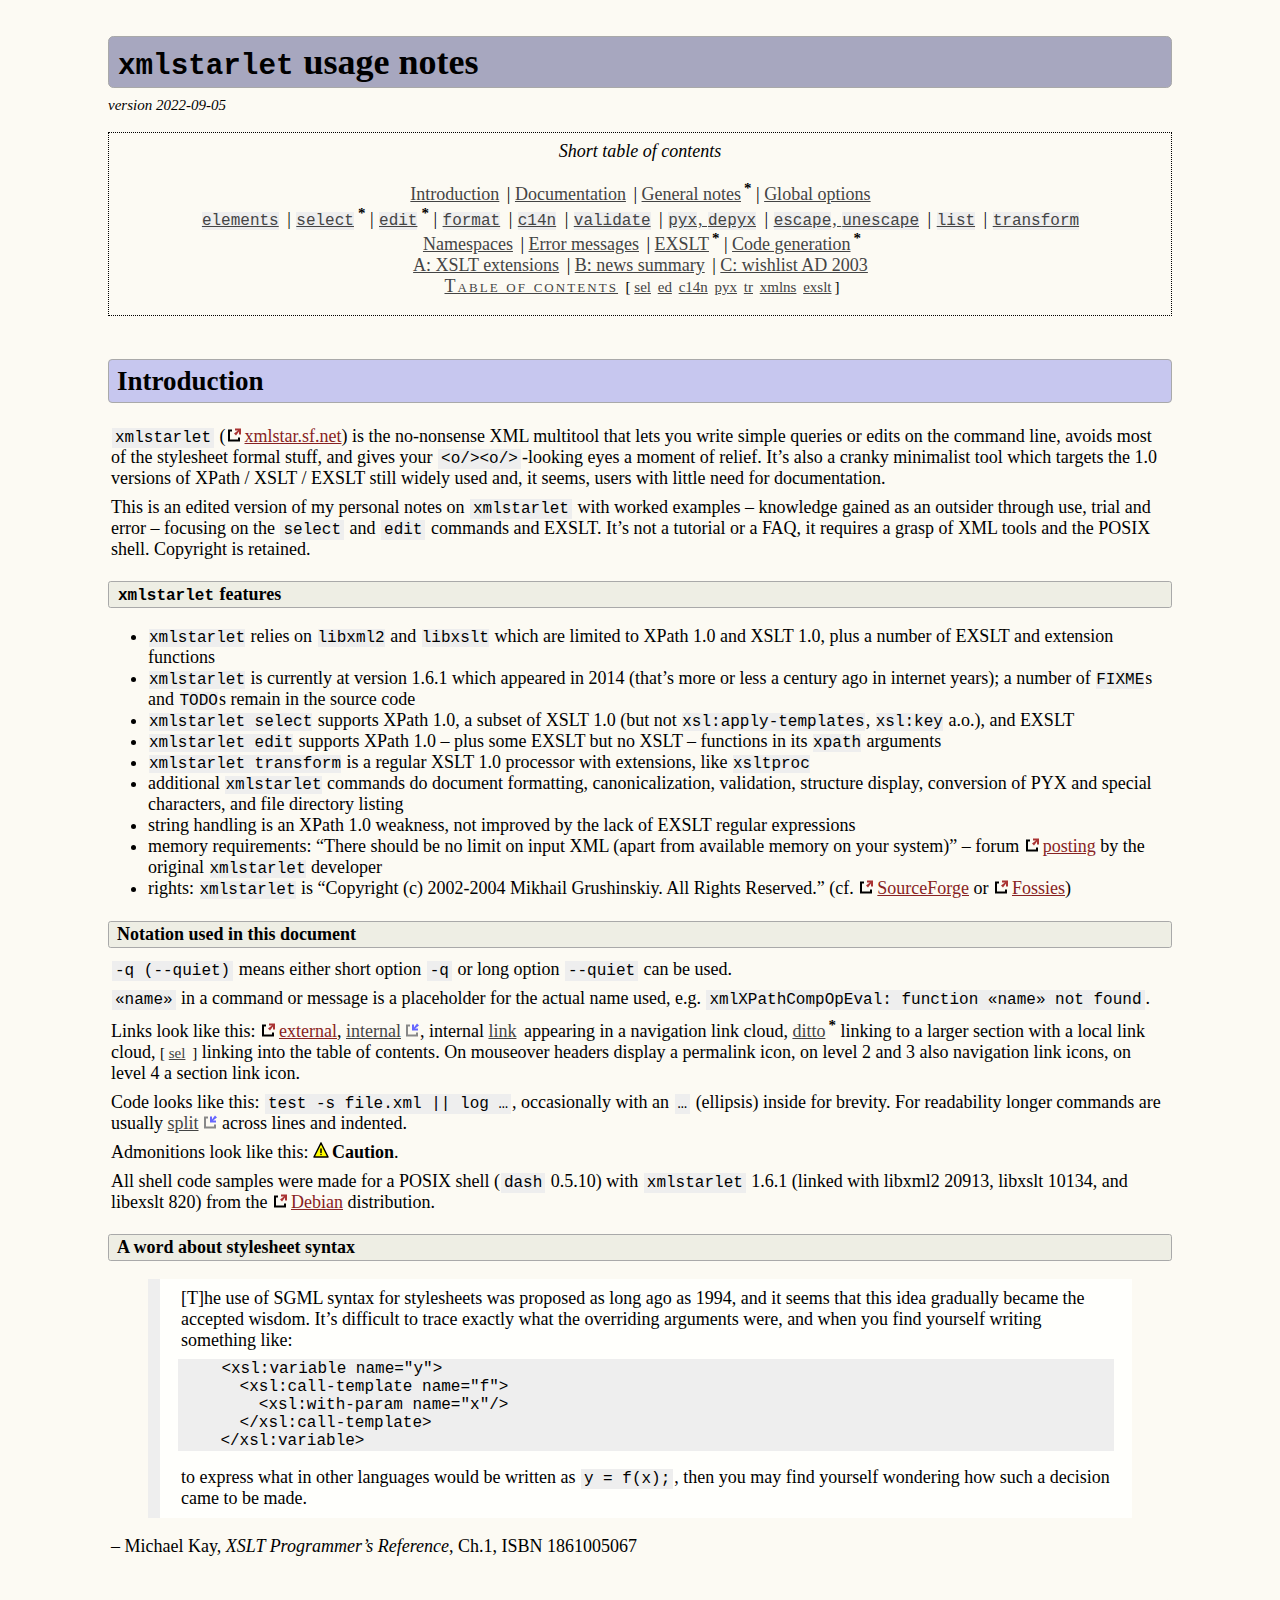
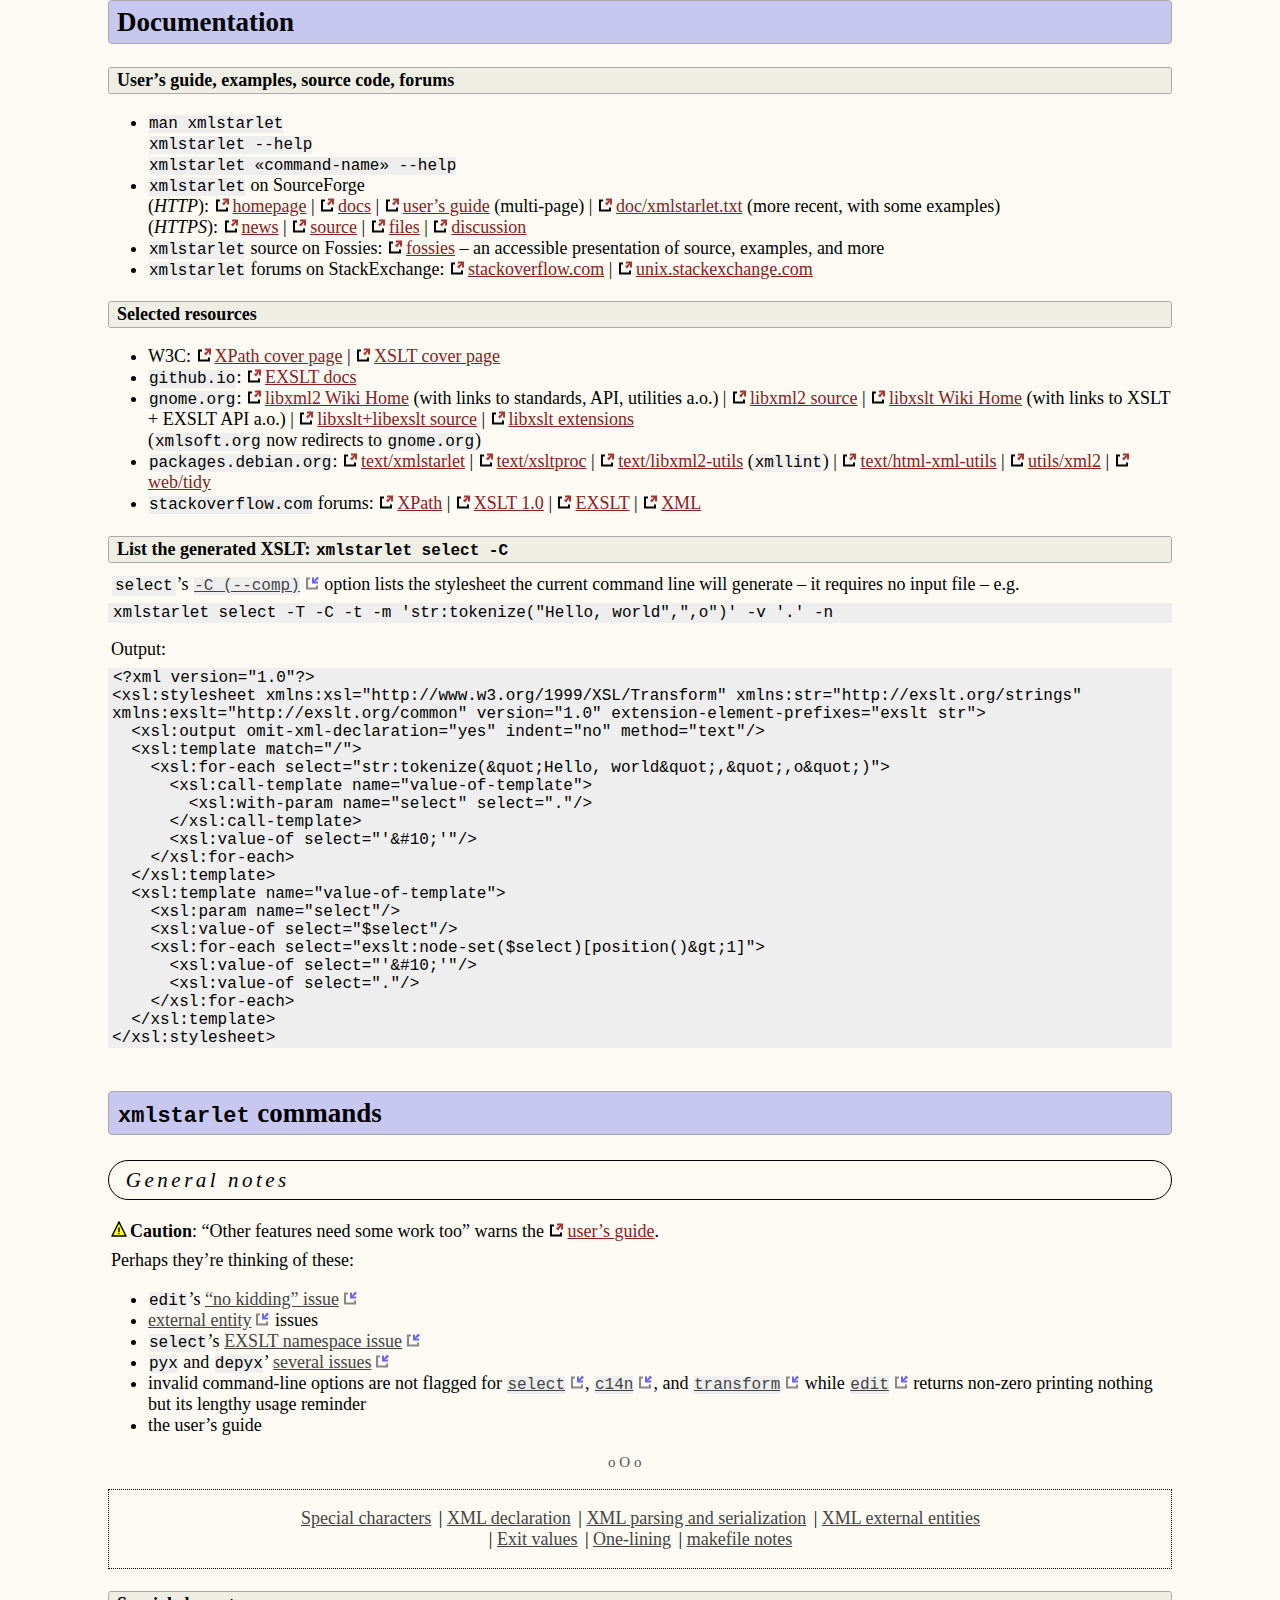
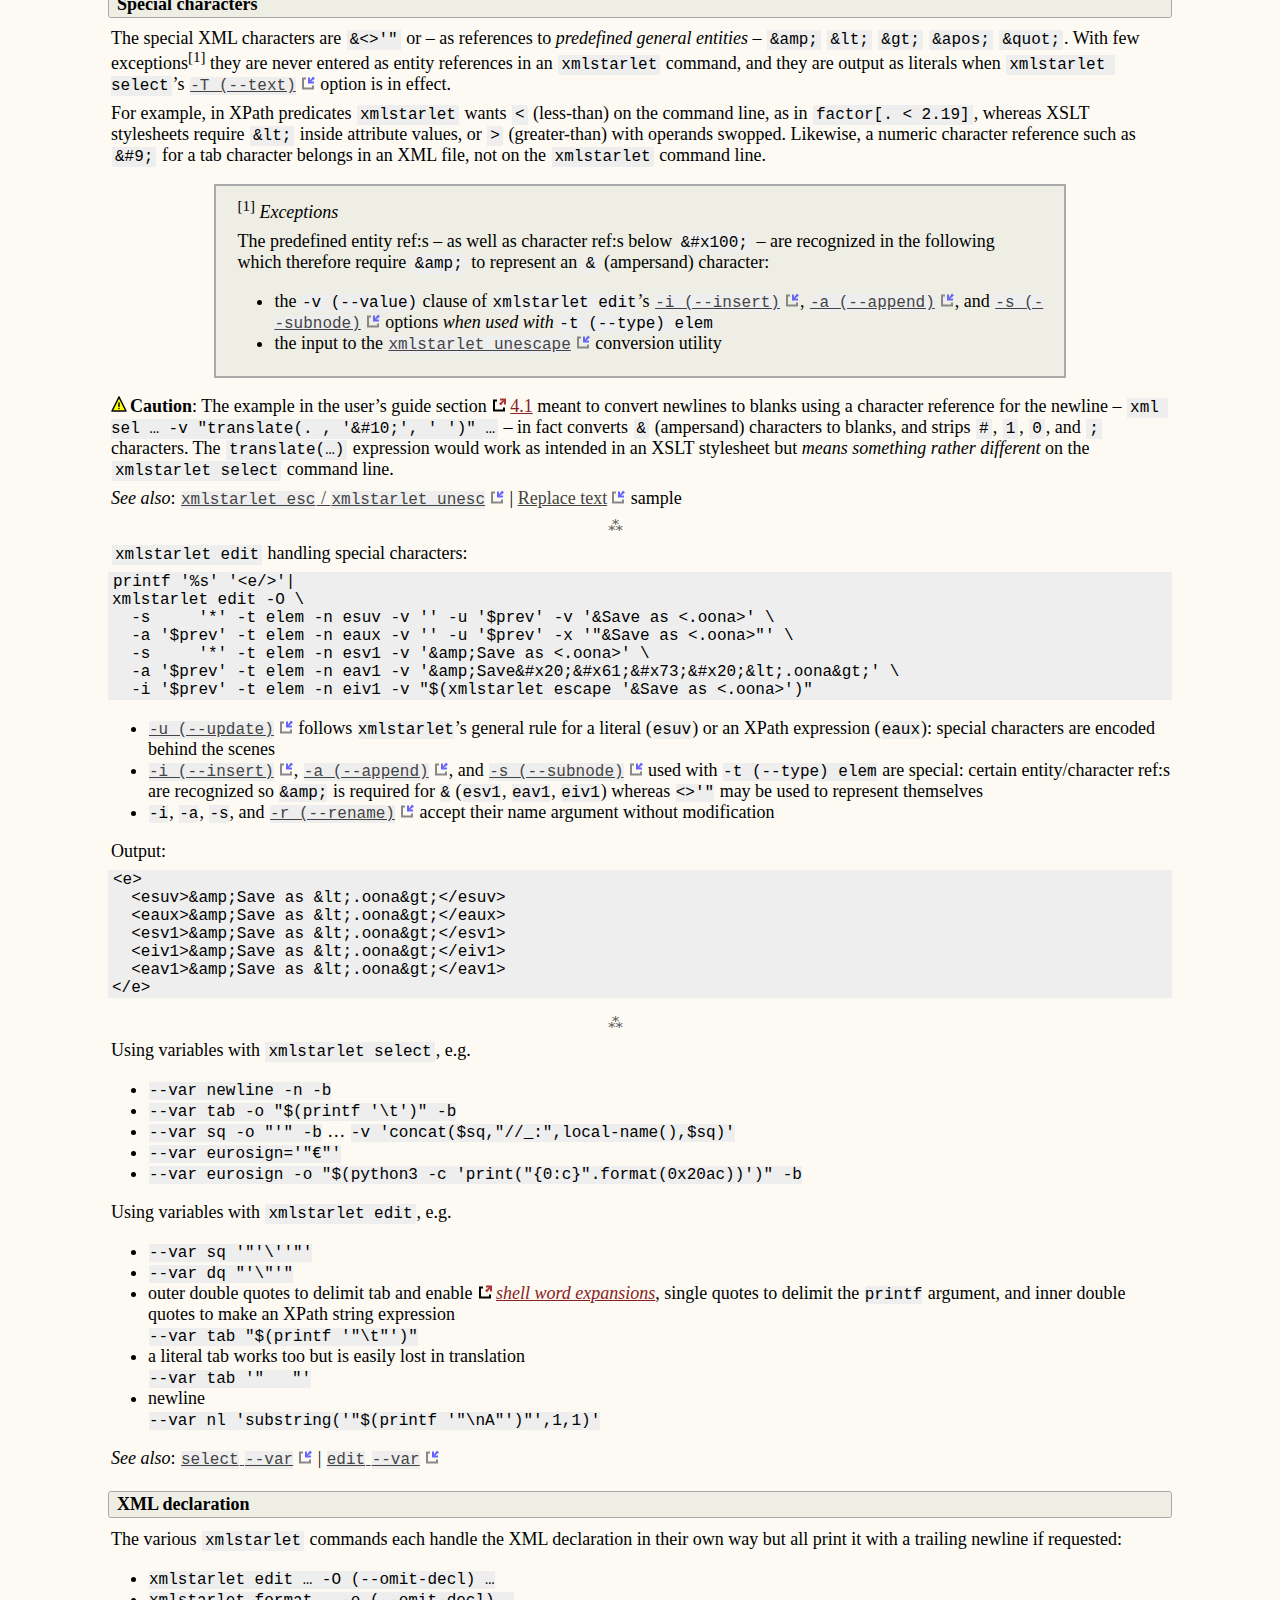
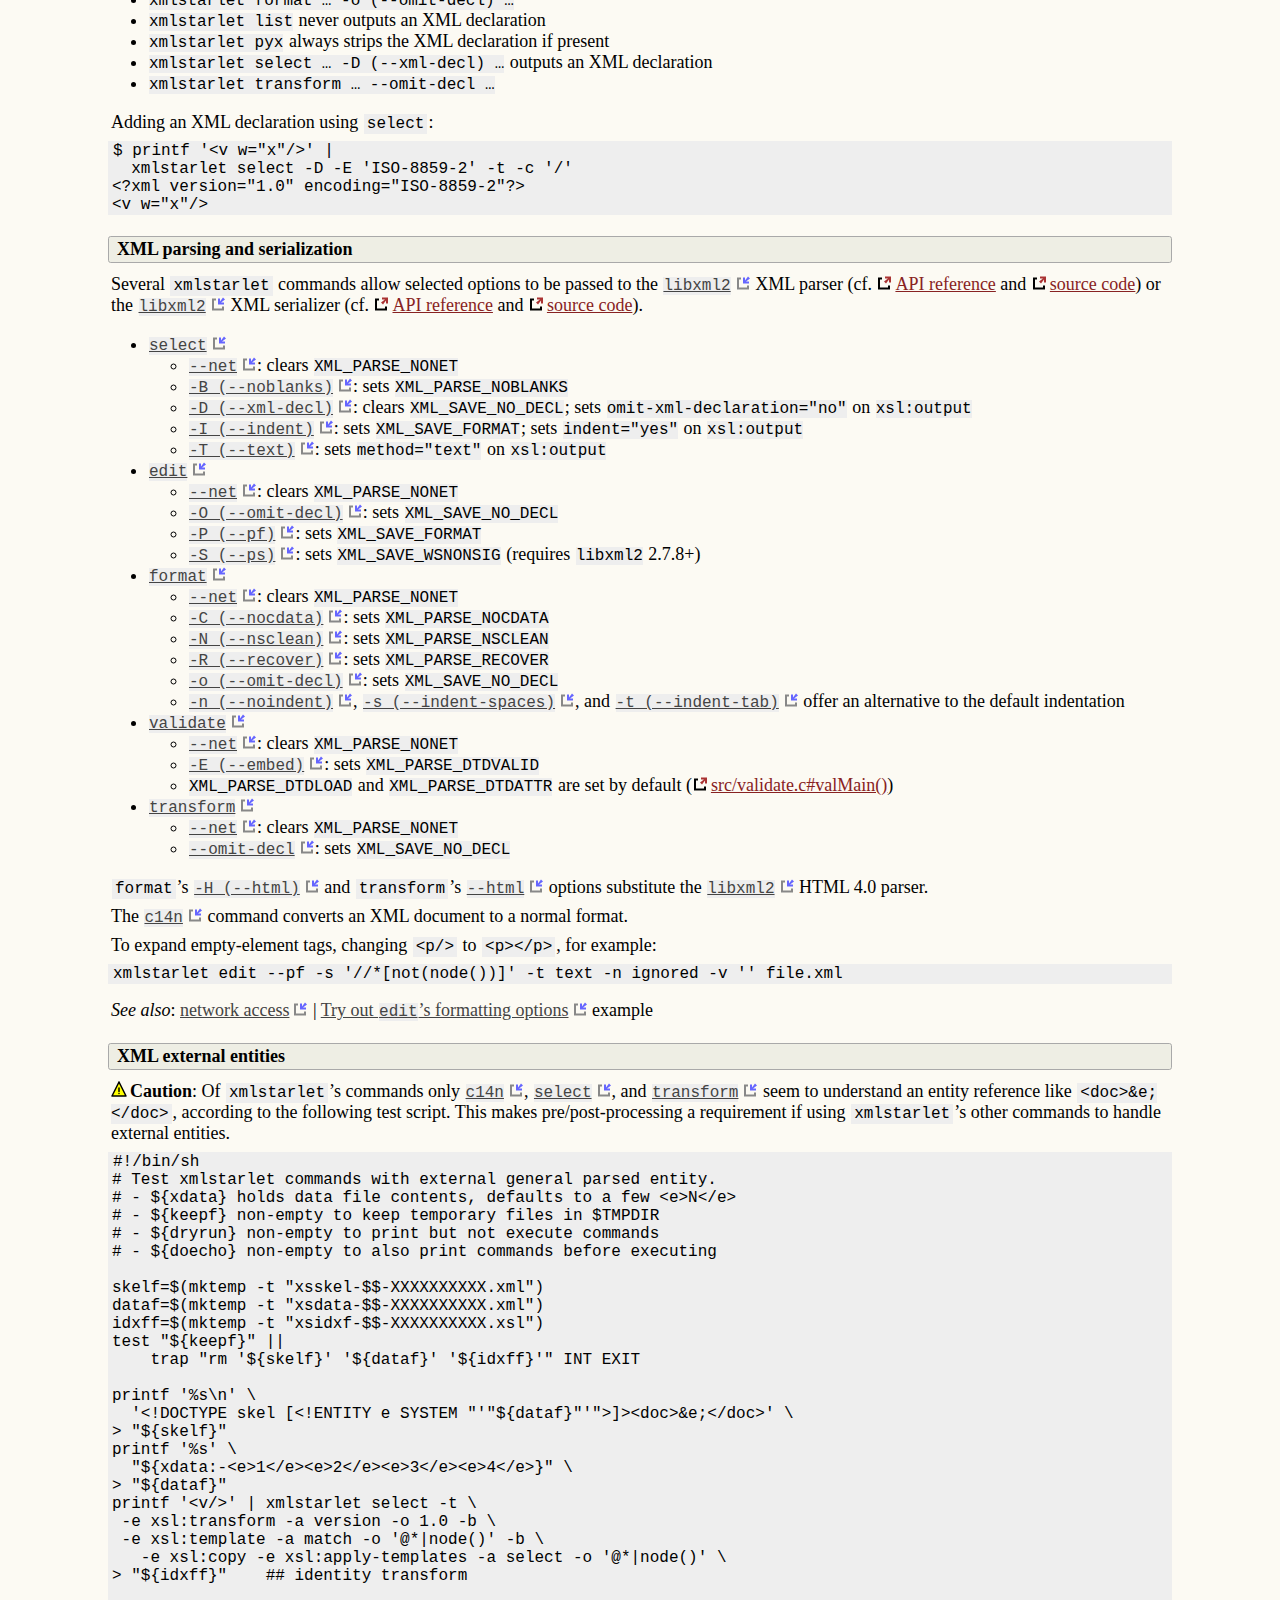
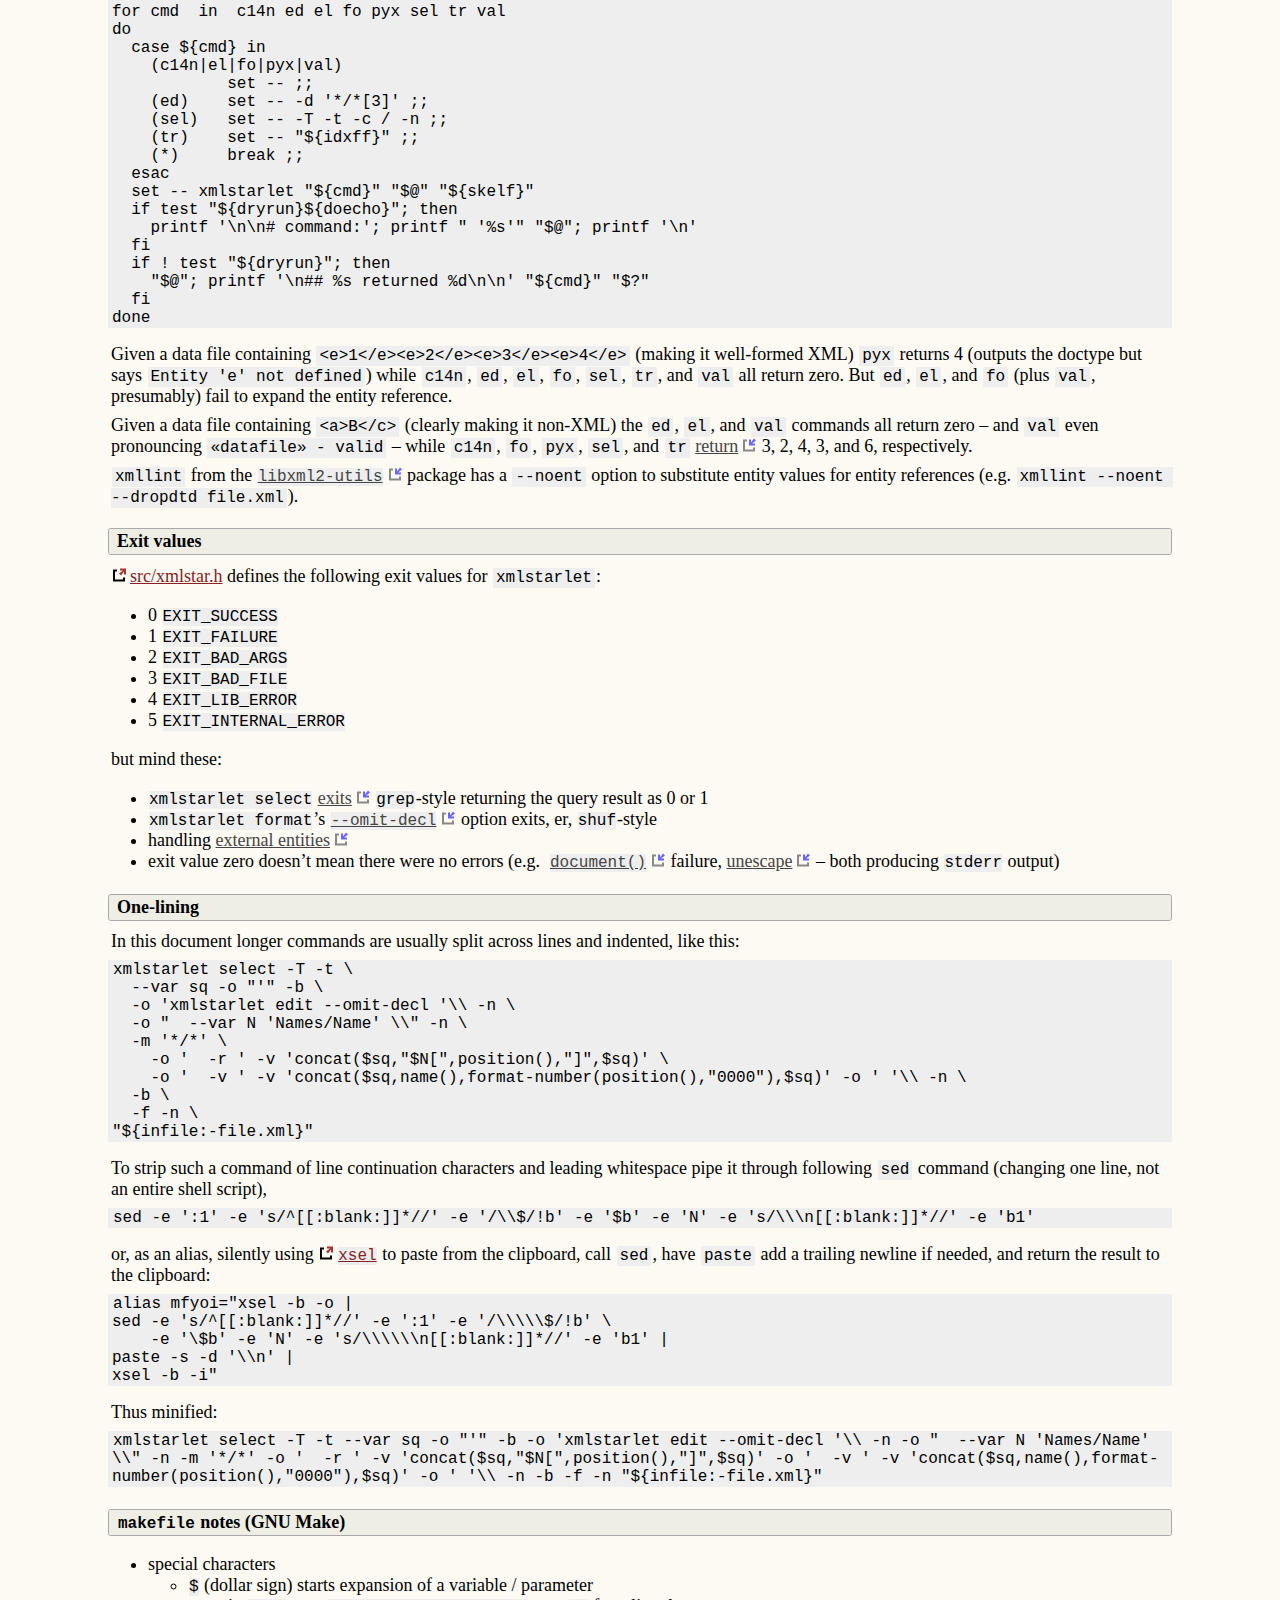
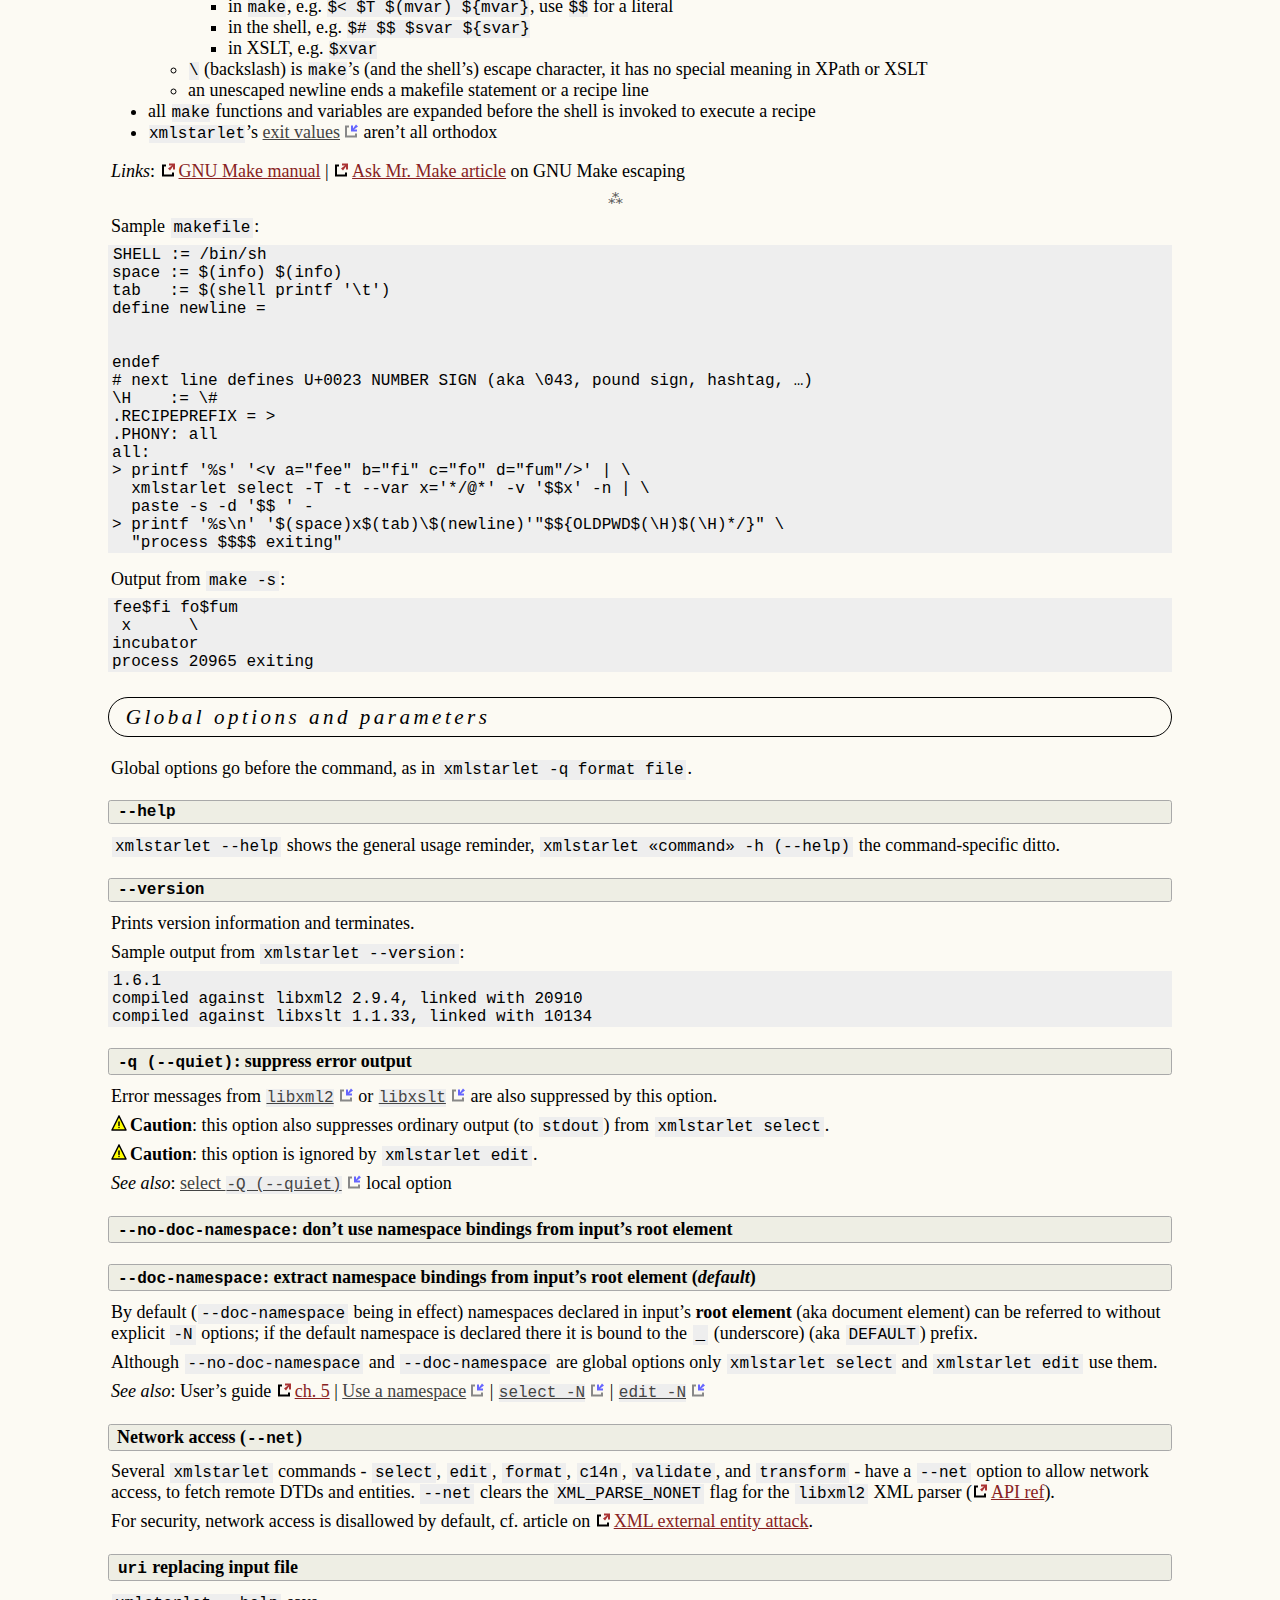
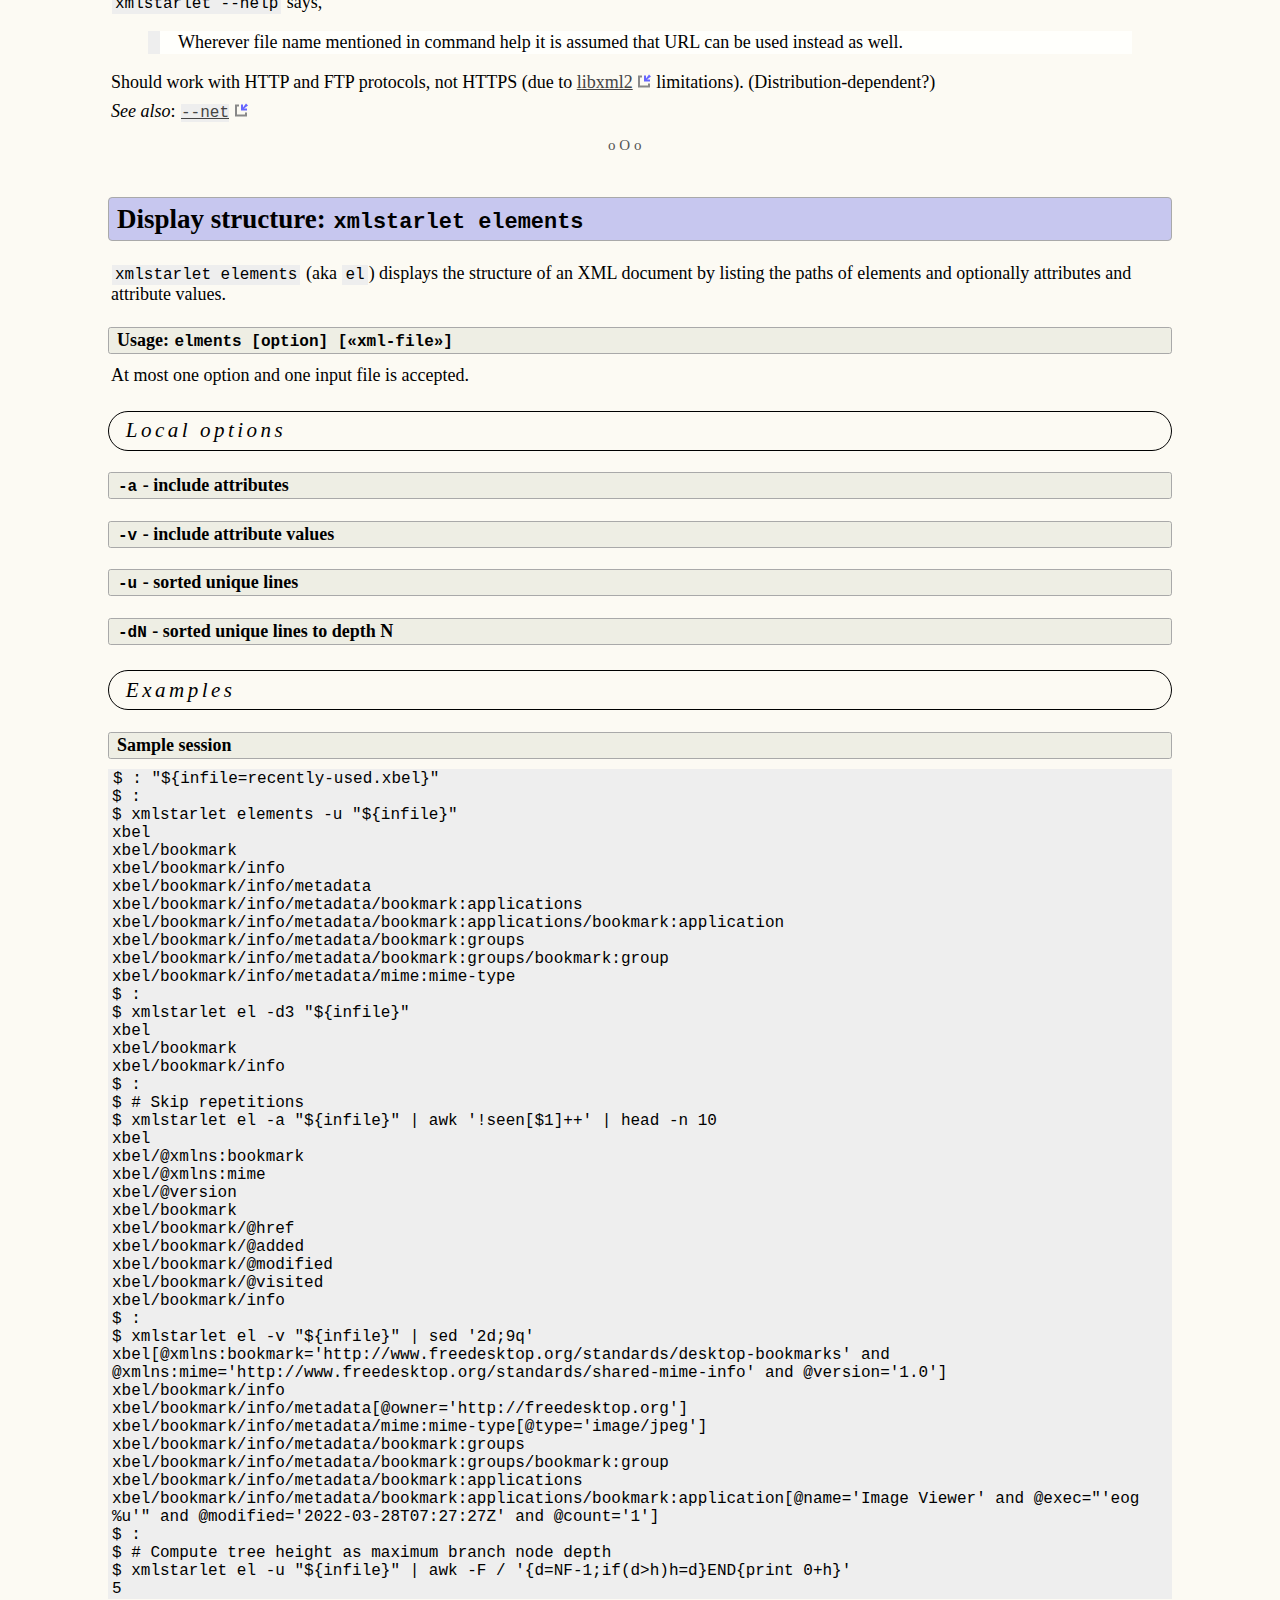
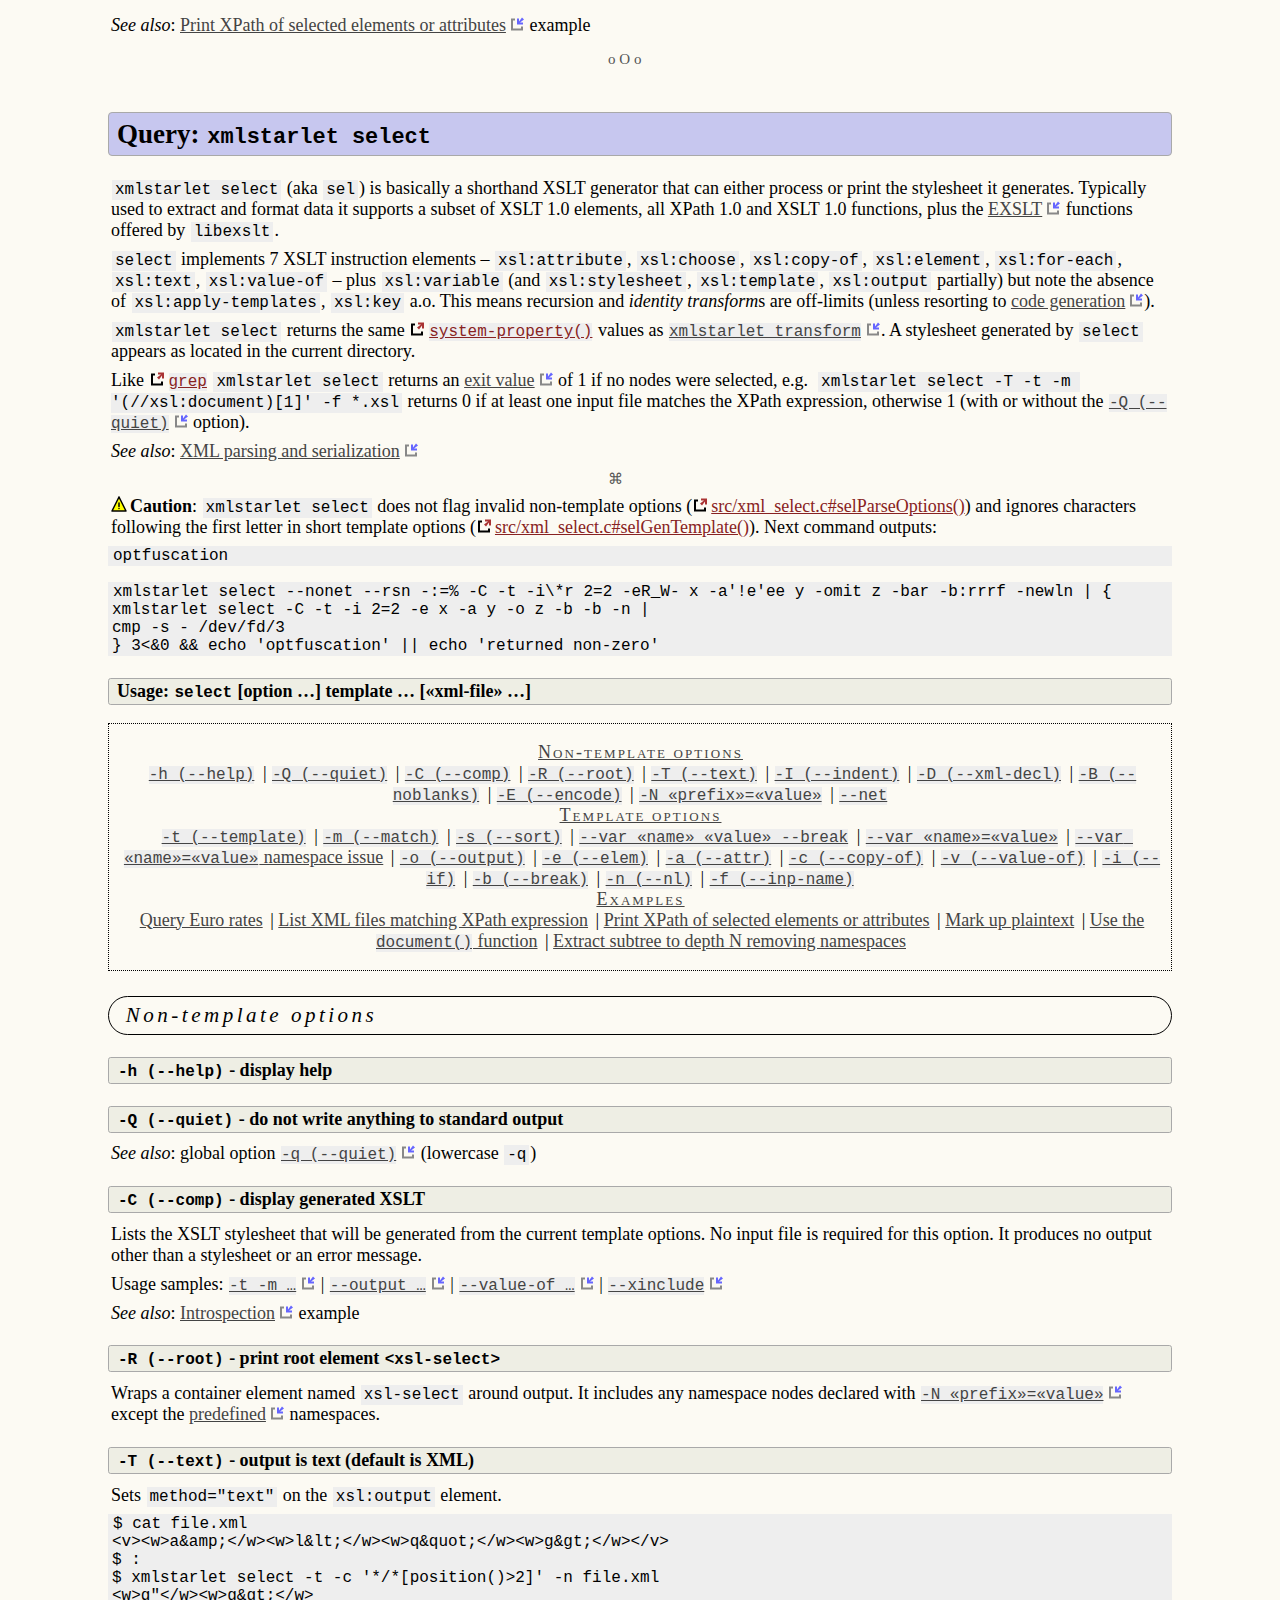
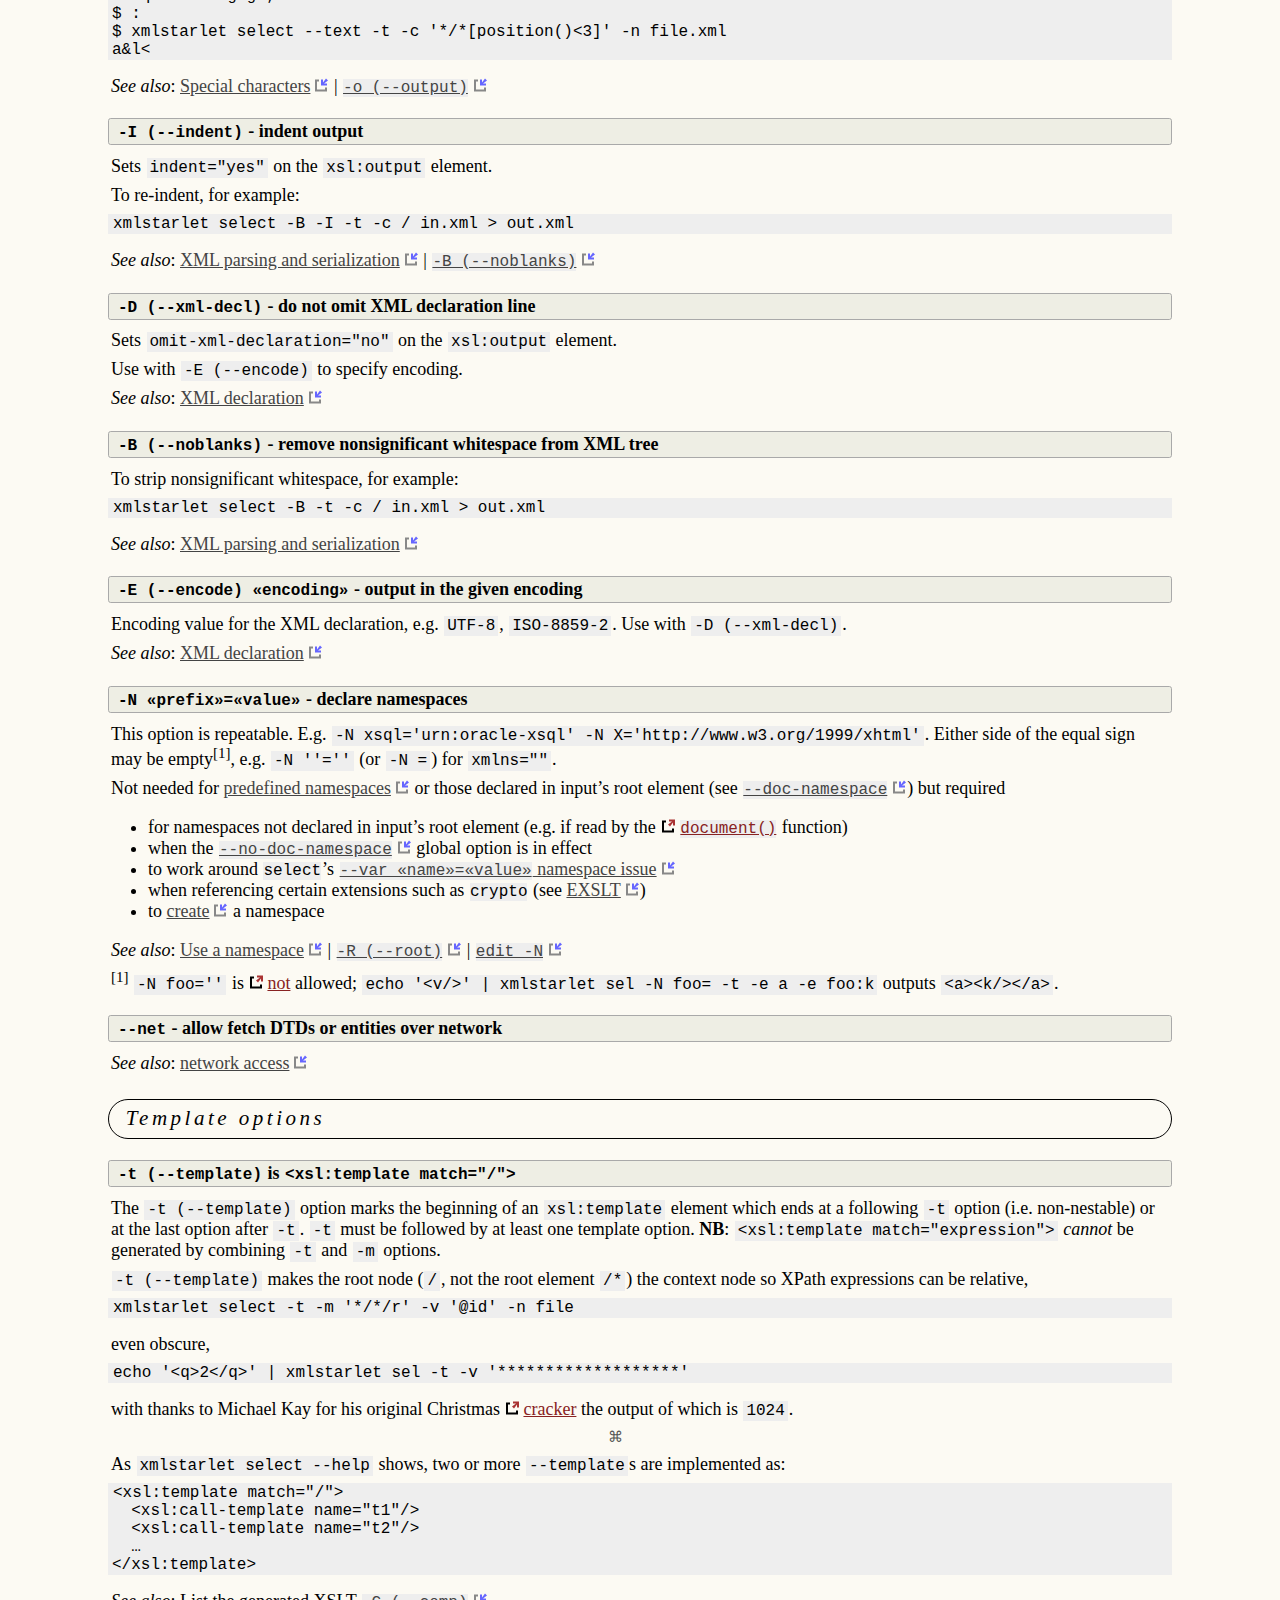
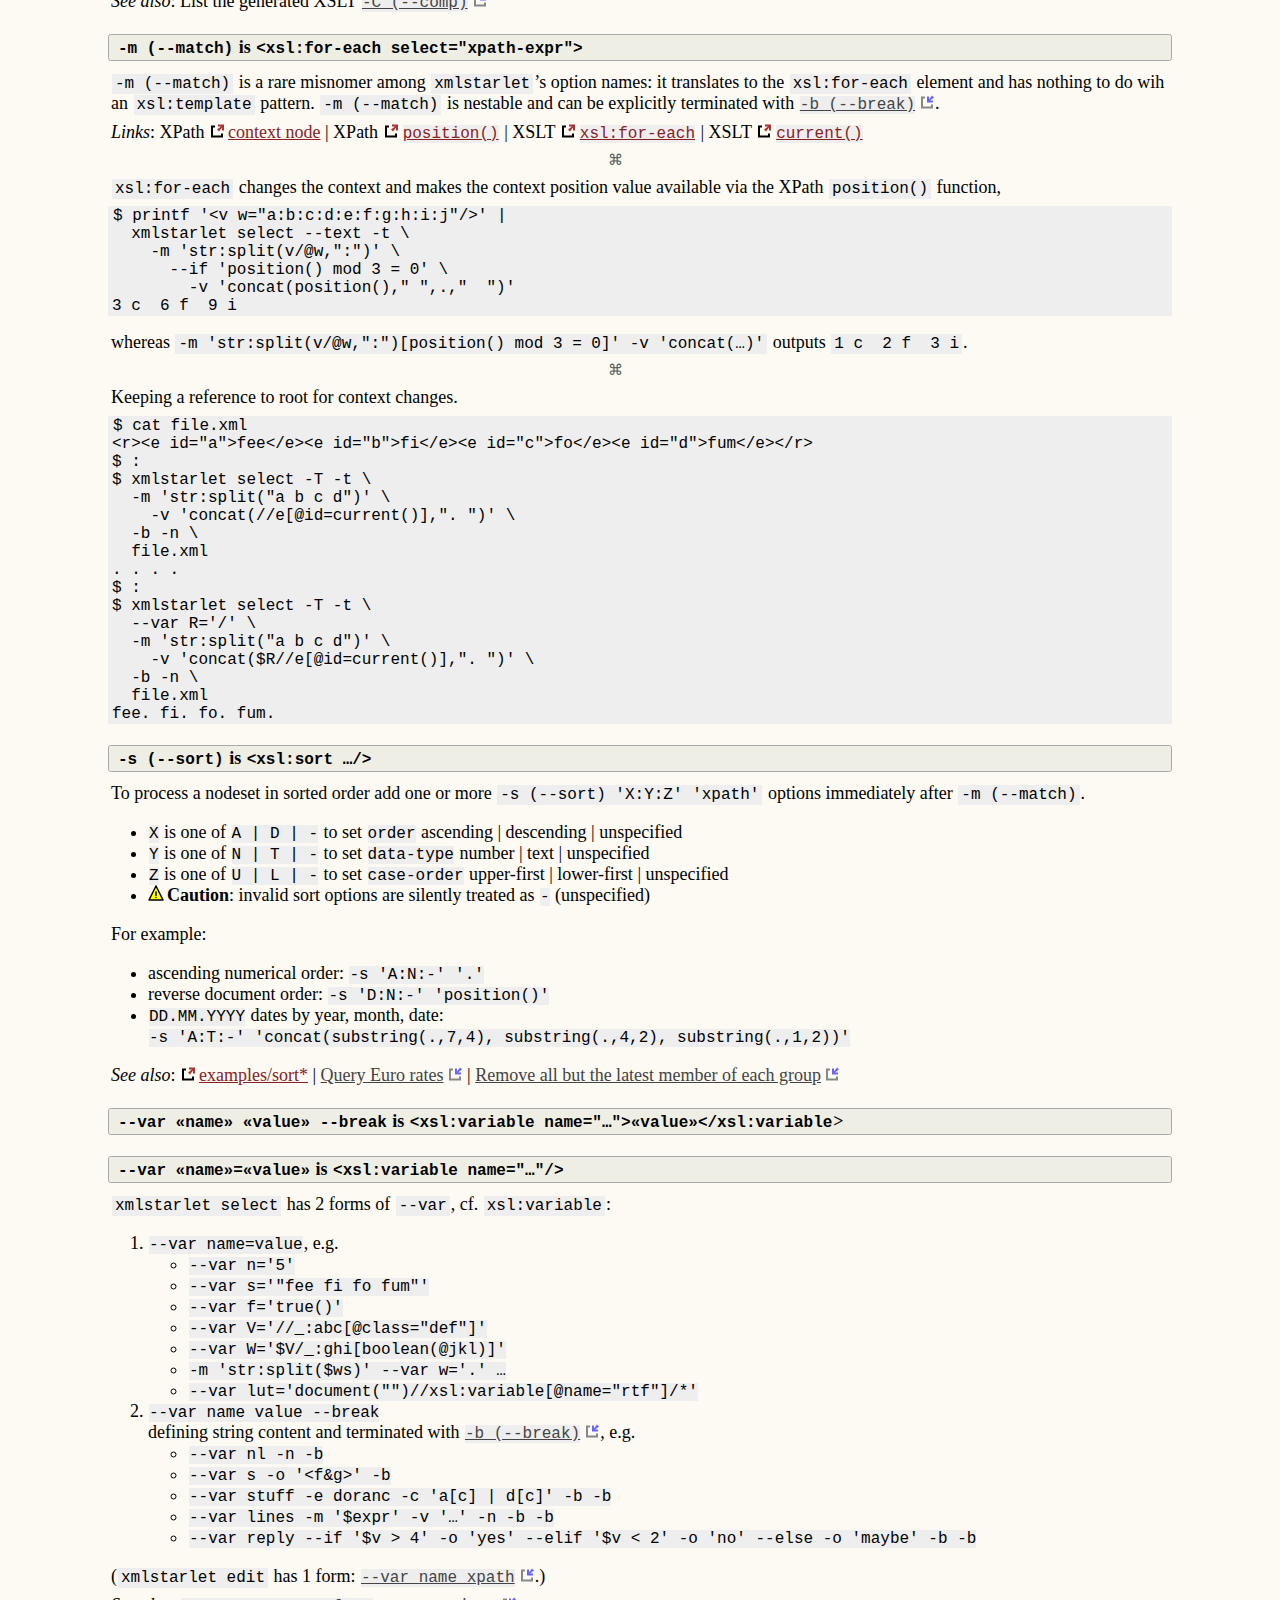
==== index.html @ 4af4c621 "Add files via upload" ====
<?xml version="1.0" encoding="UTF-8"?>
<html xmlns="http://www.w3.org/1999/xhtml" lang="en-GB" xml:lang="en-GB">
<head>
  <meta charset="utf-8"/>
  <title>xmlstarlet usage notes</title>
  <link rel="stylesheet" href="index.css"/>
</head>
<body>

<section id="sec-xmlstarlet-usage-notes">
<h1 id="xmlstarlet-usage-notes" class="shew-tgt"><code>xmlstarlet</code> usage notes<a href="#xmlstarlet-usage-notes" class="permalink shew-hover"></a><div class="toolbar shew-hover h1"/></h1>
<div id="doc-version" title=" 5 September 2022">
version 2022-09-05
</div>
<div id="toc-short" class="nav">
<p><em>Short table of contents</em></p>
<ul>
<li><a href="#introduction">Introduction</a> | <a href="#documentation">Documentation</a> | <a href="#general-notes">General notes</a><sup><strong>*</strong></sup> | <a href="#global-options">Global options</a></li>
<li><a href="#elements"><code>elements</code></a> | <a href="#select"><code>select</code></a><sup><strong>*</strong></sup> | <a href="#edit"><code>edit</code></a><sup><strong>*</strong></sup> | <a href="#format"><code>format</code></a> | <a href="#c14n"><code>c14n</code></a> | <a href="#validate"><code>validate</code></a> | <a href="#pyx"><code>pyx</code>, <code>depyx</code></a> | <a href="#escape"><code>escape</code>, <code>unescape</code></a> | <a href="#list"><code>list</code></a> | <a href="#transform"><code>transform</code></a></li>
<li><a href="#namespaces">Namespaces</a> | <a href="#error-messages">Error messages</a> | <a href="#exslt">EXSLT</a><sup><strong>*</strong></sup> | <a href="#code-generation">Code generation</a><sup><strong>*</strong></sup><br/>
</li>
<li><a href="#appendix-a-xmlstarlet-xslt-extensions">A: XSLT extensions</a> | <a href="#appendix-b-xmlstarlet-news-summary">B: news summary</a> | <a href="#appendix-c-xmlstarlet-wishlist-ad-2003">C: wishlist AD 2003</a></li>
<li><a href="#toc">Table of contents</a> <span class="in-toc-cloud">[ <a href="#in-toc-select">sel</a> <a href="#in-toc-edit">ed</a> <a href="#in-toc-c14n">c14n</a> <a href="#in-toc-pyx">pyx</a> <a href="#in-toc-transform">tr</a> <a href="#in-toc-namespaces">xmlns</a> <a href="#in-toc-exslt">exslt</a>]</span></li>
</ul>
</div>
<section id="sec-introduction">
<h2 id="introduction" class="shew-tgt">Introduction<a href="#introduction" class="permalink shew-hover"></a><div class="toolbar shew-hover h2"><span class="relnop shew-hover"></span><span class="relnop shew-hover"></span><a class="relup shew-hover" href="#xmlstarlet-usage-notes"></a><a class="relnext shew-hover" href="#documentation"></a><a class="rellast shew-hover" href="#toc"></a></div></h2>
<p><code>xmlstarlet</code> (<a href="http://xmlstar.sourceforge.net/" title="xmlstarlet on SourceForge">xmlstar.sf.net</a>) is the no-nonsense XML multitool that lets you write simple queries or edits on the command line, avoids most of the stylesheet formal stuff, and gives your <code>&lt;o/&gt;&lt;o/&gt;</code>-looking eyes a moment of relief. It’s also a cranky minimalist tool which targets the 1.0 versions of XPath / XSLT / EXSLT still widely used and, it seems, users with little need for documentation.</p>
<p>This is an edited version of my personal notes on <code>xmlstarlet</code> with worked examples – knowledge gained as an outsider through use, trial and error – focusing on the <code>select</code> and <code>edit</code> commands and EXSLT. It’s not a tutorial or a FAQ, it requires a grasp of XML tools and the POSIX shell. Copyright is retained.</p>
<h4 id="xmlstarlet-features" class="shew-tgt"><code>xmlstarlet</code> features<a href="#xmlstarlet-features" class="permalink shew-hover"></a><div class="toolbar shew-hover h4"><a class="relup shew-hover" href="#introduction"></a><span class="relnop shew-hover"></span></div></h4>
<ul>
<li><code>xmlstarlet</code> relies on <code>libxml2</code> and <code>libxslt</code> which are limited to XPath 1.0 and XSLT 1.0, plus a number of EXSLT and extension functions</li>
<li><code>xmlstarlet</code> is currently at version 1.6.1 which appeared in 2014 (that’s more or less a century ago in internet years); a number of <code>FIXME</code>s and <code>TODO</code>s remain in the source code</li>
<li><code>xmlstarlet select</code> supports XPath 1.0, a subset of XSLT 1.0 (but not <code>xsl:apply-templates</code>, <code>xsl:key</code> a.o.), and EXSLT</li>
<li><code>xmlstarlet edit</code> supports XPath 1.0 – plus some EXSLT but no XSLT – functions in its <code>xpath</code> arguments</li>
<li><code>xmlstarlet transform</code> is a regular XSLT 1.0 processor with extensions, like <code>xsltproc</code></li>
<li>additional <code>xmlstarlet</code> commands do document formatting, canonicalization, validation, structure display, conversion of PYX and special characters, and file directory listing</li>
<li>string handling is an XPath 1.0 weakness, not improved by the lack of EXSLT regular expressions</li>
<li>memory requirements: <q>There should be no limit on input XML (apart from available memory on your system)</q> – forum <a href="https://sourceforge.net/p/xmlstar/discussion/226076/thread/1c0bb811/">posting</a> by the original <code>xmlstarlet</code> developer</li>
<li>rights: <code>xmlstarlet</code> is <q>Copyright (c) 2002-2004 Mikhail Grushinskiy. All Rights Reserved.</q> (cf. <a href="https://sourceforge.net/p/xmlstar/code/ci/master/tree/COPYING" title="`xmlstarlet` on SourceForge">SourceForge</a> or <a href="https://fossies.org/linux/xmlstarlet/COPYING" title="Fossies - the Fresh Open Source Software Archive">Fossies</a>)</li>
</ul>
<h4 id="notation-used-in-this-document" class="shew-tgt">Notation used in this document<a href="#notation-used-in-this-document" class="permalink shew-hover"></a><div class="toolbar shew-hover h4"><a class="relup shew-hover" href="#introduction"></a><span class="relnop shew-hover"></span></div></h4>
<p><code>-q (--quiet)</code> means either short option <code>-q</code> or long option <code>--quiet</code> can be used.</p>
<p><code>«name»</code> in a command or message is a placeholder for the actual name used, e.g. <code>xmlXPathCompOpEval: function «name» not found</code>.</p>
<p>Links look like this: <a href="http://xmlstar.sourceforge.net/doc/UG/">external</a>, <a href="#notation-used-in-this-document">internal</a>, internal <a class="link-cloud-ref" href="#toc-short">link</a> appearing in a navigation link cloud, <a class="link-cloud-ref" href="#toc-edit">ditto</a><sup><strong>*</strong></sup> linking to a larger section with a local link cloud, <span class="in-toc-cloud">[ <a href="#in-toc-select">sel</a> ]</span> linking into the table of contents. On mouseover headers display a permalink icon, on level 2 and 3 also navigation link icons, on level 4 a section link icon.</p>
<p>Code looks like this: <code>test -s file.xml || log …</code>, occasionally with an <code>…</code> (ellipsis) inside for brevity. For readability longer commands are usually <a href="#one-lining">split</a> across lines and indented.</p>
<p>Admonitions look like this: <span class="caution"><strong>Caution</strong></span>.</p>
<p>All shell code samples were made for a POSIX shell (<code>dash</code> 0.5.10) with <code>xmlstarlet</code> 1.6.1 (linked with libxml2 20913, libxslt 10134, and libexslt 820) from the <a href="https://packages.debian.org/unstable/text/xmlstarlet">Debian</a> distribution.</p>
<h4 id="a-word-about-stylesheet-syntax" class="shew-tgt">A word about stylesheet syntax<a href="#a-word-about-stylesheet-syntax" class="permalink shew-hover"></a><div class="toolbar shew-hover h4"><a class="relup shew-hover" href="#introduction"></a><span class="relnop shew-hover"></span></div></h4>
<blockquote>
<p>[T]he use of SGML syntax for stylesheets was proposed as long ago as 1994, and it seems that this idea gradually became the accepted wisdom. It’s difficult to trace exactly what the overriding arguments were, and when you find yourself writing something like:</p>
<pre class="lang-xsl"><code>    &lt;xsl:variable name="y"&gt;
      &lt;xsl:call-template name="f"&gt;
        &lt;xsl:with-param name="x"/&gt;
      &lt;/xsl:call-template&gt;
    &lt;/xsl:variable&gt;</code></pre>
<p>to express what in other languages would be written as <code>y = f(x);</code>, then you may find yourself wondering how such a decision came to be made.</p>
</blockquote>
<p>– Michael Kay, <em>XSLT Programmer’s Reference</em>, Ch.1, ISBN 1861005067</p>
</section>
<section id="sec-documentation">
<h2 id="documentation" class="shew-tgt">Documentation<a href="#documentation" class="permalink shew-hover"></a><div class="toolbar shew-hover h2"><span class="relnop shew-hover"></span><a class="relprev shew-hover" href="#introduction"></a><a class="relup shew-hover" href="#xmlstarlet-usage-notes"></a><a class="relnext shew-hover" href="#xmlstarlet-commands"></a><a class="rellast shew-hover" href="#toc"></a></div></h2>
<h4 id="users-guide-examples-source-code-forums" class="shew-tgt">User’s guide, examples, source code, forums<a href="#users-guide-examples-source-code-forums" class="permalink shew-hover"></a><div class="toolbar shew-hover h4"><a class="relup shew-hover" href="#documentation"></a><span class="relnop shew-hover"></span></div></h4>
<ul>
<li><code>man xmlstarlet</code><br/>
<code>xmlstarlet --help</code><br/>
<code>xmlstarlet «command-name» --help</code></li>
<li><code>xmlstarlet</code> on SourceForge<br/>
(<em>HTTP</em>): <a href="http://xmlstar.sourceforge.net/">homepage</a> | <a href="http://xmlstar.sourceforge.net/docs.php">docs</a> | <a href="http://xmlstar.sourceforge.net/doc/UG/">user’s guide</a> (multi-page) | <a href="http://xmlstar.sourceforge.net/doc/xmlstarlet.txt">doc/xmlstarlet.txt</a> (more recent, with some examples)<br/>
(<em>HTTPS</em>): <a href="https://sourceforge.net/p/xmlstar/news/">news</a> | <a href="http://xmlstar.sourceforge.net/source.php">source</a> | <a href="https://sourceforge.net/projects/xmlstar/files/xmlstarlet/">files</a> | <a href="https://sourceforge.net/p/xmlstar/discussion/">discussion</a></li>
<li><code>xmlstarlet</code> source on Fossies: <a href="https://fossies.org/linux/www/xmlstarlet">fossies</a> – an accessible presentation of source, examples, and more</li>
<li><code>xmlstarlet</code> forums on StackExchange: <a href="https://stackoverflow.com/questions/tagged/xmlstarlet">stackoverflow.com</a> | <a href="https://unix.stackexchange.com/questions/tagged/xmlstarlet">unix.stackexchange.com</a></li>
</ul>
<h4 id="selected-resources" class="shew-tgt">Selected resources<a href="#selected-resources" class="permalink shew-hover"></a><div class="toolbar shew-hover h4"><a class="relup shew-hover" href="#documentation"></a><span class="relnop shew-hover"></span></div></h4>
<ul>
<li>W3C: <a href="https://www.w3.org/TR/xpath/">XPath cover page</a> | <a href="https://www.w3.org/TR/xslt/">XSLT cover page</a></li>
<li><code>github.io</code>: <a href="https://exslt.github.io/">EXSLT docs</a></li>
<li><code>gnome.org</code>: <a href="https://gitlab.gnome.org/GNOME/libxml2/-/wikis/home" title="'libxml2 Wiki Home' on gitlab.gnome.org">libxml2 Wiki Home</a> (with links to standards, API, utilities a.o.) | <a href="https://gitlab.gnome.org/GNOME/libxml2" title="libxml2 'XML parser and toolkit' source code on gitlab.gnome.org">libxml2 source</a> | <a href="https://gitlab.gnome.org/GNOME/libxslt/-/wikis/home" title="'libxslt Wiki Home' on gitlab.gnome.org">libxslt Wiki Home</a> (with links to XSLT + EXSLT API a.o.) | <a href="https://gitlab.gnome.org/GNOME/libxslt" title="libxslt 'XSLT processor' source code on gitlab.gnome.org">libxslt+libexslt source</a> | <a href="https://gitlab.gnome.org/GNOME/libxslt/-/wikis/Writing-extensions" title="Writing extensions">libxslt extensions</a><br/>
(<code>xmlsoft.org</code> now redirects to <code>gnome.org</code>)</li>
<li><code>packages.debian.org</code>: <a href="https://packages.debian.org/bullseye/xmlstarlet" title="command line XML toolkit">text/xmlstarlet</a> | <a href="https://packages.debian.org/bullseye/xsltproc" title="XSLT 1.0 command line processor">text/xsltproc</a> | <a href="https://packages.debian.org/bullseye/libxml2-utils" title="GNOME XML library - utilities">text/libxml2-utils</a> (<code>xmllint</code>) | <a href="https://packages.debian.org/bullseye/html-xml-utils" title="HTML and XML manipulation utilities">text/html-xml-utils</a> | <a href="https://packages.debian.org/bullseye/xml2" title="Convert between XML, HTML, CSV and a line-oriented format">utils/xml2</a> | <a href="https://packages.debian.org/bullseye/tidy" title="HTML/XML syntax checker and reformatter">web/tidy</a></li>
<li><code>stackoverflow.com</code> forums: <a href="https://stackoverflow.com/tags/xpath">XPath</a> | <a href="https://stackoverflow.com/tags/xslt-1.0">XSLT 1.0</a> | <a href="https://stackoverflow.com/tags/exslt">EXSLT</a> | <a href="https://stackoverflow.com/tags/xml">XML</a></li>
</ul>
<h4 id="list-the-generated-xslt-xmlstarlet-select--c" class="shew-tgt">List the generated XSLT: <code>xmlstarlet select -C</code><a href="#list-the-generated-xslt-xmlstarlet-select--c" class="permalink shew-hover"></a><div class="toolbar shew-hover h4"><a class="relup shew-hover" href="#documentation"></a><span class="relnop shew-hover"></span></div></h4>
<p><code>select</code>’s <a href="#select-opt-comp"><code>-C (--comp)</code></a> option lists the stylesheet the current command line will generate – it requires no input file – e.g. </p>
<pre class="lang-sh"><code>xmlstarlet select -T -C -t -m 'str:tokenize("Hello, world",",o")' -v '.' -n</code></pre>
<p>Output:</p>
<pre class="lang-xsl"><code>&lt;?xml version="1.0"?&gt;
&lt;xsl:stylesheet xmlns:xsl="http://www.w3.org/1999/XSL/Transform" xmlns:str="http://exslt.org/strings" xmlns:exslt="http://exslt.org/common" version="1.0" extension-element-prefixes="exslt str"&gt;
  &lt;xsl:output omit-xml-declaration="yes" indent="no" method="text"/&gt;
  &lt;xsl:template match="/"&gt;
    &lt;xsl:for-each select="str:tokenize(&amp;quot;Hello, world&amp;quot;,&amp;quot;,o&amp;quot;)"&gt;
      &lt;xsl:call-template name="value-of-template"&gt;
        &lt;xsl:with-param name="select" select="."/&gt;
      &lt;/xsl:call-template&gt;
      &lt;xsl:value-of select="'&amp;#10;'"/&gt;
    &lt;/xsl:for-each&gt;
  &lt;/xsl:template&gt;
  &lt;xsl:template name="value-of-template"&gt;
    &lt;xsl:param name="select"/&gt;
    &lt;xsl:value-of select="$select"/&gt;
    &lt;xsl:for-each select="exslt:node-set($select)[position()&amp;gt;1]"&gt;
      &lt;xsl:value-of select="'&amp;#10;'"/&gt;
      &lt;xsl:value-of select="."/&gt;
    &lt;/xsl:for-each&gt;
  &lt;/xsl:template&gt;
&lt;/xsl:stylesheet&gt;</code></pre>
</section>
<section id="sec-commands">
<h2 id="xmlstarlet-commands" class="shew-tgt"><code>xmlstarlet</code> commands<a href="#xmlstarlet-commands" class="permalink shew-hover"></a><div class="toolbar shew-hover h2"><a class="relfirst shew-hover" href="#introduction"></a><a class="relprev shew-hover" href="#documentation"></a><a class="relup shew-hover" href="#xmlstarlet-usage-notes"></a><a class="relnext shew-hover" href="#elements"></a><a class="rellast shew-hover" href="#toc"></a></div></h2>
<h3 id="general-notes" class="shew-tgt">General notes<a href="#general-notes" class="permalink shew-hover"></a><div class="toolbar shew-hover h3"><span class="relnop shew-hover"></span><span class="relnop shew-hover"></span><a class="relup shew-hover" href="#xmlstarlet-commands"></a><a class="relnext shew-hover" href="#global-options"></a><span class="relnop shew-hover"></span></div></h3>
<p><span class="caution"><strong>Caution</strong></span>: <q>Other features need some work too</q> warns the <a href="http://xmlstar.sourceforge.net/doc/UG/ch01.html">user’s guide</a>.</p>
<p>Perhaps they’re thinking of these:</p>
<ul>
<li><code>edit</code>’s <a href="#no-kidding-issue">“no kidding” issue</a></li>
<li><a href="#xml-external-entities">external entity</a> issues</li>
<li><code>select</code>’s <a href="#select-exslt-namespace-issue">EXSLT namespace issue</a></li>
<li><code>pyx</code> and <code>depyx</code>’ <a href="#pyx">several issues</a></li>
<li>invalid command-line options are not flagged for <a href="#select"><code>select</code></a>, <a href="#c14n"><code>c14n</code></a>, and <a href="#transform"><code>transform</code></a> while <a href="#edit"><code>edit</code></a> returns non-zero printing nothing but its lengthy usage reminder</li>
<li>the user’s guide</li>
</ul>
<div class="dinkus1">

</div>
<div id="toc-general-notes" class="nav">
<ul>
<li><a href="#special-characters">Special characters</a> | <a href="#xml-declaration">XML declaration</a> | <a href="#xml-parsing-and-serialization">XML parsing and serialization</a> | <a href="#xml-external-entities">XML external entities</a><br/>
| <a href="#exit-values">Exit values</a> | <a href="#one-lining">One-lining</a> | <a href="#makefile-notes-gnu-make">makefile notes</a></li>
</ul>
</div>
<h4 id="special-characters" class="shew-tgt">Special characters<a href="#special-characters" class="permalink shew-hover"></a><div class="toolbar shew-hover h4"><a class="relup shew-hover" href="#xmlstarlet-commands"></a><span class="relnop shew-hover"></span></div></h4>
<p>The special XML characters are <code>&amp;&lt;&gt;'"</code> or – as references to <em>predefined general entities</em> – <code>&amp;amp;</code> <code>&amp;lt;</code> <code>&amp;gt;</code> <code>&amp;apos;</code> <code>&amp;quot;</code>. With few exceptions<sup>[1]</sup> they are never entered as entity references in an <code>xmlstarlet</code> command, and they are output as literals when <code>xmlstarlet select</code>’s <a href="#select-opt-text"><code>-T (--text)</code></a> option is in effect.</p>
<p>For example, in XPath predicates <code>xmlstarlet</code> wants <code>&lt;</code> (less-than) on the command line, as in <code>factor[. &lt; 2.19]</code>, whereas XSLT stylesheets require <code>&amp;lt;</code> inside attribute values, or <code>&gt;</code> (greater-than) with operands swopped. Likewise, a numeric character reference such as <code>&amp;#9;</code> for a tab character belongs in an XML file, not on the <code>xmlstarlet</code> command line.</p>
<div class="enhanced">
<p><sup>[1]</sup> <em>Exceptions</em></p>
<p>The predefined entity ref:s – as well as character ref:s below <code>&amp;#x100;</code> – are recognized in the following which therefore require <code>&amp;amp;</code> to represent an <code>&amp;</code> (ampersand) character:</p>
<ul>
<li>the <code>-v (--value)</code> clause of <code>xmlstarlet edit</code>’s <a href="#edit-opt-insert"><code>-i (--insert)</code></a>, <a href="#edit-opt-append"><code>-a (--append)</code></a>, and <a href="#edit-opt-subnode"><code>-s (--subnode)</code></a> options <em>when used with</em> <code>-t (--type) elem</code></li>
<li>the input to the <a href="#escape"><code>xmlstarlet unescape</code></a> conversion utility</li>
</ul>
</div>
<p><span class="caution"><strong>Caution</strong></span>: The example in the user’s guide section <a href="http://xmlstar.sourceforge.net/doc/UG/ch04.html#idm47989546279904">4.1</a> meant to convert newlines to blanks using a character reference for the newline – <code>xml sel … -v "translate(. , '&amp;#10;', ' ')" …</code> – in fact converts <code>&amp;</code> (ampersand) characters to blanks, and strips <code>#</code>, <code>1</code>, <code>0</code>, and <code>;</code> characters. The <code>translate(…)</code> expression would work as intended in an XSLT stylesheet but <em>means something rather different</em> on the <code>xmlstarlet select</code> command line.</p>
<p><em>See also</em>: <a href="#escape"><code>xmlstarlet esc</code> / <code>xmlstarlet unesc</code></a> | <a href="#replace-text">Replace text</a> sample</p>
<div class="dinkus2">

</div>
<p><code>xmlstarlet edit</code> handling special characters:</p>
<pre class="lang-sh"><code>printf '%s' '&lt;e/&gt;'|
xmlstarlet edit -O \
  -s     '*' -t elem -n esuv -v '' -u '$prev' -v '&amp;Save as &lt;.oona&gt;' \
  -a '$prev' -t elem -n eaux -v '' -u '$prev' -x '"&amp;Save as &lt;.oona&gt;"' \
  -s     '*' -t elem -n esv1 -v '&amp;amp;Save as &lt;.oona&gt;' \
  -a '$prev' -t elem -n eav1 -v '&amp;amp;Save&amp;#x20;&amp;#x61;&amp;#x73;&amp;#x20;&amp;lt;.oona&amp;gt;' \
  -i '$prev' -t elem -n eiv1 -v "$(xmlstarlet escape '&amp;Save as &lt;.oona&gt;')"</code></pre>
<ul>
<li><a href="#edit-opt-update-value"><code>-u (--update)</code></a> follows <code>xmlstarlet</code>’s general rule for a literal (<code>esuv</code>) or an XPath expression (<code>eaux</code>): special characters are encoded behind the scenes</li>
<li><a href="#edit-opt-insert"><code>-i (--insert)</code></a>, <a href="#edit-opt-append"><code>-a (--append)</code></a>, and <a href="#edit-opt-subnode"><code>-s (--subnode)</code></a> used with <code>-t (--type) elem</code> are special: certain entity/character ref:s are recognized so <code>&amp;amp;</code> is required for <code>&amp;</code> (<code>esv1</code>, <code>eav1</code>, <code>eiv1</code>) whereas <code>&lt;&gt;'"</code> may be used to represent themselves</li>
<li><code>-i</code>, <code>-a</code>, <code>-s</code>, and <a href="#edit-opt-rename"><code>-r (--rename)</code></a> accept their name argument without modification</li>
</ul>
<p>Output:</p>
<pre class="lang-none"><code>&lt;e&gt;
  &lt;esuv&gt;&amp;amp;Save as &amp;lt;.oona&amp;gt;&lt;/esuv&gt;
  &lt;eaux&gt;&amp;amp;Save as &amp;lt;.oona&amp;gt;&lt;/eaux&gt;
  &lt;esv1&gt;&amp;amp;Save as &amp;lt;.oona&amp;gt;&lt;/esv1&gt;
  &lt;eiv1&gt;&amp;amp;Save as &amp;lt;.oona&amp;gt;&lt;/eiv1&gt;
  &lt;eav1&gt;&amp;amp;Save as &amp;lt;.oona&amp;gt;&lt;/eav1&gt;
&lt;/e&gt;</code></pre>
<div class="dinkus2">

</div>
<p>Using variables with <code>xmlstarlet select</code>, e.g. </p>
<ul>
<li><code>--var newline -n -b</code></li>
<li><code>--var tab -o "$(printf '\t')" -b</code></li>
<li><code>--var sq -o "'" -b</code> … <code>-v 'concat($sq,"//_:",local-name(),$sq)'</code></li>
<li><code>--var eurosign='"€"'</code></li>
<li><code>--var eurosign -o "$(python3 -c 'print("{0:c}".format(0x20ac))')" -b</code></li>
</ul>
<p>Using variables with <code>xmlstarlet edit</code>, e.g.</p>
<ul>
<li><code>--var sq '"'\''"'</code></li>
<li><code>--var dq "'\"'"</code></li>
<li>outer double quotes to delimit tab and enable <a href="https://pubs.opengroup.org/onlinepubs/9699919799/utilities/V3_chap02.html#tag_18_06" title="Shell command language at Open Group (POSIX)"><em>shell word expansions</em></a>, single quotes to delimit the <code>printf</code> argument, and inner double quotes to make an XPath string expression<br/>
<code>--var tab "$(printf '"\t"')"</code></li>
<li>a literal tab works too but is easily lost in translation<br/>
<code>--var tab '"	"'</code></li>
<li>newline<br/>
<code>--var nl 'substring('"$(printf '"\nA"')"',1,1)'</code></li>
</ul>
<p><em>See also</em>: <a href="#select-opt-var-equals"><code>select</code> <code>--var</code></a> | <a href="#edit-opt-var"><code>edit</code> <code>--var</code></a></p>
<h4 id="xml-declaration" class="shew-tgt">XML declaration<a href="#xml-declaration" class="permalink shew-hover"></a><div class="toolbar shew-hover h4"><a class="relup shew-hover" href="#xmlstarlet-commands"></a><span class="relnop shew-hover"></span></div></h4>
<p>The various <code>xmlstarlet</code> commands each handle the XML declaration in their own way but all print it with a trailing newline if requested:</p>
<ul>
<li><code>xmlstarlet edit … -O (--omit-decl) …</code></li>
<li><code>xmlstarlet format … -o (--omit-decl) …</code></li>
<li><code>xmlstarlet list</code> never outputs an XML declaration</li>
<li><code>xmlstarlet pyx</code> always strips the XML declaration if present</li>
<li><code>xmlstarlet select … -D (--xml-decl) …</code> outputs an XML declaration</li>
<li><code>xmlstarlet transform … --omit-decl …</code></li>
</ul>
<p>Adding an XML declaration using <code>select</code>:</p>
<pre class="lang-shell"><code>$ printf '&lt;v w="x"/&gt;' |
  xmlstarlet select -D -E 'ISO-8859-2' -t -c '/'
&lt;?xml version="1.0" encoding="ISO-8859-2"?&gt;
&lt;v w="x"/&gt;</code></pre>
<h4 id="xml-parsing-and-serialization" class="shew-tgt">XML parsing and serialization<a href="#xml-parsing-and-serialization" class="permalink shew-hover"></a><div class="toolbar shew-hover h4"><a class="relup shew-hover" href="#xmlstarlet-commands"></a><span class="relnop shew-hover"></span></div></h4>
<p>Several <code>xmlstarlet</code> commands allow selected options to be passed to the <a href="#selected-resources"><code>libxml2</code></a> XML parser (cf. <a href="https://gnome.pages.gitlab.gnome.org/libxml2/devhelp/libxml2-parser.html">API reference</a> and <a href="https://gitlab.gnome.org/GNOME/libxml2/-/blob/master/parser.c">source code</a>) or the <a href="#selected-resources"><code>libxml2</code></a> XML serializer (cf. <a href="https://gnome.pages.gitlab.gnome.org/libxml2/devhelp/libxml2-xmlsave.html">API reference</a> and <a href="https://gitlab.gnome.org/GNOME/libxml2/-/blob/master/xmlsave.c">source code</a>).</p>
<ul>
<li><a href="#select"><code>select</code></a>
<ul>
<li><a href="#select-opt-net"><code>--net</code></a>: clears <code>XML_PARSE_NONET</code></li>
<li><a href="#select-opt-noblanks"><code>-B (--noblanks)</code></a>: sets <code>XML_PARSE_NOBLANKS</code></li>
<li><a href="#select-opt-xml-decl"><code>-D (--xml-decl)</code></a>: clears <code>XML_SAVE_NO_DECL</code>; sets <code>omit-xml-declaration="no"</code> on <code>xsl:output</code></li>
<li><a href="#select-opt-indent"><code>-I (--indent)</code></a>: sets <code>XML_SAVE_FORMAT</code>; sets <code>indent="yes"</code> on <code>xsl:output</code></li>
<li><a href="#select-opt-text"><code>-T (--text)</code></a>: sets <code>method="text"</code> on <code>xsl:output</code></li>
</ul></li>
<li><a href="#edit"><code>edit</code></a>
<ul>
<li><a href="#edit-opt-net"><code>--net</code></a>: clears <code>XML_PARSE_NONET</code></li>
<li><a href="#edit-opt-omit-decl"><code>-O (--omit-decl)</code></a>: sets <code>XML_SAVE_NO_DECL</code></li>
<li><a href="#edit-opt-pf"><code>-P (--pf)</code></a>: sets <code>XML_SAVE_FORMAT</code></li>
<li><a href="#edit-opt-ps"><code>-S (--ps)</code></a>: sets <code>XML_SAVE_WSNONSIG</code> (requires <code>libxml2</code> 2.7.8+)</li>
</ul></li>
<li><a href="#format"><code>format</code></a>
<ul>
<li><a href="#format-opt-net"><code>--net</code></a>: clears <code>XML_PARSE_NONET</code></li>
<li><a href="#format-opt-nocdata"><code>-C (--nocdata)</code></a>: sets <code>XML_PARSE_NOCDATA</code></li>
<li><a href="#format-opt-nsclean"><code>-N (--nsclean)</code></a>: sets <code>XML_PARSE_NSCLEAN</code></li>
<li><a href="#format-opt-recover"><code>-R (--recover)</code></a>: sets <code>XML_PARSE_RECOVER</code></li>
<li><a href="#format-opt-omit-decl"><code>-o (--omit-decl)</code></a>: sets <code>XML_SAVE_NO_DECL</code></li>
<li><a href="#format-opt-noindent"><code>-n (--noindent)</code></a>, <a href="#format-opt-indent-spaces"><code>-s (--indent-spaces)</code></a>, and <a href="#format-opt-indent-tab"><code>-t (--indent-tab)</code></a> offer an alternative to the default indentation</li>
</ul></li>
<li><a href="#validate"><code>validate</code></a>
<ul>
<li><a href="#validate-opt-net"><code>--net</code></a>: clears <code>XML_PARSE_NONET</code></li>
<li><a href="#validate-opt-embed"><code>-E (--embed)</code></a>: sets <code>XML_PARSE_DTDVALID</code></li>
<li><code>XML_PARSE_DTDLOAD</code> and <code>XML_PARSE_DTDATTR</code> are set by default (<a href="https://fossies.org/linux/xmlstarlet/src/xml_validate.c#l_292">src/validate.c#valMain()</a>)</li>
</ul></li>
<li><a href="#transform"><code>transform</code></a>
<ul>
<li><a href="#transform-opt-net"><code>--net</code></a>: clears <code>XML_PARSE_NONET</code></li>
<li><a href="#transform-opt-omit-decl"><code>--omit-decl</code></a>: sets <code>XML_SAVE_NO_DECL</code></li>
</ul></li>
</ul>
<p><code>format</code>’s <a href="#format-opt-html"><code>-H (--html)</code></a> and <code>transform</code>’s <a href="#transform-opt-html"><code>--html</code></a> options substitute the <a href="#selected-resources"><code>libxml2</code></a> HTML 4.0 parser.</p>
<p>The <a href="#c14n"><code>c14n</code></a> command converts an XML document to a normal format.</p>
<p>To expand empty-element tags, changing <code>&lt;p/&gt;</code> to <code>&lt;p&gt;&lt;/p&gt;</code>, for example:</p>
<pre class="lang-sh"><code>xmlstarlet edit --pf -s '//*[not(node())]' -t text -n ignored -v '' file.xml</code></pre>
<p><em>See also</em>: <a href="#global-opt-net">network access</a> | <a href="#try-out-xmlstarlet-edits-formatting-options">Try out <code>edit</code>’s formatting options</a> example</p>
<h4 id="xml-external-entities" class="shew-tgt">XML external entities<a href="#xml-external-entities" class="permalink shew-hover"></a><div class="toolbar shew-hover h4"><a class="relup shew-hover" href="#xmlstarlet-commands"></a><span class="relnop shew-hover"></span></div></h4>
<p><span class="caution"><strong>Caution</strong></span>: Of <code>xmlstarlet</code>’s commands only <a href="#c14n"><code>c14n</code></a>, <a href="#select"><code>select</code></a>, and <a href="#transform"><code>transform</code></a> seem to understand an entity reference like <code>&lt;doc&gt;&amp;e;&lt;/doc&gt;</code>, according to the following test script. This makes pre/post-processing a requirement if using <code>xmlstarlet</code>’s other commands to handle external entities.</p>
<pre class="lang-sh"><code>#!/bin/sh
# Test xmlstarlet commands with external general parsed entity.
# - ${xdata} holds data file contents, defaults to a few &lt;e&gt;N&lt;/e&gt;
# - ${keepf} non-empty to keep temporary files in $TMPDIR
# - ${dryrun} non-empty to print but not execute commands
# - ${doecho} non-empty to also print commands before executing

skelf=$(mktemp -t "xsskel-$$-XXXXXXXXXX.xml")
dataf=$(mktemp -t "xsdata-$$-XXXXXXXXXX.xml")
idxff=$(mktemp -t "xsidxf-$$-XXXXXXXXXX.xsl")
test "${keepf}" ||
    trap "rm '${skelf}' '${dataf}' '${idxff}'" INT EXIT

printf '%s\n' \
  '&lt;!DOCTYPE skel [&lt;!ENTITY e SYSTEM "'"${dataf}"'"&gt;]&gt;&lt;doc&gt;&amp;e;&lt;/doc&gt;' \
&gt; "${skelf}"
printf '%s' \
  "${xdata:-&lt;e&gt;1&lt;/e&gt;&lt;e&gt;2&lt;/e&gt;&lt;e&gt;3&lt;/e&gt;&lt;e&gt;4&lt;/e&gt;}" \
&gt; "${dataf}"
printf '&lt;v/&gt;' | xmlstarlet select -t \
 -e xsl:transform -a version -o 1.0 -b \
 -e xsl:template -a match -o '@*|node()' -b \
   -e xsl:copy -e xsl:apply-templates -a select -o '@*|node()' \
&gt; "${idxff}"    ## identity transform

for cmd  in  c14n ed el fo pyx sel tr val
do
  case ${cmd} in
    (c14n|el|fo|pyx|val)
            set -- ;;
    (ed)    set -- -d '*/*[3]' ;;
    (sel)   set -- -T -t -c / -n ;;
    (tr)    set -- "${idxff}" ;;
    (*)     break ;;
  esac
  set -- xmlstarlet "${cmd}" "$@" "${skelf}"
  if test "${dryrun}${doecho}"; then
    printf '\n\n# command:'; printf " '%s'" "$@"; printf '\n'
  fi
  if ! test "${dryrun}"; then
    "$@"; printf '\n## %s returned %d\n\n' "${cmd}" "$?"
  fi
done</code></pre>
<p>Given a data file containing <code>&lt;e&gt;1&lt;/e&gt;&lt;e&gt;2&lt;/e&gt;&lt;e&gt;3&lt;/e&gt;&lt;e&gt;4&lt;/e&gt;</code> (making it well-formed XML) <code>pyx</code> returns 4 (outputs the doctype but says <code>Entity 'e' not defined</code>) while <code>c14n</code>, <code>ed</code>, <code>el</code>, <code>fo</code>, <code>sel</code>, <code>tr</code>, and <code>val</code> all return zero. But <code>ed</code>, <code>el</code>, and <code>fo</code> (plus <code>val</code>, presumably) fail to expand the entity reference.</p>
<p>Given a data file containing <code>&lt;a&gt;B&lt;/c&gt;</code> (clearly making it non-XML) the <code>ed</code>, <code>el</code>, and <code>val</code> commands all return zero – and <code>val</code> even pronouncing <code>«datafile» - valid</code> – while <code>c14n</code>, <code>fo</code>, <code>pyx</code>, <code>sel</code>, and <code>tr</code> <a href="#exit-values">return</a> 3, 2, 4, 3, and 6, respectively.</p>
<p><code>xmllint</code> from the <a href="#selected-resources"><code>libxml2-utils</code></a> package has a <code>--noent</code> option to substitute entity values for entity references (e.g. <code>xmllint --noent --dropdtd file.xml</code>).</p>
<h4 id="exit-values" class="shew-tgt">Exit values<a href="#exit-values" class="permalink shew-hover"></a><div class="toolbar shew-hover h4"><a class="relup shew-hover" href="#xmlstarlet-commands"></a><span class="relnop shew-hover"></span></div></h4>
<p><a href="https://fossies.org/linux/xmlstarlet/src/xmlstar.h#l_19">src/xmlstar.h</a> defines the following exit values for <code>xmlstarlet</code>:</p>
<ul>
<li>0 <code>EXIT_SUCCESS</code></li>
<li>1 <code>EXIT_FAILURE</code></li>
<li>2 <code>EXIT_BAD_ARGS</code></li>
<li>3 <code>EXIT_BAD_FILE</code></li>
<li>4 <code>EXIT_LIB_ERROR</code></li>
<li>5 <code>EXIT_INTERNAL_ERROR</code></li>
</ul>
<p>but mind these:</p>
<ul>
<li><code>xmlstarlet select</code> <a href="#select">exits</a> <code>grep</code>-style returning the query result as 0 or 1</li>
<li><code>xmlstarlet format</code>’s <a href="#format-opt-omit-decl"><code>--omit-decl</code></a> option exits, er, <code>shuf</code>-style</li>
<li>handling <a href="#xml-external-entities">external entities</a></li>
<li>exit value zero doesn’t mean there were no errors (e.g.  <a href="#use-the-document-function"><code>document()</code></a> failure, <a href="#escape">unescape</a> – both producing <code>stderr</code> output)</li>
</ul>
<h4 id="one-lining" class="shew-tgt">One-lining<a href="#one-lining" class="permalink shew-hover"></a><div class="toolbar shew-hover h4"><a class="relup shew-hover" href="#xmlstarlet-commands"></a><span class="relnop shew-hover"></span></div></h4>
<p>In this document longer commands are usually split across lines and indented, like this:</p>
<pre class="lang-sh"><code>xmlstarlet select -T -t \
  --var sq -o "'" -b \
  -o 'xmlstarlet edit --omit-decl '\\ -n \
  -o "  --var N 'Names/Name' \\" -n \
  -m '*/*' \
    -o '  -r ' -v 'concat($sq,"$N[",position(),"]",$sq)' \
    -o '  -v ' -v 'concat($sq,name(),format-number(position(),"0000"),$sq)' -o ' '\\ -n \
  -b \
  -f -n \
"${infile:-file.xml}"</code></pre>
<p>To strip such a command of line continuation characters and leading whitespace pipe it through following <code>sed</code> command (changing one line, not an entire shell script),</p>
<pre class="lang-sh"><code>sed -e ':1' -e 's/^[[:blank:]]*//' -e '/\\$/!b' -e '$b' -e 'N' -e 's/\\\n[[:blank:]]*//' -e 'b1'</code></pre>
<p>or, as an alias, silently using <a href="https://packages.debian.org/sid/xsel" title="XSel - command-line tool to access X clipboard and selection buffers"><code>xsel</code></a> to paste from the clipboard, call <code>sed</code>, have <code>paste</code> add a trailing newline if needed, and return the result to the clipboard:</p>
<pre class="lang-sh"><code>alias mfyoi="xsel -b -o |
sed -e 's/^[[:blank:]]*//' -e ':1' -e '/\\\\\$/!b' \
    -e '\$b' -e 'N' -e 's/\\\\\\n[[:blank:]]*//' -e 'b1' |
paste -s -d '\\n' |
xsel -b -i"</code></pre>
<p>Thus minified:</p>
<pre class="lang-sh"><code>xmlstarlet select -T -t --var sq -o "'" -b -o 'xmlstarlet edit --omit-decl '\\ -n -o "  --var N 'Names/Name' \\" -n -m '*/*' -o '  -r ' -v 'concat($sq,"$N[",position(),"]",$sq)' -o '  -v ' -v 'concat($sq,name(),format-number(position(),"0000"),$sq)' -o ' '\\ -n -b -f -n "${infile:-file.xml}"</code></pre>
<h4 id="makefile-notes-gnu-make" class="shew-tgt"><code>makefile</code> notes (GNU Make)<a href="#makefile-notes-gnu-make" class="permalink shew-hover"></a><div class="toolbar shew-hover h4"><a class="relup shew-hover" href="#xmlstarlet-commands"></a><span class="relnop shew-hover"></span></div></h4>
<ul>
<li>special characters
<ul>
<li><code>$</code> (dollar sign) starts expansion of a variable / parameter
<ul>
<li>in <code>make</code>, e.g. <code>$&lt; $T $(mvar) ${mvar}</code>, use <code>$$</code> for a literal</li>
<li>in the shell, e.g. <code>$# $$ $svar ${svar}</code></li>
<li>in XSLT, e.g. <code>$xvar</code></li>
</ul></li>
<li><code>\</code> (backslash) is <code>make</code>’s (and the shell’s) escape character, it has no special meaning in XPath or XSLT</li>
<li>an unescaped newline ends a makefile statement or a recipe line</li>
</ul></li>
<li>all <code>make</code> functions and variables are expanded before the shell is invoked to execute a recipe</li>
<li><code>xmlstarlet</code>’s <a href="#exit-values">exit values</a> aren’t all orthodox</li>
</ul>
<p><em>Links</em>: <a href="https://www.gnu.org/software/make/manual/">GNU Make manual</a> | <a href="https://www.cmcrossroads.com/article/gnu-make-escaping-walk-wild-side" title="'GNU Make Escaping: A Walk on the Wild Side' on cmcrossroads.com">Ask Mr. Make article</a> on GNU Make escaping</p>
<div class="dinkus2">

</div>
<p>Sample <code>makefile</code>:</p>
<pre class="lang-makefile"><code>SHELL := /bin/sh
space := $(info) $(info)
tab   := $(shell printf '\t')
define newline =


endef
# next line defines U+0023 NUMBER SIGN (aka \043, pound sign, hashtag, …)
\H    := \#
.RECIPEPREFIX = &gt;
.PHONY: all
all:
&gt; printf '%s' '&lt;v a="fee" b="fi" c="fo" d="fum"/&gt;' | \
  xmlstarlet select -T -t --var x='*/@*' -v '$$x' -n | \
  paste -s -d '$$ ' -
&gt; printf '%s\n' '$(space)x$(tab)\$(newline)'"$${OLDPWD$(\H)$(\H)*/}" \
  "process $$$$ exiting"</code></pre>
<p>Output from <code>make -s</code>:</p>
<pre class="lang-none"><code>fee$fi fo$fum
 x	\
incubator
process 20965 exiting</code></pre>
<h3 id="global-options" class="shew-tgt">Global options and parameters<a href="#global-options" class="permalink shew-hover"></a><div class="toolbar shew-hover h3"><span class="relnop shew-hover"></span><a class="relprev shew-hover" href="#general-notes"></a><a class="relup shew-hover" href="#xmlstarlet-commands"></a><span class="relnop shew-hover"></span><span class="relnop shew-hover"></span></div></h3>
<p>Global options go before the command, as in <code>xmlstarlet -q format file</code>.</p>
<h4 id="global-opt-help" class="shew-tgt"><code>--help</code><a href="#global-opt-help" class="permalink shew-hover"></a><div class="toolbar shew-hover h4"><a class="relup shew-hover" href="#xmlstarlet-commands"></a><span class="relnop shew-hover"></span></div></h4>
<p><code>xmlstarlet --help</code> shows the general usage reminder, <code>xmlstarlet «command» -h (--help)</code> the command-specific ditto.</p>
<h4 id="global-opt-version" class="shew-tgt"><code>--version</code><a href="#global-opt-version" class="permalink shew-hover"></a><div class="toolbar shew-hover h4"><a class="relup shew-hover" href="#xmlstarlet-commands"></a><span class="relnop shew-hover"></span></div></h4>
<p>Prints version information and terminates.</p>
<p>Sample output from <code>xmlstarlet --version</code>:</p>
<pre class="lang-none"><code>1.6.1
compiled against libxml2 2.9.4, linked with 20910
compiled against libxslt 1.1.33, linked with 10134</code></pre>
<h4 id="global-opt-quiet" class="shew-tgt"><code>-q (--quiet)</code>: suppress error output<a href="#global-opt-quiet" class="permalink shew-hover"></a><div class="toolbar shew-hover h4"><a class="relup shew-hover" href="#xmlstarlet-commands"></a><span class="relnop shew-hover"></span></div></h4>
<p>Error messages from <a href="#selected-resources"><code>libxml2</code></a> or <a href="#selected-resources"><code>libxslt</code></a> are also suppressed by this option.</p>
<p><span class="caution"><strong>Caution</strong></span>: this option also suppresses ordinary output (to <code>stdout</code>) from <code>xmlstarlet select</code>.</p>
<p><span class="caution"><strong>Caution</strong></span>: this option is ignored by <code>xmlstarlet edit</code>.</p>
<p><em>See also</em>: <a href="#select-opt-quiet">select <code>-Q (--quiet)</code></a> local option</p>
<h4 id="global-opt-no-doc-namespace" class="shew-tgt"><code>--no-doc-namespace</code>: don’t use namespace bindings from input’s root element<a href="#global-opt-no-doc-namespace" class="permalink shew-hover"></a><div class="toolbar shew-hover h4"><a class="relup shew-hover" href="#xmlstarlet-commands"></a><span class="relnop shew-hover"></span></div></h4>
<h4 id="global-opt-doc-namespace" class="shew-tgt"><code>--doc-namespace</code>: extract namespace bindings from input’s root element (<em>default</em>)<a href="#global-opt-doc-namespace" class="permalink shew-hover"></a><div class="toolbar shew-hover h4"><a class="relup shew-hover" href="#xmlstarlet-commands"></a><span class="relnop shew-hover"></span></div></h4>
<p>By default (<code>--doc-namespace</code> being in effect) namespaces declared in input’s <strong>root element</strong> (aka document element) can be referred to without explicit <code>-N</code> options; if the default namespace is declared there it is bound to the <code>_</code> (underscore) (aka <code>DEFAULT</code>) prefix.</p>
<p>Although <code>--no-doc-namespace</code> and <code>--doc-namespace</code> are global options only <code>xmlstarlet select</code> and <code>xmlstarlet edit</code> use them.</p>
<p><em>See also</em>: User’s guide <a href="http://xmlstar.sourceforge.net/doc/UG/ch05.html#idm47989546158480">ch. 5</a> | <a href="#namespaces-use">Use a namespace</a> | <a href="#select-opt-n"><code>select -N</code></a> | <a href="#edit-opt-n"><code>edit -N</code></a></p>
<h4 id="global-opt-net" class="shew-tgt">Network access (<code>--net</code>)<a href="#global-opt-net" class="permalink shew-hover"></a><div class="toolbar shew-hover h4"><a class="relup shew-hover" href="#xmlstarlet-commands"></a><span class="relnop shew-hover"></span></div></h4>
<p>Several <code>xmlstarlet</code> commands - <code>select</code>, <code>edit</code>, <code>format</code>, <code>c14n</code>, <code>validate</code>, and <code>transform</code> - have a <code>--net</code> option to allow network access, to fetch remote DTDs and entities. <code>--net</code> clears the <code>XML_PARSE_NONET</code> flag for the <code>libxml2</code> XML parser (<a href="https://gnome.pages.gitlab.gnome.org/libxml2/devhelp/libxml2-parser.html">API ref</a>).</p>
<p>For security, network access is disallowed by default, cf. article on <a href="https://en.wikipedia.org/wiki/XML_external_entity_attack" title="'XML external entity attack' on Wikipedia">XML external entity attack</a>.</p>
<h4 id="global-param-uri" class="shew-tgt"><code>uri</code> replacing input file<a href="#global-param-uri" class="permalink shew-hover"></a><div class="toolbar shew-hover h4"><a class="relup shew-hover" href="#xmlstarlet-commands"></a><span class="relnop shew-hover"></span></div></h4>
<p><code>xmlstarlet --help</code> says,</p>
<blockquote>
Wherever file name mentioned in command help it is assumed that URL can be used instead as well.
</blockquote>
<p>Should work with HTTP and FTP protocols, not HTTPS (due to <a href="#selected-resources">libxml2</a> limitations). (Distribution-dependent?)</p>
<p><em>See also</em>: <a href="#global-opt-net"><code>--net</code></a></p>
<div class="dinkus1">

</div>
</section>
<section id="sec-elements">
<h2 id="elements" class="shew-tgt">Display structure: <code>xmlstarlet elements</code><a href="#elements" class="permalink shew-hover"></a><div class="toolbar shew-hover h2"><a class="relfirst shew-hover" href="#introduction"></a><a class="relprev shew-hover" href="#xmlstarlet-commands"></a><a class="relup shew-hover" href="#xmlstarlet-usage-notes"></a><a class="relnext shew-hover" href="#select"></a><a class="rellast shew-hover" href="#toc"></a></div></h2>
<p><code>xmlstarlet elements</code> (aka <code>el</code>) displays the structure of an XML document by listing the paths of elements and optionally attributes and attribute values.</p>
<h4 id="elements-usage" class="shew-tgt">Usage: <code>elments [option] [«xml-file»]</code><a href="#elements-usage" class="permalink shew-hover"></a><div class="toolbar shew-hover h4"><a class="relup shew-hover" href="#elements"></a><span class="relnop shew-hover"></span></div></h4>
<p>At most one option and one input file is accepted.</p>
<h3 id="elements-local-options" class="shew-tgt">Local options<a href="#elements-local-options" class="permalink shew-hover"></a><div class="toolbar shew-hover h3"><span class="relnop shew-hover"></span><span class="relnop shew-hover"></span><a class="relup shew-hover" href="#elements"></a><a class="relnext shew-hover" href="#elements-examples"></a><span class="relnop shew-hover"></span></div></h3>
<h4 id="elements-opt-a" class="shew-tgt"><code>-a</code> - include attributes<a href="#elements-opt-a" class="permalink shew-hover"></a><div class="toolbar shew-hover h4"><a class="relup shew-hover" href="#elements"></a><span class="relnop shew-hover"></span></div></h4>
<h4 id="elements-opt-v" class="shew-tgt"><code>-v</code> - include attribute values<a href="#elements-opt-v" class="permalink shew-hover"></a><div class="toolbar shew-hover h4"><a class="relup shew-hover" href="#elements"></a><span class="relnop shew-hover"></span></div></h4>
<h4 id="elements-opt-u" class="shew-tgt"><code>-u</code> - sorted unique lines<a href="#elements-opt-u" class="permalink shew-hover"></a><div class="toolbar shew-hover h4"><a class="relup shew-hover" href="#elements"></a><span class="relnop shew-hover"></span></div></h4>
<h4 id="elements-opt-d" class="shew-tgt"><code>-dN</code> - sorted unique lines to depth N<a href="#elements-opt-d" class="permalink shew-hover"></a><div class="toolbar shew-hover h4"><a class="relup shew-hover" href="#elements"></a><span class="relnop shew-hover"></span></div></h4>
<h3 id="elements-examples" class="shew-tgt">Examples<a href="#elements-examples" class="permalink shew-hover"></a><div class="toolbar shew-hover h3"><span class="relnop shew-hover"></span><a class="relprev shew-hover" href="#elements-local-options"></a><a class="relup shew-hover" href="#elements"></a><span class="relnop shew-hover"></span><span class="relnop shew-hover"></span></div></h3>
<h4 id="elements-sample-session" class="shew-tgt">Sample session<a href="#elements-sample-session" class="permalink shew-hover"></a><div class="toolbar shew-hover h4"><a class="relup shew-hover" href="#elements"></a><span class="relnop shew-hover"></span></div></h4>
<pre class="lang-shell"><code>$ : "${infile=recently-used.xbel}"
$ :
$ xmlstarlet elements -u "${infile}"
xbel
xbel/bookmark
xbel/bookmark/info
xbel/bookmark/info/metadata
xbel/bookmark/info/metadata/bookmark:applications
xbel/bookmark/info/metadata/bookmark:applications/bookmark:application
xbel/bookmark/info/metadata/bookmark:groups
xbel/bookmark/info/metadata/bookmark:groups/bookmark:group
xbel/bookmark/info/metadata/mime:mime-type
$ :
$ xmlstarlet el -d3 "${infile}"
xbel
xbel/bookmark
xbel/bookmark/info
$ :
$ # Skip repetitions
$ xmlstarlet el -a "${infile}" | awk '!seen[$1]++' | head -n 10
xbel
xbel/@xmlns:bookmark
xbel/@xmlns:mime
xbel/@version
xbel/bookmark
xbel/bookmark/@href
xbel/bookmark/@added
xbel/bookmark/@modified
xbel/bookmark/@visited
xbel/bookmark/info
$ :
$ xmlstarlet el -v "${infile}" | sed '2d;9q'
xbel[@xmlns:bookmark='http://www.freedesktop.org/standards/desktop-bookmarks' and @xmlns:mime='http://www.freedesktop.org/standards/shared-mime-info' and @version='1.0']
xbel/bookmark/info
xbel/bookmark/info/metadata[@owner='http://freedesktop.org']
xbel/bookmark/info/metadata/mime:mime-type[@type='image/jpeg']
xbel/bookmark/info/metadata/bookmark:groups
xbel/bookmark/info/metadata/bookmark:groups/bookmark:group
xbel/bookmark/info/metadata/bookmark:applications
xbel/bookmark/info/metadata/bookmark:applications/bookmark:application[@name='Image Viewer' and @exec="'eog %u'" and @modified='2022-03-28T07:27:27Z' and @count='1']
$ :
$ # Compute tree height as maximum branch node depth
$ xmlstarlet el -u "${infile}" | awk -F / '{d=NF-1;if(d&gt;h)h=d}END{print 0+h}'
5</code></pre>
<p><em>See also</em>: <a href="#print-xpath-of-selected-elements-or-attributes">Print XPath of selected elements or attributes</a> example</p>
<div class="dinkus1">

</div>
</section>
<section id="sec-select">
<h2 id="select" class="shew-tgt">Query: <code>xmlstarlet select</code><a href="#select" class="permalink shew-hover"></a><div class="toolbar shew-hover h2"><a class="relfirst shew-hover" href="#introduction"></a><a class="relprev shew-hover" href="#elements"></a><a class="relup shew-hover" href="#xmlstarlet-usage-notes"></a><a class="relnext shew-hover" href="#edit"></a><a class="rellast shew-hover" href="#toc"></a></div></h2>
<p><code>xmlstarlet select</code> (aka <code>sel</code>) is basically a shorthand XSLT generator that can either process or print the stylesheet it generates. Typically used to extract and format data it supports a subset of XSLT 1.0 elements, all XPath 1.0 and XSLT 1.0 functions, plus the <a href="#exslt">EXSLT</a> functions offered by <code>libexslt</code>.</p>
<p><code>select</code> implements 7 XSLT instruction elements – <code>xsl:attribute</code>, <code>xsl:choose</code>, <code>xsl:copy-of</code>, <code>xsl:element</code>, <code>xsl:for-each</code>, <code>xsl:text</code>, <code>xsl:value-of</code> – plus <code>xsl:variable</code> (and <code>xsl:stylesheet</code>, <code>xsl:template</code>, <code>xsl:output</code> partially) but note the absence of <code>xsl:apply-templates</code>, <code>xsl:key</code> a.o. This means recursion and <em>identity transform</em>s are off-limits (unless resorting to <a href="#code-generation">code generation</a>).</p>
<p><code>xmlstarlet select</code> returns the same <a href="https://www.w3.org/TR/1999/REC-xslt-19991116#function-system-property" title="W3C XSLT 1.0 recommendation"><code>system-property()</code></a> values as <a href="#transform"><code>xmlstarlet transform</code></a>. A stylesheet generated by <code>select</code> appears as located in the current directory.</p>
<p>Like <a href="https://pubs.opengroup.org/onlinepubs/9699919799/utilities/grep.html#tag_20_55_14" title="'grep - search a file for a pattern' utility at Open Group (POSIX)"><code>grep</code></a> <code>xmlstarlet select</code> returns an <a href="#exit-values">exit value</a> of 1 if no nodes were selected, e.g.  <code>xmlstarlet select -T -t -m '(//xsl:document)[1]' -f *.xsl</code> returns 0 if at least one input file matches the XPath expression, otherwise 1 (with or without the <a href="#select-opt-quiet"><code>-Q (--quiet)</code></a> option).</p>
<p><em>See also</em>: <a href="#xml-parsing-and-serialization">XML parsing and serialization</a></p>
<div class="dinkus3">

</div>
<p><span class="caution"><strong>Caution</strong></span>: <code>xmlstarlet select</code> does not flag invalid non-template options (<a href="https://fossies.org/linux/xmlstarlet/src/xml_select.c#l_191">src/xml_select.c#selParseOptions()</a>) and ignores characters following the first letter in short template options (<a href="https://fossies.org/linux/xmlstarlet/src/xml_select.c#l_334">src/xml_select.c#selGenTemplate()</a>). Next command outputs:</p>
<pre class="lang-none"><code>optfuscation</code></pre>
<pre class="lang-sh"><code>xmlstarlet select --nonet --rsn -:=% -C -t -i\*r 2=2 -eR_W- x -a'!e'ee y -omit z -bar -b:rrrf -newln | {
xmlstarlet select -C -t -i 2=2 -e x -a y -o z -b -b -n |
cmp -s - /dev/fd/3
} 3&lt;&amp;0 &amp;&amp; echo 'optfuscation' || echo 'returned non-zero'</code></pre>
<h4 id="select-usage" class="shew-tgt">Usage: <code>select</code> [option …] template … [«xml-file» …]<a href="#select-usage" class="permalink shew-hover"></a><div class="toolbar shew-hover h4"><a class="relup shew-hover" href="#select"></a><span class="relnop shew-hover"></span></div></h4>
<div id="toc-select" class="nav">
<ul>
<li><a href="#select-non-template-options">Non-template options</a><br/>
<a href="#select-opt-help"><code>-h (--help)</code></a> | <a href="#select-opt-quiet"><code>-Q (--quiet)</code></a> | <a href="#select-opt-comp"><code>-C (--comp)</code></a> | <a href="#select-opt-root"><code>-R (--root)</code></a> | <a href="#select-opt-text"><code>-T (--text)</code></a> | <a href="#select-opt-indent"><code>-I (--indent)</code></a> | <a href="#select-opt-xml-decl"><code>-D (--xml-decl)</code></a> | <a href="#select-opt-noblanks"><code>-B (--noblanks)</code></a> | <a href="#select-opt-encode"><code>-E (--encode)</code></a> | <a href="#select-opt-n"><code>-N «prefix»=«value»</code></a> | <a href="#select-opt-net"><code>--net</code></a></li>
<li><a href="#select-template-options">Template options</a><br/>
<a href="#select-opt-template"><code>-t (--template)</code></a> | <a href="#select-opt-match"><code>-m (--match)</code></a> | <a href="#select-opt-sort"><code>-s (--sort)</code></a> | <a href="#select-opt-var-break"><code>--var «name» «value» --break</code></a> | <a href="#select-opt-var-equals"><code>--var «name»=«value»</code></a> | <a href="#select-exslt-namespace-issue"><code>--var «name»=«value»</code> namespace issue</a> | <a href="#select-opt-output"><code>-o (--output)</code></a> | <a href="#select-opt-elem"><code>-e (--elem)</code></a> | <a href="#select-opt-attr"><code>-a (--attr)</code></a> | <a href="#select-opt-copy-of"><code>-c (--copy-of)</code></a> | <a href="#select-opt-value-of"><code>-v (--value-of)</code></a> | <a href="#select-opt-if"><code>-i (--if)</code></a> | <a href="#select-opt-break"><code>-b (--break)</code></a> | <a href="#select-opt-nl"><code>-n (--nl)</code></a> | <a href="#select-opt-inp-name"><code>-f (--inp-name)</code></a></li>
<li><a href="#select-examples">Examples</a><br/>
<a href="#query-euro-rates">Query Euro rates</a> | <a href="#list-xml-files-matching-xpath-expression">List XML files matching XPath expression</a> | <a href="#print-xpath-of-selected-elements-or-attributes">Print XPath of selected elements or attributes</a> | <a href="#mark-up-plaintext">Mark up plaintext</a> | <a href="#use-the-document-function">Use the <code>document()</code> function</a> | <a href="#extract-subtree-to-depth-n-removing-namespaces">Extract subtree to depth N removing namespaces</a></li>
</ul>
</div>
<h3 id="select-non-template-options" class="shew-tgt">Non-template options<a href="#select-non-template-options" class="permalink shew-hover"></a><div class="toolbar shew-hover h3"><span class="relnop shew-hover"></span><span class="relnop shew-hover"></span><a class="relup shew-hover" href="#select"></a><a class="relnext shew-hover" href="#select-template-options"></a><a class="rellast shew-hover" href="#select-examples"></a></div></h3>
<h4 id="select-opt-help" class="shew-tgt"><code>-h (--help)</code> - display help<a href="#select-opt-help" class="permalink shew-hover"></a><div class="toolbar shew-hover h4"><a class="relup shew-hover" href="#select"></a><span class="relnop shew-hover"></span></div></h4>
<h4 id="select-opt-quiet" class="shew-tgt"><code>-Q (--quiet)</code> - do not write anything to standard output<a href="#select-opt-quiet" class="permalink shew-hover"></a><div class="toolbar shew-hover h4"><a class="relup shew-hover" href="#select"></a><span class="relnop shew-hover"></span></div></h4>
<p><em>See also</em>: global option <a href="#global-opt-quiet"><code>-q (--quiet)</code></a> (lowercase <code>-q</code>)</p>
<h4 id="select-opt-comp" class="shew-tgt"><code>-C (--comp)</code> - display generated XSLT<a href="#select-opt-comp" class="permalink shew-hover"></a><div class="toolbar shew-hover h4"><a class="relup shew-hover" href="#select"></a><span class="relnop shew-hover"></span></div></h4>
<p>Lists the XSLT stylesheet that will be generated from the current template options. No input file is required for this option. It produces no output other than a stylesheet or an error message.</p>
<p>Usage samples: <a href="#list-the-generated-xslt-xmlstarlet-select--c"><code>-t -m …</code></a> | <a href="#select-opt-output"><code>--output …</code></a> | <a href="#select-opt-value-of"><code>--value-of …</code></a> | <a href="#transform-opt-xinclude"><code>--xinclude</code></a></p>
<p><em>See also</em>: <a href="#ex3-introspection">Introspection</a> example</p>
<h4 id="select-opt-root" class="shew-tgt"><code>-R (--root)</code> - print root element <code>&lt;xsl-select&gt;</code><a href="#select-opt-root" class="permalink shew-hover"></a><div class="toolbar shew-hover h4"><a class="relup shew-hover" href="#select"></a><span class="relnop shew-hover"></span></div></h4>
<p>Wraps a container element named <code>xsl-select</code> around output. It includes any namespace nodes declared with <a href="#select-opt-n"><code>-N «prefix»=«value»</code></a> except the <a href="#namespaces-use">predefined</a> namespaces.</p>
<h4 id="select-opt-text" class="shew-tgt"><code>-T (--text)</code> - output is text (default is XML)<a href="#select-opt-text" class="permalink shew-hover"></a><div class="toolbar shew-hover h4"><a class="relup shew-hover" href="#select"></a><span class="relnop shew-hover"></span></div></h4>
<p>Sets <code>method="text"</code> on the <code>xsl:output</code> element.</p>
<pre class="lang-shell"><code>$ cat file.xml
&lt;v&gt;&lt;w&gt;a&amp;amp;&lt;/w&gt;&lt;w&gt;l&amp;lt;&lt;/w&gt;&lt;w&gt;q&amp;quot;&lt;/w&gt;&lt;w&gt;g&amp;gt;&lt;/w&gt;&lt;/v&gt;
$ :
$ xmlstarlet select -t -c '*/*[position()&gt;2]' -n file.xml
&lt;w&gt;q"&lt;/w&gt;&lt;w&gt;g&amp;gt;&lt;/w&gt;
$ :
$ xmlstarlet select --text -t -c '*/*[position()&lt;3]' -n file.xml
a&amp;l&lt;</code></pre>
<p><em>See also</em>: <a href="#special-characters">Special characters</a> | <a href="#select-opt-output"><code>-o (--output)</code></a></p>
<h4 id="select-opt-indent" class="shew-tgt"><code>-I (--indent)</code> - indent output<a href="#select-opt-indent" class="permalink shew-hover"></a><div class="toolbar shew-hover h4"><a class="relup shew-hover" href="#select"></a><span class="relnop shew-hover"></span></div></h4>
<p>Sets <code>indent="yes"</code> on the <code>xsl:output</code> element.</p>
<p>To re-indent, for example:</p>
<pre class="lang-sh"><code>xmlstarlet select -B -I -t -c / in.xml &gt; out.xml</code></pre>
<p><em>See also</em>: <a href="#xml-parsing-and-serialization">XML parsing and serialization</a> | <a href="#select-opt-noblanks"><code>-B (--noblanks)</code></a></p>
<h4 id="select-opt-xml-decl" class="shew-tgt"><code>-D (--xml-decl)</code> - do not omit XML declaration line<a href="#select-opt-xml-decl" class="permalink shew-hover"></a><div class="toolbar shew-hover h4"><a class="relup shew-hover" href="#select"></a><span class="relnop shew-hover"></span></div></h4>
<p>Sets <code>omit-xml-declaration="no"</code> on the <code>xsl:output</code> element.</p>
<p>Use with <code>-E (--encode)</code> to specify encoding.</p>
<p><em>See also</em>: <a href="#xml-declaration">XML declaration</a></p>
<h4 id="select-opt-noblanks" class="shew-tgt"><code>-B (--noblanks)</code> - remove nonsignificant whitespace from XML tree<a href="#select-opt-noblanks" class="permalink shew-hover"></a><div class="toolbar shew-hover h4"><a class="relup shew-hover" href="#select"></a><span class="relnop shew-hover"></span></div></h4>
<p>To strip nonsignificant whitespace, for example:</p>
<pre class="lang-sh"><code>xmlstarlet select -B -t -c / in.xml &gt; out.xml</code></pre>
<p><em>See also</em>: <a href="#xml-parsing-and-serialization">XML parsing and serialization</a></p>
<h4 id="select-opt-encode" class="shew-tgt"><code>-E (--encode) «encoding»</code> - output in the given encoding<a href="#select-opt-encode" class="permalink shew-hover"></a><div class="toolbar shew-hover h4"><a class="relup shew-hover" href="#select"></a><span class="relnop shew-hover"></span></div></h4>
<p>Encoding value for the XML declaration, e.g. <code>UTF-8</code>, <code>ISO-8859-2</code>. Use with <code>-D (--xml-decl)</code>.</p>
<p><em>See also</em>: <a href="#xml-declaration">XML declaration</a></p>
<h4 id="select-opt-n" class="shew-tgt"><code>-N «prefix»=«value»</code> - declare namespaces<a href="#select-opt-n" class="permalink shew-hover"></a><div class="toolbar shew-hover h4"><a class="relup shew-hover" href="#select"></a><span class="relnop shew-hover"></span></div></h4>
<p>This option is repeatable. E.g. <code>-N xsql='urn:oracle-xsql' -N X='http://www.w3.org/1999/xhtml'</code>. Either side of the equal sign may be empty<sup>[1]</sup>, e.g. <code>-N ''=''</code> (or <code>-N =</code>) for <code>xmlns=""</code>.</p>
<p>Not needed for <a href="#namespaces-use">predefined namespaces</a> or those declared in input’s root element (see <a href="#global-opt-doc-namespace"><code>--doc-namespace</code></a>) but required</p>
<ul>
<li>for namespaces not declared in input’s root element (e.g. if read by the <a href="https://www.w3.org/TR/1999/REC-xslt-19991116#document" title="W3C XSLT 1.0 recommendation"><code>document()</code></a> function)</li>
<li>when the <a href="#global-opt-no-doc-namespace"><code>--no-doc-namespace</code></a> global option is in effect</li>
<li>to work around <code>select</code>’s <a href="#select-exslt-namespace-issue"><code>--var «name»=«value»</code> namespace issue</a></li>
<li>when referencing certain extensions such as <code>crypto</code> (see <a href="#exslt">EXSLT</a>)</li>
<li>to <a href="#namespaces-create">create</a> a namespace</li>
</ul>
<p><em>See also</em>: <a href="#namespaces-use">Use a namespace</a> | <a href="#select-opt-root"><code>-R (--root)</code></a> | <a href="#edit-opt-n"><code>edit -N</code></a></p>
<p><sup>[1]</sup> <code>-N foo=''</code> is <a href="https://web.archive.org/web/20180305021934/http://www.dpawson.co.uk/xsl/sect2/N5536.html#d7042e22">not</a> allowed; <code>echo '&lt;v/&gt;' | xmlstarlet sel -N foo= -t -e a -e foo:k</code> outputs <code>&lt;a&gt;&lt;k/&gt;&lt;/a&gt;</code>.</p>
<h4 id="select-opt-net" class="shew-tgt"><code>--net</code> - allow fetch DTDs or entities over network<a href="#select-opt-net" class="permalink shew-hover"></a><div class="toolbar shew-hover h4"><a class="relup shew-hover" href="#select"></a><span class="relnop shew-hover"></span></div></h4>
<p><em>See also</em>: <a href="#global-opt-net">network access</a></p>
<h3 id="select-template-options" class="shew-tgt">Template options<a href="#select-template-options" class="permalink shew-hover"></a><div class="toolbar shew-hover h3"><span class="relnop shew-hover"></span><a class="relprev shew-hover" href="#select-non-template-options"></a><a class="relup shew-hover" href="#select"></a><a class="relnext shew-hover" href="#select-examples"></a><span class="relnop shew-hover"></span></div></h3>
<h4 id="select-opt-template" class="shew-tgt"><code>-t (--template)</code> is <code>&lt;xsl:template match="/"&gt;</code><a href="#select-opt-template" class="permalink shew-hover"></a><div class="toolbar shew-hover h4"><a class="relup shew-hover" href="#select"></a><span class="relnop shew-hover"></span></div></h4>
<p>The <code>-t (--template)</code> option marks the beginning of an <code>xsl:template</code> element which ends at a following <code>-t</code> option (i.e. non-nestable) or at the last option after <code>-t</code>. <code>-t</code> must be followed by at least one template option. <strong>NB</strong>: <code>&lt;xsl:template match="expression"&gt;</code> <em>cannot</em> be generated by combining <code>-t</code> and <code>-m</code> options.</p>
<p><code>-t (--template)</code> makes the root node (<code>/</code>, not the root element <code>/*</code>) the context node so XPath expressions can be relative,</p>
<pre class="lang-sh"><code>xmlstarlet select -t -m '*/*/r' -v '@id' -n file</code></pre>
<p>even obscure,</p>
<pre class="lang-sh"><code>echo '&lt;q&gt;2&lt;/q&gt;' | xmlstarlet sel -t -v '*******************'</code></pre>
<p>with thanks to Michael Kay for his original Christmas <a href="https://web.archive.org/web/20180305021934/http://www.dpawson.co.uk/xsl/sect2/N3773.html#d5234e19">cracker</a> the output of which is <code>1024</code>.</p>
<div class="dinkus3">

</div>
<p>As <code>xmlstarlet select --help</code> shows, two or more <code>--template</code>s are implemented as:</p>
<pre class="lang-xml"><code>&lt;xsl:template match="/"&gt;
  &lt;xsl:call-template name="t1"/&gt;
  &lt;xsl:call-template name="t2"/&gt;
  …
&lt;/xsl:template&gt;</code></pre>
<p><em>See also</em>: List the generated XSLT <a href="#select-opt-comp"><code>-C (--comp)</code></a></p>
<h4 id="select-opt-match" class="shew-tgt"><code>-m (--match)</code> is <code>&lt;xsl:for-each select="xpath-expr"&gt;</code><a href="#select-opt-match" class="permalink shew-hover"></a><div class="toolbar shew-hover h4"><a class="relup shew-hover" href="#select"></a><span class="relnop shew-hover"></span></div></h4>
<p><code>-m (--match)</code> is a rare misnomer among <code>xmlstarlet</code>’s option names: it translates to the <code>xsl:for-each</code> element and has nothing to do wih an <code>xsl:template</code> pattern. <code>-m (--match)</code> is nestable and can be explicitly terminated with <a href="#select-opt-break"><code>-b (--break)</code></a>.</p>
<p><em>Links</em>: XPath <a href="https://www.w3.org/TR/1999/REC-xpath-19991116#dt-context-node" title="W3C XPath 1.0 recommendation">context node</a> | XPath <a href="https://www.w3.org/TR/1999/REC-xpath-19991116##section-Node-Set-Functions" title="W3C XPath 1.0 recommendation"><code>position()</code></a> | XSLT <a href="https://www.w3.org/TR/1999/REC-xslt-19991116#for-each" title="W3C XSLT 1.0 recommendation"><code>xsl:for-each</code></a> | XSLT <a href="https://www.w3.org/TR/1999/REC-xslt-19991116#function-current" title="W3C XSLT 1.0 recommendation"><code>current()</code></a></p>
<div class="dinkus3">

</div>
<p><code>xsl:for-each</code> changes the context and makes the context position value available via the XPath <code>position()</code> function,</p>
<pre class="lang-shell"><code>$ printf '&lt;v w="a:b:c:d:e:f:g:h:i:j"/&gt;' |
  xmlstarlet select --text -t \
    -m 'str:split(v/@w,":")' \
      --if 'position() mod 3 = 0' \
        -v 'concat(position()," ",.,"  ")'
3 c  6 f  9 i  </code></pre>
<p>whereas <code>-m 'str:split(v/@w,":")[position() mod 3 = 0]' -v 'concat(…)'</code> outputs <code>1 c  2 f  3 i</code>.</p>
<div class="dinkus3">

</div>
<p>Keeping a reference to root for context changes.</p>
<pre class="lang-shell"><code>$ cat file.xml
&lt;r&gt;&lt;e id="a"&gt;fee&lt;/e&gt;&lt;e id="b"&gt;fi&lt;/e&gt;&lt;e id="c"&gt;fo&lt;/e&gt;&lt;e id="d"&gt;fum&lt;/e&gt;&lt;/r&gt;
$ :
$ xmlstarlet select -T -t \
  -m 'str:split("a b c d")' \
    -v 'concat(//e[@id=current()],". ")' \
  -b -n \
  file.xml
. . . . 
$ :
$ xmlstarlet select -T -t \
  --var R='/' \
  -m 'str:split("a b c d")' \
    -v 'concat($R//e[@id=current()],". ")' \
  -b -n \
  file.xml
fee. fi. fo. fum. </code></pre>
<h4 id="select-opt-sort" class="shew-tgt"><code>-s (--sort)</code> is <code>&lt;xsl:sort …/&gt;</code><a href="#select-opt-sort" class="permalink shew-hover"></a><div class="toolbar shew-hover h4"><a class="relup shew-hover" href="#select"></a><span class="relnop shew-hover"></span></div></h4>
<p>To process a nodeset in sorted order add one or more <code>-s (--sort) 'X:Y:Z' 'xpath'</code> options immediately after <code>-m (--match)</code>.</p>
<ul>
<li><code>X</code> is one of <code>A | D | -</code> to set <code>order</code> ascending | descending | unspecified</li>
<li><code>Y</code> is one of <code>N | T | -</code> to set <code>data-type</code> number | text | unspecified</li>
<li><code>Z</code> is one of <code>U | L | -</code> to set <code>case-order</code> upper-first | lower-first | unspecified</li>
<li><span class="caution"><strong>Caution</strong></span>: invalid sort options are silently treated as <code>-</code> (unspecified)</li>
</ul>
<p>For example:</p>
<ul>
<li>ascending numerical order: <code>-s 'A:N:-' '.'</code></li>
<li>reverse document order: <code>-s 'D:N:-' 'position()'</code></li>
<li><code>DD.MM.YYYY</code> dates by year, month, date:<br/>
<code>-s 'A:T:-' 'concat(substring(.,7,4), substring(.,4,2), substring(.,1,2))'</code></li>
</ul>
<p><em>See also</em>: <a href="https://fossies.org/linux/www/xmlstarlet-1.6.1.tar.gz/" title="Fossies - the Fresh Open Source Software Archive">examples/sort*</a> | <a href="#query-euro-rates">Query Euro rates</a> | <a href="#remove-all-but-the-latest-member-of-each-group">Remove all but the latest member of each group</a></p>
<h4 id="select-opt-var-break" class="shew-tgt"><code>--var «name» «value» --break</code> is <code>&lt;xsl:variable name="…"&gt;«value»&lt;/xsl:variable</code>&gt;<a href="#select-opt-var-break" class="permalink shew-hover"></a><div class="toolbar shew-hover h4"><a class="relup shew-hover" href="#select"></a><span class="relnop shew-hover"></span></div></h4>
<h4 id="select-opt-var-equals" class="shew-tgt"><code>--var «name»=«value»</code> is <code>&lt;xsl:variable name="…"/&gt;</code><a href="#select-opt-var-equals" class="permalink shew-hover"></a><div class="toolbar shew-hover h4"><a class="relup shew-hover" href="#select"></a><span class="relnop shew-hover"></span></div></h4>
<p><code>xmlstarlet select</code> has 2 forms of <code>--var</code>, cf. <code>xsl:variable</code>:</p>
<ol type="1">
<li><code>--var name=value</code>, e.g.
<ul>
<li><code>--var n='5'</code></li>
<li><code>--var s='"fee fi fo fum"'</code></li>
<li><code>--var f='true()'</code></li>
<li><code>--var V='//_:abc[@class="def"]'</code></li>
<li><code>--var W='$V/_:ghi[boolean(@jkl)]'</code></li>
<li><code>-m 'str:split($ws)' --var w='.' …</code></li>
<li><code>--var lut='document("")//xsl:variable[@name="rtf"]/*'</code></li>
</ul></li>
<li><code>--var name value --break</code><br/>
defining string content and terminated with <a href="#select-opt-break"><code>-b (--break)</code></a>, e.g.
<ul>
<li><code>--var nl -n -b</code></li>
<li><code>--var s -o '&lt;f&amp;g&gt;' -b</code></li>
<li><code>--var stuff -e doranc -c 'a[c] | d[c]' -b -b</code></li>
<li><code>--var lines -m '$expr' -v '…' -n -b -b</code></li>
<li><code>--var reply --if '$v &gt; 4' -o 'yes' --elif '$v &lt; 2' -o 'no' --else -o 'maybe' -b -b</code></li>
</ul></li>
</ol>
<p>(<code>xmlstarlet edit</code> has 1 form: <a href="#edit-opt-var"><code>--var name xpath</code></a>.)</p>
<p><em>See also</em>: <a href="#select-exslt-namespace-issue"><code>--var «name»=«value»</code> namespace issue</a></p>
<div class="dinkus3">

</div>
<p>Result tree fragment (RTF) demo:</p>
<pre class="lang-sh"><code>printf '&lt;v/&gt;\n' |
xmlstarlet select -t \
  --var rtf \
    -e x  -a k -o 1st -b  -o First. -b \
    -e x  -a k -o 2nd -b  -o Second. -b \
    -e x  -a k -o 3rd -b  -o Third. -b \
  -b \
  --var tbl='exslt:node-set($rtf)' \
  -v 'exslt:object-type($rtf)' -o ' rtf ' -v '$rtf' -n -c '$rtf' -n \
  -v 'exslt:object-type($tbl)' -o ' tbl ' -v '$tbl' -n -c '$tbl' -n</code></pre>
<p>Output:</p>
<pre class="lang-none"><code>RTF rtf First.Second.Third.
&lt;x k="1st"&gt;First.&lt;/x&gt;&lt;x k="2nd"&gt;Second.&lt;/x&gt;&lt;x k="3rd"&gt;Third.&lt;/x&gt;
node-set tbl First.Second.Third.
&lt;x k="1st"&gt;First.&lt;/x&gt;&lt;x k="2nd"&gt;Second.&lt;/x&gt;&lt;x k="3rd"&gt;Third.&lt;/x&gt;</code></pre>
<p><code>$tbl/x[@k="2nd"]</code> is a valid XPath expression, <code>$rtf/x[@k="2nd"]</code> is not and triggers an <code>Invalid type</code> run-time error.</p>
<p><em>See also</em>: RTF examples <a href="#ex2-extract-and-merge-records">file list</a> | <a href="#ex4-external-lookup-table">accumulation</a></p>
<p><em>Links</em>: <a href="https://exslt.github.io/exsl/functions/node-set/index.html"><code>exslt:node-set</code></a> | <a href="https://web.archive.org/web/20180305021934/http://www.dpawson.co.uk/xsl/sect2/nodeset.html">nodeset vs. RTF</a> by David Carlisle, Jörg Pietschmann | <a href="https://stackoverflow.com/a/53026101">RTF background</a> by Michael Kay</p>
<h4 id="select-exslt-namespace-issue" class="shew-tgt"><code>--var «name»=«value»</code> namespace issue<a href="#select-exslt-namespace-issue" class="permalink shew-hover"></a><div class="toolbar shew-hover h4"><a class="relup shew-hover" href="#select"></a><span class="relnop shew-hover"></span></div></h4>
<p><span class="caution"><strong>Caution</strong></span>: An <a href="#exslt">EXSLT</a> namespace prefix (other than <code>exslt</code> (?)) used only inside <code>xmlstarlet select</code>’s <code>--var name='…'</code> triggers runtime error <code>xmlXPathCompOpEval: function «func» bound to undefined prefix «ns»</code> unless option <a href="#select-opt-n"><code>-N ns=…</code></a> is given. Workaround: use <code>-N ns=…</code> or use the prefix outside <code>--var name='…'</code>, e.g. in <code>-v</code> or <code>-m</code> or (for string content) <code>--var name … -b</code>.</p>
<pre class="lang-shell"><code>$ printf '%s\n' '&lt;v s="a b c"/&gt;' |
xmlstarlet select -t \
  --var d='str:split(v/@s)' \
  -v '$d' -n 
xmlXPathCompOpEval: function split bound to undefined prefix str
runtime error: element variable
Failed to evaluate the expression of variable 'd'.
no result for -
$ :
$ printf '%s\n' '&lt;v s="a b c"/&gt;' |
xmlstarlet select -t \
  -m 'str:split(v/@s)' \
    -v . -b -n
abc</code></pre>
<h4 id="select-opt-output" class="shew-tgt"><code>-o (--output)</code> is <code>&lt;xsl:text&gt;«value»&lt;/xsl:text&gt;</code><a href="#select-opt-output" class="permalink shew-hover"></a><div class="toolbar shew-hover h4"><a class="relup shew-hover" href="#select"></a><span class="relnop shew-hover"></span></div></h4>
<pre class="lang-shell"><code>$ xmlstarlet select -T -C -t -o 'A&lt;&amp;'\''"&gt;z'
&lt;?xml version="1.0"?&gt;
&lt;xsl:stylesheet xmlns:xsl="http://www.w3.org/1999/XSL/Transform" version="1.0"&gt;
  &lt;xsl:output omit-xml-declaration="yes" indent="no" method="text"/&gt;
  &lt;xsl:template match="/"&gt;
    &lt;xsl:text&gt;A&amp;lt;&amp;amp;'"&amp;gt;z&lt;/xsl:text&gt;
  &lt;/xsl:template&gt;
&lt;/xsl:stylesheet&gt;</code></pre>
<p><code>-o ''</code> translates to an empty <code>&lt;xsl:text/&gt;</code> element.</p>
<p><em>See also</em>: <a href="#special-characters">Special characters</a></p>
<p>To manage parameters of the <code>xsl:output</code> element, see <a href="#xml-parsing-and-serialization">XML parsing and serialization</a>.</p>
<h4 id="select-opt-elem" class="shew-tgt"><code>-e (--elem)</code> is <code>&lt;xsl:element name="…"&gt;</code><a href="#select-opt-elem" class="permalink shew-hover"></a><div class="toolbar shew-hover h4"><a class="relup shew-hover" href="#select"></a><span class="relnop shew-hover"></span></div></h4>
<p><code>-e</code> is nestable and can be explicitly terminated with <a href="#select-opt-break"><code>-b (--break)</code></a>.</p>
<p><em>See also</em>: <a href="#namespaces-create">Create a namespace</a> | <a href="#create-a-soap-envelope">Create a SOAP envelope</a> example</p>
<h4 id="select-opt-attr" class="shew-tgt"><code>-a (--attr)</code> is <code>&lt;xsl:attribute name="…"&gt;</code><a href="#select-opt-attr" class="permalink shew-hover"></a><div class="toolbar shew-hover h4"><a class="relup shew-hover" href="#select"></a><span class="relnop shew-hover"></span></div></h4>
<p><code>-a</code> can be explicitly terminated with <a href="#select-opt-break"><code>-b (--break)</code></a>.</p>
<p>In XSLT, the latter of two same-named attributes is accepted, e.g.</p>
<pre class="lang-shell"><code>$ echo '&lt;v/&gt;' | 
  xmlstarlet select -t -e doc  -a f -o n -b  -a f -o y
&lt;doc f="y"/&gt;</code></pre>
<h4 id="select-opt-copy-of" class="shew-tgt"><code>-c (--copy-of)</code> is <code>&lt;xsl:copy-of select="xpath-expr"/&gt;</code><a href="#select-opt-copy-of" class="permalink shew-hover"></a><div class="toolbar shew-hover h4"><a class="relup shew-hover" href="#select"></a><span class="relnop shew-hover"></span></div></h4>
<p>See examples at: <a href="#select-opt-text"><code>-T (--text)</code></a> | <a href="#select-opt-indent"><code>-I (--indent)</code></a></p>
<h4 id="select-opt-value-of" class="shew-tgt"><code>-v (--value-of)</code> is <code>string-join((xpath-expr),newline)</code><a href="#select-opt-value-of" class="permalink shew-hover"></a><div class="toolbar shew-hover h4"><a class="relup shew-hover" href="#select"></a><span class="relnop shew-hover"></span></div></h4>
<p>With zero or one nodeset members in <code>xpath-expr</code> <code>-v (--value-of)</code> works exactly as XSLT 1.0’s <code>&lt;xsl:value-of select="xpath-expr"/&gt;</code>, otherwise (like <code>string-join()</code> in XSLT 2.0) all members are output, stringified and separated by newlines.</p>
<pre class="lang-shell"><code>$ echo '&lt;v&gt;&lt;w&gt;fee&lt;/w&gt;&lt;w&gt;fi&lt;/w&gt;&lt;w&gt;fo&lt;/w&gt;&lt;w&gt;fum&lt;/w&gt;&lt;/v&gt;' |
  xmlstarlet select -T -t -v '*/*' -t -n
fee
fi
fo
fum</code></pre>
<p>Adding <a href="#select-opt-comp"><code>-C (--comp)</code></a> option to list the XSLT code for the <code>value-of-template</code>:</p>
<pre class="lang-xsl"><code>&lt;?xml version="1.0"?&gt;
&lt;xsl:stylesheet xmlns:xsl="http://www.w3.org/1999/XSL/Transform" xmlns:exslt="http://exslt.org/common" version="1.0" extension-element-prefixes="exslt"&gt;
  &lt;xsl:output omit-xml-declaration="yes" indent="no" method="text"/&gt;
  &lt;xsl:template match="/"&gt;
    &lt;xsl:call-template name="t1"/&gt;
    &lt;xsl:call-template name="t2"/&gt;
  &lt;/xsl:template&gt;
  &lt;xsl:template name="t1"&gt;
    &lt;xsl:call-template name="value-of-template"&gt;
      &lt;xsl:with-param name="select" select="*/*"/&gt;
    &lt;/xsl:call-template&gt;
  &lt;/xsl:template&gt;
  &lt;xsl:template name="t2"&gt;
    &lt;xsl:value-of select="'&amp;#10;'"/&gt;
  &lt;/xsl:template&gt;
  &lt;xsl:template name="value-of-template"&gt;
    &lt;xsl:param name="select"/&gt;
    &lt;xsl:value-of select="$select"/&gt;
    &lt;xsl:for-each select="exslt:node-set($select)[position()&amp;gt;1]"&gt;
      &lt;xsl:value-of select="'&amp;#10;'"/&gt;
      &lt;xsl:value-of select="."/&gt;
    &lt;/xsl:for-each&gt;
  &lt;/xsl:template&gt;
&lt;/xsl:stylesheet&gt;</code></pre>
<h4 id="select-opt-if" class="shew-tgt"><code>-i (--if) [--elif …] [--else]</code> is <code>&lt;xsl:when&gt; … [&lt;xsl:otherwise&gt;]</code><a href="#select-opt-if" class="permalink shew-hover"></a><div class="toolbar shew-hover h4"><a class="relup shew-hover" href="#select"></a><span class="relnop shew-hover"></span></div></h4>
<p><code>-i (--if)</code> is nestable and can be explicitly terminated with <a href="#select-opt-break"><code>-b (--break)</code></a>. It translates to an <code>xsl:choose</code> element.</p>
<h4 id="select-opt-break" class="shew-tgt"><code>-b (--break)</code> ends current container element<a href="#select-opt-break" class="permalink shew-hover"></a><div class="toolbar shew-hover h4"><a class="relup shew-hover" href="#select"></a><span class="relnop shew-hover"></span></div></h4>
<p><code>-b (--break)</code> closes the currently open container element, one of:</p>
<ul>
<li><code>-m (--match)</code> (nestable)</li>
<li><code>-i (--if, --elif, --else)</code> (nestable)</li>
<li><code>-e (--elem)</code> (nestable)</li>
<li><code>-a (--attr)</code><br/>
e.g. <code>-a 'data-dec' -o 'pre' -v '.' -o 'suf' -b</code></li>
<li><code>--var</code> without <code>=</code> (nestable)<br/>
e.g. <code>--var idls -m 'was[not(was)]' -v 'concat(@id,$sep,@class)' -n -b -b</code></li>
<li><code>-t (--template)</code></li>
</ul>
<p>These can be followed by a variable number of options and so must be terminated explicitly unless followed by one of:</p>
<ul>
<li>a <code>-t (--template)</code> option</li>
<li>an input filename</li>
<li>end of <code>xmlstarlet</code> command</li>
</ul>
<p>closing all open elements. In other words, trailing <code>-b</code>s may be omitted if they’re the last options in the current template.</p>
<p>A <code>-b (--break)</code> too many can trigger compilation error: <code>xsltParseStylesheetTop: unknown «name» element</code>.</p>
<h4 id="select-opt-nl" class="shew-tgt"><code>-n (--nl)</code> prints a newline<a href="#select-opt-nl" class="permalink shew-hover"></a><div class="toolbar shew-hover h4"><a class="relup shew-hover" href="#select"></a><span class="relnop shew-hover"></span></div></h4>
<h4 id="select-opt-inp-name" class="shew-tgt"><code>-f (--inp-name)</code> prints pathname / URI of current input<a href="#select-opt-inp-name" class="permalink shew-hover"></a><div class="toolbar shew-hover h4"><a class="relup shew-hover" href="#select"></a><span class="relnop shew-hover"></span></div></h4>
<p>Shorthand for <code>-v '$inputFile'</code> (a predefined variable). Outputs <code>-</code> (dash) for standard input (<code>stdin</code>).</p>
<h3 id="select-examples" class="shew-tgt">Examples<a href="#select-examples" class="permalink shew-hover"></a><div class="toolbar shew-hover h3"><a class="relfirst shew-hover" href="#select-non-template-options"></a><a class="relprev shew-hover" href="#select-template-options"></a><a class="relup shew-hover" href="#select"></a><span class="relnop shew-hover"></span><span class="relnop shew-hover"></span></div></h3>
<h4 id="query-euro-rates" class="shew-tgt">Query Euro rates<a href="#query-euro-rates" class="permalink shew-hover"></a><div class="toolbar shew-hover h4"><a class="relup shew-hover" href="#select"></a><span class="relnop shew-hover"></span></div></h4>
<p>Download (&lt; 2K) and convert the European Central Bank’s Euro rates sorted by currency in <code>A</code>scending order as <code>T</code>ext, <code>U</code>pper-first:</p>
<pre class="lang-sh"><code>wget -qO- 'https://www.ecb.europa.eu/stats/eurofxref/eurofxref-daily.xml' |
xmlstarlet select --text -t \
  -m '//_:Cube[@currency]' \
    -s 'A:T:U' '@currency' \
    -v 'concat(@currency," ",@rate)' -n</code></pre>
<p><em>See also</em>: <a href="#select-opt-sort"><code>-s (--sort)</code></a></p>
<h4 id="list-xml-files-matching-xpath-expression" class="shew-tgt">List XML files matching XPath expression<a href="#list-xml-files-matching-xpath-expression" class="permalink shew-hover"></a><div class="toolbar shew-hover h4"><a class="relup shew-hover" href="#select"></a><span class="relnop shew-hover"></span></div></h4>
<p>List files in current dir and subdirs containing at least one <code>milk</code> element (returns non-zero if no match):</p>
<pre class="lang-sh"><code>find . -type f -name '*.xml' -exec \
  xmlstarlet select -T -t -m '(//*[local-name()="milk"])[1]' -f -n {} +</code></pre>
<p>Return zero if at least one XML element text exactly matches <code>milk</code>, otherwise non-zero (no output is produced):</p>
<pre class="lang-sh"><code>find . -type f -name '*.xml' -exec \
  xmlstarlet select -Q -T -t -m '(//*[text()="milk"])[1]' -f -n {} +</code></pre>
<p><a href="https://pubs.opengroup.org/onlinepubs/9699919799/utilities/find.html#tag_20_47_05" title="'find files' utility at Open Group (POSIX)"><code>find</code></a>’s <code>{} +</code> fills up the command line with pathnames.</p>
<p><em>See also</em>: <a href="#select-opt-inp-name"><code>-f (--inp-name)</code></a> | <a href="#select-opt-quiet"><code>-Q (--quiet)</code></a> | <a href="#exit-values">exit values</a></p>
<h4 id="print-xpath-of-selected-elements-or-attributes" class="shew-tgt">Print XPath of selected elements or attributes<a href="#print-xpath-of-selected-elements-or-attributes" class="permalink shew-hover"></a><div class="toolbar shew-hover h4"><a class="relup shew-hover" href="#select"></a><span class="relnop shew-hover"></span></div></h4>
<p><em>Note</em>: This handles element or attribute nodes but no other node types.</p>
<pre class="lang-sh"><code>: ${fileglob:=/usr/share/*/xslt/docbook/common/db-common.xsl}
: ${target:='//xsl:param[string(@select)]'}

xmlstarlet select --text -t \
  -m "${target}" \
    -m 'ancestor-or-self::*' \
      --var pos='1+count(preceding-sibling::*[name() = name(current())])' \
      -v 'concat("/",name(),"[",$pos,"]")' \
    -b \
    --if 'count(. | ../@*) = count(../@*)' \
      -v 'concat("/@",name())' \
    -b \
    -n \
${fileglob}</code></pre>
<p>where:</p>
<ul>
<li><code>${varname:=…}</code> assigns a default value by <a href="https://pubs.opengroup.org/onlinepubs/9699919799/utilities/V3_chap02.html#tag_18_06_02" title="Shell command language at Open Group (POSIX)"><em>shell parameter expansion</em></a> via the built-in <a href="https://pubs.opengroup.org/onlinepubs/9699919799/utilities/V3_chap02.html#tag_18_16_01" title="'colon - null utility' at Open Group (POSIX)">colon</a> utility</li>
<li>the outer <a href="#select-opt-match"><code>-m (--match)</code></a> option specifies the target, with optional search conditions given as XPath <a href="https://www.w3.org/TR/1999/REC-xpath-19991116#predicates" title="W3C XPath 1.0 recommendation">predicates</a></li>
<li>the inner <code>-m (--match)</code> builds the XPath of elements from root to target, calculating position by counting siblings using the XSLT 1.0 <a href="https://www.w3.org/TR/1999/REC-xslt-19991116#function-current" title="W3C XSLT 1.0 recommendation"><code>current()</code></a> function</li>
<li>for an attribute node target – which doesn’t match <code>ancestor-or-self::*</code> – the <a href="#select-opt-if"><code>-i (--if)</code></a> clause adjusts the XPath</li>
</ul>
<p>Output:</p>
<pre class="lang-none"><code>/xsl:stylesheet[1]/xsl:template[1]/xsl:param[1]
/xsl:stylesheet[1]/xsl:template[4]/xsl:param[1]
/xsl:stylesheet[1]/xsl:template[5]/xsl:param[1]
/xsl:stylesheet[1]/xsl:template[5]/xsl:param[2]
/xsl:stylesheet[1]/xsl:template[6]/xsl:param[1]</code></pre>
<p>Output if called with <code>target='//xsl:*/@test[contains(.,"position")]'</code>:</p>
<pre class="lang-none"><code>/xsl:stylesheet[1]/xsl:template[2]/xsl:for-each[1]/xsl:if[1]/@test
/xsl:stylesheet[1]/xsl:template[3]/xsl:for-each[1]/xsl:if[1]/@test
/xsl:stylesheet[1]/xsl:template[7]/xsl:for-each[1]/xsl:choose[1]/xsl:when[1]/@test
/xsl:stylesheet[1]/xsl:template[7]/xsl:for-each[1]/xsl:choose[1]/xsl:when[3]/@test</code></pre>
<p><em>See also</em>: <a href="#elements"><code>xmlstarlet elements</code></a></p>
<h4 id="mark-up-plaintext" class="shew-tgt">Mark up plaintext<a href="#mark-up-plaintext" class="permalink shew-hover"></a><div class="toolbar shew-hover h4"><a class="relup shew-hover" href="#select"></a><span class="relnop shew-hover"></span></div></h4>
<p>If the plaintext input is uncomplicated perhaps <a href="#exslt">EXSLT</a>’s <a href="https://exslt.github.io/str/index.html"><code>string</code></a> functions can do the conversion. Note that <a href="https://exslt.github.io/str/functions/replace/index.html"><code>str:replace</code></a>, <a href="https://exslt.github.io/str/functions/split/index.html"><code>str:split</code></a>, and <a href="https://exslt.github.io/str/functions/tokenize/index.html"><code>str:tokenize</code></a> are <a href="#exslt">available</a> for <code>xmlstarlet select</code> (and <code>transform</code>), but not for <a href="#edit-exslt-in-xpath-arguments"><code>edit</code></a>.</p>
<pre class="lang-xml"><code>&lt;root&gt;
A;2022-08-10;db #1
B;sortie bidon;50.0
A;2022-08-12;db Cth
B;mali climber;40.0
C;fray illumine;9.75
&lt;/root&gt;</code></pre>
<ul>
<li>define input’s field, sub-record, and record separators as <code>ifs</code>, <code>iss</code>, and <code>irs</code>, respectively</li>
<li>split input by record, then by sub-record and by field using the EXSLT <a href="https://exslt.github.io/str/functions/split/index.html"><code>str:split</code></a> function, while applying XML markup</li>
<li>note the newline before the first <code>A</code> in input</li>
</ul>
<pre class="lang-sh"><code>xmlstarlet select --indent -t \
  --var ifs -o ';' -b \
  --var iss -n -b \
  --var irs='concat($iss,"A")' \
  -e recs \
    -m 'str:split(*,$irs)' \
      -e rec \
        --var sr='str:split(.,$iss)' \
        --var hd='str:split($sr[1],$ifs)' \
        -e hd \
          -e dt -v '$hd[1]' -b \
          -e wd -v '$hd[2]' -b \
        -b \
        -e bd \
          -m '$sr[position()!=1]' \
            --var f='str:split(.,$ifs)' \
            -e fld \
              -a typ -v '$f[1]' -b \
              -e dsc -v '$f[2]' -b \
              -e amt -v '$f[3]' -b \
"${infile:-file.xml}"</code></pre>
<p><em>See also</em>: <a href="#select-opt-var-break"><code>--var</code></a> | <a href="#select-opt-match"><code>-m (--match)</code></a> | <a href="#select-opt-elem"><code>-e (--elem)</code></a> | <a href="#select-opt-break"><code>-b (--break)</code></a></p>
<p>Output:</p>
<pre class="lang-xml"><code>&lt;recs&gt;
  &lt;rec&gt;
    &lt;hd&gt;
      &lt;dt&gt;2022-08-10&lt;/dt&gt;
      &lt;wd&gt;db #1&lt;/wd&gt;
    &lt;/hd&gt;
    &lt;bd&gt;
      &lt;fld typ="B"&gt;
        &lt;dsc&gt;sortie bidon&lt;/dsc&gt;
        &lt;amt&gt;50.0&lt;/amt&gt;
      &lt;/fld&gt;
    &lt;/bd&gt;
  &lt;/rec&gt;
  &lt;rec&gt;
    &lt;hd&gt;
      &lt;dt&gt;2022-08-12&lt;/dt&gt;
      &lt;wd&gt;db Cth&lt;/wd&gt;
    &lt;/hd&gt;
    &lt;bd&gt;
      &lt;fld typ="B"&gt;
        &lt;dsc&gt;mali climber&lt;/dsc&gt;
        &lt;amt&gt;40.0&lt;/amt&gt;
      &lt;/fld&gt;
      &lt;fld typ="C"&gt;
        &lt;dsc&gt;fray illumine&lt;/dsc&gt;
        &lt;amt&gt;9.75&lt;/amt&gt;
      &lt;/fld&gt;
    &lt;/bd&gt;
  &lt;/rec&gt;
&lt;/recs&gt;</code></pre>
<h4 id="use-the-document-function" class="shew-tgt">Use the <code>document()</code> function<a href="#use-the-document-function" class="permalink shew-hover"></a><div class="toolbar shew-hover h4"><a class="relup shew-hover" href="#select"></a><span class="relnop shew-hover"></span></div></h4>
<p><em>Links</em>: <a href="https://www.w3.org/TR/1999/REC-xslt-19991116#document" title="W3C XSLT 1.0 recommendation"><code>document()</code></a> in W3C rec</p>
<p>The XSLT <code>document()</code> function</p>
<ul>
<li>resolves relative URIs using a base URI (cf. <a href="#select-as-xslt-stylesheet-generator">code generation</a> example), the default base being the stylesheet’s location (which is the current directory if generated by <a href="#select"><code>xmlstarlet select</code></a>)</li>
<li>requires XML document(s) as input, not <a href="https://www.w3.org/TR/xml-fragment" title="XML Fragment Interchange - W3C Candidate Recommendation">fragments</a> (even if they’re well-balanced); otherwise <code>xmlstarlet</code> abends with an error message such as <code>Extra content at the end of the document</code> and (<span class="caution"><strong>Caution</strong></span>) exit value 0</li>
<li>returns the root node of the stylesheet when invoked as <code>document("")</code></li>
</ul>
<p><em>Examples</em>: <a href="#ex1-merge-2-xml-files">merge 2 XML files</a> | <a href="#ex2-extract-and-merge-records">extract and merge records</a> | <a href="#ex3-introspection">introspection</a> | <a href="#ex4-external-lookup-table">external lookup table</a></p>
<div class="dinkus2">

</div>
<h5 id="ex1-merge-2-xml-files" class="shew-tgt">ex1: merge 2 XML files<a href="#ex1-merge-2-xml-files" class="permalink shew-hover"></a></h5>
<p>Insert child nodes of <code>${partfile}</code>’s root element into <code>${infile}</code>’s <code>${destination}</code> element – using a 3-stage pipeline:</p>
<pre class="lang-sh"><code>xmlstarlet select -R -t \
  --var part -o "${partfile:-file2.xml}" -b \
  -c ' / | document($part)' "${infile:-file.xml}" |
xmlstarlet edit -m '/xsl-select/*[2]/node()' '/xsl-select'"${destination:-/..}" |
xmlstarlet select -B -I -t -c '/xsl-select/*[1]'</code></pre>
<ul>
<li><strong>assuming</strong> namespaces agree</li>
<li>invoke <code>select</code> to copy the 2 documents and wrap them (<code>-R</code>) as <code>/xsl-select/*[1]</code> and <code>/xsl-select/*[2]</code>, using <a href="https://www.w3.org/TR/1999/REC-xslt-19991116#document" title="W3C XSLT 1.0 recommendation"><code>document()</code></a> to access the <code>${partfile}</code> – either <code>${infile}</code> or <code>${partfile}</code> can be <code>/dev/stdin</code></li>
<li>call <code>edit</code> to <a href="#edit-opt-move"><code>-m (--move)</code></a> children of <code>${partfile}</code>’s root element to <code>${destination}</code> – an XPath expression locating an element in <code>${infile}</code> – incoming nodes will be appended as last nodes there</li>
<li>default <code>${destination}</code> (<code>/..</code>) causes an error to be generated and must be <strong>overridden</strong></li>
<li>invoke <code>select</code> to extract and format the merged document</li>
</ul>
<p><em>See also</em>: <a href="#select-opt-root"><code>-R (--root)</code></a> | <a href="#select-opt-var-break"><code>--var … -b</code></a> | <a href="#select-opt-noblanks"><code>-B (--noblanks)</code></a> | <a href="#select-opt-indent"><code>-I (--indent)</code></a> | <a href="#select-opt-copy-of"><code>-c (--copy-of)</code></a></p>
<p>If called with this <code>${partfile}</code></p>
<pre class="lang-xml"><code>&lt;items&gt;
  &lt;item&gt;1&lt;/item&gt;&lt;item&gt;2&lt;/item&gt;&lt;item&gt;3&lt;/item&gt;
&lt;/items&gt;</code></pre>
<p>and this <code>${infile}</code></p>
<pre class="lang-xml"><code>&lt;doc&gt;&lt;g&gt;&lt;g1/&gt;&lt;g2/&gt;&lt;g3/&gt;&lt;/g&gt;&lt;/doc&gt;</code></pre>
<p>and <code>destination=/doc//g1</code>, then output becomes:</p>
<pre class="lang-xml"><code>&lt;doc&gt;
  &lt;g&gt;
    &lt;g1&gt;
      &lt;item&gt;1&lt;/item&gt;
      &lt;item&gt;2&lt;/item&gt;
      &lt;item&gt;3&lt;/item&gt;
    &lt;/g1&gt;
    &lt;g2/&gt;
    &lt;g3/&gt;
  &lt;/g&gt;
&lt;/doc&gt;</code></pre>
<p><em>See also</em>: <a href="#transform-opt-xinclude"><code>transform --xinclude</code></a></p>
<h5 id="ex2-extract-and-merge-records" class="shew-tgt">ex2: extract and merge records<a href="#ex2-extract-and-merge-records" class="permalink shew-hover"></a></h5>
<p>Given a number of similar XML input files each containing a simple record set,</p>
<pre class="lang-sh"><code>echo '&lt;v/&gt;' |
xmlstarlet select -R -I -t \
  --var fls \
    -e f -o 'data/rs1.xml' -b \
    -e f -o 'data/rs2.xml' -b \
    -e f -o 'data/rs3.xml' -b \
  -b \
  -c 'document(exslt:node-set($fls)/f) /*/r'</code></pre>
<ul>
<li>collects a file list in a <em>result tree fragment</em> (RTF, cf. <a href="#select-opt-var-equals"><code>select --var</code></a>)</li>
<li>converts the RTF to a nodeset using the <a href="#exslt">EXSLT</a> <a href="https://exslt.github.io/exsl/functions/node-set/index.html"><code>exslt:node-set()</code></a> function</li>
<li>passes the pathnames as a nodeset ( <code>…/f</code>) to <code>document()</code></li>
<li><code>document()</code> returns the root nodes of the XML trees parsed from the input files</li>
<li><a href="#select-opt-copy-of"><code>-c (--copy-of)</code></a> copies the <code>r</code> elements (<code>…/*/r</code>) from the source trees to the result tree</li>
</ul>
<p><em>See also</em>: <a href="#select-opt-root"><code>-R (--root)</code></a> | <a href="#select-opt-indent"><code>-I (--indent)</code></a> | <a href="#select-opt-var-equals"><code>select --var</code></a> | <a href="#select-opt-elem"><code>-e (--elem)</code></a></p>
<p>Output:</p>
<pre class="lang-xml"><code>&lt;xsl-select&gt;
  &lt;r a1="x" a2="42" a3="-2"/&gt;
  &lt;r a1="x" a2="41" a3="-2"/&gt;
  &lt;!-- etc. --&gt;
&lt;/xsl-select&gt;</code></pre>
<p>Also possible:</p>
<ul>
<li>an XPath <a href="https://www.w3.org/TR/1999/REC-xpath-19991116#NT-UnionExpr" title="W3C XPath 1.0 recommendation">union</a>: <code>-c '(document("…1.xml") | document("…2.xml") | document("…3.xml")) /*/r'</code></li>
<li>copy separately: <code>-c 'document("…1.xml")/*/r</code> <code>-c 'document("…2.xml")/*/r' …</code></li>
</ul>
<div class="dinkus2">

</div>
<p>If file order determined by <code>sort</code> is sufficient the EXSLT <a href="https://exslt.github.io/str/functions/split/index.html"><code>str:split()</code></a> function can split the newline-separated output from <code>find</code> into a nodeset:</p>
<pre class="lang-sh"><code>echo '&lt;v/&gt;' |
xmlstarlet sel -R -I -t \
  --var sep -n -b \
  --var fls2 -o "$(find 'data' -type f -name 'rs*.xml' | sort)" -b \
  -c 'document(str:split($fls2,$sep)) /*/r'</code></pre>
<h5 id="ex3-introspection" class="shew-tgt">ex3: introspection<a href="#ex3-introspection" class="permalink shew-hover"></a></h5>
<p>With a different <code>-c (--copy-of)</code> argument in the <a href="#ex2-extract-and-merge-records">previous</a> example,</p>
<pre class="lang-sh"><code>  -c 'document("")'</code></pre>
<p>outputs the stylesheet like the <a href="#select-opt-comp"><code>-C (--comp)</code></a> option (but inside a wrapper element here because of <a href="#select-opt-root"><code>-R (--root)</code></a>).</p>
<p>With</p>
<pre class="lang-sh"><code>  -c 'document("")//xsl:variable[@name="fls"]'</code></pre>
<p>the file list variable is copied:</p>
<pre class="lang-xml"><code>&lt;xsl-select&gt;
  &lt;xsl:variable xmlns:xsl="http://www.w3.org/1999/XSL/Transform" name="fls"&gt;
    &lt;xsl:element name="f"&gt;data/rs1.xml&lt;/xsl:element&gt;
    &lt;xsl:element name="f"&gt;data/rs2.xml&lt;/xsl:element&gt;
    &lt;xsl:element name="f"&gt;data/rs3.xml&lt;/xsl:element&gt;
  &lt;/xsl:variable&gt;
&lt;/xsl-select&gt;</code></pre>
<h5 id="ex4-external-lookup-table" class="shew-tgt">ex4: external lookup table<a href="#ex4-external-lookup-table" class="permalink shew-hover"></a></h5>
<p>A simple food composition table lists – per 100 gram food – the calorie count (<code>kcal</code>) as well as the amount in grams of protein, fat, and carbohydrate:</p>
<pre class="lang-xml"><code>&lt;fc:foodcomp xmlns:fc="urn:foodcomp-subset"&gt;
  &lt;fc:nutrient nid="n0893" kcal="297" prot="24.3" fat="1.9" carb="48.8" name="Lentils, green, dried, raw"/&gt;
  &lt;fc:nutrient nid="n2443" kcal="98" prot="7.9" fat="0.6" carb="16.3" name="Garlic, raw"/&gt;
  &lt;!-- etc. --&gt;
&lt;/fc:foodcomp&gt;</code></pre>
<p>With an input file containing a culinary recipe on the form</p>
<pre class="lang-xml"><code>&lt;recipe servings="4" name="Lentil and goats' cheese salad"&gt;
  &lt;ingredients&gt;
    &lt;ing foodid="n0893" grams="200" name="green lentils"/&gt;
    &lt;ing foodid="n2443" grams="10" name="garlic"/&gt;
    &lt;!-- etc. --&gt;
  &lt;/ingredients&gt;
  &lt;method&gt;&lt;!-- etc. --&gt;&lt;/method&gt;
&lt;/recipe&gt;</code></pre>
<p>specify the calorie count per serving per ingredient:</p>
<ul>
<li>use <a href="#select-opt-n"><code>-N «prefix»=«value»</code></a> to declare lookup table’s namespace</li>
<li>use <a href="https://www.w3.org/TR/1999/REC-xslt-19991116#document" title="W3C XSLT 1.0 recommendation"><code>document()</code></a> to access the external lookup table</li>
<li>keep references to the input (<code>RP</code>) and lookup (<code>FC</code>) documents as <a href="#select-opt-match"><code>-m (--match)</code></a> changes the context node</li>
<li>format the output as a fixed-width text table with <a href="#exslt">EXSLT</a> <a href="https://exslt.github.io/str/index.html">string</a> functions and XSLT’s <a href="https://www.w3.org/TR/1999/REC-xslt-19991116#function-format-number" title="W3C XSLT 1.0 recommendation"><code>format-number()</code></a></li>
</ul>
<pre class="lang-sh"><code>xmlstarlet select --text -N fc='urn:foodcomp-subset' -t \
  --var fcfile -o "${lutfile:-file2.xml}" -b \
  --var FC='document($fcfile)/fc:foodcomp' \
  --var RP='/recipe' \
  -m '//ing' \
    --var kcal='$FC/*[@nid = current()/@foodid]/@kcal' \
    --var kcal-per-serv='$kcal div 100.0 * @grams div $RP/@servings' \
    -v 'str:align(current()/@name,str:padding(20," ."),"left")' \
    -o ' : ' \
    -v 'str:align(format-number($kcal-per-serv,"0 kcal"),str:padding(8),"right")' \
    -n \
  -b \
"${infile:-file.xml}"</code></pre>
<p>Output:</p>
<pre class="lang-none"><code>green lentils. . . . : 149 kcal
garlic . . . . . . . :   2 kcal
lemon juice. . . . . :   0 kcal
extra virgin olive o :  56 kcal
fresh basil. . . . . :   4 kcal
goats' cheese. . . . :  96 kcal
black pepper . . . . :   0 kcal
salt . . . . . . . . :   0 kcal</code></pre>
<div class="dinkus2">

</div>
<p>To compute nutritional values for an entire recipe collect the gram-weighted food composition data – here in a <em>result tree fragment</em> (RTF, cf. <a href="#select-opt-var-equals"><code>select --var</code></a>) as data size is modest – and <code>sum(…)</code> vertically, along the lines of:</p>
<pre class="lang-sh"><code>…
  --var attrib='str:split("kcal prot fat carb")' \
  --var nutr-weighted-rtf \
    -m '//ing' \
      --var ing='.' \
      -e data \
        -c '@foodid' \
        -m '$attrib' \
          -a '{.}' -v '$FC/*[@nid = $ing/@foodid]/@*[name() = current()] div 100.0 * $ing/@grams' -b \
        -b \
      -b \
    -b \
  -b \
  --var nutr-wt='exslt:node-set($nutr-weighted-rtf)' \
  -o 'Nutrition per serving: ' \
  -m '$attrib' \
    --var sum-per-serv='sum($nutr-wt/data/@*[name() = current()]) div $RP/@servings' \
    -v 'concat(.," ",format-number($sum-per-serv,"0"))' \
…</code></pre>
<p>Output:</p>
<pre class="lang-none"><code>Nutrition per serving: kcal 307, prot 19g, fat 15g, carb 26g</code></pre>
<h4 id="extract-subtree-to-depth-n-removing-namespaces" class="shew-tgt">Extract subtree to depth N removing namespaces<a href="#extract-subtree-to-depth-n-removing-namespaces" class="permalink shew-hover"></a><div class="toolbar shew-hover h4"><a class="relup shew-hover" href="#select"></a><span class="relnop shew-hover"></span></div></h4>
<div class="enhanced namespace">
<p><span class="caution"><strong>Caution</strong></span>:<br/>
This method does not preserve document order as element nodes are copied after other node types causing <a href="https://www.w3.org/TR/REC-xml/#sec-mixed-content" title="W3C XML 1.0 recommendation"><em>mixed content</em></a> (e.g. marked up text) to be <strong>messed up</strong>. Unless added to the argument of <a href="#select-opt-copy-of"><code>-c (--copy-of)</code></a> comments and processing-instructions are ignored.</p>
</div>
<p>Recursion and <code>xsl:template</code> are off-limits to <code>xmlstarlet select</code> but nesting <a href="#select-opt-match"><code>-m (--match)</code></a> options is OK, i.e. using nested <code>xsl:for-each</code> elements. To make this script extract a subtree to depth N – while (<span class="caution"><strong>Caution</strong></span>) removing selected prefixed namespaces – <strong>repeat</strong> the <code>-m '*'</code> line to reach the desired depth, and it might be the <strong>hack</strong> that works…</p>
<pre class="lang-sh"><code>: "${exclude:=(//namespace::xsi)[1] | (//namespace::ns3)[1] }"
: "${subroot:=//soupenv:body}"

xmlstarlet select -B -I -N ns3='https://www.example.com/ns/ns3' -t \
  --var nl -n -b \
  --var xlist -n -v "${exclude}" -n -b \
  -m "${subroot}" -e '{local-name()}' -c '@*[not(contains($xlist,concat($nl,namespace-uri(),$nl)))] | text()' \
           -m '*' -e '{local-name()}' -c '@*[not(contains($xlist,concat($nl,namespace-uri(),$nl)))] | text()' \
           -m '*' -e '{local-name()}' -c '@*[not(contains($xlist,concat($nl,namespace-uri(),$nl)))] | text()' \
"${infile:-file.xml}"</code></pre>
<p>Notes:</p>
<ul>
<li><code>${varname:=…}</code> assigns a default value by <a href="https://pubs.opengroup.org/onlinepubs/9699919799/utilities/V3_chap02.html#tag_18_06_02" title="Shell command language at Open Group (POSIX)"><em>shell parameter expansion</em></a> via the built-in <a href="https://pubs.opengroup.org/onlinepubs/9699919799/utilities/V3_chap02.html#tag_18_16_01" title="'colon - null utility' at Open Group (POSIX)">colon</a> utility</li>
<li>the namespaces used in the target subtree must be matched by <a href="#select-opt-n"><code>-N «prefix»=«value»</code></a> options if not <a href="#namespaces-use">declared</a> in input’s root element; use <a href="#namespaces-create-null"><code>-N =</code></a> to change the default namespace to the null ditto</li>
<li>the XSLT variable <code>xlist</code> holds the list of namespace URIs to strip, all bookended by newlines to avoid a false match in <code>contains(…)</code>, cf. <a href="#select-opt-value-of"><code>-v (--value-of)</code></a>, so the <code>exclude</code> shell variable may be specified as an XPath string of newline-separated URIs</li>
<li><a href="#select-opt-match"><code>-m (--match)</code></a> changes the context node, recall, any <code>-m '*'</code> lines reaching beyond actual depth match nothing</li>
</ul>
<div class="dinkus1">

</div>
</section>
<section id="sec-edit">
<h2 id="edit" class="shew-tgt">Edit: <code>xmlstarlet edit</code><a href="#edit" class="permalink shew-hover"></a><div class="toolbar shew-hover h2"><a class="relfirst shew-hover" href="#introduction"></a><a class="relprev shew-hover" href="#select"></a><a class="relup shew-hover" href="#xmlstarlet-usage-notes"></a><a class="relnext shew-hover" href="#format"></a><a class="rellast shew-hover" href="#toc"></a></div></h2>
<p><code>xmlstarlet edit</code> (aka <code>ed</code>) copies its input to output, supporting basic create, update, delete, rename, and move actions (operations).</p>
<p>Note that <code>edit</code></p>
<ul>
<li>executes in an XPath context; it is not an XSLT processor</li>
<li>uses the root node (<code>/</code>) as context node</li>
<li>supports multiple editing actions (operations) in one command – but prefer fewer XPath expressions (<a href="https://www.w3.org/TR/1999/REC-xpath-19991116#NT-UnionExpr" title="W3C XPath 1.0 recommendation">unions</a>!) to more actions</li>
<li>(re)defines its <a href="#edit-prev"><code>$prev</code></a> variable as a back reference to the most recently created node</li>
<li>supports a large subset of EXSLT (but no XSLT) functions in its <a href="#edit-xpath-arguments"><code>xpath</code> arguments</a></li>
<li>by default formats its output</li>
<li>optionally performs <a href="#edit-opt-inplace">in-place</a> editing</li>
</ul>
<p>To do conditional updates, or to dynamically create <code>-n</code> names or <code>-v</code> values for an <code>edit</code> command, it may be worthwhile having <code>xmlstarlet select</code> <a href="#code-generation">generate</a> it.</p>
<h4 id="edit-usage" class="shew-tgt">Usage: <code>edit</code> option […] [action …] [«xml-file-or-uri» …]<a href="#edit-usage" class="permalink shew-hover"></a><div class="toolbar shew-hover h4"><a class="relup shew-hover" href="#edit"></a><span class="relnop shew-hover"></span></div></h4>
<div id="toc-edit" class="nav">
<ul>
<li><a href="#edit-non-action-options">Non-action options</a><br/>
<a href="#edit-opt-help"><code>-h (--help)</code></a> | <a href="#edit-opt-omit-decl"><code>-O (--omit-decl)</code></a> | <a href="#edit-opt-pf"><code>-P (--pf)</code></a> | <a href="#edit-opt-ps"><code>-S (--ps)</code></a> | <a href="#edit-opt-inplace"><code>-L (--inplace)</code></a> | <a href="#edit-opt-net"><code>--net</code></a> | <a href="#edit-opt-n"><code>-N «prefix»=«value»</code></a></li>
<li><a href="#edit-action-options">Action options</a><br/>
<a href="#edit-opt-insert"><code>-i (--insert)</code></a> | <a href="#edit-opt-append"><code>-a (--append)</code></a> | <a href="#edit-opt-subnode"><code>-s (--subnode)</code></a> | <a href="#edit-prev">Back reference <code>$prev</code> variable</a> | <a href="#edit-opt-var"><code>--var name 'xpath'</code></a> | <a href="#edit-opt-update-value"><code>-u (--update)</code></a> | <a href="#edit-opt-delete"><code>-d (--delete)</code></a> | <a href="#edit-opt-rename"><code>-r (--rename)</code></a> | <a href="#edit-opt-move"><code>-m (--move)</code></a> | <a href="#edit-xpath-arguments">xpath arguments</a> | <a href="#edit-exslt-in-xpath-arguments">EXSLT in xpath arguments</a> | <a href="#no-kidding-issue">“No kidding” issue</a></li>
<li><a href="#edit-examples">Examples</a><br/>
<a href="#insert-html-link">Insert HTML <code>&lt;link …/&gt;</code></a> | <a href="#toggle-01-or-falsetrue">Toggle 0/1 or false/true</a> | <a href="#replace-text">Replace text</a> | <a href="#update-or-add-if-not-exists">Update or add if not exists</a> | <a href="#duplicate-an-element-keep-the-formatting">Duplicate an element, keep the formatting</a> | <a href="#edit-moving-nodes">Moving nodes using <code>edit</code> <code>-m</code> or <code>-a</code>, <code>-u</code>, <code>-r</code>, <code>-d</code></a> | <a href="#divide-a-document-into-sections">Divide a document into sections</a> | <a href="#try-out-xmlstarlet-edits-formatting-options">Try out <code>edit</code>’s formatting options</a></li>
</ul>
</div>
<h3 id="edit-non-action-options" class="shew-tgt">Non-action options<a href="#edit-non-action-options" class="permalink shew-hover"></a><div class="toolbar shew-hover h3"><span class="relnop shew-hover"></span><span class="relnop shew-hover"></span><a class="relup shew-hover" href="#edit"></a><a class="relnext shew-hover" href="#edit-action-options"></a><a class="rellast shew-hover" href="#edit-examples"></a></div></h3>
<h4 id="edit-opt-help" class="shew-tgt"><code>-h (--help)</code> - display help<a href="#edit-opt-help" class="permalink shew-hover"></a><div class="toolbar shew-hover h4"><a class="relup shew-hover" href="#edit"></a><span class="relnop shew-hover"></span></div></h4>
<h4 id="edit-opt-omit-decl" class="shew-tgt"><code>-O (--omit-decl)</code> - omit XML declaration<a href="#edit-opt-omit-decl" class="permalink shew-hover"></a><div class="toolbar shew-hover h4"><a class="relup shew-hover" href="#edit"></a><span class="relnop shew-hover"></span></div></h4>
<h4 id="edit-opt-pf" class="shew-tgt"><code>-P (--pf)</code> - preserve original formatting<a href="#edit-opt-pf" class="permalink shew-hover"></a><div class="toolbar shew-hover h4"><a class="relup shew-hover" href="#edit"></a><span class="relnop shew-hover"></span></div></h4>
<h4 id="edit-opt-ps" class="shew-tgt"><code>-S (--ps)</code> - preserve non-significant spaces<a href="#edit-opt-ps" class="permalink shew-hover"></a><div class="toolbar shew-hover h4"><a class="relup shew-hover" href="#edit"></a><span class="relnop shew-hover"></span></div></h4>
<p><code>-O (--omit-decl)</code>, <code>-P (--pf)</code>, and <code>-S (--ps)</code> set/unset <code>libxml2</code> flags, cf. <a href="#xml-parsing-and-serialization">XML parsing and serialization</a>.</p>
<p><em>See also</em>: <a href="#try-out-xmlstarlet-edits-formatting-options">Try out <code>edit</code>’s formatting options</a> | <a href="#select-opt-indent"><code>select -I (--indent)</code></a></p>
<h4 id="edit-opt-inplace" class="shew-tgt"><code>-L (--inplace)</code> - edit input file in-place<a href="#edit-opt-inplace" class="permalink shew-hover"></a><div class="toolbar shew-hover h4"><a class="relup shew-hover" href="#edit"></a><span class="relnop shew-hover"></span></div></h4>
<p>This option</p>
<ul>
<li>produces no terminal output unless there are error messages</li>
<li>is ignored – sending output to <code>stdout</code> – if input is <code>stdin</code></li>
<li>makes no backup of input</li>
<li>is mentioned in <a href="http://xmlstar.sourceforge.net/doc/xmlstarlet.txt">doc/xmlstarlet.txt</a> but not in the user’s guide</li>
</ul>
<h4 id="edit-opt-net" class="shew-tgt"><code>--net</code> - allow network access<a href="#edit-opt-net" class="permalink shew-hover"></a><div class="toolbar shew-hover h4"><a class="relup shew-hover" href="#edit"></a><span class="relnop shew-hover"></span></div></h4>
<p><em>See also</em>: <a href="#global-opt-net">network access</a></p>
<h4 id="edit-opt-n" class="shew-tgt"><code>-N «prefix»=«value»</code> - declare namespaces<a href="#edit-opt-n" class="permalink shew-hover"></a><div class="toolbar shew-hover h4"><a class="relup shew-hover" href="#edit"></a><span class="relnop shew-hover"></span></div></h4>
<p>This option is repeatable; must be last non-action option(s). E.g. <code>-N xsql='urn:oracle-xsql'</code>.</p>
<p>Not needed for <a href="#namespaces-use">predefined namespaces</a> or those declared in input’s root element (<a href="#global-opt-doc-namespace"><code>--doc-namespace</code></a>) but required</p>
<ul>
<li>for namespaces not declared in input’s root element</li>
<li>when the <a href="#global-opt-no-doc-namespace"><code>--no-doc-namespace</code></a> global option is in effect</li>
</ul>
<p><em>See</em>: <a href="#namespaces-use">Use a namespace</a> | <a href="#select-opt-n"><code>select -N</code></a></p>
<div class="dinkus3">

</div>
<p><span class="caution"><strong>Caution</strong></span>: <code>xmlstarlet edit</code> isn’t an XSLT processor so with or without the <code>-N …</code> option,</p>
<pre class="lang-sh"><code>printf '%s' '&lt;a/&gt;' |
xmlstarlet edit --pf -O -N b='https://www.example.org/b' \
  -s '*' -t elem -n 'b:c' -v 'd'</code></pre>
<p>generates:</p>
<pre class="lang-xml"><code>&lt;a&gt;&lt;b:c&gt;d&lt;/b:c&gt;&lt;/a&gt;</code></pre>
<p><em>See also</em>: <a href="#create-a-soap-envelope">Create a SOAP envelope</a></p>
<h3 id="edit-action-options" class="shew-tgt">Action options<a href="#edit-action-options" class="permalink shew-hover"></a><div class="toolbar shew-hover h3"><span class="relnop shew-hover"></span><a class="relprev shew-hover" href="#edit-non-action-options"></a><a class="relup shew-hover" href="#edit"></a><a class="relnext shew-hover" href="#edit-examples"></a><span class="relnop shew-hover"></span></div></h3>
<h4 id="edit-opt-insert" class="shew-tgt"><code>-i (--insert)</code> - add node before<a href="#edit-opt-insert" class="permalink shew-hover"></a><div class="toolbar shew-hover h4"><a class="relup shew-hover" href="#edit"></a><span class="relnop shew-hover"></span></div></h4>
<h4 id="edit-opt-append" class="shew-tgt"><code>-a (--append)</code> - add node after<a href="#edit-opt-append" class="permalink shew-hover"></a><div class="toolbar shew-hover h4"><a class="relup shew-hover" href="#edit"></a><span class="relnop shew-hover"></span></div></h4>
<h4 id="edit-opt-subnode" class="shew-tgt"><code>-s (--subnode)</code> - add node as child<a href="#edit-opt-subnode" class="permalink shew-hover"></a><div class="toolbar shew-hover h4"><a class="relup shew-hover" href="#edit"></a><span class="relnop shew-hover"></span></div></h4>
<p>There are 3 ways to add an element, an attribute, or a text node to each member of a nodeset:</p>
<p><code>xmlstarlet edit OP xpath -t node-type -n node-name -v value</code></p>
<p>where</p>
<ul>
<li><code>xpath</code> is an <a href="#edit-xpath-arguments"><code>xpath</code> argument</a></li>
<li><code>OP</code> is one of:
<ul>
<li><code>-i (--insert)</code> - insert before <code>xpath</code> as preceding sibling</li>
<li><code>-a (--append)</code> - insert after <code>xpath</code> as following sibling</li>
<li><code>-s (--subnode)</code> - append as last child of <code>xpath</code></li>
<li>all (re)define the special <a href="#edit-prev"><code>$prev</code></a> (aka <code>$xstar:prev</code>) variable</li>
<li><span class="caution"><strong>Caution</strong></span>: <code>-i</code> and <code>-a</code> accept the root element (document element) as <code>xpath</code></li>
</ul></li>
<li><code>-t (--type) node-type</code> selects one of these node types:
<ul>
<li><code>elem</code> - element</li>
<li><code>attr</code> - attribute; <code>-i</code>, <code>-a</code>, and <code>-s</code> all create an attribute in the <code>xpath</code> element but do not influence attribute order</li>
<li><code>text</code> - text</li>
</ul></li>
<li><code>-n (--name) node-name</code> selects an XML <a href="https://www.w3.org/TR/xml-names11/#ns-qualnames" title="Namespaces in XML 1.1 - W3C recommendation">QName</a>, e.g. <code>item</code> or <code>svg:g</code>; required (and ignored) for <code>text</code> nodes<br/>
<span class="caution"><strong>Caution</strong></span>: <code>xmlstarlet edit</code> will accept names such as <code>!--</code> and <code>, &lt;&amp;&gt; .</code> without turning a hair, cf. <a href="#edit-opt-rename"><code>-r (--rename)</code></a>.<br/>
<span class="caution"><strong>Caution</strong></span>: <code>xmlstarlet edit</code> will create a namespace-prefixed element like <code>svg:g</code> but it will not be available as such in following <code>edit</code> actions (<a href="#namespaces-insert-issue">explanation</a>); workaround: use <a href="#edit-prev"><code>$prev</code></a>.<br/>
</li>
<li><code>-v (--value) value</code> may be omitted if creating an empty <code>elem</code> or <code>attr</code> node but it’s required for <code>text</code>, e.g.  <code>-a 'bean' -t text -n ignored -v ''</code>.<br/>
<strong>NB</strong>: Diverging from the general rule, references to the XML special character entities (<code>&amp;quot;</code>, <code>&amp;lt;</code> a.o.) and certain numeric character references (<code>&amp;#x9;</code> a.o.) are recognized in the <code>value</code> text – <em>when used with</em> <code>-t (--type) elem</code> – in which case <code>&amp;amp;</code> is required to represent <code>&amp;</code> (ampersand), cf. example at <a href="#special-characters">special characters</a>. (For <code>value</code> used with type <code>attr</code> or type <code>text</code> the general rule applies.)</li>
</ul>
<p>Basic usecase (<code>v/e</code> may replace <code>$prev</code> here):</p>
<pre class="lang-shell"><code>$ printf '%s' '&lt;v/&gt;' |
  xmlstarlet edit -O \
    -s 'v' -t elem -n 'e' -v '42' \
    -s '$prev' -t attr -n 'a' -v 'y'
&lt;v&gt;
  &lt;e a="y"&gt;42&lt;/e&gt;
&lt;/v&gt;</code></pre>
<p><em>Examples</em>: <a href="https://fossies.org/linux/xmlstarlet/examples/ed-append" title="Fossies - the Fresh Open Source Software Archive">examples/ed-append</a> | <a href="https://fossies.org/linux/xmlstarlet/examples/ed-insert" title="Fossies - the Fresh Open Source Software Archive">examples/ed-insert</a> | <a href="https://fossies.org/linux/xmlstarlet/examples/ed-subnode" title="Fossies - the Fresh Open Source Software Archive">examples/ed-subnode</a> | <a href="#insert-html-link">Insert HTML <code>&lt;link …/&gt;</code></a></p>
<p><em>See also</em>: <a href="#edit-opt-update-expr"><code>-u (--update)</code></a></p>
<h4 id="edit-prev" class="shew-tgt">Back reference <code>$prev</code> variable (aka <code>$xstar:prev</code>)<a href="#edit-prev" class="permalink shew-hover"></a><div class="toolbar shew-hover h4"><a class="relup shew-hover" href="#edit"></a><span class="relnop shew-hover"></span></div></h4>
<p>The <code>$prev</code> (aka <code>$xstar:prev</code>) variable refers to the node created by the most recent <a href="#edit-opt-insert"><code>-i (--insert)</code></a>, <a href="#edit-opt-append"><code>-a (--append)</code></a>, or <a href="#edit-opt-subnode"><code>-s (--subnode)</code></a> option, which all define or redefine it. To reset <code>$prev</code> (to avoid a false match later) for example <code>-a '/..' -t elem -n nil</code> which fails as the root node has no parent.</p>
<p><code>$prev</code> isn’t mentioned in the user’s guide; examples are given in <a href="http://xmlstar.sourceforge.net/doc/xmlstarlet.txt">doc/xmlstarlet.txt</a> and in this section.</p>
<h4 id="edit-opt-var" class="shew-tgt"><code>--var name 'xpath'</code><a href="#edit-opt-var" class="permalink shew-hover"></a><div class="toolbar shew-hover h4"><a class="relup shew-hover" href="#edit"></a><span class="relnop shew-hover"></span></div></h4>
<p>The <code>--var name xpath</code> option to define an <code>xmlstarlet edit</code> variable is mentioned in <a href="http://xmlstar.sourceforge.net/doc/xmlstarlet.txt">doc/xmlstarlet.txt</a> but not in the user’s guide. It uses a different format than <code>select</code>’s <a href="#select-opt-var-equals"><code>--var</code></a>.</p>
<p>Examples:</p>
<pre class="lang-sh"><code>xmlstarlet edit --inplace \
  --var T '//_:p[@class="eyg"] | //_:span[contains(@class,"eyg_")]' \
  --var res "$((3 * 7 * 2))" \
  -u '$T' -x 'concat(.,", currently ",$res)' \
file.xhtml</code></pre>
<pre class="lang-sh"><code>xmlstarlet edit \
  -s '/doc/abc' -t elem -n 'ns:nd' \
  --var nsnd '$prev' \
  # ...</code></pre>
<p><em>See also</em>: <a href="#edit-xpath-arguments"><code>xpath</code> arguments</a> | <a href="#edit-opt-update-expr"><code>-u (--update)</code></a> | <a href="#edit-prev"><code>$prev</code></a></p>
<h4 id="edit-opt-update-value" class="shew-tgt"><code>-u (--update) 'xpath' -v (--value) 'value'</code><a href="#edit-opt-update-value" class="permalink shew-hover"></a><div class="toolbar shew-hover h4"><a class="relup shew-hover" href="#edit"></a><span class="relnop shew-hover"></span></div></h4>
<h4 id="edit-opt-update-expr" class="shew-tgt"><code>-u (--update) 'xpath' -x (--expr) 'xpath'</code><a href="#edit-opt-update-expr" class="permalink shew-hover"></a><div class="toolbar shew-hover h4"><a class="relup shew-hover" href="#edit"></a><span class="relnop shew-hover"></span></div></h4>
<p>There are 2 ways to modify the value of each member of a nodeset:</p>
<ul>
<li><code>xmlstarlet edit -u (--update) 'xpath' -v (--value) 'value'</code></li>
<li><code>xmlstarlet edit -u (--update) 'xpath' -x (--expr) 'xpath'</code></li>
</ul>
<p>where</p>
<ul>
<li><code>-u 'xpath'</code> is an <a href="#edit-xpath-arguments"><code>xpath</code> argument</a> describing the destination nodeset<br/>
<span class="caution"><strong>Caution</strong></span>: <strong>beware</strong> of the <a href="#no-kidding-issue">“no kidding” issue</a></li>
<li><code>-v</code> expects a literal value, e.g. <code>hello</code>, <code>'a b c&lt;&amp;d&gt;'</code>, or <code>"$(grep -e '^rev' abc.txt)"</code></li>
<li><code>-x 'xpath'</code> is one of:
<ul>
<li>a non-relative <a href="#edit-xpath-arguments"><code>xpath</code> argument</a>: all <code>-u</code> nodes updated with same value / nodeset / variable</li>
<li>a relative <a href="#edit-xpath-arguments"><code>xpath</code> argument</a>: <code>-u</code> nodes updated with whatever the XPath resolves to,<br/>
for example:
<ul>
<li>update number: <code>-u '…' -x '. * 1.25'</code><br/>
</li>
<li>update text: <code>-u '…' -x 'concat("prefix-",.,"-suffix")'</code><br/>
</li>
<li>copy attribute node: <code>-u '…' -x '../../@name'</code><br/>
</li>
<li>copy attribute value: <code>-u '…' -x 'string(../../@name)'</code></li>
</ul></li>
</ul></li>
</ul>
<p><code>-x</code> makes a deep copy of its argument. Given an element <code>e</code>, <code>&lt;e a="v"&gt;&lt;c1/&gt;&lt;c2/&gt;&lt;/e&gt;</code>, <code>-x 'e'</code> copies the entire thing whereas <code>-x 'e/node() | e/@*'</code> copies <code>e</code>’s child nodes and <code>e</code>’s attribute nodes (cf. the <em>many-to-many</em> move <a href="#edit-moving-nodes-many-to-many">example</a>). (Attributes are not children of their parent – <a href="https://web.archive.org/web/20180305021934/http://www.dpawson.co.uk/xsl/sect2/N1553.html#d2256e190">background</a>.)</p>
<p>Creation of a new (empty) node is often followed by an update using <a href="#edit-prev"><code>$prev</code></a>, for example to enable an <code>-x</code> expression:</p>
<pre class="lang-sh"><code>xmlstarlet edit --inplace \
  -s '*' -t elem -n entry \
  -u '$prev' -x 'date:date-time()' \
  -s '$prev' -t attr -n user -v "${LOGNAME}" \
log.xml</code></pre>
<p><em>See also</em>: <a href="#edit-moving-nodes">Moving nodes</a></p>
<h4 id="edit-opt-delete" class="shew-tgt"><code>-d (--delete) 'xpath'</code><a href="#edit-opt-delete" class="permalink shew-hover"></a><div class="toolbar shew-hover h4"><a class="relup shew-hover" href="#edit"></a><span class="relnop shew-hover"></span></div></h4>
<p><em>See also</em>: <a href="#edit-xpath-arguments"><code>xpath</code> arguments</a> | <a href="#namespaces-delete">Delete a namespace</a></p>
<h4 id="edit-opt-rename" class="shew-tgt"><code>-r (--rename) 'xpath' -v (--value) 'new-name'</code><a href="#edit-opt-rename" class="permalink shew-hover"></a><div class="toolbar shew-hover h4"><a class="relup shew-hover" href="#edit"></a><span class="relnop shew-hover"></span></div></h4>
<p><code>new-name</code> is an XML <a href="https://www.w3.org/TR/xml-names11/#ns-qualnames" title="Namespaces in XML 1.1 - W3C recommendation">QName</a> such as <code>item</code> or <code>svg:g</code>.</p>
<p><span class="caution"><strong>Caution</strong></span>: The <code>-v (--value)</code> clause of this option admits its <code>new-name</code> argument unmodifed – accepting an empty string or one containing tab, newline, XML <a href="#special-characters">special characters</a> a.o. – ignoring XML QName requirements. In this respect it works like the <code>-n (--name)</code> clause of the <code>-i</code>, <code>-a</code>, and <a href="#edit-opt-subnode"><code>-s</code></a> options.</p>
<p><em>See also</em>: <a href="#edit-xpath-arguments"><code>xpath</code> arguments</a> | <a href="#rename-elements">Rename elements</a> example</p>
<h4 id="edit-opt-move" class="shew-tgt"><code>-m (--move) 'xpath1' 'xpath2'</code><a href="#edit-opt-move" class="permalink shew-hover"></a><div class="toolbar shew-hover h4"><a class="relup shew-hover" href="#edit"></a><span class="relnop shew-hover"></span></div></h4>
<p>The source (<code>xpath1</code>) of the <code>-m (--move)</code> action can be nodes other than root and namespace: element, attribute, text, comment, or processing instruction.</p>
<p>The destination (<code>xpath2</code>) must be a single element (the only container node) – otherwise <code>xmlstarlet</code> exits with an <a href="#error-move-destination-is-not-a-single-node">error</a> message and a non-zero return code. Source nodes will be appended as last nodes at destination.</p>
<p><span class="caution"><strong>Caution</strong></span>: With overlapping source and destination <code>--move</code> completes with exit value 0 and no messages.</p>
<p><span class="caution"><strong>Caution</strong></span>: <code>-m (--move)</code> causes a segmentation fault (exit value 139) if attempting a many-to-many move.</p>
<p><em>See also</em>: <a href="#edit-xpath-arguments"><code>xpath</code> arguments</a> | <a href="#edit-moving-nodes">Moving nodes</a> | <a href="#namespaces-move">Move a namespace</a></p>
<h4 id="edit-xpath-arguments" class="shew-tgt"><code>xpath</code> arguments<a href="#edit-xpath-arguments" class="permalink shew-hover"></a><div class="toolbar shew-hover h4"><a class="relup shew-hover" href="#edit"></a><span class="relnop shew-hover"></span></div></h4>
<p>For the <code>xpath</code> argument – in the <code>-i</code>, <code>-a</code>, <code>-s</code>, <code>-d</code>, <code>-r</code>, <code>-m</code>, <code>-u</code>, <code>-x</code>, and <code>--var</code> options – <code>xmlstarlet edit</code> can use an XPath 1.0 expression, incl. XPath 1.0 functions<sup>[1]</sup> and <a href="#edit-exslt-in-xpath-arguments" title="EXSLT in `xpath` arguments">selected</a> EXSLT functions, but using XSLT functions such as <code>current()</code>, <code>document()</code>, <code>generate-id()</code>, or <code>format-number()</code> triggers (as expected) the error <code>xmlXPathCompOpEval: function «name» not found</code>.</p>
<p><sup>[1]</sup> The XPath functions <code>position()</code> and <code>last()</code> rely on an <a href="https://www.w3.org/TR/1999/REC-xpath-19991116#dt-context-node" title="W3C XPath 1.0 recommendation">evaluation context</a>. With <code>xmlstarlet edit</code> they can be used inside an XPath predicate (e.g. <code>--move '…' '…[last()]'</code>) – <code>last()</code> returning the context size – but used outside (as in <code>-u '…' -x 'substring("abcdef",position(),1)'</code>) triggering an <code>Invalid context position</code> error or an <code>Invalid context size</code> error.</p>
<p><code>position()</code> alternative: <code>1 + count(preceding-sibling::«node»)</code> or <code>count(preceding::«node»)</code>.</p>
<h4 id="edit-exslt-in-xpath-arguments" class="shew-tgt">EXSLT in <code>xpath</code> arguments<a href="#edit-exslt-in-xpath-arguments" class="permalink shew-hover"></a><div class="toolbar shew-hover h4"><a class="relup shew-hover" href="#edit"></a><span class="relnop shew-hover"></span></div></h4>
<p>Based on the <code>exslt«name»XpathCtxtRegister</code> functions in <a href="https://gnome.pages.gitlab.gnome.org/libxslt/EXSLT/devhelp/libexslt-exslt.html"><code>libexslt</code></a> <code>xmlstarlet edit</code> supports selected functions from the <a href="#exslt">EXSLT</a> modules <code>dates-and-times</code>, <code>math</code>, <code>sets</code>, and <code>strings</code> in its <a href="#edit-xpath-arguments"><code>xpath</code> arguments</a>:</p>
<ul>
<li>from <code>dates-and-times</code> in namespace <code>date</code>, cf.  <a href="https://gitlab.gnome.org/GNOME/libxslt/-/blob/master/libexslt/date.c#L3786">libexslt/date.c</a>,<br/>
<code>add</code>, <code>add-duration</code>, <code>date</code>, <code>date-time</code>, <code>day-abbreviation</code>, <code>day-in-month</code>, <code>day-in-week</code>, <code>day-in-year</code>, <code>day-name</code>, <code>day-of-week-in-month</code>, <code>difference</code>, <code>duration</code>, <code>hour-in-day</code>, <code>leap-year</code>, <code>minute-in-hour</code>, <code>month-abbreviation</code>, <code>month-in-year</code>, <code>month-name</code>, <code>second-in-minute</code>, <code>seconds</code>, <code>sum</code>, <code>time</code>, <code>week-in-month</code>, <code>week-in-year</code>, <code>year</code><br/>
</li>
<li>from <code>math</code> in namespace <code>math</code>, cf.  <a href="https://gitlab.gnome.org/GNOME/libxslt/-/blob/master/libexslt/math.c#L1091">libexslt/math.c</a>,<br/>
<code>abs</code>, <code>acos</code>, <code>asin</code>, <code>atan</code>, <code>atan2</code>, <code>constant</code>, <code>cos</code>, <code>exp</code>, <code>highest</code>, <code>log</code>, <code>lowest</code>, <code>max</code>, <code>min</code>, <code>power</code>, <code>random</code>, <code>sin</code>, <code>sqrt</code>, <code>tan</code></li>
<li>from <code>sets</code> in namespace <code>set</code>, cf.  <a href="https://gitlab.gnome.org/GNOME/libxslt/-/blob/master/libexslt/sets.c#L284">libexslt/sets.c</a>,<br/>
<code>difference</code>, <code>distinct</code>, <code>has-same-node</code>, <code>intersection</code>, <code>leading</code>, <code>trailing</code></li>
<li>from <code>strings</code> in namespace <code>str</code>, cf.  <a href="https://gitlab.gnome.org/GNOME/libxslt/-/blob/master/libexslt/strings.c#L854">libexslt/strings.c</a>,<br/>
<code>align</code>, <code>concat</code>, <code>decode-uri</code>, <code>encode-uri</code>, <code>padding</code></li>
</ul>
<p>All <code>date</code>, <code>math</code>, and <code>set</code> are there but note the absence of <code>str:replace</code> (removed from <code>xmlstarlet edit</code> in <a href="#exslt">2012</a>), <code>str:split</code>, and <code>str:tokenize</code>.</p>
<div class="dinkus3">

</div>
<p><q>Hello, EXSLT</q>:</p>
<pre class="lang-sh"><code>printf '%s' '&lt;v y="." e="." pi="." z="." r="."/&gt;' | 
xmlstarlet edit -O \
  --var e 'math:constant("E",10)' \
  -u '*/@*[math:power(1e3,0)]' -x 'date:day-name("2011-09-24")' \
  -u '*/@e' -x '$e' \
  -u '*/@z' -x 'count(set:distinct(/*/@*))' \
  -u '*/@pi' -x 'math:constant("PI",10)' \
  -u '*/@r' -x '$e*/*/@z*/*/@pi' \
  -r '*/@*[starts-with(.,str:align(25,"  "))]' -v 'ezpi'</code></pre>
<p>The number <code>1e3</code> (in <a href="https://en.wikipedia.org/wiki/Scientific_notation" title="Article on Wikipedia">scientific notation</a>) isn’t XPath 1.0 but understood by <a href="#selected-resources">libxslt</a>.</p>
<p>Output:</p>
<pre class="lang-none"><code>&lt;v y="Saturday" e="2.71828182" pi="3.14159265" z="3" ezpi="25.6192025590219"/&gt;</code></pre>
<p><em>See also</em>: <a href="#divide-a-document-into-sections">Divide a document into sections</a> example</p>
<h4 id="no-kidding-issue" class="shew-tgt">“No kidding” issue<a href="#no-kidding-issue" class="permalink shew-hover"></a><div class="toolbar shew-hover h4"><a class="relup shew-hover" href="#edit"></a><span class="relnop shew-hover"></span></div></h4>
<p><span class="caution"><strong>Caution</strong></span>: <code>xmlstarlet edit -u '…' -x '…'</code> silently <strong>deletes</strong> the first child node at destination (whether absolute or relative <code>-x</code> XPath expression), <code>-u '…' -v '…'</code> silently <strong>deletes</strong> all child nodes. This suggests that the <a href="#edit-opt-update-value"><code>-u (--update)</code></a> option is intended to modify leaf nodes (aka <a href="https://en.wikipedia.org/wiki/Tree_(data_structure)#Terminology" title="Wikipedia: Tree (data structure)">external nodes</a>) but <code>xmlstarlet</code>’s silence in this matter extends to both documentation and source code.</p>
<p><em>Links</em>: <a href="https://fossies.org/linux/xmlstarlet/src/xml_edit.c#l_245" title="Fossies - the Fresh Open Source Software Archive">src/xml_edit.c#edUpdate()</a></p>
<p>Given this input,</p>
<pre class="lang-xml"><code>&lt;r&gt;&lt;a&gt;&lt;a1 k="v1"&gt;V1&lt;/a1&gt;
      &lt;a2 k="v2"&gt;V2&lt;/a2&gt;&lt;/a&gt;
   &lt;b&gt;&lt;b1&gt;&lt;D/&gt;&lt;/b1&gt;&lt;b2/&gt;&lt;b3&gt;&lt;F1/&gt;&lt;F2/&gt;&lt;/b3&gt;&lt;/b&gt;
&lt;/r&gt;</code></pre>
<pre class="lang-xml"><code>xmlstarlet edit -O -P \
  -u 'r/b/*' -x '../../a/a1/text()' \
"${infile:-file.xml}"</code></pre>
<p>produces:</p>
<pre class="lang-xml"><code>&lt;r&gt;&lt;a&gt;&lt;a1 k="v1"&gt;V1&lt;/a1&gt;
      &lt;a2 k="v2"&gt;V2&lt;/a2&gt;&lt;/a&gt;
   &lt;b&gt;&lt;b1&gt;V1&lt;/b1&gt;&lt;b2&gt;V1&lt;/b2&gt;&lt;b3&gt;&lt;F2/&gt;V1&lt;/b3&gt;&lt;/b&gt;
&lt;/r&gt;</code></pre>
<div class="dinkus3">

</div>
<p>Workaround for <code>-x</code>: insert a sacrificial element (or non-whitespace text) node as first child. The <a href="#edit-opt-insert"><code>-i (--insert)</code></a> option has no effect if no nodes exist on destination’s child axis.</p>
<pre class="lang-xml"><code>xmlstarlet edit -O -P \
  -i 'r/b/*/node()[1]' -t elem -n 'herenow' \
  -u 'r/b/*' -x '../../a/a1/text()' \
"${infile:-file.xml}"</code></pre>
<p>Output:</p>
<pre class="lang-xml"><code>&lt;r&gt;&lt;a&gt;&lt;a1 k="v1"&gt;V1&lt;/a1&gt;
      &lt;a2 k="v2"&gt;V2&lt;/a2&gt;&lt;/a&gt;
   &lt;b&gt;&lt;b1&gt;&lt;D/&gt;V1&lt;/b1&gt;&lt;b2&gt;V1&lt;/b2&gt;&lt;b3&gt;&lt;F1/&gt;&lt;F2/&gt;V1&lt;/b3&gt;&lt;/b&gt;
&lt;/r&gt;</code></pre>
<p>If instead <code>-i …  -u 'r/b/*' -v 'gonethere'</code>:</p>
<pre class="lang-xml"><code>…  &lt;b&gt;&lt;b1&gt;gonethere&lt;/b1&gt;&lt;b2&gt;gonethere&lt;/b2&gt;&lt;b3&gt;gonethere&lt;/b3&gt;&lt;/b&gt; …</code></pre>
<h3 id="edit-examples" class="shew-tgt">Examples<a href="#edit-examples" class="permalink shew-hover"></a><div class="toolbar shew-hover h3"><a class="relfirst shew-hover" href="#edit-non-action-options"></a><a class="relprev shew-hover" href="#edit-action-options"></a><a class="relup shew-hover" href="#edit"></a><span class="relnop shew-hover"></span><span class="relnop shew-hover"></span></div></h3>
<h4 id="insert-html-link" class="shew-tgt">Insert HTML <code>&lt;link …/&gt;</code><a href="#insert-html-link" class="permalink shew-hover"></a><div class="toolbar shew-hover h4"><a class="relup shew-hover" href="#edit"></a><span class="relnop shew-hover"></span></div></h4>
<pre class="lang-sh"><code>xmlstarlet edit --omit-decl --pf \
  -s '/_:html/_:head' -t elem -n link \
  --var lk '$prev' \
  -s '$lk' -t attr -n 'rel' -v 'stylesheet' \
  -s '$lk' -t attr -n 'type' -v 'text/css' \
  -s '$lk' -t attr -n 'href' -v 'style/www.css' \
in.xhtml &gt; out.xhtml</code></pre>
<p>… <code>&lt;link rel="stylesheet" type="text/css" href="style/www.css"/&gt;</code> …</p>
<p><em>See also</em>: <a href="#edit-opt-pf"><code>-P (--pf)</code></a> | <a href="#edit-opt-subnode"><code>-s (--subnode)</code></a> | <a href="#edit-opt-var"><code>--var</code></a> | <a href="#edit-prev"><code>$prev</code></a> | <a href="#namespaces-use">Use a namespace</a></p>
<h4 id="toggle-01-or-falsetrue" class="shew-tgt">Toggle 0/1 or false/true<a href="#toggle-01-or-falsetrue" class="permalink shew-hover"></a><div class="toolbar shew-hover h4"><a class="relup shew-hover" href="#edit"></a><span class="relnop shew-hover"></span></div></h4>
<pre class="lang-shell"><code>$ cat file.xml
&lt;doc&gt;&lt;e f="0"&gt;false&lt;c&gt;false&lt;/c&gt;&lt;/e&gt;&lt;/doc&gt;
$ :
$ xmlstarlet edit -L -O --pf --var T 'doc/e/@f' -u '$T' -x '($T+1) mod 2' file.xml
$ cat file.xml
&lt;doc&gt;&lt;e f="1"&gt;false&lt;c&gt;false&lt;/c&gt;&lt;/e&gt;&lt;/doc&gt;
$ :
$ xmlstarlet edit -O --pf --var T 'doc/e/text()' -u '$T' -x 'not($T="true")' file.xml
&lt;doc&gt;&lt;e f="1"&gt;true&lt;c&gt;false&lt;/c&gt;&lt;/e&gt;&lt;/doc&gt;</code></pre>
<p>The <a href="#edit-opt-inplace"><code>-L (--inplace)</code></a> option edits the input file in-place.</p>
<p><em>See also</em>: <a href="#edit-opt-pf"><code>-P (--pf)</code></a> | <a href="#edit-opt-var"><code>--var</code></a> | <a href="#edit-opt-update-expr"><code>-u (--update)</code></a></p>
<h4 id="replace-text" class="shew-tgt">Replace text<a href="#replace-text" class="permalink shew-hover"></a><div class="toolbar shew-hover h4"><a class="relup shew-hover" href="#edit"></a><span class="relnop shew-hover"></span></div></h4>
<p>The EXSLT function <code>str:replace</code> was removed from <code>xmlstarlet edit</code> in <a href="#exslt">2012</a> so it’s either straight XPath 1.0:</p>
<pre class="lang-sh"><code>xmlstarlet edit -O \
  -u 'doc/e' \
  -x 'concat(substring-before(.,"&amp;text=Ulysses"),
              substring-after(.,"&amp;text=Ulysses"))' \
"${infile:-file.xml}"</code></pre>
<p>or invoke <code>xmlstarlet select</code> first to apply <code>str:replace</code>:</p>
<pre class="lang-sh"><code>avar="$(xmlstarlet select --text -t \
  -v 'str:replace(doc/e,"&amp;text=Ulysses","")' "${infile:-file.xml}")"
xmlstarlet edit -O -u 'doc/e' -v "${avar}" "${infile:-file.xml}"</code></pre>
<p>With this XML input:</p>
<pre class="lang-xml"><code>&lt;doc&gt;
  &lt;e&gt;abcdefghi/q?sid=ry12345&amp;amp;text=Ulysses&amp;amp;ofmt=x'"ml&lt;/e&gt;
&lt;/doc&gt;</code></pre>
<p>both commands produce:</p>
<pre class="lang-xml"><code>&lt;doc&gt;
  &lt;e&gt;abcdefghi/q?sid=ry12345&amp;amp;ofmt=x'"ml&lt;/e&gt;
&lt;/doc&gt;</code></pre>
<p><em>See also</em>: <a href="#pyx"><code>pyx</code>, <code>depyx</code></a></p>
<h4 id="update-or-add-if-not-exists" class="shew-tgt">Update or add if not exists<a href="#update-or-add-if-not-exists" class="permalink shew-hover"></a><div class="toolbar shew-hover h4"><a class="relup shew-hover" href="#edit"></a><span class="relnop shew-hover"></span></div></h4>
<p>If a record <code>rec</code> has a <code>desc</code> element add the text of the sibling <code>name</code> element to it, otherwise add a new <code>desc</code> element and set its value to the text of <code>name</code>.</p>
<pre class="lang-sh"><code>xmlstarlet edit \
  -u '//recs/rec/desc' -x 'concat(.," - ",../name/text())' \
  -a '//recs/rec[not(desc)]/name' -t elem -n 'desc' \
  -u '$prev' -x '../name/text()' \
"${infile:-file.xml}"</code></pre>
<p><em>See also</em>: <a href="#edit-opt-update-expr"><code>-u (--update)</code></a> | <a href="#edit-opt-append"><code>-a (--append)</code></a> | <a href="#edit-prev"><code>$prev</code></a> | <a href="#edit-opt-subnode"><code>-s (--subnode)</code></a></p>
<div class="dinkus3">

</div>
<p>If <code>desc</code> and <code>name</code> are attributes, instead:</p>
<pre class="lang-sh"><code>xmlstarlet edit \
  -u '//recs/rec/@desc' -x 'concat(.," - ",../@name)' \
  -s '//recs/rec[not(@desc)]' -t attr -n 'desc' \
  -u '$prev' -x 'string(../@name)' \
"${infile:-file.xml}"</code></pre>
<p>Note that <code>-x 'string(../@name)'</code> – and <code>../@name</code> as a <code>concat()</code> string argument – copies the attribute value, <code>-x '../@name'</code> the attribute node; the latter fails as attributes cannot contain other nodes (causing an empty value to be assigned to <code>@desc</code>).</p>
<h4 id="duplicate-an-element-keep-the-formatting" class="shew-tgt">Duplicate an element, keep the formatting<a href="#duplicate-an-element-keep-the-formatting" class="permalink shew-hover"></a><div class="toolbar shew-hover h4"><a class="relup shew-hover" href="#edit"></a><span class="relnop shew-hover"></span></div></h4>
<p>This code duplicates a <code>bean</code> element from a formatted input file, inserts the copy right after the original, changing its <code>@id</code>, and restores the inter-element whitespace that was. Use with <code>edit</code>’s <a href="#edit-opt-pf"><code>-P (--pf)</code></a> or <a href="#edit-opt-ps"><code>-S (--ps)</code></a> option.</p>
<pre class="lang-sh"><code>xmlstarlet edit --ps \
  --var N '/beans/bean[@id="bean4"]' \
  --var ws '$N/following::text()[1][normalize-space()=""]' \
  -a '$N' -t elem -n bean \
  -u '$prev' -x '$N/node() | $N/@*' \
  -u '$prev/@id' -v 'bean4a' \
  -i '$prev' -t text -n whitespace -v '' \
  -u '$prev' -x '$ws' \
file.xml &gt; newfile.xml</code></pre>
<p>Notes:</p>
<ul>
<li><code>--var N</code> references the original <code>bean</code> element</li>
<li>variable <code>ws</code> holds the first text node after original, provided it’s all whitespace (otherwise empty)</li>
<li><code>-a …</code> appends a new empty <code>bean</code> element as a <em>following-sibling</em> of the original</li>
<li>the first 3 <code>$prev</code>s refer to the new element</li>
<li>first <code>-u …</code> makes a deep copy of the original’s child and attribute nodes</li>
<li><code>-i … -u …</code> copies the whitespace following the original <code>bean</code>, to keep the formatting</li>
<li>a new node of type <code>text</code> requires a (dummy) name and an initial value</li>
<li>the 4th <code>$prev</code> refers to the text node created by <code>-i</code></li>
</ul>
<p><em>See also</em>: <a href="#edit-opt-var"><code>--var</code></a> | <a href="#edit-opt-append"><code>-a (--append)</code></a> | <a href="#edit-opt-update-expr"><code>-u (--update)</code></a> | <a href="#edit-prev"><code>$prev</code></a> | <a href="#edit-opt-insert"><code>-i (--insert)</code></a></p>
<h4 id="edit-moving-nodes" class="shew-tgt">Moving nodes using <code>xmlstarlet edit -m or -a, -u, -r, -d</code><a href="#edit-moving-nodes" class="permalink shew-hover"></a><div class="toolbar shew-hover h4"><a class="relup shew-hover" href="#edit"></a><span class="relnop shew-hover"></span></div></h4>
<p>The basic usecases for moving XML nodes (<a href="#namespaces-move">except</a> namespace nodes) from source to destination are:</p>
<ul>
<li><em>one-to-one</em></li>
<li><em>many-to-one</em></li>
<li><em>many-to-many</em></li>
</ul>
<p>The ground rules are:</p>
<ul>
<li>the <a href="#edit-opt-move"><code>-m (--move)</code></a> action can handle the <em>one-to-one</em> or <em>many-to-one</em> usecases if nodes are to be appended at destination (an element node)</li>
<li>any move can be handled by a series of actions involving
<ul>
<li><a href="#edit-opt-insert"><code>-i (--insert)</code></a> or <a href="#edit-opt-append"><code>-a (--append)</code></a></li>
<li><a href="#edit-opt-update-expr"><code>-u (--update) … -x (--expr) …</code></a></li>
<li><a href="#edit-opt-delete"><code>-d (--delete) …</code></a></li>
<li>possibly <a href="#edit-opt-rename"><code>-r (--rename) …</code></a></li>
</ul></li>
<li>moving to position N is sometimes implied, e.g. move to replace an ancestor (untagging), or required, e.g. to keep a list ordered</li>
<li><a href="#edit-opt-var"><code>--var name 'xpath'</code></a> collects a nodeset in a named variable</li>
<li>the back reference <a href="#edit-prev"><code>$prev</code></a> variable refers to the node created by the most recent <code>-i (--insert)</code>, <code>-a (--append)</code>, or <code>-s (--subnode)</code> action</li>
<li>the source (<code>-x</code>) <code>xpath</code> of the <a href="#edit-opt-update-expr"><code>-u (--update)</code></a> action can be relative or non-relative</li>
<li>prefer fewer XPath expressions (<a href="https://www.w3.org/TR/1999/REC-xpath-19991116#NT-UnionExpr" title="W3C XPath 1.0 recommendation">unions</a>!) to more actions</li>
<li><span class="caution"><strong>Caution</strong></span>: beware of overlap and the <a href="#no-kidding-issue">“No kidding” issue</a></li>
</ul>
<p>In this context <em>one-to-many</em> is a copy (update) operation handled by <code>-u … -v …</code> or <code>-u … -x …</code> followed by <code>-d …</code>.</p>
<p><em>See also</em>: <a href="#edit-xpath-arguments"><code>xpath</code> arguments</a> | <a href="#namespaces">Namespaces</a></p>
<div class="dinkus2">

</div>
<p>The following examples (<a href="#edit-moving-nodes-one-to-one"><em>one-to-one</em></a> | <a href="#edit-moving-nodes-many-to-one"><em>many-to-one</em></a> | <a href="#edit-moving-nodes-many-to-many"><em>many-to-many</em></a> | <a href="#edit-moving-nodes-position-n">move to position N</a>) use this input XML file:</p>
<pre class="lang-xml"><code>&lt;div&gt;
  &lt;a&gt;anchor&lt;/a&gt;
  &lt;p&gt;&lt;span&gt;&lt;a id="a1"&gt;value 1&lt;/a&gt;&lt;/span&gt;&lt;/p&gt;
  &lt;p&gt;&lt;span&gt;&lt;a id="a2"&gt;value 2&lt;/a&gt;&lt;/span&gt;&lt;/p&gt;
  &lt;p id="vol"/&gt;
  &lt;p/&gt;
&lt;/div&gt;</code></pre>
<h5 id="edit-moving-nodes-one-to-one" class="shew-tgt">ex1: one-to-one<a href="#edit-moving-nodes-one-to-one" class="permalink shew-hover"></a></h5>
<p>Moving one node to another:</p>
<pre class="lang-sh"><code>xmlstarlet edit --omit-decl \
  -m '/div/p[4]' '/div/p[3]' \
  -m '/div/p[3]/@id' '/div/p[2]' \
  -m '/div/a' '/div' \
"${infile:-file.xml}"</code></pre>
<p>Note the placement of <code>a</code> as the last element in destination.</p>
<p><em>See also</em>: <a href="#edit-opt-move"><code>-m (--move)</code></a></p>
<p>Output:</p>
<pre class="lang-xml"><code>&lt;div&gt;
  &lt;p&gt;
    &lt;span&gt;
      &lt;a id="a1"&gt;value 1&lt;/a&gt;
    &lt;/span&gt;
  &lt;/p&gt;
  &lt;p id="vol"&gt;
    &lt;span&gt;
      &lt;a id="a2"&gt;value 2&lt;/a&gt;
    &lt;/span&gt;
  &lt;/p&gt;
  &lt;p&gt;
    &lt;p/&gt;
  &lt;/p&gt;
  &lt;a&gt;anchor&lt;/a&gt;
&lt;/div&gt;</code></pre>
<h5 id="edit-moving-nodes-many-to-one" class="shew-tgt">ex2: many-to-one<a href="#edit-moving-nodes-many-to-one" class="permalink shew-hover"></a></h5>
<p>Moving the first 3 <code>p</code> elements to the 4th <code>p</code>:</p>
<pre class="lang-sh"><code>xmlstarlet edit --omit-decl \
  -m '/div/p[position() &lt;= 3]' '/div/p[4]' \
"${infile:-file.xml}"</code></pre>
<p>Destination can also be expressed as <code>(//p)[4]</code>, being the 4th <code>p</code> in document order.</p>
<p><em>See also</em>: <a href="#edit-opt-move"><code>-m (--move)</code></a></p>
<p>Output:</p>
<pre class="lang-xml"><code>&lt;div&gt;
  &lt;a&gt;anchor&lt;/a&gt;
  &lt;p&gt;
    &lt;p&gt;
      &lt;span&gt;
        &lt;a id="a1"&gt;value 1&lt;/a&gt;
      &lt;/span&gt;
    &lt;/p&gt;
    &lt;p&gt;
      &lt;span&gt;
        &lt;a id="a2"&gt;value 2&lt;/a&gt;
      &lt;/span&gt;
    &lt;/p&gt;
    &lt;p id="vol"/&gt;
  &lt;/p&gt;
&lt;/div&gt;</code></pre>
<p>Whereas overlapping <code>-m '/div/p[position() &lt;= 3]' '/div/p[3]'</code> gives:</p>
<pre class="lang-xml"><code>&lt;div&gt;
  &lt;a&gt;anchor&lt;/a&gt;
  &lt;p/&gt;
&lt;/div&gt;</code></pre>
<h5 id="edit-moving-nodes-many-to-many" class="shew-tgt">ex3: many-to-many<a href="#edit-moving-nodes-many-to-many" class="permalink shew-hover"></a></h5>
<p>Move all <code>a</code> children of <code>span</code> elements up one level, then remove the emptied <code>span</code>s (untagging).</p>
<pre class="lang-sh"><code>xmlstarlet edit --omit-decl --pf \
  --var N '//span[a]' \
  -a '$N' -t elem -n 'a' \
  -u '$prev' -x 'preceding-sibling::span[1]/a/node() | preceding-sibling::span[1]/a/@*' \
  -d '$N' \
"${infile:-file.xml}"</code></pre>
<ul>
<li>the <code>N</code> <a href="#edit-opt-var">variable</a> contains the nodeset of all <code>span</code> elements which have an <code>a</code> element as an immediate child</li>
<li><a href="#edit-opt-append"><code>-a (--append)</code></a> creates a sibling <code>a</code> element for each <code>span</code> element in <code>$N</code></li>
<li><a href="#edit-opt-update-expr"><code>-u (--update)</code></a> inserts values in each newly created <code>a</code> element (<a href="#edit-prev"><code>$prev</code></a>) using a relative XPath expression (<code>-x</code>) to make a deep copy of <code>a</code>’s child and attribute nodes (<code>span</code> being the first <code>preceding-sibling</code> of the new <code>a</code> element)</li>
<li><a href="#edit-opt-delete"><code>-d (--delete) …</code></a> deletes each element in <code>$N</code>, after conversion</li>
</ul>
<p>In the general case use the <code>following-sibling</code> axis with the <code>-i (--insert)</code> action and the <code>preceding-sibling</code> axis with <code>-a (--append)</code>. In this specific case <code>preceding::span[1]</code> or <code>../span</code> also refers to <code>preceding-sibling::span[1]</code>.</p>
<p>Output:</p>
<pre class="lang-xml"><code>&lt;div&gt;
  &lt;a&gt;anchor&lt;/a&gt;
  &lt;p&gt;&lt;a id="a1"&gt;value 1&lt;/a&gt;&lt;/p&gt;
  &lt;p&gt;&lt;a id="a2"&gt;value 2&lt;/a&gt;&lt;/p&gt;
  &lt;p id="vol"/&gt;
  &lt;p/&gt;
&lt;/div&gt;</code></pre>
<p>Alternatively, untag using an <em>identity transform</em> plus a template such as:</p>
<pre class="lang-xsl"><code>&lt;xsl:template match="span[a]"&gt;
  &lt;xsl:xsl:apply-templates/&gt;
&lt;/xsl:template&gt;</code></pre>
<h5 id="edit-moving-nodes-position-n" class="shew-tgt">ex4: move to position N<a href="#edit-moving-nodes-position-n" class="permalink shew-hover"></a></h5>
<p>Move the 3rd <code>p</code> element to position 2, to become the new 1st <code>p</code>.</p>
<p>The move destination cannot be a list position so work around:</p>
<ul>
<li>insert temporary element at position N</li>
<li>update it from source element</li>
<li>delete source element</li>
<li>rename temporary element</li>
</ul>
<pre class="lang-sh"><code>xmlstarlet edit --omit-decl \
  --var src '/div/p[3]' \
  --var tgt '/div/*[2]' \
  -i '$tgt' -t elem -n 'p_TMP' \
  -u '$prev' -x '$src/node() | $src/@*' \
  -d '$src' \
  -r '$prev' -v 'p' \
"${infile:-file.xml}"</code></pre>
<p>Both <code>-u '$prev' -x '…'</code> and <code>-m '…' '$prev'</code> work here.</p>
<p><em>See also</em>: <a href="#edit-opt-insert"><code>-i (--insert)</code></a> | <a href="#edit-opt-update-expr"><code>-u (--update)</code></a> | <a href="#edit-prev"><code>$prev</code></a> | <a href="#edit-opt-delete"><code>-d (--delete)</code></a> | <a href="#edit-opt-rename"><code>-r (--rename)</code></a> | <a href="#edit-opt-move"><code>-m (--move)</code></a></p>
<p>Output:</p>
<pre class="lang-xml"><code>&lt;div&gt;
  &lt;a&gt;anchor&lt;/a&gt;
  &lt;p id="vol"/&gt;
  &lt;p&gt;
    &lt;span&gt;
      &lt;a id="a1"&gt;value 1&lt;/a&gt;
    &lt;/span&gt;
  &lt;/p&gt;
  &lt;p&gt;
    &lt;span&gt;
      &lt;a id="a2"&gt;value 2&lt;/a&gt;
    &lt;/span&gt;
  &lt;/p&gt;
  &lt;p/&gt;
&lt;/div&gt;</code></pre>
<h4 id="divide-a-document-into-sections" class="shew-tgt">Divide a document into sections<a href="#divide-a-document-into-sections" class="permalink shew-hover"></a><div class="toolbar shew-hover h4"><a class="relup shew-hover" href="#edit"></a><span class="relnop shew-hover"></span></div></h4>
<p>This example – a <em>many-to-many</em> move operation – uses <a href="#edit-xpath-arguments"><code>xpath</code> arguments</a> with relative expressions and the EXSLT <a href="https://exslt.github.io/set/functions/leading/index.html"><code>set:leading</code></a> function to group by <code>h2</code> and move elements into <code>div</code>s.</p>
<p><em>See also</em>: <a href="#edit-moving-nodes">Moving nodes</a> | <a href="#edit-opt-insert"><code>-i (--insert)</code></a> | <a href="#edit-prev"><code>$prev</code></a> | <a href="#edit-opt-update-expr"><code>-u … -x …</code></a> | <a href="#edit-opt-delete"><code>-d (--delete)</code></a> | <a href="#edit-exslt-in-xpath-arguments">EXSLT in <code>xpath</code> arguments</a></p>
<pre class="lang-xml"><code>&lt;doc&gt;
&lt;h1/&gt;
&lt;h2/&gt;&lt;p1/&gt;&lt;p2/&gt;
&lt;h2/&gt;&lt;p3/&gt;&lt;p4/&gt;&lt;p5/&gt;
&lt;h2/&gt;&lt;p id="p6"&gt;&lt;v/&gt;&lt;/p&gt;&lt;p/&gt;
&lt;/doc&gt;</code></pre>
<pre class="lang-xml"><code>xmlstarlet edit -O \
  -i 'doc/h2' -t elem -n div \
  -u '$prev' -x 'set:leading(following-sibling::*, following-sibling::div[1])' \
  -d 'doc/div/following-sibling::*[not(self::div)]' \
"${infile:-file.xml}"</code></pre>
<p>Output:</p>
<pre class="lang-xml"><code>&lt;doc&gt;
  &lt;h1/&gt;
  &lt;div&gt;
    &lt;h2/&gt;
    &lt;p1/&gt;
    &lt;p2/&gt;
  &lt;/div&gt;
  &lt;div&gt;
    &lt;h2/&gt;
    &lt;p3/&gt;
    &lt;p4/&gt;
    &lt;p5/&gt;
  &lt;/div&gt;
  &lt;div&gt;
    &lt;h2/&gt;
    &lt;p id="p6"&gt;
      &lt;v/&gt;
    &lt;/p&gt;
    &lt;p/&gt;
  &lt;/div&gt;
&lt;/doc&gt;</code></pre>
<p><em>See also</em>: <a href="#use-setleading-and-settrailing">Use <code>set:leading</code> and <code>set:trailing</code></a> example</p>
<h4 id="try-out-xmlstarlet-edits-formatting-options" class="shew-tgt">Try out <code>xmlstarlet edit</code>’s formatting options<a href="#try-out-xmlstarlet-edits-formatting-options" class="permalink shew-hover"></a><div class="toolbar shew-hover h4"><a class="relup shew-hover" href="#edit"></a><span class="relnop shew-hover"></span></div></h4>
<p>Test <code>edit</code>’s various formatting options on this input file:</p>
<pre class="lang-xml"><code>&lt;div&gt;
  &lt;a&gt;anchor&lt;/a&gt;
  &lt;p&gt;&lt;span&gt;&lt;a id="a1"&gt;value 1&lt;/a&gt;&lt;/span&gt;&lt;/p&gt;
  &lt;p&gt;
    &lt;span&gt;  &lt;a 
             id="a2"
            &gt;  value 2  &lt;/a
    &gt;       &lt;/span&gt;
  &lt;/p&gt;
  &lt;p id="empty"&gt;&lt;/p&gt;
  &lt;p/&gt;
&lt;/div&gt;</code></pre>
<p><em>See also</em>: <a href="#xml-parsing-and-serialization">XML parsing and serialization</a> | <a href="#duplicate-an-element-keep-the-formatting">Duplicate an element, keep the formatting</a> | <a href="#edit-opt-omit-decl"><code>-O (--omit-decl)</code></a> | <a href="#edit-opt-pf"><code>-P (--pf)</code></a> | <a href="#edit-opt-ps"><code>-S (--ps)</code></a></p>
<hr/>
<p>Default formatting:</p>
<pre class="lang-sh"><code>xmlstarlet edit -O "${infile:-file.xml}"</code></pre>
<pre class="lang-xml"><code>&lt;div&gt;
  &lt;a&gt;anchor&lt;/a&gt;
  &lt;p&gt;
    &lt;span&gt;
      &lt;a id="a1"&gt;value 1&lt;/a&gt;
    &lt;/span&gt;
  &lt;/p&gt;
  &lt;p&gt;
    &lt;span&gt;
      &lt;a id="a2"&gt;  value 2  &lt;/a&gt;
    &lt;/span&gt;
  &lt;/p&gt;
  &lt;p id="empty"/&gt;
  &lt;p/&gt;
&lt;/div&gt;</code></pre>
<p><em>See also</em>: <a href="#select-opt-indent"><code>select -I (--indent)</code></a></p>
<div class="dinkus3">

</div>
<pre class="lang-sh"><code>xmlstarlet edit -O --pf "${infile:-file.xml}"</code></pre>
<pre class="lang-xml"><code>&lt;div&gt;
  &lt;a&gt;anchor&lt;/a&gt;
  &lt;p&gt;&lt;span&gt;&lt;a id="a1"&gt;value 1&lt;/a&gt;&lt;/span&gt;&lt;/p&gt;
  &lt;p&gt;
    &lt;span&gt;  &lt;a id="a2"&gt;  value 2  &lt;/a&gt;       &lt;/span&gt;
  &lt;/p&gt;
  &lt;p id="empty"/&gt;
  &lt;p/&gt;
&lt;/div&gt;</code></pre>
<div class="dinkus3">

</div>
<pre class="lang-sh"><code>xmlstarlet edit -O --ps "${infile:-file.xml}"</code></pre>
<pre class="lang-xml"><code>&lt;div&gt;
  &lt;a&gt;anchor&lt;/a&gt;
  &lt;p&gt;&lt;span&gt;&lt;a id="a1"&gt;value 1&lt;/a&gt;&lt;/span&gt;&lt;/p&gt;
  &lt;p&gt;
    &lt;span&gt;  &lt;a id="a2"&gt;  value 2  &lt;/a&gt;       &lt;/span&gt;
  &lt;/p&gt;
  &lt;p id="empty"/&gt;
  &lt;p/&gt;
&lt;/div&gt;</code></pre>
<div class="dinkus3">

</div>
<p>This combination appears to match that of <code>xmllint --pretty 2 file.xml</code>. It could prove a temptation to a regex user (but <a href="https://stackoverflow.com/questions/590747/using-regular-expressions-to-parse-html-why-not#comment3178812_590747" title="`… only Chuck Norris can parse HTML with regex`">beware</a>). Swopping <code>--pf</code> and <code>--ps</code> makes no difference.</p>
<pre class="lang-sh"><code>xmlstarlet edit -O --pf --ps "${infile:-file.xml}"</code></pre>
<pre class="lang-xml"><code>&lt;div
  &gt;
  &lt;a
    &gt;anchor&lt;/a
  &gt;
  &lt;p
    &gt;&lt;span
      &gt;&lt;a
          id="a1"
        &gt;value 1&lt;/a
      &gt;&lt;/span
    &gt;&lt;/p
  &gt;
  &lt;p
    &gt;
    &lt;span
      &gt;  &lt;a
          id="a2"
        &gt;  value 2  &lt;/a
      &gt;       &lt;/span
    &gt;
  &lt;/p
  &gt;
  &lt;p
      id="empty"
  /&gt;
  &lt;p
  /&gt;
&lt;/div
&gt;</code></pre>
<hr/>
<p>Add a subnode:</p>
<pre class="lang-sh"><code>xmlstarlet edit -O -s '*/p[4]' -t elem -n added "${infile:-file.xml}"</code></pre>
<pre class="lang-xml"><code>&lt;div&gt;
  &lt;a&gt;anchor&lt;/a&gt;
  &lt;p&gt;
    &lt;span&gt;
      &lt;a id="a1"&gt;value 1&lt;/a&gt;
    &lt;/span&gt;
  &lt;/p&gt;
  &lt;p&gt;
    &lt;span&gt;
      &lt;a id="a2"&gt;  value 2  &lt;/a&gt;
    &lt;/span&gt;
  &lt;/p&gt;
  &lt;p id="empty"/&gt;
  &lt;p&gt;
    &lt;added/&gt;
  &lt;/p&gt;
&lt;/div&gt;</code></pre>
<div class="dinkus3">

</div>
<pre class="lang-sh"><code>xmlstarlet edit -O --pf -s '*/p[4]' -t elem -n added "${infile:-file.xml}"</code></pre>
<pre class="lang-xml"><code>&lt;div&gt;
  &lt;a&gt;anchor&lt;/a&gt;
  &lt;p&gt;&lt;span&gt;&lt;a id="a1"&gt;value 1&lt;/a&gt;&lt;/span&gt;&lt;/p&gt;
  &lt;p&gt;
    &lt;span&gt;  &lt;a id="a2"&gt;  value 2  &lt;/a&gt;       &lt;/span&gt;
  &lt;/p&gt;
  &lt;p id="empty"/&gt;
  &lt;p&gt;&lt;added/&gt;&lt;/p&gt;
&lt;/div&gt;</code></pre>
<div class="dinkus3">

</div>
<pre class="lang-sh"><code>xmlstarlet edit -O --ps -s '*/p[4]' -t elem -n added "${infile:-file.xml}"</code></pre>
<pre class="lang-xml"><code>&lt;div&gt;
  &lt;a&gt;anchor&lt;/a&gt;
  &lt;p&gt;&lt;span&gt;&lt;a id="a1"&gt;value 1&lt;/a&gt;&lt;/span&gt;&lt;/p&gt;
  &lt;p&gt;
    &lt;span&gt;  &lt;a id="a2"&gt;  value 2  &lt;/a&gt;       &lt;/span&gt;
  &lt;/p&gt;
  &lt;p id="empty"/&gt;
  &lt;p&gt;&lt;added/&gt;&lt;/p&gt;
&lt;/div&gt;</code></pre>
<hr/>
<p>Delete whitespace-only text nodes:</p>
<pre class="lang-sh"><code>xmlstarlet edit -O --pf -d '//text()[normalize-space()=""]' "${infile:-file.xml}"</code></pre>
<pre class="lang-xml"><code>&lt;div&gt;&lt;a&gt;anchor&lt;/a&gt;&lt;p&gt;&lt;span&gt;&lt;a id="a1"&gt;value 1&lt;/a&gt;&lt;/span&gt;&lt;/p&gt;&lt;p&gt;&lt;span&gt;&lt;a id="a2"&gt;  value 2  &lt;/a&gt;&lt;/span&gt;&lt;/p&gt;&lt;p id="empty"/&gt;&lt;p/&gt;&lt;/div&gt;</code></pre>
<p><em>See also</em>: <a href="#select-opt-noblanks"><code>select -B (--noblanks)</code></a></p>
<div class="dinkus3">

</div>
<pre class="lang-sh"><code>xmlstarlet edit -O --ps -d '//text()[normalize-space()=""]' "${infile:-file.xml}"</code></pre>
<pre class="lang-xml"><code>&lt;div&gt;
  &lt;a&gt;anchor&lt;/a&gt;
  &lt;p&gt;
    &lt;span&gt;
      &lt;a id="a1"&gt;value 1&lt;/a&gt;
    &lt;/span&gt;
  &lt;/p&gt;
  &lt;p&gt;
    &lt;span&gt;
      &lt;a id="a2"&gt;  value 2  &lt;/a&gt;
    &lt;/span&gt;
  &lt;/p&gt;
  &lt;p id="empty"/&gt;
  &lt;p/&gt;
&lt;/div&gt;</code></pre>
<div class="dinkus3">

</div>
<pre class="lang-sh"><code>xmlstarlet edit -O --pf --ps -d '//text()[normalize-space()=""]' "${infile:-file.xml}"</code></pre>
<pre class="lang-xml"><code>&lt;div
  &gt;&lt;a
    &gt;anchor&lt;/a
  &gt;&lt;p
    &gt;&lt;span
      &gt;&lt;a
          id="a1"
        &gt;value 1&lt;/a
      &gt;&lt;/span
    &gt;&lt;/p
  &gt;&lt;p
    &gt;&lt;span
      &gt;&lt;a
          id="a2"
        &gt;  value 2  &lt;/a
      &gt;&lt;/span
    &gt;&lt;/p
  &gt;&lt;p
      id="empty"
  /&gt;&lt;p
  /&gt;&lt;/div
&gt;</code></pre>
<div class="dinkus1">

</div>
</section>
<section id="sec-format">
<h2 id="format" class="shew-tgt">Format: <code>xmlstarlet format</code><a href="#format" class="permalink shew-hover"></a><div class="toolbar shew-hover h2"><a class="relfirst shew-hover" href="#introduction"></a><a class="relprev shew-hover" href="#edit"></a><a class="relup shew-hover" href="#xmlstarlet-usage-notes"></a><a class="relnext shew-hover" href="#c14n"></a><a class="rellast shew-hover" href="#toc"></a></div></h2>
<p>The <code>format</code> (aka <code>fo</code>) command is an XML <a href="https://en.wikipedia.org/wiki/Prettyprint" title="Prettyprint on Wikipedia">code formatter</a> which accepts one input file, default is <code>stdin</code>.</p>
<p><em>See also</em>: <a href="#xml-parsing-and-serialization">XML parsing and serialization</a> | <a href="#select-opt-indent"><code>select -I (--indent)</code></a> | <a href="#try-out-xmlstarlet-edits-formatting-options">Try out <code>edit</code>’s formatting options</a></p>
<h4 id="format-usage" class="shew-tgt">Usage: <code>format</code> [option …] [«xml-file»]<a href="#format-usage" class="permalink shew-hover"></a><div class="toolbar shew-hover h4"><a class="relup shew-hover" href="#format"></a><span class="relnop shew-hover"></span></div></h4>
<h3 id="format-local-options" class="shew-tgt">Local options<a href="#format-local-options" class="permalink shew-hover"></a><div class="toolbar shew-hover h3"><span class="relnop shew-hover"></span><span class="relnop shew-hover"></span><a class="relup shew-hover" href="#format"></a><span class="relnop shew-hover"></span><span class="relnop shew-hover"></span></div></h3>
<h4 id="format-opt-help" class="shew-tgt"><code>-h (--help)</code> - display help<a href="#format-opt-help" class="permalink shew-hover"></a><div class="toolbar shew-hover h4"><a class="relup shew-hover" href="#format"></a><span class="relnop shew-hover"></span></div></h4>
<h4 id="format-opt-encode" class="shew-tgt"><code>-e (--encode) «encoding»</code> - output in the given encoding<a href="#format-opt-encode" class="permalink shew-hover"></a><div class="toolbar shew-hover h4"><a class="relup shew-hover" href="#format"></a><span class="relnop shew-hover"></span></div></h4>
<p>Cf. <a href="#select-opt-encode"><code>select</code>’s <code>-E</code> option</a></p>
<h4 id="format-opt-noindent" class="shew-tgt"><code>-n (--noindent)</code> - do not indent<a href="#format-opt-noindent" class="permalink shew-hover"></a><div class="toolbar shew-hover h4"><a class="relup shew-hover" href="#format"></a><span class="relnop shew-hover"></span></div></h4>
<p>Sets indentation to zero spaces, left-aligning the output. Does not strip nonsignificant whitespace from input.</p>
<p><em>See also</em>: <a href="#select-opt-noblanks"><code>select -B (--noblanks)</code></a></p>
<h4 id="format-opt-omit-decl" class="shew-tgt"><code>-o (--omit-decl)</code> - omit XML declaration<a href="#format-opt-omit-decl" class="permalink shew-hover"></a><div class="toolbar shew-hover h4"><a class="relup shew-hover" href="#format"></a><span class="relnop shew-hover"></span></div></h4>
<p><span class="caution"><strong>Caution</strong></span>: Setting this option causes <code>xmlstarlet format</code> to return an <a href="#exit-values">exit value</a> equal to the number of bytes written (or -1 in case of error) modulo 256 (<a href="https://fossies.org/linux/xmlstarlet/src/xml_format.c#l_342" title="Fossies - the Fresh Open Source Software Archive">src/xml_format.c#foProcess()</a>, cf. <code>&lt;libxml/xmlIO.h&gt;</code>).</p>
<p><em>See also</em>: <a href="#xml-declaration">XML declaration</a></p>
<h4 id="format-opt-indent-spaces" class="shew-tgt"><code>-s (--indent-spaces) «N»</code> - indent output with N spaces<a href="#format-opt-indent-spaces" class="permalink shew-hover"></a><div class="toolbar shew-hover h4"><a class="relup shew-hover" href="#format"></a><span class="relnop shew-hover"></span></div></h4>
<p>Default indentation per level is 2 spaces.</p>
<h4 id="format-opt-indent-tab" class="shew-tgt"><code>-t (--indent-tab)</code> - indent output with tabulation<a href="#format-opt-indent-tab" class="permalink shew-hover"></a><div class="toolbar shew-hover h4"><a class="relup shew-hover" href="#format"></a><span class="relnop shew-hover"></span></div></h4>
<h4 id="format-opt-nocdata" class="shew-tgt"><code>-C (--nocdata)</code> - replace CDATA section with text nodes<a href="#format-opt-nocdata" class="permalink shew-hover"></a><div class="toolbar shew-hover h4"><a class="relup shew-hover" href="#format"></a><span class="relnop shew-hover"></span></div></h4>
<pre class="lang-shell"><code>$ infile=$(mktemp)
$ printf '&lt;v&gt;&lt;![CDATA[A\t%s\nZ]]&gt;&lt;/v&gt;' '"&amp;'\''&lt;&gt;' &gt; "${infile}"
$ :
$ xmlstarlet format -o -C "${infile}"
&lt;v&gt;A	"&amp;amp;'&amp;lt;&amp;gt;
Z&lt;/v&gt;
$ :
$ xmlstarlet format -o "${infile}"
&lt;v&gt;&lt;![CDATA[A	"&amp;'&lt;&gt;
Z]]&gt;&lt;/v&gt;
$ :
$ xmlstarlet pyx "${infile}"
(v
[A\t"&amp;'&lt;&gt;\nZ
)v</code></pre>
<p><em>See also</em>: <a href="#pyx"><code>pyx</code></a></p>
<h4 id="format-opt-dropdtd" class="shew-tgt"><code>-D (--dropdtd)</code> - remove the DOCTYPE of the input doc<a href="#format-opt-dropdtd" class="permalink shew-hover"></a><div class="toolbar shew-hover h4"><a class="relup shew-hover" href="#format"></a><span class="relnop shew-hover"></span></div></h4>
<p>Alternatives: <code>xmllint --dropdtd a.xml | …</code> or <code>xsltproc --novalid b.xsl a.xml</code>.</p>
<h4 id="format-opt-html" class="shew-tgt"><code>-H (--html)</code> - input is HTML<a href="#format-opt-html" class="permalink shew-hover"></a><div class="toolbar shew-hover h4"><a class="relup shew-hover" href="#format"></a><span class="relnop shew-hover"></span></div></h4>
<p>Reads input using the <a href="#selected-resources"><code>libxml2</code></a> HTML 4.0 parser, cf. <a href="https://gnome.pages.gitlab.gnome.org/libxml2/devhelp/libxml2-HTMLparser.html">API reference</a>.</p>
<p>Attempt to convert HTML – or broken XML – to usable XHTML:</p>
<pre class="lang-sh"><code>wget -qO- "${url}" |
xmlstarlet -q format --html --recover --dropdtd --omit-decl &gt; output</code></pre>
<p><em>See also</em>: global <a href="#global-opt-quiet"><code>-q (--quiet)</code></a> option</p>
<p><em>Links</em>: <a href="https://www.html-tidy.org/" title="HTML/XML syntax checker and reformatter">HTML Tidy</a> | <a href="https://www.w3.org/Tools/HTML-XML-utils/README" title="A number of simple utilities for manipulating HTML and XML files">W3C’s html-xml-utils</a> | <a href="#selected-resources"><code>xmllint</code></a></p>
<h4 id="format-opt-nsclean" class="shew-tgt"><code>-N (--nsclean)</code> - remove redundant namespace declarations<a href="#format-opt-nsclean" class="permalink shew-hover"></a><div class="toolbar shew-hover h4"><a class="relup shew-hover" href="#format"></a><span class="relnop shew-hover"></span></div></h4>
<p><em>See also</em>: <a href="#namespaces-remove-redundant">Remove namespace declarations</a></p>
<h4 id="format-opt-recover" class="shew-tgt"><code>-R (--recover)</code> - try to recover what is parsable<a href="#format-opt-recover" class="permalink shew-hover"></a><div class="toolbar shew-hover h4"><a class="relup shew-hover" href="#format"></a><span class="relnop shew-hover"></span></div></h4>
<p><em>See also</em>: <a href="#format-opt-html"><code>-H (--html)</code></a></p>
<h4 id="format-opt-net" class="shew-tgt"><code>--net</code> - allow network access<a href="#format-opt-net" class="permalink shew-hover"></a><div class="toolbar shew-hover h4"><a class="relup shew-hover" href="#format"></a><span class="relnop shew-hover"></span></div></h4>
<p><em>See also</em>: <a href="#global-opt-net">network access</a></p>
<div class="dinkus1">

</div>
</section>
<section id="sec-canonic">
<h2 id="c14n" class="shew-tgt">Compare: <code>xmlstarlet c14n</code><a href="#c14n" class="permalink shew-hover"></a><div class="toolbar shew-hover h2"><a class="relfirst shew-hover" href="#introduction"></a><a class="relprev shew-hover" href="#format"></a><a class="relup shew-hover" href="#xmlstarlet-usage-notes"></a><a class="relnext shew-hover" href="#validate"></a><a class="rellast shew-hover" href="#toc"></a></div></h2>
<p>The <code>c14n</code> (aka <code>canonic</code>) command is used to convert an XML document to <em>Canonical XML</em>, a normal format intended to allow relatively simple comparison of pairs of XML documents for equivalence.</p>
<p>The W3C recommendations list examples of XML canonicalization. Examples of the <code>c14n</code> command are given in the source code’s <a href="https://fossies.org/linux/www/xmlstarlet-1.6.1.tar.gz/" title="Fossies - the Fresh Open Source Software Archive">examples/c14n*</a>.</p>
<p><em>Links</em>: <a href="https://en.wikipedia.org/wiki/Canonical_XML">Canonical XML</a> - Wikipedia | <a href="https://www.w3.org/TR/xml-c14n">Canonical XML</a> - W3C rec | <a href="https://www.w3.org/TR/xml-exc-c14n/">Exclusive XML Canonicalization</a> - W3C rec</p>
<p><span class="caution"><strong>Caution</strong></span> <code>xmlstarlet c14n</code> does not flag invalid options, cf.  <a href="https://fossies.org/linux/xmlstarlet/src/xml_C14N.c#l_117" title="Fossies - the Fresh Open Source Software Archive">src/xml_C14N.c#c14nMain()</a>.</p>
<h4 id="c14n-usage" class="shew-tgt">Usage: <code>c14n [option] [«mode»] «xml-file» [«xpath-file»] [«inclusive-ns-list»]</code><a href="#c14n-usage" class="permalink shew-hover"></a><div class="toolbar shew-hover h4"><a class="relup shew-hover" href="#c14n"></a><span class="relnop shew-hover"></span></div></h4>
<h3 id="c14n-local-options" class="shew-tgt">Local options<a href="#c14n-local-options" class="permalink shew-hover"></a><div class="toolbar shew-hover h3"><span class="relnop shew-hover"></span><span class="relnop shew-hover"></span><a class="relup shew-hover" href="#c14n"></a><a class="relnext shew-hover" href="#c14n-parameters"></a><span class="relnop shew-hover"></span></div></h3>
<h4 id="c14n-opt-help" class="shew-tgt"><code>-h (--help)</code> - display help<a href="#c14n-opt-help" class="permalink shew-hover"></a><div class="toolbar shew-hover h4"><a class="relup shew-hover" href="#c14n"></a><span class="relnop shew-hover"></span></div></h4>
<h4 id="c14n-opt-net" class="shew-tgt"><code>--net</code> - allow network access<a href="#c14n-opt-net" class="permalink shew-hover"></a><div class="toolbar shew-hover h4"><a class="relup shew-hover" href="#c14n"></a><span class="relnop shew-hover"></span></div></h4>
<p><em>See also</em>: <a href="#global-opt-net">network access</a></p>
<h3 id="c14n-parameters" class="shew-tgt">Parameters<a href="#c14n-parameters" class="permalink shew-hover"></a><div class="toolbar shew-hover h3"><span class="relnop shew-hover"></span><a class="relprev shew-hover" href="#c14n-local-options"></a><a class="relup shew-hover" href="#c14n"></a><span class="relnop shew-hover"></span><span class="relnop shew-hover"></span></div></h3>
<h4 id="c14n-param-mode" class="shew-tgt"><code>«mode»</code> - canonicalization mode<a href="#c14n-param-mode" class="permalink shew-hover"></a><div class="toolbar shew-hover h4"><a class="relup shew-hover" href="#c14n"></a><span class="relnop shew-hover"></span></div></h4>
<p><code>«mode»</code> is one of the following:</p>
<ul>
<li><code>--with-comments</code> - canonicalization with comments (this is the default mode)</li>
<li><code>--without-comments</code> - canonicalization without comments</li>
<li><code>--exc-with-comments</code> - exclusive canonicalization with comments</li>
<li><code>--exc-without-comments</code> - exclusive canonicalization without comments</li>
</ul>
<h4 id="c14n-param-xml-file" class="shew-tgt"><code>«xml-file»</code> - input XML document file name (stdin is used if <code>-</code>)<a href="#c14n-param-xml-file" class="permalink shew-hover"></a><div class="toolbar shew-hover h4"><a class="relup shew-hover" href="#c14n"></a><span class="relnop shew-hover"></span></div></h4>
<p>Basic use case:</p>
<pre class="lang-sh"><code>xml-generator-command | xmlstarlet c14n |
{ xmlstarlet c14n expected.xml | diff -b -C 1 - /dev/fd/3; } 3&lt;&amp;0 || log …</code></pre>
<h4 id="c14n-xpath-file" class="shew-tgt"><code>«xpath-file»</code> - XML file with <em>document subset</em> expression<a href="#c14n-xpath-file" class="permalink shew-hover"></a><div class="toolbar shew-hover h4"><a class="relup shew-hover" href="#c14n"></a><span class="relnop shew-hover"></span></div></h4>
<p>Cf. <em>document subset</em> in the W3C recommendation.</p>
<p>Sample xpath-file, from <a href="https://fossies.org/linux/xmlstarlet/examples/xml/c14n.xpath" title="Fossies - the Fresh Open Source Software Archive">examples/xml/c14n.xpath</a>:</p>
<pre class="lang-xml"><code>&lt;?xml version="1.0"?&gt;
&lt;XPath xmlns:n0="http://a.example.com" xmlns:n1="http://b.example"&gt;
(//. | //@* | //namespace::*)[ancestor-or-self::n1:elem1]
&lt;/XPath&gt;</code></pre>
<h4 id="c14n-param-inclusive-ns-list" class="shew-tgt">«inclusive-ns-list» - list of inclusive namespace prefixes<a href="#c14n-param-inclusive-ns-list" class="permalink shew-hover"></a><div class="toolbar shew-hover h4"><a class="relup shew-hover" href="#c14n"></a><span class="relnop shew-hover"></span></div></h4>
<p>The <em>InclusiveNamespaces PrefixList</em> as a comma-separated (<span class="caution"><strong>Caution</strong></span>: the <a href="http://xmlstar.sourceforge.net/doc/UG/ch04s06.html">user’s guide</a> says blank-separated) list of namespace prefixes; for exclusive canonicalization only.</p>
<div class="dinkus1">

</div>
</section>
<section id="sec-validate">
<h2 id="validate" class="shew-tgt">Validate: <code>xmlstarlet validate</code><a href="#validate" class="permalink shew-hover"></a><div class="toolbar shew-hover h2"><a class="relfirst shew-hover" href="#introduction"></a><a class="relprev shew-hover" href="#c14n"></a><a class="relup shew-hover" href="#xmlstarlet-usage-notes"></a><a class="relnext shew-hover" href="#pyx"></a><a class="rellast shew-hover" href="#toc"></a></div></h2>
<p>The <code>validate</code> (aka <code>val</code>) command performs validation on XML documents. Examples of the <code>val</code> command are given in the source code’s <a href="https://fossies.org/linux/xmlstarlet/examples/valid1" title="Fossies - the Fresh Open Source Software Archive">examples/valid1</a>. <strong>NB</strong>: XML Schemas (XSD) are not fully supported due to incomplete support in <a href="#selected-resources"><code>libxml2</code></a>.</p>
<p><em>Wikipedia links</em>: <a href="https://en.wikipedia.org/wiki/XML_schema">XML schemas</a> in general | <a href="https://en.wikipedia.org/wiki/XML_Schema_(W3C)" title="XSD (XML Schema Definition)">XSD (W3C)</a> | <a href="https://en.wikipedia.org/wiki/RELAX_NG" title="REgular LAnguage for XML Next Generation">RELAX NG</a> | <a href="https://en.wikipedia.org/wiki/Document_Type_Definition" title="Document Type Definition">DTD</a></p>
<p><em>See also</em>: <a href="#xml-parsing-and-serialization">XML parsing and serialization</a> | <a href="#xml-external-entities">External entities</a></p>
<h4 id="validate-usage" class="shew-tgt">Usage: <code>validate</code> [option …] [«xml-file-or-uri» …]<a href="#validate-usage" class="permalink shew-hover"></a><div class="toolbar shew-hover h4"><a class="relup shew-hover" href="#validate"></a><span class="relnop shew-hover"></span></div></h4>
<h3 id="validate-local-options" class="shew-tgt">Local options<a href="#validate-local-options" class="permalink shew-hover"></a><div class="toolbar shew-hover h3"><span class="relnop shew-hover"></span><span class="relnop shew-hover"></span><a class="relup shew-hover" href="#validate"></a><span class="relnop shew-hover"></span><span class="relnop shew-hover"></span></div></h3>
<h4 id="validate-opt-well-formed" class="shew-tgt"><code>-w (--well-formed)</code> - validate well-formedness only (<em>default</em>)<a href="#validate-opt-well-formed" class="permalink shew-hover"></a><div class="toolbar shew-hover h4"><a class="relup shew-hover" href="#validate"></a><span class="relnop shew-hover"></span></div></h4>
<h4 id="validate-opt-dtd" class="shew-tgt"><code>-d (--dtd) «dtd-file»</code> - validate against DTD<a href="#validate-opt-dtd" class="permalink shew-hover"></a><div class="toolbar shew-hover h4"><a class="relup shew-hover" href="#validate"></a><span class="relnop shew-hover"></span></div></h4>
<h4 id="validate-opt-net" class="shew-tgt"><code>--net</code> - allow network access<a href="#validate-opt-net" class="permalink shew-hover"></a><div class="toolbar shew-hover h4"><a class="relup shew-hover" href="#validate"></a><span class="relnop shew-hover"></span></div></h4>
<p><em>See also</em>: <a href="#global-opt-net">network access</a></p>
<h4 id="validate-opt-xsd" class="shew-tgt"><code>-s (--xsd) «xsd-file»</code> - validate against XSD schema<a href="#validate-opt-xsd" class="permalink shew-hover"></a><div class="toolbar shew-hover h4"><a class="relup shew-hover" href="#validate"></a><span class="relnop shew-hover"></span></div></h4>
<h4 id="validate-opt-embed" class="shew-tgt"><code>-E (--embed)</code> - validate using embedded DTD<a href="#validate-opt-embed" class="permalink shew-hover"></a><div class="toolbar shew-hover h4"><a class="relup shew-hover" href="#validate"></a><span class="relnop shew-hover"></span></div></h4>
<h4 id="validate-opt-relaxng" class="shew-tgt"><code>-r (--relaxng) «rng-file»</code> - validate against Relax-NG schema<a href="#validate-opt-relaxng" class="permalink shew-hover"></a><div class="toolbar shew-hover h4"><a class="relup shew-hover" href="#validate"></a><span class="relnop shew-hover"></span></div></h4>
<h4 id="validate-opt-err" class="shew-tgt"><code>-e (--err)</code> - print verbose error messages on stderr<a href="#validate-opt-err" class="permalink shew-hover"></a><div class="toolbar shew-hover h4"><a class="relup shew-hover" href="#validate"></a><span class="relnop shew-hover"></span></div></h4>
<h4 id="validate-opt-stop" class="shew-tgt"><code>-S (--stop)</code> - stop on first error<a href="#validate-opt-stop" class="permalink shew-hover"></a><div class="toolbar shew-hover h4"><a class="relup shew-hover" href="#validate"></a><span class="relnop shew-hover"></span></div></h4>
<h4 id="validate-opt-list-bad" class="shew-tgt"><code>-b (--list-bad)</code> - list only files which do not validate<a href="#validate-opt-list-bad" class="permalink shew-hover"></a><div class="toolbar shew-hover h4"><a class="relup shew-hover" href="#validate"></a><span class="relnop shew-hover"></span></div></h4>
<h4 id="validate-opt-list-good" class="shew-tgt"><code>-g (--list-good)</code> - list only files which validate<a href="#validate-opt-list-good" class="permalink shew-hover"></a><div class="toolbar shew-hover h4"><a class="relup shew-hover" href="#validate"></a><span class="relnop shew-hover"></span></div></h4>
<h4 id="validate-opt-quiet" class="shew-tgt"><code>-q (--quiet)</code> - do not list files (return result code only)<a href="#validate-opt-quiet" class="permalink shew-hover"></a><div class="toolbar shew-hover h4"><a class="relup shew-hover" href="#validate"></a><span class="relnop shew-hover"></span></div></h4>
<div class="dinkus1">

</div>
</section>
<section id="sec-pyx">
<h2 id="pyx" class="shew-tgt">PYX: <code>xmlstarlet pyx</code>, <code>depyx</code><a href="#pyx" class="permalink shew-hover"></a><div class="toolbar shew-hover h2"><a class="relfirst shew-hover" href="#introduction"></a><a class="relprev shew-hover" href="#validate"></a><a class="relup shew-hover" href="#xmlstarlet-usage-notes"></a><a class="relnext shew-hover" href="#escape"></a><a class="rellast shew-hover" href="#toc"></a></div></h2>
<p><code>xmlstarlet</code>’s <code>pyx</code> (aka <code>xmln</code>) and <code>depyx</code> (aka <code>p2x</code>) commands are used to convert XML to PYX during processing. PYX is a simple line-oriented text-based format usable with standard text tools such as <code>grep</code>, <code>sed</code>, or <code>awk</code>. Given <code>xmlstarlet</code>’s lack of native support for <em>regular expressions</em> this type of processing is occasionally useful, but <strong>beware of side effects</strong>. <code>pyx</code> uses a <a href="https://en.wikipedia.org/wiki/Simple_API_for_XML" title="'Simple API for XML' on Wikipedia">SAX</a> parser.</p>
<p>PYX’s simplicity and lack of structure (and namespaces) makes it a good choice for certain types of operations – e.g. queries or editing of non-complex data like config files or database record sets – and a poor choice for handling complex documents or operations.</p>
<p>The PYX format lives a quiet life these days; <code>xml.com</code> still carries its article on <a href="https://www.xml.com/pub/2000/03/15/feature/index.html">Pyxie</a> whereas IBM’s intro is now at <a href="https://web.archive.org/web/20201031133517/https://www.ibm.com/developerworks/xml/library/x-matters17/index.html/">archive.org</a>.</p>
<p>The first character of each line of PYX indicates the type of parsing event:</p>
<pre><code>char  event
----  -----
 (    start-tag
 )    end-tag
 A    attribute or namespace
 -    character data
 ?    processing instruction
 C    comment
 [    CDATA section
 D    DTD declaration
 N    notation declaration
 U    unparsed entity
 &amp;    external entity</code></pre>
<p><span class="caution"><strong>Caution</strong></span>: <code>pyx</code> strips an XML declaration if present.<br/>
<span class="caution"><strong>Caution</strong></span>: <code>&amp;</code> (ampersand) is buggy, e.g. <a href="#xml-external-entities">external entities</a>, cf.  <a href="https://fossies.org/linux/xmlstarlet/src/xml_pyx.c" title="Fossies - the Fresh Open Source Software Archive">src/xml_pyx.c</a>.<br/>
<span class="caution"><strong>Caution</strong></span>: <code>depyx</code> outputs non-collapsed empty elements, e.g.  <code>&lt;void&gt;&lt;/void&gt;</code>.<br/>
<span class="caution"><strong>Caution</strong></span>: <code>depyx</code> outputs XML <a href="#special-characters">special characters</a> inside comments as entity references, e.g. <code>&amp;</code> as <code>&amp;amp;</code>.<br/>
<span class="caution"><strong>Caution</strong></span>: <code>depyx</code> may output spurious newlines, for example after a comment, cf.  <a href="https://fossies.org/linux/xmlstarlet/src/xml_depyx.c#l_176" title="Fossies - the Fresh Open Source Software Archive">src/xml_depyx.c</a>.</p>
<p><em>Links</em>: <code>packages.debian.org</code> <a href="https://packages.debian.org/bullseye/xml2" title="Convert between XML, HTML, CSV and a line-oriented format">xml2</a></p>
<h4 id="pyx-usage" class="shew-tgt">Usage: <code>pyx</code> [–help] [«xml-file»]<a href="#pyx-usage" class="permalink shew-hover"></a><div class="toolbar shew-hover h4"><a class="relup shew-hover" href="#pyx"></a><span class="relnop shew-hover"></span></div></h4>
<h4 id="depyx-usage" class="shew-tgt">Usage: <code>depyx</code> [–help] [«pyx-file»]<a href="#depyx-usage" class="permalink shew-hover"></a><div class="toolbar shew-hover h4"><a class="relup shew-hover" href="#pyx"></a><span class="relnop shew-hover"></span></div></h4>
<h4 id="pyx-output-sample" class="shew-tgt">PYX output sample<a href="#pyx-output-sample" class="permalink shew-hover"></a><div class="toolbar shew-hover h4"><a class="relup shew-hover" href="#pyx"></a><span class="relnop shew-hover"></span></div></h4>
<pre class="lang-sh"><code>xmlstarlet pyx "${infile:-pom.xml}" | head -n 40</code></pre>
<p>Output:</p>
<pre class="lang-none"><code>(project
Axmlns http://maven.apache.org/POM/4.0.0
Axmlns:xsi http://www.w3.org/2001/XMLSchema-instance
Axsi:schemaLocation http://maven.apache.org/POM/4.0.0 http://maven.apache.org/maven-v4_0_0.xsd
-\n  
(modelVersion
-4.0.0
)modelVersion
-\n\n  
(groupId
-com.github.example8
)groupId
-\n  
(artifactId
-maven-simple
)artifactId
-\n  
(version
-0.2-SNAPSHOT
)version
-\n  
(packaging
-jar
)packaging
-\n\n  
(name
-Simple Maven example
)name
-\n  
(url
-https://example8.io/#example8/maven-simple/0.1
)url
-\n\n  
(dependencies
-\n    
(dependency
-\n      
(groupId
-junit
)groupId</code></pre>
<h3 id="pyx-examples" class="shew-tgt">Examples<a href="#pyx-examples" class="permalink shew-hover"></a><div class="toolbar shew-hover h3"><span class="relnop shew-hover"></span><span class="relnop shew-hover"></span><a class="relup shew-hover" href="#pyx"></a><span class="relnop shew-hover"></span><span class="relnop shew-hover"></span></div></h3>
<h4 id="grep-for-dvorak-in-tags-text" class="shew-tgt">Grep for <code>Dvorak</code> in tags’ text<a href="#grep-for-dvorak-in-tags-text" class="permalink shew-hover"></a><div class="toolbar shew-hover h4"><a class="relup shew-hover" href="#pyx"></a><span class="relnop shew-hover"></span></div></h4>
<pre class="lang-sh"><code>xmlstarlet pyx '/usr/share/X11/xkb/rules/base.xml' | grep '^-.*Dvorak'</code></pre>
<h4 id="extract-uris" class="shew-tgt">Extract URIs<a href="#extract-uris" class="permalink shew-hover"></a><div class="toolbar shew-hover h4"><a class="relup shew-hover" href="#pyx"></a><span class="relnop shew-hover"></span></div></h4>
<pre class="lang-sh"><code>xmlstarlet pyx index.xhtml | sed -n 's/^Ahref //p'</code></pre>
<h4 id="convert-date-attributes-to-extended-iso-8601-format" class="shew-tgt">Convert <code>date</code> attributes to extended ISO 8601 format<a href="#convert-date-attributes-to-extended-iso-8601-format" class="permalink shew-hover"></a><div class="toolbar shew-hover h4"><a class="relup shew-hover" href="#pyx"></a><span class="relnop shew-hover"></span></div></h4>
<p>Using <a href="https://www.gnu.org/software/sed/">GNU sed</a> (for <code>e</code> flag of <code>s</code> command) and <a href="https://www.gnu.org/software/coreutils/date">GNU date</a> (for <code>-d (--date)</code> option and <code>%F</code> format):</p>
<pre class="lang-sh"><code>xmlstarlet pyx "${infile:-file.xml}" |
sed -E '1v;/^(Adate )(.*)/ s//date -d "\2" "+\1%F"/e' |
xmlstarlet depyx</code></pre>
<p>The do-nothing <code>v</code> command fails on non-GNU <code>sed</code>s. The empty regex causes the last applied regex to be reused.</p>
<h4 id="convert-datetime-elements-from-basic-to-extended-iso-8601-format" class="shew-tgt">Convert <code>datetime</code> elements from basic to extended ISO 8601 format<a href="#convert-datetime-elements-from-basic-to-extended-iso-8601-format" class="permalink shew-hover"></a><div class="toolbar shew-hover h4"><a class="relup shew-hover" href="#pyx"></a><span class="relnop shew-hover"></span></div></h4>
<pre class="lang-sh"><code>xmlstarlet pyx "${infile:-file.xml}" |
sed '/^(datetime$/,/^)datetime$/ { /^-\(....\)\(..\)\(..\)\(..\)\(..\)\(..\)/ s//-\1-\2-\3T\4:\5:\6/; }' |
xmlstarlet depyx</code></pre>
<p>Assuming non-nested <code>datetime</code> elements. The <code>/^-…/</code> condition leaves non-text nodes (incl. CDATA sections) unmodified.</p>
<h4 id="delete-foo-elements" class="shew-tgt">Delete <code>foo</code> elements<a href="#delete-foo-elements" class="permalink shew-hover"></a><div class="toolbar shew-hover h4"><a class="relup shew-hover" href="#pyx"></a><span class="relnop shew-hover"></span></div></h4>
<pre class="lang-sh"><code>xmlstarlet pyx "${infile:-file.xml}" |
awk -v FS='\n' '
$0=="(foo" {flag++; next;}
$0==")foo" {flag--; next;}
!flag
' | 
xmlstarlet depyx</code></pre>
<p><code>!flag</code> prints current line if <code>flag</code> is zero.</p>
<h4 id="split-xml-file-by-parentelement" class="shew-tgt">Split XML file by <code>parent/element</code><a href="#split-xml-file-by-parentelement" class="permalink shew-hover"></a><div class="toolbar shew-hover h4"><a class="relup shew-hover" href="#pyx"></a><span class="relnop shew-hover"></span></div></h4>
<p>This <code>awk</code> script reads a <code>PYX</code>-format file and extracts each <code>group</code> element having a parent <code>glist</code> element (including any nested ditto) to a separate numbered file, converting each chunk from <code>PYX</code> to XML by invoking <code>xmlstarlet depyx</code>. Alternatively, output <code>PYX</code>-format files and convert them in parallel.</p>
<p><span class="caution"><strong>Caution</strong></span>: Doesn’t understand namespaces, and beware of <code>pyx/depyx</code> <a href="#pyx">side effects</a>.</p>
<pre class="lang-sh"><code>xmlstarlet pyx "${infile:-file.xml}" |
awk -v FS='\n' -v partfmt='./part%04d.xml' -v element='group' -v parent='glist' '
  /^\(/ { E[++level] = substr($0,2) }
  $0 ~ "[()]" element "$"  &amp;&amp;  E[level-1] == parent {
    if ( !flag &amp;&amp; "(" == substr($0,1,1) ) {
      fxml = sprintf(partfmt,++partnum)
      fpyx = fxml ".pyx.tmp"
      flag=1
    } else if ( flag ) {
      print &gt;&gt; fpyx
      close(fpyx)
      system("xmlstarlet depyx " fpyx " &gt; " fxml " &amp;&amp; rm " fpyx)
      flag=0
    }
  }
  /^\)/ { --level }
  flag { print &gt;&gt; fpyx }
'</code></pre>
<p><em>See also</em>: <a href="#create-multiple-result-documents">Create multiple result documents</a> example</p>
<div class="dinkus1">

</div>
</section>
<section id="sec-escape">
<h2 id="escape" class="shew-tgt">Special characters: <code>xmlstarlet escape</code>, <code>unescape</code><a href="#escape" class="permalink shew-hover"></a><div class="toolbar shew-hover h2"><a class="relfirst shew-hover" href="#introduction"></a><a class="relprev shew-hover" href="#pyx"></a><a class="relup shew-hover" href="#xmlstarlet-usage-notes"></a><a class="relnext shew-hover" href="#list"></a><a class="rellast shew-hover" href="#toc"></a></div></h2>
<p>The <code>escape</code> (aka <code>esc</code>) command converts</p>
<ul>
<li>the XML <a href="#special-characters">special characters</a> <code>&amp;&lt;&gt;</code> to the equivalent <code>&amp;amp;</code> <code>&amp;lt;</code> <code>&amp;gt;</code> entity references</li>
<li>Unicode characters above U+007E to numeric character entity references</li>
</ul>
<p>taking its input from the first text string on the command line, or <code>stdin</code> if it’s <code>-</code> (dash) or absent.</p>
<p>The <code>unescape</code> (aka <code>unesc</code>) command does the inverse. <span class="caution"><strong>Caution</strong></span>: <code>unesc</code> leaves longer references such as <code>&amp;#x20AC;</code> unmodified (cf. <code>MAX_ENTITY_NAME = 1+4</code> in <a href="https://fossies.org/linux/xmlstarlet/src/xml_escape.c#l_63" title="Fossies - the Fresh Open Source Software Archive">src/xml_escape.c</a>), prints a diagnostic message, and returns zero.</p>
<p><em>See also</em>: <a href="#special-characters">Special characters</a> | <a href="#transform-opt-xinclude"><code>--xinclude</code></a> (for <code>parse="text"</code>)</p>
<h4 id="escape-usage" class="shew-tgt">Usage: <code>escape</code> [–help] [«text»]<a href="#escape-usage" class="permalink shew-hover"></a><div class="toolbar shew-hover h4"><a class="relup shew-hover" href="#escape"></a><span class="relnop shew-hover"></span></div></h4>
<h4 id="unescape-usage" class="shew-tgt">Usage: <code>unescape</code> [–help] [«text»]<a href="#unescape-usage" class="permalink shew-hover"></a><div class="toolbar shew-hover h4"><a class="relup shew-hover" href="#escape"></a><span class="relnop shew-hover"></span></div></h4>
<h4 id="escape-sample-session" class="shew-tgt">Sample session<a href="#escape-sample-session" class="permalink shew-hover"></a><div class="toolbar shew-hover h4"><a class="relup shew-hover" href="#escape"></a><span class="relnop shew-hover"></span></div></h4>
<pre class="lang-shell"><code>$ xmlstarlet escape 'a&amp;&lt;&gt;'\''"z'
a&amp;amp;&amp;lt;&amp;gt;'"z
$ :
$ xmlstarlet unescape 'a&amp;amp;&amp;lt;&amp;gt;&amp;apos;&amp;quot;z'; printf '\n'
a&amp;&lt;&gt;'"z
$ :
$ # Unicode U+20AC EURO SIGN
$ xmlstarlet esc '€'
&amp;#x20AC;
$ :
$ xmlstarlet unesc '&amp;#x61;&amp;#x20AC;&amp;#x9;100&amp;#x7A;&amp;#xA;'
entity name too long: &amp;#x20AC
a&amp;#x20AC;	100z
$ :
$ xmlstarlet esc &lt; "${infile:-file.xml}"
&amp;lt;foo&amp;gt;if they treat children as they do &amp;lt;bar&amp;gt;documentation&amp;lt;/bar&amp;gt; they'll be &amp;lt;bat&amp;gt;prosecuted&amp;lt;/bat&amp;gt;&amp;lt;/foo&amp;gt;
$ :
$ xmlstarlet esc &lt; "${infile:-file.xml}" | xmlstarlet unesc
&lt;foo&gt;if they treat children as they do &lt;bar&gt;documentation&lt;/bar&gt; they'll be &lt;bat&gt;prosecuted&lt;/bat&gt;&lt;/foo&gt;</code></pre>
<div class="dinkus1">

</div>
</section>
<section id="sec-list">
<h2 id="list" class="shew-tgt">Directory list: <code>xmlstarlet list</code><a href="#list" class="permalink shew-hover"></a><div class="toolbar shew-hover h2"><a class="relfirst shew-hover" href="#introduction"></a><a class="relprev shew-hover" href="#escape"></a><a class="relup shew-hover" href="#xmlstarlet-usage-notes"></a><a class="relnext shew-hover" href="#transform"></a><a class="rellast shew-hover" href="#toc"></a></div></h2>
<p>The <code>list</code> (aka <code>ls</code>) command prints the contents of a file system directory in XML format. It accepts a directory name as its only argument; default is current dir. No recursion option and no <code>-h (--help)</code> option available.</p>
<h4 id="list-usage" class="shew-tgt">Usage: <code>list</code> [«directory-name»]<a href="#list-usage" class="permalink shew-hover"></a><div class="toolbar shew-hover h4"><a class="relup shew-hover" href="#list"></a><span class="relnop shew-hover"></span></div></h4>
<h4 id="list-output-sample" class="shew-tgt">Output sample<a href="#list-output-sample" class="permalink shew-hover"></a><div class="toolbar shew-hover h4"><a class="relup shew-hover" href="#list"></a><span class="relnop shew-hover"></span></div></h4>
<pre class="lang-sh"><code>xmlstarlet list /etc/sgml</code></pre>
<p>Output:</p>
<pre class="lang-xml"><code>&lt;dir&gt;
&lt;f p="rw-r--r--" a="20220704T194637Z" m="20211001T213455Z" s="376"              n="docbook-xml.cat"/&gt;
&lt;d p="rwxr-xr-x" a="20220706T075545Z" m="20220419T100344Z" s="4096"             n="docbook-xml"/&gt;
&lt;l p="rwxrwxrwx" a="20220706T075532Z" m="20220702T102624Z" s="31"               n="catalog"/&gt;
&lt;f p="rw-r--r--" a="20220704T194637Z" m="20201229T232017Z" s="652"              n="sgml-data.cat"/&gt;
&lt;f p="rw-r--r--" a="20220704T194637Z" m="20190227T001849Z" s="45"               n="xml-core.cat"/&gt;
&lt;/dir&gt;</code></pre>
<p>Elements inside the <code>dir</code> document element have a one-char name indicating the file type,</p>
<pre class="lang-none"><code>f   regular file
d   directory
c   character device
b   block device
l   symlink
p   FIFO
s   socket
u   unknown</code></pre>
<p>and attributes as returned by <code>stat</code>:</p>
<pre class="lang-none"><code>p   read-write-execute permissions for user, group, and other
a   UTC time of last access in ISO 8601 basic format
m   UTC time of last modification in ISO 8601 basic format
s   file size in bytes
n   filename</code></pre>
<p>See <code>man 7 inode</code> for permissions <code>s</code> (S_ISUID, S_ISGID) and <code>t</code> (S_ISVTX).</p>
<div class="dinkus1">

</div>
</section>
<section id="sec-transform">
<h2 id="transform" class="shew-tgt">The T in XSLT: <code>xmlstarlet transform</code><a href="#transform" class="permalink shew-hover"></a><div class="toolbar shew-hover h2"><a class="relfirst shew-hover" href="#introduction"></a><a class="relprev shew-hover" href="#list"></a><a class="relup shew-hover" href="#xmlstarlet-usage-notes"></a><a class="relnext shew-hover" href="#namespaces"></a><a class="rellast shew-hover" href="#toc"></a></div></h2>
<p>The <code>transform</code> (aka <code>tr</code>) command is an <a href="https://en.wikipedia.org/wiki/XSLT#Processor_implementations" title="'XSLT processor implementations' on Wikipedia">XSLT processor</a> supporting XSLT 1.0 plus several EXSLT, <code>crypto</code>, and <code>saxon</code> <a href="#exslt">extensions</a>.</p>
<p><code>xmlstarlet transform</code> returns the same <a href="https://www.w3.org/TR/1999/REC-xslt-19991116#function-system-property" title="W3C XSLT 1.0 recommendation"><code>system-property()</code></a> values as <code>xmlstarlet select</code> and <code>xsltproc</code>:</p>
<pre class="lang-none"><code>xsl:vendor      libxslt
xsl:vendor-url  http://xmlsoft.org/XSLT/
xsl:version     1.0</code></pre>
<p><span class="caution"><strong>Caution</strong></span>: <code>xmlstarlet transform</code> doesn’t flag invalid options (<a href="https://fossies.org/linux/xmlstarlet/src/xml_trans.c#l_66" title="Fossies - the Fresh Open Source Software Archive">src/xml_trans.c#trParseOptions()</a>).</p>
<p><span class="caution"><strong>Caution</strong></span>: The <code>--catalogs</code> option mentioned in the <a href="http://xmlstar.sourceforge.net/doc/UG/ch04s02.html">user’s guide</a> was never implemented, it seems; not listed by <code>xmlstarlet transform --help</code>.</p>
<h4 id="transform-usage" class="shew-tgt">Usage: <code>transform [option …] «xsl-file» [-p|-s «name»=«value» …] [«xml-file-or-uri» …]</code><a href="#transform-usage" class="permalink shew-hover"></a><div class="toolbar shew-hover h4"><a class="relup shew-hover" href="#transform"></a><span class="relnop shew-hover"></span></div></h4>
<h3 id="transform-local-options" class="shew-tgt">Local options<a href="#transform-local-options" class="permalink shew-hover"></a><div class="toolbar shew-hover h3"><span class="relnop shew-hover"></span><span class="relnop shew-hover"></span><a class="relup shew-hover" href="#transform"></a><a class="relnext shew-hover" href="#transform-parameters"></a><span class="relnop shew-hover"></span></div></h3>
<h4 id="transform-opt-help" class="shew-tgt"><code>-h (--help)</code> - display help<a href="#transform-opt-help" class="permalink shew-hover"></a><div class="toolbar shew-hover h4"><a class="relup shew-hover" href="#transform"></a><span class="relnop shew-hover"></span></div></h4>
<h4 id="transform-opt-omit-decl" class="shew-tgt"><code>--omit-decl</code> - omit XML declaration<a href="#transform-opt-omit-decl" class="permalink shew-hover"></a><div class="toolbar shew-hover h4"><a class="relup shew-hover" href="#transform"></a><span class="relnop shew-hover"></span></div></h4>
<p><em>See also</em>: <a href="#xml-declaration">XML declaration</a></p>
<h4 id="transform-opt-embed" class="shew-tgt"><code>-E (--embed)</code> - allow applying embedded stylesheet<a href="#transform-opt-embed" class="permalink shew-hover"></a><div class="toolbar shew-hover h4"><a class="relup shew-hover" href="#transform"></a><span class="relnop shew-hover"></span></div></h4>
<p><em>Links</em>: <a href="https://www.w3.org/TR/xml-stylesheet" title="Associating Style Sheets with XML documents 1.0"><code>&lt;?xml-stylesheet?&gt;</code></a> - W3C recommendation | <a href="https://www.w3.org/TR/1999/REC-xslt-19991116#section-Embedding-Stylesheets" title="W3C XSLT 1.0 recommendation">Embedding stylesheets</a> - W3C XSLT 1.0 Rec</p>
<p>With an <code>e.xml</code> XML document containing an <code>&lt;?xml-stylesheet type="text/xml" href="e.xsl"?&gt;</code> <em>processing instruction</em> before the document element, the following command will run the XSLT stylesheet <code>e.xsl</code> on <code>e.xml</code>.</p>
<pre class="lang-sh"><code>xmlstarlet tr -E e.xml &gt; output</code></pre>
<p>This option is mentioned in <a href="http://xmlstar.sourceforge.net/doc/xmlstarlet.txt">doc/xmlstarlet.txt</a> but not in the user’s guide.</p>
<h4 id="transform-opt-show-ext" class="shew-tgt"><code>--show-ext</code> - show list of extensions<a href="#transform-opt-show-ext" class="permalink shew-hover"></a><div class="toolbar shew-hover h4"><a class="relup shew-hover" href="#transform"></a><span class="relnop shew-hover"></span></div></h4>
<p>Prints a <a href="#appendix-a-xmlstarlet-xslt-extensions">list</a> of registered XSLT extensions to <code>stderr</code> and terminates.</p>
<h4 id="transform-opt-val" class="shew-tgt"><code>--val</code> - allow validate against DTDs or schemas<a href="#transform-opt-val" class="permalink shew-hover"></a><div class="toolbar shew-hover h4"><a class="relup shew-hover" href="#transform"></a><span class="relnop shew-hover"></span></div></h4>
<h4 id="transform-opt-net" class="shew-tgt"><code>--net</code> - allow fetch DTDs or entities over network<a href="#transform-opt-net" class="permalink shew-hover"></a><div class="toolbar shew-hover h4"><a class="relup shew-hover" href="#transform"></a><span class="relnop shew-hover"></span></div></h4>
<p><em>See also</em>: <a href="#global-opt-net">network access</a></p>
<h4 id="transform-opt-xinclude" class="shew-tgt"><code>--xinclude</code> - do XInclude processing on document input<a href="#transform-opt-xinclude" class="permalink shew-hover"></a><div class="toolbar shew-hover h4"><a class="relup shew-hover" href="#transform"></a><span class="relnop shew-hover"></span></div></h4>
<p><em>Links</em>: XML Inclusions <a href="https://www.w3.org/TR/xinclude/">XInclude</a> - W3C recommendation</p>
<p>Include file2 in file1:</p>
<pre class="lang-sh"><code>pn1="$(mktemp)"  pn2="$(mktemp)"
trap "rm -f '$pn1' '$pn2'" INT EXIT

printf '&lt;doc xmlns:xi="http://www.w3.org/2001/XInclude"
&gt;a&lt;xi:include href="%s" parse="%s"/&gt;b&lt;/doc&gt;\n' "$pn2" 'xml' &gt;"$pn1"
printf '&lt;snippet&gt;c&lt;/snippet&gt;' &gt;"$pn2"

xmlstarlet select -C -t -c / |
xmlstarlet transform --xinclude /dev/stdin "$pn1"</code></pre>
<ul>
<li><code>select</code> outputs a stylesheet to duplicate its input</li>
<li><code>transform</code> performs <code>XInclude</code> processing on its input:</li>
<li>the <code>xmlns:xi</code> namespace node in output is now <a href="#namespaces-remove-redundant">unneeded</a></li>
<li><code>xml:base</code> attributes may crop up in output (cf. <a href="https://www.w3.org/TR/xmlbase/" title="W3C recommendation">XML Base</a> - W3C rec)</li>
</ul>
<p>Output:</p>
<pre class="lang-xml"><code>&lt;doc xmlns:xi="http://www.w3.org/2001/XInclude"&gt;a&lt;snippet&gt;c&lt;/snippet&gt;b&lt;/doc&gt;</code></pre>
<p>If instead the <code>parse</code> attribute is set to <code>text</code>:</p>
<pre class="lang-xml"><code>&lt;doc xmlns:xi="http://www.w3.org/2001/XInclude"&gt;a&amp;lt;snippet&amp;gt;c&amp;lt;/snippet&amp;gt;b&lt;/doc&gt;</code></pre>
<p><code>xi:include</code> can target XML <a href="https://www.w3.org/TR/xml-fragment" title="XML Fragment Interchange - W3C Candidate Recommendation">fragments</a>, unlike the XSLT <a href="#use-the-document-function"><code>document()</code></a> function.</p>
<h4 id="transform-opt-maxdepth" class="shew-tgt"><code>--maxdepth value</code> - increase the maximum depth<a href="#transform-opt-maxdepth" class="permalink shew-hover"></a><div class="toolbar shew-hover h4"><a class="relup shew-hover" href="#transform"></a><span class="relnop shew-hover"></span></div></h4>
<p>Used to detect template loops, cf. variable <code>xsltMaxDepth</code> in <code>xslt.h</code>.</p>
<h4 id="transform-opt-html" class="shew-tgt"><code>--html</code> - input document(s) are in HTML format<a href="#transform-opt-html" class="permalink shew-hover"></a><div class="toolbar shew-hover h4"><a class="relup shew-hover" href="#transform"></a><span class="relnop shew-hover"></span></div></h4>
<p>Reads input using the <a href="#selected-resources"><code>libxml2</code></a> HTML 4.0 parser, cf. <a href="#xml-parsing-and-serialization">XML parsing and serialization</a>.</p>
<h3 id="transform-parameters" class="shew-tgt">Parameters<a href="#transform-parameters" class="permalink shew-hover"></a><div class="toolbar shew-hover h3"><span class="relnop shew-hover"></span><a class="relprev shew-hover" href="#transform-local-options"></a><a class="relup shew-hover" href="#transform"></a><span class="relnop shew-hover"></span><span class="relnop shew-hover"></span></div></h3>
<h4 id="transform-param-xsl-file" class="shew-tgt"><code>«xsl-file»</code> - main XSLT stylesheet for transformation<a href="#transform-param-xsl-file" class="permalink shew-hover"></a><div class="toolbar shew-hover h4"><a class="relup shew-hover" href="#transform"></a><span class="relnop shew-hover"></span></div></h4>
<p>Cf. option <a href="#transform-opt-embed"><code>-E (--embed)</code></a>.</p>
<h4 id="transform-param-p" class="shew-tgt"><code>-p</code> - parameter is an XPath expression<a href="#transform-param-p" class="permalink shew-hover"></a><div class="toolbar shew-hover h4"><a class="relup shew-hover" href="#transform"></a><span class="relnop shew-hover"></span></div></h4>
<h4 id="transform-param-s" class="shew-tgt"><code>-s</code> - parameter is a string literal<a href="#transform-param-s" class="permalink shew-hover"></a><div class="toolbar shew-hover h4"><a class="relup shew-hover" href="#transform"></a><span class="relnop shew-hover"></span></div></h4>
<p><code>-p</code> and <code>-s</code> are repeatable, up to a maximum of 256 key-value pairs.</p>
<h4 id="transform-param-name-equals-value" class="shew-tgt"><code>«name»=«value»</code> - name and value of the parameter passed to XSLT processor<a href="#transform-param-name-equals-value" class="permalink shew-hover"></a><div class="toolbar shew-hover h4"><a class="relup shew-hover" href="#transform"></a><span class="relnop shew-hover"></span></div></h4>
<p>E.g. <code>… -p m1='"Hello, XSLT"' -s m2='0xab 0xbb' file.xml</code></p>
<h4 id="transform-param-xml-file" class="shew-tgt"><code>«xml-file»</code> - input XML document file name (<code>stdin</code> is used if missing)<a href="#transform-param-xml-file" class="permalink shew-hover"></a><div class="toolbar shew-hover h4"><a class="relup shew-hover" href="#transform"></a><span class="relnop shew-hover"></span></div></h4>
<p>This parameter is repeatable.</p>
<div class="dinkus1">

</div>
</section>
<section id="sec-namespaces">
<h2 id="namespaces" class="shew-tgt">Namespaces<a href="#namespaces" class="permalink shew-hover"></a><div class="toolbar shew-hover h2"><a class="relfirst shew-hover" href="#introduction"></a><a class="relprev shew-hover" href="#transform"></a><a class="relup shew-hover" href="#xmlstarlet-usage-notes"></a><a class="relnext shew-hover" href="#error-messages"></a><a class="rellast shew-hover" href="#toc"></a></div></h2>
<p><em>Links</em>: <a href="https://lenzconsulting.com/namespaces/">Understanding XML namespaces</a> - Evan Lenz | <a href="https://www.w3.org/TR/xml-names/">Namespaces in XML 1.0</a> / <a href="https://www.w3.org/TR/xml-names11/">1.1</a> - W3C rec | <a href="https://www.w3.org/XML/1998/namespace.html">The “xml:” namespace</a> - W3C memo | <a href="https://web.archive.org/web/20180305021934/http://www.dpawson.co.uk/xsl/sect2/N5536.html">Namespaces at Pawson Q&amp;A</a></p>
<h3 id="namespaces-topics" class="shew-tgt">Topics<a href="#namespaces-topics" class="permalink shew-hover"></a><div class="toolbar shew-hover h3"><span class="relnop shew-hover"></span><span class="relnop shew-hover"></span><a class="relup shew-hover" href="#namespaces"></a><a class="relnext shew-hover" href="#namespaces-examples"></a><span class="relnop shew-hover"></span></div></h3>
<h4 id="namespaces-use" class="shew-tgt">Use a namespace<a href="#namespaces-use" class="permalink shew-hover"></a><div class="toolbar shew-hover h4"><a class="relup shew-hover" href="#namespaces"></a><span class="relnop shew-hover"></span></div></h4>
<p><code>xmlstarlet</code> predefines the namespaces <code>xml</code>, <code>xsl</code>, and those used with <a href="#exslt">EXSLT</a> functions and elements minus <code>crypto</code> plus <code>saxon</code>. By default (global option <a href="#global-opt-doc-namespace"><code>--doc-namespace</code></a> being in effect) <code>select</code> and <code>edit</code> can use the namespaces declared in the input’s <strong>root element</strong> (document element) without explicit <a href="#select-opt-n"><code>-N «prefix»=«value»</code></a> options; if the default namespace is declared there it is bound to the <code>_</code> (underscore) (aka <code>DEFAULT</code>) prefix.</p>
<div class="enhanced">
<p>A QName (<a href="https://www.w3.org/TR/xml-names11/#ns-qualnames" title="Namespaces in XML 1.1 - W3C recommendation">qualified name</a>) with no prefix appearing in an XPath expression uses the null namespace, not the default namespace.</p>
</div>
<p>Prefixed namespace:</p>
<pre class="lang-sh"><code>xmlstarlet select --text -t \
  -m 'set:distinct(//mime:mime-type/@type)' -v '.' -n \
recently-used.xbel</code></pre>
<p>Default namespace:</p>
<pre class="lang-sh"><code>xmlstarlet edit --inplace --pf \
  -u '/_:html/_:head/_:link/@href[.="www.css"]' -v 'solarized.css' \
  -d '//_:*[contains(@class,"pull-quote"] | //_:aside' \
article.xhtml</code></pre>
<p>Null namespace:</p>
<pre class="lang-sh"><code>xmlstarlet select -T -t \
  -m 'recs/rec' -v '@date' -n \
file.xml</code></pre>
<p><em>See also</em>: User’s guide <a href="http://xmlstar.sourceforge.net/doc/UG/ch05.html#idm47989546158480">ch. 5</a> | <a href="#error-undefined-namespace-prefix">Undefined namespace prefix</a> error | <a href="#error-xmlxpathcompopeval-function-name-bound-to-undefined-prefix-name">name bound to undefined prefix</a> error</p>
<div class="dinkus3">

</div>
<pre class="lang-sh"><code>$ cat nspre.xml
&lt;p:r xmlns:p="urn:ns1"&gt;r1
  &lt;r xmlns="urn:ns2"&gt;r2
    &lt;p:e&gt;e1&lt;/p:e&gt;
    &lt;e&gt;e2&lt;/e&gt;
  &lt;/r&gt;
&lt;/p:r&gt;
$ :
$ xmlstarlet select -t -m '//p:*' -v 'normalize-space(text())' -n nspre.xml
r1
e1
$ :
$ xmlstarlet select -N p='urn:ns2' -t -m '//p:*' -v 'normalize-space(text())' -n nspre.xml
r2
e2</code></pre>
<h4 id="namespaces-create" class="shew-tgt">Create a namespace<a href="#namespaces-create" class="permalink shew-hover"></a><div class="toolbar shew-hover h4"><a class="relup shew-hover" href="#namespaces"></a><span class="relnop shew-hover"></span></div></h4>
<p>A namespace declaration cannot be created directly with XSLT 1.0<sup>[1]</sup>. It’s done by adding element and attribute nodes which have a (possibly null) namespace and a local name. <em>Hint</em>: In the following examples, add <a href="#select-opt-comp"><code>-C (--comp)</code></a> before <code>select</code>’s <code>-t</code> option to list the generated XSLT code.</p>
<p><sup>[1]</sup> <code>xmlstarlet edit</code> isn’t so picky: see <a href="#edit-opt-n"><code>edit -N</code></a> | <a href="#create-a-soap-envelope">Create a SOAP envelope</a></p>
<p><em>See also</em>: <a href="#select-opt-root"><code>select -R (--root)</code></a></p>
<h5 id="namespaces-create-prefixed" class="shew-tgt">Prefixed namespace<a href="#namespaces-create-prefixed" class="permalink shew-hover"></a></h5>
<pre class="lang-sh"><code>echo '&lt;v/&gt;' |
xmlstarlet select -N m=urn:ssssssssskeyssssstickingagain:local -t \
  -e m:doc -a flag -o 1 -b -a m:flag -o 0</code></pre>
<pre class="lang-xml"><code>&lt;m:doc xmlns:m="urn:ssssssssskeyssssstickingagain:local" flag="1" m:flag="0"/&gt;</code></pre>
<h5 id="namespaces-create-default" class="shew-tgt">Default namespace<a href="#namespaces-create-default" class="permalink shew-hover"></a></h5>
<pre class="lang-sh"><code>echo '&lt;v/&gt;' |
xmlstarlet select -N ''='https://www.example.org' -t \
  -e 'doc' -a 'flag' -v '"x"'</code></pre>
<pre class="lang-xml"><code>&lt;doc xmlns="https://www.example.org" flag="x"/&gt;</code></pre>
<h5 id="namespaces-create-null" class="shew-tgt">Null namespace<a href="#namespaces-create-null" class="permalink shew-hover"></a></h5>
<pre class="lang-sh"><code>printf '&lt;ﬁ/&gt;' |
xmlstarlet select -t \
   -e fee -a faw -o fum -b -e fi -e fo -b -o fum</code></pre>
<pre class="lang-xml"><code>&lt;fee faw="fum"&gt;&lt;fi&gt;&lt;fo/&gt;fum&lt;/fi&gt;&lt;/fee&gt;</code></pre>
<div class="dinkus2">

</div>
<p>Input file:</p>
<pre class="lang-xml"><code>&lt;h:rs id="hrs" xmlns="urn:e" xmlns:f="urn:f" xmlns:g="urn:g" xmlns:h="urn:h"&gt;
  &lt;f:r id="fr"/&gt;&lt;g:r id="gr"/&gt;&lt;h:r id="hr"/&gt;
&lt;/h:rs&gt;</code></pre>
<p>Query:</p>
<pre class="lang-sh"><code>xmlstarlet select -t \
  -m 'h:rs' -e '{local-name()}' -c '@*' -b -n \
"${infile:-file.xml}"</code></pre>
<pre class="lang-xml"><code>&lt;rs xmlns="urn:e" id="hrs"/&gt;</code></pre>
<p>Use <code>-N ''=''</code> for <code>xmlns=""</code>:</p>
<pre class="lang-sh"><code>xmlstarlet select -N = -t \
  -m 'h:rs' -e '{local-name()}' -c '@*' -b -n \
"${infile:-file.xml}"</code></pre>
<pre class="lang-xml"><code>&lt;rs id="hrs"/&gt;</code></pre>
<p>Edit:</p>
<pre class="lang-sh"><code>xmlstarlet edit --omit-decl --pf \
  -s 'h:rs' -t elem -n 'foo' -v 'bar' \
  -s '$prev' -t attr -n 'xmlns' -v '' \
"${infile:-file.xml}"</code></pre>
<pre class="lang-xml"><code>&lt;h:rs xmlns="urn:e" xmlns:f="urn:f" xmlns:g="urn:g" xmlns:h="urn:h" id="hrs"&gt;
  &lt;f:r id="fr"/&gt;&lt;g:r id="gr"/&gt;&lt;h:r id="hr"/&gt;
&lt;foo xmlns=""&gt;bar&lt;/foo&gt;&lt;/h:rs&gt;</code></pre>
<h4 id="namespaces-move" class="shew-tgt">Move a namespace<a href="#namespaces-move" class="permalink shew-hover"></a><div class="toolbar shew-hover h4"><a class="relup shew-hover" href="#namespaces"></a><span class="relnop shew-hover"></span></div></h4>
<p><code>xmlstarlet edit -m '//namespace::xsi' '/_:doc/_:el' examples/xml/S0.xml</code> returns non-zero and the error message <code>FIXME: can't move namespace nodes</code>.</p>
<p><em>Links</em>: <a href="https://fossies.org/linux/xmlstarlet/examples/xml/S0.xml">examples/xml/S0.xml</a></p>
<h4 id="namespaces-delete" class="shew-tgt">Delete a namespace<a href="#namespaces-delete" class="permalink shew-hover"></a><div class="toolbar shew-hover h4"><a class="relup shew-hover" href="#namespaces"></a><span class="relnop shew-hover"></span></div></h4>
<p><code>xmlstarlet edit -d '//namespace::xsi' examples/xml/S0.xml</code> returns non-zero and the error message <code>FIXME: can't delete namespace nodes</code>.</p>
<p><em>Links</em>: <a href="https://fossies.org/linux/xmlstarlet/examples/xml/S0.xml">examples/xml/S0.xml</a></p>
<p><em>See also</em>: <a href="#extract-subtree-to-depth-n-removing-namespaces">null-ns hack</a></p>
<h4 id="namespaces-remove-redundant" class="shew-tgt">Remove unnecessary namespace declarations<a href="#namespaces-remove-redundant" class="permalink shew-hover"></a><div class="toolbar shew-hover h4"><a class="relup shew-hover" href="#namespaces"></a><span class="relnop shew-hover"></span></div></h4>
<p>Tools to remove redundant namespace declarations include <code>xmlstarlet format</code>’s <a href="#format-opt-nsclean"><code>--nsclean</code></a> option, <a href="#c14n"><code>xmlstarlet c14n</code></a>, the<code>--nsclean</code> option of <a href="#selected-resources"><code>xmllint</code></a> – all with side effects – but they won’t remove <code>xmlns:xi</code> nodes left by <a href="#transform-opt-xinclude"><code>XInclude</code></a> processing.</p>
<p><a href="#selected-resources"><code>xml2/2xml</code></a> or <a href="#pyx"><code>pyx/depyx</code></a> and <code>grep</code> can do the doctoring (<span class="caution"><strong>Caution</strong></span>: no questions asked):</p>
<pre class="lang-sh"><code>xml2 &lt; file.xml | grep -v '^/doc/@xmlns:xi' | 2xml &gt; newfile.xml</code></pre>
<h4 id="namespaces-insert-issue" class="shew-tgt">Insert node with namespace prefix<a href="#namespaces-insert-issue" class="permalink shew-hover"></a><div class="toolbar shew-hover h4"><a class="relup shew-hover" href="#namespaces"></a><span class="relnop shew-hover"></span></div></h4>
<p><span class="caution"><strong>Caution</strong></span>: <code>xmlstarlet edit</code> silently ignores the namespace of an inserted node referencing a previously inserted node having a namespace prefix.</p>
<p>For instance, to insert an element such as <code>&lt;ns1:c class="caveat"/&gt;</code> it’s logical to say,</p>
<pre class="lang-sh"><code>xmlstarlet edit \
  -s '/a/b' -t elem -n 'ns1:c' \
  -s '/a/b/ns1:c' -t attr -n 'class' -v 'caveat' \
file.xml</code></pre>
<p>but the output will not contain the attribute node as the following <code>-s</code> (or <code>-i</code> or <code>-a</code>) option returns an empty nodeset. In other words <code>ns1:c</code> gets inserted but is not available as such in following <code>edit</code> actions. This is on the to-do list as hinted by <code>NULL /* TODO: NS */</code> in <a href="https://fossies.org/linux/xmlstarlet/src/xml_edit.c#l_353" title="Fossies - the Fresh Open Source Software Archive">src/xml_edit.c#edInsert()</a>.</p>
<p>Workaround: Use the <a href="#edit-prev"><code>$prev</code></a> back reference instead, as in <code>… -s '$prev' -t attr …</code>.</p>
<p><em>See also</em>: <a href="#edit-opt-subnode"><code>-s (--subnode)</code></a></p>
<h3 id="namespaces-examples" class="shew-tgt">Examples<a href="#namespaces-examples" class="permalink shew-hover"></a><div class="toolbar shew-hover h3"><span class="relnop shew-hover"></span><a class="relprev shew-hover" href="#namespaces-topics"></a><a class="relup shew-hover" href="#namespaces"></a><span class="relnop shew-hover"></span><span class="relnop shew-hover"></span></div></h3>
<h4 id="display-namespace-nodes-in-clark-notation" class="shew-tgt">Display namespace nodes in <q>Clark notation</q><a href="#display-namespace-nodes-in-clark-notation" class="permalink shew-hover"></a><div class="toolbar shew-hover h4"><a class="relup shew-hover" href="#namespaces"></a><span class="relnop shew-hover"></span></div></h4>
<p><em>Links</em>: XPath recommendation: <a href="https://www.w3.org/TR/1999/REC-xpath-19991116#namspaces-nodes" title="W3C XPath 1.0 recommendation">Namespace nodes</a> | <a href="https://www.w3.org/TR/1999/REC-xpath-19991116#axes" title="W3C XPath 1.0 recommendation"><code>namespace</code> axis</a></p>
<pre class="lang-sh"><code>&lt;doc xmlns="http://www.example.org"
     xmlns:xi="http://www.w3.org/2001/XInclude"&gt;
  a
  &lt;xi:include href="b.xml"/&gt;
  b
  &lt;c xmlns="urn:my:local"/&gt;
  &lt;d xmlns=""&gt;In no namespace&lt;/d&gt;
&lt;/doc&gt;</code></pre>
<pre class="lang-sh"><code>xmlstarlet select -T -t \
  -m 'set:distinct(//namespace::*)' \
    -v 'concat("{",.,"}",name())' -n \
"${infile:-file.xml}"</code></pre>
<p>Output:</p>
<pre class="lang-none"><code>{http://www.w3.org/XML/1998/namespace}xml
{http://www.w3.org/2001/XInclude}xi
{http://www.example.org}
{urn:my:local}
{}</code></pre>
<h4 id="create-a-soap-envelope" class="shew-tgt">Create a SOAP envelope<a href="#create-a-soap-envelope" class="permalink shew-hover"></a><div class="toolbar shew-hover h4"><a class="relup shew-hover" href="#namespaces"></a><span class="relnop shew-hover"></span></div></h4>
<p><em>Links</em>: <a href="https://en.wikipedia.org/wiki/SOAP"><code>SOAP</code></a> on Wikipedia</p>
<pre class="lang-sh"><code>printf '%s' '&lt;v/&gt;' |
xmlstarlet select --xml-decl --indent \
  -N xsi='http://www.w3.org/2001/XMLSchema-instance' \
  -N soapenv='http://schemas.xmlsoap.org/soap/envelope/' \
  -N my='http://www.example.org/myService' \
  -t \
  -e 'soapenv:Envelope' \
    -e 'soapenv:Header' -o '' -b \
    -e 'soapenv:Body' \
      -e 'my:Service' \
        -e 'Param1' -a 'xsi:type' -o 'integer' -b -o '1' -b \
        -e 'Param2' -a 'xsi:type' -o 'string'  -b -o 'message' -b</code></pre>
<pre class="lang-xml"><code>&lt;?xml version="1.0"?&gt;
&lt;soapenv:Envelope xmlns:soapenv="http://schemas.xmlsoap.org/soap/envelope/"&gt;
  &lt;soapenv:Header/&gt;
  &lt;soapenv:Body&gt;
    &lt;my:Service xmlns:my="http://www.example.org/myService"&gt;
      &lt;Param1 xmlns:xsi="http://www.w3.org/2001/XMLSchema-instance" xsi:type="integer"&gt;1&lt;/Param1&gt;
      &lt;Param2 xmlns:xsi="http://www.w3.org/2001/XMLSchema-instance" xsi:type="string"&gt;message&lt;/Param2&gt;
    &lt;/my:Service&gt;
  &lt;/soapenv:Body&gt;
&lt;/soapenv:Envelope&gt;</code></pre>
<div class="dinkus3">

</div>
<p>To force namespace nodes into the root element (<a href="https://lenzconsulting.com/namespace-normalizer/" title="Namespace normalizer - Evan Lenz">namespace normalization</a>) append dummy attributes there, then strip them:</p>
<pre class="lang-sh"><code>printf '%s' '&lt;v/&gt;' |
xmlstarlet select \
  -N xsi='http://www.w3.org/2001/XMLSchema-instance' \
  -N soapenv='http://schemas.xmlsoap.org/soap/envelope/' \
  -N my='http://www.example.org/myService' \
  -t \
  -e 'soapenv:Envelope' -a 'xsi:nslift' -b -a 'my:nslift' -b \
    -e 'soapenv:Header' -o '' -b \
    -e 'soapenv:Body' \
      -e 'my:Service' \
        -e 'Param1' -a 'xsi:type' -o 'integer' -b -o '1' -b \
        -e 'Param2' -a 'xsi:type' -o 'string'  -b -o 'message' -b \
| xmlstarlet edit -d 'soapenv:*/@xsi:nslift | soapenv:*/@my:nslift'</code></pre>
<pre class="lang-xml"><code>&lt;?xml version="1.0"?&gt;
&lt;soapenv:Envelope xmlns:soapenv="http://schemas.xmlsoap.org/soap/envelope/" xmlns:xsi="http://www.w3.org/2001/XMLSchema-instance" xmlns:my="http://www.example.org/myService"&gt;
  &lt;soapenv:Header/&gt;
  &lt;soapenv:Body&gt;
    &lt;my:Service&gt;
      &lt;Param1 xsi:type="integer"&gt;1&lt;/Param1&gt;
      &lt;Param2 xsi:type="string"&gt;message&lt;/Param2&gt;
    &lt;/my:Service&gt;
  &lt;/soapenv:Body&gt;
&lt;/soapenv:Envelope&gt;</code></pre>
<div class="dinkus3">

</div>
<p>To have <code>xmlstarlet edit</code> produce the latter version, for example:</p>
<pre class="lang-sh"><code>printf '%s' '&lt;v/&gt;' |
xmlstarlet edit \
  -r '*' -v 'soapenv:Envelope' \
  -a '*' -type attr -n 'xmlns:soapenv' -v 'http://schemas.xmlsoap.org/soap/envelope/' \
  -a '*' -type attr -n 'xmlns:xsi' -v 'http://www.w3.org/2001/XMLSchema-instance' \
  -a '*' -type attr -n 'xmlns:my' -v 'http://www.example.org/myService' \
  -s '*' -type elem -n 'soapenv:Header' -v '' \
  -s '*' -type elem -n 'soapenv:Body' \
  -s '$prev' -type elem -n 'my:Service' \
  --var svc '$prev' \
  -s '$svc'  -type elem -n 'Param1'   -v '1' \
  -s '$prev' -type attr -n 'xsi:type' -v 'integer' \
  -s '$svc'  -type elem -n 'Param2'   -v 'message' \
  -s '$prev' -type attr -n 'xsi:type' -v 'string'</code></pre>
<div class="dinkus1">

</div>
</section>
<section id="sec-error-messages">
<h2 id="error-messages" class="shew-tgt">Error messages<a href="#error-messages" class="permalink shew-hover"></a><div class="toolbar shew-hover h2"><a class="relfirst shew-hover" href="#introduction"></a><a class="relprev shew-hover" href="#namespaces"></a><a class="relup shew-hover" href="#xmlstarlet-usage-notes"></a><a class="relnext shew-hover" href="#exslt"></a><a class="rellast shew-hover" href="#toc"></a></div></h2>
<p>A non-exhaustive list of <code>xmlstarlet</code> messages follows.</p>
<h4 id="error-no-output-and-no-error" class="shew-tgt">(No output and no error)<a href="#error-no-output-and-no-error" class="permalink shew-hover"></a><div class="toolbar shew-hover h4"><a class="relup shew-hover" href="#error-messages"></a><span class="relnop shew-hover"></span></div></h4>
<p>See <code>xmlstarlet</code> user’s guide <a href="http://xmlstar.sourceforge.net/doc/UG/ch05.html#idm47989546158480">ch. 5</a> “Namespaces and default namespace”.</p>
<p><em>See also</em>: <a href="#namespaces-use">Use a namespace</a></p>
<h4 id="error-edit-usage-reminder" class="shew-tgt">(<code>xmlstarlet edit</code> displays its usage reminder)<a href="#error-edit-usage-reminder" class="permalink shew-hover"></a><div class="toolbar shew-hover h4"><a class="relup shew-hover" href="#error-messages"></a><span class="relnop shew-hover"></span></div></h4>
<p>… but offers no other clue</p>
<ul>
<li><a href="#edit-opt-insert">adding</a> a <code>text</code> node without a <code>-n (--name)</code> or <code>-v (--value)</code> clause?</li>
<li><a href="#edit-opt-rename">renaming</a> without a <code>-v (--value)</code> clause?</li>
</ul>
<h4 id="failed-to-load-external-entity" class="shew-tgt">failed to load external entity<a href="#failed-to-load-external-entity" class="permalink shew-hover"></a><div class="toolbar shew-hover h4"><a class="relup shew-hover" href="#error-messages"></a><span class="relnop shew-hover"></span></div></h4>
<p>Triggered by:</p>
<ul>
<li>missing <a href="#global-opt-net"><code>--net</code></a> option</li>
<li><a href="#global-param-uri"><code>uri</code></a> parameter using HTTPS protocol</li>
<li>missing or inaccessible resource</li>
</ul>
<h4 id="error-fixme-cant-delete-namespace-nodes" class="shew-tgt">FIXME: can’t delete namespace nodes<a href="#error-fixme-cant-delete-namespace-nodes" class="permalink shew-hover"></a><div class="toolbar shew-hover h4"><a class="relup shew-hover" href="#error-messages"></a><span class="relnop shew-hover"></span></div></h4>
<p>See <a href="#namespaces-delete">Delete a namespace</a>.</p>
<h4 id="error-fixme-cant-move-namespace-nodes" class="shew-tgt">FIXME: can’t move namespace nodes<a href="#error-fixme-cant-move-namespace-nodes" class="permalink shew-hover"></a><div class="toolbar shew-hover h4"><a class="relup shew-hover" href="#error-messages"></a><span class="relnop shew-hover"></span></div></h4>
<p>See <a href="#namespaces-move">Move a namespace</a>.</p>
<h4 id="error-invalid-context-position-invalid-context-size" class="shew-tgt">Invalid context position / Invalid context size<a href="#error-invalid-context-position-invalid-context-size" class="permalink shew-hover"></a><div class="toolbar shew-hover h4"><a class="relup shew-hover" href="#error-messages"></a><span class="relnop shew-hover"></span></div></h4>
<p>See <a href="#edit-xpath-arguments"><code>xpath</code> arguments</a>.</p>
<h4 id="error-move-destination-is-not-a-single-node" class="shew-tgt">move destination is not a single node<a href="#error-move-destination-is-not-a-single-node" class="permalink shew-hover"></a><div class="toolbar shew-hover h4"><a class="relup shew-hover" href="#error-messages"></a><span class="relnop shew-hover"></span></div></h4>
<p>The destination operand of <code>xmlstarlet edit</code>’s <a href="#edit-opt-move"><code>-m (--move)</code></a> option does not exist or is not a single element node.</p>
<h4 id="error-undefined-namespace-prefix" class="shew-tgt">Undefined namespace prefix<a href="#error-undefined-namespace-prefix" class="permalink shew-hover"></a><div class="toolbar shew-hover h4"><a class="relup shew-hover" href="#error-messages"></a><span class="relnop shew-hover"></span></div></h4>
<p>Triggered by</p>
<ul>
<li>using <a href="#global-opt-doc-namespace"><code>--doc-namespace</code></a> and prefix not declared in input’s root element or with <code>-N</code> option</li>
<li>using <a href="#global-opt-no-doc-namespace"><code>--no-doc-namespace</code></a> and prefix not declared with <code>-N</code> option</li>
<li>a typo</li>
</ul>
<p><em>See also</em>: <a href="#namespaces-use">Use a namespace</a></p>
<h4 id="warning-unrecognized-option-option" class="shew-tgt">Warning: unrecognized option «option»<a href="#warning-unrecognized-option-option" class="permalink shew-hover"></a><div class="toolbar shew-hover h4"><a class="relup shew-hover" href="#error-messages"></a><span class="relnop shew-hover"></span></div></h4>
<p><code>edit</code>’s <a href="#edit-opt-n"><code>-N</code> option</a> must be the last non-action option.</p>
<h4 id="error-xmlxpathcompopeval-function-name-bound-to-undefined-prefix-name" class="shew-tgt">xmlXPathCompOpEval: function «name» bound to undefined prefix «name»<a href="#error-xmlxpathcompopeval-function-name-bound-to-undefined-prefix-name" class="permalink shew-hover"></a><div class="toolbar shew-hover h4"><a class="relup shew-hover" href="#error-messages"></a><span class="relnop shew-hover"></span></div></h4>
<p>Triggered by</p>
<ul>
<li><code>select</code>’s <a href="#select-exslt-namespace-issue"><code>--var «name»=«value»</code> namespace issue</a></li>
<li>an undeclared <code>crypto</code> namespace prefix; see <a href="#exslt">EXSLT</a></li>
<li>a typo</li>
</ul>
<p><em>See also</em>: <a href="#namespaces-use">Use a namespace</a> | <a href="#select-opt-n"><code>select -N</code></a>.</p>
<h4 id="error-xmlxpathcompopeval-function-name-not-found" class="shew-tgt">xmlXPathCompOpEval: function «name» not found<a href="#error-xmlxpathcompopeval-function-name-not-found" class="permalink shew-hover"></a><div class="toolbar shew-hover h4"><a class="relup shew-hover" href="#error-messages"></a><span class="relnop shew-hover"></span></div></h4>
<p><code>xmlstarlet edit</code>’s <a href="#edit-xpath-arguments"><code>xpath</code></a> arguments do not support XSLT functions.</p>
<h4 id="error-xsl-extension-element-prefix-undefined-namespace-name" class="shew-tgt">xsl:extension-element-prefix : undefined namespace «name»<a href="#error-xsl-extension-element-prefix-undefined-namespace-name" class="permalink shew-hover"></a><div class="toolbar shew-hover h4"><a class="relup shew-hover" href="#error-messages"></a><span class="relnop shew-hover"></span></div></h4>
<p>See <a href="#exslt">EXSLT</a>.</p>
<h4 id="error-xsltparsestylesheettop-unknown-name-element" class="shew-tgt">xsltParseStylesheetTop: unknown «name» element<a href="#error-xsltparsestylesheettop-unknown-name-element" class="permalink shew-hover"></a><div class="toolbar shew-hover h4"><a class="relup shew-hover" href="#error-messages"></a><span class="relnop shew-hover"></span></div></h4>
<p>A <a href="#select-opt-break"><code>-b (--break)</code></a> too many was used.</p>
<div class="dinkus1">

</div>
</section>
<section id="sec-exslt">
<h2 id="exslt" class="shew-tgt">EXSLT and other extensions<a href="#exslt" class="permalink shew-hover"></a><div class="toolbar shew-hover h2"><a class="relfirst shew-hover" href="#introduction"></a><a class="relprev shew-hover" href="#error-messages"></a><a class="relup shew-hover" href="#xmlstarlet-usage-notes"></a><a class="relnext shew-hover" href="#code-generation"></a><a class="rellast shew-hover" href="#toc"></a></div></h2>
<h4 id="exslt-functions-and-elements" class="shew-tgt">EXSLT functions and elements<a href="#exslt-functions-and-elements" class="permalink shew-hover"></a><div class="toolbar shew-hover h4"><a class="relup shew-hover" href="#exslt"></a><span class="relnop shew-hover"></span></div></h4>
<p>EXSLT is an extension library for XSLT, mainly for XSLT 1.0. It provides missing language features such as functions to handle strings, math, dates, and sets, as well as nodeset coercion, user-defined functions, and dynamic evaluation of strings containing XPath expressions.</p>
<p>Linked with the <a href="#selected-resources">libexslt</a> library <code>xmlstarlet</code>’s XSLT processing commands, <code>select</code> and <code>transform</code>, support a <a href="#appendix-a-xmlstarlet-xslt-extensions" title="List of extensions">larger</a> number of EXSLT functions (and a few elements) whereas <code>xmlstarlet edit</code> supports a <a href="#edit-exslt-in-xpath-arguments" title="EXSLT in `xpath` arguments">subset</a>.</p>
<p><code>xmlstarlet</code> predefines the EXSLT namespaces with prefixes <code>date</code>, <code>dyn</code>, <code>exslt</code> (not <code>exsl</code>), <code>math</code>, <code>set</code>, and <code>str</code>, as well as the <code>saxon</code> and <code>test</code> namespaces. To use <code>crypto</code> functions (or the <a href="https://exslt.github.io/func/index.html" title="`func:function` and `func:result` on exslt.github.io"><code>func</code></a> elements) declare the namespace explicitly with <a href="#select-opt-n"><code>-N</code></a>, for the <a href="https://exslt.github.io/exsl/elements/document/index.html"><code>exslt:document</code></a> element see <a href="#create-multiple-result-documents">example</a>.</p>
<p><em>Note</em>: In 2012 <code>str:replace</code> was removed as <a href="https://gitlab.gnome.org/GNOME/libxslt/-/commit/ae49d7a73b043bccb7631e7d9577bcaa0bbf8528">broken</a> when used in an XPath context (<code>xmlstarlet edit</code>) but remains available when used in an XSLT context (<code>select</code> and <code>transform</code>).</p>
<p><em>See also</em>: <a href="#appendix-a-xmlstarlet-xslt-extensions">List of XSLT extensions</a> | <a href="#transform-opt-show-ext"><code>transform --show-ext</code></a> | <a href="#select-opt-n"><code>select -N</code></a></p>
<p><em>Links</em>: <a href="https://exslt.github.io/">EXSLT docs on github.io</a> | <a href="https://github.com/exslt/exslt.github.io/">EXSLT project on github.com</a> | <a href="https://stackoverflow.com/questions/tagged/exslt">EXSLT on stackoverflow.com</a></p>
<p>Observations:</p>
<ul>
<li><code>libexslt</code>’s <a href="https://exslt.github.io/math/functions/random/index.html" title="EXSLT docs on github.io"><code>math:random</code></a> appears to use the standard C random generator, returning the same number sequence (beginning with <code>0.84018771715471</code>) in every <code>xmlstarlet</code> session</li>
<li><a href="https://gitlab.gnome.org/GNOME/libxslt/-/blob/master/libexslt/strings.c#L377"><code>libexslt</code></a> (not EXSLT) limits the length of <a href="https://exslt.github.io/str/functions/padding/index.html" title="EXSLT docs on github.io"><code>str:padding</code></a> to 100000 (one hundred thousand)</li>
</ul>
<h4 id="extensions-not-found-in-exslt-documentation" class="shew-tgt">Extensions not found in EXSLT documentation<a href="#extensions-not-found-in-exslt-documentation" class="permalink shew-hover"></a><div class="toolbar shew-hover h4"><a class="relup shew-hover" href="#exslt"></a><span class="relnop shew-hover"></span></div></h4>
<ul>
<li><code>crypto</code> - 5 functions in namespace <code>http://exslt.org/crypto</code> (<code>md4</code>, <code>md5</code>, <code>rc4_decrypt</code>, <code>rc4_encrypt</code>, <code>sha1</code>), cf.  <a href="https://gitlab.gnome.org/GNOME/libxslt/-/blob/master/libexslt/crypto.c">libexslt/crypto.c</a> source code</li>
<li><code>saxon</code> - 5 functions in namespace <code>http://icl.com/saxon</code> (<code>eval</code>, <code>evaluate</code>, <code>expression</code>, <code>line-number</code>, <code>systemId</code>), from the <a href="http://saxon.sourceforge.net/saxon6.5.5/extensions.html" title="saxon 6.5.5 extensions on SourceForge">saxon 6.5.5</a> extensions</li>
<li><code>test</code> - function and element in namespace <code>http://xmlsoft.org/XSLT/</code> - echoes its argument</li>
</ul>
<h3 id="exslt-examples" class="shew-tgt">Examples<a href="#exslt-examples" class="permalink shew-hover"></a><div class="toolbar shew-hover h3"><span class="relnop shew-hover"></span><span class="relnop shew-hover"></span><a class="relup shew-hover" href="#exslt"></a><span class="relnop shew-hover"></span><span class="relnop shew-hover"></span></div></h3>
<div id="toc-exslt" class="nav">
<ul>
<li><a href="#compute-xml-tree-height">Compute XML tree height</a> | <a href="#xml-to-csv">XML to CSV</a> | <a href="#from-h2-sections-with-foo-titles-select-div-with-the-most-p-children">From <code>h2</code> sections select <code>div</code> with the most <code>p</code> children</a> | <a href="#convert-between-local-and-utc-time">Convert between local and UTC time</a> | <a href="#use-setleading-and-settrailing">Use <code>set:leading</code> and <code>set:trailing</code></a> | <a href="#generate-a-date-sequence">Generate a date sequence</a> | <a href="#group-by-element-name-and-merge-text">Group by element name and merge text</a></li>
</ul>
</div>
<h4 id="compute-xml-tree-height" class="shew-tgt">Compute XML tree height<a href="#compute-xml-tree-height" class="permalink shew-hover"></a><div class="toolbar shew-hover h4"><a class="relup shew-hover" href="#exslt"></a><span class="relnop shew-hover"></span></div></h4>
<p>Compute the height of an XML tree as the maximum depth of a branch node of the tree. Root and leaf nodes count as zero.</p>
<ul>
<li><a href="#select-opt-template"><code>-t (--template)</code></a> makes <code>/</code> (root node) the context node</li>
<li>EXSLT’s <a href="https://exslt.github.io/dyn/functions/map/index.html"><code>dyn:map</code></a> function maps each XML element (root node descendants) to its depth: the number of its ancestor elements</li>
<li><a href="https://exslt.github.io/math/functions/max/index.html"><code>math:max</code></a> returns the maximum number</li>
</ul>
<pre class="lang-sh"><code>xmlstarlet select -T -t \
  -v 'math:max(dyn:map(descendant::*,"count(ancestor::*)"))' -n \
"${infile:-file.xml}"</code></pre>
<p><em>Links</em>: <a href="https://en.wikipedia.org/wiki/Tree_(data_structure)#Terminology" title="Wikipedia: Tree (data structure)">Tree (data structure)</a> on Wikipedia</p>
<h4 id="xml-to-csv" class="shew-tgt">XML to CSV<a href="#xml-to-csv" class="permalink shew-hover"></a><div class="toolbar shew-hover h4"><a class="relup shew-hover" href="#exslt"></a><span class="relnop shew-hover"></span></div></h4>
<p>A simple recordset enclosed in a root element,</p>
<pre class="lang-xml"><code>&lt;rs&gt;
  &lt;r id="1" user="3" name="abc" date="2017-08" flag1="false"/&gt;
  &lt;r id="2" user="7" name="defg" date="2019-12" flag1="false"/&gt;
  &lt;r id="3" user="9" name="hijkl" date="2020-02" flag1="true"/&gt;
  &lt;r id="4" user="11" name="mno" date="2022-01" flag1="false"/&gt;
  &lt;r id="5" user="14" name="pqrs" date="2022-01" flag1="false"/&gt;
&lt;/rs&gt;</code></pre>
<p>is converted to TSV by:</p>
<pre class="lang-sh"><code>xmlstarlet select --text -t \
  --var ishdr="${hdr:-1}" \
  --var ofs -o "$(printf '\t')" -b \
  --var ors -n -b \
  --var fnhdr='"concat($ofs,name())"' \
  --var fnrow='"concat($ofs,string())"' \
  -m '*/*[$ishdr and position() = 1]' \
    -v 'substring-after(str:concat(dyn:map(@*,$fnhdr)),$ofs)' -v '$ors' \
  -b \
  -m '*/*' \
    -v 'substring-after(str:concat(dyn:map(@*,$fnrow)),$ofs)' -v '$ors' \
  -b \
"${infile:-file.xml}"</code></pre>
<p>where:</p>
<ul>
<li>the <code>ofs</code> and <code>ors</code> variables hold output field and record separators, respectively</li>
<li>the <code>ishdr</code> flag controls output of a header line with attribute names</li>
<li><code>fnhdr</code> is the function argument (as text) to the EXSLT <a href="https://exslt.github.io/dyn/functions/map/index.html"><code>dyn:map</code></a> function mapping an attribute node to its <code>name()</code> preceded by a field separator; <code>dyn:map</code> returns a nodeset which is stringified by the EXSLT <a href="https://exslt.github.io/str/functions/concat/index.html"><code>str:concat</code></a> function, then stripped of the initial extra separator by <code>substring-after()</code></li>
<li><code>fnrow</code> is the ditto to map to its text value, in this case <code>.</code> (dot) can replace <code>string()</code></li>
<li>for a different input adjust <code>*/*</code> and <code>@*</code> only (both in 2 places)</li>
</ul>
<p>TSV output:</p>
<pre class="lang-none"><code>id      user    name    date    flag1
1       3       abc     2017-08 false
2       7       defg    2019-12 false
3       9       hijkl   2020-02 true
4       11      mno     2022-01 false
5       14      pqrs    2022-01 false</code></pre>
<p>If the data items exist as child elements of <code>/rs/r</code> (e.g. after: <code>xmlstarlet sel -t -e '{name(*)}' -m '*/*' -e '{name()}' -m '@*' -e '{name()}' -v . "${infile}"</code>), instead <code>dyn:map(*,…)</code> (2 places) to process <code>child::*</code> rather than <code>attribute::*</code>.</p>
<p><em>Links</em>: <code>packages.debian.org</code> <a href="https://packages.debian.org/bullseye/xml2" title="Convert between XML, HTML, CSV and a line-oriented format">xml2</a></p>
<h4 id="from-h2-sections-with-foo-titles-select-div-with-the-most-p-children" class="shew-tgt">From <code>h2</code> sections with <code>foo</code> titles select <code>div</code> with the most <code>p</code> children<a href="#from-h2-sections-with-foo-titles-select-div-with-the-most-p-children" class="permalink shew-hover"></a><div class="toolbar shew-hover h4"><a class="relup shew-hover" href="#exslt"></a><span class="relnop shew-hover"></span></div></h4>
<p>Process an HTML document where each <code>h2</code> element heads a number of <code>div</code>s:</p>
<pre class="lang-sh"><code>xmlstarlet select -t \
  --var T='//_:div[_:p][contains(preceding::_:h2[1]/text(),"foo")]' \
  -c '($T[count(_:p) = math:max(dyn:map($T,"count(_:p)"))])[1]' \
file.xhtml</code></pre>
<ul>
<li>var. <code>T</code> collects the <code>div</code> nodes with least one <code>p</code> child following each <code>h2</code> title containing the text <code>foo</code></li>
<li><a href="https://exslt.github.io/dyn/functions/map/index.html"><code>dyn:map</code></a> maps each <code>div</code> to the count of its <code>p</code> children, <a href="https://exslt.github.io/math/functions/max/index.html"><code>math:max</code></a> picks the maximum count</li>
<li><code>($T[…])[1]</code> selects the first of possibly more <code>div</code>s with a maximum <code>p</code> count</li>
</ul>
<h4 id="convert-between-local-and-utc-time" class="shew-tgt">Convert between local and UTC time<a href="#convert-between-local-and-utc-time" class="permalink shew-hover"></a><div class="toolbar shew-hover h4"><a class="relup shew-hover" href="#exslt"></a><span class="relnop shew-hover"></span></div></h4>
<p>Converting between local time (<code>L</code>) and UTC time (<code>Z</code>) in different time zones, the <a href="https://pubs.opengroup.org/onlinepubs/9699919799/basedefs/V1_chap08.html#tag_08_03" title="POSIX: 'This variable shall represent timezone information'"><code>TZ</code></a> environment variable selecting an entry in <a href="https://www.pathname.com/fhs/pub/fhs-2.3.html#USRSHAREARCHITECTUREINDEPENDENTDATA" title="Filesystem Hierarchy Standard - /usr/share : Architecture-independent data"><code>/usr/share/zoneinfo</code></a>, putting EXSLT functions <code>date:date-time</code>, <code>date:add</code>, <code>date:duration</code>, and <code>date:seconds</code> to use.</p>
<p><em>Links</em>: EXSLT <a href="https://exslt.github.io/date/index.html"><code>dates-and-times</code></a> docs | <a href="https://en.wikipedia.org/wiki/Tz_database">tz database</a> on Wikipedia</p>
<pre class="lang-sh"><code>for zone in \
  'America/Vancouver' 'Europe/Vatican' 'Asia/Manila' 'Pacific/Chatham'
do
  printf '&lt;v/&gt;\n' | 
  TZ=":$zone" xmlstarlet select --text \
  -t \
    --var ofs -o "$(printf '\t')" -b \
    --var ors -n -b \
    --var tz -o "$zone" -b \
    --var dttodayL -v 'date:date-time()' -b \
    --var tzoffset='substring($dttodayL,20)' \
    --var tzseconds='number(concat(
                     translate(substring($tzoffset,1,1),"-−+","--"),
                     substring($tzoffset,2,2) * 60 * 60 +
                     substring($tzoffset,5,2) * 60))' \
    --var dtepochL='concat("1970-01-01T00:00:00",$tzoffset)' \
    --var dtepochZ -o '1970-01-01T00:00:00+00:00' -b \
    --var dttodayZ='concat(substring-before(date:add($dtepochZ,
                    date:duration(date:seconds($dttodayL))),
                    "Z"),"+00:00")' \
    --var dttoday2L='date:add($dtepochL, 
                     date:duration(date:seconds($dttodayZ)+$tzseconds))' \
    -v 'concat(
       "# ",$tz,$ors
       ,"dttodayL", $ofs, $dttodayL, $ors
       ,"tzoffset", $ofs, $tzoffset, $ors
       ,"tzseconds",$ofs, $tzseconds,$ors
       ,"dttodayZ", $ofs, $dttodayZ, $ors
       ,"dttoday2L",$ofs, $dttoday2L,$ors
       )'
done |
expand -t 16</code></pre>
<p>Using <code>… -v 'date:date-time()' -b</code> (rather than <code>…='date:date-time()'</code>) to avoid <code>xmlstarlet select</code>’s <a href="#select-exslt-namespace-issue">EXSLT namespace issue</a>.</p>
<p>Output:</p>
<pre class="lang-none"><code># America/Vancouver
dttodayL        2022-09-05T00:05:19-07:00
tzoffset        -07:00
tzseconds       -25200
dttodayZ        2022-09-05T07:05:19+00:00
dttoday2L       2022-09-05T00:05:19-07:00
# Europe/Vatican
dttodayL        2022-09-05T09:05:19+02:00
tzoffset        +02:00
tzseconds       7200
dttodayZ        2022-09-05T07:05:19+00:00
dttoday2L       2022-09-05T09:05:19+02:00
# Asia/Manila
dttodayL        2022-09-05T15:05:19+08:00
tzoffset        +08:00
tzseconds       28800
dttodayZ        2022-09-05T07:05:19+00:00
dttoday2L       2022-09-05T15:05:19+08:00
# Pacific/Chatham
dttodayL        2022-09-05T19:50:19+12:45
tzoffset        +12:45
tzseconds       45900
dttodayZ        2022-09-05T07:05:19+00:00
dttoday2L       2022-09-05T19:50:19+12:45</code></pre>
<h4 id="use-setleading-and-settrailing" class="shew-tgt">Use <code>set:leading</code> and <code>set:trailing</code><a href="#use-setleading-and-settrailing" class="permalink shew-hover"></a><div class="toolbar shew-hover h4"><a class="relup shew-hover" href="#exslt"></a><span class="relnop shew-hover"></span></div></h4>
<p><em>Links</em>: EXSLT <a href="https://exslt.github.io/set/index.html"><code>set</code> functions</a> on github.io</p>
<p>Using an explicit namespace declaration <code>-N str='…'</code> to avoid <code>xmlstarlet select</code>’s <a href="#select-exslt-namespace-issue">EXSLT namespace issue</a>.</p>
<pre class="lang-sh"><code>printf '%s\n' '&lt;v s="/fee/fi/fo/fum"/&gt;' |
xmlstarlet select -R \
  -N str='http://exslt.org/strings' \
  -t \
  --var sep='"/"' \
  --var T='str:split(*/@s,$sep)' \
  -n -c '$T' -n \
  -n -c 'set:leading($T,$T[.="fo"])' -n \
  -n -m '$T' -c  'set:leading($T,following-sibling::*[1])' -n -b \
  -n -m '$T' -c 'set:trailing($T,preceding-sibling::*[1])' -n -b \
  -n -e 'foo' -m 'set:trailing($T,$T[.="fee"])' -v 'concat($sep,.)' -b -b -n</code></pre>
<p>Output:</p>
<pre class="lang-none"><code>&lt;xsl-select&gt;
&lt;token&gt;fee&lt;/token&gt;&lt;token&gt;fi&lt;/token&gt;&lt;token&gt;fo&lt;/token&gt;&lt;token&gt;fum&lt;/token&gt;

&lt;token&gt;fee&lt;/token&gt;&lt;token&gt;fi&lt;/token&gt;

&lt;token&gt;fee&lt;/token&gt;
&lt;token&gt;fee&lt;/token&gt;&lt;token&gt;fi&lt;/token&gt;
&lt;token&gt;fee&lt;/token&gt;&lt;token&gt;fi&lt;/token&gt;&lt;token&gt;fo&lt;/token&gt;
&lt;token&gt;fee&lt;/token&gt;&lt;token&gt;fi&lt;/token&gt;&lt;token&gt;fo&lt;/token&gt;&lt;token&gt;fum&lt;/token&gt;

&lt;token&gt;fee&lt;/token&gt;&lt;token&gt;fi&lt;/token&gt;&lt;token&gt;fo&lt;/token&gt;&lt;token&gt;fum&lt;/token&gt;
&lt;token&gt;fi&lt;/token&gt;&lt;token&gt;fo&lt;/token&gt;&lt;token&gt;fum&lt;/token&gt;
&lt;token&gt;fo&lt;/token&gt;&lt;token&gt;fum&lt;/token&gt;
&lt;token&gt;fum&lt;/token&gt;

&lt;foo&gt;/fi/fo/fum&lt;/foo&gt;
&lt;/xsl-select&gt;</code></pre>
<p><em>See also</em>: <a href="#divide-a-document-into-sections">Divide a document into sections</a> | <a href="#generate-a-date-sequence">Generate a date sequence</a></p>
<h4 id="generate-a-date-sequence" class="shew-tgt">Generate a date sequence<a href="#generate-a-date-sequence" class="permalink shew-hover"></a><div class="toolbar shew-hover h4"><a class="relup shew-hover" href="#exslt"></a><span class="relnop shew-hover"></span></div></h4>
<p><em>Links</em>: <a href="https://en.wikipedia.org/wiki/ISO_8601">ISO 8601</a> standard on Wikipedia | Daylight saving time (<a href="https://en.wikipedia.org/wiki/Daylight_saving_time">DST</a>) on Wikipedia | <a href="https://pubs.opengroup.org/onlinepubs/9699919799/basedefs/V1_chap08.html#tag_08_03" title="POSIX: 'This variable shall represent timezone information'"><code>TZ</code></a> env.var. on OpenGroup</p>
<p>This is where the EXSLT <a href="https://exslt.github.io/str/index.html"><code>strings</code></a>, <a href="https://exslt.github.io/set/index.html"><code>sets</code></a>, and <a href="https://exslt.github.io/date/index.html"><code>dates-and-times</code></a> modules come together to compute a datetime series from 3 arguments:</p>
<ol type="1">
<li><code>start</code>, default value is today in ISO 8601 extended format</li>
<li><code>step</code>, default value is 1 day in ISO 8601 format</li>
<li><code>maxct</code>, the maximum count, default value is 100</li>
</ol>
<p>XSLT doesn’t do loops but EXSLT lets you create a string of any length and <code>str:split</code> it into a nodeset each member of which contains the <code>step</code> interval. An initial empty time period (<code>PT0S</code>) is added to handle the first item. Using <code>set:leading</code> to collect N <code>step</code>s, <code>date:sum</code> to sum them up, then adding the sum to <code>start</code>, to arrive at a result for each item in the series. It’s an inefficient algorithm so nil points for performance (though probably fast enough for ordinary <code>maxct</code> values).</p>
<pre class="lang-sh"><code>xsdateseq0() {
  printf '&lt;v start="%s" step="%s" maxct="%s"/&gt;\n' \
          "${1:-$(date '+%Y-%m-%d')}" "${2:-P1D}" "${3:-100}" |
  xmlstarlet select --text \
    -N str='http://exslt.org/strings' \
    -t --var start='*/@start' \
       --var padlen='(*/@maxct - 1) * (1 + string-length(*/@step))' \
       --var D='str:split(concat("PT0S",str:padding($padlen, concat(" ",*/@step))))' \
    -m '$D' -v 'date:add($start, date:sum(set:leading($D,following-sibling::*[1])))' -n 
}</code></pre>
<p>Using an explicit namespace declaration <code>-N str='…'</code> to avoid <code>xmlstarlet select</code>’s <a href="#select-exslt-namespace-issue">EXSLT namespace issue</a>. <code>libexslt</code> doesn’t support <code>date:format-date</code> but there’s an <a href="https://exslt.github.io/date/functions/format-date/index.html">implementation</a> (EXSLT function and XSLT template) by Jeni Tennison.</p>
<div class="dinkus3">

</div>
<p>Print 53 dates starting on January 1st with a step value of 7 days.</p>
<pre class="lang-sh"><code>TZ=':Europe/Vatican' xsdateseq0 '2022-01-01' P7D 53 | pr -t -8 -s' ' - </code></pre>
<pre class="lang-none"><code>2022-01-01 2022-02-19 2022-04-09 2022-05-28 2022-07-16 2022-09-03 2022-10-15 2022-11-26
2022-01-08 2022-02-26 2022-04-16 2022-06-04 2022-07-23 2022-09-10 2022-10-22 2022-12-03
2022-01-15 2022-03-05 2022-04-23 2022-06-11 2022-07-30 2022-09-17 2022-10-29 2022-12-10
2022-01-22 2022-03-12 2022-04-30 2022-06-18 2022-08-06 2022-09-24 2022-11-05 2022-12-17
2022-01-29 2022-03-19 2022-05-07 2022-06-25 2022-08-13 2022-10-01 2022-11-12 2022-12-24
2022-02-05 2022-03-26 2022-05-14 2022-07-02 2022-08-20 2022-10-08 2022-11-19 2022-12-31
2022-02-12 2022-04-02 2022-05-21 2022-07-09 2022-08-27</code></pre>
<div class="dinkus3">

</div>
<p>Print 10 datetimes with a step value of 1 day, 1 hour, 1 minute, and 5 seconds.<br/>
<strong>Note</strong> the lack of DST adjustment.</p>
<pre class="lang-sh"><code>TZ=':Europe/Vatican' xsdateseq0 '2022-10-26T07:30:00+01:00' 'P1DT1H1M5S' 10 </code></pre>
<pre class="lang-none"><code>2022-10-26T07:30:00+01:00
2022-10-27T08:31:05+01:00
2022-10-28T09:32:10+01:00
2022-10-29T10:33:15+01:00
2022-10-30T11:34:20+01:00
2022-10-31T12:35:25+01:00
2022-11-01T13:36:30+01:00
2022-11-02T14:37:35+01:00
2022-11-03T15:38:40+01:00
2022-11-04T16:39:45+01:00</code></pre>
<div class="dinkus3">

</div>
<p>Print 8 datetimes in email format (RFC 822). Uses <a href="https://www.gnu.org/software/coreutils/date">GNU <code>date</code></a> for <code>-R</code> and <code>-f</code> options and DST adjustment.</p>
<pre class="lang-sh"><code>TZ=':Europe/Vatican' xsdateseq0 '2022-10-26T11:30:00' '' 8 | date -Rf-</code></pre>
<pre class="lang-none"><code>Wed, 26 Oct 2022 13:30:00 +0200
Thu, 27 Oct 2022 13:30:00 +0200
Fri, 28 Oct 2022 13:30:00 +0200
Sat, 29 Oct 2022 13:30:00 +0200
Sun, 30 Oct 2022 12:30:00 +0100
Mon, 31 Oct 2022 12:30:00 +0100
Tue, 01 Nov 2022 12:30:00 +0100
Wed, 02 Nov 2022 12:30:00 +0100</code></pre>
<h4 id="group-by-element-name-and-merge-text" class="shew-tgt">Group by element name and merge text<a href="#group-by-element-name-and-merge-text" class="permalink shew-hover"></a><div class="toolbar shew-hover h4"><a class="relup shew-hover" href="#exslt"></a><span class="relnop shew-hover"></span></div></h4>
<p><code>xmlstarlet select</code> doesn’t support <code>xsl:key</code> but grouping can be done using EXSLT functions. As an example, group repeating fields in each record by element name and merge their texts in document order.</p>
<pre class="lang-xml"><code>&lt;recs&gt;
  &lt;rec&gt;
    &lt;fb&gt;fee&lt;/fb&gt;
    &lt;fa&gt;foo&lt;/fa&gt;
    &lt;fd&gt;zzz&lt;/fd&gt;
    &lt;fc&gt;bat&lt;/fc&gt;
    &lt;fa&gt;bar&lt;/fa&gt;
    &lt;fb&gt;faw&lt;/fb&gt;
    &lt;fd&gt;bat&lt;/fd&gt;
    &lt;fb&gt;fum&lt;/fb&gt;
    &lt;fa&gt;quux&lt;/fa&gt;
  &lt;/rec&gt;
  &lt;rec&gt;
    &lt;fa&gt;fee&lt;/fa&gt;
    &lt;fc&gt;fo&lt;/fc&gt;
    &lt;fc&gt;fum&lt;/fc&gt;
    &lt;fa&gt;fi&lt;/fa&gt;
  &lt;/rec&gt;
&lt;/recs&gt;</code></pre>
<pre class="lang-sh"><code>xmlstarlet select --indent -t \
  --var sfs="'${sfs:- }'" \
  -e '{name(*)}' \
    -m '*/*' \
      --var rec='.' \
      -e '{name()}' \
        -m 'set:distinct(dyn:map(*,"name()"))' \
          -s 'A:T:-' '.' \
          -e '{.}' \
            -v 'substring-after(
                  str:concat(
                    dyn:map($rec/*[name()=current()],"concat($sfs,text())")
                  )
               ,$sfs)' \
"${infile:-file.xml}"</code></pre>
<ul>
<li>the sub-field separator, <code>sfs</code>, takes its value from a shell variable of the same name, defaulting to a single space character</li>
<li><a href="#select-opt-elem"><code>-e (--elem)</code></a> opens a named element using an <a href="https://www.w3.org/TR/1999/REC-xslt-19991116.html#attribute-value-templates" title="W3C XSLT 1.0 recommendation">attribute value template</a>, duplicating the input structure</li>
<li>the 1st <a href="#select-opt-match"><code>-m (--match)</code></a> iterates over <code>rec</code> elements, the 2nd over unique field names (also used as sort key): <a href="https://exslt.github.io/dyn/functions/map/index.html"><code>dyn:map</code></a> maps fields to their name and <a href="https://exslt.github.io/set/functions/distinct/index.html"><code>set:distinct</code></a> eliminates duplicates</li>
<li>to merge texts from <code>rec</code> elements with the same name as the current field <code>dyn:map</code> adds a sub-field separator to each text, returning a nodeset which is stringified by <a href="https://exslt.github.io/str/functions/concat/index.html"><code>str:concat</code></a> then stripped of the initial extra separator</li>
</ul>
<p>Output:</p>
<pre class="lang-sh"><code>&lt;recs&gt;
  &lt;rec&gt;
    &lt;fa&gt;foo bar quux&lt;/fa&gt;
    &lt;fb&gt;fee faw fum&lt;/fb&gt;
    &lt;fc&gt;bat&lt;/fc&gt;
    &lt;fd&gt;zzz bat&lt;/fd&gt;
  &lt;/rec&gt;
  &lt;rec&gt;
    &lt;fa&gt;fee fi&lt;/fa&gt;
    &lt;fc&gt;fo fum&lt;/fc&gt;
  &lt;/rec&gt;
&lt;/recs&gt;</code></pre>
<em>See also</em>: <a href="#remove-all-but-the-latest-member-of-each-group">Remove all but the latest member of each group</a> example
<div class="dinkus1">

</div>
</section>
<section id="sec-code-generation">
<h2 id="code-generation" class="shew-tgt">Code generation<a href="#code-generation" class="permalink shew-hover"></a><div class="toolbar shew-hover h2"><a class="relfirst shew-hover" href="#introduction"></a><a class="relprev shew-hover" href="#exslt"></a><a class="relup shew-hover" href="#xmlstarlet-usage-notes"></a><a class="relnext shew-hover" href="#appendix-a-xmlstarlet-xslt-extensions"></a><a class="rellast shew-hover" href="#toc"></a></div></h2>
<p>This section takes <code>xmlstarlet</code> off the beaten track.</p>
<div id="toc-code-generation" class="nav">
<ul>
<li><a href="#select-as-edit-script-generator"><code>select</code> as <code>edit</code> script generator</a><br/>
<a href="#code-generation-edit-examples">Examples</a> | <a href="#rename-elements">Rename elements</a> | <a href="#remove-all-but-the-latest-member-of-each-group">Remove all but the latest member of each group</a> | <a href="#translate-xliff-file">Translate XLIFF file</a></li>
<li><a href="#select-as-xslt-stylesheet-generator"><code>select</code> as XSLT stylesheet generator</a><br/>
<a href="#spell-it-out">Spell it out</a> | <a href="#next-step-dont-repeat-yourself">Next step: DRY</a> || <a href="#code-generation-xslt-examples">Examples</a> | <a href="#create-multiple-result-documents">Create multiple result documents</a></li>
</ul>
</div>
<h3 id="select-as-edit-script-generator" class="shew-tgt"><code>select</code> as <code>edit</code> script generator<a href="#select-as-edit-script-generator" class="permalink shew-hover"></a><div class="toolbar shew-hover h3"><span class="relnop shew-hover"></span><span class="relnop shew-hover"></span><a class="relup shew-hover" href="#code-generation"></a><a class="relnext shew-hover" href="#code-generation-edit-examples"></a><a class="rellast shew-hover" href="#code-generation-xslt-examples"></a></div></h3>
<p><a href="#select"><code>xmlstarlet select</code></a> doesn’t copy its input to output; <a href="#edit"><code>edit</code></a> cannot do <code>xsl:for-each</code>, <code>xsl:choose</code>, or use XSLT functions. In tandem they have a wider range – but so does an XSLT stylesheet.</p>
<p><em>Links</em>: <a href="https://pubs.opengroup.org/onlinepubs/9699919799/utilities/V3_chap02.html#tag_18_02" title="Shell command language at Open Group (POSIX)"><em>shell quoting</em></a> | <a href="https://pubs.opengroup.org/onlinepubs/9699919799/utilities/V3_chap02.html#tag_18_06" title="Shell command language at Open Group (POSIX)"><em>shell word expansions</em></a></p>
<h3 id="code-generation-edit-examples" class="shew-tgt">Examples<a href="#code-generation-edit-examples" class="permalink shew-hover"></a><div class="toolbar shew-hover h3"><span class="relnop shew-hover"></span><a class="relprev shew-hover" href="#select-as-edit-script-generator"></a><a class="relup shew-hover" href="#code-generation"></a><a class="relnext shew-hover" href="#select-as-xslt-stylesheet-generator"></a><a class="rellast shew-hover" href="#code-generation-xslt-examples"></a></div></h3>
<h4 id="rename-elements" class="shew-tgt">Rename elements<a href="#rename-elements" class="permalink shew-hover"></a><div class="toolbar shew-hover h4"><a class="relup shew-hover" href="#code-generation"></a><span class="relnop shew-hover"></span></div></h4>
<p><code>xmlstarlet edit</code>’s rename action requires a literal value for the new name so XPath functions are out. But <code>select</code> can generate the edit command, for example to number elements (here using the XSLT <a href="https://www.w3.org/TR/1999/REC-xslt-19991116#function-format-number" title="W3C XSLT 1.0 recommendation"><code>format-number()</code></a> function):</p>
<pre class="lang-xml"><code>&lt;Names&gt;
  &lt;Name&gt;fee&lt;/Name&gt;
  &lt;Name&gt;faw&lt;/Name&gt;
  &lt;Name&gt;fum&lt;/Name&gt;
&lt;/Names&gt;</code></pre>
<pre class="lang-sh"><code># shellcheck shell=sh disable=SC2016
xmlstarlet select --text -t \
  --var sq -o "'" -b \
  -o "xmlstarlet edit --omit-decl \\" -n \
  -o "  --var N 'Names/Name' \\" -n \
  -m '*/*' \
    -o '  -r ' -v 'concat($sq,"$N[",position(),"]",$sq)' \
    -o '  -v ' -v 'concat($sq,name(),format-number(position(),"0000"),$sq)' -o " \\" -n \
  -b \
  -f -n \
"${infile:-file.xml}"</code></pre>
<p>Output:</p>
<pre class="lang-sh"><code>xmlstarlet edit --omit-decl \
  --var N 'Names/Name' \
  -r '$N[1]'  -v 'Name0001' \
  -r '$N[2]'  -v 'Name0002' \
  -r '$N[3]'  -v 'Name0003' \
file.xml</code></pre>
<p>To execute the output as a shell script:</p>
<pre class="lang-sh"><code>xmlstarlet-select-command | sh -s &gt; result.xml</code></pre>
<p>Alternatively, replace <code>$N</code> with <code>(Names/Name)</code>, or process elements in reverse order by repeatedly renaming <code>Names/Name[last()]</code> – the predicate <code>[…]</code> binding to the nearest XPath <a href="https://www.w3.org/TR/1999/REC-xpath-19991116#section-Location-Steps" title="W3C XPath 1.0 recommendation">location step</a>.</p>
<h4 id="remove-all-but-the-latest-member-of-each-group" class="shew-tgt">Remove all but the latest member of each group<a href="#remove-all-but-the-latest-member-of-each-group" class="permalink shew-hover"></a><div class="toolbar shew-hover h4"><a class="relup shew-hover" href="#code-generation"></a><span class="relnop shew-hover"></span></div></h4>
<p><a href="#exslt">EXSLT</a> functions provide another way to do grouping. Here’s how to create a shell script invoking <code>xmlstarlet edit</code> to delete all but the latest member of each group. The input file has module ID strings on the form: group ID, <code>_</code> (underscore), major version number, <code>.</code> (dot), minor version number – as shown in this snippet:</p>
<pre class="lang-xml"><code>&lt;mod&gt;mrR_0.9&lt;/mod&gt;
&lt;mod&gt;mrR_0.10&lt;/mod&gt;
&lt;mod&gt;mrM_0.19&lt;/mod&gt;
&lt;mod&gt;mrM_0.2&lt;/mod&gt;
&lt;mod&gt;mrM_0.20&lt;/mod&gt;
&lt;mod&gt;mrM_0.3&lt;/mod&gt;</code></pre>
<p>Method:</p>
<ul>
<li>identify groups:
<ul>
<li><a href="https://exslt.github.io/dyn/functions/map/index.html"><code>dyn:map</code></a> a module ID string to its group ID (invoking <code>$fngrpid</code>)</li>
<li><a href="https://exslt.github.io/set/functions/distinct/index.html"><code>set:distinct</code></a> eliminates duplicates</li>
</ul></li>
<li>sort each group by version in descending order:
<ul>
<li><a href="https://exslt.github.io/str/functions/split/index.html"><code>str:split</code></a> the version into major and minor number</li>
<li><a href="https://exslt.github.io/dyn/functions/map/index.html"><code>dyn:map</code></a> each number to an N-digit string (invoking <code>$fnverno</code>)</li>
<li><a href="https://exslt.github.io/str/functions/concat/index.html"><code>str:concat</code></a> stringifies the nodeset returned by <code>dyn:map</code> creating strings on the form <code>00010011</code> (i.e. version <code>1.11</code>) to be passed to <a href="#select-opt-sort" title="select -s (--sort)"><code>-s (--sort)</code></a></li>
</ul></li>
<li>accumulate an XPath <a href="https://www.w3.org/TR/1999/REC-xpath-19991116#NT-UnionExpr" title="W3C XPath 1.0 recommendation">union</a> expression specifying what to keep
<ul>
<li>appending to the initial empty nodeset <code>/..</code> (root node has no parent)</li>
<li>preferring a single XPath expression to multiple <code>edit</code> actions</li>
<li>to keep it on one line remove <code>-n</code> before <code>-v</code></li>
</ul></li>
<li>delete the <a href="https://exslt.github.io/set/functions/difference/index.html"><code>set:difference</code></a> (<code>$M</code> minus <code>$keep</code>)
<ul>
<li>note the escaped <code>$</code>s (dollar signs) to guard against <a href="https://pubs.opengroup.org/onlinepubs/9699919799/utilities/V3_chap02.html#tag_18_06" title="Shell command language at Open Group (POSIX)"><em>shell word expansions</em></a></li>
</ul></li>
</ul>
<pre class="lang-sh"><code># shellcheck shell=sh disable=SC2016,SC2064
xmlstarlet select --text -t \
  --var dq -o '"' -b \
  --var sep1='"_"' \
  --var sep2='"."' \
  --var fngrpid -o 'substring-before(.,$sep1)' -b \
  --var fnverno -o 'format-number(.,"0000")' -b \
  --var allm='//_:mods/_:mod' \
  -o "xmlstarlet edit \\" -n \
  -o "  --var M '//_:mods/_:mod' \\" -n \
  -o "  --var keep '/.. " \
  -m 'set:distinct(dyn:map($allm,$fngrpid))' \
    --var grpid_='concat(.,$sep1)' \
    -m '$allm[starts-with(.,$grpid_)]' \
      -s 'D:N:-' '0 + str:concat(dyn:map(str:split(substring-after(.,$sep1),$sep2),$fnverno))' \
      --if 'position() = 1' \
        -n -v 'concat("  | $M[.=",$dq,current(),$dq,"]")' \
      -b \
    -b \
  -b \
  -o "' \\" -n \
  -o "  --delete 'set:difference(\$M,\$keep)' \\" -n \
  -f -n \
"${infile:-file.xml}"</code></pre>
<p><em>See also</em>: <a href="#select-opt-var-break"><code>select</code>’s <code>--var</code></a> | <a href="#select-opt-match"><code>-m (--match)</code></a> | <a href="#select-opt-sort" title="select -s (--sort)"><code>-s (--sort)</code></a> | <a href="#select-opt-if"><code>-i (--if)</code></a> | <a href="#select-opt-break"><code>-b (--break)</code></a> | <a href="#select-opt-inp-name"><code>-f (--inp-name)</code></a> | <a href="#group-by-element-name-and-merge-text">Group by element name and merge text</a> example</p>
<p><em>Links</em>: XSLT functions <a href="https://www.w3.org/TR/1999/REC-xslt-19991116#function-format-number" title="W3C XSLT 1.0 recommendation"><code>format-number()</code></a> | <a href="https://www.w3.org/TR/1999/REC-xslt-19991116#function-current" title="W3C XSLT 1.0 recommendation"><code>current()</code></a></p>
<p>Output:</p>
<pre class="lang-sh"><code>xmlstarlet edit \
  --var M '//_:mods/_:mod' \
  --var keep '/.. 
  | $M[.="mrR_1.11"]
  | $M[.="mrS_0.7"]
  | $M[.="mrE_2.2"]
  | $M[.="mrM_0.20"]' \
  --delete 'set:difference($M,$keep)' \
file.xml</code></pre>
<p>To execute the output as a shell script:</p>
<pre class="lang-sh"><code>xmlstarlet-select-command | sh -s &gt; result.xml</code></pre>
<p><em>See also</em>: <a href="#edit-opt-var"><code>edit</code>’s <code>--var</code></a> | <a href="#edit-opt-delete"><code>-d (--delete)</code></a></p>
<h4 id="translate-xliff-file" class="shew-tgt">Translate XLIFF file<a href="#translate-xliff-file" class="permalink shew-hover"></a><div class="toolbar shew-hover h4"><a class="relup shew-hover" href="#code-generation"></a><span class="relnop shew-hover"></span></div></h4>
<p>This is the basic “update node with result of shell command” usecase.</p>
<p>Create a shell script to have <code>xmlstarlet edit</code> add missing targets to an <a href="https://en.wikipedia.org/wiki/XLIFF" title="'XML Localization Interchange File Format' on Wikipedia">XLIFF</a> version 2.0 localization data file by invoking <a href="https://www.soimort.org/translate-shell/"><code>translate-shell</code></a> to supply translated phrases:</p>
<pre class="lang-sh"><code># shellcheck shell=sh disable=SC2016
xmlstarlet select --text -t \
  --var sq -o "'" -b \
  --var dq -o '"' -b \
  --var cmdopt='concat("trans -from ",/_:xliff/@srcLang," -to ",/_:xliff/@trgLang)' \
  -o 'xmlstarlet edit --pf '\\ -n \
  -m '//_:segment[not(_:target)]' \
    --var xpath-a='concat("//_:unit[@id=",$dq,parent::_:unit/@id,$dq,"]/_:segment/_:source")' \
    --var src-e -v 'str:replace(_:source,$sq,concat($sq,"\",$sq,$sq))' -b \
    -o '  -a ' -v 'concat($sq,$xpath-a,$sq)' -o ' -t elem -n target '\\ -n \
    -o "  -u '\$xstar:prev'" -o ' -v "$(' -v 'concat($cmdopt," ",$sq,$src-e,$sq)' -o ')" '\\ -n \
    -o "  -i '\$xstar:prev' -t text -n indent -v '' \\" -n \
    -o "  -u '\$xstar:prev' -x 'preceding-sibling::node()[2][normalize-space()=\"\"]' \\" -n \
    -o '  '\\ -n \
  -b \
  -f -n \
"${infile:-file.xml}"</code></pre>
<ul>
<li><a href="#select-opt-text"><code>--text</code></a> option to generate a shell script</li>
<li><a href="#select-opt-var-equals" title="`select` variables"><code>--var</code></a> to define quote characters and longer substrings as XPath variables</li>
<li><a href="#select-opt-match"><code>-m</code></a> processes <code>segment</code> elements not having a <code>target</code></li>
<li>the <code>src-e</code> variable escapes single quotes in the <code>source</code> text, <a href="https://exslt.github.io/str/functions/replace/index.html"><code>str:replace</code></a> converting <code>'</code> to <code>'\''</code>,<br/>
using <code>--var … -b</code> to avoid <code>select</code>’s <a href="#select-exslt-namespace-issue"><code>--var «name»=«value»</code> namespace issue</a></li>
<li><a href="#select-opt-output"><code>-o</code></a> and <a href="#select-opt-value-of"><code>-v</code></a> generate text quoting correctly for both the shell and XPath, escaping <code>$</code> (dollar sign) inside double quotes to guard against <a href="https://pubs.opengroup.org/onlinepubs/9699919799/utilities/V3_chap02.html#tag_18_06" title="Shell command language at Open Group (POSIX)"><em>shell word expansions</em></a></li>
</ul>
<p>Snippets from sample data file:</p>
<pre class="lang-xml"><code>&lt;source&gt;Über "O'ona"$tra"&lt;/source&gt;</code></pre>
<pre class="lang-xml"><code>&lt;source&gt;&amp;amp;Speichern als &amp;lt;.oona&amp;gt;&lt;/source&gt;</code></pre>
<p>Sample output:</p>
<pre class="lang-sh"><code>xmlstarlet edit --pf \
  -a '//_:unit[@id="2"]/_:segment/_:source' -t elem -n target \
  -u '$xstar:prev' -v "$(trans -from de -to en 'Über "O'\''ona"$tra"')" \
  -i '$xstar:prev' -t text -n indent -v '' \
  -u '$xstar:prev' -x 'preceding-sibling::node()[2][normalize-space()=""]' \
  \
  -a '//_:unit[@id="24"]/_:segment/_:source' -t elem -n target \
  -u '$xstar:prev' -v "$(trans -from de -to en '&amp;Speichern als &lt;.oona&gt;')" \
  -i '$xstar:prev' -t text -n indent -v '' \
  -u '$xstar:prev' -x 'preceding-sibling::node()[2][normalize-space()=""]' \
  \
file.xml</code></pre>
<ul>
<li><a href="#edit-opt-pf"><code>--pf</code></a> preserves original formatting</li>
<li><a href="#edit-opt-append"><code>-a</code></a> appends an empty <code>target</code> element (after <code>source</code>)</li>
<li><code>trans</code> is invoked through <a href="https://pubs.opengroup.org/onlinepubs/9699919799/utilities/V3_chap02.html#tag_18_06_03" title="Shell command language at Open Group (POSIX)"><em>shell command substitution</em></a></li>
<li><a href="#edit-opt-update-value"><code>-u … -v "$(…)"</code></a> adds the translated text to the new <code>target</code> element – this is faster than <a href="#edit-opt-append"><code>-a … -v "$(…)"</code></a> which requires <code>&amp;</code> (ampersand) <a href="#special-characters">encoded</a> as <code>&amp;amp;</code> (i.e. avoids adding <a href="#escape"><code>xmlstarlet escape</code></a> to the pipeline)</li>
<li><a href="#edit-opt-insert"><code>-i …</code></a> and <a href="#edit-opt-update-value"><code>-u … -x …</code></a> indent <code>target</code> to the same column as <code>source</code></li>
<li>the 1st and 2nd <a href="#edit-prev"><code>$xstar:prev</code></a> reference the newly appended <code>target</code> element, the 3rd the indentation text</li>
</ul>
<div class="dinkus3">

</div>
<p>The output can be executed directly as a shell script:</p>
<pre class="lang-sh"><code>xmlstarlet-select-command | sh -s &gt; result.xlf</code></pre>
<p>Snippets from <code>result.xlf</code>:</p>
<pre class="lang-xml"><code>&lt;target&gt;About "O'ona"$tra"&lt;/target&gt;</code></pre>
<pre class="lang-xml"><code>&lt;target&gt;&amp;amp;Save as &amp;lt;.oona&amp;gt;&lt;/target&gt;</code></pre>
<h3 id="select-as-xslt-stylesheet-generator" class="shew-tgt"><code>select</code> as XSLT stylesheet generator<a href="#select-as-xslt-stylesheet-generator" class="permalink shew-hover"></a><div class="toolbar shew-hover h3"><a class="relfirst shew-hover" href="#select-as-edit-script-generator"></a><a class="relprev shew-hover" href="#code-generation-edit-examples"></a><a class="relup shew-hover" href="#code-generation"></a><a class="relnext shew-hover" href="#code-generation-xslt-examples"></a><span class="relnop shew-hover"></span></div></h3>
<p>This section is included for completion.</p>
<p><em>Links</em>: <a href="https://pubs.opengroup.org/onlinepubs/9699919799/utilities/V3_chap02.html#tag_18_02" title="Shell command language at Open Group (POSIX)"><em>shell quoting</em></a> | <a href="https://pubs.opengroup.org/onlinepubs/9699919799/utilities/V3_chap02.html#tag_18_06" title="Shell command language at Open Group (POSIX)"><em>shell word expansions</em></a></p>
<h4 id="spell-it-out" class="shew-tgt">Spell it out<a href="#spell-it-out" class="permalink shew-hover"></a><div class="toolbar shew-hover h4"><a class="relup shew-hover" href="#code-generation"></a><span class="relnop shew-hover"></span></div></h4>
<p>To use XSLT or extension elements not supported by <code>xmlstarlet select</code>’s <a href="#select-usage">options</a> it’s possible to have <code>select</code> spell out an XSLT stylesheet. This example inserts one document into another, the first <code>xsl:template</code> is the <em>identity transform</em>.</p>
<pre class="lang-sh"><code>: "${xml1=z1.xml}"  "${xml2=z2.xml}"
test -s "$xml1" || printf '%s\n' '&lt;v&gt;&lt;THERE/&gt;&lt;/v&gt;' &gt; "$xml1"
test -s "$xml2" || printf '%s\n' '&lt;w&gt;&lt;x q="what"&gt;ever&lt;/x&gt;&lt;/w&gt;' &gt; "$xml2"

echo '&lt;v/&gt;' |
xmlstarlet select -t \
  -e xsl:transform  -a version -o 1.0 -b \
    -e xsl:param  -a name -o xdoc -b  -o /dev/null -b \
    -e xsl:template  -a match -o '@*|node()' -b \
      -e xsl:copy \
        -e xsl:apply-templates  -a select -o '@*|node()' -b  -b \
      -b \
    -b \
    -e xsl:template  -a match -o THERE -b \
      -e xsl:copy-of  -a select -o 'document($xdoc,/)' -b  -b \
    -b \
  -b |
xmlstarlet transform --omit-decl /dev/stdin -s xdoc="$xml2" "$xml1"</code></pre>
<p>Output: <code>&lt;v&gt;&lt;w&gt;&lt;x q="what"&gt;ever&lt;/x&gt;&lt;/w&gt;&lt;/v&gt;</code></p>
<p>Notes:</p>
<ul>
<li>the 2nd argument in <code>document($xdoc,/)</code> keeps the XSLT processor from resolving <code>$xdoc</code> relative to the stylesheet’s location and attempting to open the probably nonexisting <code>/dev/z2.xml</code></li>
<li>the last 4 <code>-b (--break)</code>s may be omitted as they’re not followed by any template options</li>
<li><code>$var</code> – unlike <code>${var}</code> – can be an XSLT or a shell variable</li>
</ul>
<p><em>See also</em>: <a href="#select-opt-template"><code>-t (--template)</code></a> | <a href="#select-opt-elem"><code>-e (--elem)</code></a> | <a href="#select-opt-attr"><code>-a (--attr)</code></a> | <a href="#select-opt-output"><code>-o (--output)</code></a> | <a href="#select-opt-break"><code>-b (--break)</code></a> | <a href="#transform"><code>transform</code></a></p>
<p><em>Links</em>: XSLT <a href="https://www.w3.org/TR/1999/REC-xslt-19991116#document" title="W3C XSLT 1.0 recommendation"><code>document()</code></a></p>
<h4 id="next-step-dont-repeat-yourself" class="shew-tgt">Next step: don’t repeat yourself<a href="#next-step-dont-repeat-yourself" class="permalink shew-hover"></a><div class="toolbar shew-hover h4"><a class="relup shew-hover" href="#code-generation"></a><span class="relnop shew-hover"></span></div></h4>
<p>Take this one step further and create a library of shorthand shell functions (causing <a href="https://www.shellcheck.net">shellcheck.net</a> a.o. to vociferate):</p>
<pre class="lang-sh"><code>xslxfm()  ## xsl:transform(); non-closed
  printf " -e xsl:transform  -a version -v '1.0' -b "

xsltpl()  ## xsl:template(match name?); non-closed
  printf " -e xsl:template  -a match -v '%s' -b%s" \
    "${1:?usage: template(match name?)}" "${2:+  -a name -v '$2' -b }"

xslapt()  ## xsl:apply-templates(select?); closed
  case $# in
  (0) printf ' -e xsl:apply-templates -b ' ;;
  (1) printf " -e xsl:apply-templates -a select -v '%s' -b -b " "$1" ;;
  (*) printf ' usage: xslapt(select?)\n' 1&gt;&amp;2; false ;;
  esac

xslIDN() { ## xsl:template name=identity; closed
  xsltpl '@*|node()' 'identity'
    printf " -e xsl:copy "
      xslapt '@*|node()'
  printf " -b -b "
}

xslhelp() { ## list xsl* functions in this file
  sed -n -e '/^\(xsl[^ ]*\)()[ {]*## \(.*\)/ s//\1	\2/p' "${_pnself_:-$0}" | 
  expand -t 12
}</code></pre>
<p>Produce the same output as above having <code>select</code>, not <code>transform</code>, include the external document,</p>
<pre class="lang-sh"><code>. "${pathto:-./}xsdefs.sh"
echo '&lt;v/&gt;' |
xmlstarlet sel -I -t $(xslxfm) $(xslIDN) $(xsltpl THERE) -c "document('${xml2}',/)" -b |
xmlstarlet tr --omit-decl /dev/stdin "$xml1"</code></pre>
<p>providing the following stylesheet to the XSLT processor,</p>
<pre class="lang-xsl"><code>&lt;xsl:transform xmlns:xsl="http://www.w3.org/1999/XSL/Transform" version="1.0"&gt;
  &lt;xsl:template match="@*|node()" name="identity"&gt;
    &lt;xsl:copy&gt;
      &lt;xsl:apply-templates select="@*|node()"/&gt;
    &lt;/xsl:copy&gt;
  &lt;/xsl:template&gt;
  &lt;xsl:template match="THERE"&gt;
    &lt;w&gt;
      &lt;x q="what"&gt;ever&lt;/x&gt;
    &lt;/w&gt;
  &lt;/xsl:template&gt;
&lt;/xsl:transform&gt;</code></pre>
<p>as <code>tee /dev/stderr |</code> inserted in the pipeline will show.</p>
<p><em>Links</em>: The <a href="https://www.w3.org/TR/1999/REC-xslt-19991116.xml">XML version</a> of the XSLT 1.0 Rec contains element syntax and function prototypes</p>
<h3 id="code-generation-xslt-examples" class="shew-tgt">Examples<a href="#code-generation-xslt-examples" class="permalink shew-hover"></a><div class="toolbar shew-hover h3"><a class="relfirst shew-hover" href="#select-as-edit-script-generator"></a><a class="relprev shew-hover" href="#select-as-xslt-stylesheet-generator"></a><a class="relup shew-hover" href="#code-generation"></a><span class="relnop shew-hover"></span><span class="relnop shew-hover"></span></div></h3>
<h4 id="create-multiple-result-documents" class="shew-tgt">Create multiple result documents<a href="#create-multiple-result-documents" class="permalink shew-hover"></a><div class="toolbar shew-hover h4"><a class="relup shew-hover" href="#code-generation"></a><span class="relnop shew-hover"></span></div></h4>
<p>Use the EXSLT <a href="https://exslt.github.io/exsl/elements/document/index.html"><code>exslt:document</code></a> element as a template to split an XML document into multiple parts and output them as separate files in an existing directory.</p>
<p><span class="caution"><strong>Caution</strong></span>: Leaving out the <code>exslt:nop</code> attribute here triggers an <code>xsl:extension-element-prefix : undefined namespace exslt</code> error, with or without <code>-N exslt='http://exslt.org/common'</code> (<code>exslt</code> is <a href="#exslt">predefined</a>).</p>
<pre class="lang-sh"><code>printf '%s\n' '&lt;v&gt;&lt;x&gt;fee fi&lt;/x&gt;&lt;y&gt;fo fum&lt;/y&gt;&lt;/v&gt;' |
xmlstarlet select -I -t \
  --var part-prefix -o "${outDir:-/tmp/}part" -b \
  -e 'xsl:transform' \
    -a 'version' -o '1.0' -b \
    -a 'exslt:nop' -o '' -b \
    -a 'extension-element-prefixes' -o 'exslt' -b \
    -e 'xsl:template' \
      -a 'match' -o '/' -b \
      -m '*/*' \
        -e 'exslt:document' \
          -a 'href' -v 'concat($part-prefix,format-number(position(),"000"),".xml")' -b \
          -a 'method' -o 'xml' -b \
          -a 'omit-xml-declaration' -o 'yes' -b \
          -e 'part' \
            -a 'no' -v 'position()' -b \
            -a 'of' -v 'last()' -b \
            -c '.' |
{ printf '%s\n' '&lt;v/&gt;' | xmlstarlet transform /dev/fd/3 /dev/stdin ; } 3&lt;&amp;0</code></pre>
<p>Generated XSLT script:</p>
<pre class="lang-xml"><code>&lt;xsl:transform xmlns:xsl="http://www.w3.org/1999/XSL/Transform" xmlns:exslt="http://exslt.org/common" version="1.0" exslt:nop="" extension-element-prefixes="exslt"&gt;
  &lt;xsl:template match="/"&gt;
    &lt;exslt:document href="/tmp/part001.xml" method="xml" omit-xml-declaration="yes"&gt;
      &lt;part no="1" of="2"&gt;
        &lt;x&gt;fee fi&lt;/x&gt;
      &lt;/part&gt;
    &lt;/exslt:document&gt;
    &lt;exslt:document href="/tmp/part002.xml" method="xml" omit-xml-declaration="yes"&gt;
      &lt;part no="2" of="2"&gt;
        &lt;y&gt;fo fum&lt;/y&gt;
      &lt;/part&gt;
    &lt;/exslt:document&gt;
  &lt;/xsl:template&gt;
&lt;/xsl:transform&gt;</code></pre>
<p>Generated documents:</p>
<pre class="lang-xml"><code>&lt;part no="1" of="2"&gt;&lt;x&gt;fee fi&lt;/x&gt;&lt;/part&gt;</code></pre>
<pre class="lang-xml"><code>&lt;part no="2" of="2"&gt;&lt;y&gt;fo fum&lt;/y&gt;&lt;/part&gt;</code></pre>
<p><em>See also</em>: <a href="#split-xml-file-by-parentelement">Split XML file</a> example</p>
<div class="dinkus1">

</div>
</section>
<section id="sec-app-a-xslt-extensions">
<h2 id="appendix-a-xmlstarlet-xslt-extensions" class="shew-tgt">Appendix A: <code>xmlstarlet</code> XSLT extensions<a href="#appendix-a-xmlstarlet-xslt-extensions" class="permalink shew-hover"></a><div class="toolbar shew-hover h2"><a class="relfirst shew-hover" href="#introduction"></a><a class="relprev shew-hover" href="#code-generation"></a><a class="relup shew-hover" href="#xmlstarlet-usage-notes"></a><a class="relnext shew-hover" href="#appendix-b-xmlstarlet-news-summary"></a><a class="rellast shew-hover" href="#toc"></a></div></h2>
<p>List of registered extension functions, elements, and modules:</p>
<pre class="lang-text"><code>Registered XSLT Extensions
--------------------------
Registered Extension Functions:
{http://exslt.org/common}node-set
{http://exslt.org/common}object-type
{http://exslt.org/crypto}md4
{http://exslt.org/crypto}md5
{http://exslt.org/crypto}rc4_decrypt
{http://exslt.org/crypto}rc4_encrypt
{http://exslt.org/crypto}sha1
{http://exslt.org/dates-and-times}add
{http://exslt.org/dates-and-times}add-duration
{http://exslt.org/dates-and-times}date
{http://exslt.org/dates-and-times}date-time
{http://exslt.org/dates-and-times}day-abbreviation
{http://exslt.org/dates-and-times}day-in-month
{http://exslt.org/dates-and-times}day-in-week
{http://exslt.org/dates-and-times}day-in-year
{http://exslt.org/dates-and-times}day-name
{http://exslt.org/dates-and-times}day-of-week-in-month
{http://exslt.org/dates-and-times}difference
{http://exslt.org/dates-and-times}duration
{http://exslt.org/dates-and-times}hour-in-day
{http://exslt.org/dates-and-times}leap-year
{http://exslt.org/dates-and-times}minute-in-hour
{http://exslt.org/dates-and-times}month-abbreviation
{http://exslt.org/dates-and-times}month-in-year
{http://exslt.org/dates-and-times}month-name
{http://exslt.org/dates-and-times}second-in-minute
{http://exslt.org/dates-and-times}seconds
{http://exslt.org/dates-and-times}sum
{http://exslt.org/dates-and-times}time
{http://exslt.org/dates-and-times}week-in-month
{http://exslt.org/dates-and-times}week-in-year
{http://exslt.org/dates-and-times}year
{http://exslt.org/dynamic}evaluate
{http://exslt.org/dynamic}map
{http://exslt.org/math}abs
{http://exslt.org/math}acos
{http://exslt.org/math}asin
{http://exslt.org/math}atan
{http://exslt.org/math}atan2
{http://exslt.org/math}constant
{http://exslt.org/math}cos
{http://exslt.org/math}exp
{http://exslt.org/math}highest
{http://exslt.org/math}log
{http://exslt.org/math}lowest
{http://exslt.org/math}max
{http://exslt.org/math}min
{http://exslt.org/math}power
{http://exslt.org/math}random
{http://exslt.org/math}sin
{http://exslt.org/math}sqrt
{http://exslt.org/math}tan
{http://exslt.org/sets}difference
{http://exslt.org/sets}distinct
{http://exslt.org/sets}has-same-node
{http://exslt.org/sets}intersection
{http://exslt.org/sets}leading
{http://exslt.org/sets}trailing
{http://exslt.org/strings}align
{http://exslt.org/strings}concat
{http://exslt.org/strings}decode-uri
{http://exslt.org/strings}encode-uri
{http://exslt.org/strings}padding
{http://exslt.org/strings}replace
{http://exslt.org/strings}split
{http://exslt.org/strings}tokenize
{http://icl.com/saxon}eval
{http://icl.com/saxon}evaluate
{http://icl.com/saxon}expression
{http://icl.com/saxon}line-number
{http://icl.com/saxon}systemId
{http://xmlsoft.org/XSLT/}test

Registered Extension Elements:
{http://exslt.org/common}document
{http://exslt.org/functions}result
{http://xmlsoft.org/XSLT/}test

Registered Extension Modules:
http://exslt.org/functions
http://icl.com/saxon
http://xmlsoft.org/XSLT/</code></pre>
<p>… as output by:</p>
<pre class="lang-text"><code>xmlstarlet transform --show-ext 2&gt;&amp;1 |
awk -F '\n' -v S='sort' '/^Registered|^-*$/{ close(S); print; next } { print | S }'</code></pre>
<p><span class="caution"><strong>Caution</strong></span>: Missing from above list is the EXSLT extension element <code>{http://exslt.org/functions}function</code> (aka <code>func:function</code>) which works as <a href="https://exslt.github.io/func/elements/function/index.html">documented</a> in <code>xmlstarlet</code>.</p>
<div class="dinkus1">

</div>
</section>
<section id="sec-app-b-news-summary">
<h2 id="appendix-b-xmlstarlet-news-summary" class="shew-tgt">Appendix B: <code>xmlstarlet</code> news summary<a href="#appendix-b-xmlstarlet-news-summary" class="permalink shew-hover"></a><div class="toolbar shew-hover h2"><a class="relfirst shew-hover" href="#introduction"></a><a class="relprev shew-hover" href="#appendix-a-xmlstarlet-xslt-extensions"></a><a class="relup shew-hover" href="#xmlstarlet-usage-notes"></a><a class="relnext shew-hover" href="#appendix-c-xmlstarlet-wishlist-ad-2003"></a><a class="rellast shew-hover" href="#toc"></a></div></h2>
<p>Snipped from SourceForge <a href="https://sourceforge.net/p/xmlstar/news/">news</a> and <a href="https://sourceforge.net/projects/xmlstar/files/xmlstarlet/">files</a> sections. Covers versions 1.0.3 through 1.6.1 (in reverse order).</p>
<pre class="lang-text"><code>
XMLStarlet 1.6.1 Released

1.6.1: August 9, 2014

- handle unicode arguments under Windows

There is no difference for non-Windows platforms.
Posted by Noam Postavsky 2014-08-09


XMLStarlet 1.6.0 Released

Changes:

    get rid of "helpful" message about namespaces
    update user guide
    Enhancements:
        add --stop option to val
        add global option --no-doc-namespace
    Build:
        let the make install target succeed even if docs aren't built.

Posted by Noam Postavsky 2014-06-13


XMLStarlet 1.5.0 is released, changes:

    Bugs:
        avoid segfault on pyx non-existant file
        fix unescaping of entities straddling 4K byte boundary (Bug #102)
    Enhancements:
        unescape hex entities (&amp;#xXX;)
        give a helpful message if doc has default namespace and nothing matched
        add "_" and "DEFAULT" as names for document's top-level default namespace
        Adding a global quiet option
        ed: Allow omitting value argument to create empty element.
        use default attribute values in sel subcommand
    Build:
        fix test variables to work with newer automake (1.11 -&gt; 1.13)
        fix usage2c.awk for mawk
        scripts for building on mingw

Posted by Noam Postavsky 2013-07-07 


1.4.2: Dec 28, 2012

    - pyx: avoid segfault on documents with multiple attributes (Bug 
      #3595212)


1.4.1: Dec 8, 2012

    - avoid segfault when attempting to edit the document node (Bug
      #3575722)

    - Packaging:
      - include doc/xmlstar-fodoc-style.xsl in the dist so that the
        --enable-build-docs option works from the tarball (Bug
        #3580667)
      - AC_SUBST PACKAGE_TARNAME for automake so that documentation is
        installed to the right place (Bug #3561958)

    - Test Suite:
      - avoid test failures due to XML formatting and whitespace
        changes (also fixes Bug #3572789)
      - use automake's parallel test suite
      - make bigxml tests much faster by using whitespace instead of nodes
      - don't test str:replace() with ed: it doesn't work outside of
        xslt in new libxslt
      - ignore extra errors from libxml 2.9.0 bug
      - let tests run using busybox
      - add runAllTests.sh to run tests without make


1.4.0: Aug 26, 2012

    - Documentation:
        - executable name used in documentation now matches
          --transform-program-name (Bug #3283713)
        - added Makefile rules for generating documentation
          (./configure --enable-build-docs)

    - ed subcommand:
        - relative XPaths are now handled correctly (Bug #3527850)
        - the last nodeset inserted by an edit operation can be
          accessed as the XPath variable $prev (or $xstar:prev)
        - add --var option to define XPath variables
        - allow ed -u -x to insert nodesets instead of converting to
          string
        - remove hard limit for number of edit operations (Bug
          #3488240)

    - pyx now handles namespaces correctly


1.3.1: Jan 14, 2012

    - handle multiple values for --value-of properly (Bug #2563866)
    - substitute external entities (Bug #3467320)
    - pyx output needs space between attribute name and value (Bug #3440797)


1.3.0: Oct 7, 2011

    - avoid ASCII CRs in UTF-16/32 text (reported by Ming Chen)
    - --value-of outputs concat values of all nodes (Req #2563866)
    - encode special chars for ed -u -x
    - allow use of exslt functions in ed -u -x
    - add --var to select (allow --var &lt;name&gt;=&lt;value&gt; as well as --var
      &lt;name&gt; &lt;value&gt; --break)
    - work around libxml bug that passes bogus data to error handler
      (Bug #3362217)

Source: README.1.3.0, updated 2011-10-02 


1.2.1: July 07, 2011

    - check for NULL nodeset result (Bugs #3323189, #3323196)
    - "-" was being confused with --elif
    - generated XSLT should also have automatic namespaces
    - allow -N after other option (Bug #3325166)
    - namespace values were being registered as prefixes
    - avoid segfault when asked to move namespace nodes
    - missing newline in ed --help message
    - test scripts portability
      - no bashisms allowed in NetBSD sh
      - make BRE portable: '+' is not allowed
      - deal with msys path conversion properly (Bug #3178657)
    - don't use XML_SAVE_WSNONSIG #if libxml &lt; 2.7.8 (Bug #3310475)

Source: README.1.2.1, updated 2011-07-07


1.2.0: June 1, 2011

    - implement ed --update --expr
    - use top-level namespace definitions from first input file, this
      should remove the need to define namespaces on the command line
      with -N in most cases.
    - select exits with 0 only if result is non-empty (Req #3155702)
    - add -Q to select, like grep's -q
    - add column number to error messages
    - restore input context (lost in version 1.0.3) to error messages
      (Bug #3305659)
    - print extra string information in error messages
    - use entity definitions from dtd (Bug #3305659)
    - add --net option to c14n, ed, fo, and val (Req #1071398)
    - remove --catalog from tr --help message since it isn't actually supported
    - add --elif and --else to sel --help message

Source: README.1.2.0, updated 2011-06-01 


1.1.0: Apr 3, 2011

    - bug fix for BSD/OSX: check that O_BINARY is declared before
      #including io.h (Bug 3211822)
    - select improvements
      - add --elif and --else options
      - sorting on multiple fields
      - correct (for English) lexical sorting instead of ASCIIbetical
      - only outputs namespaces that are actually used
      - only outputs xsl:param inputFile if it's used
      - don't make separate templates if there is only 1
    - link to shared libxml and libxslt libraries by default
    - add library version info to --version output
    - add directory argument for ls; exit status indicates
      failure/success instead of file count
    - stop using old SAX1 interface, xmlstarlet will now link with a
      libxml configured --without-sax1 and --without-legacy

Source: README.1.1.0, updated 2011-04-04 


1.0.6: Mar 13 2011:

    - Bug fixes:
       - c14n: set stdout to binary mode on Windows to avoid carriage
         returns (Bug 840665)
       - fix broken --help options
    - put actual behaviour of -P, -S options in --help output (see
      Bug/Feature Request 2858514)
    - remove unneeded escape of quote in ./configure --help
    - don't distribute xmlstarlet.spec: it's generated by ./configure
    - add src/xml.o depends on version.h to Makefile.am so compile
      will succeed without dependency info (eg after make distclean)
    - add test for subcommands' --help option
    - Portability fixes:
       - yes isn't portable, use an awk program instead
       - neither read -r nor xargs -0 are portable, escape the command
         lines to xargs instead
       - don't use nonportable echo -n option

Source: README.1.0.6, updated 2011-03-13 


1.0.5: Feb 11 2011:

   - Bug fixes:
      - use XSLT_PARSE_OPTIONS, else CDATA nodes can cause corruption (Bug 3158482)
      - fix typo in help message
      - get rid of warnings in -ansi -pedantic mode
      - required libxml2 version is 2.6.23
      - usage strings use argv[0] as program name
      - --help prints to stdout and exits with success
      - double /'s under msys to avoid path conversion
   - Portability fixes:
      - don't use xargs (-d isn't portable)
      - use -Wall only for gcc
   -Build system:
      - use -ansi in configure, and check for strdup declaration
      - seperate list of sources and tests into subdirs
      - check git version during make, not just autoconf
      - tarball releases of configure.ac have actual version number
        instead of querying git

Source: README.1.0.5, updated 2011-02-11 


1.0.4: Jan 16 2011:

   - Bug fixes:
      - encode special XML characters in arguments (can now include quotes in xpath)
      - non-zero exit code when input file is not found (Bug 3158488)
      - ed with --pf/--ps options doesn't reformat output (Bug 3158490)
      - exit() instead of segfault when trying to delete namespace nodes
         (Bug 1120417)
   - added --disable-static-libs ./configure option to use shared libxml2 and libxslt
   - non-recursive make
   - use TESTS and XFAIL_TESTS for testing, nicer output

Source: README, updated 2011-01-16 


1.0.3: Nov 18 2010:

   - Bug fixes:
      escape --value in update mode (Bug 3052978)
      c14n now includes default attributes (Bug 1505579)
      Allow special characters in sel --output literal (Bug 1912978)
      remove warning from xml_trans.c (Bug 1521756)
      Use xmlReader interface so line numbers are 32-bit (Bug 1219072)
      test for error messages on lines past 2^16 (Bug 1219072)
      don't look for embedded dtd if not asked (Bug 1167215)

Source: README, updated 2010-11-18 
</code></pre>
<div class="dinkus1">

</div>
</section>
<section id="sec-app-c-wishlist-ad-2003">
<h2 id="appendix-c-xmlstarlet-wishlist-ad-2003" class="shew-tgt">Appendix C: <code>xmlstarlet</code> wishlist AD 2003<a href="#appendix-c-xmlstarlet-wishlist-ad-2003" class="permalink shew-hover"></a><div class="toolbar shew-hover h2"><a class="relfirst shew-hover" href="#introduction"></a><a class="relprev shew-hover" href="#appendix-b-xmlstarlet-news-summary"></a><a class="relup shew-hover" href="#xmlstarlet-usage-notes"></a><a class="relnext shew-hover" href="#toc"></a><span class="relnop shew-hover"></span></div></h2>
<p>In 2003 Mikhail Grushinskiy <a href="https://sourceforge.net/p/xmlstar/discussion/226077/thread/edede62a/">posted</a> his <code>xmlstarlet</code> wishlist.</p>
<pre class="lang-text"><code>Mikhail Grushinskiy - 2003-05-14

Here is a list of next steps in XmlStarlet on TODO or wishlist:

1. Editing xml documents with xml 'ed' option must be improved.

2. add --recover to fix broken XML documents

3. Document how to use proxy in XmlStarlet with nanohttp/ftp via http_proxy, ftp_proxy environment variables
ex: export http_proxy=http://192.168.0.1:8080/

4. Add ability to specify xpath expression in XmlStarlet 'el' option

5. -u option of XmlStarlet 'xml el' should work with others too. I.e. sort | uniq equivalent should work when attributes and attributes values are printed out.

6. Think about 'join' analogue

7.  Something like xml sel -t -m &lt;xpath&gt; --exec &lt;shell-cmd&gt; --args &lt;args&gt; is needed

8. How would be possible to insert one XML fragment into another XML document from command line without XInclude?

9. Make use of regular expressions ex: Make all element names uppercase

10. Start thinking about diff and patch. Several tree diff algorithms could be implemented for ordered and non ordered labeled trees. What about creating context diff? How to define context in XML space? Good luck solving NP-Complete problems.

11. What about XUpdate implementation?

12. How about making output with syntax coloring in case if it is running in terminal (not batch) mode. Similar to GNU ls?

13. Convert XML to Lisp S-expressions

14. XML Namespace normalization process (There is a XSLT stylesheet floating on the web which could do it).

15. Make use of performance updates from libxml2. mmap() for document chunks, XMLReader interface, etc.

16. More regression testing test cases required.

17. Better Documentation User Guide and Tutorial is needed. More good and real-world examples.

If you wish to enhance/add something to this list, please, reply.

XmlStarlet home page,
http://xmlstar.sourceforge.net/

Thanks,
--MG
 

    Mikhail Grushinskiy
    Mikhail Grushinskiy - 2003-05-23

    Few additions

    1. Better namespace support.
    2. something like xml head, and xml tail
    3. list directories in XML
    4. Defining variables in xml sel

    Ex: xml sel -t --m / -d var_name -v @elem

    -d would translate into

    &lt;xsl:variable name="var_name"&gt;
    &lt;/xml:variable&gt;

    and this variable could be referenced as $var_name
    in XPATH

    5. CygWin binaries?</code></pre>
<div class="dinkus1">

</div>
</section>
<section id="sec-toc">
<h2 id="toc" class="shew-tgt">Table of contents<a href="#toc" class="permalink shew-hover"></a><div class="toolbar shew-hover h2"><a class="relfirst shew-hover" href="#introduction"></a><a class="relprev shew-hover" href="#appendix-c-xmlstarlet-wishlist-ad-2003"></a><a class="relup shew-hover" href="#xmlstarlet-usage-notes"></a><span class="relnop shew-hover"></span><span class="relnop shew-hover"></span></div></h2>
<ul class="level1">
<li class="level1"><a href="#xmlstarlet-usage-notes"><code>xmlstarlet</code> usage notes</a>
<ul class="level2">
<li id="in-toc-introduction" class="level2"><a href="#introduction">Introduction</a>
<ul class="level3">
<li class="level3"><a href="#xmlstarlet-features"><code>xmlstarlet</code> features</a></li>
<li class="level3"><a href="#notation-used-in-this-document">Notation used in this document</a></li>
<li class="level3"><a href="#a-word-about-stylesheet-syntax">A word about stylesheet syntax</a></li>
</ul></li>
<li id="in-toc-documentation" class="level2"><a href="#documentation">Documentation</a>
<ul class="level3">
<li class="level3"><a href="#users-guide-examples-source-code-forums">User’s guide, examples, source code, forums</a></li>
<li class="level3"><a href="#selected-resources">Selected resources</a></li>
<li class="level3"><a href="#list-the-generated-xslt-xmlstarlet-select--c">List the generated XSLT: <code>xmlstarlet select -C</code></a></li>
</ul></li>
<li id="in-toc-xmlstarlet-commands" class="level2"><a href="#xmlstarlet-commands"><code>xmlstarlet</code> commands</a>
<ul class="level3">
<li class="level3"><a href="#general-notes">General notes</a>
<ul class="level4">
<li class="level4"><a href="#special-characters">Special characters</a></li>
<li class="level4"><a href="#xml-declaration">XML declaration</a></li>
<li class="level4"><a href="#xml-parsing-and-serialization">XML parsing and serialization</a></li>
<li class="level4"><a href="#xml-external-entities">XML external entities</a></li>
<li class="level4"><a href="#exit-values">Exit values</a></li>
<li class="level4"><a href="#one-lining">One-lining</a></li>
<li class="level4"><a href="#makefile-notes-gnu-make"><code>makefile</code> notes (GNU Make)</a></li>
</ul></li>
<li class="level3"><a href="#global-options">Global options and parameters</a>
<ul class="level4">
<li class="level4"><a href="#global-opt-help"><code>--help</code></a></li>
<li class="level4"><a href="#global-opt-version"><code>--version</code></a></li>
<li class="level4"><a href="#global-opt-quiet"><code>-q (--quiet)</code>: suppress error output</a></li>
<li class="level4"><a href="#global-opt-no-doc-namespace"><code>--no-doc-namespace</code>: don’t use namespace bindings from input’s root element</a></li>
<li class="level4"><a href="#global-opt-doc-namespace"><code>--doc-namespace</code>: extract namespace bindings from input’s root element (<em>default</em>)</a></li>
<li class="level4"><a href="#global-opt-net">Network access (<code>--net</code>)</a></li>
<li class="level4"><a href="#global-param-uri"><code>uri</code> replacing input file</a></li>
</ul></li>
</ul></li>
<li id="in-toc-elements" class="level2"><a href="#elements">Display structure: <code>xmlstarlet elements</code></a>
<ul class="level3">
<li class="level3"><a href="#elements-usage">Usage: <code>elments [option] [«xml-file»]</code></a></li>
<li class="level3"><a href="#elements-local-options">Local options</a>
<ul class="level4">
<li class="level4"><a href="#elements-opt-a"><code>-a</code> - include attributes</a></li>
<li class="level4"><a href="#elements-opt-v"><code>-v</code> - include attribute values</a></li>
<li class="level4"><a href="#elements-opt-u"><code>-u</code> - sorted unique lines</a></li>
<li class="level4"><a href="#elements-opt-d"><code>-dN</code> - sorted unique lines to depth N</a></li>
</ul></li>
<li class="level3"><a href="#elements-examples">Examples</a>
<ul class="level4">
<li class="level4"><a href="#elements-sample-session">Sample session</a></li>
</ul></li>
</ul></li>
<li id="in-toc-select" class="level2"><a href="#select">Query: <code>xmlstarlet select</code></a>
<ul class="level3">
<li class="level3"><a href="#select-usage">Usage: <code>select</code> [option …] template … [«xml-file» …]</a></li>
<li class="level3"><a href="#select-non-template-options">Non-template options</a>
<ul class="level4">
<li class="level4"><a href="#select-opt-help"><code>-h (--help)</code> - display help</a></li>
<li class="level4"><a href="#select-opt-quiet"><code>-Q (--quiet)</code> - do not write anything to standard output</a></li>
<li class="level4"><a href="#select-opt-comp"><code>-C (--comp)</code> - display generated XSLT</a></li>
<li class="level4"><a href="#select-opt-root"><code>-R (--root)</code> - print root element <code>&lt;xsl-select&gt;</code></a></li>
<li class="level4"><a href="#select-opt-text"><code>-T (--text)</code> - output is text (default is XML)</a></li>
<li class="level4"><a href="#select-opt-indent"><code>-I (--indent)</code> - indent output</a></li>
<li class="level4"><a href="#select-opt-xml-decl"><code>-D (--xml-decl)</code> - do not omit XML declaration line</a></li>
<li class="level4"><a href="#select-opt-noblanks"><code>-B (--noblanks)</code> - remove nonsignificant whitespace from XML tree</a></li>
<li class="level4"><a href="#select-opt-encode"><code>-E (--encode) «encoding»</code> - output in the given encoding</a></li>
<li class="level4"><a href="#select-opt-n"><code>-N «prefix»=«value»</code> - declare namespaces</a></li>
<li class="level4"><a href="#select-opt-net"><code>--net</code> - allow fetch DTDs or entities over network</a></li>
</ul></li>
<li class="level3"><a href="#select-template-options">Template options</a>
<ul class="level4">
<li class="level4"><a href="#select-opt-template"><code>-t (--template)</code> is <code>&lt;xsl:template match="/"&gt;</code></a></li>
<li class="level4"><a href="#select-opt-match"><code>-m (--match)</code> is <code>&lt;xsl:for-each select="xpath-expr"&gt;</code></a></li>
<li class="level4"><a href="#select-opt-sort"><code>-s (--sort)</code> is <code>&lt;xsl:sort …/&gt;</code></a></li>
<li class="level4"><a href="#select-opt-var-break"><code>--var «name» «value» --break</code> is <code>&lt;xsl:variable name="…"&gt;«value»&lt;/xsl:variable</code>&gt;</a></li>
<li class="level4"><a href="#select-opt-var-equals"><code>--var «name»=«value»</code> is <code>&lt;xsl:variable name="…"/&gt;</code></a></li>
<li class="level4"><a href="#select-exslt-namespace-issue"><code>--var «name»=«value»</code> namespace issue</a></li>
<li class="level4"><a href="#select-opt-output"><code>-o (--output)</code> is <code>&lt;xsl:text&gt;«value»&lt;/xsl:text&gt;</code></a></li>
<li class="level4"><a href="#select-opt-elem"><code>-e (--elem)</code> is <code>&lt;xsl:element name="…"&gt;</code></a></li>
<li class="level4"><a href="#select-opt-attr"><code>-a (--attr)</code> is <code>&lt;xsl:attribute name="…"&gt;</code></a></li>
<li class="level4"><a href="#select-opt-copy-of"><code>-c (--copy-of)</code> is <code>&lt;xsl:copy-of select="xpath-expr"/&gt;</code></a></li>
<li class="level4"><a href="#select-opt-value-of"><code>-v (--value-of)</code> is <code>string-join((xpath-expr),newline)</code></a></li>
<li class="level4"><a href="#select-opt-if"><code>-i (--if) [--elif …] [--else]</code> is <code>&lt;xsl:when&gt; … [&lt;xsl:otherwise&gt;]</code></a></li>
<li class="level4"><a href="#select-opt-break"><code>-b (--break)</code> ends current container element</a></li>
<li class="level4"><a href="#select-opt-nl"><code>-n (--nl)</code> prints a newline</a></li>
<li class="level4"><a href="#select-opt-inp-name"><code>-f (--inp-name)</code> prints pathname / URI of current input</a></li>
</ul></li>
<li class="level3"><a href="#select-examples">Examples</a>
<ul class="level4">
<li class="level4"><a href="#query-euro-rates">Query Euro rates</a></li>
<li class="level4"><a href="#list-xml-files-matching-xpath-expression">List XML files matching XPath expression</a></li>
<li class="level4"><a href="#print-xpath-of-selected-elements-or-attributes">Print XPath of selected elements or attributes</a></li>
<li class="level4"><a href="#mark-up-plaintext">Mark up plaintext</a></li>
<li class="level4"><a href="#use-the-document-function">Use the <code>document()</code> function</a></li>
<li class="level4"><a href="#extract-subtree-to-depth-n-removing-namespaces">Extract subtree to depth N removing namespaces</a></li>
</ul></li>
</ul></li>
<li id="in-toc-edit" class="level2"><a href="#edit">Edit: <code>xmlstarlet edit</code></a>
<ul class="level3">
<li class="level3"><a href="#edit-usage">Usage: <code>edit</code> option […] [action …] [«xml-file-or-uri» …]</a></li>
<li class="level3"><a href="#edit-non-action-options">Non-action options</a>
<ul class="level4">
<li class="level4"><a href="#edit-opt-help"><code>-h (--help)</code> - display help</a></li>
<li class="level4"><a href="#edit-opt-omit-decl"><code>-O (--omit-decl)</code> - omit XML declaration</a></li>
<li class="level4"><a href="#edit-opt-pf"><code>-P (--pf)</code> - preserve original formatting</a></li>
<li class="level4"><a href="#edit-opt-ps"><code>-S (--ps)</code> - preserve non-significant spaces</a></li>
<li class="level4"><a href="#edit-opt-inplace"><code>-L (--inplace)</code> - edit input file in-place</a></li>
<li class="level4"><a href="#edit-opt-net"><code>--net</code> - allow network access</a></li>
<li class="level4"><a href="#edit-opt-n"><code>-N «prefix»=«value»</code> - declare namespaces</a></li>
</ul></li>
<li class="level3"><a href="#edit-action-options">Action options</a>
<ul class="level4">
<li class="level4"><a href="#edit-opt-insert"><code>-i (--insert)</code> - add node before</a></li>
<li class="level4"><a href="#edit-opt-append"><code>-a (--append)</code> - add node after</a></li>
<li class="level4"><a href="#edit-opt-subnode"><code>-s (--subnode)</code> - add node as child</a></li>
<li class="level4"><a href="#edit-prev">Back reference <code>$prev</code> variable (aka <code>$xstar:prev</code>)</a></li>
<li class="level4"><a href="#edit-opt-var"><code>--var name 'xpath'</code></a></li>
<li class="level4"><a href="#edit-opt-update-value"><code>-u (--update) 'xpath' -v (--value) 'value'</code></a></li>
<li class="level4"><a href="#edit-opt-update-expr"><code>-u (--update) 'xpath' -x (--expr) 'xpath'</code></a></li>
<li class="level4"><a href="#edit-opt-delete"><code>-d (--delete) 'xpath'</code></a></li>
<li class="level4"><a href="#edit-opt-rename"><code>-r (--rename) 'xpath' -v (--value) 'new-name'</code></a></li>
<li class="level4"><a href="#edit-opt-move"><code>-m (--move) 'xpath1' 'xpath2'</code></a></li>
<li class="level4"><a href="#edit-xpath-arguments"><code>xpath</code> arguments</a></li>
<li class="level4"><a href="#edit-exslt-in-xpath-arguments">EXSLT in <code>xpath</code> arguments</a></li>
<li class="level4"><a href="#no-kidding-issue">“No kidding” issue</a></li>
</ul></li>
<li class="level3"><a href="#edit-examples">Examples</a>
<ul class="level4">
<li class="level4"><a href="#insert-html-link">Insert HTML <code>&lt;link …/&gt;</code></a></li>
<li class="level4"><a href="#toggle-01-or-falsetrue">Toggle 0/1 or false/true</a></li>
<li class="level4"><a href="#replace-text">Replace text</a></li>
<li class="level4"><a href="#update-or-add-if-not-exists">Update or add if not exists</a></li>
<li class="level4"><a href="#duplicate-an-element-keep-the-formatting">Duplicate an element, keep the formatting</a></li>
<li class="level4"><a href="#edit-moving-nodes">Moving nodes using <code>xmlstarlet edit -m or -a, -u, -r, -d</code></a></li>
<li class="level4"><a href="#divide-a-document-into-sections">Divide a document into sections</a></li>
<li class="level4"><a href="#try-out-xmlstarlet-edits-formatting-options">Try out <code>xmlstarlet edit</code>’s formatting options</a></li>
</ul></li>
</ul></li>
<li id="in-toc-format" class="level2"><a href="#format">Format: <code>xmlstarlet format</code></a>
<ul class="level3">
<li class="level3"><a href="#format-usage">Usage: <code>format</code> [option …] [«xml-file»]</a></li>
<li class="level3"><a href="#format-local-options">Local options</a>
<ul class="level4">
<li class="level4"><a href="#format-opt-help"><code>-h (--help)</code> - display help</a></li>
<li class="level4"><a href="#format-opt-encode"><code>-e (--encode) «encoding»</code> - output in the given encoding</a></li>
<li class="level4"><a href="#format-opt-noindent"><code>-n (--noindent)</code> - do not indent</a></li>
<li class="level4"><a href="#format-opt-omit-decl"><code>-o (--omit-decl)</code> - omit XML declaration</a></li>
<li class="level4"><a href="#format-opt-indent-spaces"><code>-s (--indent-spaces) «N»</code> - indent output with N spaces</a></li>
<li class="level4"><a href="#format-opt-indent-tab"><code>-t (--indent-tab)</code> - indent output with tabulation</a></li>
<li class="level4"><a href="#format-opt-nocdata"><code>-C (--nocdata)</code> - replace CDATA section with text nodes</a></li>
<li class="level4"><a href="#format-opt-dropdtd"><code>-D (--dropdtd)</code> - remove the DOCTYPE of the input doc</a></li>
<li class="level4"><a href="#format-opt-html"><code>-H (--html)</code> - input is HTML</a></li>
<li class="level4"><a href="#format-opt-nsclean"><code>-N (--nsclean)</code> - remove redundant namespace declarations</a></li>
<li class="level4"><a href="#format-opt-recover"><code>-R (--recover)</code> - try to recover what is parsable</a></li>
<li class="level4"><a href="#format-opt-net"><code>--net</code> - allow network access</a></li>
</ul></li>
</ul></li>
<li id="in-toc-c14n" class="level2"><a href="#c14n">Compare: <code>xmlstarlet c14n</code></a>
<ul class="level3">
<li class="level3"><a href="#c14n-usage">Usage: <code>c14n [option] [«mode»] «xml-file» [«xpath-file»] [«inclusive-ns-list»]</code></a></li>
<li class="level3"><a href="#c14n-local-options">Local options</a>
<ul class="level4">
<li class="level4"><a href="#c14n-opt-help"><code>-h (--help)</code> - display help</a></li>
<li class="level4"><a href="#c14n-opt-net"><code>--net</code> - allow network access</a></li>
</ul></li>
<li class="level3"><a href="#c14n-parameters">Parameters</a>
<ul class="level4">
<li class="level4"><a href="#c14n-param-mode"><code>«mode»</code> - canonicalization mode</a></li>
<li class="level4"><a href="#c14n-param-xml-file"><code>«xml-file»</code> - input XML document file name (stdin is used if <code>-</code>)</a></li>
<li class="level4"><a href="#c14n-xpath-file"><code>«xpath-file»</code> - XML file with <em>document subset</em> expression</a></li>
<li class="level4"><a href="#c14n-param-inclusive-ns-list">«inclusive-ns-list» - list of inclusive namespace prefixes</a></li>
</ul></li>
</ul></li>
<li id="in-toc-validate" class="level2"><a href="#validate">Validate: <code>xmlstarlet validate</code></a>
<ul class="level3">
<li class="level3"><a href="#validate-usage">Usage: <code>validate</code> [option …] [«xml-file-or-uri» …]</a></li>
<li class="level3"><a href="#validate-local-options">Local options</a>
<ul class="level4">
<li class="level4"><a href="#validate-opt-well-formed"><code>-w (--well-formed)</code> - validate well-formedness only (<em>default</em>)</a></li>
<li class="level4"><a href="#validate-opt-dtd"><code>-d (--dtd) «dtd-file»</code> - validate against DTD</a></li>
<li class="level4"><a href="#validate-opt-net"><code>--net</code> - allow network access</a></li>
<li class="level4"><a href="#validate-opt-xsd"><code>-s (--xsd) «xsd-file»</code> - validate against XSD schema</a></li>
<li class="level4"><a href="#validate-opt-embed"><code>-E (--embed)</code> - validate using embedded DTD</a></li>
<li class="level4"><a href="#validate-opt-relaxng"><code>-r (--relaxng) «rng-file»</code> - validate against Relax-NG schema</a></li>
<li class="level4"><a href="#validate-opt-err"><code>-e (--err)</code> - print verbose error messages on stderr</a></li>
<li class="level4"><a href="#validate-opt-stop"><code>-S (--stop)</code> - stop on first error</a></li>
<li class="level4"><a href="#validate-opt-list-bad"><code>-b (--list-bad)</code> - list only files which do not validate</a></li>
<li class="level4"><a href="#validate-opt-list-good"><code>-g (--list-good)</code> - list only files which validate</a></li>
<li class="level4"><a href="#validate-opt-quiet"><code>-q (--quiet)</code> - do not list files (return result code only)</a></li>
</ul></li>
</ul></li>
<li id="in-toc-pyx" class="level2"><a href="#pyx">PYX: <code>xmlstarlet pyx</code>, <code>depyx</code></a>
<ul class="level3">
<li class="level3"><a href="#pyx-usage">Usage: <code>pyx</code> [–help] [«xml-file»]</a></li>
<li class="level3"><a href="#depyx-usage">Usage: <code>depyx</code> [–help] [«pyx-file»]</a></li>
<li class="level3"><a href="#pyx-output-sample">PYX output sample</a></li>
<li class="level3"><a href="#pyx-examples">Examples</a>
<ul class="level4">
<li class="level4"><a href="#grep-for-dvorak-in-tags-text">Grep for <code>Dvorak</code> in tags’ text</a></li>
<li class="level4"><a href="#extract-uris">Extract URIs</a></li>
<li class="level4"><a href="#convert-date-attributes-to-extended-iso-8601-format">Convert <code>date</code> attributes to extended ISO 8601 format</a></li>
<li class="level4"><a href="#convert-datetime-elements-from-basic-to-extended-iso-8601-format">Convert <code>datetime</code> elements from basic to extended ISO 8601 format</a></li>
<li class="level4"><a href="#delete-foo-elements">Delete <code>foo</code> elements</a></li>
<li class="level4"><a href="#split-xml-file-by-parentelement">Split XML file by <code>parent/element</code></a></li>
</ul></li>
</ul></li>
<li id="in-toc-escape" class="level2"><a href="#escape">Special characters: <code>xmlstarlet escape</code>, <code>unescape</code></a>
<ul class="level3">
<li class="level3"><a href="#escape-usage">Usage: <code>escape</code> [–help] [«text»]</a></li>
<li class="level3"><a href="#unescape-usage">Usage: <code>unescape</code> [–help] [«text»]</a></li>
<li class="level3"><a href="#escape-sample-session">Sample session</a></li>
</ul></li>
<li id="in-toc-list" class="level2"><a href="#list">Directory list: <code>xmlstarlet list</code></a>
<ul class="level3">
<li class="level3"><a href="#list-usage">Usage: <code>list</code> [«directory-name»]</a></li>
<li class="level3"><a href="#list-output-sample">Output sample</a></li>
</ul></li>
<li id="in-toc-transform" class="level2"><a href="#transform">The T in XSLT: <code>xmlstarlet transform</code></a>
<ul class="level3">
<li class="level3"><a href="#transform-usage">Usage: <code>transform [option …] «xsl-file» [-p|-s «name»=«value» …] [«xml-file-or-uri» …]</code></a></li>
<li class="level3"><a href="#transform-local-options">Local options</a>
<ul class="level4">
<li class="level4"><a href="#transform-opt-help"><code>-h (--help)</code> - display help</a></li>
<li class="level4"><a href="#transform-opt-omit-decl"><code>--omit-decl</code> - omit XML declaration</a></li>
<li class="level4"><a href="#transform-opt-embed"><code>-E (--embed)</code> - allow applying embedded stylesheet</a></li>
<li class="level4"><a href="#transform-opt-show-ext"><code>--show-ext</code> - show list of extensions</a></li>
<li class="level4"><a href="#transform-opt-val"><code>--val</code> - allow validate against DTDs or schemas</a></li>
<li class="level4"><a href="#transform-opt-net"><code>--net</code> - allow fetch DTDs or entities over network</a></li>
<li class="level4"><a href="#transform-opt-xinclude"><code>--xinclude</code> - do XInclude processing on document input</a></li>
<li class="level4"><a href="#transform-opt-maxdepth"><code>--maxdepth value</code> - increase the maximum depth</a></li>
<li class="level4"><a href="#transform-opt-html"><code>--html</code> - input document(s) are in HTML format</a></li>
</ul></li>
<li class="level3"><a href="#transform-parameters">Parameters</a>
<ul class="level4">
<li class="level4"><a href="#transform-param-xsl-file"><code>«xsl-file»</code> - main XSLT stylesheet for transformation</a></li>
<li class="level4"><a href="#transform-param-p"><code>-p</code> - parameter is an XPath expression</a></li>
<li class="level4"><a href="#transform-param-s"><code>-s</code> - parameter is a string literal</a></li>
<li class="level4"><a href="#transform-param-name-equals-value"><code>«name»=«value»</code> - name and value of the parameter passed to XSLT processor</a></li>
<li class="level4"><a href="#transform-param-xml-file"><code>«xml-file»</code> - input XML document file name (<code>stdin</code> is used if missing)</a></li>
</ul></li>
</ul></li>
<li id="in-toc-namespaces" class="level2"><a href="#namespaces">Namespaces</a>
<ul class="level3">
<li class="level3"><a href="#namespaces-topics">Topics</a>
<ul class="level4">
<li class="level4"><a href="#namespaces-use">Use a namespace</a></li>
<li class="level4"><a href="#namespaces-create">Create a namespace</a></li>
<li class="level4"><a href="#namespaces-move">Move a namespace</a></li>
<li class="level4"><a href="#namespaces-delete">Delete a namespace</a></li>
<li class="level4"><a href="#namespaces-remove-redundant">Remove unnecessary namespace declarations</a></li>
<li class="level4"><a href="#namespaces-insert-issue">Insert node with namespace prefix</a></li>
</ul></li>
<li class="level3"><a href="#namespaces-examples">Examples</a>
<ul class="level4">
<li class="level4"><a href="#display-namespace-nodes-in-clark-notation">Display namespace nodes in <q>Clark notation</q></a></li>
<li class="level4"><a href="#create-a-soap-envelope">Create a SOAP envelope</a></li>
</ul></li>
</ul></li>
<li id="in-toc-error-messages" class="level2"><a href="#error-messages">Error messages</a>
<ul class="level3">
<li class="level3"><a href="#error-no-output-and-no-error">(No output and no error)</a></li>
<li class="level3"><a href="#error-edit-usage-reminder">(<code>xmlstarlet edit</code> displays its usage reminder)</a></li>
<li class="level3"><a href="#failed-to-load-external-entity">failed to load external entity</a></li>
<li class="level3"><a href="#error-fixme-cant-delete-namespace-nodes">FIXME: can’t delete namespace nodes</a></li>
<li class="level3"><a href="#error-fixme-cant-move-namespace-nodes">FIXME: can’t move namespace nodes</a></li>
<li class="level3"><a href="#error-invalid-context-position-invalid-context-size">Invalid context position / Invalid context size</a></li>
<li class="level3"><a href="#error-move-destination-is-not-a-single-node">move destination is not a single node</a></li>
<li class="level3"><a href="#error-undefined-namespace-prefix">Undefined namespace prefix</a></li>
<li class="level3"><a href="#warning-unrecognized-option-option">Warning: unrecognized option «option»</a></li>
<li class="level3"><a href="#error-xmlxpathcompopeval-function-name-bound-to-undefined-prefix-name">xmlXPathCompOpEval: function «name» bound to undefined prefix «name»</a></li>
<li class="level3"><a href="#error-xmlxpathcompopeval-function-name-not-found">xmlXPathCompOpEval: function «name» not found</a></li>
<li class="level3"><a href="#error-xsl-extension-element-prefix-undefined-namespace-name">xsl:extension-element-prefix : undefined namespace «name»</a></li>
<li class="level3"><a href="#error-xsltparsestylesheettop-unknown-name-element">xsltParseStylesheetTop: unknown «name» element</a></li>
</ul></li>
<li id="in-toc-exslt" class="level2"><a href="#exslt">EXSLT and other extensions</a>
<ul class="level3">
<li class="level3"><a href="#exslt-functions-and-elements">EXSLT functions and elements</a></li>
<li class="level3"><a href="#extensions-not-found-in-exslt-documentation">Extensions not found in EXSLT documentation</a></li>
<li class="level3"><a href="#exslt-examples">Examples</a>
<ul class="level4">
<li class="level4"><a href="#compute-xml-tree-height">Compute XML tree height</a></li>
<li class="level4"><a href="#xml-to-csv">XML to CSV</a></li>
<li class="level4"><a href="#from-h2-sections-with-foo-titles-select-div-with-the-most-p-children">From <code>h2</code> sections with <code>foo</code> titles select <code>div</code> with the most <code>p</code> children</a></li>
<li class="level4"><a href="#convert-between-local-and-utc-time">Convert between local and UTC time</a></li>
<li class="level4"><a href="#use-setleading-and-settrailing">Use <code>set:leading</code> and <code>set:trailing</code></a></li>
<li class="level4"><a href="#generate-a-date-sequence">Generate a date sequence</a></li>
<li class="level4"><a href="#group-by-element-name-and-merge-text">Group by element name and merge text</a></li>
</ul></li>
</ul></li>
<li id="in-toc-code-generation" class="level2"><a href="#code-generation">Code generation</a>
<ul class="level3">
<li class="level3"><a href="#select-as-edit-script-generator"><code>select</code> as <code>edit</code> script generator</a></li>
<li class="level3"><a href="#code-generation-edit-examples">Examples</a>
<ul class="level4">
<li class="level4"><a href="#rename-elements">Rename elements</a></li>
<li class="level4"><a href="#remove-all-but-the-latest-member-of-each-group">Remove all but the latest member of each group</a></li>
<li class="level4"><a href="#translate-xliff-file">Translate XLIFF file</a></li>
</ul></li>
<li class="level3"><a href="#select-as-xslt-stylesheet-generator"><code>select</code> as XSLT stylesheet generator</a>
<ul class="level4">
<li class="level4"><a href="#spell-it-out">Spell it out</a></li>
<li class="level4"><a href="#next-step-dont-repeat-yourself">Next step: don’t repeat yourself</a></li>
</ul></li>
<li class="level3"><a href="#code-generation-xslt-examples">Examples</a>
<ul class="level4">
<li class="level4"><a href="#create-multiple-result-documents">Create multiple result documents</a></li>
</ul></li>
</ul></li>
<li id="in-toc-appendix-a-xmlstarlet-xslt-extensions" class="level2"><a href="#appendix-a-xmlstarlet-xslt-extensions">Appendix A: <code>xmlstarlet</code> XSLT extensions</a></li>
<li id="in-toc-appendix-b-xmlstarlet-news-summary" class="level2"><a href="#appendix-b-xmlstarlet-news-summary">Appendix B: <code>xmlstarlet</code> news summary</a></li>
<li id="in-toc-appendix-c-xmlstarlet-wishlist-ad-2003" class="level2"><a href="#appendix-c-xmlstarlet-wishlist-ad-2003">Appendix C: <code>xmlstarlet</code> wishlist AD 2003</a></li>
<li id="in-toc-toc" class="level2"><a href="#toc">Table of contents</a></li>
</ul></li>
</ul></section>
<hr/>
</section>
</body>
</html>
---- index.css ----
@charset "UTF-8";
/* CSS2, CSS3 selectors */
body {
  background-color: #fcfaf3;  color: black;  margin: 2em 6em; 
  font-family: palatino, serif;  font-size: large;
}

h1,h2,h3,h4,h5,h6 {
  color:inherit;  border:1px solid darkgrey;  border-radius:.15em;
}
h1 { background-color: #a7a7bf;  padding:4px 8px 4px 8px; }
h2 { background-color: #c7c7ef;  margin-top:1.6em;  padding:6px 8px 5px 8px; 
     font-size: normal;  font-weight: bold; }
h3 { background-color: inherit;  border: 1px solid black;  border-radius:1em;  margin-top:1.2em;  padding: .3em .8em; 
     font-weight: normal;  font-style: italic;  _font-variant: small-caps;  letter-spacing: .36ex; }
h4 { background-color: #eeeee4;  margin:1.2em 0em .6em 0em;  padding:2px 8px 2px 8px; }
h5 { background-color: inherit;  margin: .9em 0em .6em 0em;  padding:2px 8px 0 8px; }

h1 > code,
h2 > code,
h3 > code,
h4 > code,
h5 > code { background-color: inherit; }

code { white-space: pre-wrap; }
pre, code, var, samp, kbd {
  background-color: #eee;
  margin: 1px 1px;
}
pre { margin: 6px 0px 16px 0px;  padding: 1px 4px; }
li > pre { margin: 2px 8em 2px 3em; }
hr { color: darkgrey; margin:1em 4px; }
p { margin: 8px 3px; }
p > code { padding: 1px 3px; }


/* table of contents */
section#sec-toc li[class="level4"] { list-style-type:circle; }

/* navigation link clouds */
div[class~="nav"] { text-align: center; border: thin dotted; margin-top: 1em; }
div[class~="nav"] > ul { margin-left: -2em;  list-style-type: none; }
div[class~="nav"] li>a[href$="template-options"], 
div[class~="nav"] li>a[href$="action-options"], 
div[class~="nav"] li>a[href$="-local-options"], 
div[class~="nav"] li>a[href$="-parameters"], 
div[class~="nav"] li>a[href$="-examples"],  
div[class~="nav"] li>a[href$="-generator"], 
div[class~="nav"] li>a[href="#toc"] { 
  font-variant: small-caps;
  letter-spacing: .25ex;
}


/* links */
a[href^="http"] { color: #822; }
a[href^="http"]::before { content : url([data-uri]); margin-right: 3px; }

a[href^="#"] { color: #444; }
a[href^="#"]::after { content : url([data-uri]); margin-left: 3px; }
a[href^="#in-toc-"]::after,
a[class~="link-cloud-ref"]::after,
#sec-toc a[href^="#"]::after,
nav a[href^="#"]::after,
div[id^="toc"] a[href^="#"]::after { content: "";}

*[class~="shew-hover"]{ display:none; }
*[class~="shew-tgt"]:hover  *[class~="shew-hover"] { 
  display: inline-block;
  margin-top:  -1px;
  margin-left: 16px;
}
a[class~="permalink"]   { content: url([data-uri]); }
div[class~="toolbar"]   { float: right; margin-top: 3px; }
a[class~="relfirst"] { content: url([data-uri]);  margin-left:0px; margin-right:-20px; }
a[class~="relprev"]  { content: url([data-uri]);    margin-left:-20px; margin-right:-20px; }
a[class~="relup"]    { content: url([data-uri]);    margin-left:-20px; margin-right:-20px; }
a[class~="relnext"]  { content: url([data-uri]);    margin-left:-20px; margin-right:-20px; }
a[class~="rellast"]  { content: url([data-uri]);  margin-left:-20px; margin-right:0px; }
*[class~="relnop"]   { content: url([data-uri]);       margin-left:-20px; margin-right:-20px;; }


/* other */
#doc-version { 
  margin-top: -1em;  font-style: italic;  font-size: smaller;
}
blockquote {
  background-color: #fffffc;
  padding: 1px 1em;
  border-left-width: 12px;
  border-left-style: outset;
}
div[class~="enhanced"] { 
  background-color: #eeeee4; 
  margin: 1em 10%;
  padding: 4px 1em;
  border: solid 2px darkgrey;
}
span[class="in-toc-cloud"] { 
  font-size: smaller; 
}
span[class="caution"] { 
  font-weight: bold; 
}
span[class="caution"]::before { 
  content : url([data-uri]); margin-right: 3px; 
}
div[class^="dinkus"] { 
    margin-left:47%; color:#555; font-size:smaller;
}
div[class="dinkus1"] { margin-top: 1em; margin-bottom: 1em; }
div[class="dinkus1"]::after { content: "o O o"; }
div[class="dinkus2"]::after { content: "⁂"; }
div[class="dinkus3"]::after { content: "⌘"; }
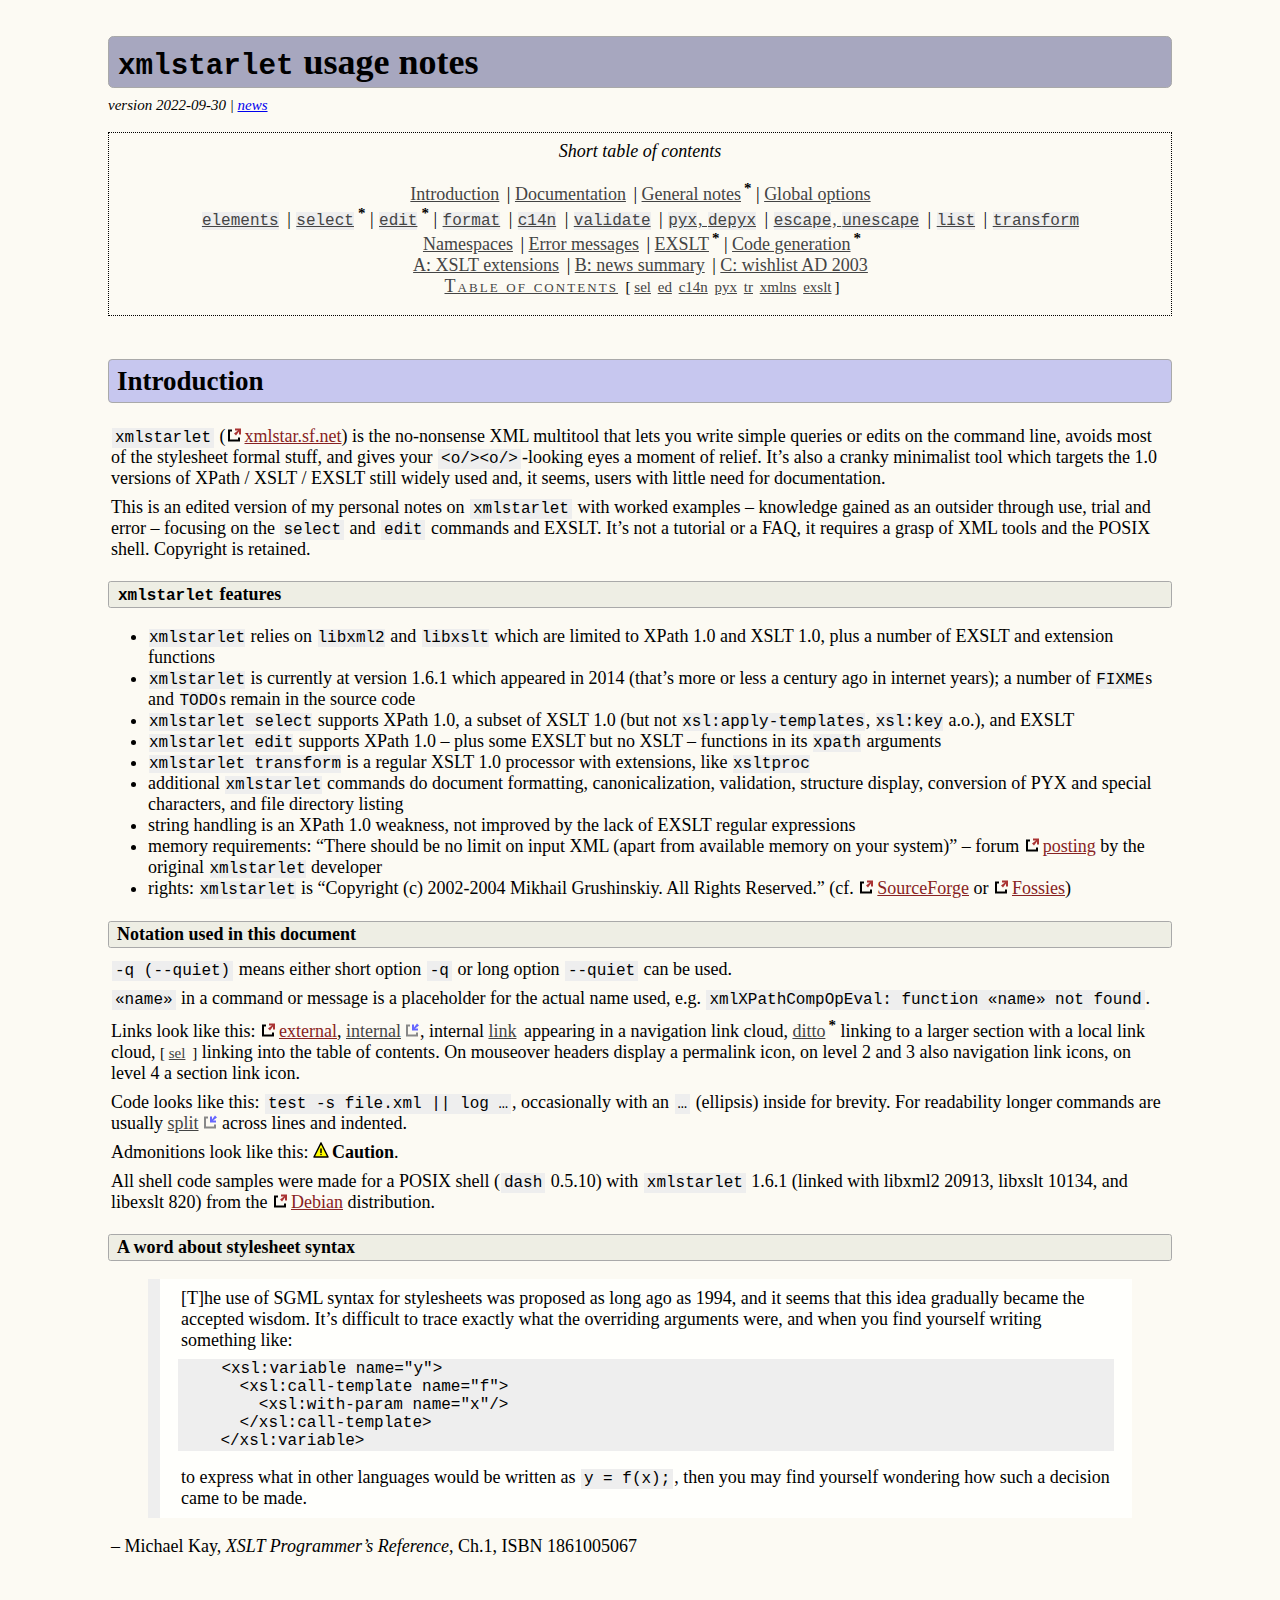
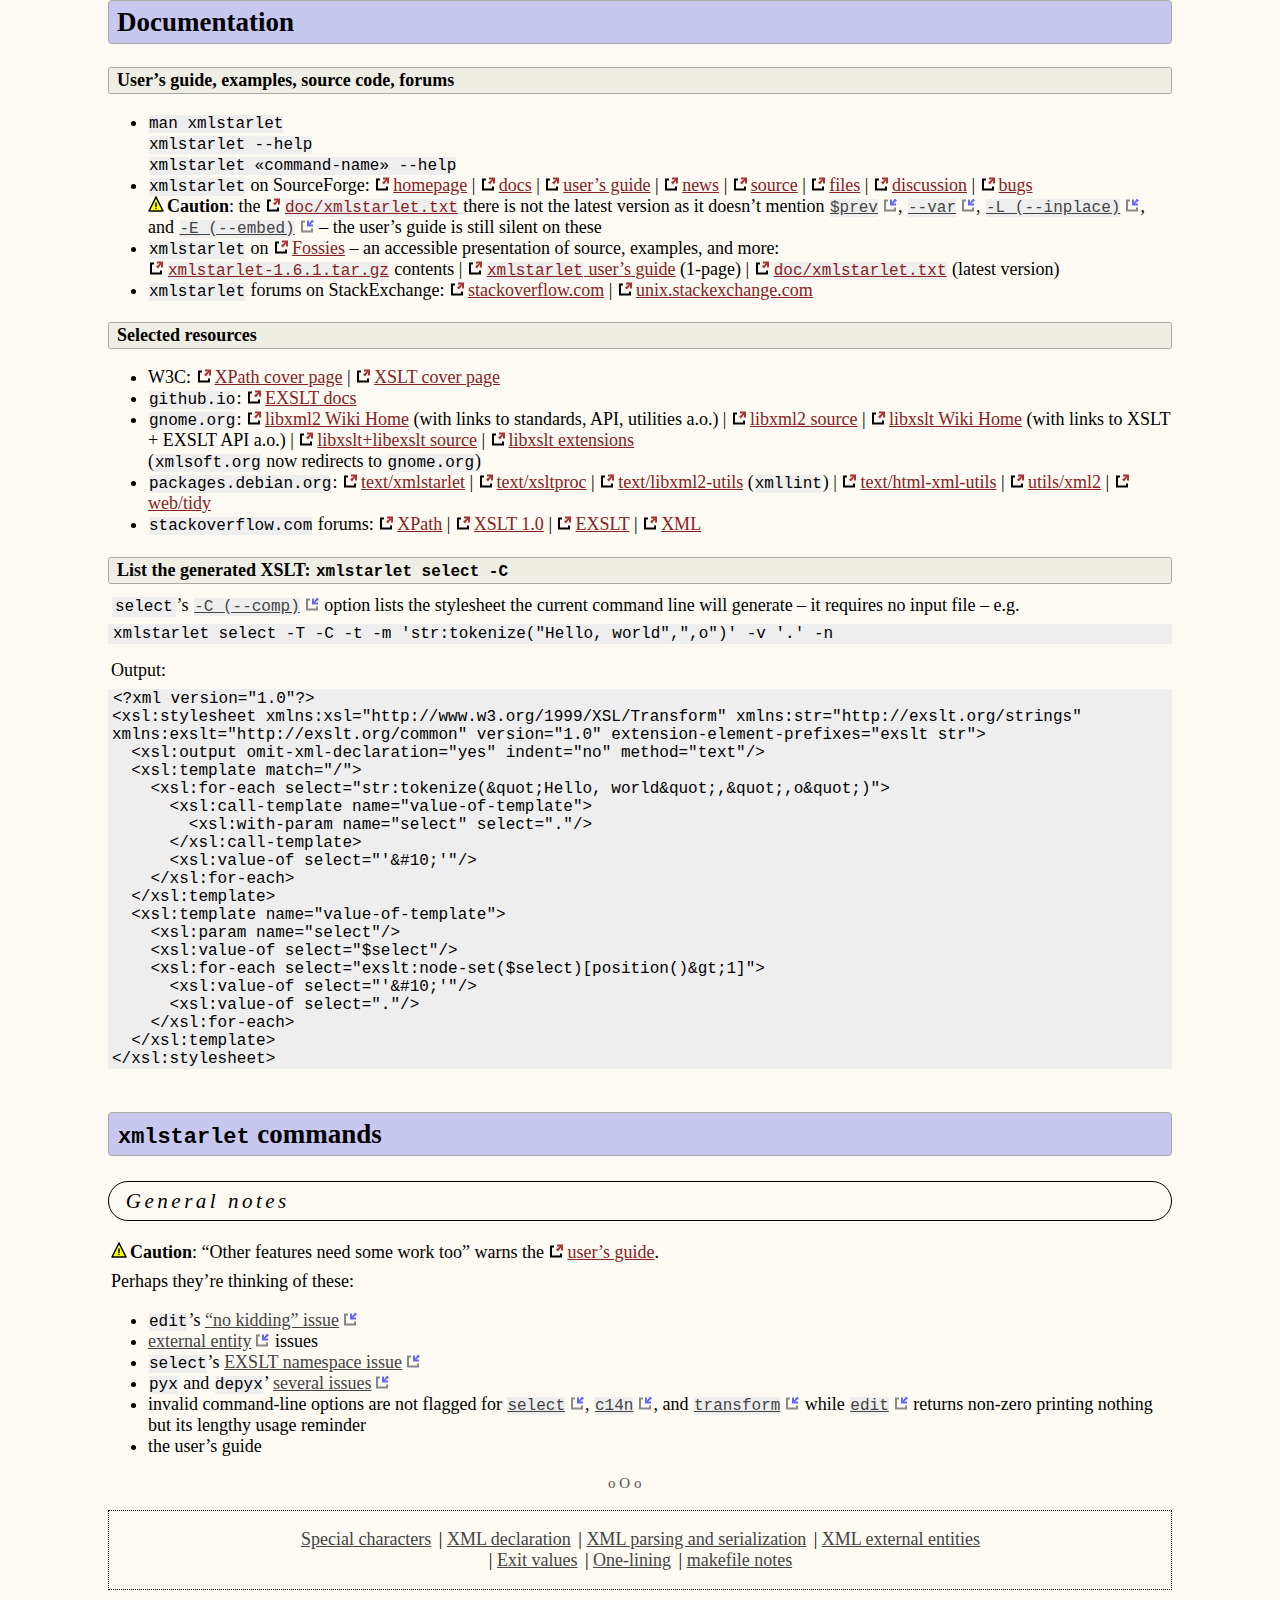
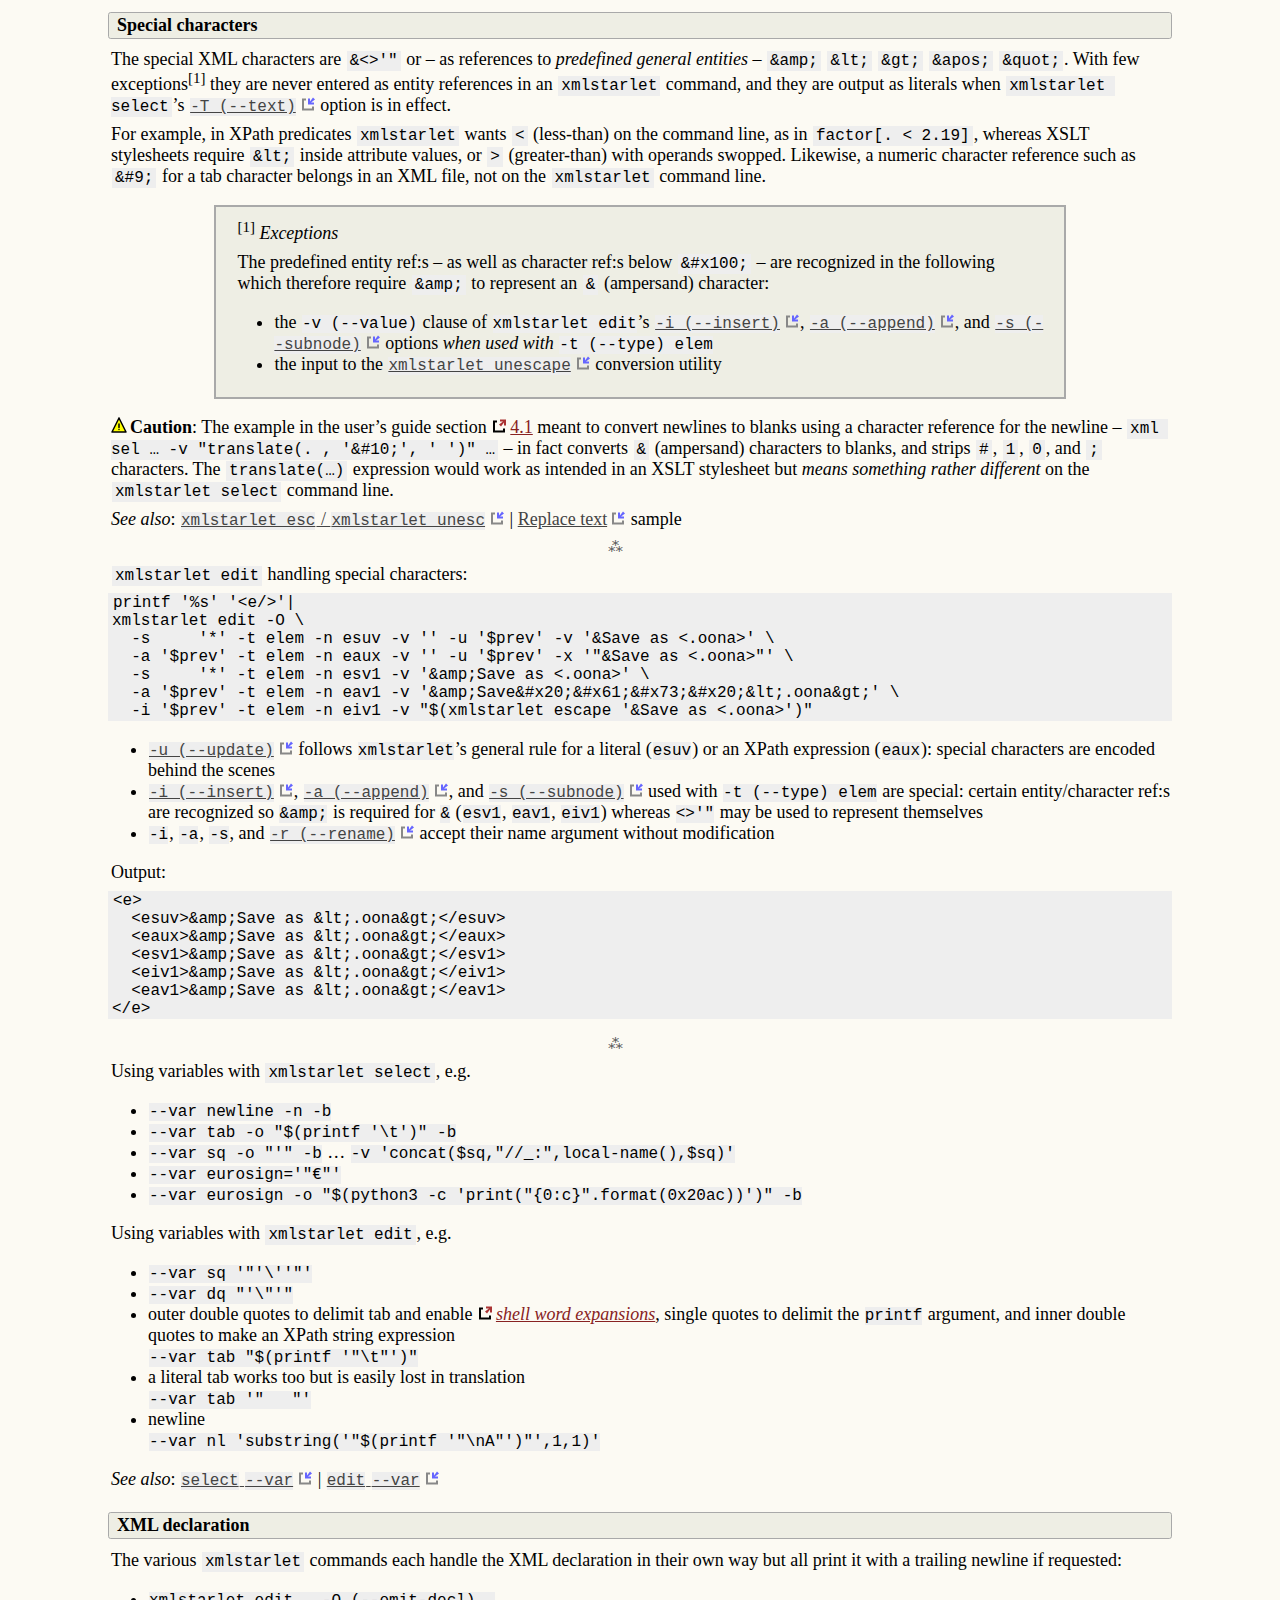
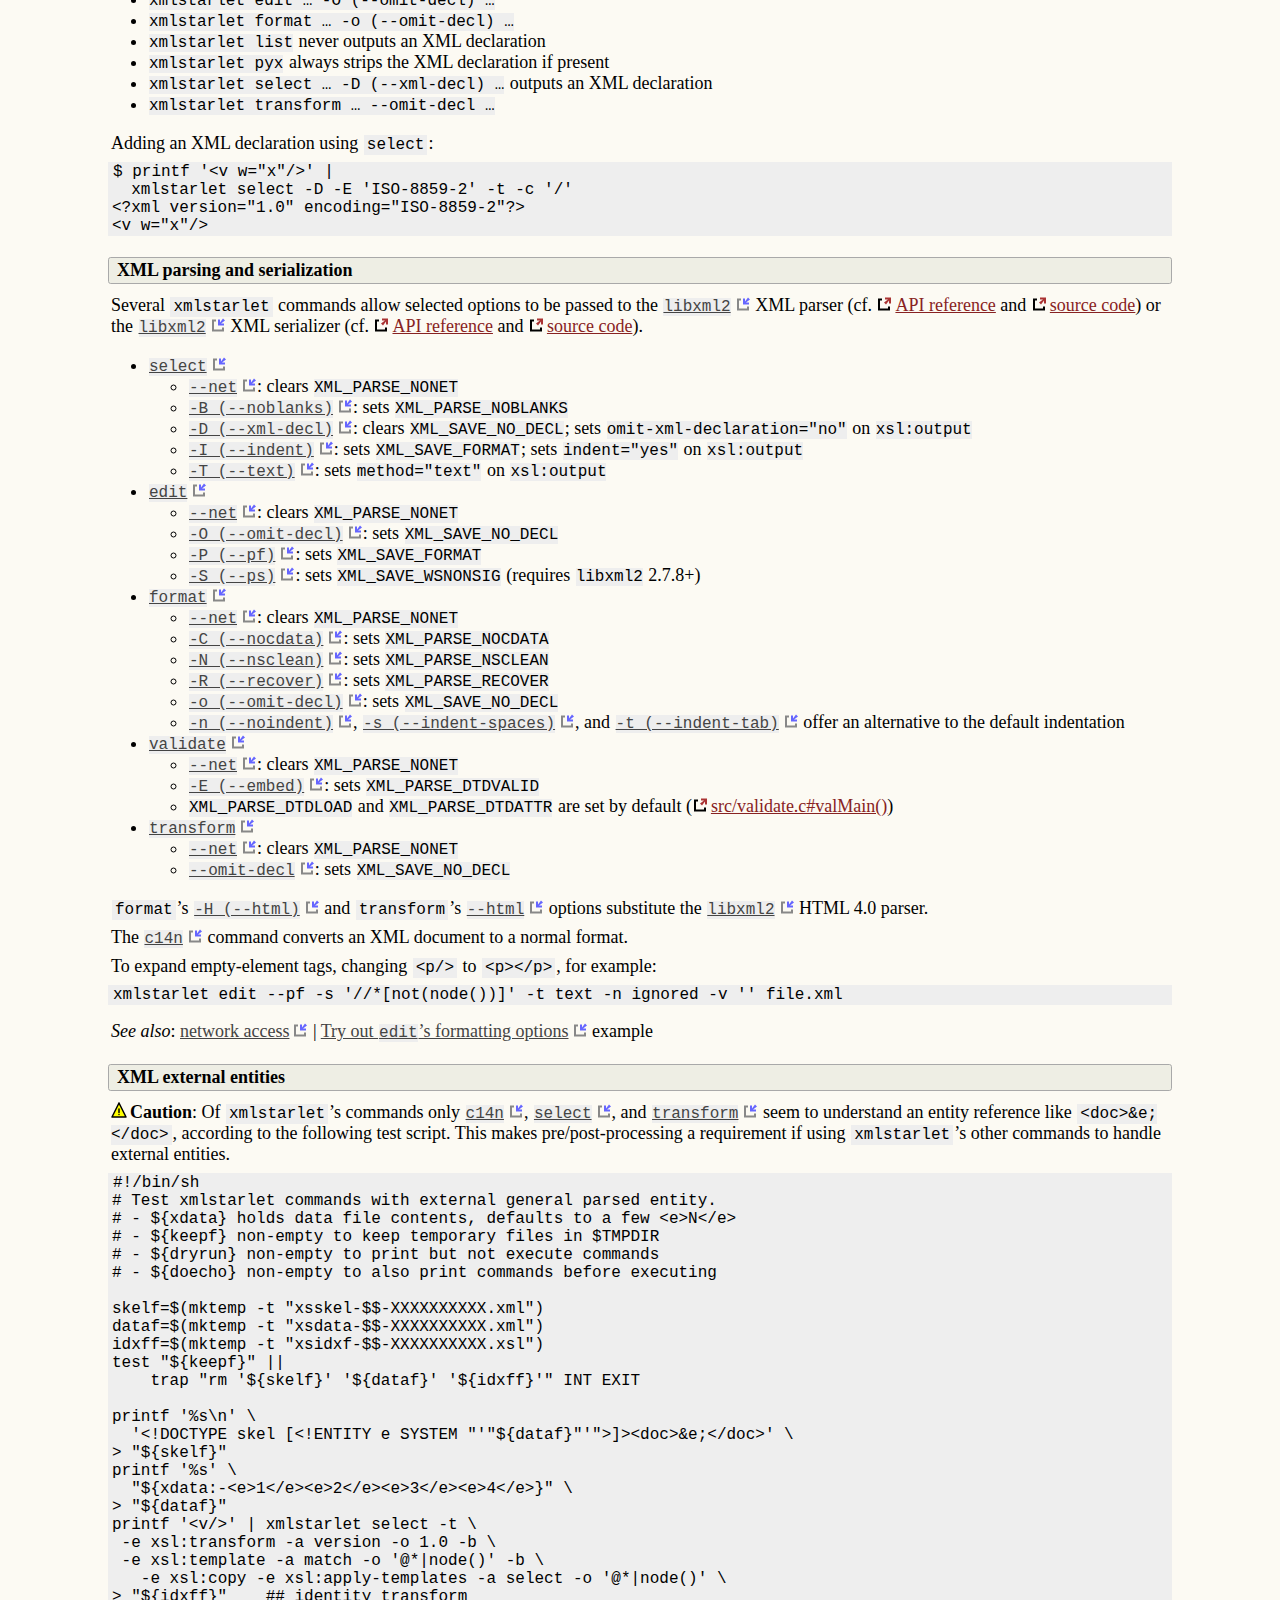
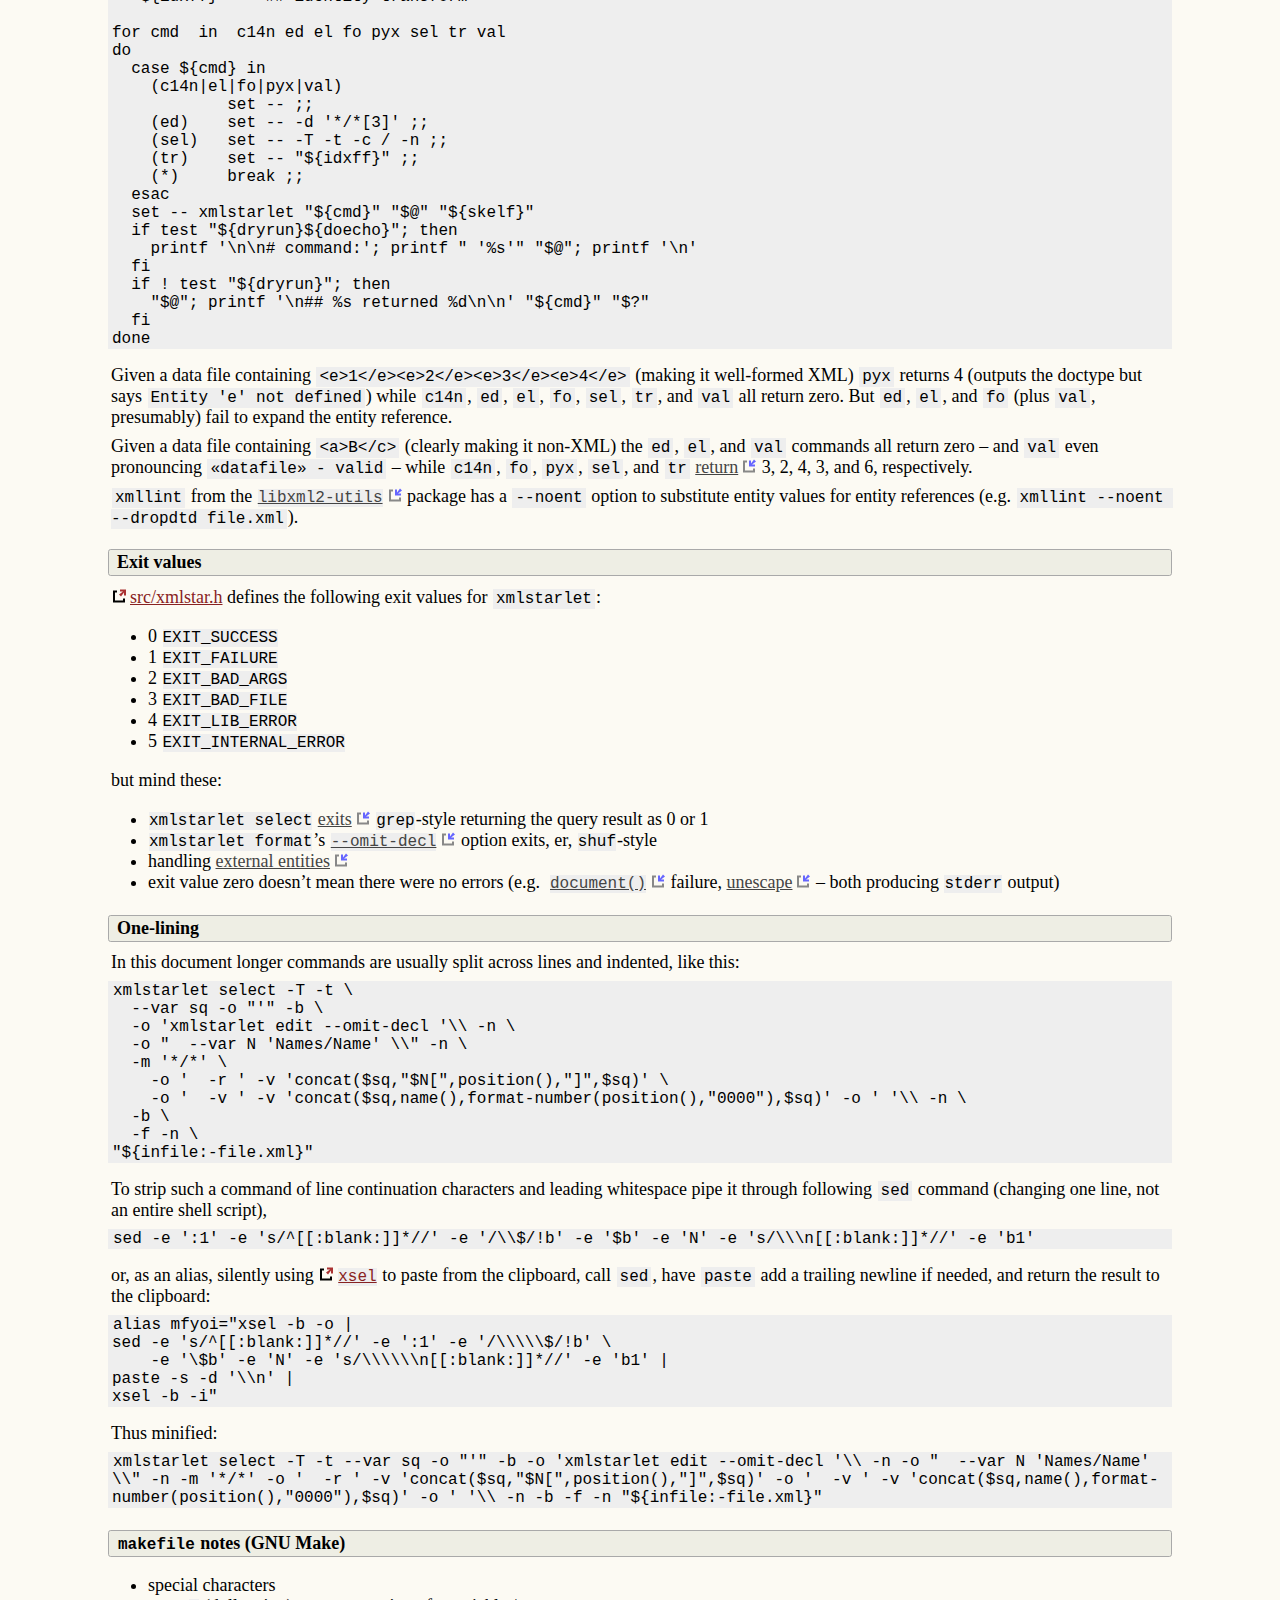
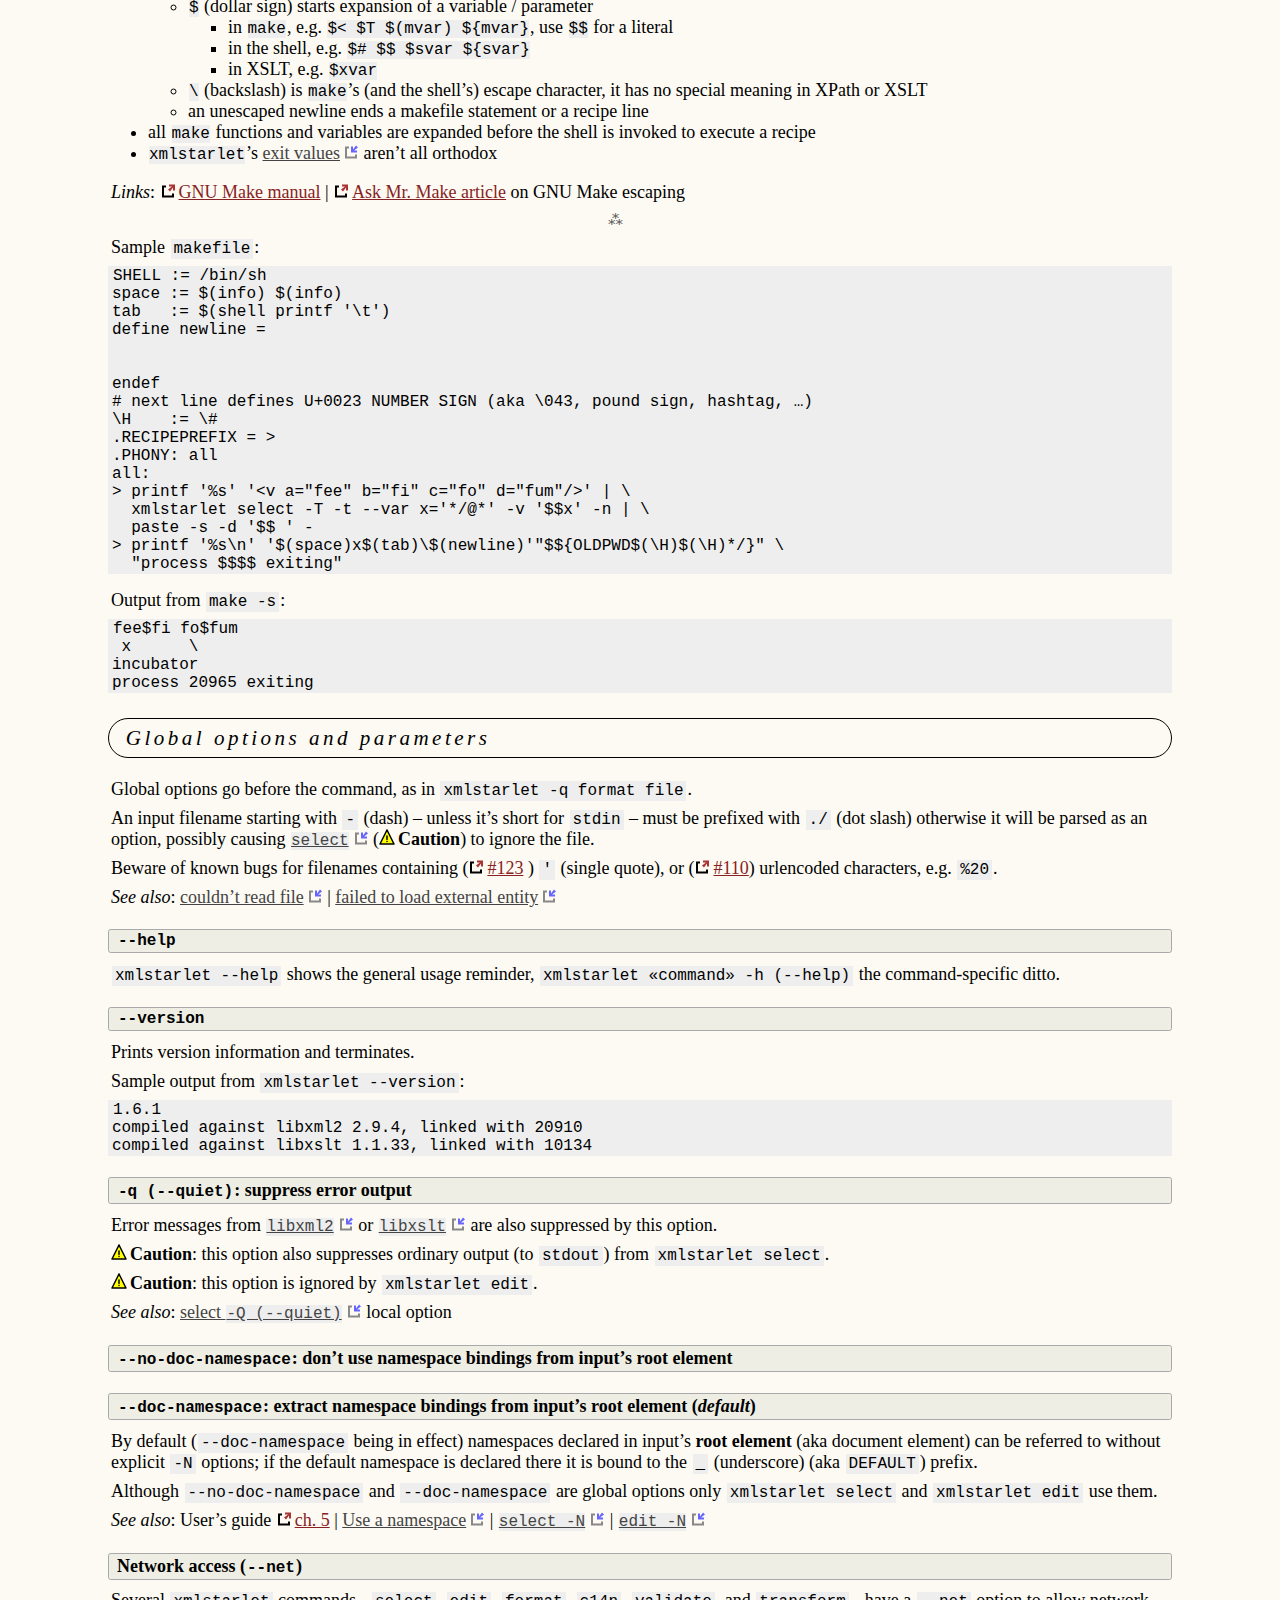
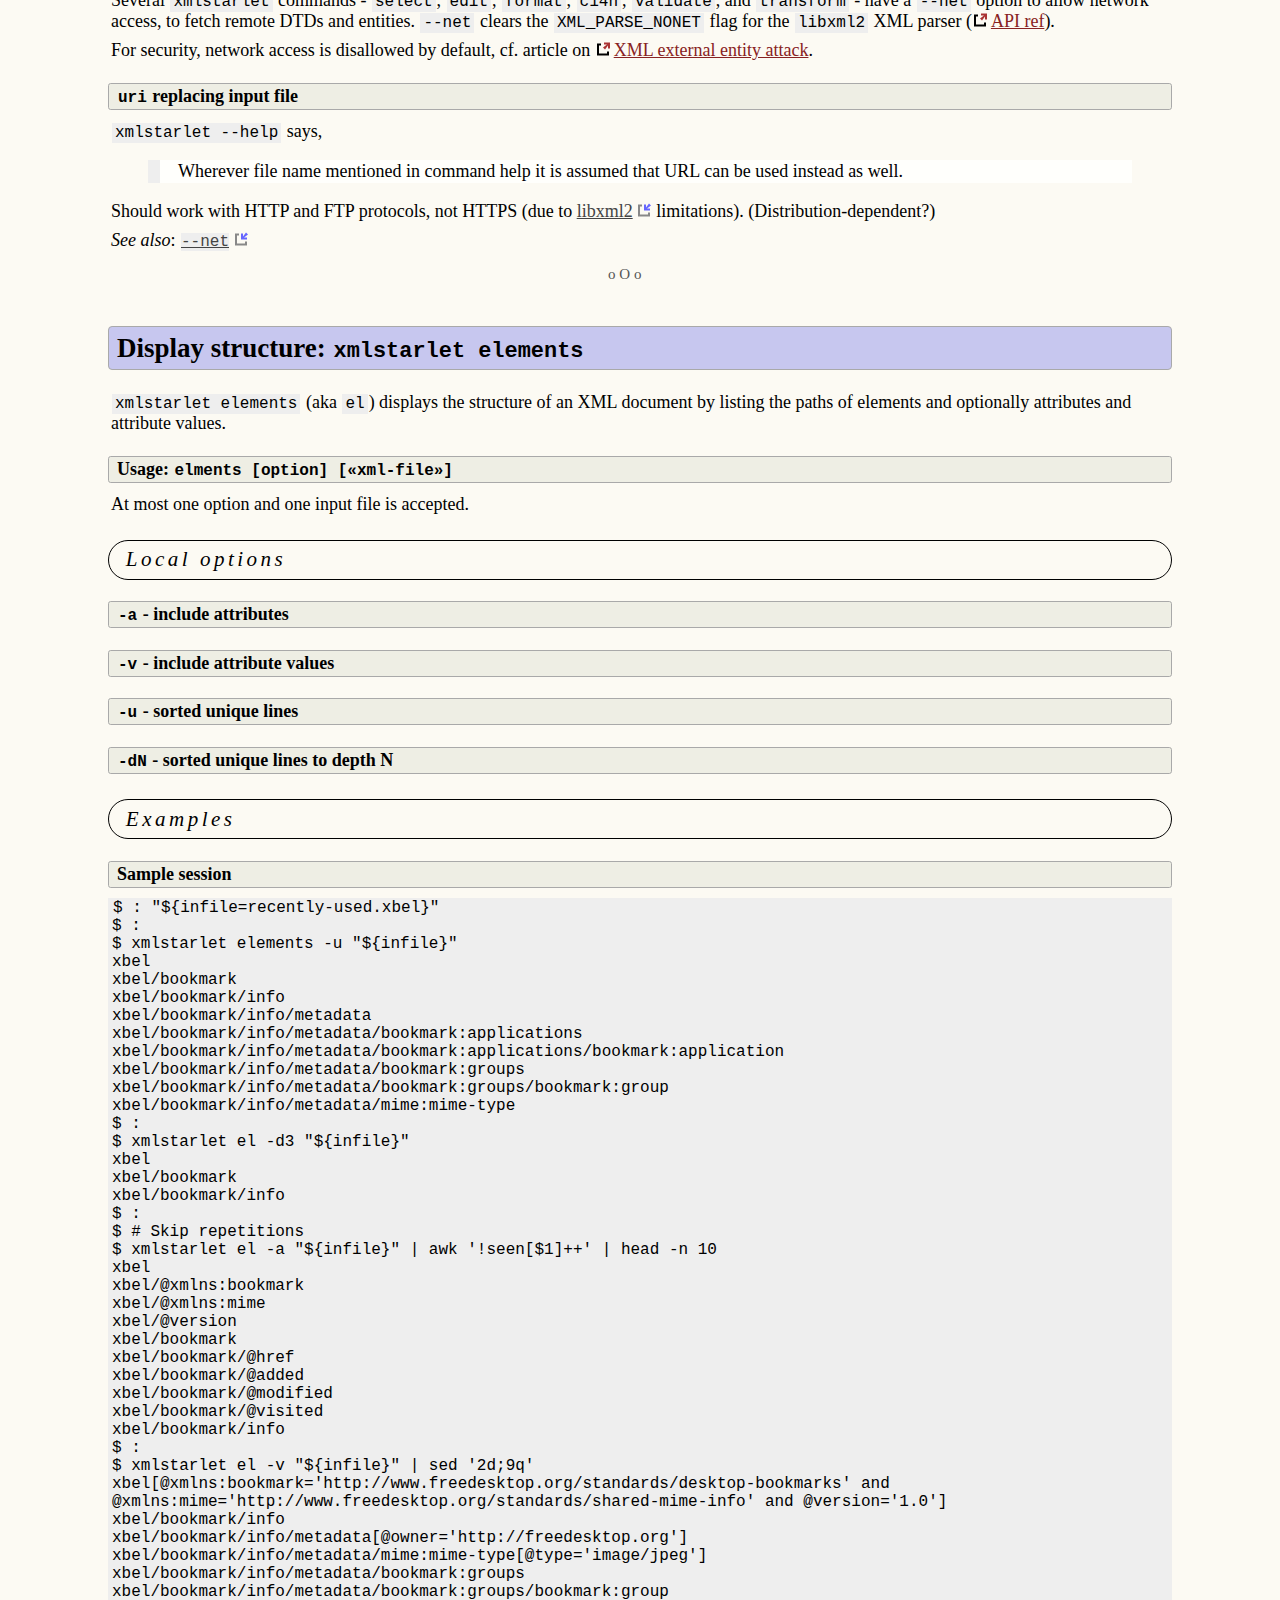
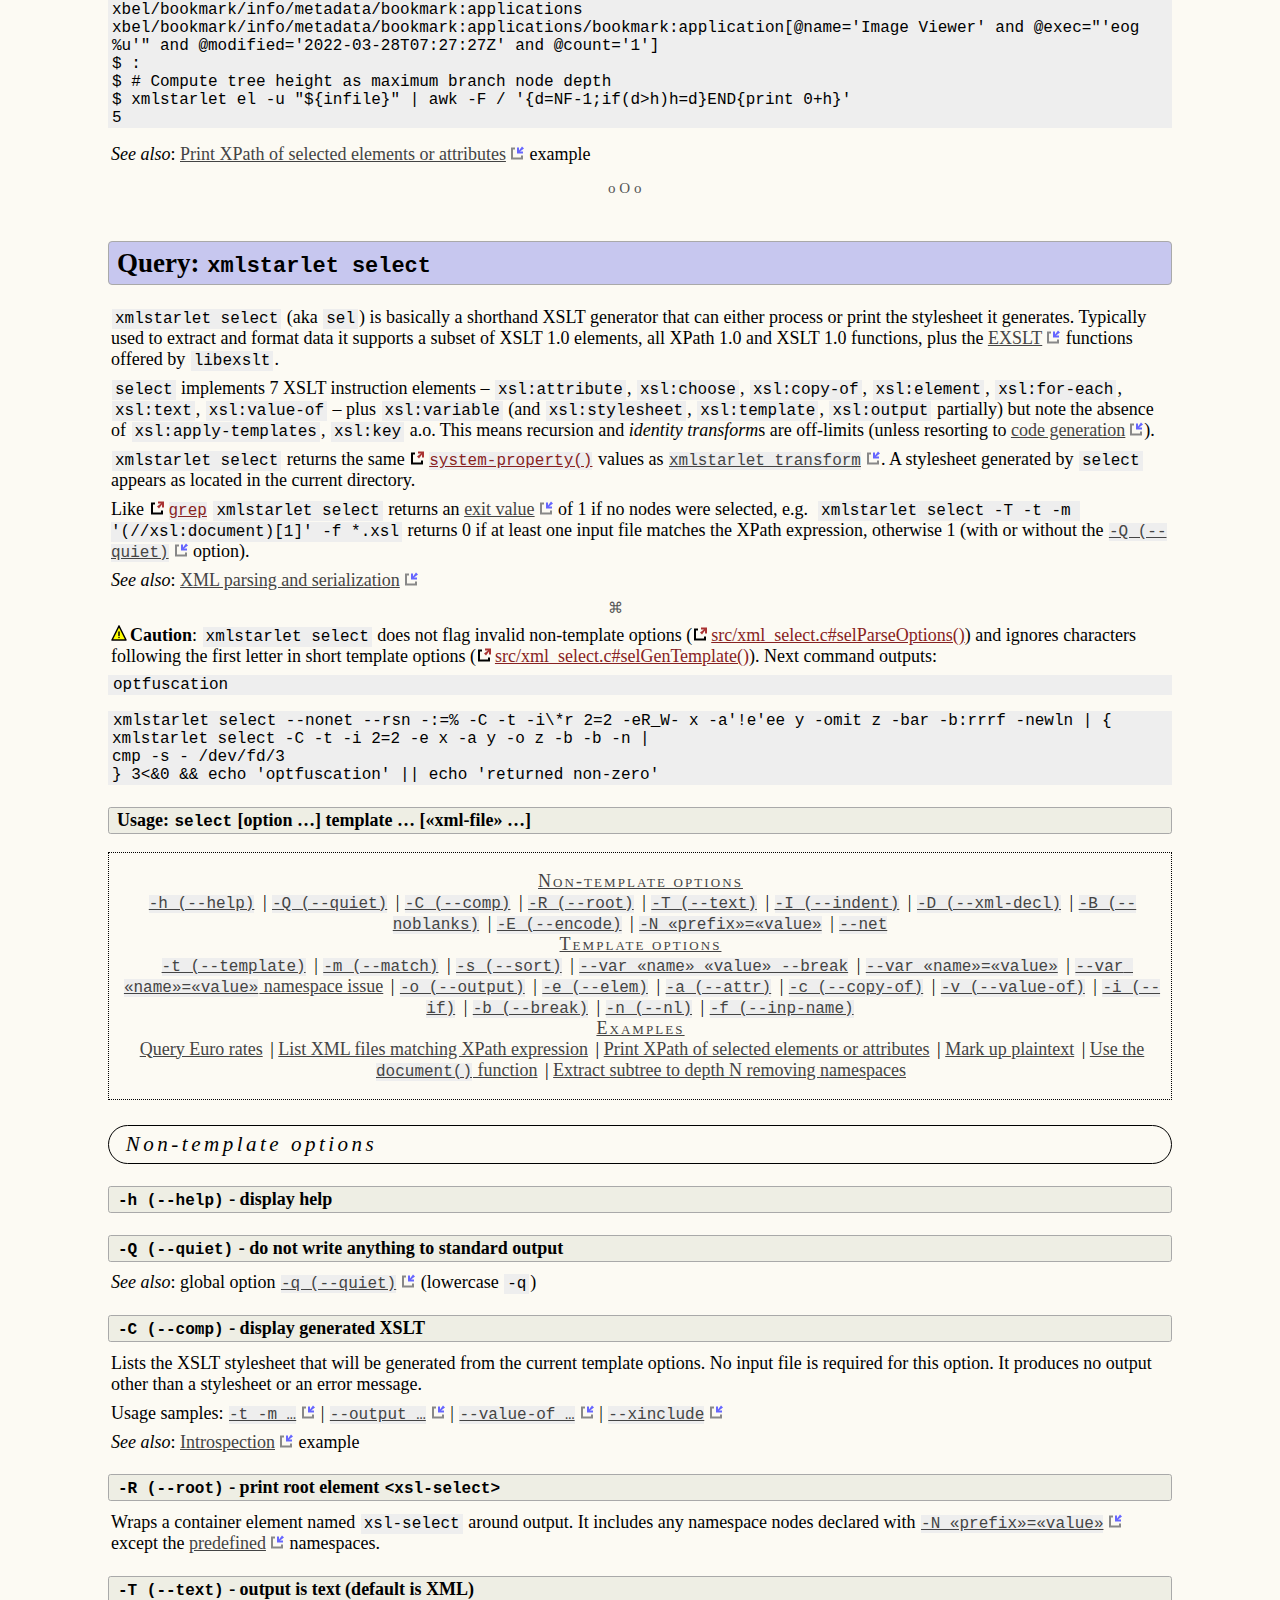
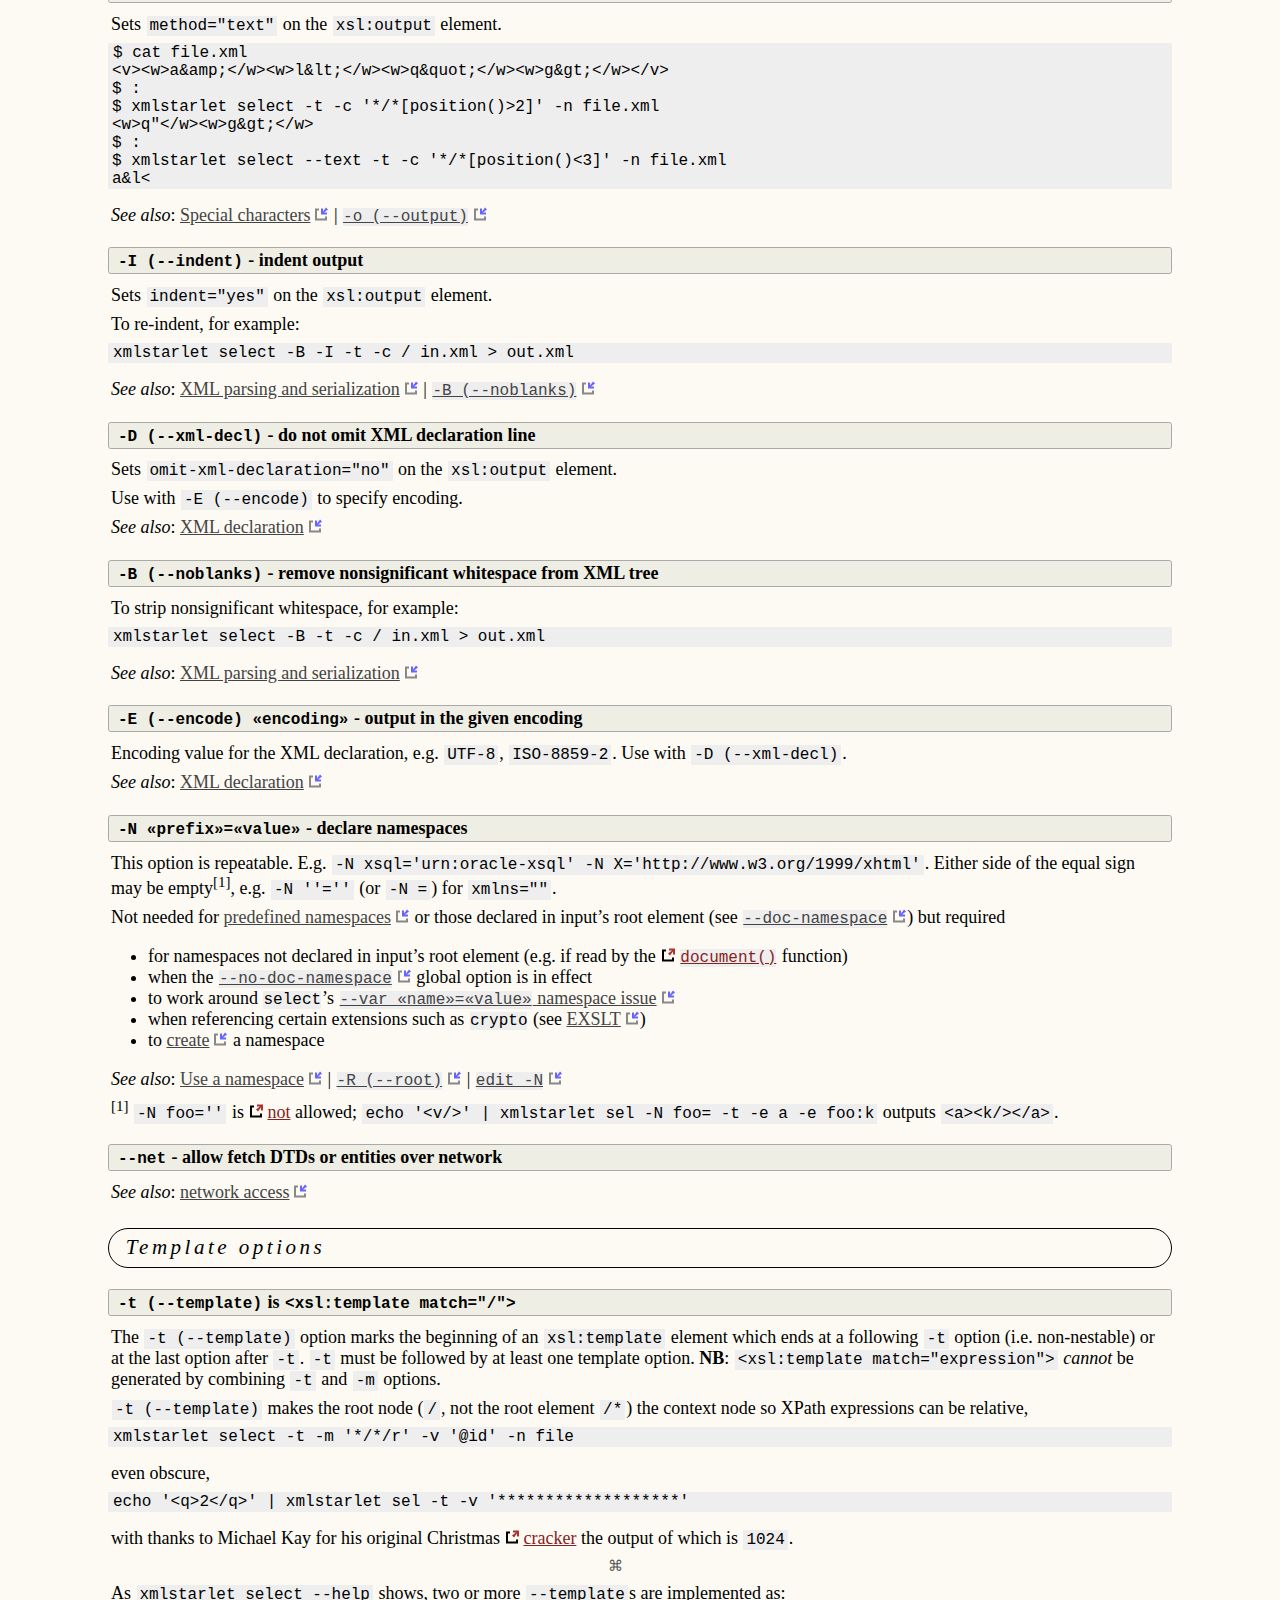
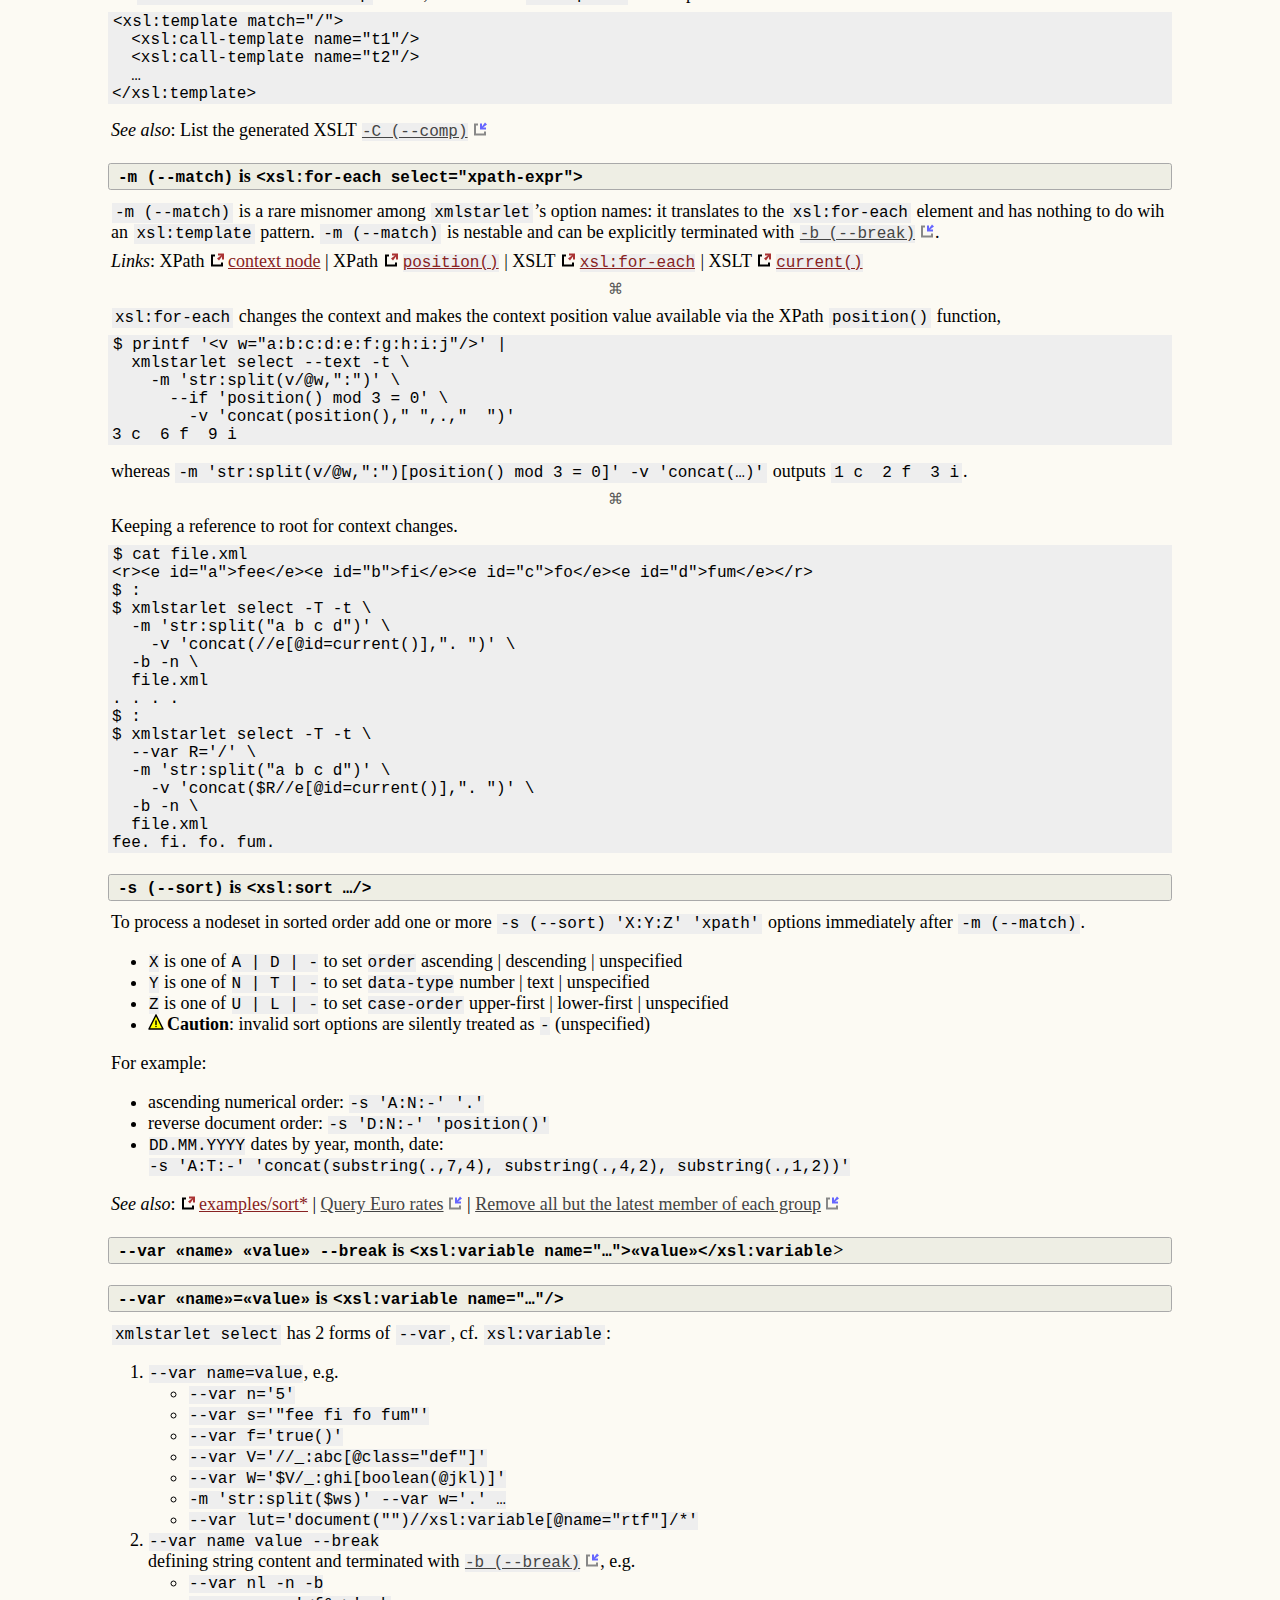
==== commit 7fa40068: "Add files via upload" ====
--- a/index.html
+++ b/index.html
@@ -9,8 +9,8 @@
 
 <section id="sec-xmlstarlet-usage-notes">
 <h1 id="xmlstarlet-usage-notes" class="shew-tgt"><code>xmlstarlet</code> usage notes<a href="#xmlstarlet-usage-notes" class="permalink shew-hover"></a><div class="toolbar shew-hover h1"/></h1>
-<div id="doc-version" title=" 5 September 2022">
-version 2022-09-05
+<div id="doc-version" title="30 September 2022">
+version 2022-09-30 | <a href="news.html" title="Release news">news</a>
 </div>
 <div id="toc-short" class="nav">
 <p><em>Short table of contents</em></p>
@@ -65,10 +65,10 @@
 <li><code>man xmlstarlet</code><br/>
 <code>xmlstarlet --help</code><br/>
 <code>xmlstarlet «command-name» --help</code></li>
-<li><code>xmlstarlet</code> on SourceForge<br/>
-(<em>HTTP</em>): <a href="http://xmlstar.sourceforge.net/">homepage</a> | <a href="http://xmlstar.sourceforge.net/docs.php">docs</a> | <a href="http://xmlstar.sourceforge.net/doc/UG/">user’s guide</a> (multi-page) | <a href="http://xmlstar.sourceforge.net/doc/xmlstarlet.txt">doc/xmlstarlet.txt</a> (more recent, with some examples)<br/>
-(<em>HTTPS</em>): <a href="https://sourceforge.net/p/xmlstar/news/">news</a> | <a href="http://xmlstar.sourceforge.net/source.php">source</a> | <a href="https://sourceforge.net/projects/xmlstar/files/xmlstarlet/">files</a> | <a href="https://sourceforge.net/p/xmlstar/discussion/">discussion</a></li>
-<li><code>xmlstarlet</code> source on Fossies: <a href="https://fossies.org/linux/www/xmlstarlet">fossies</a> – an accessible presentation of source, examples, and more</li>
+<li><code>xmlstarlet</code> on SourceForge: <a href="https://xmlstar.sourceforge.net/">homepage</a> | <a href="https://xmlstar.sourceforge.net/docs.php">docs</a> | <a href="https://xmlstar.sourceforge.net/doc/UG/">user’s guide</a> | <a href="https://sourceforge.net/p/xmlstar/news/">news</a> | <a href="http://xmlstar.sourceforge.net/source.php">source</a> | <a href="https://sourceforge.net/projects/xmlstar/files/xmlstarlet/">files</a> | <a href="https://sourceforge.net/p/xmlstar/discussion/">discussion</a> | <a href="https://sourceforge.net/p/xmlstar/bugs/">bugs</a><br/>
+<span class="caution"><strong>Caution</strong></span>: the <a href="https://xmlstar.sourceforge.net/doc/xmlstarlet.txt"><code>doc/xmlstarlet.txt</code></a> there is not the latest version as it doesn’t mention <a href="#edit-prev"><code>$prev</code></a>, <a href="#edit-opt-var"><code>--var</code></a>, <a href="#edit-opt-inplace"><code>-L (--inplace)</code></a>, and <a href="#transform-opt-embed"><code>-E (--embed)</code></a> – the user’s guide is still silent on these</li>
+<li><code>xmlstarlet</code> on <a href="https://fossies.org/about.html" title="Fossies - Fresh Open Source Software mainly for Internet, Engineering and Science">Fossies</a> – an accessible presentation of source, examples, and more:<br/>
+<a href="https://fossies.org/linux/www/xmlstarlet"><code>xmlstarlet-1.6.1.tar.gz</code></a> contents | <a href="https://fossies.org/linux/xmlstarlet/doc/xmlstarlet-ug.html"><code>xmlstarlet</code> user’s guide</a> (1-page) | <a href="https://fossies.org/linux/xmlstarlet/doc/xmlstarlet.txt"><code>doc/xmlstarlet.txt</code></a> (latest version)</li>
 <li><code>xmlstarlet</code> forums on StackExchange: <a href="https://stackoverflow.com/questions/tagged/xmlstarlet">stackoverflow.com</a> | <a href="https://unix.stackexchange.com/questions/tagged/xmlstarlet">unix.stackexchange.com</a></li>
 </ul>
 <h4 id="selected-resources" class="shew-tgt">Selected resources<a href="#selected-resources" class="permalink shew-hover"></a><div class="toolbar shew-hover h4"><a class="relup shew-hover" href="#documentation"></a><span class="relnop shew-hover"></span></div></h4>
@@ -378,6 +378,9 @@
 process 20965 exiting</code></pre>
 <h3 id="global-options" class="shew-tgt">Global options and parameters<a href="#global-options" class="permalink shew-hover"></a><div class="toolbar shew-hover h3"><span class="relnop shew-hover"></span><a class="relprev shew-hover" href="#general-notes"></a><a class="relup shew-hover" href="#xmlstarlet-commands"></a><span class="relnop shew-hover"></span><span class="relnop shew-hover"></span></div></h3>
 <p>Global options go before the command, as in <code>xmlstarlet -q format file</code>.</p>
+<p>An input filename starting with <code>-</code> (dash) – unless it’s short for <code>stdin</code> – must be prefixed with <code>./</code> (dot slash) otherwise it will be parsed as an option, possibly causing <a href="#select"><code>select</code></a> (<span class="caution"><strong>Caution</strong></span>) to ignore the file.</p>
+<p>Beware of known bugs for filenames containing (<a href="https://sourceforge.net/p/xmlstar/bugs/123/" title="Invalid expression: '/​tmp/​foo's.nfo'">#123</a> ) <code>'</code> (single quote), or (<a href="https://sourceforge.net/p/xmlstar/bugs/110/" title="ed --inplace 'foo%20bar.xml' writes to 'foo bar.xml'">#110</a>) urlencoded characters, e.g. <code>%20</code>.</p>
+<p><em>See also</em>: <a href="#couldnt-read-file">couldn’t read file</a> | <a href="#failed-to-load-external-entity">failed to load external entity</a></p>
 <h4 id="global-opt-help" class="shew-tgt"><code>--help</code><a href="#global-opt-help" class="permalink shew-hover"></a><div class="toolbar shew-hover h4"><a class="relup shew-hover" href="#xmlstarlet-commands"></a><span class="relnop shew-hover"></span></div></h4>
 <p><code>xmlstarlet --help</code> shows the general usage reminder, <code>xmlstarlet «command» -h (--help)</code> the command-specific ditto.</p>
 <h4 id="global-opt-version" class="shew-tgt"><code>--version</code><a href="#global-opt-version" class="permalink shew-hover"></a><div class="toolbar shew-hover h4"><a class="relup shew-hover" href="#xmlstarlet-commands"></a><span class="relnop shew-hover"></span></div></h4>
@@ -1116,7 +1119,8 @@
 <li>produces no terminal output unless there are error messages</li>
 <li>is ignored – sending output to <code>stdout</code> – if input is <code>stdin</code></li>
 <li>makes no backup of input</li>
-<li>is mentioned in <a href="http://xmlstar.sourceforge.net/doc/xmlstarlet.txt">doc/xmlstarlet.txt</a> but not in the user’s guide</li>
+<li>is mentioned in <a href="https://fossies.org/linux/xmlstarlet/doc/xmlstarlet.txt">doc/xmlstarlet.txt</a> but not in the user’s guide</li>
+<li>has a known bug for filenames containing urlencoded characters, e.g. <code>%20</code>, cf. <a href="#global-options">Global options and parameters</a></li>
 </ul>
 <h4 id="edit-opt-net" class="shew-tgt"><code>--net</code> - allow network access<a href="#edit-opt-net" class="permalink shew-hover"></a><div class="toolbar shew-hover h4"><a class="relup shew-hover" href="#edit"></a><span class="relnop shew-hover"></span></div></h4>
 <p><em>See also</em>: <a href="#global-opt-net">network access</a></p>
@@ -1180,9 +1184,9 @@
 <p><em>See also</em>: <a href="#edit-opt-update-expr"><code>-u (--update)</code></a></p>
 <h4 id="edit-prev" class="shew-tgt">Back reference <code>$prev</code> variable (aka <code>$xstar:prev</code>)<a href="#edit-prev" class="permalink shew-hover"></a><div class="toolbar shew-hover h4"><a class="relup shew-hover" href="#edit"></a><span class="relnop shew-hover"></span></div></h4>
 <p>The <code>$prev</code> (aka <code>$xstar:prev</code>) variable refers to the node created by the most recent <a href="#edit-opt-insert"><code>-i (--insert)</code></a>, <a href="#edit-opt-append"><code>-a (--append)</code></a>, or <a href="#edit-opt-subnode"><code>-s (--subnode)</code></a> option, which all define or redefine it. To reset <code>$prev</code> (to avoid a false match later) for example <code>-a '/..' -t elem -n nil</code> which fails as the root node has no parent.</p>
-<p><code>$prev</code> isn’t mentioned in the user’s guide; examples are given in <a href="http://xmlstar.sourceforge.net/doc/xmlstarlet.txt">doc/xmlstarlet.txt</a> and in this section.</p>
+<p><code>$prev</code> isn’t mentioned in the user’s guide; examples are given in <a href="https://fossies.org/linux/xmlstarlet/doc/xmlstarlet.txt">doc/xmlstarlet.txt</a> and in this section.</p>
 <h4 id="edit-opt-var" class="shew-tgt"><code>--var name 'xpath'</code><a href="#edit-opt-var" class="permalink shew-hover"></a><div class="toolbar shew-hover h4"><a class="relup shew-hover" href="#edit"></a><span class="relnop shew-hover"></span></div></h4>
-<p>The <code>--var name xpath</code> option to define an <code>xmlstarlet edit</code> variable is mentioned in <a href="http://xmlstar.sourceforge.net/doc/xmlstarlet.txt">doc/xmlstarlet.txt</a> but not in the user’s guide. It uses a different format than <code>select</code>’s <a href="#select-opt-var-equals"><code>--var</code></a>.</p>
+<p>The <code>--var name xpath</code> option to define an <code>xmlstarlet edit</code> variable is mentioned in <a href="https://fossies.org/linux/xmlstarlet/doc/xmlstarlet.txt">doc/xmlstarlet.txt</a> but not in the user’s guide. It uses a different format than <code>select</code>’s <a href="#select-opt-var-equals"><code>--var</code></a>.</p>
 <p>Examples:</p>
 <pre class="lang-sh"><code>xmlstarlet edit --inplace \
   --var T '//_:p[@class="eyg"] | //_:span[contains(@class,"eyg_")]' \
@@ -2101,7 +2105,7 @@
 <p><em>Links</em>: <a href="https://www.w3.org/TR/xml-stylesheet" title="Associating Style Sheets with XML documents 1.0"><code>&lt;?xml-stylesheet?&gt;</code></a> - W3C recommendation | <a href="https://www.w3.org/TR/1999/REC-xslt-19991116#section-Embedding-Stylesheets" title="W3C XSLT 1.0 recommendation">Embedding stylesheets</a> - W3C XSLT 1.0 Rec</p>
 <p>With an <code>e.xml</code> XML document containing an <code>&lt;?xml-stylesheet type="text/xml" href="e.xsl"?&gt;</code> <em>processing instruction</em> before the document element, the following command will run the XSLT stylesheet <code>e.xsl</code> on <code>e.xml</code>.</p>
 <pre class="lang-sh"><code>xmlstarlet tr -E e.xml &gt; output</code></pre>
-<p>This option is mentioned in <a href="http://xmlstar.sourceforge.net/doc/xmlstarlet.txt">doc/xmlstarlet.txt</a> but not in the user’s guide.</p>
+<p>This option is mentioned in <a href="https://fossies.org/linux/xmlstarlet/doc/xmlstarlet.txt">doc/xmlstarlet.txt</a> but not in the user’s guide.</p>
 <h4 id="transform-opt-show-ext" class="shew-tgt"><code>--show-ext</code> - show list of extensions<a href="#transform-opt-show-ext" class="permalink shew-hover"></a><div class="toolbar shew-hover h4"><a class="relup shew-hover" href="#transform"></a><span class="relnop shew-hover"></span></div></h4>
 <p>Prints a <a href="#appendix-a-xmlstarlet-xslt-extensions">list</a> of registered XSLT extensions to <code>stderr</code> and terminates.</p>
 <h4 id="transform-opt-val" class="shew-tgt"><code>--val</code> - allow validate against DTDs or schemas<a href="#transform-opt-val" class="permalink shew-hover"></a><div class="toolbar shew-hover h4"><a class="relup shew-hover" href="#transform"></a><span class="relnop shew-hover"></span></div></h4>
@@ -2360,12 +2364,17 @@
 <li><a href="#edit-opt-insert">adding</a> a <code>text</code> node without a <code>-n (--name)</code> or <code>-v (--value)</code> clause?</li>
 <li><a href="#edit-opt-rename">renaming</a> without a <code>-v (--value)</code> clause?</li>
 </ul>
+<h4 id="couldnt-read-file" class="shew-tgt">couldn’t read file<a href="#couldnt-read-file" class="permalink shew-hover"></a><div class="toolbar shew-hover h4"><a class="relup shew-hover" href="#error-messages"></a><span class="relnop shew-hover"></span></div></h4>
+<p>See <a href="#failed-to-load-external-entity">failed to load external entity</a> (re <code>stdin</code>)</p>
 <h4 id="failed-to-load-external-entity" class="shew-tgt">failed to load external entity<a href="#failed-to-load-external-entity" class="permalink shew-hover"></a><div class="toolbar shew-hover h4"><a class="relup shew-hover" href="#error-messages"></a><span class="relnop shew-hover"></span></div></h4>
 <p>Triggered by:</p>
 <ul>
 <li>missing <a href="#global-opt-net"><code>--net</code></a> option</li>
 <li><a href="#global-param-uri"><code>uri</code></a> parameter using HTTPS protocol</li>
-<li>missing or inaccessible resource</li>
+<li>missing or inaccessible resource
+<ul>
+<li>if reading from <code>stdin</code> add a <code>-</code> (dash) to the command line to work around parsing issues, e.g. if <code>format</code>’s <a href="#format-opt-encode"><code>-e (--encode) «encoding»</code></a> is the last option (explanation: <code>«encoding»</code> mistaken for filename in <a href="https://fossies.org/linux/xmlstarlet/src/xml_format.c#l_270" title="Fossies - the Fresh Open Source Software Archive">src/xml_format.c#foProcess()</a>, similarly in <a href="https://fossies.org/linux/xmlstarlet/src/xml_validate.c#l_204" title="Fossies - the Fresh Open Source Software Archive">src/xml_validate.c#valParseOptions()</a>)</li>
+</ul></li>
 </ul>
 <h4 id="error-fixme-cant-delete-namespace-nodes" class="shew-tgt">FIXME: can’t delete namespace nodes<a href="#error-fixme-cant-delete-namespace-nodes" class="permalink shew-hover"></a><div class="toolbar shew-hover h4"><a class="relup shew-hover" href="#error-messages"></a><span class="relnop shew-hover"></span></div></h4>
 <p>See <a href="#namespaces-delete">Delete a namespace</a>.</p>
@@ -2529,29 +2538,29 @@
 <p>Using <code>… -v 'date:date-time()' -b</code> (rather than <code>…='date:date-time()'</code>) to avoid <code>xmlstarlet select</code>’s <a href="#select-exslt-namespace-issue">EXSLT namespace issue</a>.</p>
 <p>Output:</p>
 <pre class="lang-none"><code># America/Vancouver
-dttodayL        2022-09-05T00:05:19-07:00
+dttodayL        2022-09-30T01:39:10-07:00
 tzoffset        -07:00
 tzseconds       -25200
-dttodayZ        2022-09-05T07:05:19+00:00
-dttoday2L       2022-09-05T00:05:19-07:00
+dttodayZ        2022-09-30T08:39:10+00:00
+dttoday2L       2022-09-30T01:39:10-07:00
 # Europe/Vatican
-dttodayL        2022-09-05T09:05:19+02:00
+dttodayL        2022-09-30T10:39:10+02:00
 tzoffset        +02:00
 tzseconds       7200
-dttodayZ        2022-09-05T07:05:19+00:00
-dttoday2L       2022-09-05T09:05:19+02:00
+dttodayZ        2022-09-30T08:39:10+00:00
+dttoday2L       2022-09-30T10:39:10+02:00
 # Asia/Manila
-dttodayL        2022-09-05T15:05:19+08:00
+dttodayL        2022-09-30T16:39:10+08:00
 tzoffset        +08:00
 tzseconds       28800
-dttodayZ        2022-09-05T07:05:19+00:00
-dttoday2L       2022-09-05T15:05:19+08:00
+dttodayZ        2022-09-30T08:39:10+00:00
+dttoday2L       2022-09-30T16:39:10+08:00
 # Pacific/Chatham
-dttodayL        2022-09-05T19:50:19+12:45
-tzoffset        +12:45
-tzseconds       45900
-dttodayZ        2022-09-05T07:05:19+00:00
-dttoday2L       2022-09-05T19:50:19+12:45</code></pre>
+dttodayL        2022-09-30T22:24:10+13:45
+tzoffset        +13:45
+tzseconds       49500
+dttodayZ        2022-09-30T08:39:10+00:00
+dttoday2L       2022-09-30T22:24:10+13:45</code></pre>
 <h4 id="use-setleading-and-settrailing" class="shew-tgt">Use <code>set:leading</code> and <code>set:trailing</code><a href="#use-setleading-and-settrailing" class="permalink shew-hover"></a><div class="toolbar shew-hover h4"><a class="relup shew-hover" href="#exslt"></a><span class="relnop shew-hover"></span></div></h4>
 <p><em>Links</em>: EXSLT <a href="https://exslt.github.io/set/index.html"><code>set</code> functions</a> on github.io</p>
 <p>Using an explicit namespace declaration <code>-N str='…'</code> to avoid <code>xmlstarlet select</code>’s <a href="#select-exslt-namespace-issue">EXSLT namespace issue</a>.</p>
@@ -3699,6 +3708,7 @@
 <ul class="level3">
 <li class="level3"><a href="#error-no-output-and-no-error">(No output and no error)</a></li>
 <li class="level3"><a href="#error-edit-usage-reminder">(<code>xmlstarlet edit</code> displays its usage reminder)</a></li>
+<li class="level3"><a href="#couldnt-read-file">couldn’t read file</a></li>
 <li class="level3"><a href="#failed-to-load-external-entity">failed to load external entity</a></li>
 <li class="level3"><a href="#error-fixme-cant-delete-namespace-nodes">FIXME: can’t delete namespace nodes</a></li>
 <li class="level3"><a href="#error-fixme-cant-move-namespace-nodes">FIXME: can’t move namespace nodes</a></li>
--- a/index.css
+++ b/index.css
@@ -112,3 +112,8 @@
 div[class="dinkus1"]::after { content: "o O o"; }
 div[class="dinkus2"]::after { content: "⁂"; }
 div[class="dinkus3"]::after { content: "⌘"; }
+
+section#sec-news { 
+  background-image: url([data-uri]);
+}
+
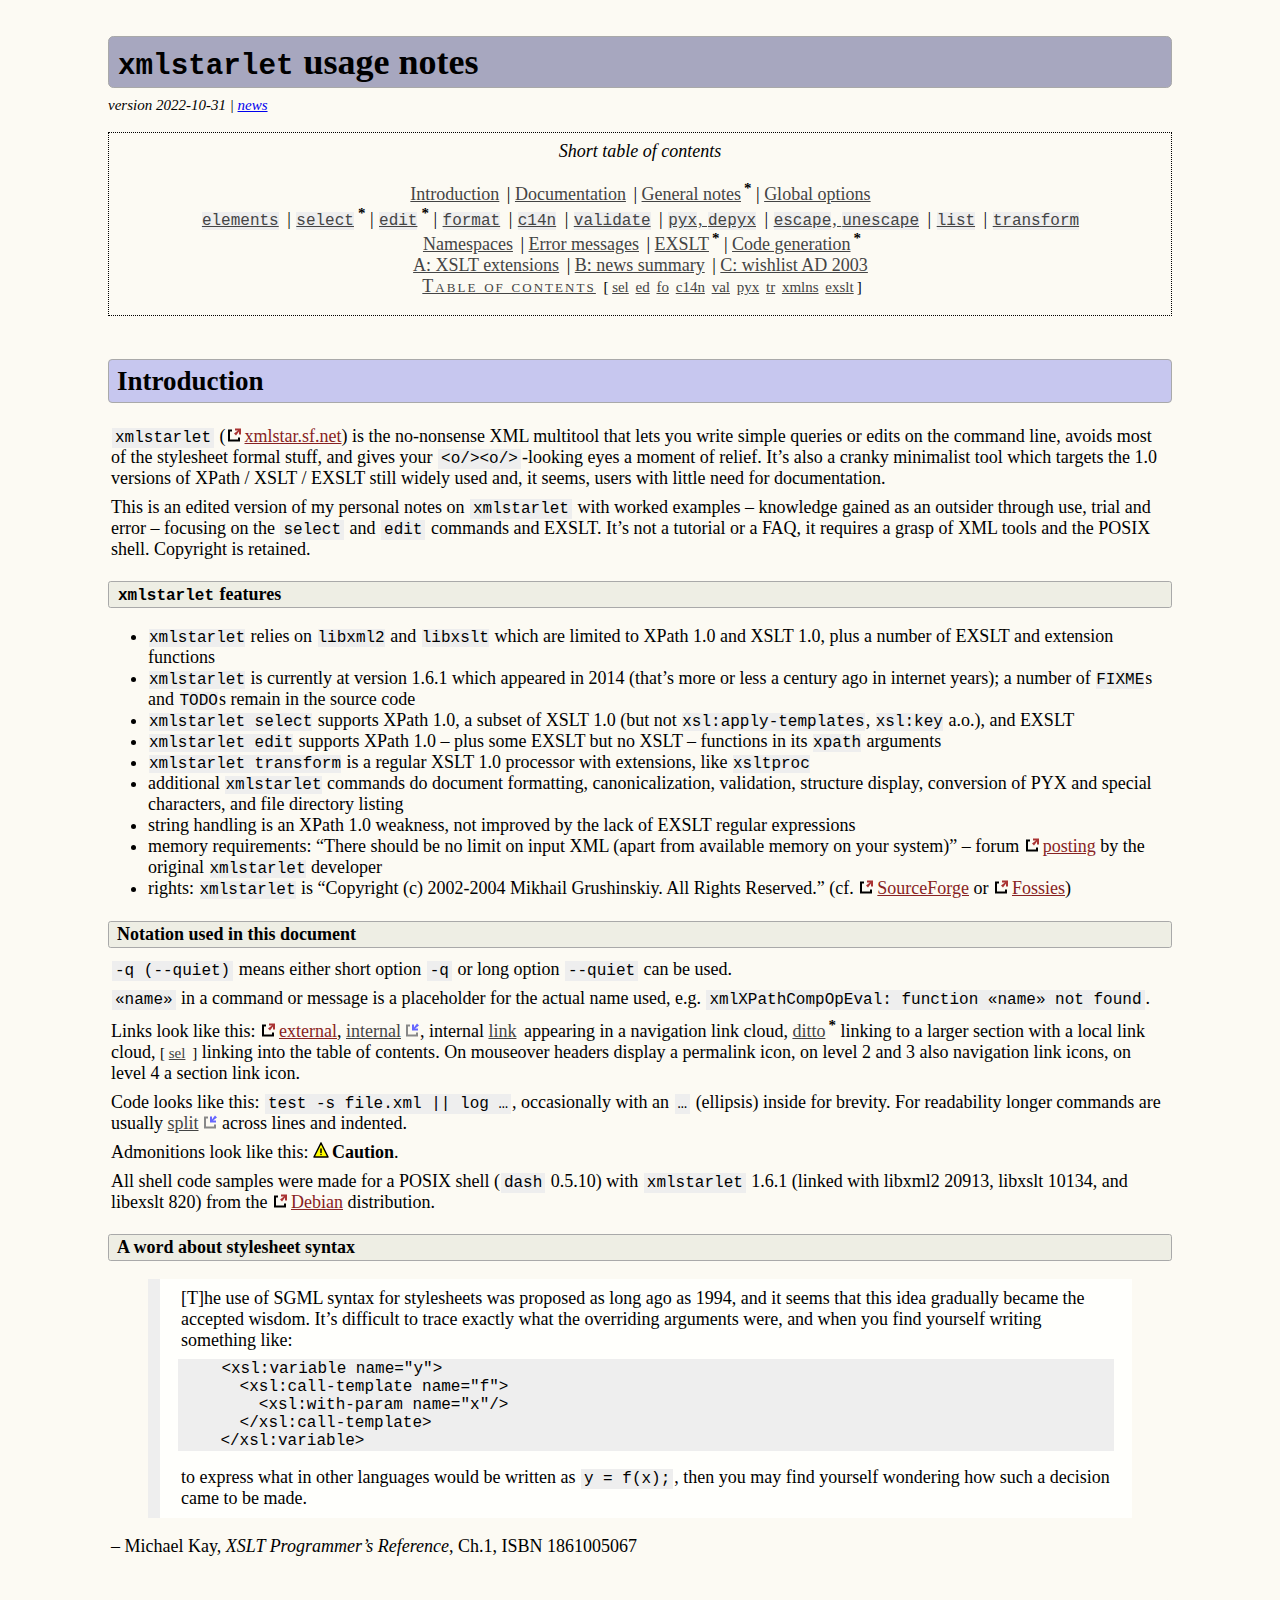
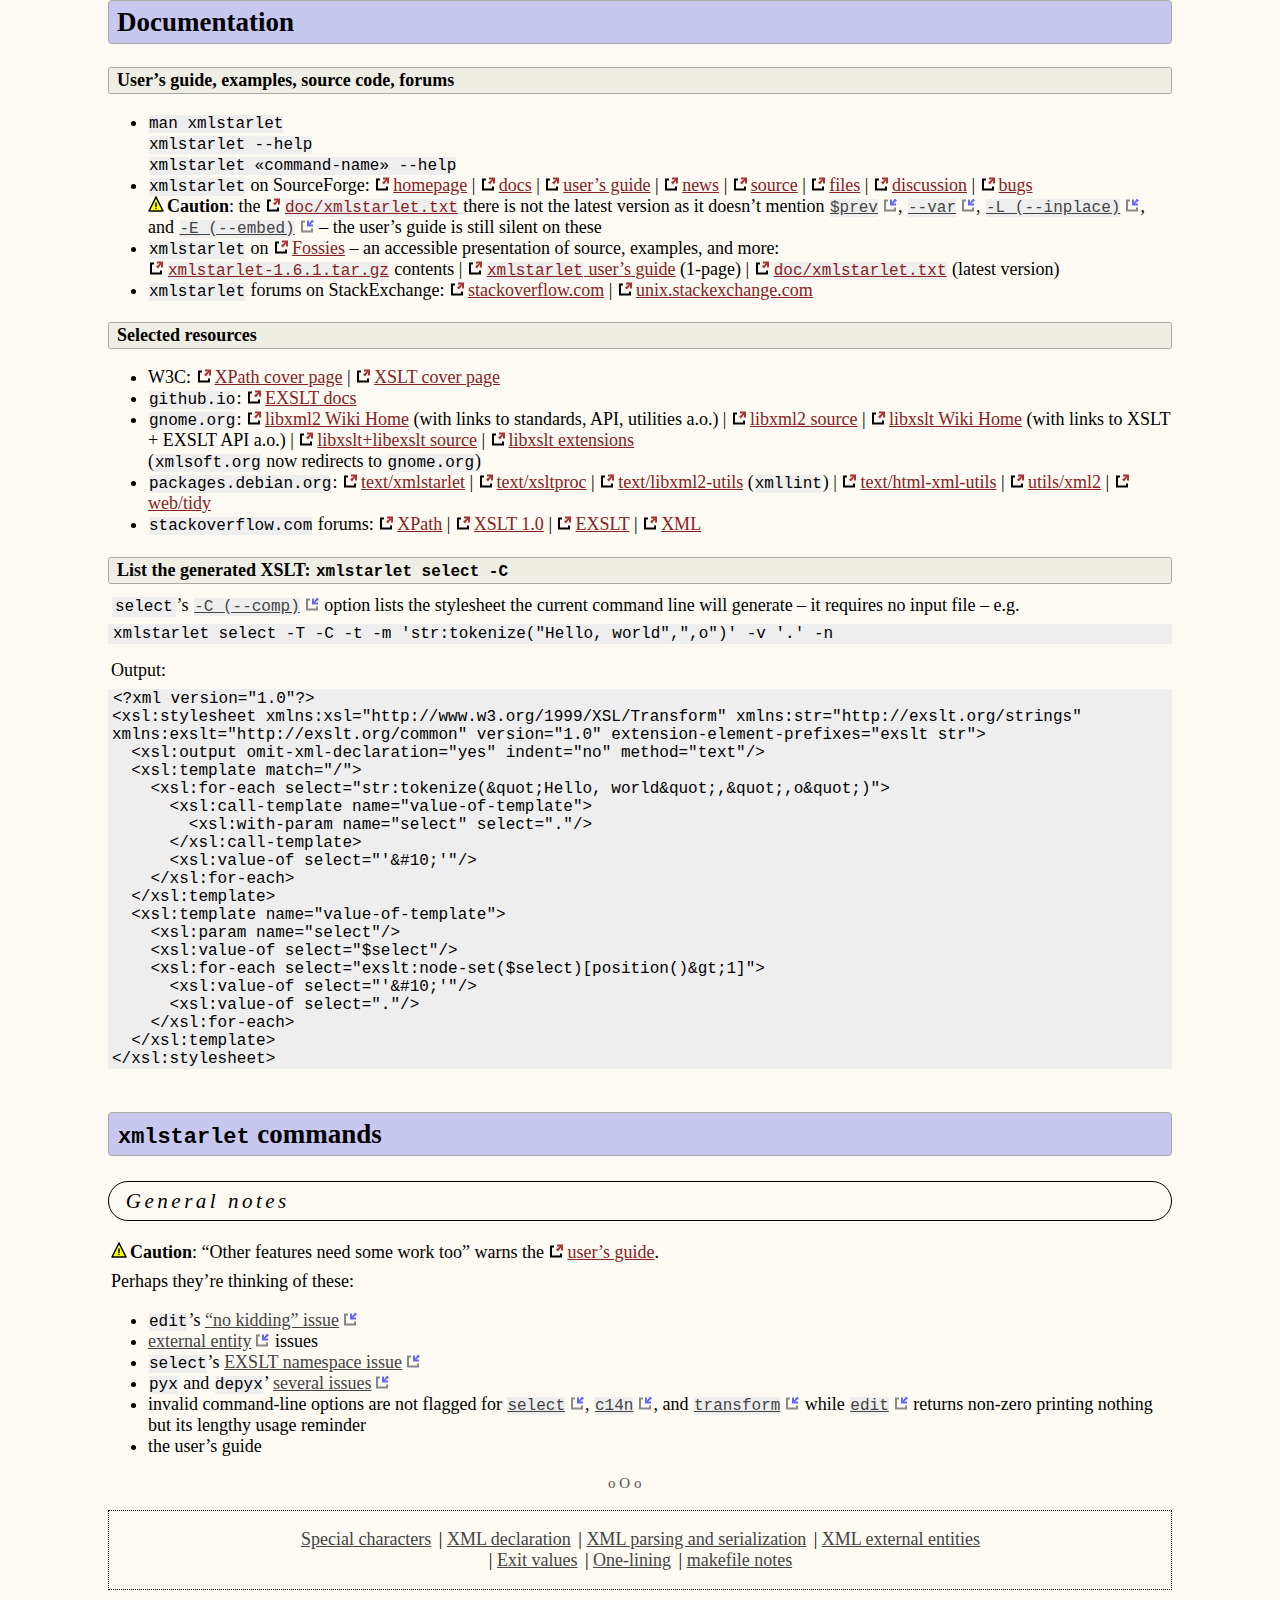
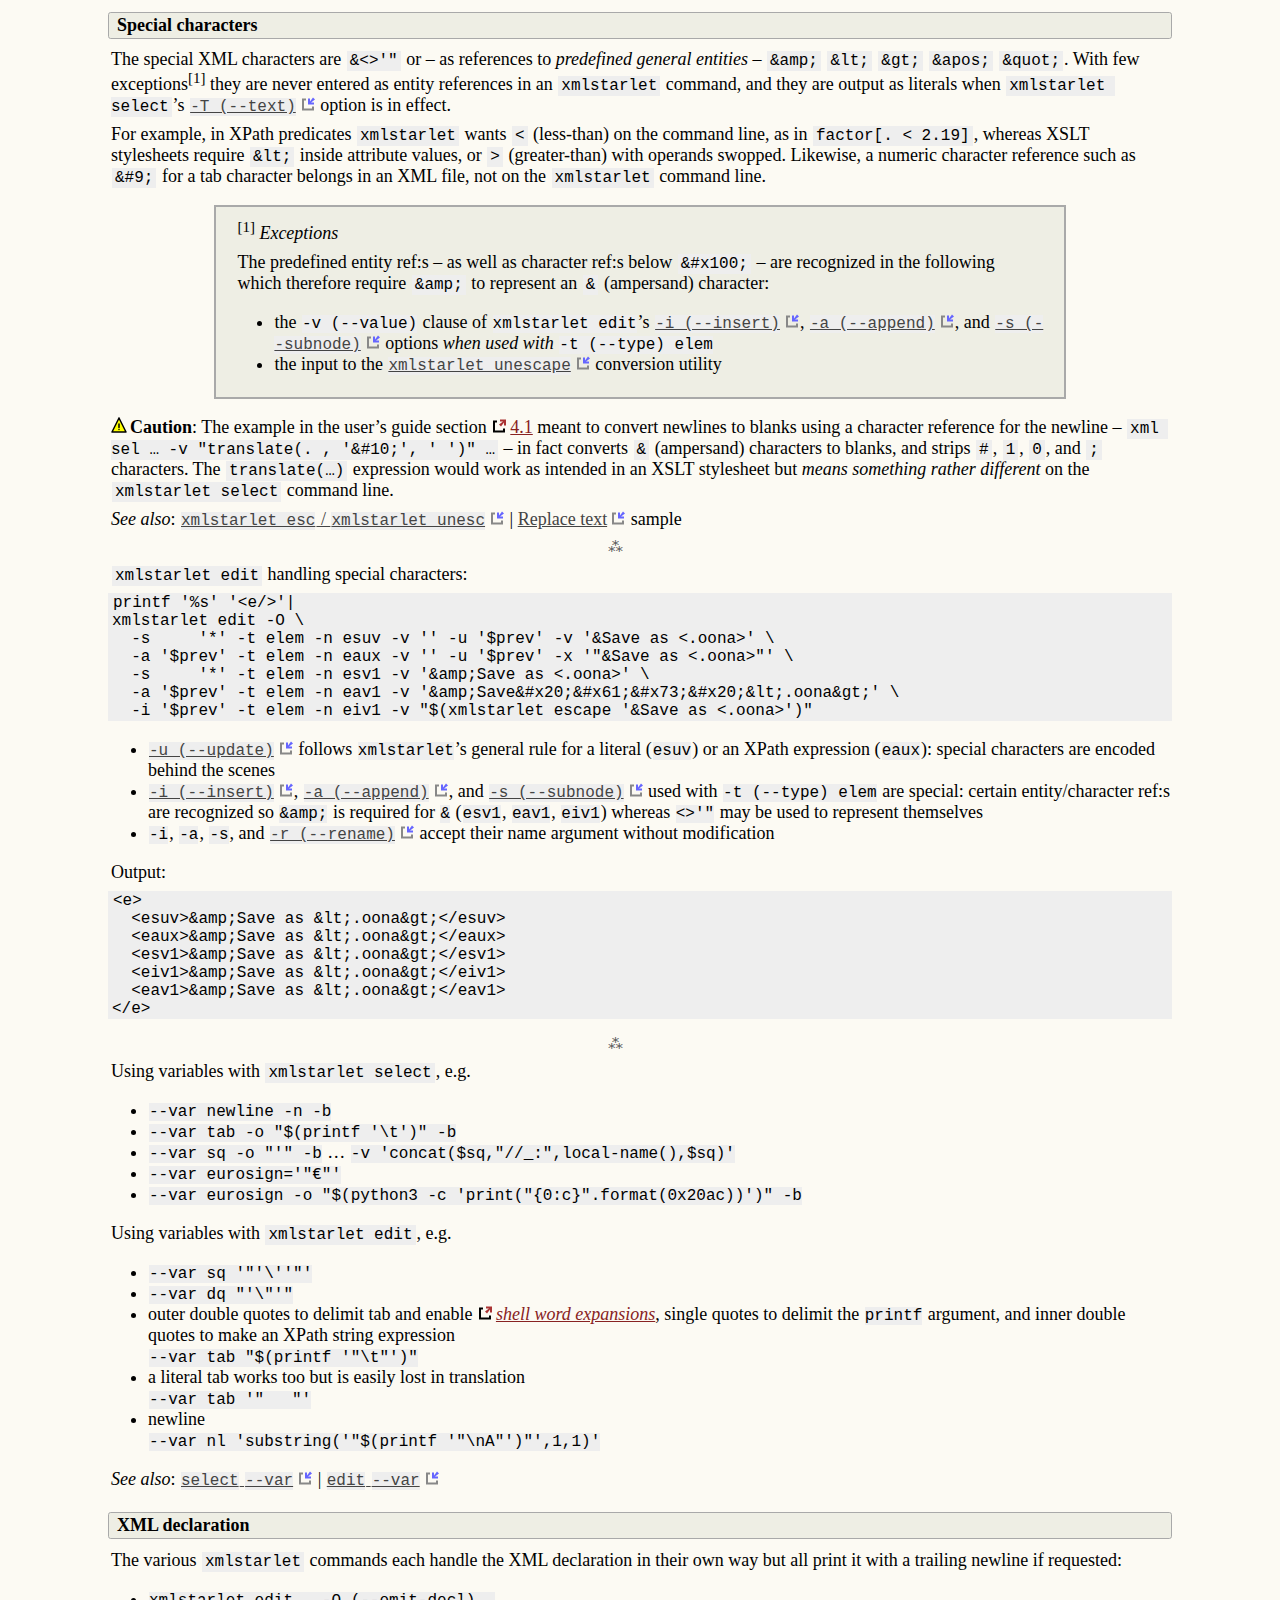
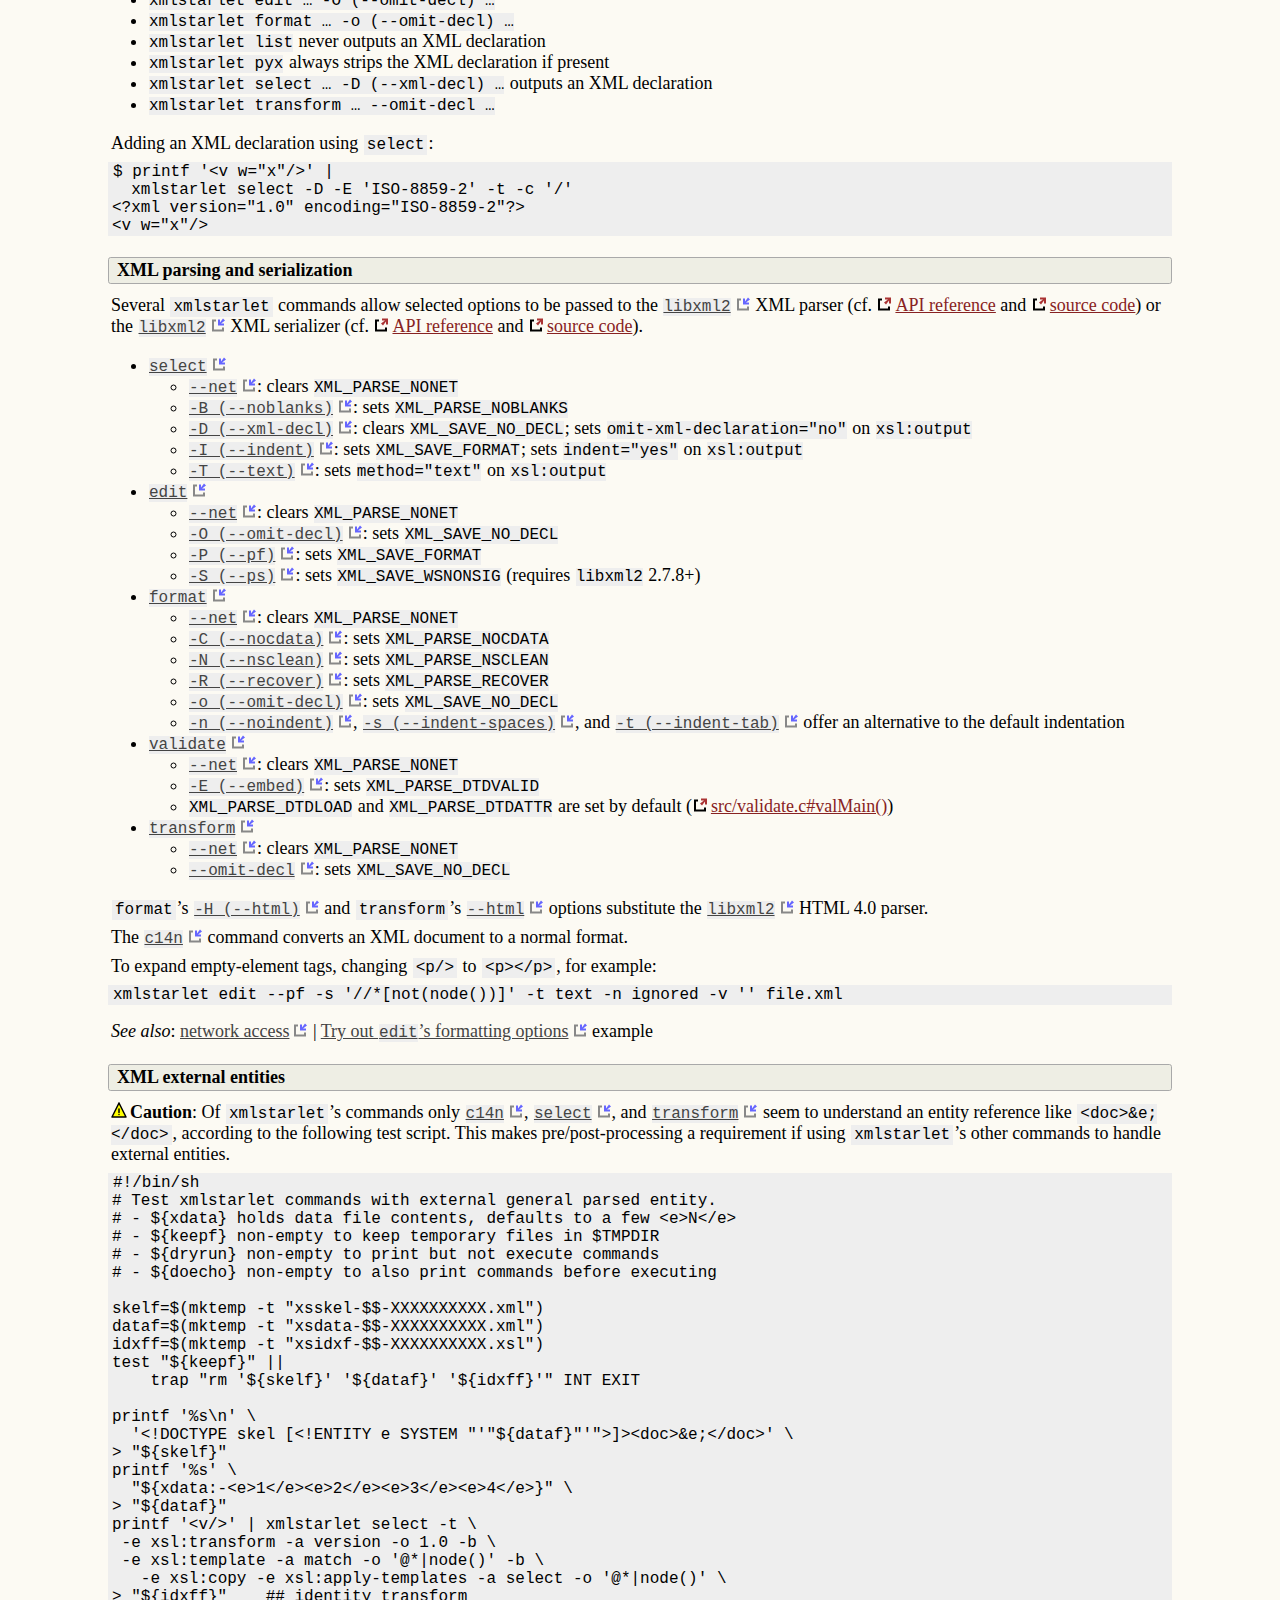
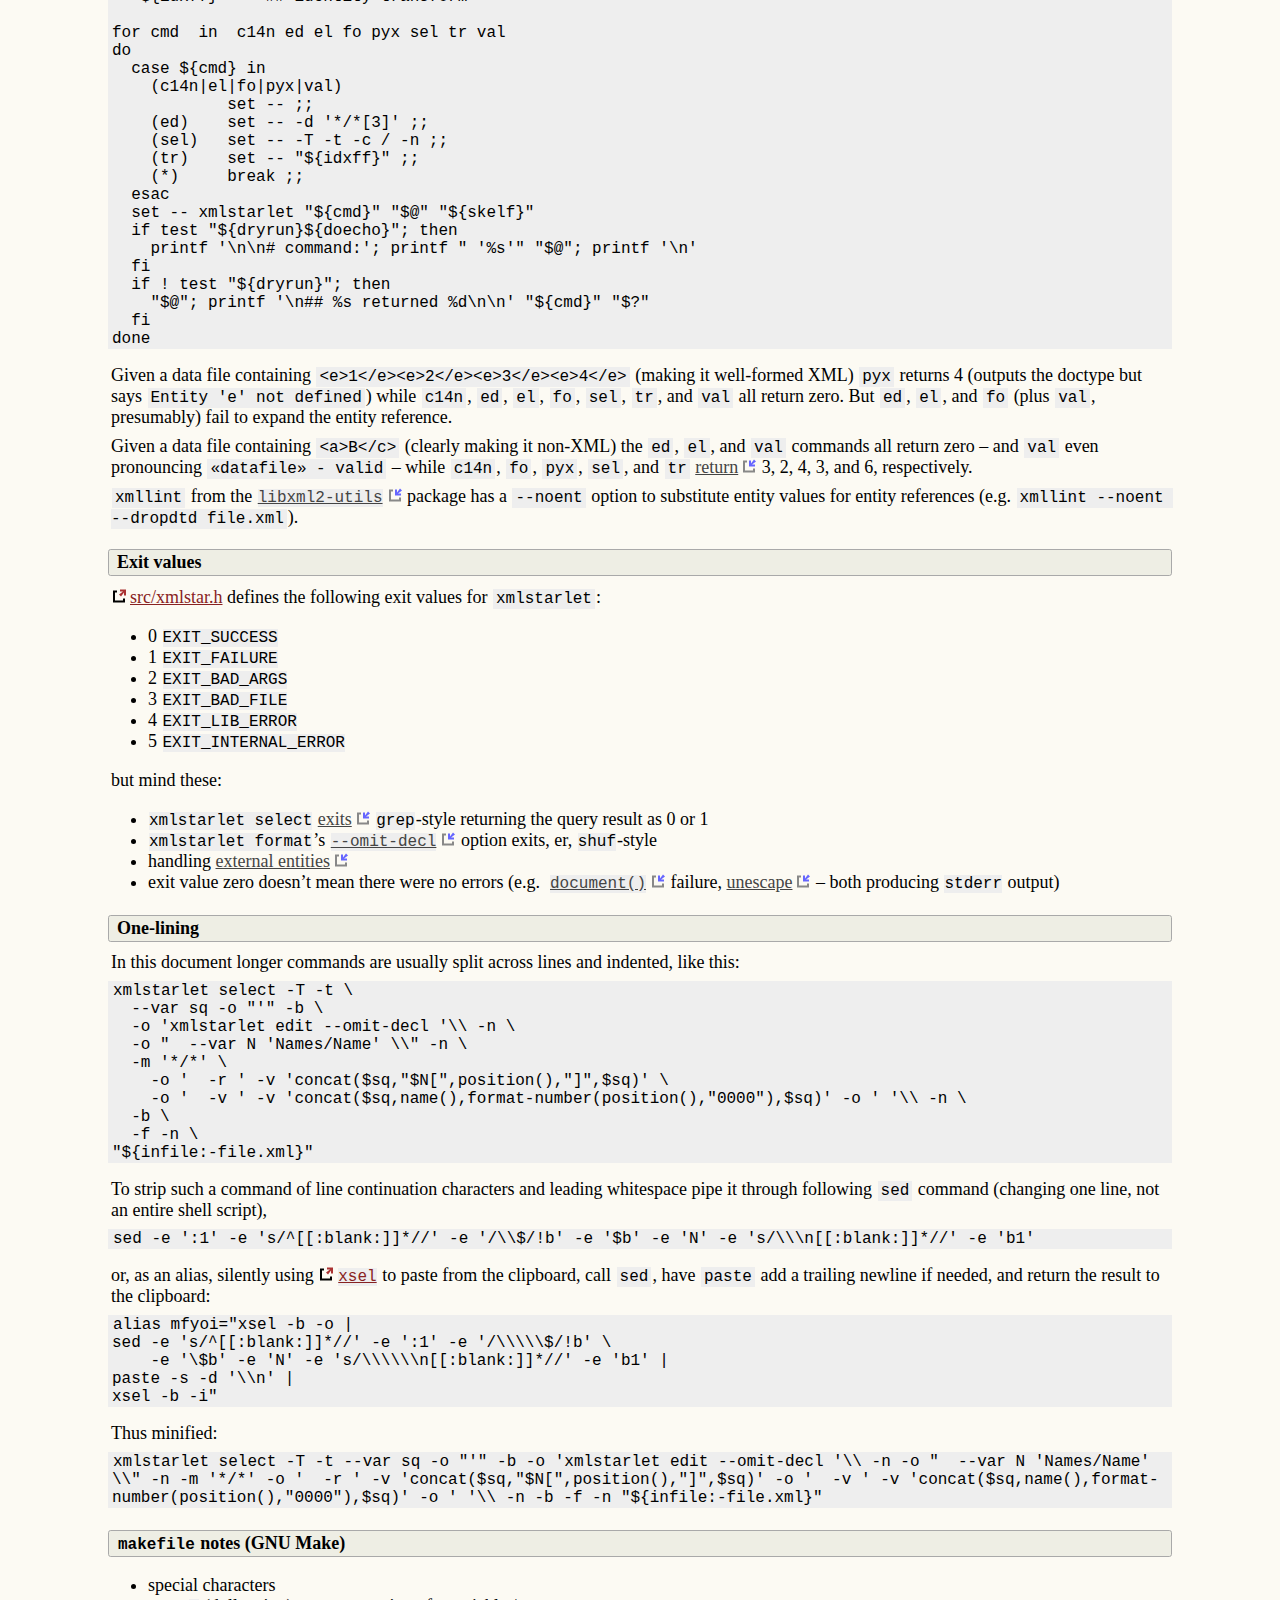
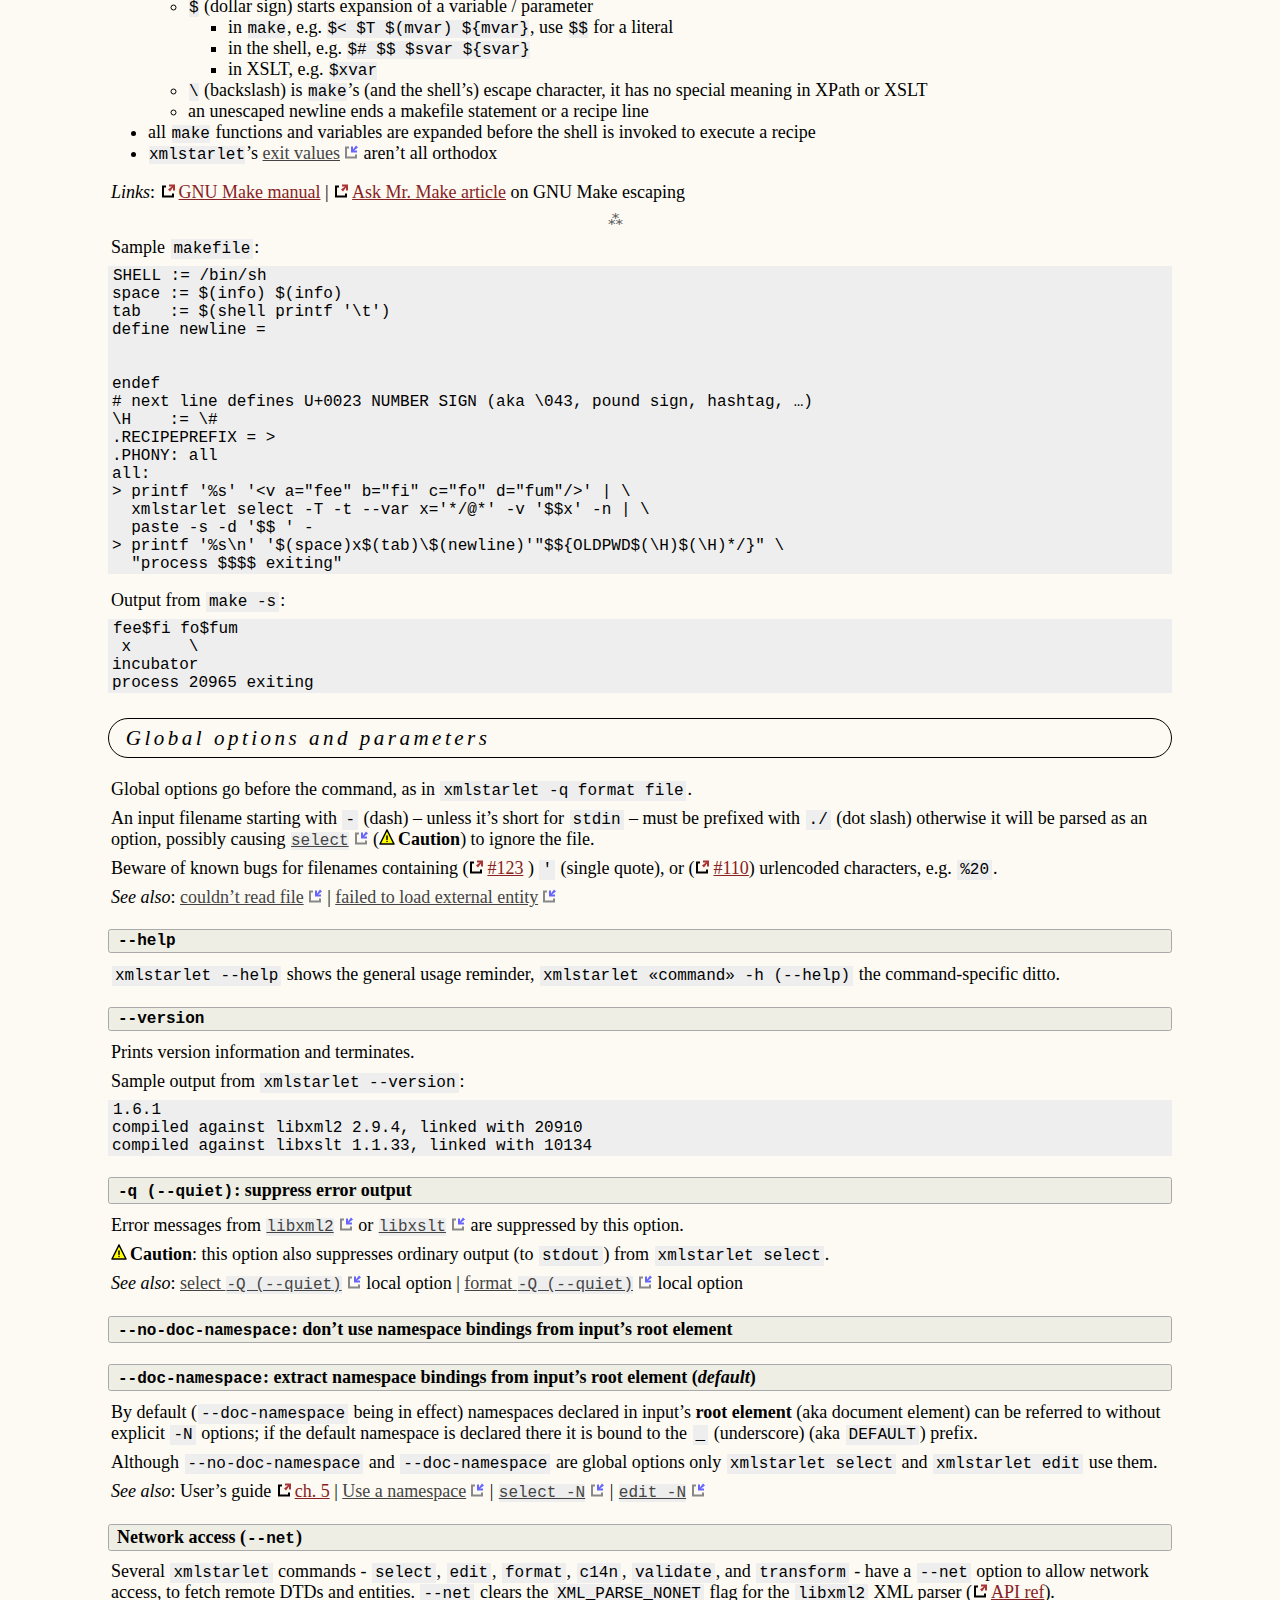
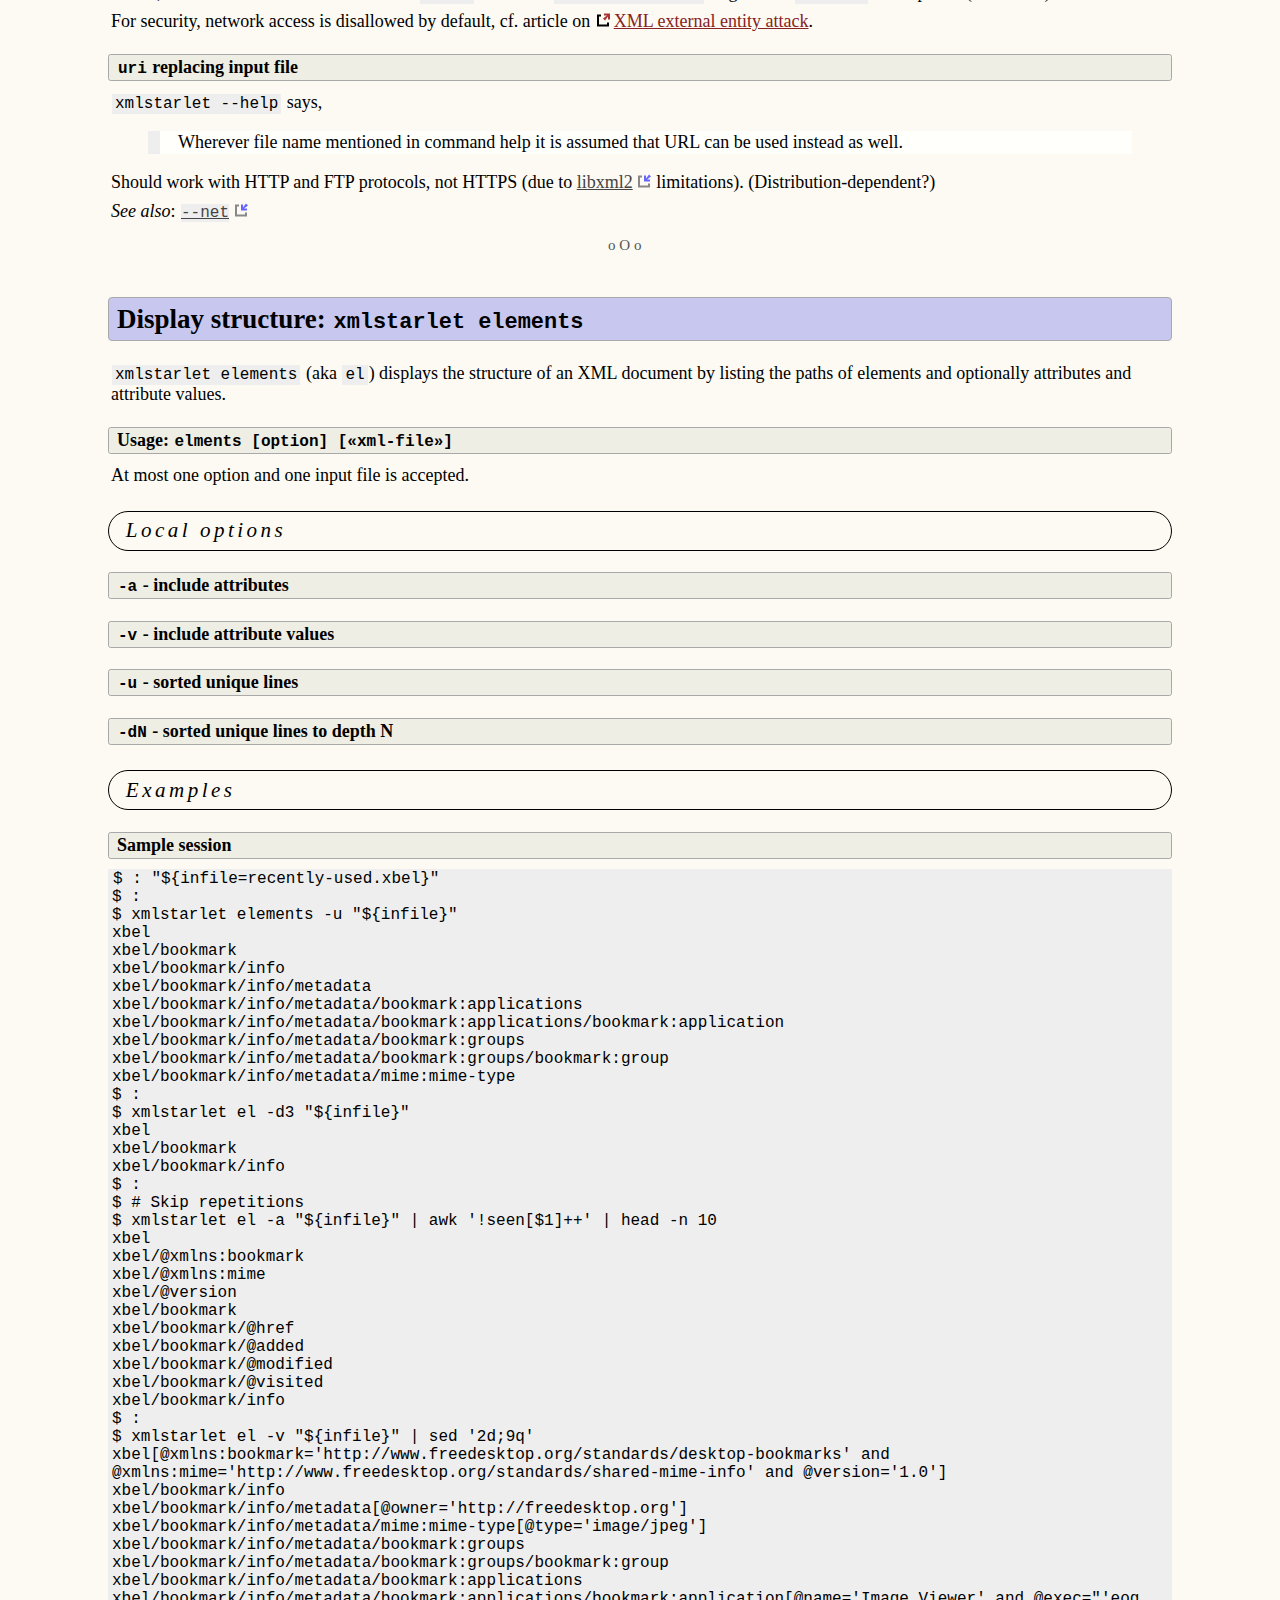
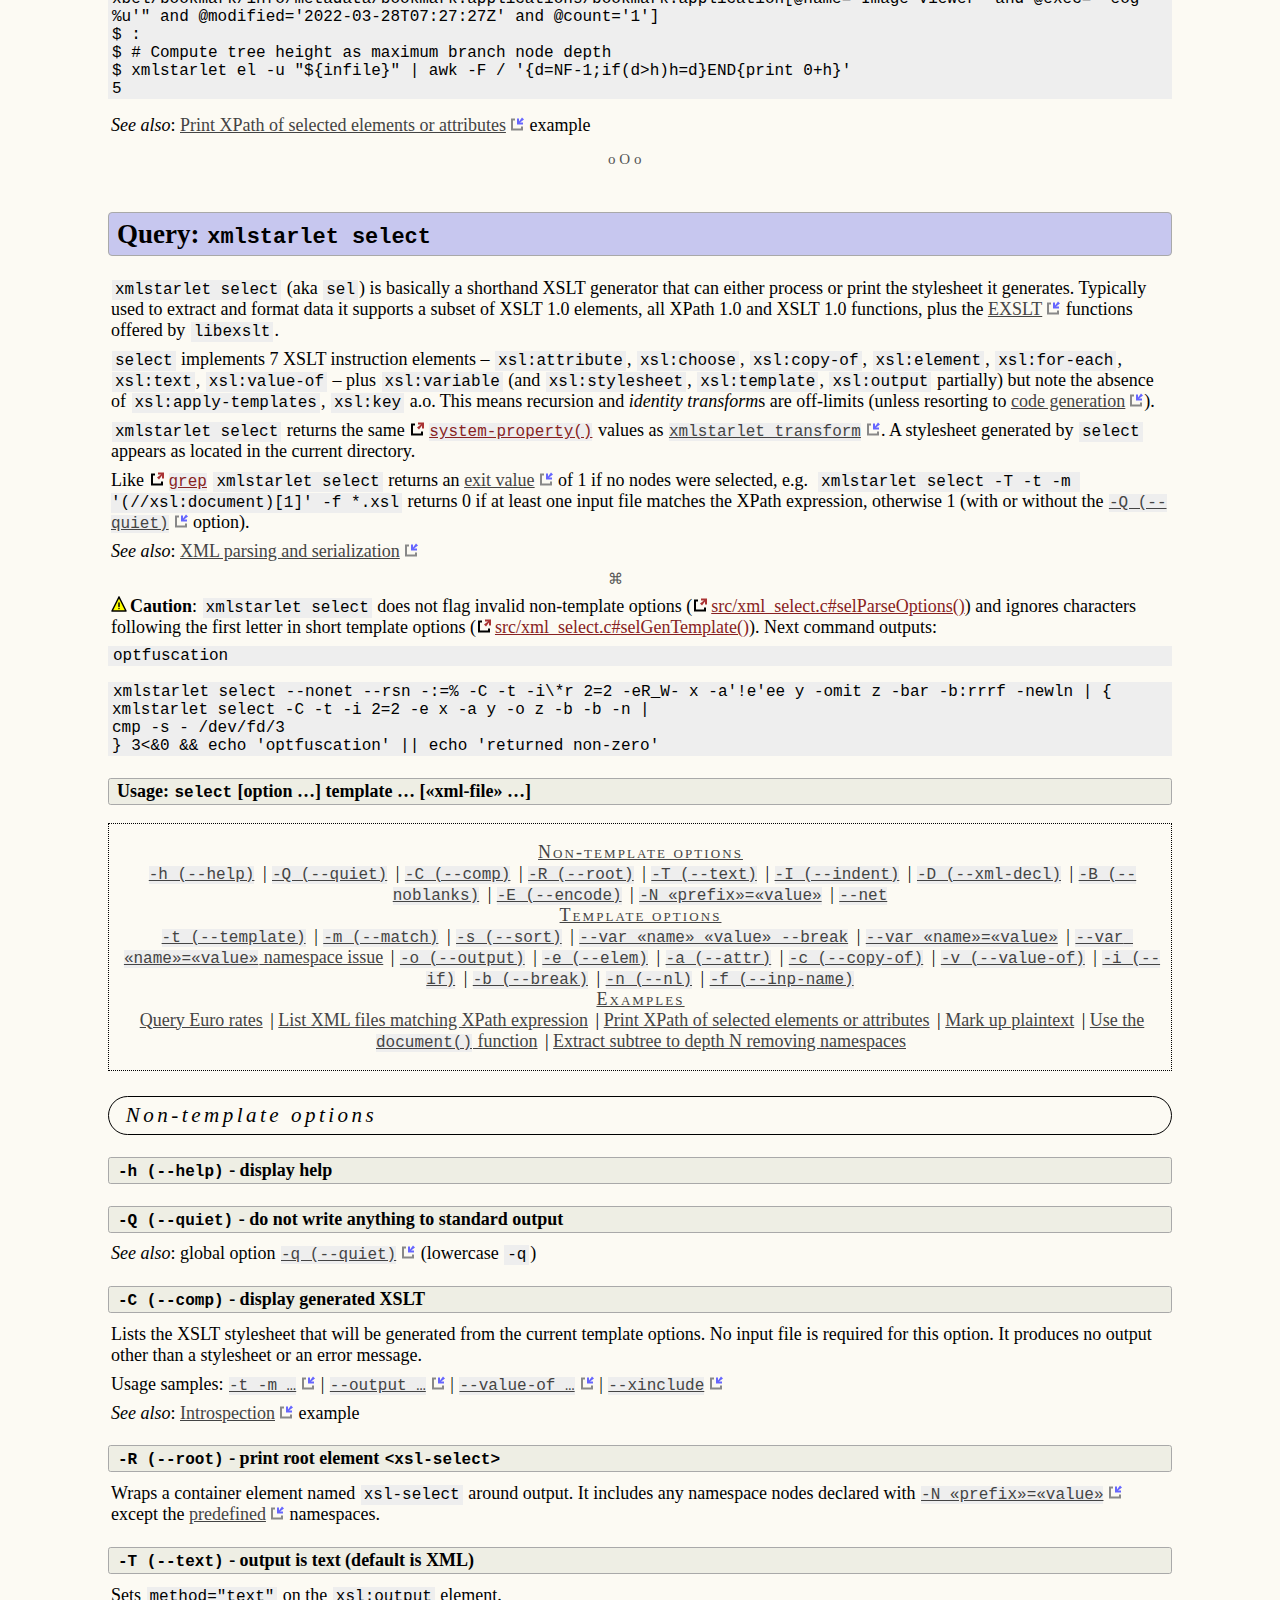
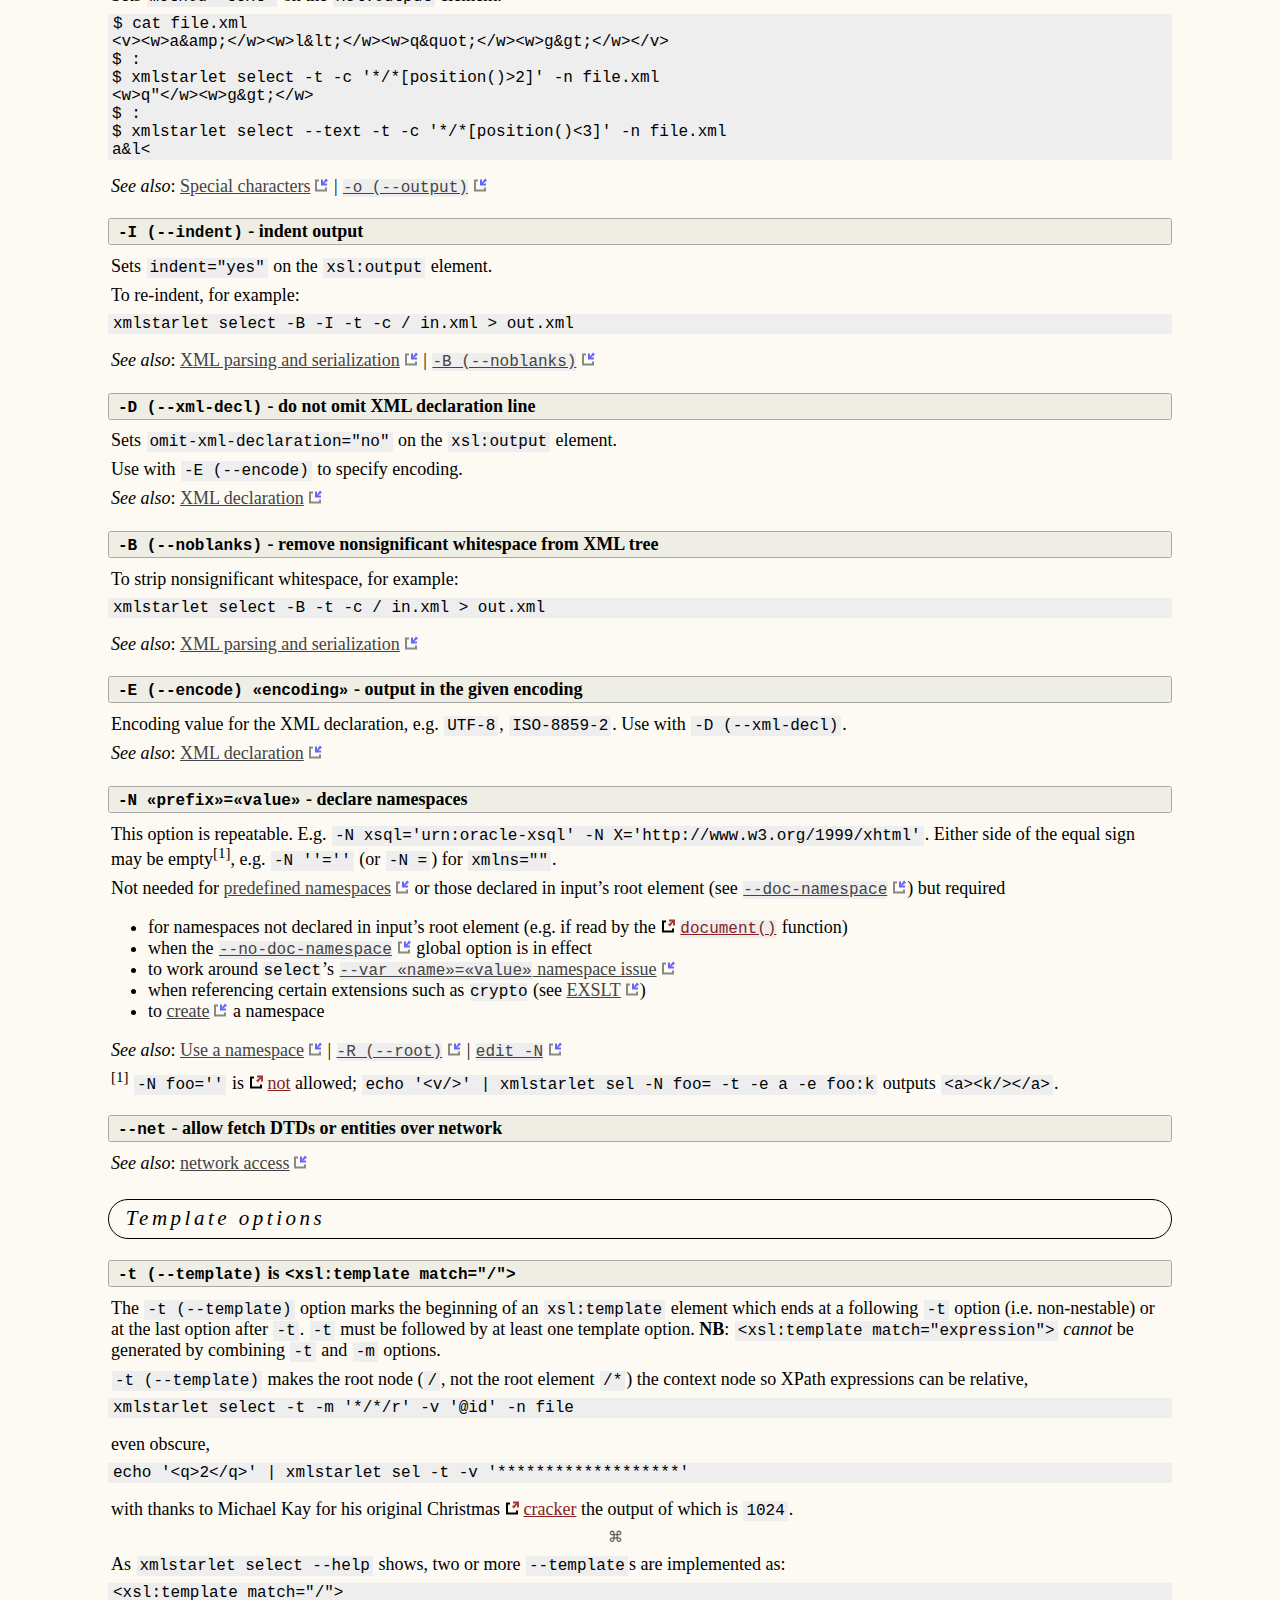
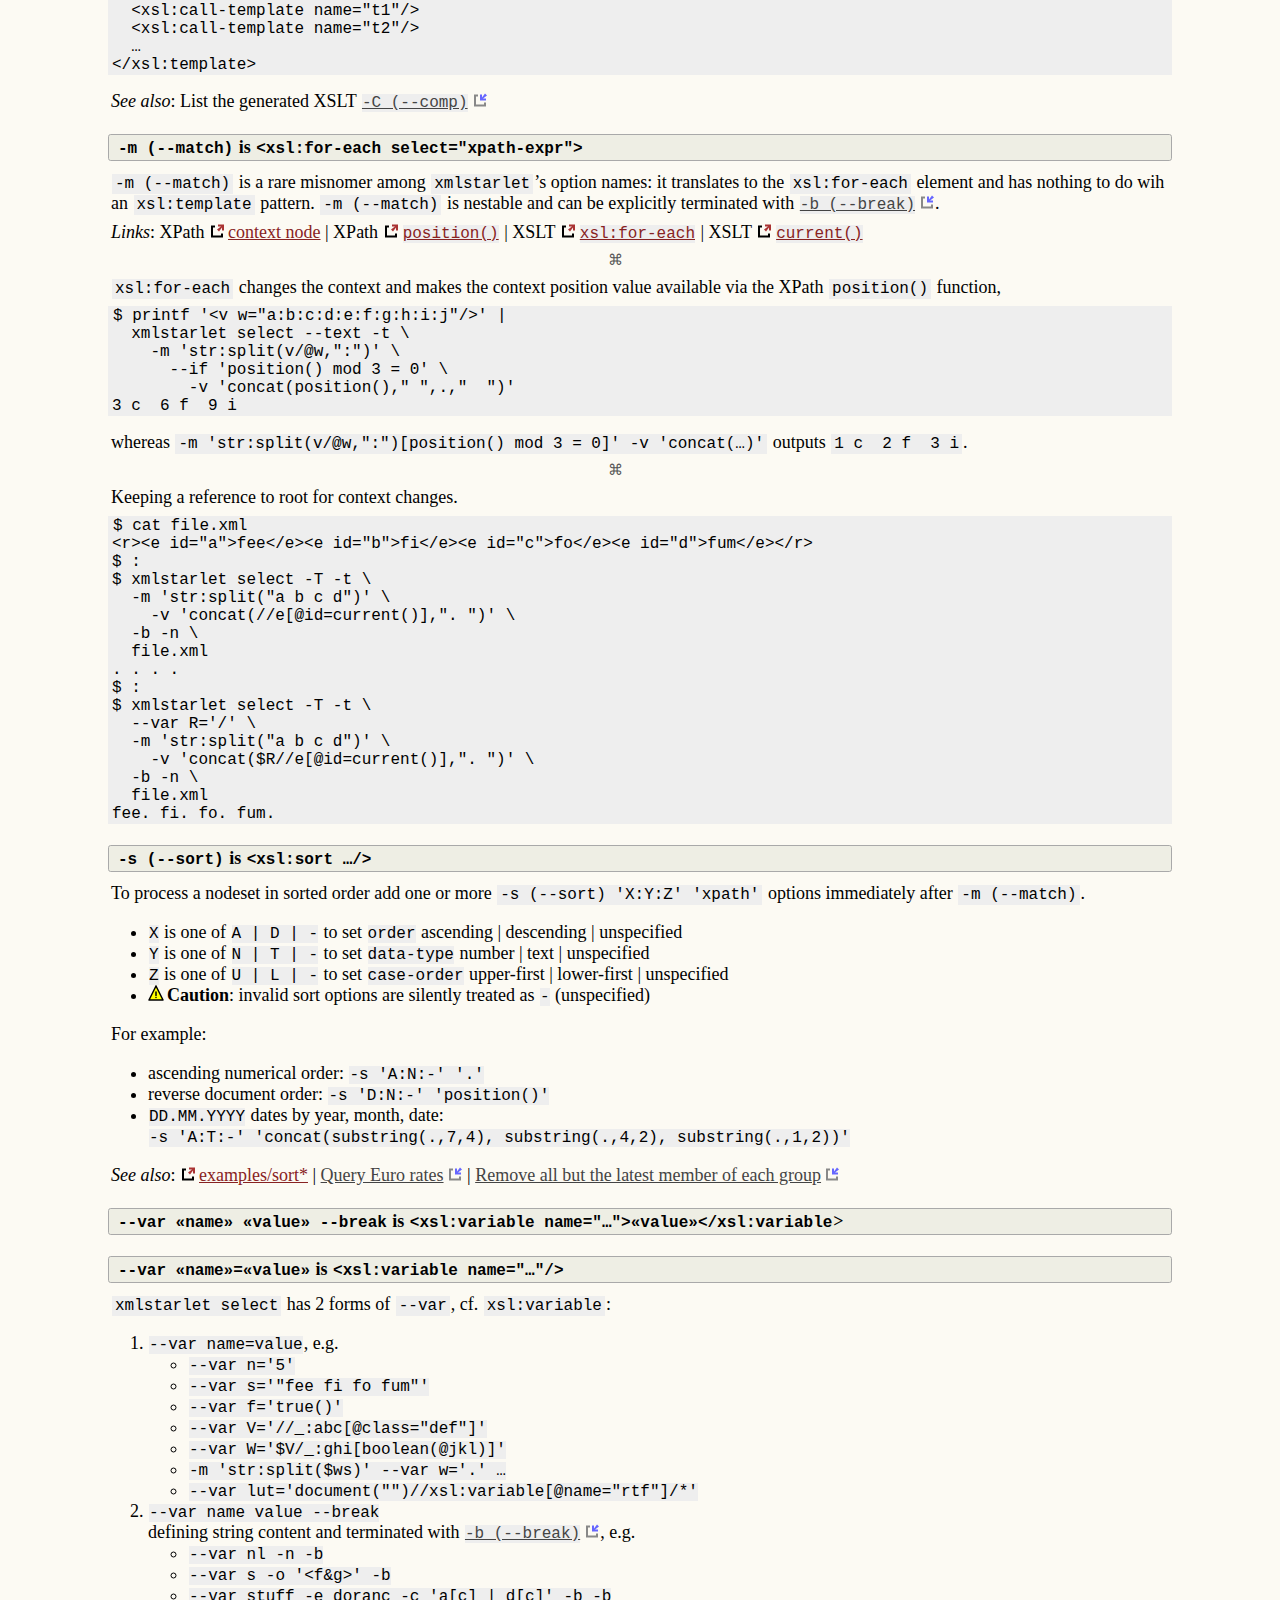
==== commit 24d82141: "Add files via upload" ====
--- a/index.html
+++ b/index.html
@@ -9,8 +9,8 @@
 
 <section id="sec-xmlstarlet-usage-notes">
 <h1 id="xmlstarlet-usage-notes" class="shew-tgt"><code>xmlstarlet</code> usage notes<a href="#xmlstarlet-usage-notes" class="permalink shew-hover"></a><div class="toolbar shew-hover h1"/></h1>
-<div id="doc-version" title="30 September 2022">
-version 2022-09-30 | <a href="news.html" title="Release news">news</a>
+<div id="doc-version" title="31 October 2022">
+version 2022-10-31 | <a href="news.html" title="Release news">news</a>
 </div>
 <div id="toc-short" class="nav">
 <p><em>Short table of contents</em></p>
@@ -20,12 +20,12 @@
 <li><a href="#namespaces">Namespaces</a> | <a href="#error-messages">Error messages</a> | <a href="#exslt">EXSLT</a><sup><strong>*</strong></sup> | <a href="#code-generation">Code generation</a><sup><strong>*</strong></sup><br/>
 </li>
 <li><a href="#appendix-a-xmlstarlet-xslt-extensions">A: XSLT extensions</a> | <a href="#appendix-b-xmlstarlet-news-summary">B: news summary</a> | <a href="#appendix-c-xmlstarlet-wishlist-ad-2003">C: wishlist AD 2003</a></li>
-<li><a href="#toc">Table of contents</a> <span class="in-toc-cloud">[ <a href="#in-toc-select">sel</a> <a href="#in-toc-edit">ed</a> <a href="#in-toc-c14n">c14n</a> <a href="#in-toc-pyx">pyx</a> <a href="#in-toc-transform">tr</a> <a href="#in-toc-namespaces">xmlns</a> <a href="#in-toc-exslt">exslt</a>]</span></li>
+<li><a href="#toc">Table of contents</a> <span class="in-toc-cloud">[ <a href="#in-toc-select">sel</a> <a href="#in-toc-edit">ed</a> <a href="#in-toc-format">fo</a> <a href="#in-toc-c14n">c14n</a> <a href="#in-toc-validate">val</a> <a href="#in-toc-pyx">pyx</a> <a href="#in-toc-transform">tr</a> <a href="#in-toc-namespaces">xmlns</a> <a href="#in-toc-exslt">exslt</a>]</span></li>
 </ul>
 </div>
 <section id="sec-introduction">
 <h2 id="introduction" class="shew-tgt">Introduction<a href="#introduction" class="permalink shew-hover"></a><div class="toolbar shew-hover h2"><span class="relnop shew-hover"></span><span class="relnop shew-hover"></span><a class="relup shew-hover" href="#xmlstarlet-usage-notes"></a><a class="relnext shew-hover" href="#documentation"></a><a class="rellast shew-hover" href="#toc"></a></div></h2>
-<p><code>xmlstarlet</code> (<a href="http://xmlstar.sourceforge.net/" title="xmlstarlet on SourceForge">xmlstar.sf.net</a>) is the no-nonsense XML multitool that lets you write simple queries or edits on the command line, avoids most of the stylesheet formal stuff, and gives your <code>&lt;o/&gt;&lt;o/&gt;</code>-looking eyes a moment of relief. It’s also a cranky minimalist tool which targets the 1.0 versions of XPath / XSLT / EXSLT still widely used and, it seems, users with little need for documentation.</p>
+<p><code>xmlstarlet</code> (<a href="https://xmlstar.sourceforge.net/" title="xmlstarlet on SourceForge">xmlstar.sf.net</a>) is the no-nonsense XML multitool that lets you write simple queries or edits on the command line, avoids most of the stylesheet formal stuff, and gives your <code>&lt;o/&gt;&lt;o/&gt;</code>-looking eyes a moment of relief. It’s also a cranky minimalist tool which targets the 1.0 versions of XPath / XSLT / EXSLT still widely used and, it seems, users with little need for documentation.</p>
 <p>This is an edited version of my personal notes on <code>xmlstarlet</code> with worked examples – knowledge gained as an outsider through use, trial and error – focusing on the <code>select</code> and <code>edit</code> commands and EXSLT. It’s not a tutorial or a FAQ, it requires a grasp of XML tools and the POSIX shell. Copyright is retained.</p>
 <h4 id="xmlstarlet-features" class="shew-tgt"><code>xmlstarlet</code> features<a href="#xmlstarlet-features" class="permalink shew-hover"></a><div class="toolbar shew-hover h4"><a class="relup shew-hover" href="#introduction"></a><span class="relnop shew-hover"></span></div></h4>
 <ul>
@@ -42,7 +42,7 @@
 <h4 id="notation-used-in-this-document" class="shew-tgt">Notation used in this document<a href="#notation-used-in-this-document" class="permalink shew-hover"></a><div class="toolbar shew-hover h4"><a class="relup shew-hover" href="#introduction"></a><span class="relnop shew-hover"></span></div></h4>
 <p><code>-q (--quiet)</code> means either short option <code>-q</code> or long option <code>--quiet</code> can be used.</p>
 <p><code>«name»</code> in a command or message is a placeholder for the actual name used, e.g. <code>xmlXPathCompOpEval: function «name» not found</code>.</p>
-<p>Links look like this: <a href="http://xmlstar.sourceforge.net/doc/UG/">external</a>, <a href="#notation-used-in-this-document">internal</a>, internal <a class="link-cloud-ref" href="#toc-short">link</a> appearing in a navigation link cloud, <a class="link-cloud-ref" href="#toc-edit">ditto</a><sup><strong>*</strong></sup> linking to a larger section with a local link cloud, <span class="in-toc-cloud">[ <a href="#in-toc-select">sel</a> ]</span> linking into the table of contents. On mouseover headers display a permalink icon, on level 2 and 3 also navigation link icons, on level 4 a section link icon.</p>
+<p>Links look like this: <a href="https://xmlstar.sourceforge.net/doc/UG/">external</a>, <a href="#notation-used-in-this-document">internal</a>, internal <a class="link-cloud-ref" href="#toc-short">link</a> appearing in a navigation link cloud, <a class="link-cloud-ref" href="#toc-edit">ditto</a><sup><strong>*</strong></sup> linking to a larger section with a local link cloud, <span class="in-toc-cloud">[ <a href="#in-toc-select">sel</a> ]</span> linking into the table of contents. On mouseover headers display a permalink icon, on level 2 and 3 also navigation link icons, on level 4 a section link icon.</p>
 <p>Code looks like this: <code>test -s file.xml || log …</code>, occasionally with an <code>…</code> (ellipsis) inside for brevity. For readability longer commands are usually <a href="#one-lining">split</a> across lines and indented.</p>
 <p>Admonitions look like this: <span class="caution"><strong>Caution</strong></span>.</p>
 <p>All shell code samples were made for a POSIX shell (<code>dash</code> 0.5.10) with <code>xmlstarlet</code> 1.6.1 (linked with libxml2 20913, libxslt 10134, and libexslt 820) from the <a href="https://packages.debian.org/unstable/text/xmlstarlet">Debian</a> distribution.</p>
@@ -65,7 +65,7 @@
 <li><code>man xmlstarlet</code><br/>
 <code>xmlstarlet --help</code><br/>
 <code>xmlstarlet «command-name» --help</code></li>
-<li><code>xmlstarlet</code> on SourceForge: <a href="https://xmlstar.sourceforge.net/">homepage</a> | <a href="https://xmlstar.sourceforge.net/docs.php">docs</a> | <a href="https://xmlstar.sourceforge.net/doc/UG/">user’s guide</a> | <a href="https://sourceforge.net/p/xmlstar/news/">news</a> | <a href="http://xmlstar.sourceforge.net/source.php">source</a> | <a href="https://sourceforge.net/projects/xmlstar/files/xmlstarlet/">files</a> | <a href="https://sourceforge.net/p/xmlstar/discussion/">discussion</a> | <a href="https://sourceforge.net/p/xmlstar/bugs/">bugs</a><br/>
+<li><code>xmlstarlet</code> on SourceForge: <a href="https://xmlstar.sourceforge.net/">homepage</a> | <a href="https://xmlstar.sourceforge.net/docs.php">docs</a> | <a href="https://xmlstar.sourceforge.net/doc/UG/">user’s guide</a> | <a href="https://sourceforge.net/p/xmlstar/news/">news</a> | <a href="https://xmlstar.sourceforge.net/source.php">source</a> | <a href="https://sourceforge.net/projects/xmlstar/files/xmlstarlet/">files</a> | <a href="https://sourceforge.net/p/xmlstar/discussion/">discussion</a> | <a href="https://sourceforge.net/p/xmlstar/bugs/">bugs</a><br/>
 <span class="caution"><strong>Caution</strong></span>: the <a href="https://xmlstar.sourceforge.net/doc/xmlstarlet.txt"><code>doc/xmlstarlet.txt</code></a> there is not the latest version as it doesn’t mention <a href="#edit-prev"><code>$prev</code></a>, <a href="#edit-opt-var"><code>--var</code></a>, <a href="#edit-opt-inplace"><code>-L (--inplace)</code></a>, and <a href="#transform-opt-embed"><code>-E (--embed)</code></a> – the user’s guide is still silent on these</li>
 <li><code>xmlstarlet</code> on <a href="https://fossies.org/about.html" title="Fossies - Fresh Open Source Software mainly for Internet, Engineering and Science">Fossies</a> – an accessible presentation of source, examples, and more:<br/>
 <a href="https://fossies.org/linux/www/xmlstarlet"><code>xmlstarlet-1.6.1.tar.gz</code></a> contents | <a href="https://fossies.org/linux/xmlstarlet/doc/xmlstarlet-ug.html"><code>xmlstarlet</code> user’s guide</a> (1-page) | <a href="https://fossies.org/linux/xmlstarlet/doc/xmlstarlet.txt"><code>doc/xmlstarlet.txt</code></a> (latest version)</li>
@@ -108,7 +108,7 @@
 <section id="sec-commands">
 <h2 id="xmlstarlet-commands" class="shew-tgt"><code>xmlstarlet</code> commands<a href="#xmlstarlet-commands" class="permalink shew-hover"></a><div class="toolbar shew-hover h2"><a class="relfirst shew-hover" href="#introduction"></a><a class="relprev shew-hover" href="#documentation"></a><a class="relup shew-hover" href="#xmlstarlet-usage-notes"></a><a class="relnext shew-hover" href="#elements"></a><a class="rellast shew-hover" href="#toc"></a></div></h2>
 <h3 id="general-notes" class="shew-tgt">General notes<a href="#general-notes" class="permalink shew-hover"></a><div class="toolbar shew-hover h3"><span class="relnop shew-hover"></span><span class="relnop shew-hover"></span><a class="relup shew-hover" href="#xmlstarlet-commands"></a><a class="relnext shew-hover" href="#global-options"></a><span class="relnop shew-hover"></span></div></h3>
-<p><span class="caution"><strong>Caution</strong></span>: <q>Other features need some work too</q> warns the <a href="http://xmlstar.sourceforge.net/doc/UG/ch01.html">user’s guide</a>.</p>
+<p><span class="caution"><strong>Caution</strong></span>: <q>Other features need some work too</q> warns the <a href="https://xmlstar.sourceforge.net/doc/UG/ch01.html">user’s guide</a>.</p>
 <p>Perhaps they’re thinking of these:</p>
 <ul>
 <li><code>edit</code>’s <a href="#no-kidding-issue">“no kidding” issue</a></li>
@@ -138,7 +138,7 @@
 <li>the input to the <a href="#escape"><code>xmlstarlet unescape</code></a> conversion utility</li>
 </ul>
 </div>
-<p><span class="caution"><strong>Caution</strong></span>: The example in the user’s guide section <a href="http://xmlstar.sourceforge.net/doc/UG/ch04.html#idm47989546279904">4.1</a> meant to convert newlines to blanks using a character reference for the newline – <code>xml sel … -v "translate(. , '&amp;#10;', ' ')" …</code> – in fact converts <code>&amp;</code> (ampersand) characters to blanks, and strips <code>#</code>, <code>1</code>, <code>0</code>, and <code>;</code> characters. The <code>translate(…)</code> expression would work as intended in an XSLT stylesheet but <em>means something rather different</em> on the <code>xmlstarlet select</code> command line.</p>
+<p><span class="caution"><strong>Caution</strong></span>: The example in the user’s guide section <a href="https://xmlstar.sourceforge.net/doc/UG/ch04.html#idm47989546279904">4.1</a> meant to convert newlines to blanks using a character reference for the newline – <code>xml sel … -v "translate(. , '&amp;#10;', ' ')" …</code> – in fact converts <code>&amp;</code> (ampersand) characters to blanks, and strips <code>#</code>, <code>1</code>, <code>0</code>, and <code>;</code> characters. The <code>translate(…)</code> expression would work as intended in an XSLT stylesheet but <em>means something rather different</em> on the <code>xmlstarlet select</code> command line.</p>
 <p><em>See also</em>: <a href="#escape"><code>xmlstarlet esc</code> / <code>xmlstarlet unesc</code></a> | <a href="#replace-text">Replace text</a> sample</p>
 <div class="dinkus2">
 
@@ -390,15 +390,14 @@
 compiled against libxml2 2.9.4, linked with 20910
 compiled against libxslt 1.1.33, linked with 10134</code></pre>
 <h4 id="global-opt-quiet" class="shew-tgt"><code>-q (--quiet)</code>: suppress error output<a href="#global-opt-quiet" class="permalink shew-hover"></a><div class="toolbar shew-hover h4"><a class="relup shew-hover" href="#xmlstarlet-commands"></a><span class="relnop shew-hover"></span></div></h4>
-<p>Error messages from <a href="#selected-resources"><code>libxml2</code></a> or <a href="#selected-resources"><code>libxslt</code></a> are also suppressed by this option.</p>
+<p>Error messages from <a href="#selected-resources"><code>libxml2</code></a> or <a href="#selected-resources"><code>libxslt</code></a> are suppressed by this option.</p>
 <p><span class="caution"><strong>Caution</strong></span>: this option also suppresses ordinary output (to <code>stdout</code>) from <code>xmlstarlet select</code>.</p>
-<p><span class="caution"><strong>Caution</strong></span>: this option is ignored by <code>xmlstarlet edit</code>.</p>
-<p><em>See also</em>: <a href="#select-opt-quiet">select <code>-Q (--quiet)</code></a> local option</p>
+<p><em>See also</em>: <a href="#select-opt-quiet">select <code>-Q (--quiet)</code></a> local option | <a href="#format-opt-quiet">format <code>-Q (--quiet)</code></a> local option</p>
 <h4 id="global-opt-no-doc-namespace" class="shew-tgt"><code>--no-doc-namespace</code>: don’t use namespace bindings from input’s root element<a href="#global-opt-no-doc-namespace" class="permalink shew-hover"></a><div class="toolbar shew-hover h4"><a class="relup shew-hover" href="#xmlstarlet-commands"></a><span class="relnop shew-hover"></span></div></h4>
 <h4 id="global-opt-doc-namespace" class="shew-tgt"><code>--doc-namespace</code>: extract namespace bindings from input’s root element (<em>default</em>)<a href="#global-opt-doc-namespace" class="permalink shew-hover"></a><div class="toolbar shew-hover h4"><a class="relup shew-hover" href="#xmlstarlet-commands"></a><span class="relnop shew-hover"></span></div></h4>
 <p>By default (<code>--doc-namespace</code> being in effect) namespaces declared in input’s <strong>root element</strong> (aka document element) can be referred to without explicit <code>-N</code> options; if the default namespace is declared there it is bound to the <code>_</code> (underscore) (aka <code>DEFAULT</code>) prefix.</p>
 <p>Although <code>--no-doc-namespace</code> and <code>--doc-namespace</code> are global options only <code>xmlstarlet select</code> and <code>xmlstarlet edit</code> use them.</p>
-<p><em>See also</em>: User’s guide <a href="http://xmlstar.sourceforge.net/doc/UG/ch05.html#idm47989546158480">ch. 5</a> | <a href="#namespaces-use">Use a namespace</a> | <a href="#select-opt-n"><code>select -N</code></a> | <a href="#edit-opt-n"><code>edit -N</code></a></p>
+<p><em>See also</em>: User’s guide <a href="https://xmlstar.sourceforge.net/doc/UG/ch05.html#idm47989546158480">ch. 5</a> | <a href="#namespaces-use">Use a namespace</a> | <a href="#select-opt-n"><code>select -N</code></a> | <a href="#edit-opt-n"><code>edit -N</code></a></p>
 <h4 id="global-opt-net" class="shew-tgt">Network access (<code>--net</code>)<a href="#global-opt-net" class="permalink shew-hover"></a><div class="toolbar shew-hover h4"><a class="relup shew-hover" href="#xmlstarlet-commands"></a><span class="relnop shew-hover"></span></div></h4>
 <p>Several <code>xmlstarlet</code> commands - <code>select</code>, <code>edit</code>, <code>format</code>, <code>c14n</code>, <code>validate</code>, and <code>transform</code> - have a <code>--net</code> option to allow network access, to fetch remote DTDs and entities. <code>--net</code> clears the <code>XML_PARSE_NONET</code> flag for the <code>libxml2</code> XML parser (<a href="https://gnome.pages.gitlab.gnome.org/libxml2/devhelp/libxml2-parser.html">API ref</a>).</p>
 <p>For security, network access is disallowed by default, cf. article on <a href="https://en.wikipedia.org/wiki/XML_external_entity_attack" title="'XML external entity attack' on Wikipedia">XML external entity attack</a>.</p>
@@ -752,7 +751,8 @@
 <li><code>-a (--attr)</code><br/>
 e.g. <code>-a 'data-dec' -o 'pre' -v '.' -o 'suf' -b</code></li>
 <li><code>--var</code> without <code>=</code> (nestable)<br/>
-e.g. <code>--var idls -m 'was[not(was)]' -v 'concat(@id,$sep,@class)' -n -b -b</code></li>
+e.g. <code>--var idls -m 'was[not(was)]' -v 'concat(@id,$sep,@class)' -n -b -b</code><br/>
+any nested <code>--var</code>s are local to the enclosing <code>--var</code> but must have unique variable names.</li>
 <li><code>-t (--template)</code></li>
 </ul>
 <p>These can be followed by a variable number of options and so must be terminated explicitly unless followed by one of:</p>
@@ -1828,6 +1828,8 @@
 <p><em>Links</em>: <a href="https://www.html-tidy.org/" title="HTML/XML syntax checker and reformatter">HTML Tidy</a> | <a href="https://www.w3.org/Tools/HTML-XML-utils/README" title="A number of simple utilities for manipulating HTML and XML files">W3C’s html-xml-utils</a> | <a href="#selected-resources"><code>xmllint</code></a></p>
 <h4 id="format-opt-nsclean" class="shew-tgt"><code>-N (--nsclean)</code> - remove redundant namespace declarations<a href="#format-opt-nsclean" class="permalink shew-hover"></a><div class="toolbar shew-hover h4"><a class="relup shew-hover" href="#format"></a><span class="relnop shew-hover"></span></div></h4>
 <p><em>See also</em>: <a href="#namespaces-remove-redundant">Remove namespace declarations</a></p>
+<h4 id="format-opt-quiet" class="shew-tgt"><code>-Q (--quiet)</code> [undocumented] - suppress error output<a href="#format-opt-quiet" class="permalink shew-hover"></a><div class="toolbar shew-hover h4"><a class="relup shew-hover" href="#format"></a><span class="relnop shew-hover"></span></div></h4>
+<p>Does what the <a href="#global-opt-quiet"><code>-q (--quiet)</code></a> global option does.</p>
 <h4 id="format-opt-recover" class="shew-tgt"><code>-R (--recover)</code> - try to recover what is parsable<a href="#format-opt-recover" class="permalink shew-hover"></a><div class="toolbar shew-hover h4"><a class="relup shew-hover" href="#format"></a><span class="relnop shew-hover"></span></div></h4>
 <p><em>See also</em>: <a href="#format-opt-html"><code>-H (--html)</code></a></p>
 <h4 id="format-opt-net" class="shew-tgt"><code>--net</code> - allow network access<a href="#format-opt-net" class="permalink shew-hover"></a><div class="toolbar shew-hover h4"><a class="relup shew-hover" href="#format"></a><span class="relnop shew-hover"></span></div></h4>
@@ -1868,7 +1870,7 @@
 (//. | //@* | //namespace::*)[ancestor-or-self::n1:elem1]
 &lt;/XPath&gt;</code></pre>
 <h4 id="c14n-param-inclusive-ns-list" class="shew-tgt">«inclusive-ns-list» - list of inclusive namespace prefixes<a href="#c14n-param-inclusive-ns-list" class="permalink shew-hover"></a><div class="toolbar shew-hover h4"><a class="relup shew-hover" href="#c14n"></a><span class="relnop shew-hover"></span></div></h4>
-<p>The <em>InclusiveNamespaces PrefixList</em> as a comma-separated (<span class="caution"><strong>Caution</strong></span>: the <a href="http://xmlstar.sourceforge.net/doc/UG/ch04s06.html">user’s guide</a> says blank-separated) list of namespace prefixes; for exclusive canonicalization only.</p>
+<p>The <em>InclusiveNamespaces PrefixList</em> as a comma-separated (<span class="caution"><strong>Caution</strong></span>: the <a href="https://xmlstar.sourceforge.net/doc/UG/ch04s06.html">user’s guide</a> says blank-separated) list of namespace prefixes; for exclusive canonicalization only.</p>
 <div class="dinkus1">
 
 </div>
@@ -2095,7 +2097,7 @@
 xsl:vendor-url  http://xmlsoft.org/XSLT/
 xsl:version     1.0</code></pre>
 <p><span class="caution"><strong>Caution</strong></span>: <code>xmlstarlet transform</code> doesn’t flag invalid options (<a href="https://fossies.org/linux/xmlstarlet/src/xml_trans.c#l_66" title="Fossies - the Fresh Open Source Software Archive">src/xml_trans.c#trParseOptions()</a>).</p>
-<p><span class="caution"><strong>Caution</strong></span>: The <code>--catalogs</code> option mentioned in the <a href="http://xmlstar.sourceforge.net/doc/UG/ch04s02.html">user’s guide</a> was never implemented, it seems; not listed by <code>xmlstarlet transform --help</code>.</p>
+<p><span class="caution"><strong>Caution</strong></span>: The <code>--catalogs</code> option mentioned in the <a href="https://xmlstar.sourceforge.net/doc/UG/ch04s02.html">user’s guide</a> was never implemented, it seems; not listed by <code>xmlstarlet transform --help</code>.</p>
 <h4 id="transform-usage" class="shew-tgt">Usage: <code>transform [option …] «xsl-file» [-p|-s «name»=«value» …] [«xml-file-or-uri» …]</code><a href="#transform-usage" class="permalink shew-hover"></a><div class="toolbar shew-hover h4"><a class="relup shew-hover" href="#transform"></a><span class="relnop shew-hover"></span></div></h4>
 <h3 id="transform-local-options" class="shew-tgt">Local options<a href="#transform-local-options" class="permalink shew-hover"></a><div class="toolbar shew-hover h3"><span class="relnop shew-hover"></span><span class="relnop shew-hover"></span><a class="relup shew-hover" href="#transform"></a><a class="relnext shew-hover" href="#transform-parameters"></a><span class="relnop shew-hover"></span></div></h3>
 <h4 id="transform-opt-help" class="shew-tgt"><code>-h (--help)</code> - display help<a href="#transform-opt-help" class="permalink shew-hover"></a><div class="toolbar shew-hover h4"><a class="relup shew-hover" href="#transform"></a><span class="relnop shew-hover"></span></div></h4>
@@ -2159,7 +2161,7 @@
 <h4 id="namespaces-use" class="shew-tgt">Use a namespace<a href="#namespaces-use" class="permalink shew-hover"></a><div class="toolbar shew-hover h4"><a class="relup shew-hover" href="#namespaces"></a><span class="relnop shew-hover"></span></div></h4>
 <p><code>xmlstarlet</code> predefines the namespaces <code>xml</code>, <code>xsl</code>, and those used with <a href="#exslt">EXSLT</a> functions and elements minus <code>crypto</code> plus <code>saxon</code>. By default (global option <a href="#global-opt-doc-namespace"><code>--doc-namespace</code></a> being in effect) <code>select</code> and <code>edit</code> can use the namespaces declared in the input’s <strong>root element</strong> (document element) without explicit <a href="#select-opt-n"><code>-N «prefix»=«value»</code></a> options; if the default namespace is declared there it is bound to the <code>_</code> (underscore) (aka <code>DEFAULT</code>) prefix.</p>
 <div class="enhanced">
-<p>A QName (<a href="https://www.w3.org/TR/xml-names11/#ns-qualnames" title="Namespaces in XML 1.1 - W3C recommendation">qualified name</a>) with no prefix appearing in an XPath expression uses the null namespace, not the default namespace.</p>
+<p>A QName (<a href="https://www.w3.org/TR/xml-names11/#ns-qualnames" title="Namespaces in XML 1.1 - W3C recommendation">qualified name</a>) with no prefix appearing in an XPath expression uses the <a href="https://www.w3.org/TR/1999/REC-xpath-19991116#node-tests" title="W3C XPath 1.0 recommendation">null namespace</a>, not the default namespace.</p>
 </div>
 <p>Prefixed namespace:</p>
 <pre class="lang-sh"><code>xmlstarlet select --text -t \
@@ -2174,7 +2176,7 @@
 <pre class="lang-sh"><code>xmlstarlet select -T -t \
   -m 'recs/rec' -v '@date' -n \
 file.xml</code></pre>
-<p><em>See also</em>: User’s guide <a href="http://xmlstar.sourceforge.net/doc/UG/ch05.html#idm47989546158480">ch. 5</a> | <a href="#error-undefined-namespace-prefix">Undefined namespace prefix</a> error | <a href="#error-xmlxpathcompopeval-function-name-bound-to-undefined-prefix-name">name bound to undefined prefix</a> error</p>
+<p><em>See also</em>: User’s guide <a href="https://xmlstar.sourceforge.net/doc/UG/ch05.html#idm47989546158480">ch. 5</a> | <a href="#error-undefined-namespace-prefix">Undefined namespace prefix</a> error | <a href="#error-xmlxpathcompopeval-function-name-bound-to-undefined-prefix-name">name bound to undefined prefix</a> error</p>
 <div class="dinkus3">
 
 </div>
@@ -2356,7 +2358,7 @@
 <h2 id="error-messages" class="shew-tgt">Error messages<a href="#error-messages" class="permalink shew-hover"></a><div class="toolbar shew-hover h2"><a class="relfirst shew-hover" href="#introduction"></a><a class="relprev shew-hover" href="#namespaces"></a><a class="relup shew-hover" href="#xmlstarlet-usage-notes"></a><a class="relnext shew-hover" href="#exslt"></a><a class="rellast shew-hover" href="#toc"></a></div></h2>
 <p>A non-exhaustive list of <code>xmlstarlet</code> messages follows.</p>
 <h4 id="error-no-output-and-no-error" class="shew-tgt">(No output and no error)<a href="#error-no-output-and-no-error" class="permalink shew-hover"></a><div class="toolbar shew-hover h4"><a class="relup shew-hover" href="#error-messages"></a><span class="relnop shew-hover"></span></div></h4>
-<p>See <code>xmlstarlet</code> user’s guide <a href="http://xmlstar.sourceforge.net/doc/UG/ch05.html#idm47989546158480">ch. 5</a> “Namespaces and default namespace”.</p>
+<p>See <code>xmlstarlet</code> user’s guide <a href="https://xmlstar.sourceforge.net/doc/UG/ch05.html#idm47989546158480">ch. 5</a> “Namespaces and default namespace”.</p>
 <p><em>See also</em>: <a href="#namespaces-use">Use a namespace</a></p>
 <h4 id="error-edit-usage-reminder" class="shew-tgt">(<code>xmlstarlet edit</code> displays its usage reminder)<a href="#error-edit-usage-reminder" class="permalink shew-hover"></a><div class="toolbar shew-hover h4"><a class="relup shew-hover" href="#error-messages"></a><span class="relnop shew-hover"></span></div></h4>
 <p>… but offers no other clue</p>
@@ -2429,7 +2431,7 @@
 <h4 id="extensions-not-found-in-exslt-documentation" class="shew-tgt">Extensions not found in EXSLT documentation<a href="#extensions-not-found-in-exslt-documentation" class="permalink shew-hover"></a><div class="toolbar shew-hover h4"><a class="relup shew-hover" href="#exslt"></a><span class="relnop shew-hover"></span></div></h4>
 <ul>
 <li><code>crypto</code> - 5 functions in namespace <code>http://exslt.org/crypto</code> (<code>md4</code>, <code>md5</code>, <code>rc4_decrypt</code>, <code>rc4_encrypt</code>, <code>sha1</code>), cf.  <a href="https://gitlab.gnome.org/GNOME/libxslt/-/blob/master/libexslt/crypto.c">libexslt/crypto.c</a> source code</li>
-<li><code>saxon</code> - 5 functions in namespace <code>http://icl.com/saxon</code> (<code>eval</code>, <code>evaluate</code>, <code>expression</code>, <code>line-number</code>, <code>systemId</code>), from the <a href="http://saxon.sourceforge.net/saxon6.5.5/extensions.html" title="saxon 6.5.5 extensions on SourceForge">saxon 6.5.5</a> extensions</li>
+<li><code>saxon</code> - 5 functions in namespace <code>http://icl.com/saxon</code> (<code>eval</code>, <code>evaluate</code>, <code>expression</code>, <code>line-number</code>, <code>systemId</code>), from the <a href="https://saxon.sourceforge.net/saxon6.5.5/extensions.html" title="saxon 6.5.5 extensions on SourceForge">saxon 6.5.5</a> extensions</li>
 <li><code>test</code> - function and element in namespace <code>http://xmlsoft.org/XSLT/</code> - echoes its argument</li>
 </ul>
 <h3 id="exslt-examples" class="shew-tgt">Examples<a href="#exslt-examples" class="permalink shew-hover"></a><div class="toolbar shew-hover h3"><span class="relnop shew-hover"></span><span class="relnop shew-hover"></span><a class="relup shew-hover" href="#exslt"></a><span class="relnop shew-hover"></span><span class="relnop shew-hover"></span></div></h3>
@@ -2538,29 +2540,29 @@
 <p>Using <code>… -v 'date:date-time()' -b</code> (rather than <code>…='date:date-time()'</code>) to avoid <code>xmlstarlet select</code>’s <a href="#select-exslt-namespace-issue">EXSLT namespace issue</a>.</p>
 <p>Output:</p>
 <pre class="lang-none"><code># America/Vancouver
-dttodayL        2022-09-30T01:39:10-07:00
+dttodayL        2022-10-31T01:23:47-07:00
 tzoffset        -07:00
 tzseconds       -25200
-dttodayZ        2022-09-30T08:39:10+00:00
-dttoday2L       2022-09-30T01:39:10-07:00
+dttodayZ        2022-10-31T08:23:47+00:00
+dttoday2L       2022-10-31T01:23:47-07:00
 # Europe/Vatican
-dttodayL        2022-09-30T10:39:10+02:00
-tzoffset        +02:00
-tzseconds       7200
-dttodayZ        2022-09-30T08:39:10+00:00
-dttoday2L       2022-09-30T10:39:10+02:00
+dttodayL        2022-10-31T09:23:47+01:00
+tzoffset        +01:00
+tzseconds       3600
+dttodayZ        2022-10-31T08:23:47+00:00
+dttoday2L       2022-10-31T09:23:47+01:00
 # Asia/Manila
-dttodayL        2022-09-30T16:39:10+08:00
+dttodayL        2022-10-31T16:23:47+08:00
 tzoffset        +08:00
 tzseconds       28800
-dttodayZ        2022-09-30T08:39:10+00:00
-dttoday2L       2022-09-30T16:39:10+08:00
+dttodayZ        2022-10-31T08:23:47+00:00
+dttoday2L       2022-10-31T16:23:47+08:00
 # Pacific/Chatham
-dttodayL        2022-09-30T22:24:10+13:45
+dttodayL        2022-10-31T22:08:47+13:45
 tzoffset        +13:45
 tzseconds       49500
-dttodayZ        2022-09-30T08:39:10+00:00
-dttoday2L       2022-09-30T22:24:10+13:45</code></pre>
+dttodayZ        2022-10-31T08:23:47+00:00
+dttoday2L       2022-10-31T22:08:47+13:45</code></pre>
 <h4 id="use-setleading-and-settrailing" class="shew-tgt">Use <code>set:leading</code> and <code>set:trailing</code><a href="#use-setleading-and-settrailing" class="permalink shew-hover"></a><div class="toolbar shew-hover h4"><a class="relup shew-hover" href="#exslt"></a><span class="relnop shew-hover"></span></div></h4>
 <p><em>Links</em>: EXSLT <a href="https://exslt.github.io/set/index.html"><code>set</code> functions</a> on github.io</p>
 <p>Using an explicit namespace declaration <code>-N str='…'</code> to avoid <code>xmlstarlet select</code>’s <a href="#select-exslt-namespace-issue">EXSLT namespace issue</a>.</p>
@@ -3599,6 +3601,7 @@
 <li class="level4"><a href="#format-opt-dropdtd"><code>-D (--dropdtd)</code> - remove the DOCTYPE of the input doc</a></li>
 <li class="level4"><a href="#format-opt-html"><code>-H (--html)</code> - input is HTML</a></li>
 <li class="level4"><a href="#format-opt-nsclean"><code>-N (--nsclean)</code> - remove redundant namespace declarations</a></li>
+<li class="level4"><a href="#format-opt-quiet"><code>-Q (--quiet)</code> [undocumented] - suppress error output</a></li>
 <li class="level4"><a href="#format-opt-recover"><code>-R (--recover)</code> - try to recover what is parsable</a></li>
 <li class="level4"><a href="#format-opt-net"><code>--net</code> - allow network access</a></li>
 </ul></li>
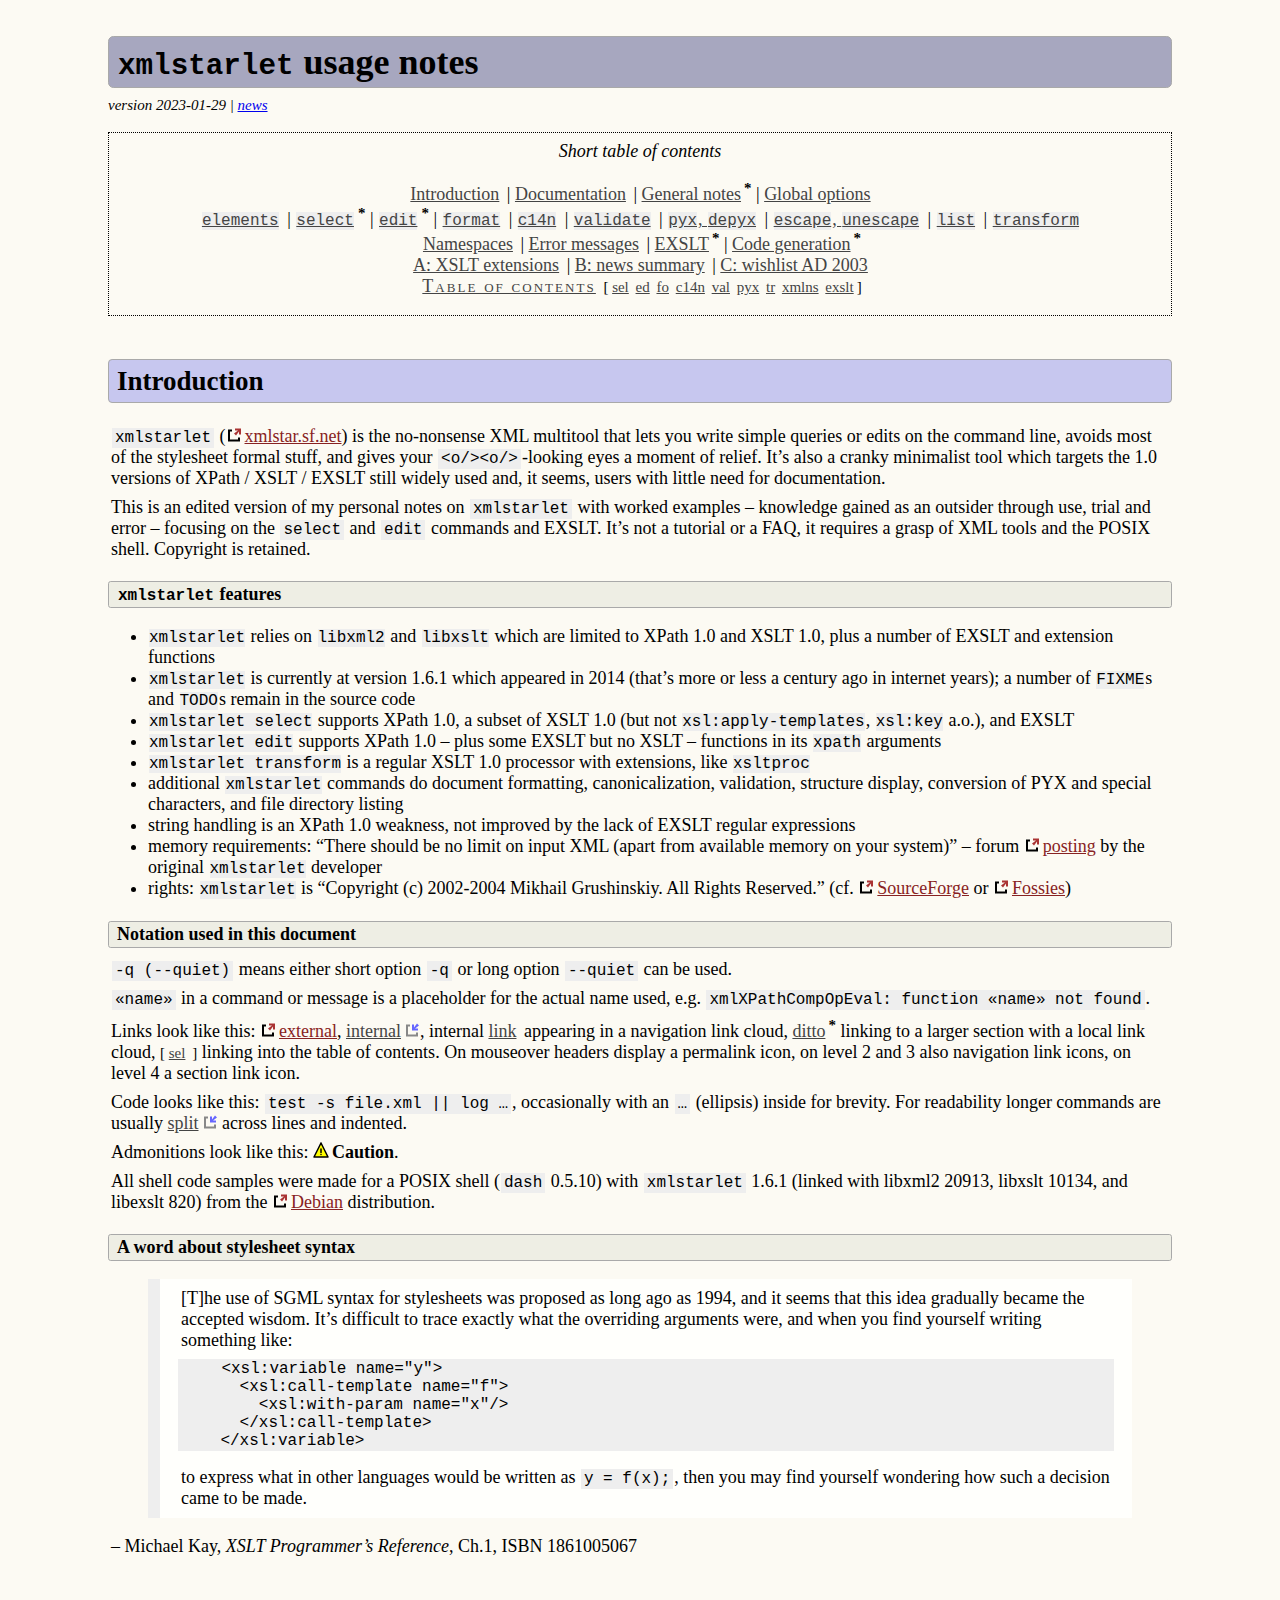
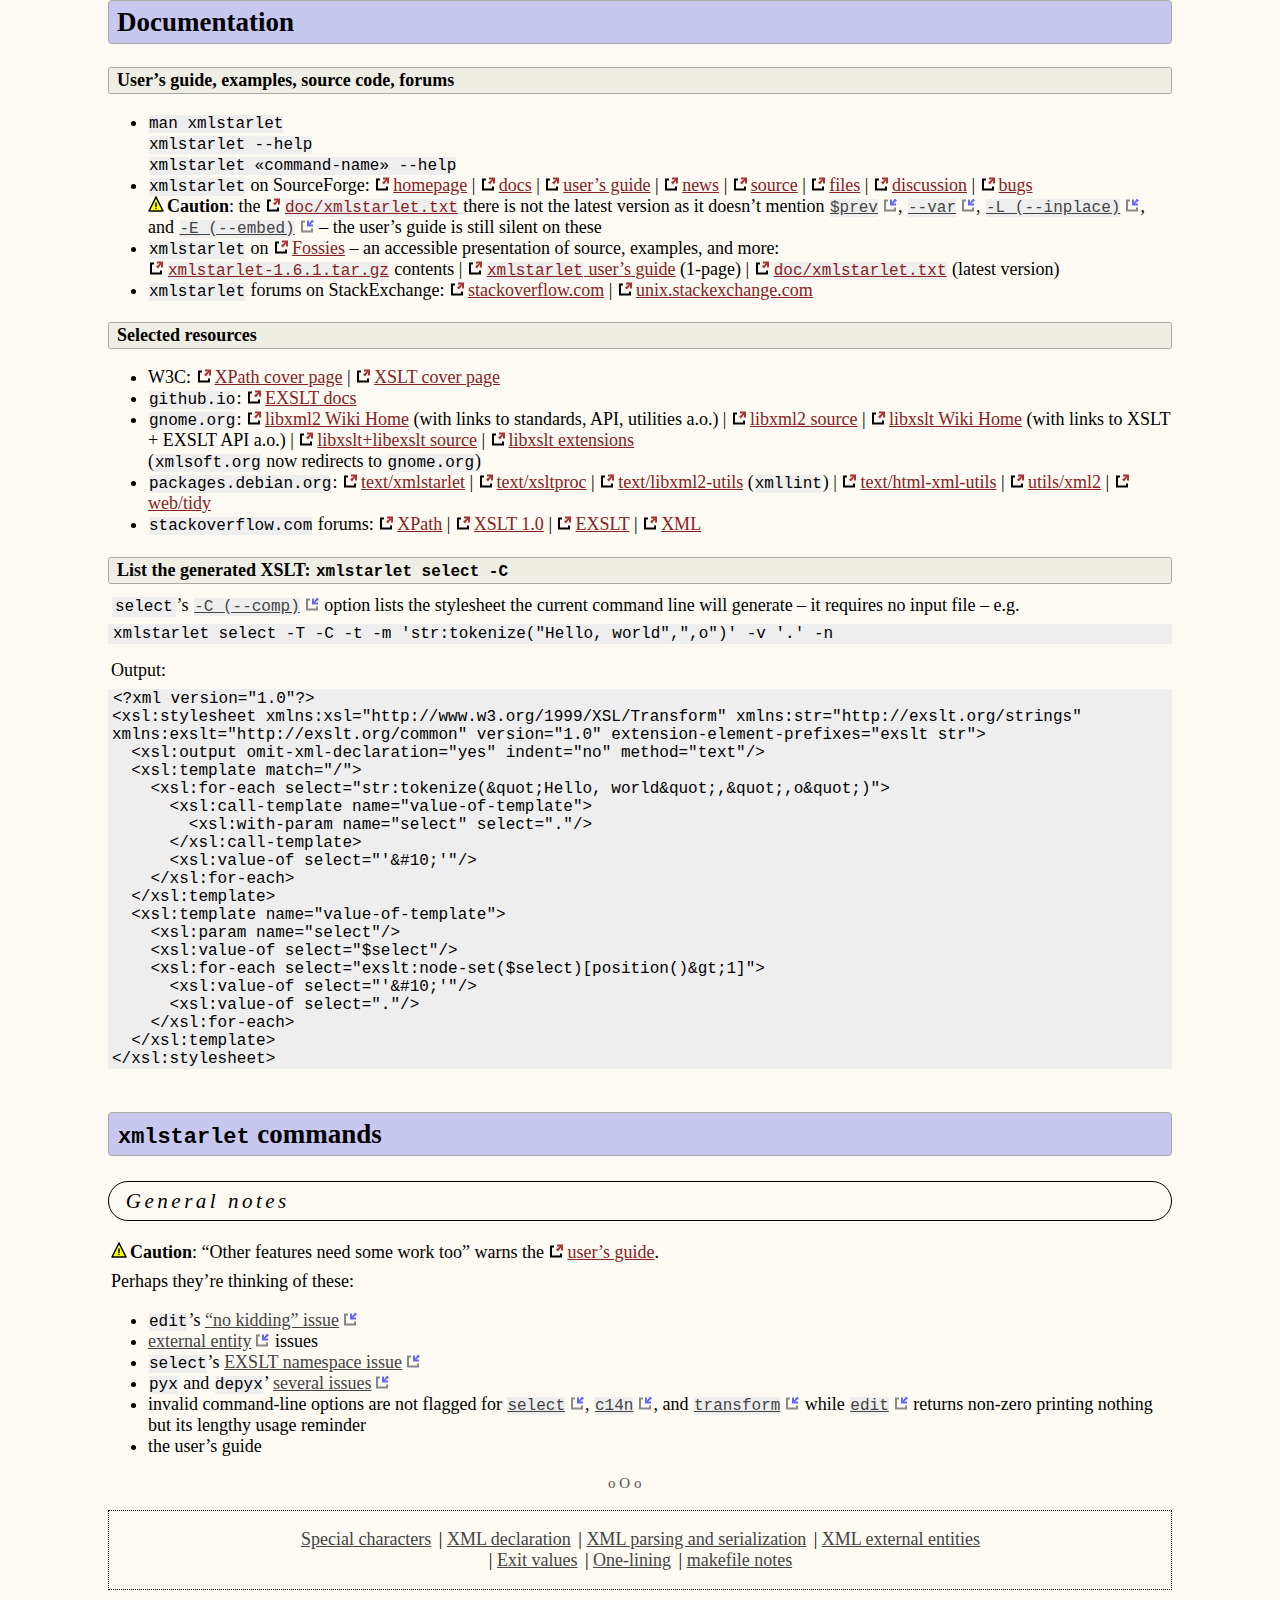
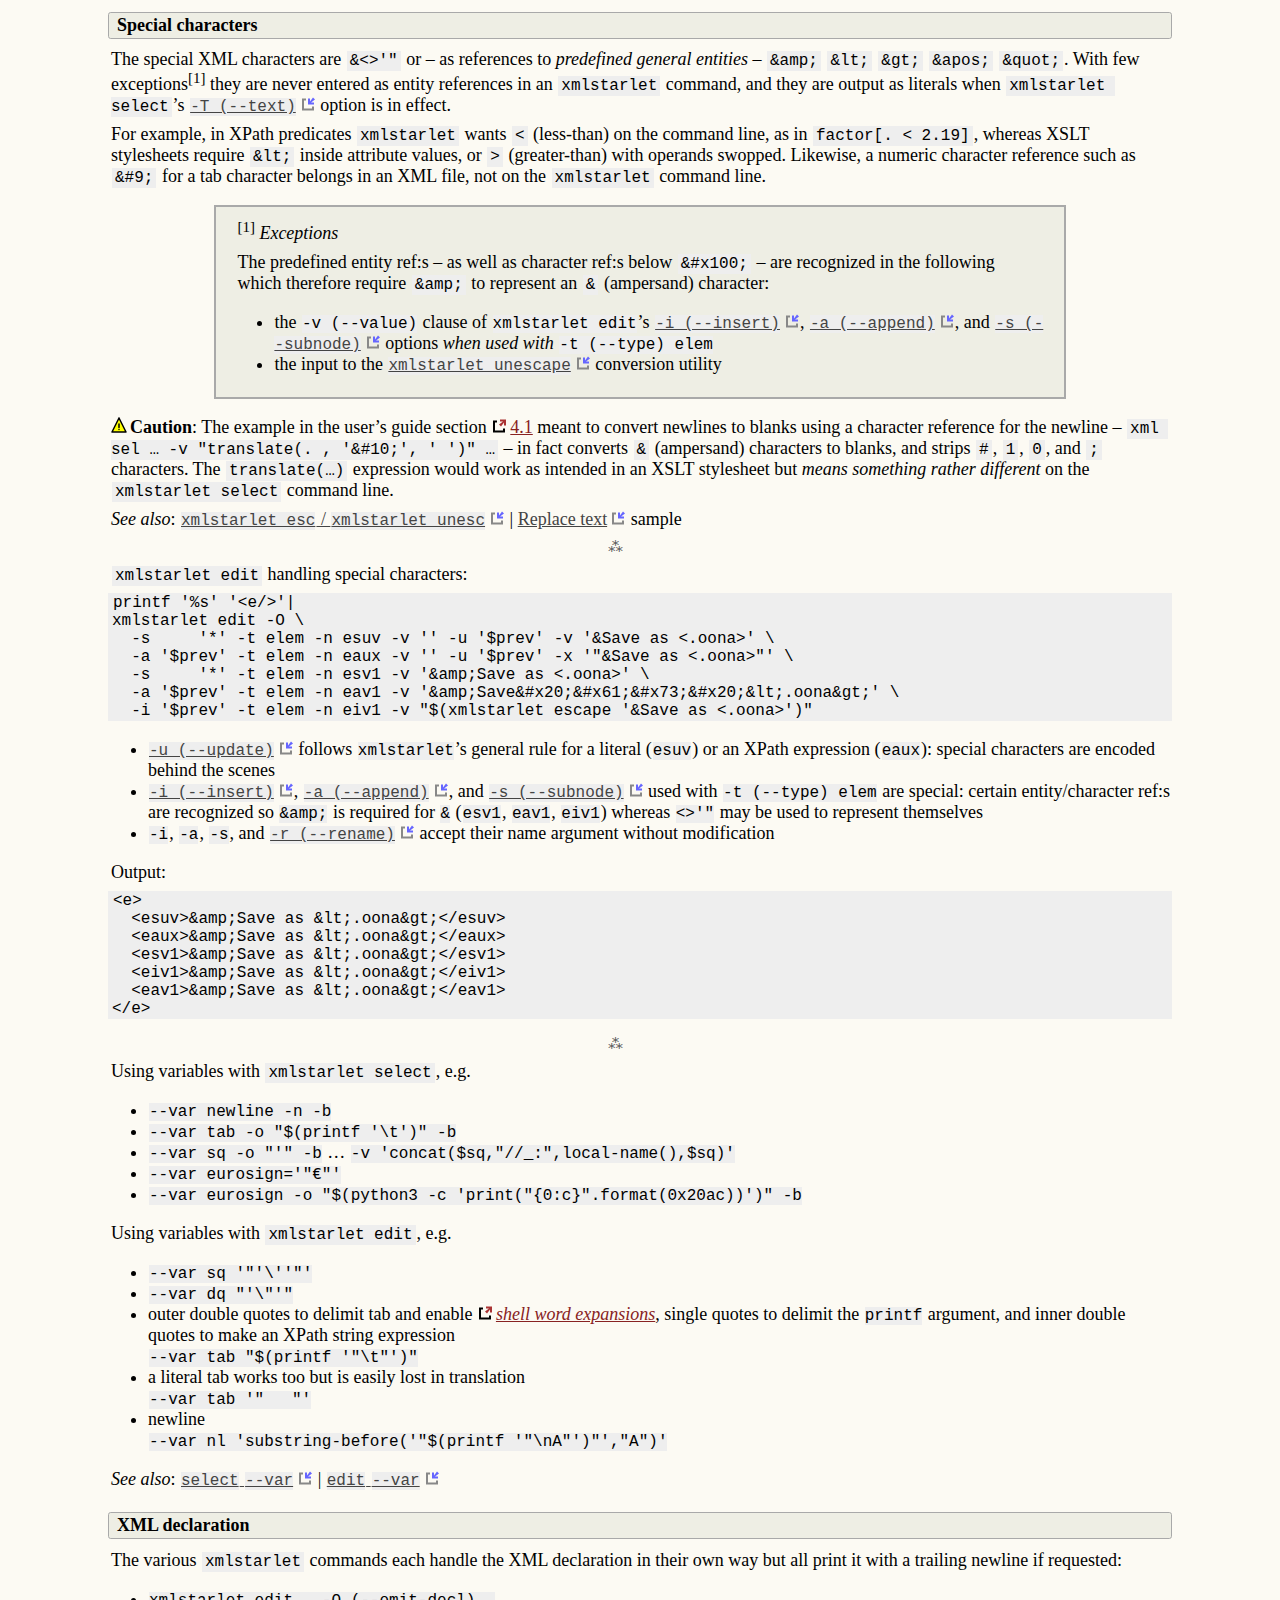
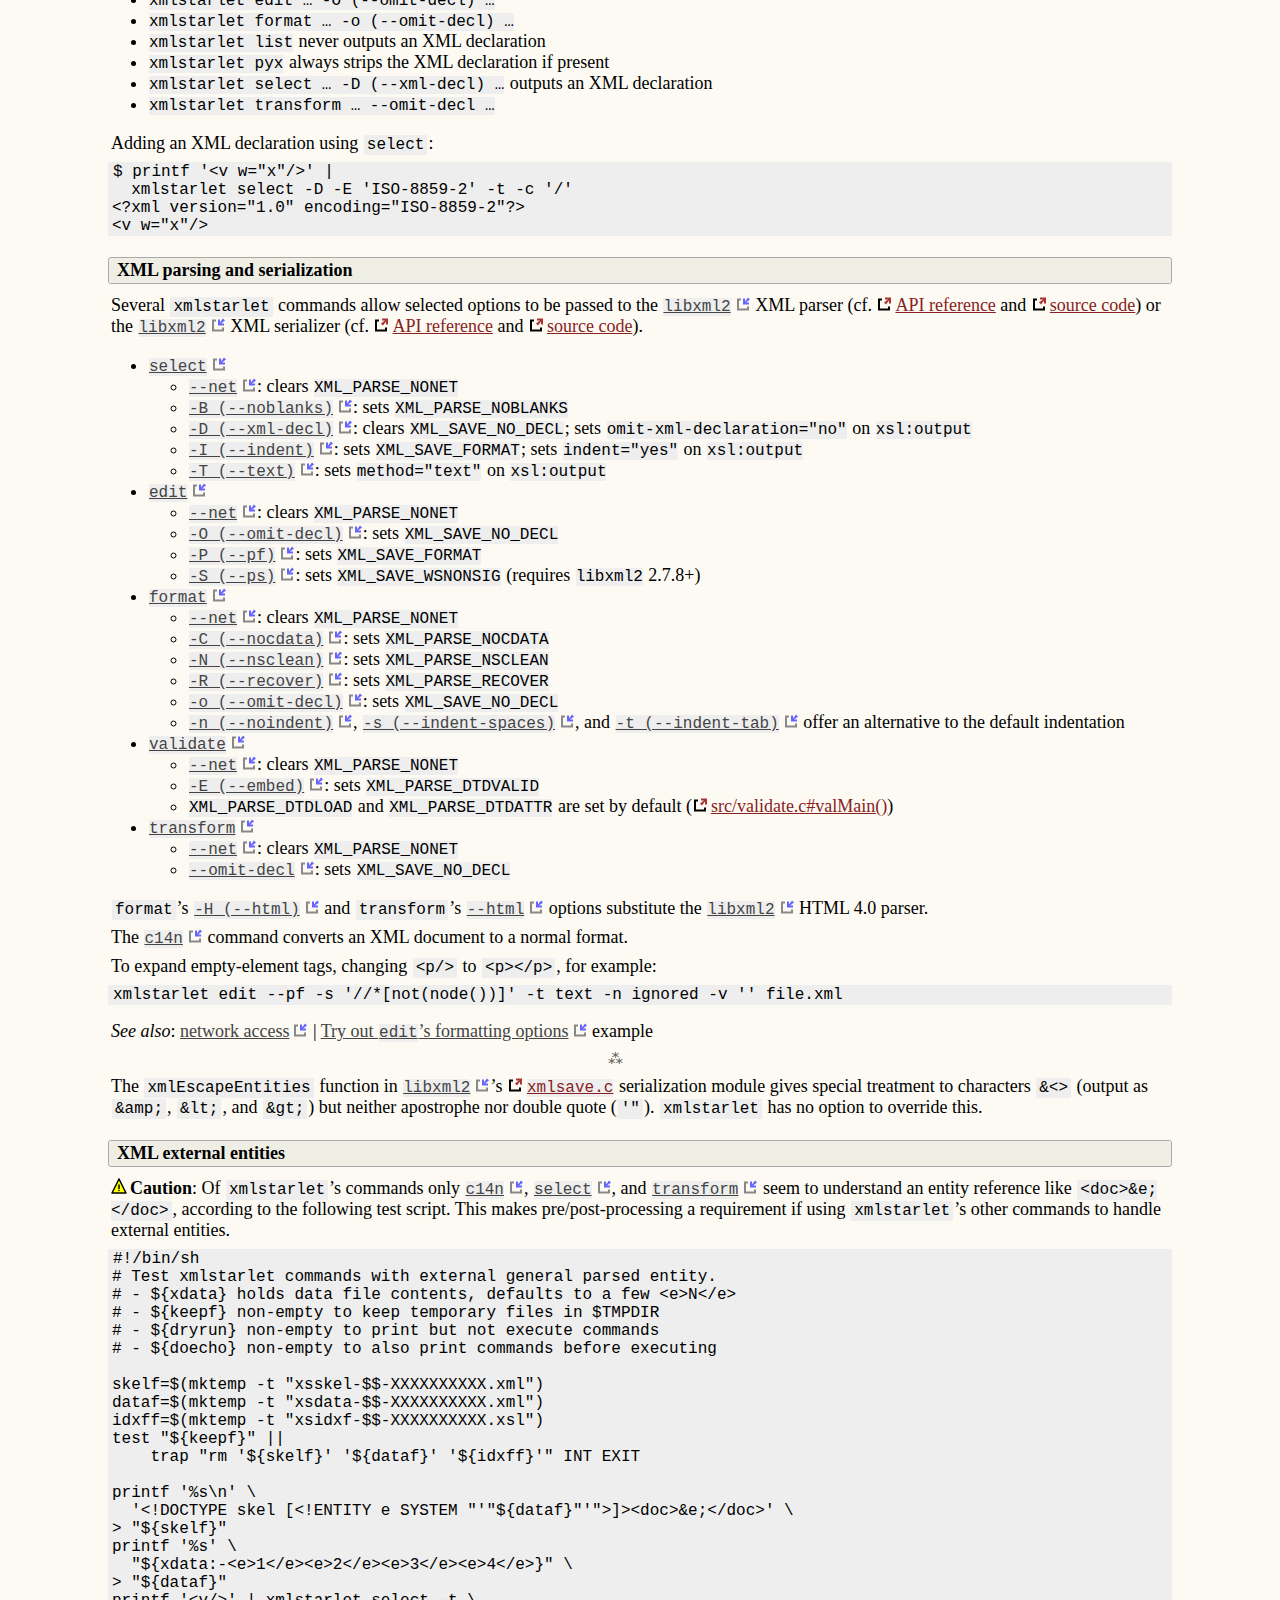
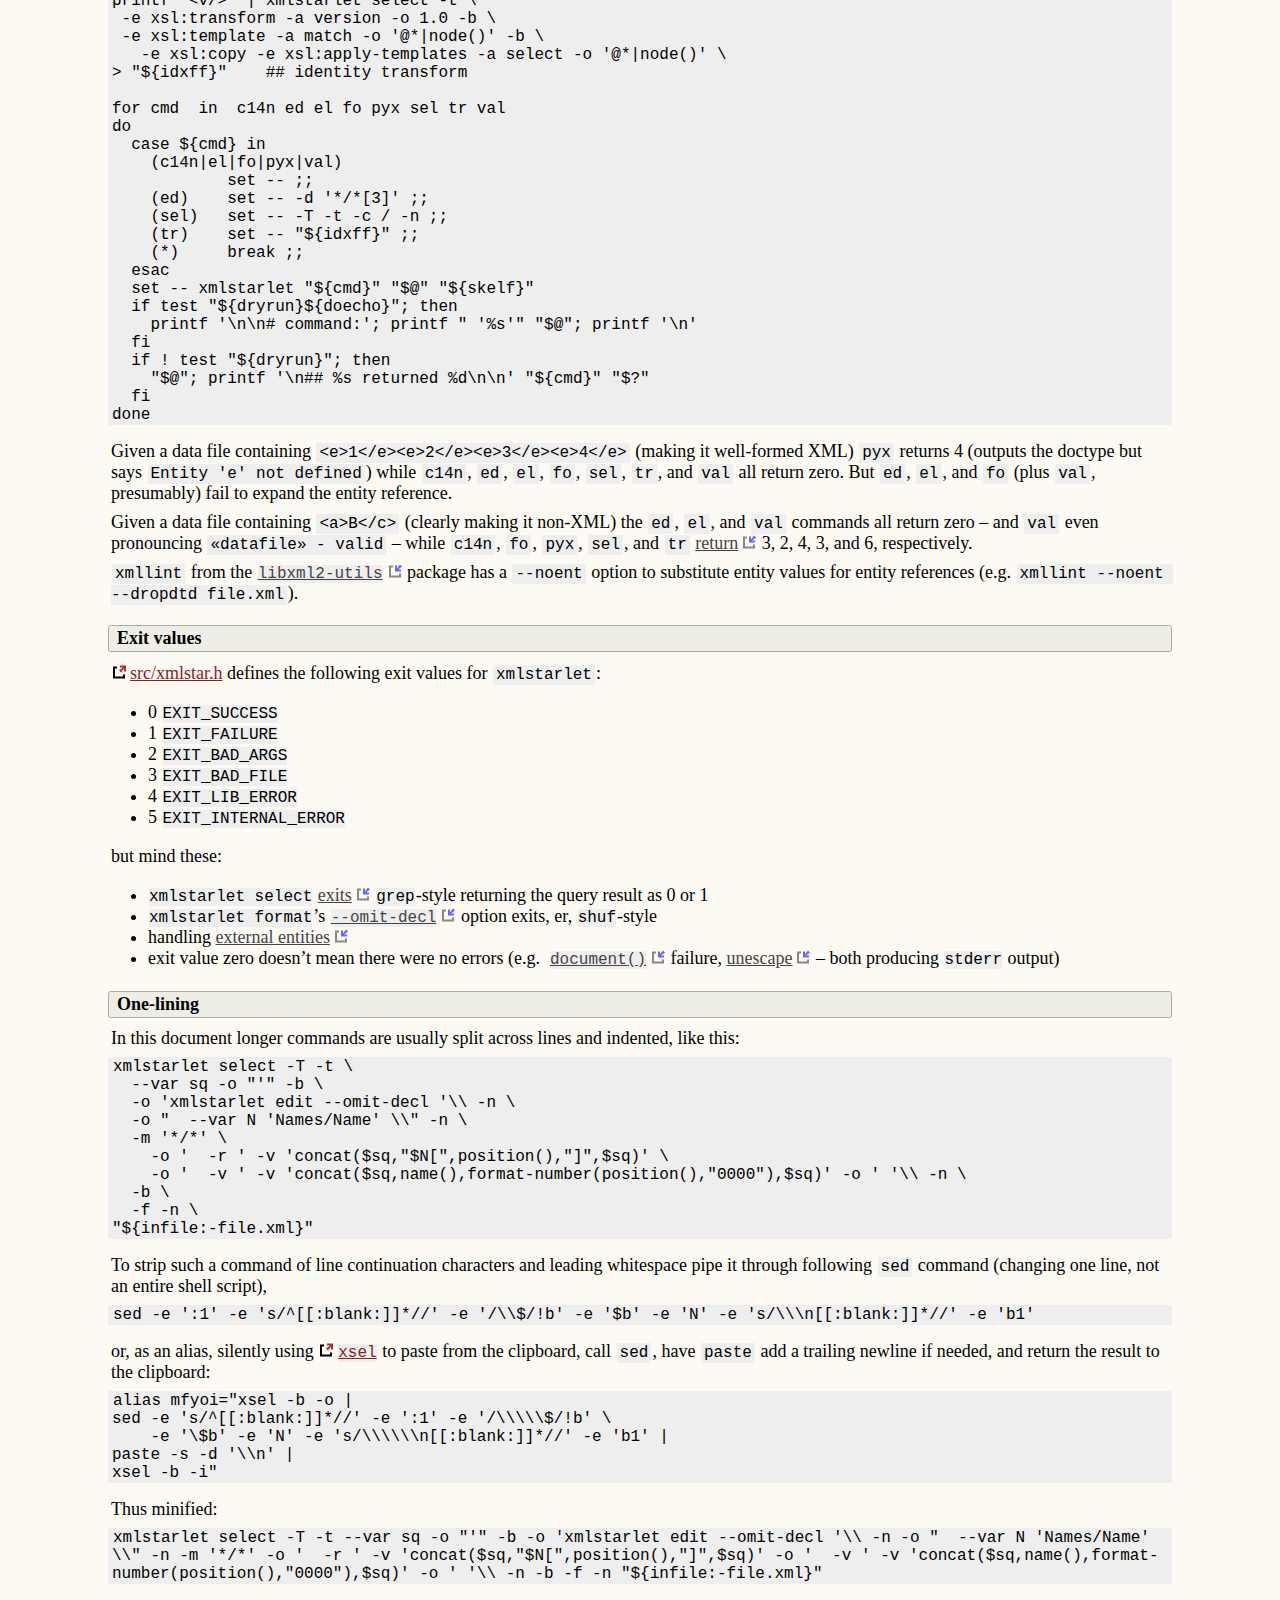
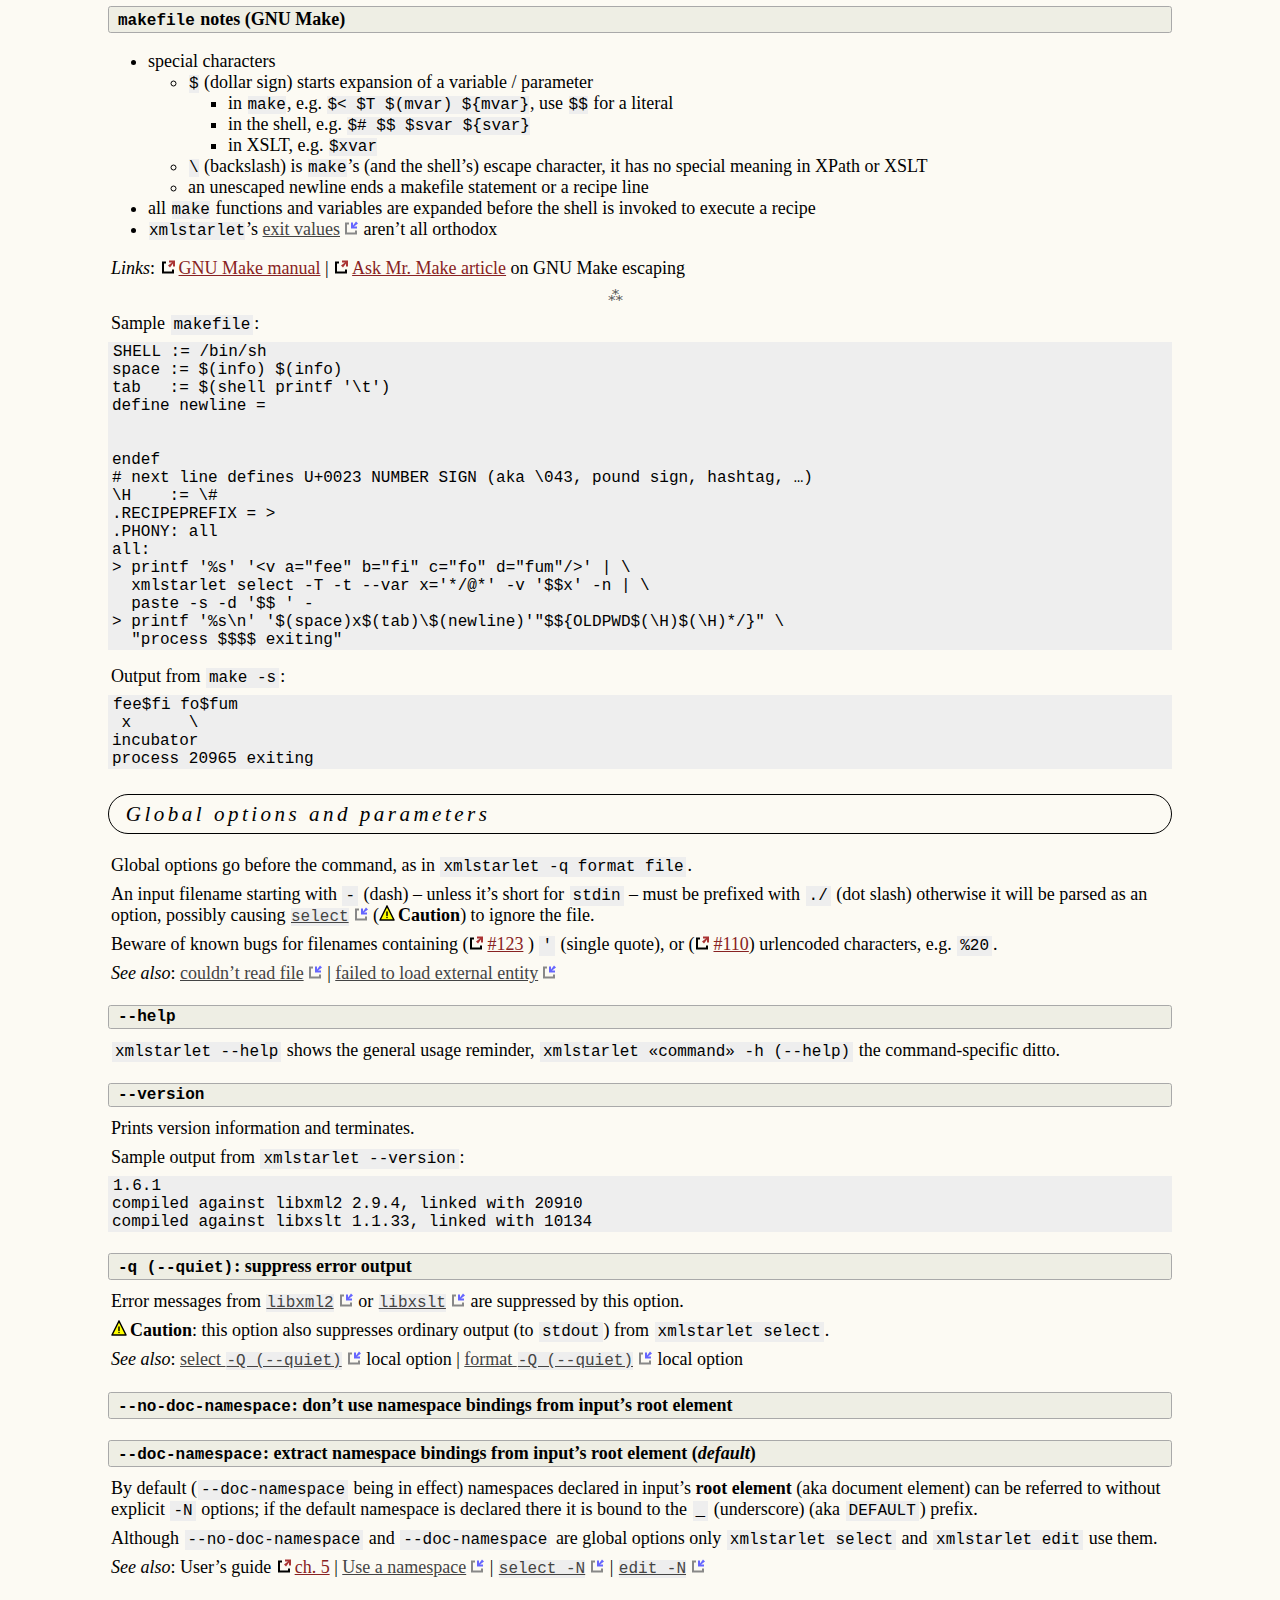
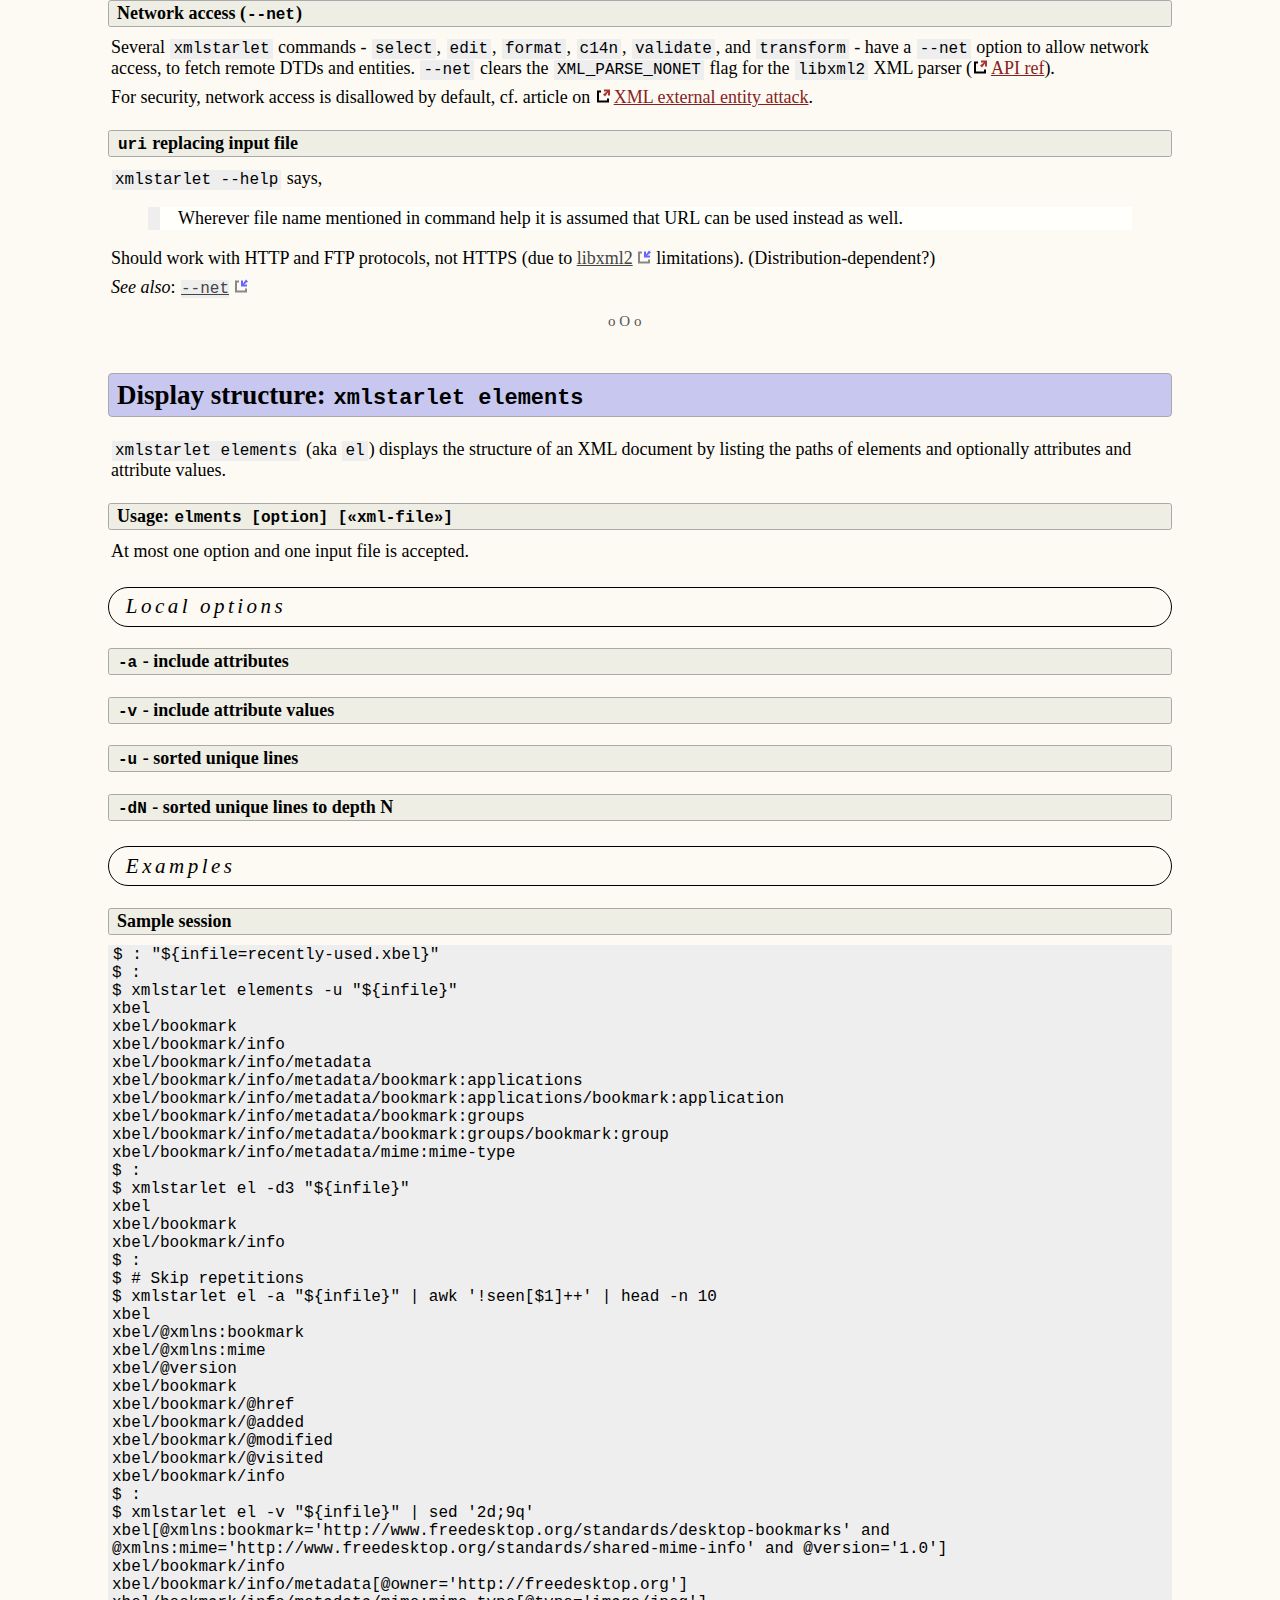
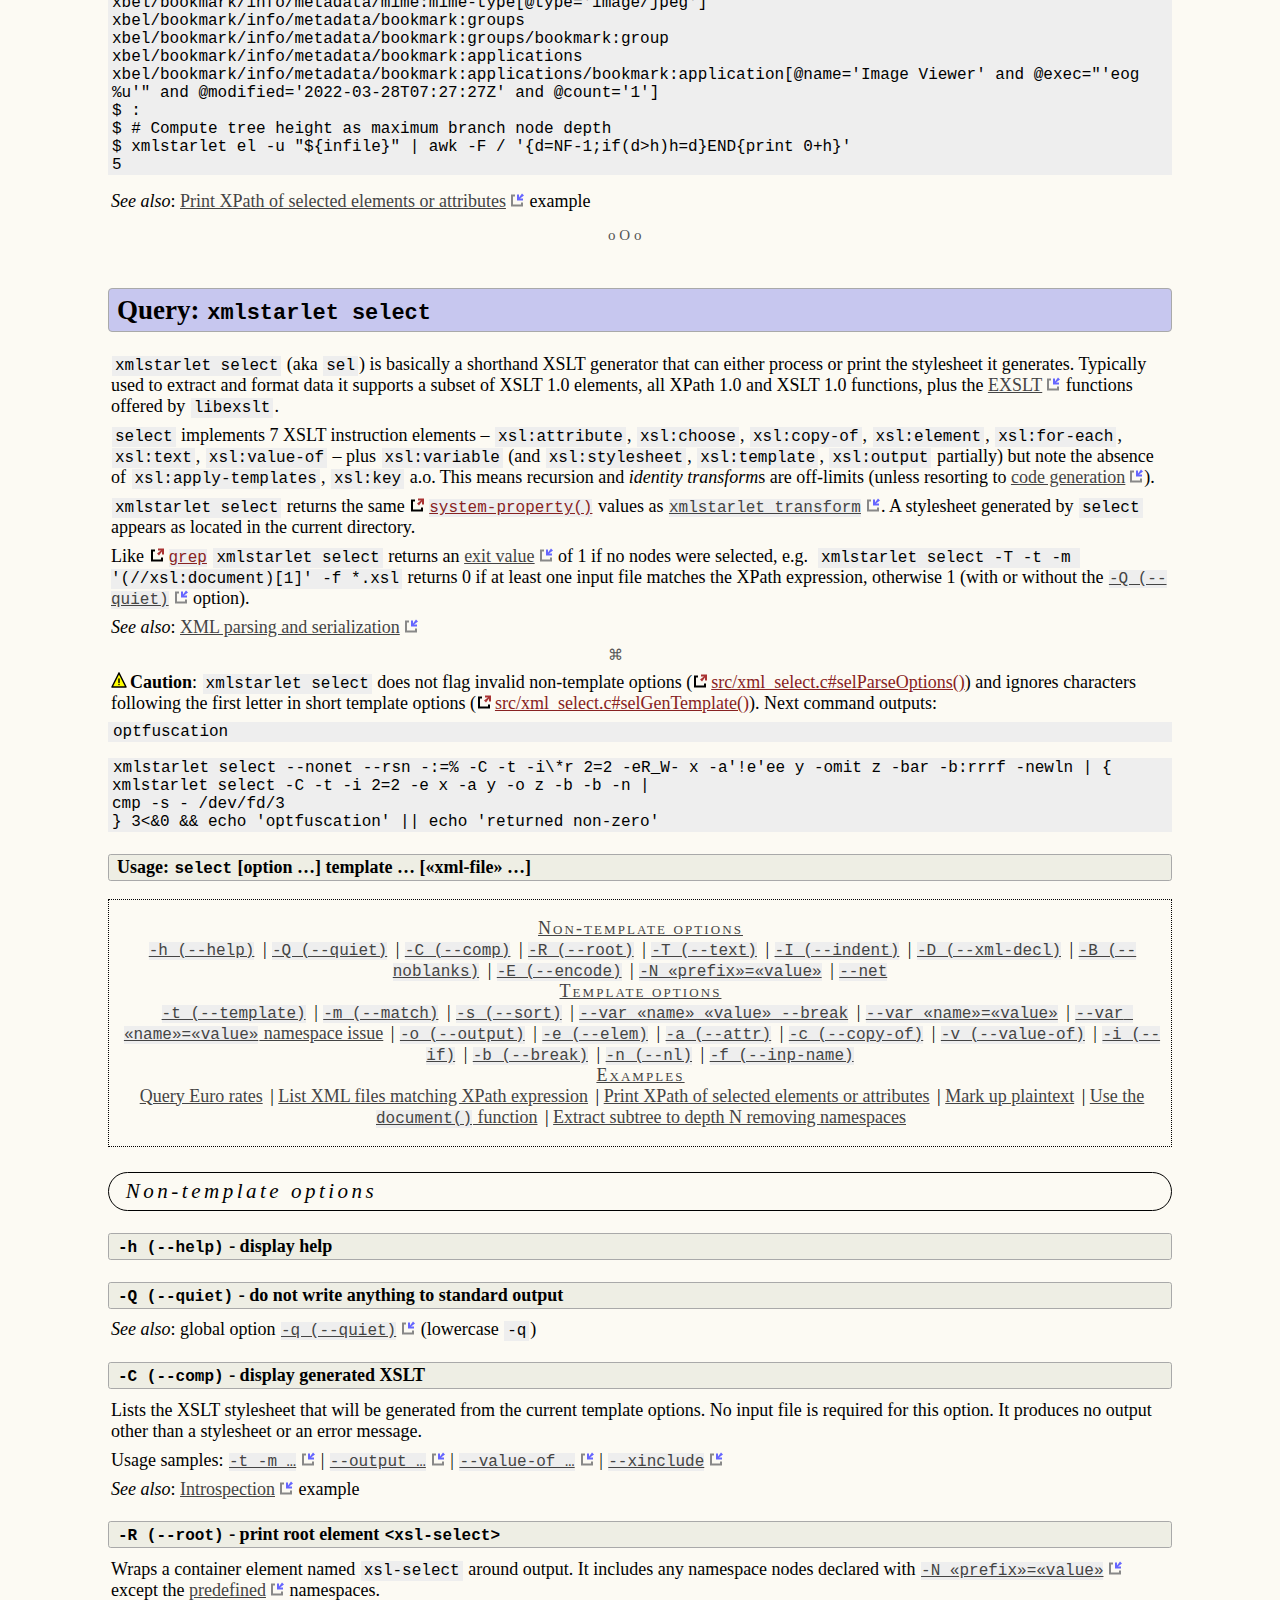
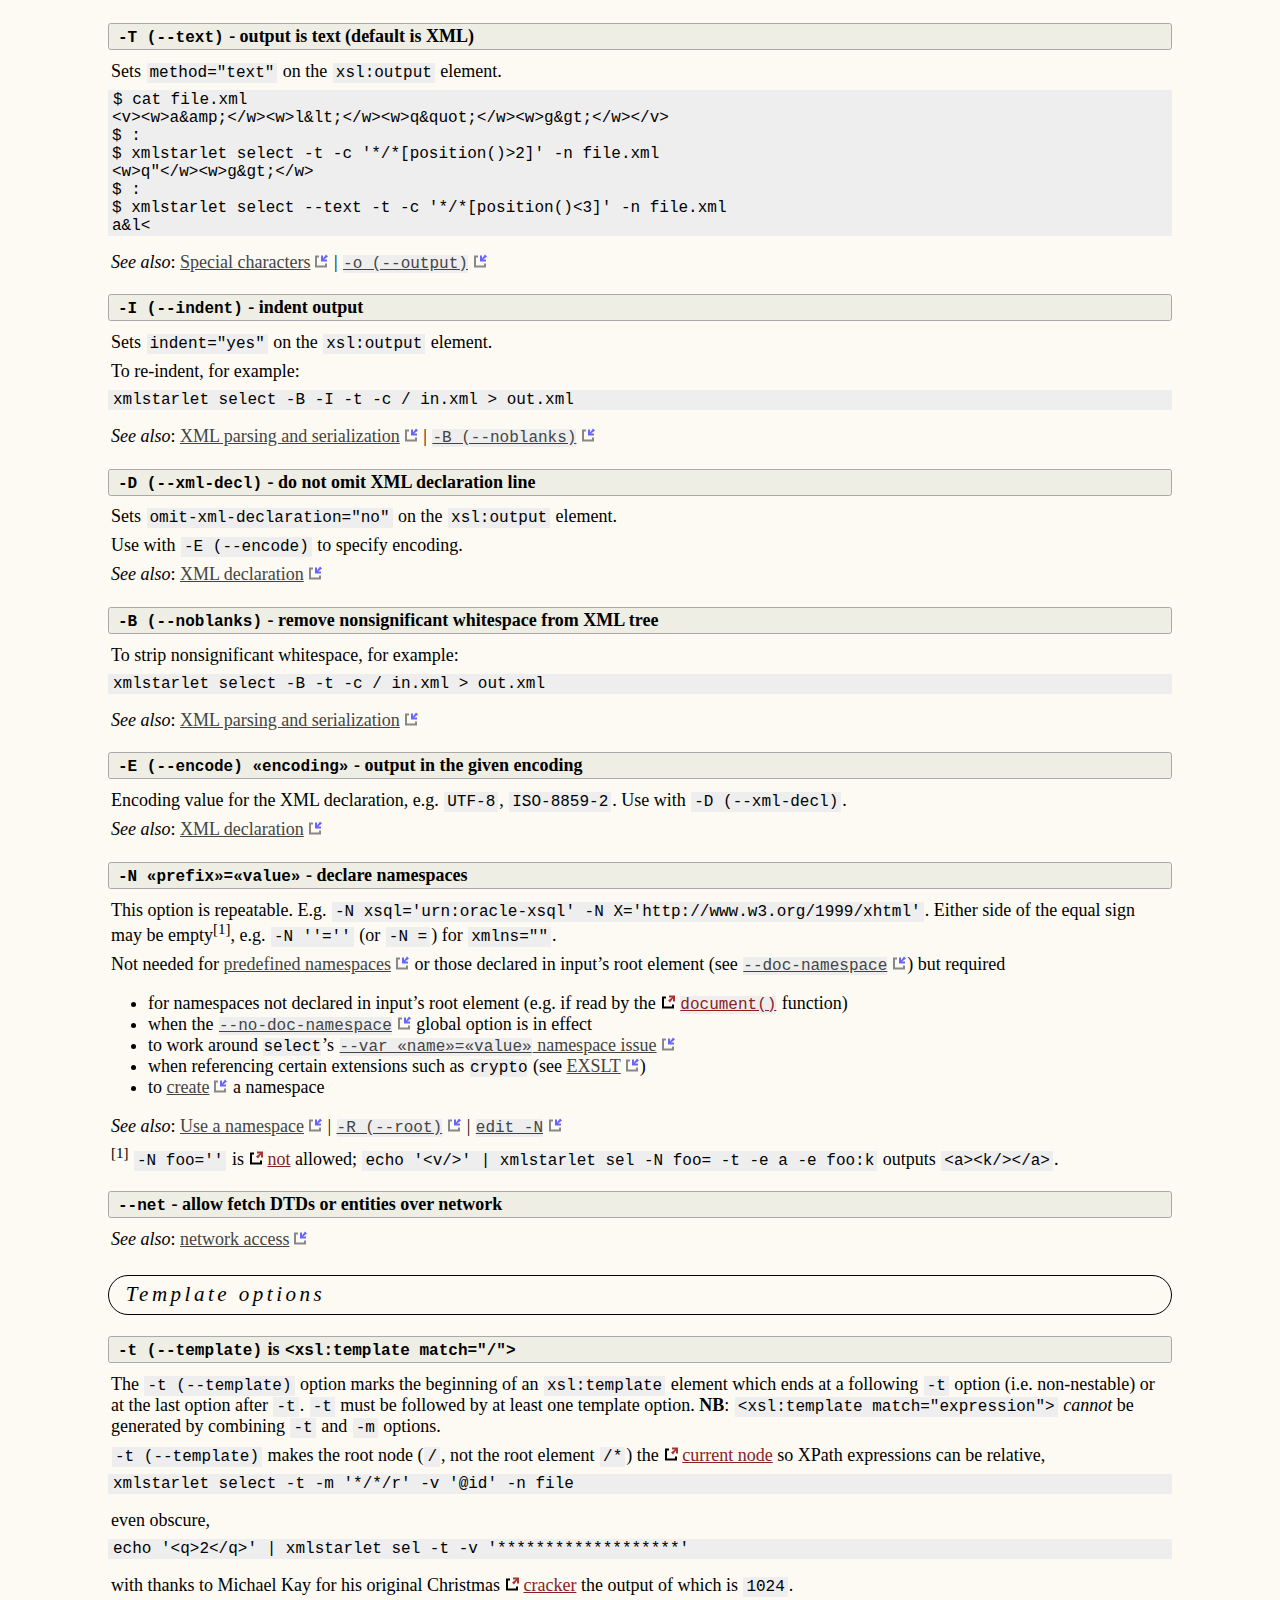
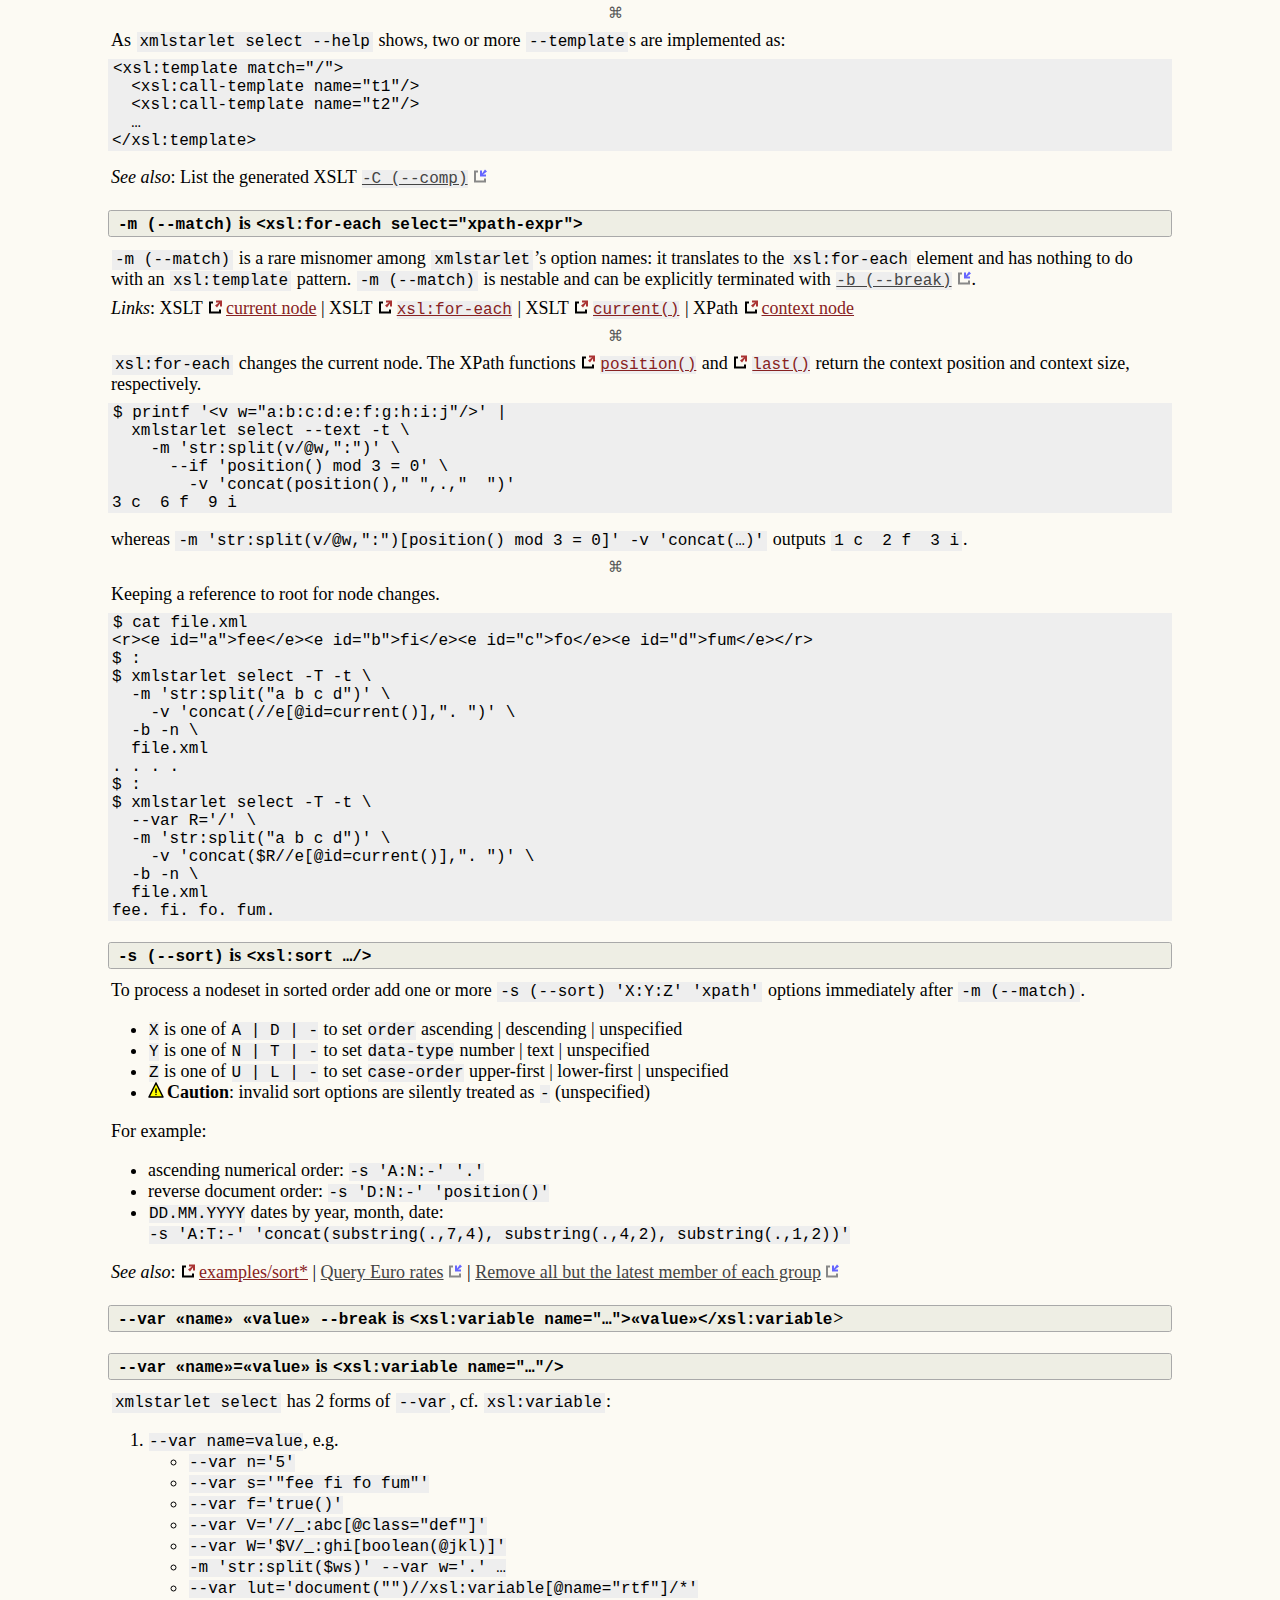
==== commit 60ea71a9: "Add files via upload" ====
--- a/index.html
+++ b/index.html
@@ -9,8 +9,8 @@
 
 <section id="sec-xmlstarlet-usage-notes">
 <h1 id="xmlstarlet-usage-notes" class="shew-tgt"><code>xmlstarlet</code> usage notes<a href="#xmlstarlet-usage-notes" class="permalink shew-hover"></a><div class="toolbar shew-hover h1"/></h1>
-<div id="doc-version" title="31 October 2022">
-version 2022-10-31 | <a href="news.html" title="Release news">news</a>
+<div id="doc-version" title="29 January 2023">
+version 2023-01-29 | <a href="news.html" title="Release news">news</a>
 </div>
 <div id="toc-short" class="nav">
 <p><em>Short table of contents</em></p>
@@ -184,7 +184,7 @@
 <li>a literal tab works too but is easily lost in translation<br/>
 <code>--var tab '"	"'</code></li>
 <li>newline<br/>
-<code>--var nl 'substring('"$(printf '"\nA"')"',1,1)'</code></li>
+<code>--var nl 'substring-before('"$(printf '"\nA"')"',"A")'</code></li>
 </ul>
 <p><em>See also</em>: <a href="#select-opt-var-equals"><code>select</code> <code>--var</code></a> | <a href="#edit-opt-var"><code>edit</code> <code>--var</code></a></p>
 <h4 id="xml-declaration" class="shew-tgt">XML declaration<a href="#xml-declaration" class="permalink shew-hover"></a><div class="toolbar shew-hover h4"><a class="relup shew-hover" href="#xmlstarlet-commands"></a><span class="relnop shew-hover"></span></div></h4>
@@ -246,6 +246,10 @@
 <p>To expand empty-element tags, changing <code>&lt;p/&gt;</code> to <code>&lt;p&gt;&lt;/p&gt;</code>, for example:</p>
 <pre class="lang-sh"><code>xmlstarlet edit --pf -s '//*[not(node())]' -t text -n ignored -v '' file.xml</code></pre>
 <p><em>See also</em>: <a href="#global-opt-net">network access</a> | <a href="#try-out-xmlstarlet-edits-formatting-options">Try out <code>edit</code>’s formatting options</a> example</p>
+<div class="dinkus2">
+
+</div>
+<p>The <code>xmlEscapeEntities</code> function in <a href="#selected-resources"><code>libxml2</code></a>’s <a href="https://gitlab.gnome.org/GNOME/libxml2/-/blob/master/xmlsave.c#L165"><code>xmlsave.c</code></a> serialization module gives special treatment to characters <code>&amp;&lt;&gt;</code> (output as <code>&amp;amp;</code>, <code>&amp;lt;</code>, and <code>&amp;gt;</code>) but neither apostrophe nor double quote (<code>'"</code>). <code>xmlstarlet</code> has no option to override this.</p>
 <h4 id="xml-external-entities" class="shew-tgt">XML external entities<a href="#xml-external-entities" class="permalink shew-hover"></a><div class="toolbar shew-hover h4"><a class="relup shew-hover" href="#xmlstarlet-commands"></a><span class="relnop shew-hover"></span></div></h4>
 <p><span class="caution"><strong>Caution</strong></span>: Of <code>xmlstarlet</code>’s commands only <a href="#c14n"><code>c14n</code></a>, <a href="#select"><code>select</code></a>, and <a href="#transform"><code>transform</code></a> seem to understand an entity reference like <code>&lt;doc&gt;&amp;e;&lt;/doc&gt;</code>, according to the following test script. This makes pre/post-processing a requirement if using <code>xmlstarlet</code>’s other commands to handle external entities.</p>
 <pre class="lang-sh"><code>#!/bin/sh
@@ -554,7 +558,7 @@
 <h3 id="select-template-options" class="shew-tgt">Template options<a href="#select-template-options" class="permalink shew-hover"></a><div class="toolbar shew-hover h3"><span class="relnop shew-hover"></span><a class="relprev shew-hover" href="#select-non-template-options"></a><a class="relup shew-hover" href="#select"></a><a class="relnext shew-hover" href="#select-examples"></a><span class="relnop shew-hover"></span></div></h3>
 <h4 id="select-opt-template" class="shew-tgt"><code>-t (--template)</code> is <code>&lt;xsl:template match="/"&gt;</code><a href="#select-opt-template" class="permalink shew-hover"></a><div class="toolbar shew-hover h4"><a class="relup shew-hover" href="#select"></a><span class="relnop shew-hover"></span></div></h4>
 <p>The <code>-t (--template)</code> option marks the beginning of an <code>xsl:template</code> element which ends at a following <code>-t</code> option (i.e. non-nestable) or at the last option after <code>-t</code>. <code>-t</code> must be followed by at least one template option. <strong>NB</strong>: <code>&lt;xsl:template match="expression"&gt;</code> <em>cannot</em> be generated by combining <code>-t</code> and <code>-m</code> options.</p>
-<p><code>-t (--template)</code> makes the root node (<code>/</code>, not the root element <code>/*</code>) the context node so XPath expressions can be relative,</p>
+<p><code>-t (--template)</code> makes the root node (<code>/</code>, not the root element <code>/*</code>) the <a href="https://www.w3.org/TR/1999/REC-xslt-19991116#dt-current-node" title="W3C XSLT 1.0 recommendation">current node</a> so XPath expressions can be relative,</p>
 <pre class="lang-sh"><code>xmlstarlet select -t -m '*/*/r' -v '@id' -n file</code></pre>
 <p>even obscure,</p>
 <pre class="lang-sh"><code>echo '&lt;q&gt;2&lt;/q&gt;' | xmlstarlet sel -t -v '*******************'</code></pre>
@@ -570,12 +574,12 @@
 &lt;/xsl:template&gt;</code></pre>
 <p><em>See also</em>: List the generated XSLT <a href="#select-opt-comp"><code>-C (--comp)</code></a></p>
 <h4 id="select-opt-match" class="shew-tgt"><code>-m (--match)</code> is <code>&lt;xsl:for-each select="xpath-expr"&gt;</code><a href="#select-opt-match" class="permalink shew-hover"></a><div class="toolbar shew-hover h4"><a class="relup shew-hover" href="#select"></a><span class="relnop shew-hover"></span></div></h4>
-<p><code>-m (--match)</code> is a rare misnomer among <code>xmlstarlet</code>’s option names: it translates to the <code>xsl:for-each</code> element and has nothing to do wih an <code>xsl:template</code> pattern. <code>-m (--match)</code> is nestable and can be explicitly terminated with <a href="#select-opt-break"><code>-b (--break)</code></a>.</p>
-<p><em>Links</em>: XPath <a href="https://www.w3.org/TR/1999/REC-xpath-19991116#dt-context-node" title="W3C XPath 1.0 recommendation">context node</a> | XPath <a href="https://www.w3.org/TR/1999/REC-xpath-19991116##section-Node-Set-Functions" title="W3C XPath 1.0 recommendation"><code>position()</code></a> | XSLT <a href="https://www.w3.org/TR/1999/REC-xslt-19991116#for-each" title="W3C XSLT 1.0 recommendation"><code>xsl:for-each</code></a> | XSLT <a href="https://www.w3.org/TR/1999/REC-xslt-19991116#function-current" title="W3C XSLT 1.0 recommendation"><code>current()</code></a></p>
+<p><code>-m (--match)</code> is a rare misnomer among <code>xmlstarlet</code>’s option names: it translates to the <code>xsl:for-each</code> element and has nothing to do with an <code>xsl:template</code> pattern. <code>-m (--match)</code> is nestable and can be explicitly terminated with <a href="#select-opt-break"><code>-b (--break)</code></a>.</p>
+<p><em>Links</em>: XSLT <a href="https://www.w3.org/TR/1999/REC-xslt-19991116#dt-current-node" title="W3C XSLT 1.0 recommendation">current node</a> | XSLT <a href="https://www.w3.org/TR/1999/REC-xslt-19991116#for-each" title="W3C XSLT 1.0 recommendation"><code>xsl:for-each</code></a> | XSLT <a href="https://www.w3.org/TR/1999/REC-xslt-19991116#function-current" title="W3C XSLT 1.0 recommendation"><code>current()</code></a> | XPath <a href="https://www.w3.org/TR/1999/REC-xpath-19991116#dt-context-node" title="W3C XPath 1.0 recommendation">context node</a></p>
 <div class="dinkus3">
 
 </div>
-<p><code>xsl:for-each</code> changes the context and makes the context position value available via the XPath <code>position()</code> function,</p>
+<p><code>xsl:for-each</code> changes the current node. The XPath functions <a href="https://www.w3.org/TR/1999/REC-xpath-19991116##section-Node-Set-Functions" title="W3C XPath 1.0 recommendation"><code>position()</code></a> and <a href="https://www.w3.org/TR/1999/REC-xpath-19991116##section-Node-Set-Functions" title="W3C XPath 1.0 recommendation"><code>last()</code></a> return the context position and context size, respectively.</p>
 <pre class="lang-shell"><code>$ printf '&lt;v w="a:b:c:d:e:f:g:h:i:j"/&gt;' |
   xmlstarlet select --text -t \
     -m 'str:split(v/@w,":")' \
@@ -586,7 +590,7 @@
 <div class="dinkus3">
 
 </div>
-<p>Keeping a reference to root for context changes.</p>
+<p>Keeping a reference to root for node changes.</p>
 <pre class="lang-shell"><code>$ cat file.xml
 &lt;r&gt;&lt;e id="a"&gt;fee&lt;/e&gt;&lt;e id="b"&gt;fi&lt;/e&gt;&lt;e id="c"&gt;fo&lt;/e&gt;&lt;e id="d"&gt;fum&lt;/e&gt;&lt;/r&gt;
 $ :
@@ -1004,7 +1008,7 @@
 <ul>
 <li>use <a href="#select-opt-n"><code>-N «prefix»=«value»</code></a> to declare lookup table’s namespace</li>
 <li>use <a href="https://www.w3.org/TR/1999/REC-xslt-19991116#document" title="W3C XSLT 1.0 recommendation"><code>document()</code></a> to access the external lookup table</li>
-<li>keep references to the input (<code>RP</code>) and lookup (<code>FC</code>) documents as <a href="#select-opt-match"><code>-m (--match)</code></a> changes the context node</li>
+<li>keep references to the input (<code>RP</code>) and lookup (<code>FC</code>) documents as <a href="#select-opt-match"><code>-m (--match)</code></a> changes the current node</li>
 <li>format the output as a fixed-width text table with <a href="#exslt">EXSLT</a> <a href="https://exslt.github.io/str/index.html">string</a> functions and XSLT’s <a href="https://www.w3.org/TR/1999/REC-xslt-19991116#function-format-number" title="W3C XSLT 1.0 recommendation"><code>format-number()</code></a></li>
 </ul>
 <pre class="lang-sh"><code>xmlstarlet select --text -N fc='urn:foodcomp-subset' -t \
@@ -1075,7 +1079,7 @@
 <li><code>${varname:=…}</code> assigns a default value by <a href="https://pubs.opengroup.org/onlinepubs/9699919799/utilities/V3_chap02.html#tag_18_06_02" title="Shell command language at Open Group (POSIX)"><em>shell parameter expansion</em></a> via the built-in <a href="https://pubs.opengroup.org/onlinepubs/9699919799/utilities/V3_chap02.html#tag_18_16_01" title="'colon - null utility' at Open Group (POSIX)">colon</a> utility</li>
 <li>the namespaces used in the target subtree must be matched by <a href="#select-opt-n"><code>-N «prefix»=«value»</code></a> options if not <a href="#namespaces-use">declared</a> in input’s root element; use <a href="#namespaces-create-null"><code>-N =</code></a> to change the default namespace to the null ditto</li>
 <li>the XSLT variable <code>xlist</code> holds the list of namespace URIs to strip, all bookended by newlines to avoid a false match in <code>contains(…)</code>, cf. <a href="#select-opt-value-of"><code>-v (--value-of)</code></a>, so the <code>exclude</code> shell variable may be specified as an XPath string of newline-separated URIs</li>
-<li><a href="#select-opt-match"><code>-m (--match)</code></a> changes the context node, recall, any <code>-m '*'</code> lines reaching beyond actual depth match nothing</li>
+<li><a href="#select-opt-match"><code>-m (--match)</code></a> changes the current node, recall, any <code>-m '*'</code> lines reaching beyond actual depth match nothing</li>
 </ul>
 <div class="dinkus1">
 
@@ -1087,7 +1091,7 @@
 <p>Note that <code>edit</code></p>
 <ul>
 <li>executes in an XPath context; it is not an XSLT processor</li>
-<li>uses the root node (<code>/</code>) as context node</li>
+<li>uses the root node (<code>/</code>) as current node</li>
 <li>supports multiple editing actions (operations) in one command – but prefer fewer XPath expressions (<a href="https://www.w3.org/TR/1999/REC-xpath-19991116#NT-UnionExpr" title="W3C XPath 1.0 recommendation">unions</a>!) to more actions</li>
 <li>(re)defines its <a href="#edit-prev"><code>$prev</code></a> variable as a back reference to the most recently created node</li>
 <li>supports a large subset of EXSLT (but no XSLT) functions in its <a href="#edit-xpath-arguments"><code>xpath</code> arguments</a></li>
@@ -1183,7 +1187,7 @@
 <p><em>Examples</em>: <a href="https://fossies.org/linux/xmlstarlet/examples/ed-append" title="Fossies - the Fresh Open Source Software Archive">examples/ed-append</a> | <a href="https://fossies.org/linux/xmlstarlet/examples/ed-insert" title="Fossies - the Fresh Open Source Software Archive">examples/ed-insert</a> | <a href="https://fossies.org/linux/xmlstarlet/examples/ed-subnode" title="Fossies - the Fresh Open Source Software Archive">examples/ed-subnode</a> | <a href="#insert-html-link">Insert HTML <code>&lt;link …/&gt;</code></a></p>
 <p><em>See also</em>: <a href="#edit-opt-update-expr"><code>-u (--update)</code></a></p>
 <h4 id="edit-prev" class="shew-tgt">Back reference <code>$prev</code> variable (aka <code>$xstar:prev</code>)<a href="#edit-prev" class="permalink shew-hover"></a><div class="toolbar shew-hover h4"><a class="relup shew-hover" href="#edit"></a><span class="relnop shew-hover"></span></div></h4>
-<p>The <code>$prev</code> (aka <code>$xstar:prev</code>) variable refers to the node created by the most recent <a href="#edit-opt-insert"><code>-i (--insert)</code></a>, <a href="#edit-opt-append"><code>-a (--append)</code></a>, or <a href="#edit-opt-subnode"><code>-s (--subnode)</code></a> option, which all define or redefine it. To reset <code>$prev</code> (to avoid a false match later) for example <code>-a '/..' -t elem -n nil</code> which fails as the root node has no parent.</p>
+<p>The <code>$prev</code> (aka <code>$xstar:prev</code>) variable refers to the nodeset created by the most recent <a href="#edit-opt-insert"><code>-i (--insert)</code></a>, <a href="#edit-opt-append"><code>-a (--append)</code></a>, or <a href="#edit-opt-subnode"><code>-s (--subnode)</code></a> option, which all define or redefine it. To reset <code>$prev</code> (to avoid a false match later) for example <code>-a '/..' -t elem -n nil</code> which fails as the root node has no parent.</p>
 <p><code>$prev</code> isn’t mentioned in the user’s guide; examples are given in <a href="https://fossies.org/linux/xmlstarlet/doc/xmlstarlet.txt">doc/xmlstarlet.txt</a> and in this section.</p>
 <h4 id="edit-opt-var" class="shew-tgt"><code>--var name 'xpath'</code><a href="#edit-opt-var" class="permalink shew-hover"></a><div class="toolbar shew-hover h4"><a class="relup shew-hover" href="#edit"></a><span class="relnop shew-hover"></span></div></h4>
 <p>The <code>--var name xpath</code> option to define an <code>xmlstarlet edit</code> variable is mentioned in <a href="https://fossies.org/linux/xmlstarlet/doc/xmlstarlet.txt">doc/xmlstarlet.txt</a> but not in the user’s guide. It uses a different format than <code>select</code>’s <a href="#select-opt-var-equals"><code>--var</code></a>.</p>
@@ -1900,7 +1904,7 @@
 </section>
 <section id="sec-pyx">
 <h2 id="pyx" class="shew-tgt">PYX: <code>xmlstarlet pyx</code>, <code>depyx</code><a href="#pyx" class="permalink shew-hover"></a><div class="toolbar shew-hover h2"><a class="relfirst shew-hover" href="#introduction"></a><a class="relprev shew-hover" href="#validate"></a><a class="relup shew-hover" href="#xmlstarlet-usage-notes"></a><a class="relnext shew-hover" href="#escape"></a><a class="rellast shew-hover" href="#toc"></a></div></h2>
-<p><code>xmlstarlet</code>’s <code>pyx</code> (aka <code>xmln</code>) and <code>depyx</code> (aka <code>p2x</code>) commands are used to convert XML to PYX during processing. PYX is a simple line-oriented text-based format usable with standard text tools such as <code>grep</code>, <code>sed</code>, or <code>awk</code>. Given <code>xmlstarlet</code>’s lack of native support for <em>regular expressions</em> this type of processing is occasionally useful, but <strong>beware of side effects</strong>. <code>pyx</code> uses a <a href="https://en.wikipedia.org/wiki/Simple_API_for_XML" title="'Simple API for XML' on Wikipedia">SAX</a> parser.</p>
+<p><code>xmlstarlet</code>’s <code>pyx</code> (aka <code>xmln</code>) and <code>depyx</code> (aka <code>p2x</code>) commands are used to convert XML to PYX during processing. PYX is a simple line-oriented text-based format usable with standard text tools such as <code>grep</code>, <code>sed</code>, or <code>awk</code>. Given <code>xmlstarlet</code>’s lack of native support for <em>regular expressions</em> this type of processing is occasionally useful, but <strong>beware of side effects</strong>: a <code>pyx | depyx</code> pipeline <em>does not guarantee</em> an accurate roundtrip. <code>pyx</code> uses a <a href="https://en.wikipedia.org/wiki/Simple_API_for_XML" title="'Simple API for XML' on Wikipedia">SAX</a> parser.</p>
 <p>PYX’s simplicity and lack of structure (and namespaces) makes it a good choice for certain types of operations – e.g. queries or editing of non-complex data like config files or database record sets – and a poor choice for handling complex documents or operations.</p>
 <p>The PYX format lives a quiet life these days; <code>xml.com</code> still carries its article on <a href="https://www.xml.com/pub/2000/03/15/feature/index.html">Pyxie</a> whereas IBM’s intro is now at <a href="https://web.archive.org/web/20201031133517/https://www.ibm.com/developerworks/xml/library/x-matters17/index.html/">archive.org</a>.</p>
 <p>The first character of each line of PYX indicates the type of parsing event:</p>
@@ -2386,6 +2390,21 @@
 <p>See <a href="#edit-xpath-arguments"><code>xpath</code> arguments</a>.</p>
 <h4 id="error-move-destination-is-not-a-single-node" class="shew-tgt">move destination is not a single node<a href="#error-move-destination-is-not-a-single-node" class="permalink shew-hover"></a><div class="toolbar shew-hover h4"><a class="relup shew-hover" href="#error-messages"></a><span class="relnop shew-hover"></span></div></h4>
 <p>The destination operand of <code>xmlstarlet edit</code>’s <a href="#edit-opt-move"><code>-m (--move)</code></a> option does not exist or is not a single element node.</p>
+<h4 id="error-namespace-prefix-not-defined" class="shew-tgt">Namespace prefix «name» … is not defined<a href="#error-namespace-prefix-not-defined" class="permalink shew-hover"></a><div class="toolbar shew-hover h4"><a class="relup shew-hover" href="#error-messages"></a><span class="relnop shew-hover"></span></div></h4>
+<p>This is a message from the XML parser: a warning but not necessarily an error. Recall that <code>:</code> (colon) in component names is <a href="https://www.w3.org/TR/REC-xml/#dt-name" title="dt-name - W3C XML 1.1 recommendation">tolerated</a> but <a href="https://www.w3.org/TR/2009/REC-xml-names-20091208#dt-nwf" title="dt-nwf - W3C Namespaces in XML 1.0 recommendation">unrecommended</a> as it makes a document not <em>namespace-well-formed</em>.</p>
+<p>Example:</p>
+<pre class="lang-xml"><code>&lt;doc&gt;&lt;div vid="yo" abc:txt="hello"/&gt;&lt;/doc&gt;</code></pre>
+<p>To copy the value of <code>@abc:txt</code> to <code>@vid</code>, for example:</p>
+<pre class="lang-sh"><code>xmlstarlet -q edit \
+  -u '*/*[@*[local-name()="abc:txt"][namespace-uri()=""]]/@vid' \
+  -x 'string(../@*[local-name()="abc:txt"][namespace-uri()=""])' \
+file.xml</code></pre>
+<p>where</p>
+<ul>
+<li>the global <a href="#global-opt-quiet"><code>-q</code></a> option suppresses messages from the parser about the missing namespace definition</li>
+<li><a href="https://www.w3.org/TR/1999/REC-xpath-19991116#function-local-name" title="string local-name(node-set?) - W3C XPath 1.0 recommendation"><code>local-name()</code></a> and <a href="https://www.w3.org/TR/1999/REC-xpath-19991116#function-namespace-uri" title="string namespace-uri(node-set?) - W3C XPath 1.0 recommendation"><code>namespace-uri()</code></a> are used as a workaround in the special case where an unprefixed name contains a <code>:</code> (colon), because <code>@abc:txt</code> would cause the parser to look for the non-existing <code>abc</code> namespace</li>
+</ul>
+<p><em>See also</em>: <a href="#namespaces-use">Use a namespace</a> | <a href="#error-undefined-namespace-prefix">Undefined namespace prefix</a></p>
 <h4 id="error-undefined-namespace-prefix" class="shew-tgt">Undefined namespace prefix<a href="#error-undefined-namespace-prefix" class="permalink shew-hover"></a><div class="toolbar shew-hover h4"><a class="relup shew-hover" href="#error-messages"></a><span class="relnop shew-hover"></span></div></h4>
 <p>Triggered by</p>
 <ul>
@@ -2393,7 +2412,7 @@
 <li>using <a href="#global-opt-no-doc-namespace"><code>--no-doc-namespace</code></a> and prefix not declared with <code>-N</code> option</li>
 <li>a typo</li>
 </ul>
-<p><em>See also</em>: <a href="#namespaces-use">Use a namespace</a></p>
+<p><em>See also</em>: <a href="#namespaces-use">Use a namespace</a> | <a href="#error-namespace-prefix-not-defined">Namespace prefix «name» … is not defined</a></p>
 <h4 id="warning-unrecognized-option-option" class="shew-tgt">Warning: unrecognized option «option»<a href="#warning-unrecognized-option-option" class="permalink shew-hover"></a><div class="toolbar shew-hover h4"><a class="relup shew-hover" href="#error-messages"></a><span class="relnop shew-hover"></span></div></h4>
 <p><code>edit</code>’s <a href="#edit-opt-n"><code>-N</code> option</a> must be the last non-action option.</p>
 <h4 id="error-xmlxpathcompopeval-function-name-bound-to-undefined-prefix-name" class="shew-tgt">xmlXPathCompOpEval: function «name» bound to undefined prefix «name»<a href="#error-xmlxpathcompopeval-function-name-bound-to-undefined-prefix-name" class="permalink shew-hover"></a><div class="toolbar shew-hover h4"><a class="relup shew-hover" href="#error-messages"></a><span class="relnop shew-hover"></span></div></h4>
@@ -2443,7 +2462,7 @@
 <h4 id="compute-xml-tree-height" class="shew-tgt">Compute XML tree height<a href="#compute-xml-tree-height" class="permalink shew-hover"></a><div class="toolbar shew-hover h4"><a class="relup shew-hover" href="#exslt"></a><span class="relnop shew-hover"></span></div></h4>
 <p>Compute the height of an XML tree as the maximum depth of a branch node of the tree. Root and leaf nodes count as zero.</p>
 <ul>
-<li><a href="#select-opt-template"><code>-t (--template)</code></a> makes <code>/</code> (root node) the context node</li>
+<li><a href="#select-opt-template"><code>-t (--template)</code></a> makes <code>/</code> (root node) the current node</li>
 <li>EXSLT’s <a href="https://exslt.github.io/dyn/functions/map/index.html"><code>dyn:map</code></a> function maps each XML element (root node descendants) to its depth: the number of its ancestor elements</li>
 <li><a href="https://exslt.github.io/math/functions/max/index.html"><code>math:max</code></a> returns the maximum number</li>
 </ul>
@@ -2540,29 +2559,29 @@
 <p>Using <code>… -v 'date:date-time()' -b</code> (rather than <code>…='date:date-time()'</code>) to avoid <code>xmlstarlet select</code>’s <a href="#select-exslt-namespace-issue">EXSLT namespace issue</a>.</p>
 <p>Output:</p>
 <pre class="lang-none"><code># America/Vancouver
-dttodayL        2022-10-31T01:23:47-07:00
-tzoffset        -07:00
-tzseconds       -25200
-dttodayZ        2022-10-31T08:23:47+00:00
-dttoday2L       2022-10-31T01:23:47-07:00
+dttodayL        2023-01-29T08:26:40-08:00
+tzoffset        -08:00
+tzseconds       -28800
+dttodayZ        2023-01-29T16:26:40+00:00
+dttoday2L       2023-01-29T08:26:40-08:00
 # Europe/Vatican
-dttodayL        2022-10-31T09:23:47+01:00
+dttodayL        2023-01-29T17:26:40+01:00
 tzoffset        +01:00
 tzseconds       3600
-dttodayZ        2022-10-31T08:23:47+00:00
-dttoday2L       2022-10-31T09:23:47+01:00
+dttodayZ        2023-01-29T16:26:40+00:00
+dttoday2L       2023-01-29T17:26:40+01:00
 # Asia/Manila
-dttodayL        2022-10-31T16:23:47+08:00
+dttodayL        2023-01-30T00:26:40+08:00
 tzoffset        +08:00
 tzseconds       28800
-dttodayZ        2022-10-31T08:23:47+00:00
-dttoday2L       2022-10-31T16:23:47+08:00
+dttodayZ        2023-01-29T16:26:40+00:00
+dttoday2L       2023-01-30T00:26:40+08:00
 # Pacific/Chatham
-dttodayL        2022-10-31T22:08:47+13:45
+dttodayL        2023-01-30T06:11:40+13:45
 tzoffset        +13:45
 tzseconds       49500
-dttodayZ        2022-10-31T08:23:47+00:00
-dttoday2L       2022-10-31T22:08:47+13:45</code></pre>
+dttodayZ        2023-01-29T16:26:40+00:00
+dttoday2L       2023-01-30T06:11:40+13:45</code></pre>
 <h4 id="use-setleading-and-settrailing" class="shew-tgt">Use <code>set:leading</code> and <code>set:trailing</code><a href="#use-setleading-and-settrailing" class="permalink shew-hover"></a><div class="toolbar shew-hover h4"><a class="relup shew-hover" href="#exslt"></a><span class="relnop shew-hover"></span></div></h4>
 <p><em>Links</em>: EXSLT <a href="https://exslt.github.io/set/index.html"><code>set</code> functions</a> on github.io</p>
 <p>Using an explicit namespace declaration <code>-N str='…'</code> to avoid <code>xmlstarlet select</code>’s <a href="#select-exslt-namespace-issue">EXSLT namespace issue</a>.</p>
@@ -2620,14 +2639,14 @@
 
 </div>
 <p>Print 53 dates starting on January 1st with a step value of 7 days.</p>
-<pre class="lang-sh"><code>TZ=':Europe/Vatican' xsdateseq0 '2022-01-01' P7D 53 | pr -t -8 -s' ' - </code></pre>
-<pre class="lang-none"><code>2022-01-01 2022-02-19 2022-04-09 2022-05-28 2022-07-16 2022-09-03 2022-10-15 2022-11-26
-2022-01-08 2022-02-26 2022-04-16 2022-06-04 2022-07-23 2022-09-10 2022-10-22 2022-12-03
-2022-01-15 2022-03-05 2022-04-23 2022-06-11 2022-07-30 2022-09-17 2022-10-29 2022-12-10
-2022-01-22 2022-03-12 2022-04-30 2022-06-18 2022-08-06 2022-09-24 2022-11-05 2022-12-17
-2022-01-29 2022-03-19 2022-05-07 2022-06-25 2022-08-13 2022-10-01 2022-11-12 2022-12-24
-2022-02-05 2022-03-26 2022-05-14 2022-07-02 2022-08-20 2022-10-08 2022-11-19 2022-12-31
-2022-02-12 2022-04-02 2022-05-21 2022-07-09 2022-08-27</code></pre>
+<pre class="lang-sh"><code>TZ=':Europe/Vatican' xsdateseq0 '2023-01-01' P7D 53 | pr -t -8 -s' ' - </code></pre>
+<pre class="lang-none"><code>2023-01-01 2023-02-19 2023-04-09 2023-05-28 2023-07-16 2023-09-03 2023-10-15 2023-11-26
+2023-01-08 2023-02-26 2023-04-16 2023-06-04 2023-07-23 2023-09-10 2023-10-22 2023-12-03
+2023-01-15 2023-03-05 2023-04-23 2023-06-11 2023-07-30 2023-09-17 2023-10-29 2023-12-10
+2023-01-22 2023-03-12 2023-04-30 2023-06-18 2023-08-06 2023-09-24 2023-11-05 2023-12-17
+2023-01-29 2023-03-19 2023-05-07 2023-06-25 2023-08-13 2023-10-01 2023-11-12 2023-12-24
+2023-02-05 2023-03-26 2023-05-14 2023-07-02 2023-08-20 2023-10-08 2023-11-19 2023-12-31
+2023-02-12 2023-04-02 2023-05-21 2023-07-09 2023-08-27</code></pre>
 <div class="dinkus3">
 
 </div>
@@ -2733,7 +2752,7 @@
 <p><em>Links</em>: <a href="https://pubs.opengroup.org/onlinepubs/9699919799/utilities/V3_chap02.html#tag_18_02" title="Shell command language at Open Group (POSIX)"><em>shell quoting</em></a> | <a href="https://pubs.opengroup.org/onlinepubs/9699919799/utilities/V3_chap02.html#tag_18_06" title="Shell command language at Open Group (POSIX)"><em>shell word expansions</em></a></p>
 <h3 id="code-generation-edit-examples" class="shew-tgt">Examples<a href="#code-generation-edit-examples" class="permalink shew-hover"></a><div class="toolbar shew-hover h3"><span class="relnop shew-hover"></span><a class="relprev shew-hover" href="#select-as-edit-script-generator"></a><a class="relup shew-hover" href="#code-generation"></a><a class="relnext shew-hover" href="#select-as-xslt-stylesheet-generator"></a><a class="rellast shew-hover" href="#code-generation-xslt-examples"></a></div></h3>
 <h4 id="rename-elements" class="shew-tgt">Rename elements<a href="#rename-elements" class="permalink shew-hover"></a><div class="toolbar shew-hover h4"><a class="relup shew-hover" href="#code-generation"></a><span class="relnop shew-hover"></span></div></h4>
-<p><code>xmlstarlet edit</code>’s rename action requires a literal value for the new name so XPath functions are out. But <code>select</code> can generate the edit command, for example to number elements (here using the XSLT <a href="https://www.w3.org/TR/1999/REC-xslt-19991116#function-format-number" title="W3C XSLT 1.0 recommendation"><code>format-number()</code></a> function):</p>
+<p><code>xmlstarlet edit</code>’s <a href="#edit-opt-rename">rename</a> action requires a literal value for the new name so XPath functions are out. But <code>select</code> can generate the edit command, for example to number elements (here using the XSLT <a href="https://www.w3.org/TR/1999/REC-xslt-19991116#function-format-number" title="W3C XSLT 1.0 recommendation"><code>format-number()</code></a> function):</p>
 <pre class="lang-xml"><code>&lt;Names&gt;
   &lt;Name&gt;fee&lt;/Name&gt;
   &lt;Name&gt;faw&lt;/Name&gt;
@@ -3717,6 +3736,7 @@
 <li class="level3"><a href="#error-fixme-cant-move-namespace-nodes">FIXME: can’t move namespace nodes</a></li>
 <li class="level3"><a href="#error-invalid-context-position-invalid-context-size">Invalid context position / Invalid context size</a></li>
 <li class="level3"><a href="#error-move-destination-is-not-a-single-node">move destination is not a single node</a></li>
+<li class="level3"><a href="#error-namespace-prefix-not-defined">Namespace prefix «name» … is not defined</a></li>
 <li class="level3"><a href="#error-undefined-namespace-prefix">Undefined namespace prefix</a></li>
 <li class="level3"><a href="#warning-unrecognized-option-option">Warning: unrecognized option «option»</a></li>
 <li class="level3"><a href="#error-xmlxpathcompopeval-function-name-bound-to-undefined-prefix-name">xmlXPathCompOpEval: function «name» bound to undefined prefix «name»</a></li>
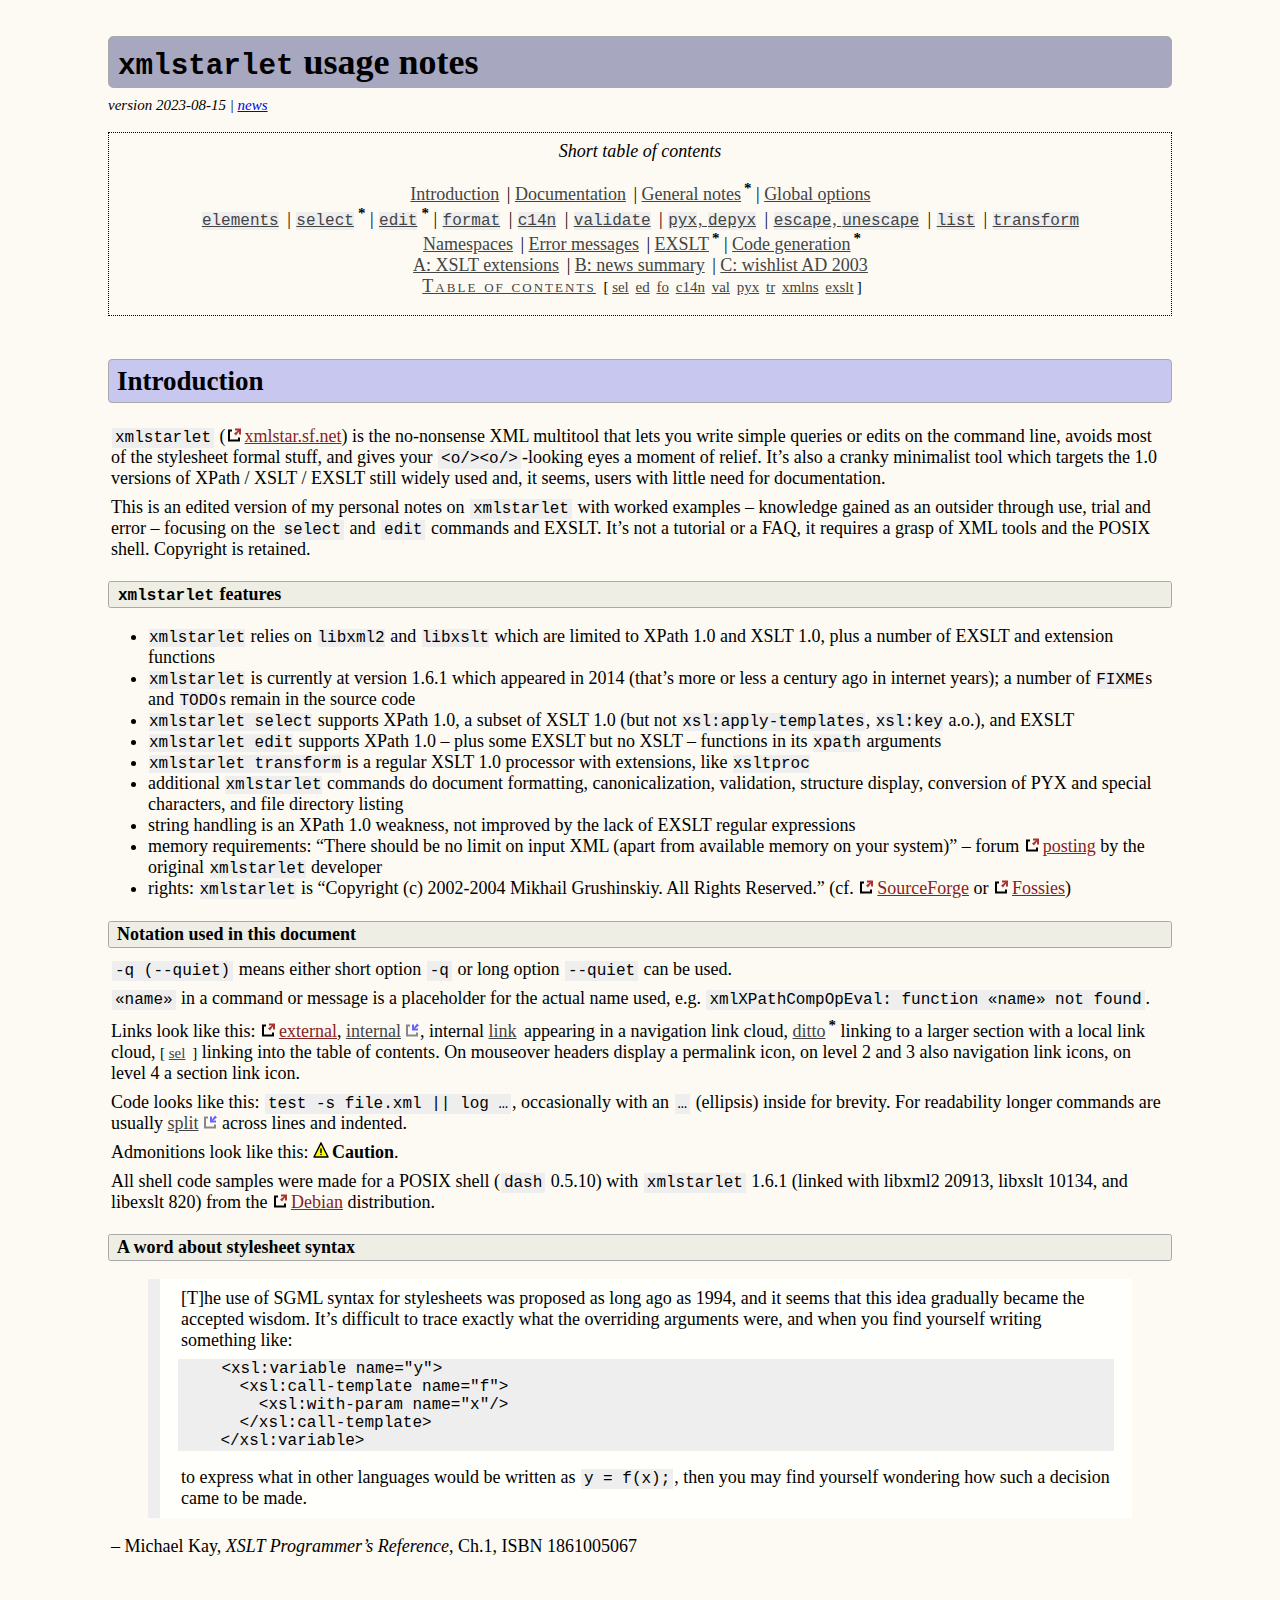
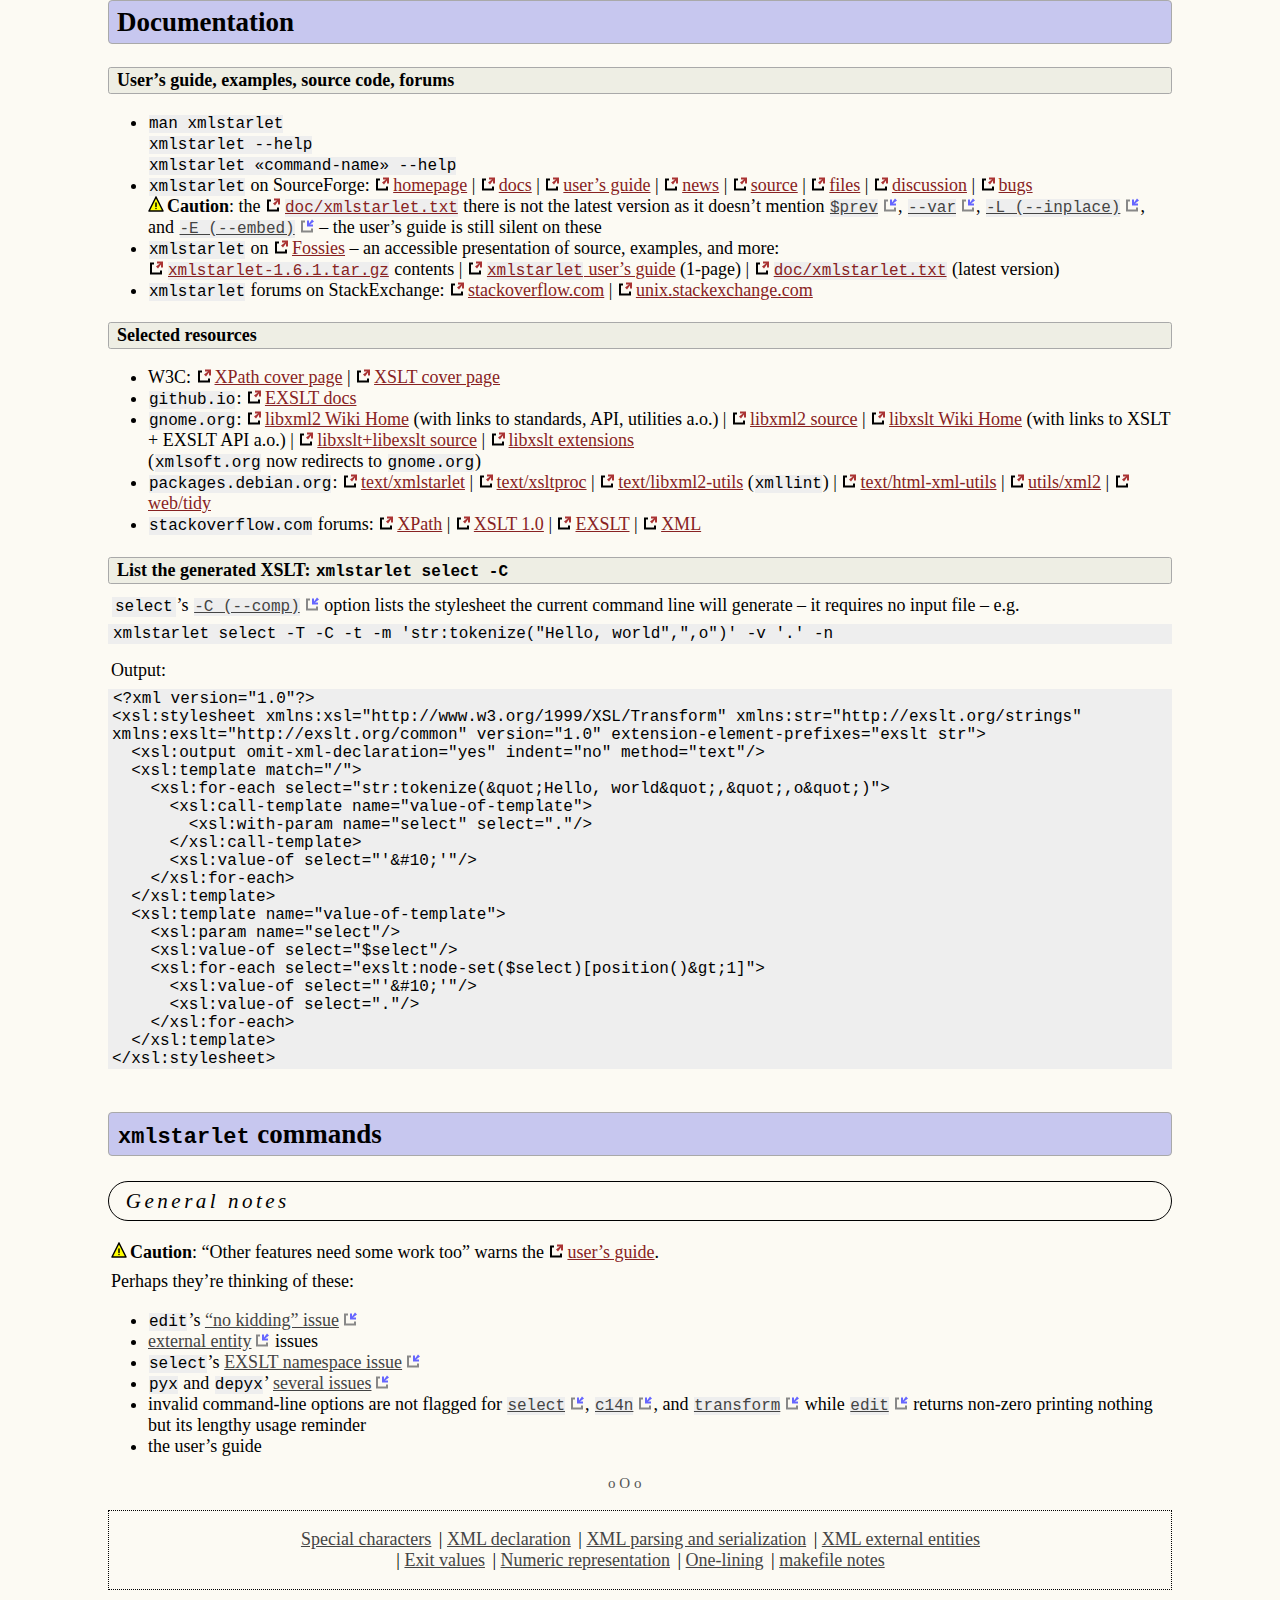
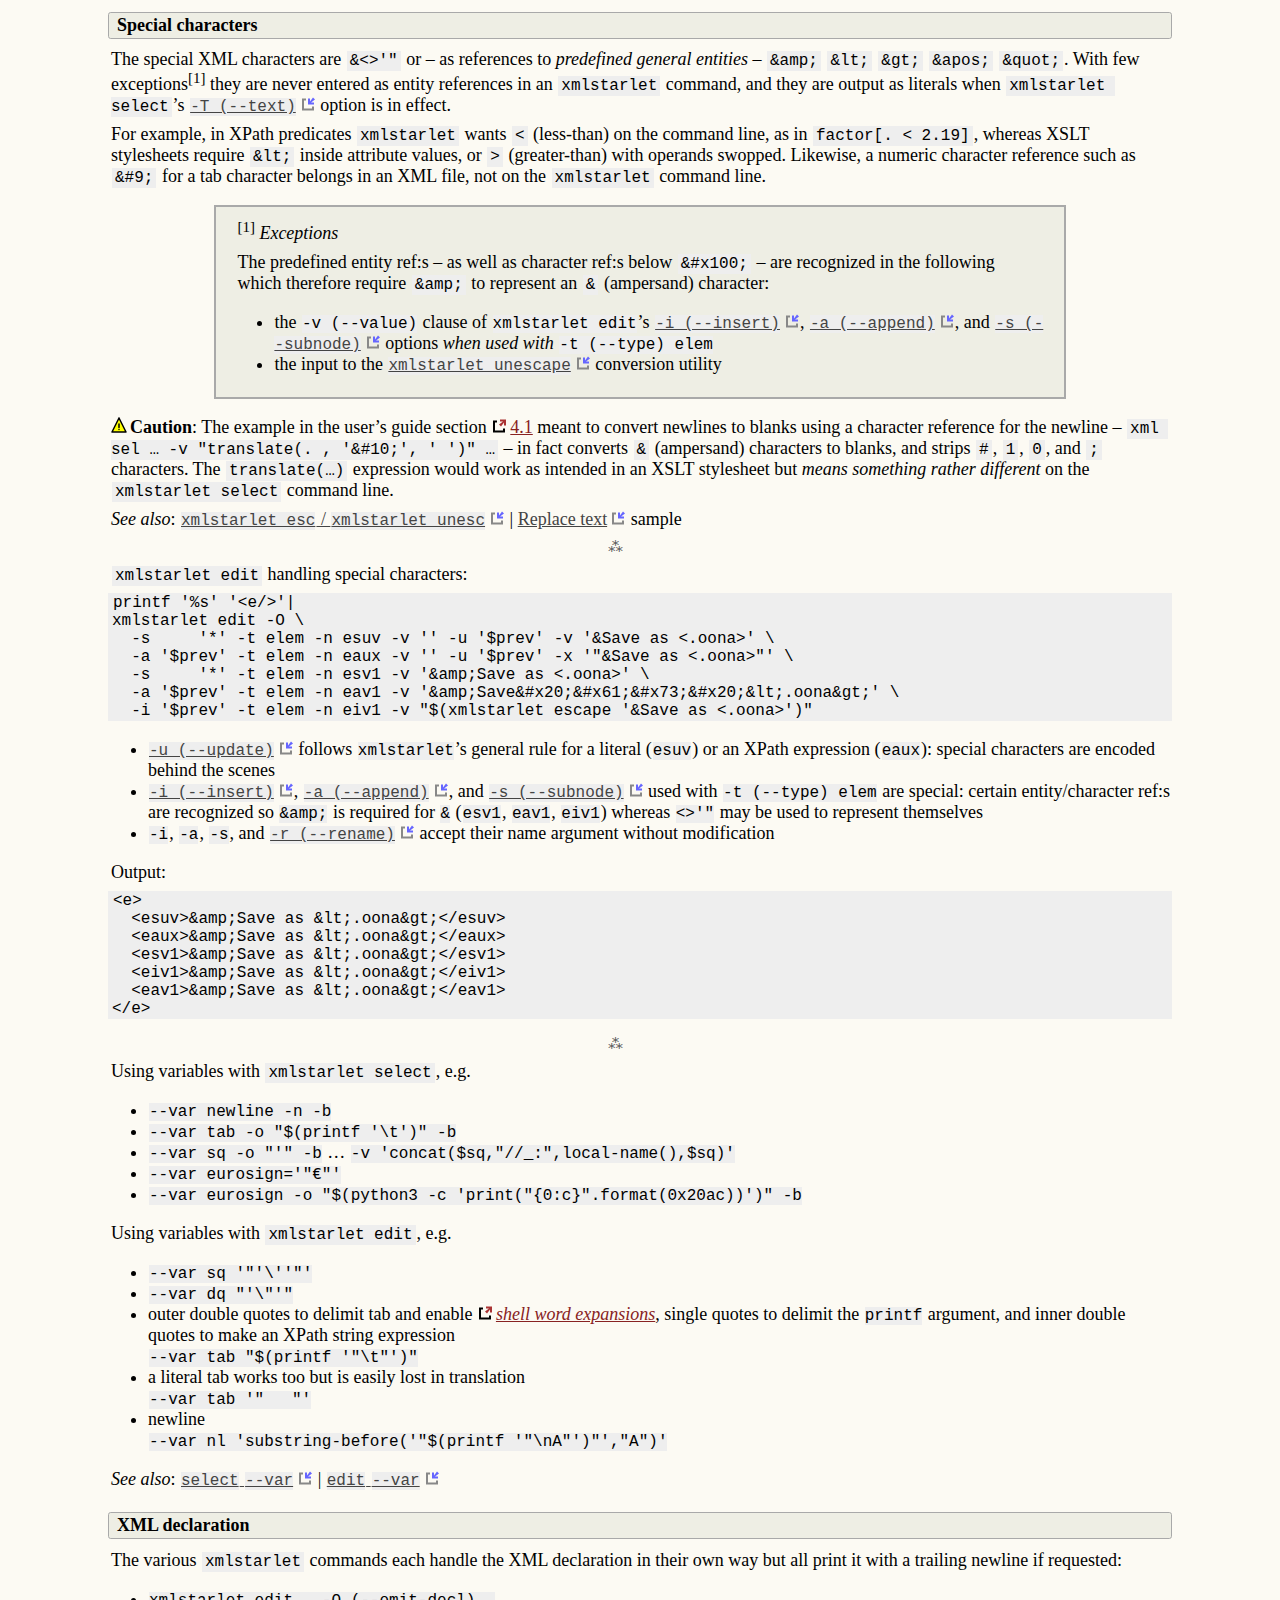
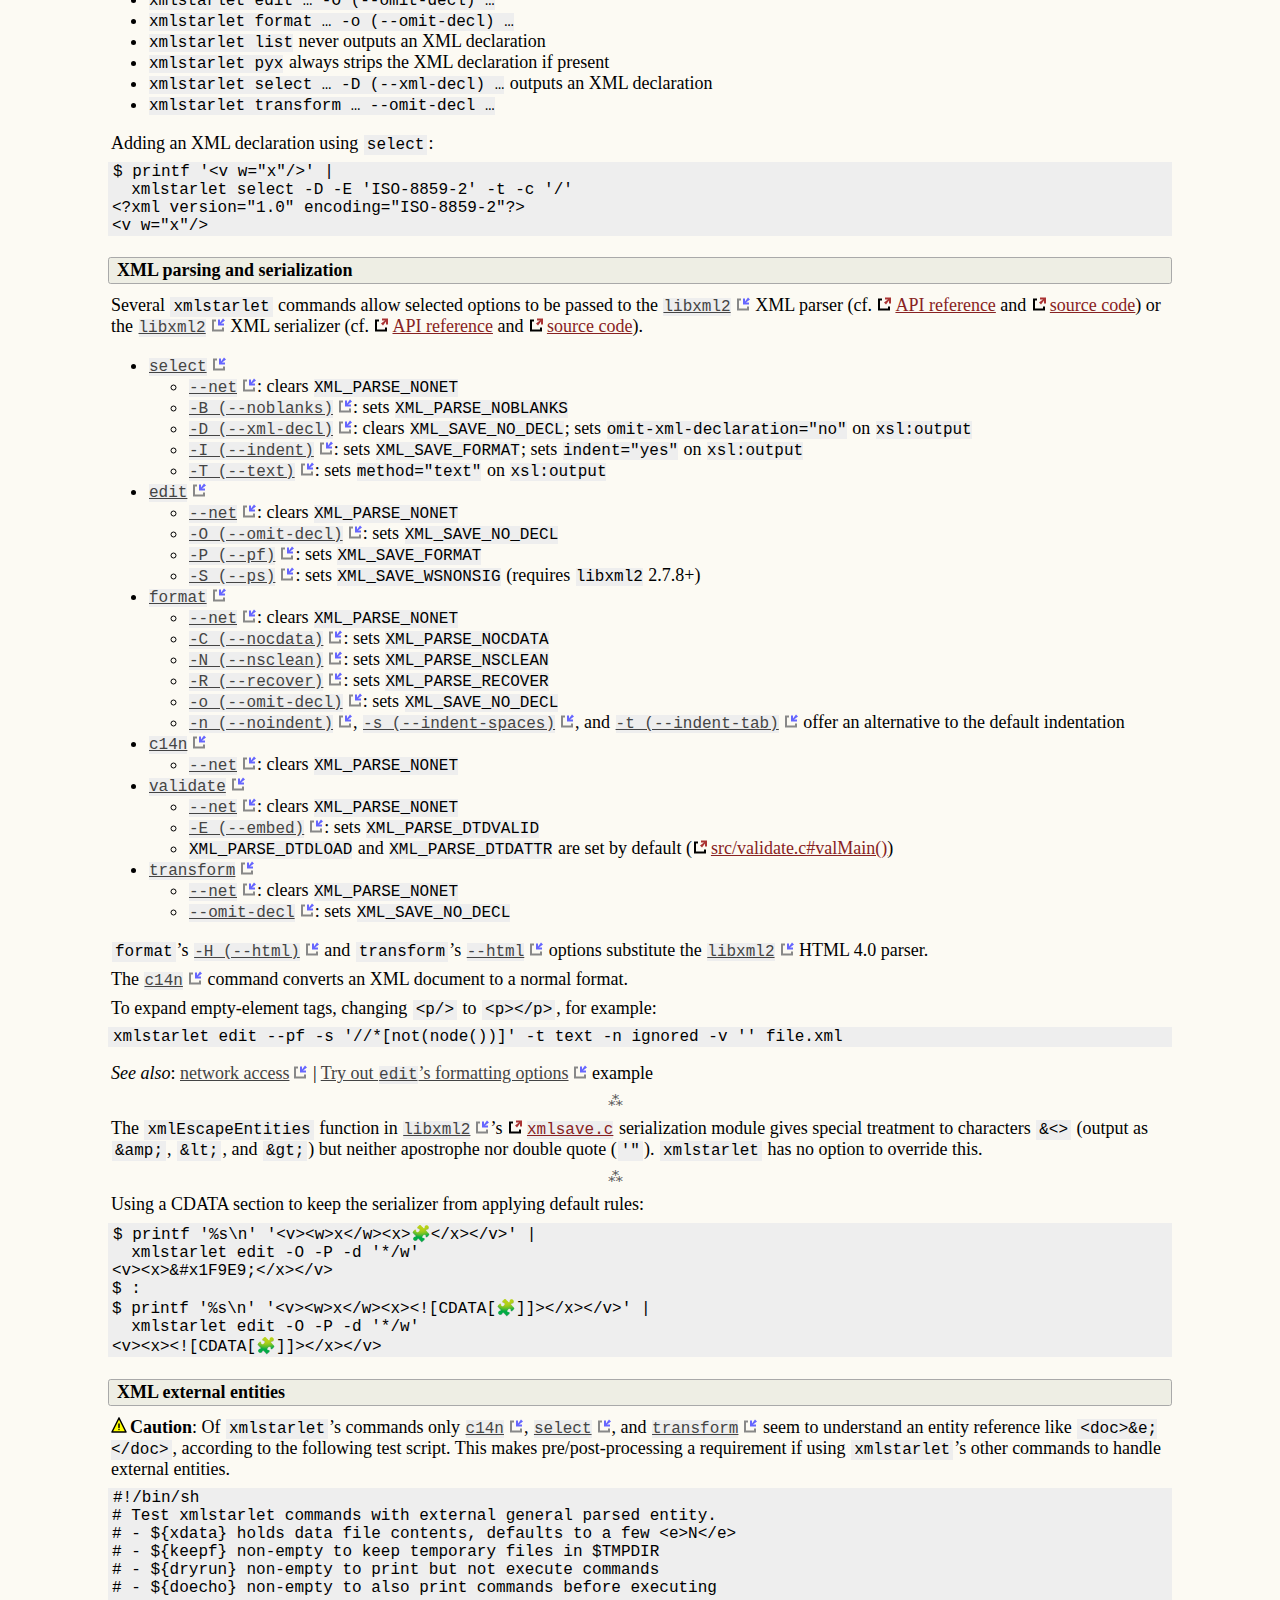
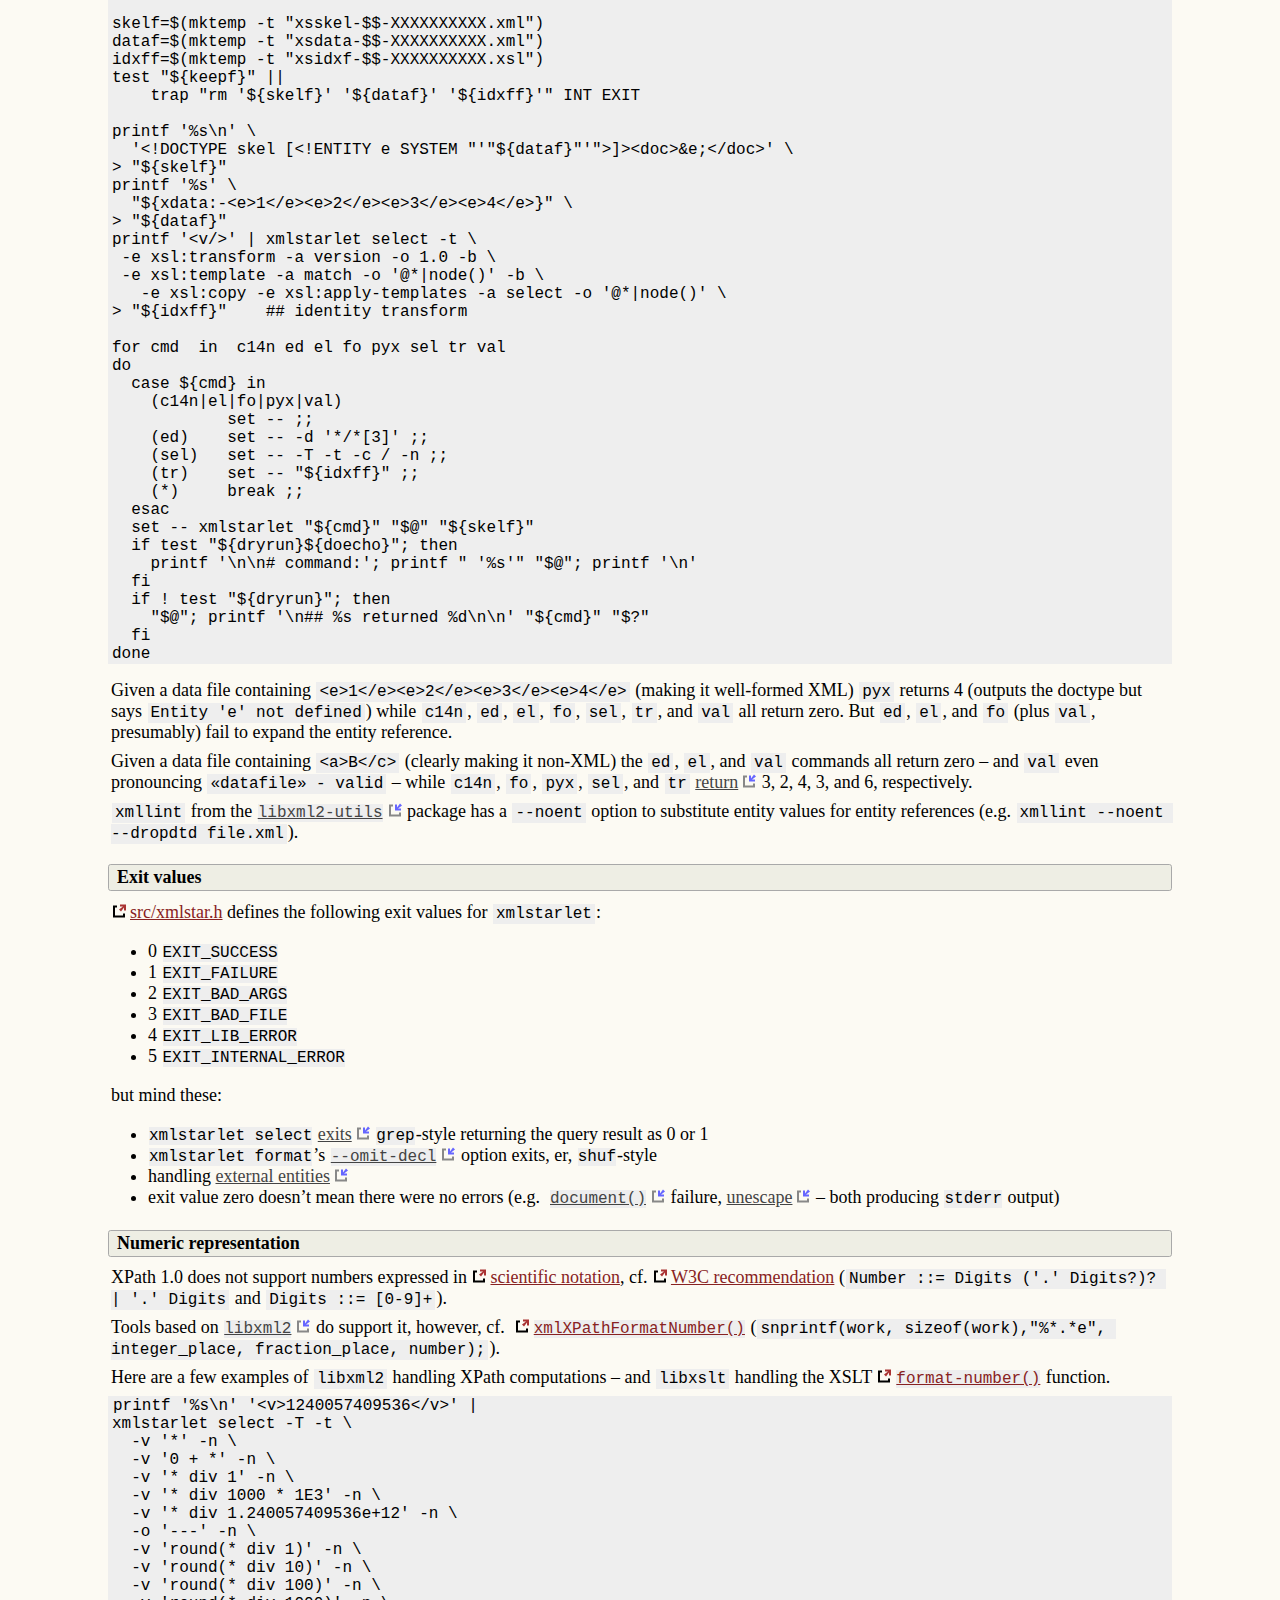
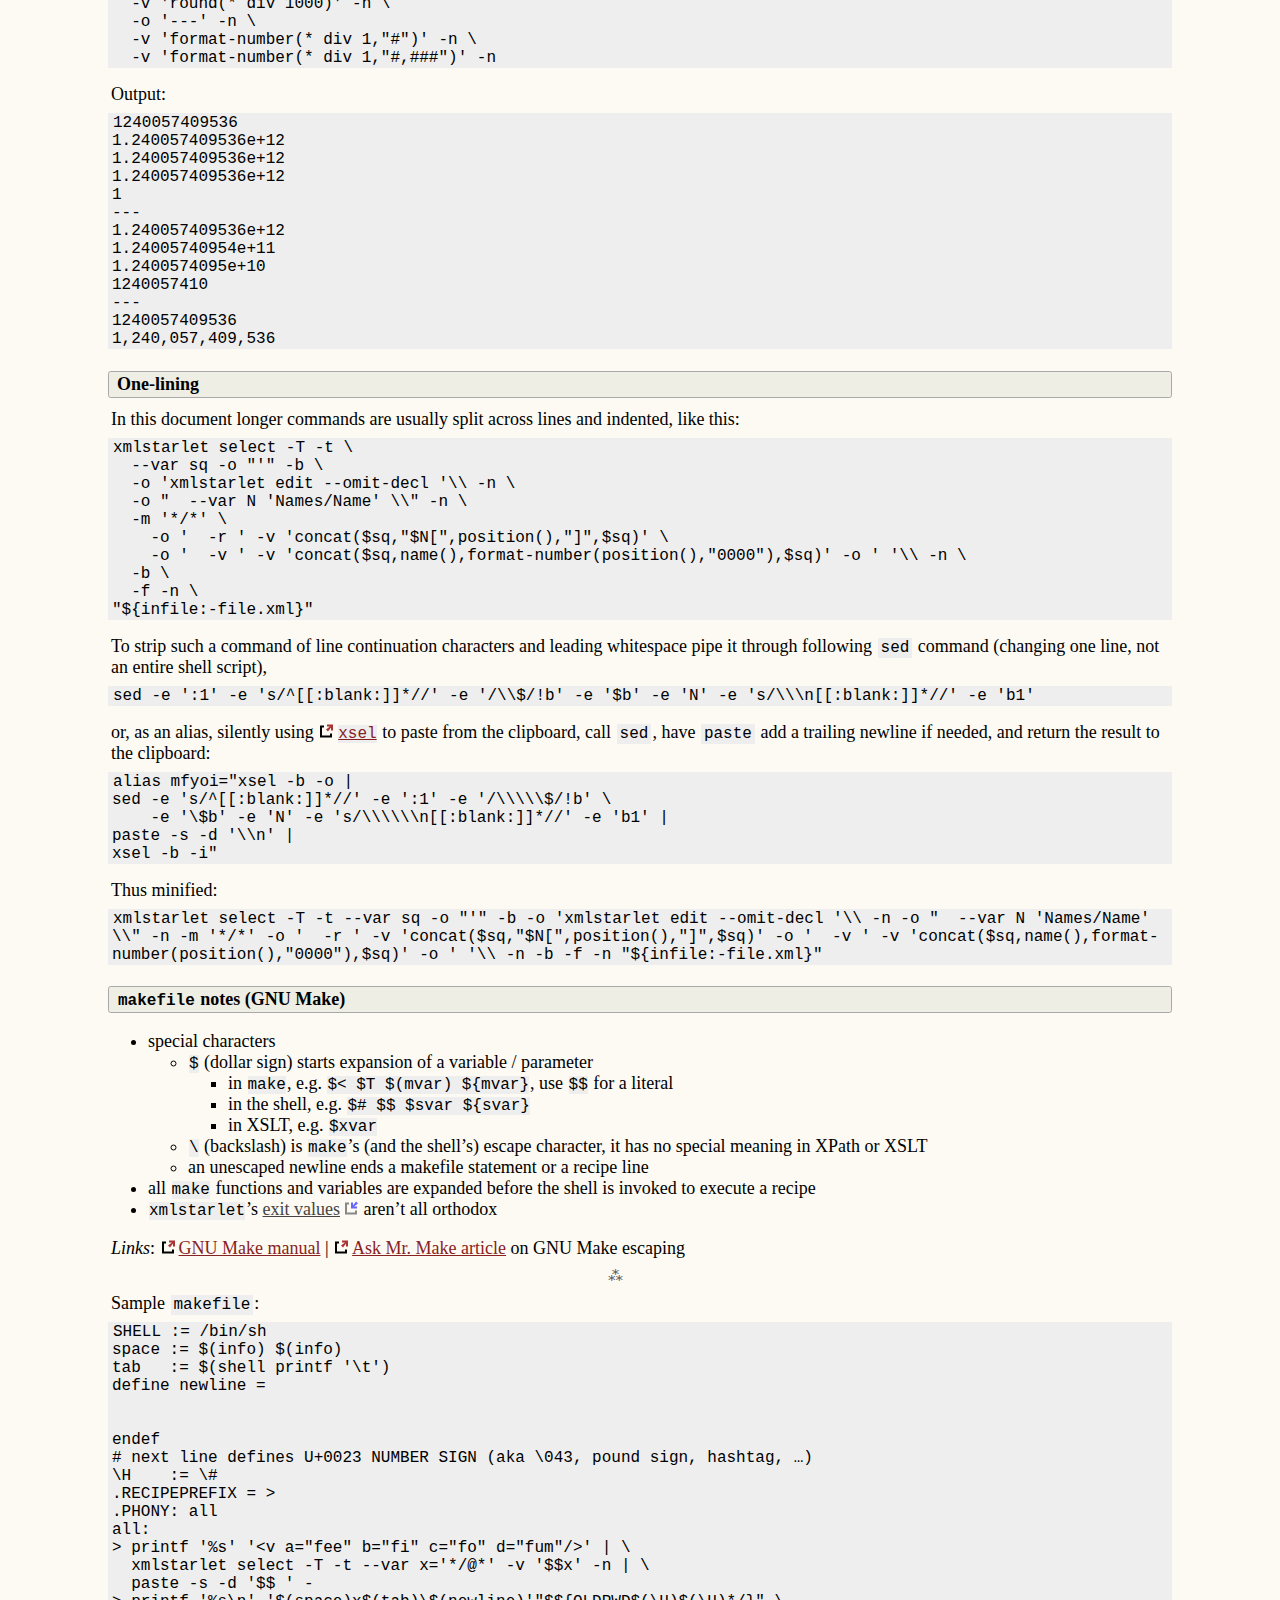
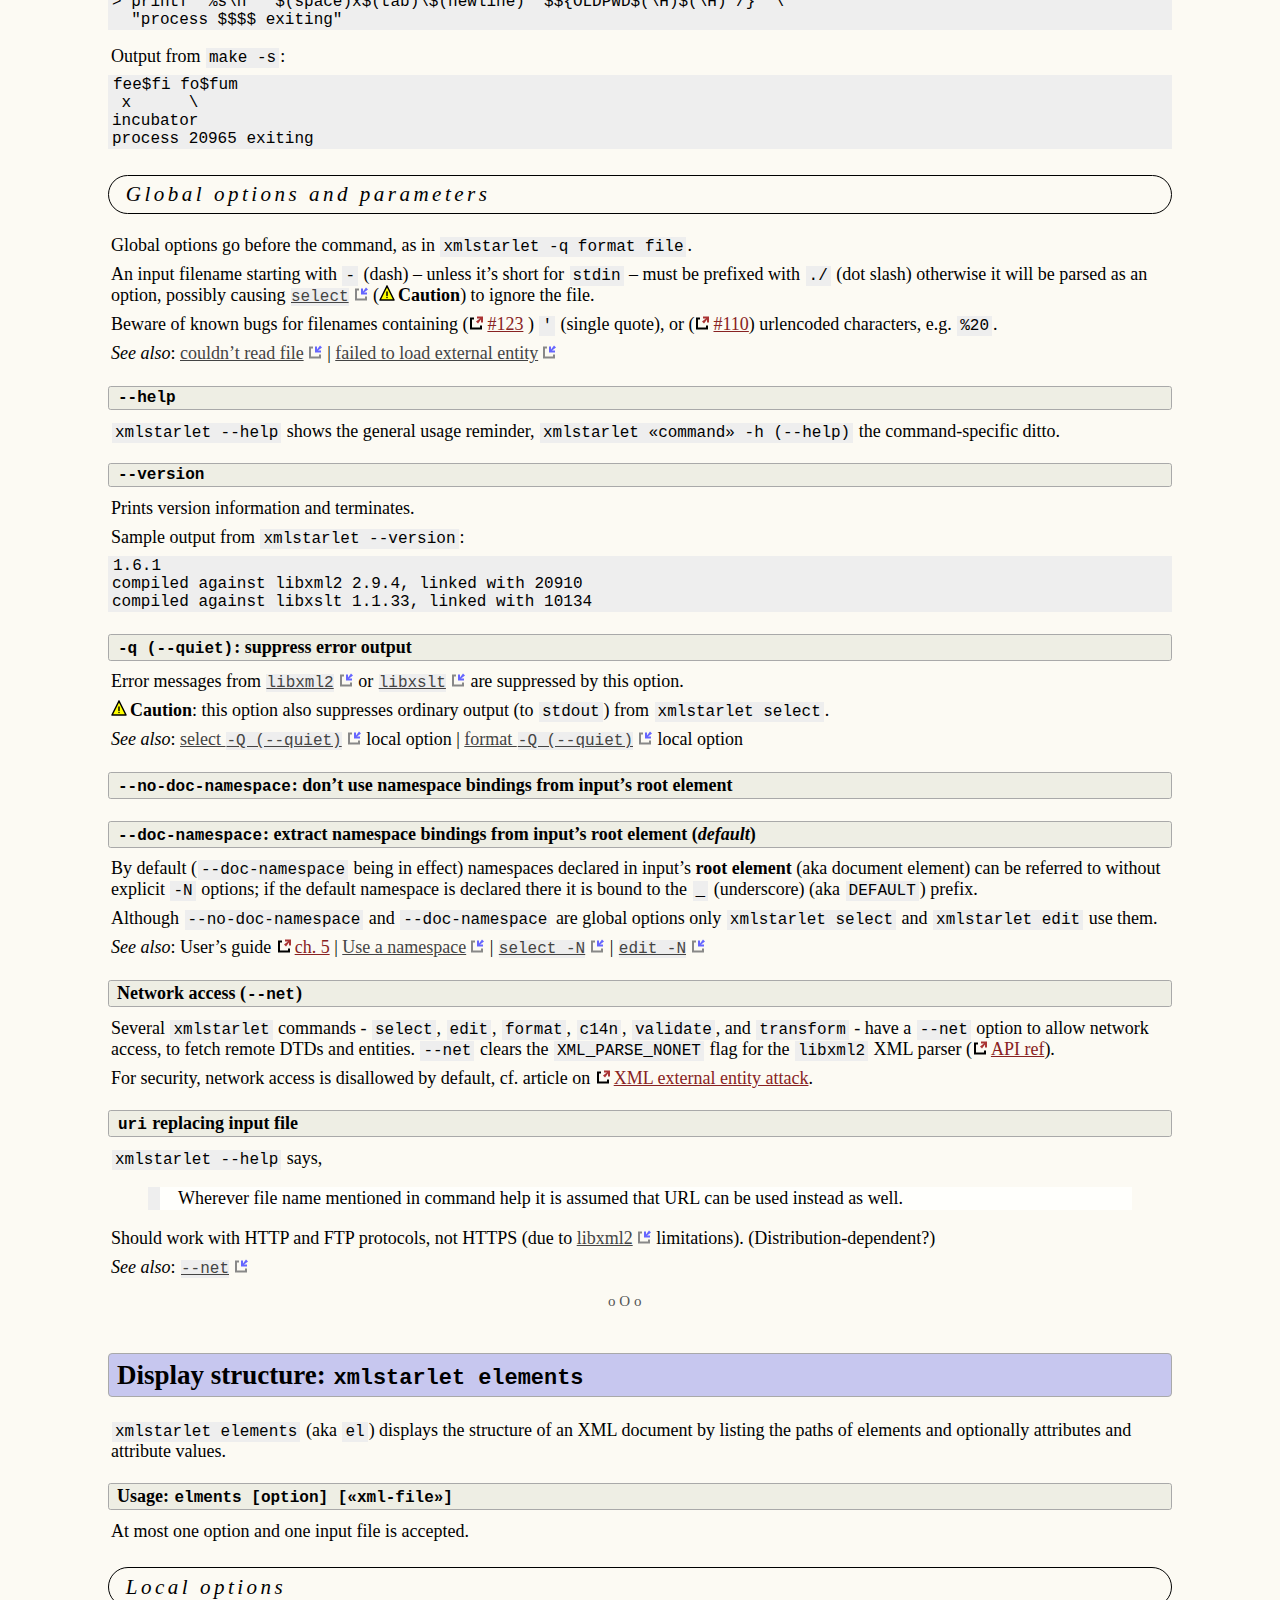
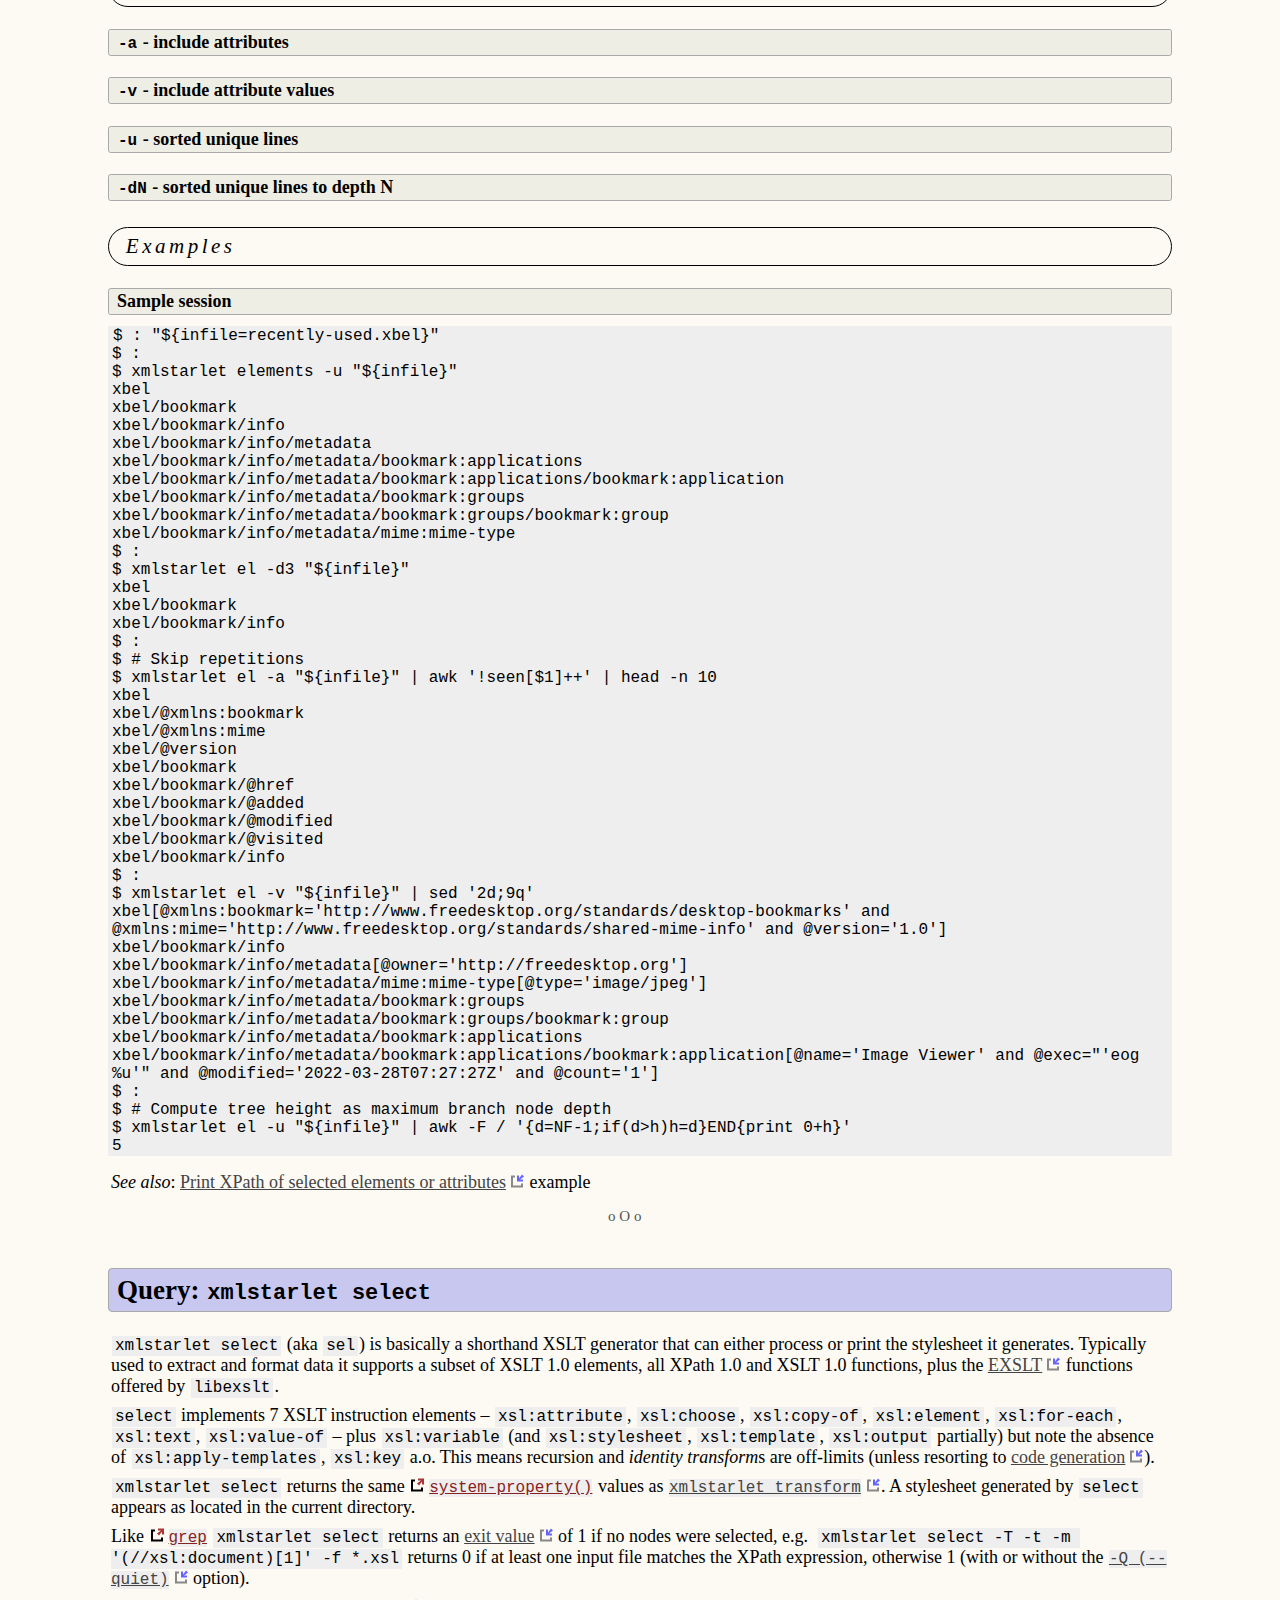
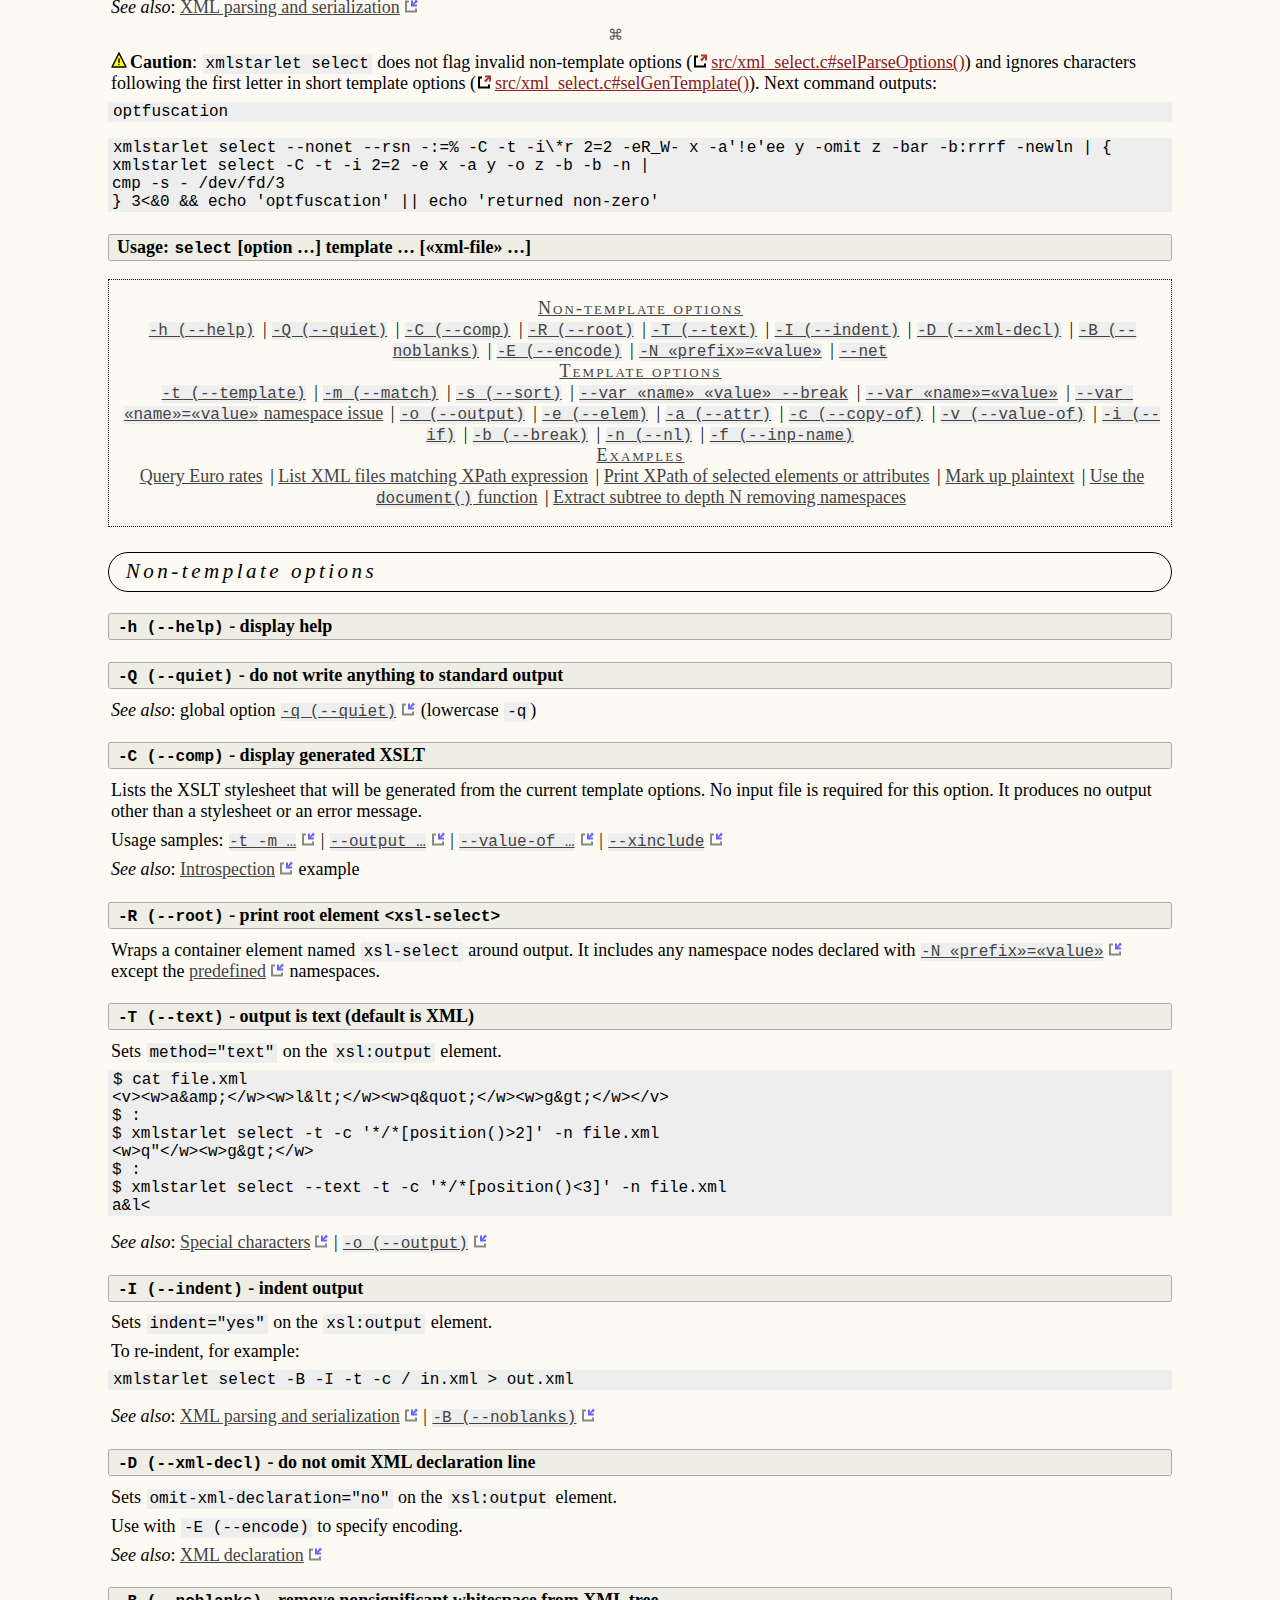
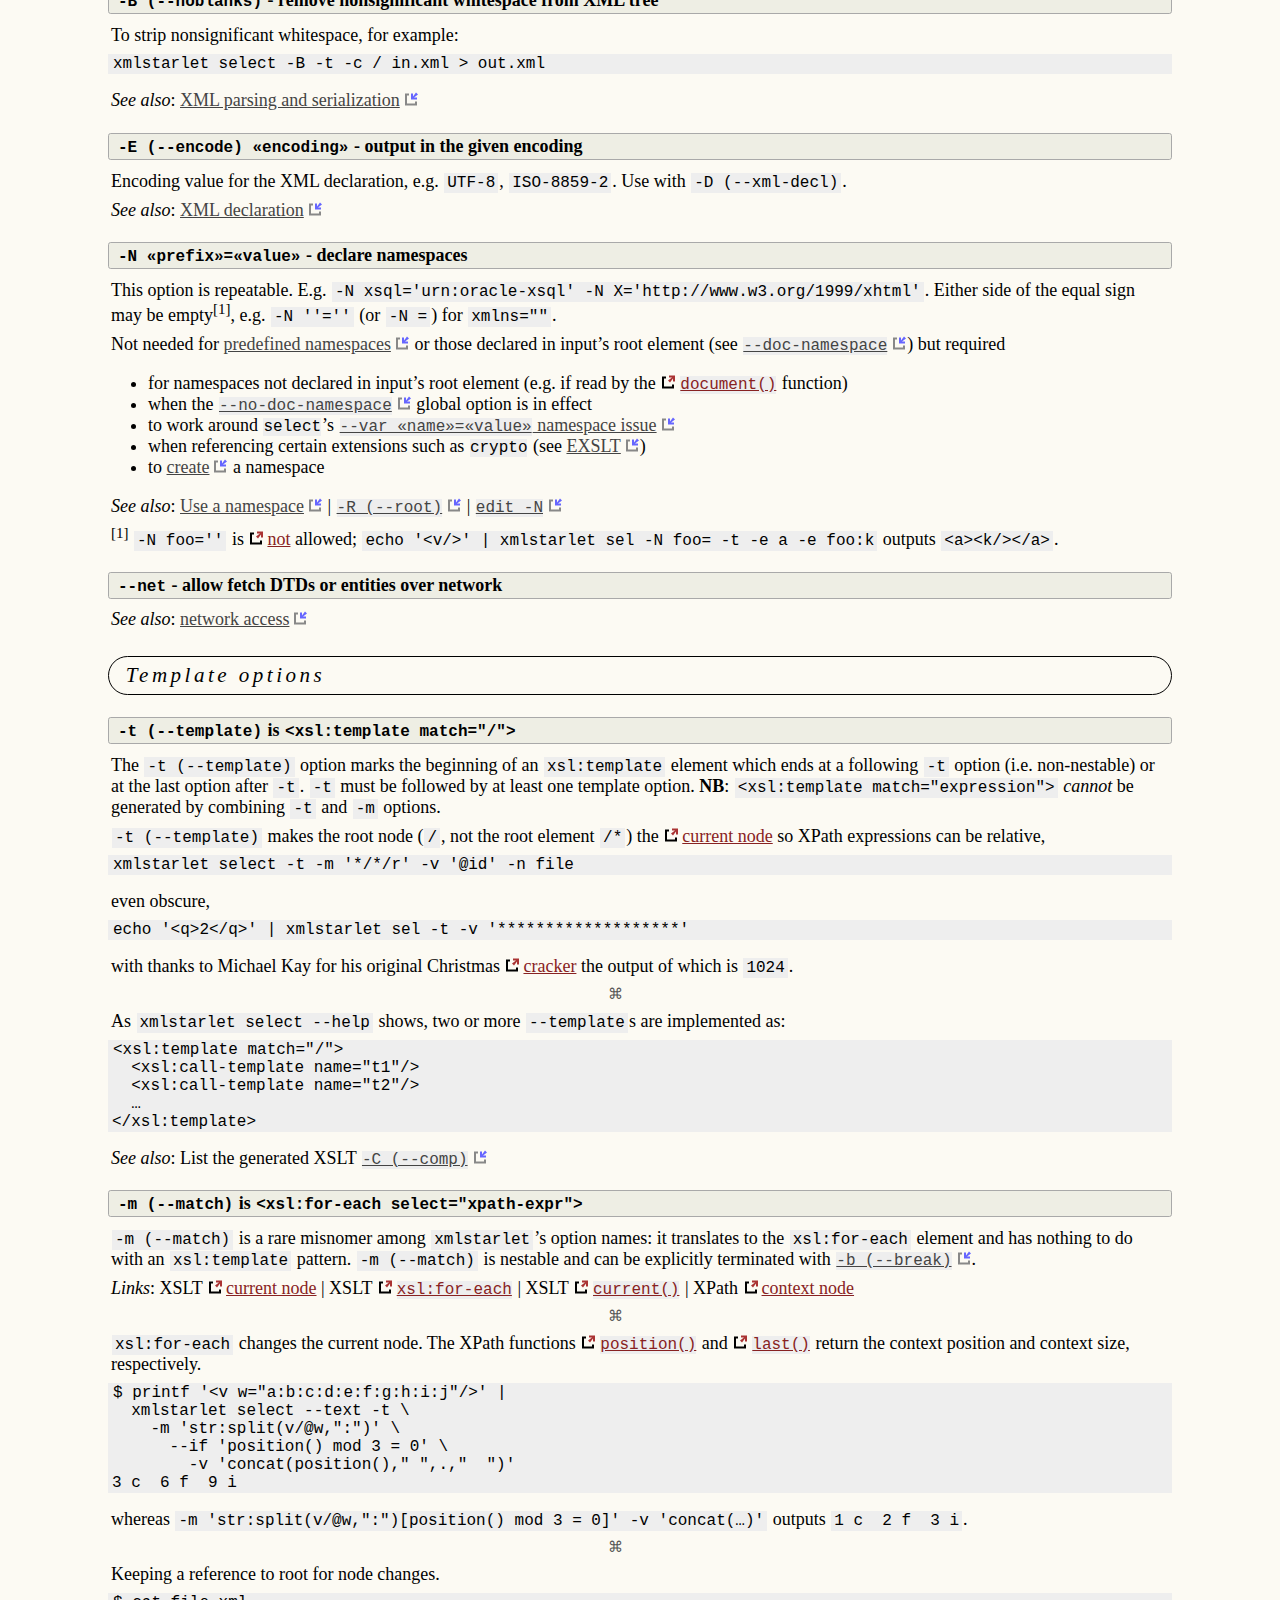
==== commit f384d332: "Add files via upload" ====
--- a/index.html
+++ b/index.html
@@ -9,8 +9,8 @@
 
 <section id="sec-xmlstarlet-usage-notes">
 <h1 id="xmlstarlet-usage-notes" class="shew-tgt"><code>xmlstarlet</code> usage notes<a href="#xmlstarlet-usage-notes" class="permalink shew-hover"></a><div class="toolbar shew-hover h1"/></h1>
-<div id="doc-version" title="29 January 2023">
-version 2023-01-29 | <a href="news.html" title="Release news">news</a>
+<div id="doc-version" title="15 August 2023">
+version 2023-08-15 | <a href="news.html" title="Release news">news</a>
 </div>
 <div id="toc-short" class="nav">
 <p><em>Short table of contents</em></p>
@@ -124,7 +124,7 @@
 <div id="toc-general-notes" class="nav">
 <ul>
 <li><a href="#special-characters">Special characters</a> | <a href="#xml-declaration">XML declaration</a> | <a href="#xml-parsing-and-serialization">XML parsing and serialization</a> | <a href="#xml-external-entities">XML external entities</a><br/>
-| <a href="#exit-values">Exit values</a> | <a href="#one-lining">One-lining</a> | <a href="#makefile-notes-gnu-make">makefile notes</a></li>
+| <a href="#exit-values">Exit values</a> | <a href="#numeric-representation">Numeric representation</a> | <a href="#one-lining">One-lining</a> | <a href="#makefile-notes-gnu-make">makefile notes</a></li>
 </ul>
 </div>
 <h4 id="special-characters" class="shew-tgt">Special characters<a href="#special-characters" class="permalink shew-hover"></a><div class="toolbar shew-hover h4"><a class="relup shew-hover" href="#xmlstarlet-commands"></a><span class="relnop shew-hover"></span></div></h4>
@@ -229,6 +229,10 @@
 <li><a href="#format-opt-omit-decl"><code>-o (--omit-decl)</code></a>: sets <code>XML_SAVE_NO_DECL</code></li>
 <li><a href="#format-opt-noindent"><code>-n (--noindent)</code></a>, <a href="#format-opt-indent-spaces"><code>-s (--indent-spaces)</code></a>, and <a href="#format-opt-indent-tab"><code>-t (--indent-tab)</code></a> offer an alternative to the default indentation</li>
 </ul></li>
+<li><a href="#c14n"><code>c14n</code></a>
+<ul>
+<li><a href="#c14n-opt-net"><code>--net</code></a>: clears <code>XML_PARSE_NONET</code></li>
+</ul></li>
 <li><a href="#validate"><code>validate</code></a>
 <ul>
 <li><a href="#validate-opt-net"><code>--net</code></a>: clears <code>XML_PARSE_NONET</code></li>
@@ -250,6 +254,17 @@
 
 </div>
 <p>The <code>xmlEscapeEntities</code> function in <a href="#selected-resources"><code>libxml2</code></a>’s <a href="https://gitlab.gnome.org/GNOME/libxml2/-/blob/master/xmlsave.c#L165"><code>xmlsave.c</code></a> serialization module gives special treatment to characters <code>&amp;&lt;&gt;</code> (output as <code>&amp;amp;</code>, <code>&amp;lt;</code>, and <code>&amp;gt;</code>) but neither apostrophe nor double quote (<code>'"</code>). <code>xmlstarlet</code> has no option to override this.</p>
+<div class="dinkus2">
+
+</div>
+<p>Using a CDATA section to keep the serializer from applying default rules:</p>
+<pre class="lang-shell"><code>$ printf '%s\n' '&lt;v&gt;&lt;w&gt;x&lt;/w&gt;&lt;x&gt;🧩&lt;/x&gt;&lt;/v&gt;' |
+  xmlstarlet edit -O -P -d '*/w'
+&lt;v&gt;&lt;x&gt;&amp;#x1F9E9;&lt;/x&gt;&lt;/v&gt;
+$ :
+$ printf '%s\n' '&lt;v&gt;&lt;w&gt;x&lt;/w&gt;&lt;x&gt;&lt;![CDATA[🧩]]&gt;&lt;/x&gt;&lt;/v&gt;' |
+  xmlstarlet edit -O -P -d '*/w'
+&lt;v&gt;&lt;x&gt;&lt;![CDATA[🧩]]&gt;&lt;/x&gt;&lt;/v&gt;</code></pre>
 <h4 id="xml-external-entities" class="shew-tgt">XML external entities<a href="#xml-external-entities" class="permalink shew-hover"></a><div class="toolbar shew-hover h4"><a class="relup shew-hover" href="#xmlstarlet-commands"></a><span class="relnop shew-hover"></span></div></h4>
 <p><span class="caution"><strong>Caution</strong></span>: Of <code>xmlstarlet</code>’s commands only <a href="#c14n"><code>c14n</code></a>, <a href="#select"><code>select</code></a>, and <a href="#transform"><code>transform</code></a> seem to understand an entity reference like <code>&lt;doc&gt;&amp;e;&lt;/doc&gt;</code>, according to the following test script. This makes pre/post-processing a requirement if using <code>xmlstarlet</code>’s other commands to handle external entities.</p>
 <pre class="lang-sh"><code>#!/bin/sh
@@ -315,6 +330,39 @@
 <li>handling <a href="#xml-external-entities">external entities</a></li>
 <li>exit value zero doesn’t mean there were no errors (e.g.  <a href="#use-the-document-function"><code>document()</code></a> failure, <a href="#escape">unescape</a> – both producing <code>stderr</code> output)</li>
 </ul>
+<h4 id="numeric-representation" class="shew-tgt">Numeric representation<a href="#numeric-representation" class="permalink shew-hover"></a><div class="toolbar shew-hover h4"><a class="relup shew-hover" href="#xmlstarlet-commands"></a><span class="relnop shew-hover"></span></div></h4>
+<p>XPath 1.0 does not support numbers expressed in <a href="https://en.wikipedia.org/wiki/Scientific_notation" title="Article on Wikipedia">scientific notation</a>, cf. <a href="https://www.w3.org/TR/1999/REC-xpath-19991116#NT-Number" title="NT-Number - W3C XPath 1.0 recommendation">W3C recommendation</a> (<code>Number ::= Digits ('.' Digits?)? | '.' Digits</code> and <code>Digits ::= [0-9]+</code>).</p>
+<p>Tools based on <a href="#selected-resources"><code>libxml2</code></a> do support it, however, cf.  <a href="https://gitlab.gnome.org/GNOME/libxml2/-/blob/master/xpath.c#L3158" title="xpath.c on gitlab.gnome.org"><code>xmlXPathFormatNumber()</code></a> (<code>snprintf(work, sizeof(work),"%*.*e", integer_place, fraction_place, number);</code>).</p>
+<p>Here are a few examples of <code>libxml2</code> handling XPath computations – and <code>libxslt</code> handling the XSLT <a href="https://www.w3.org/TR/1999/REC-xslt-19991116#function-format-number" title="W3C XSLT 1.0 recommendation"><code>format-number()</code></a> function.</p>
+<pre class="lang-xml"><code>printf '%s\n' '&lt;v&gt;1240057409536&lt;/v&gt;' |
+xmlstarlet select -T -t \
+  -v '*' -n \
+  -v '0 + *' -n \
+  -v '* div 1' -n \
+  -v '* div 1000 * 1E3' -n \
+  -v '* div 1.240057409536e+12' -n \
+  -o '---' -n \
+  -v 'round(* div 1)' -n \
+  -v 'round(* div 10)' -n \
+  -v 'round(* div 100)' -n \
+  -v 'round(* div 1000)' -n \
+  -o '---' -n \
+  -v 'format-number(* div 1,"#")' -n \
+  -v 'format-number(* div 1,"#,###")' -n</code></pre>
+<p>Output:</p>
+<pre class="lang-xml"><code>1240057409536
+1.240057409536e+12
+1.240057409536e+12
+1.240057409536e+12
+1
+---
+1.240057409536e+12
+1.24005740954e+11
+1.2400574095e+10
+1240057410
+---
+1240057409536
+1,240,057,409,536</code></pre>
 <h4 id="one-lining" class="shew-tgt">One-lining<a href="#one-lining" class="permalink shew-hover"></a><div class="toolbar shew-hover h4"><a class="relup shew-hover" href="#xmlstarlet-commands"></a><span class="relnop shew-hover"></span></div></h4>
 <p>In this document longer commands are usually split across lines and indented, like this:</p>
 <pre class="lang-sh"><code>xmlstarlet select -T -t \
@@ -1098,7 +1146,7 @@
 <li>by default formats its output</li>
 <li>optionally performs <a href="#edit-opt-inplace">in-place</a> editing</li>
 </ul>
-<p>To do conditional updates, or to dynamically create <code>-n</code> names or <code>-v</code> values for an <code>edit</code> command, it may be worthwhile having <code>xmlstarlet select</code> <a href="#code-generation">generate</a> it.</p>
+<p>To do <a href="#add-if-condition">conditional</a> <a href="#update-or-add-if-not-exists">updates</a>, or to dynamically create <code>-n</code> names or <code>-v</code> values for an <code>edit</code> command, it may be worthwhile having <code>xmlstarlet select</code> <a href="#code-generation">generate</a> it.</p>
 <h4 id="edit-usage" class="shew-tgt">Usage: <code>edit</code> option […] [action …] [«xml-file-or-uri» …]<a href="#edit-usage" class="permalink shew-hover"></a><div class="toolbar shew-hover h4"><a class="relup shew-hover" href="#edit"></a><span class="relnop shew-hover"></span></div></h4>
 <div id="toc-edit" class="nav">
 <ul>
@@ -1107,7 +1155,7 @@
 <li><a href="#edit-action-options">Action options</a><br/>
 <a href="#edit-opt-insert"><code>-i (--insert)</code></a> | <a href="#edit-opt-append"><code>-a (--append)</code></a> | <a href="#edit-opt-subnode"><code>-s (--subnode)</code></a> | <a href="#edit-prev">Back reference <code>$prev</code> variable</a> | <a href="#edit-opt-var"><code>--var name 'xpath'</code></a> | <a href="#edit-opt-update-value"><code>-u (--update)</code></a> | <a href="#edit-opt-delete"><code>-d (--delete)</code></a> | <a href="#edit-opt-rename"><code>-r (--rename)</code></a> | <a href="#edit-opt-move"><code>-m (--move)</code></a> | <a href="#edit-xpath-arguments">xpath arguments</a> | <a href="#edit-exslt-in-xpath-arguments">EXSLT in xpath arguments</a> | <a href="#no-kidding-issue">“No kidding” issue</a></li>
 <li><a href="#edit-examples">Examples</a><br/>
-<a href="#insert-html-link">Insert HTML <code>&lt;link …/&gt;</code></a> | <a href="#toggle-01-or-falsetrue">Toggle 0/1 or false/true</a> | <a href="#replace-text">Replace text</a> | <a href="#update-or-add-if-not-exists">Update or add if not exists</a> | <a href="#duplicate-an-element-keep-the-formatting">Duplicate an element, keep the formatting</a> | <a href="#edit-moving-nodes">Moving nodes using <code>edit</code> <code>-m</code> or <code>-a</code>, <code>-u</code>, <code>-r</code>, <code>-d</code></a> | <a href="#divide-a-document-into-sections">Divide a document into sections</a> | <a href="#try-out-xmlstarlet-edits-formatting-options">Try out <code>edit</code>’s formatting options</a></li>
+<a href="#insert-html-link">Insert HTML <code>&lt;link …/&gt;</code></a> | <a href="#toggle-01-or-falsetrue">Toggle 0/1 or false/true</a> | <a href="#replace-text">Replace text</a> | <a href="#update-or-add-if-not-exists">Update or add if not exists</a> | <a href="#add-if-condition">Add if «condition»</a> | <a href="#duplicate-an-element-keep-the-formatting">Duplicate an element, keep the formatting</a> | <a href="#edit-moving-nodes">Moving nodes using <code>edit</code> <code>-m</code> or <code>-a</code>, <code>-u</code>, <code>-r</code>, <code>-d</code></a> | <a href="#divide-a-document-into-sections">Divide a document into sections</a> | <a href="#try-out-xmlstarlet-edits-formatting-options">Try out <code>edit</code>’s formatting options</a></li>
 </ul>
 </div>
 <h3 id="edit-non-action-options" class="shew-tgt">Non-action options<a href="#edit-non-action-options" class="permalink shew-hover"></a><div class="toolbar shew-hover h3"><span class="relnop shew-hover"></span><span class="relnop shew-hover"></span><a class="relup shew-hover" href="#edit"></a><a class="relnext shew-hover" href="#edit-action-options"></a><a class="rellast shew-hover" href="#edit-examples"></a></div></h3>
@@ -1117,7 +1165,7 @@
 <h4 id="edit-opt-ps" class="shew-tgt"><code>-S (--ps)</code> - preserve non-significant spaces<a href="#edit-opt-ps" class="permalink shew-hover"></a><div class="toolbar shew-hover h4"><a class="relup shew-hover" href="#edit"></a><span class="relnop shew-hover"></span></div></h4>
 <p><code>-O (--omit-decl)</code>, <code>-P (--pf)</code>, and <code>-S (--ps)</code> set/unset <code>libxml2</code> flags, cf. <a href="#xml-parsing-and-serialization">XML parsing and serialization</a>.</p>
 <p><em>See also</em>: <a href="#try-out-xmlstarlet-edits-formatting-options">Try out <code>edit</code>’s formatting options</a> | <a href="#select-opt-indent"><code>select -I (--indent)</code></a></p>
-<h4 id="edit-opt-inplace" class="shew-tgt"><code>-L (--inplace)</code> - edit input file in-place<a href="#edit-opt-inplace" class="permalink shew-hover"></a><div class="toolbar shew-hover h4"><a class="relup shew-hover" href="#edit"></a><span class="relnop shew-hover"></span></div></h4>
+<h4 id="edit-opt-inplace" class="shew-tgt"><code>-L (--inplace)</code> - edit input file(s) in-place<a href="#edit-opt-inplace" class="permalink shew-hover"></a><div class="toolbar shew-hover h4"><a class="relup shew-hover" href="#edit"></a><span class="relnop shew-hover"></span></div></h4>
 <p>This option</p>
 <ul>
 <li>produces no terminal output unless there are error messages</li>
@@ -1125,6 +1173,8 @@
 <li>makes no backup of input</li>
 <li>is mentioned in <a href="https://fossies.org/linux/xmlstarlet/doc/xmlstarlet.txt">doc/xmlstarlet.txt</a> but not in the user’s guide</li>
 <li>has a known bug for filenames containing urlencoded characters, e.g. <code>%20</code>, cf. <a href="#global-options">Global options and parameters</a></li>
+<li>formats the input file(s) unless option <a href="#edit-opt-pf"><code>-P (--pf)</code></a> is given</li>
+<li>updates the timestamps of the input file(s) even if output is identical to input</li>
 </ul>
 <h4 id="edit-opt-net" class="shew-tgt"><code>--net</code> - allow network access<a href="#edit-opt-net" class="permalink shew-hover"></a><div class="toolbar shew-hover h4"><a class="relup shew-hover" href="#edit"></a><span class="relnop shew-hover"></span></div></h4>
 <p><em>See also</em>: <a href="#global-opt-net">network access</a></p>
@@ -1281,7 +1331,7 @@
   -u '*/@pi' -x 'math:constant("PI",10)' \
   -u '*/@r' -x '$e*/*/@z*/*/@pi' \
   -r '*/@*[starts-with(.,str:align(25,"  "))]' -v 'ezpi'</code></pre>
-<p>The number <code>1e3</code> (in <a href="https://en.wikipedia.org/wiki/Scientific_notation" title="Article on Wikipedia">scientific notation</a>) isn’t XPath 1.0 but understood by <a href="#selected-resources">libxslt</a>.</p>
+<p>The number <code>1e3</code> (in <a href="https://en.wikipedia.org/wiki/Scientific_notation" title="Article on Wikipedia">scientific notation</a>) isn’t XPath 1.0 but <a href="#numeric-representation">understood</a> by <a href="#selected-resources"><code>libxml2</code></a>.</p>
 <p>Output:</p>
 <pre class="lang-none"><code>&lt;v y="Saturday" e="2.71828182" pi="3.14159265" z="3" ezpi="25.6192025590219"/&gt;</code></pre>
 <p><em>See also</em>: <a href="#divide-a-document-into-sections">Divide a document into sections</a> example</p>
@@ -1377,6 +1427,31 @@
   -u '$prev' -x 'string(../@name)' \
 "${infile:-file.xml}"</code></pre>
 <p>Note that <code>-x 'string(../@name)'</code> – and <code>../@name</code> as a <code>concat()</code> string argument – copies the attribute value, <code>-x '../@name'</code> the attribute node; the latter fails as attributes cannot contain other nodes (causing an empty value to be assigned to <code>@desc</code>).</p>
+<h4 id="add-if-condition" class="shew-tgt">Add if «condition»<a href="#add-if-condition" class="permalink shew-hover"></a><div class="toolbar shew-hover h4"><a class="relup shew-hover" href="#edit"></a><span class="relnop shew-hover"></span></div></h4>
+<p><code>xmlstarlet edit</code> has no <code>if-then-else</code> construct so the following snippets use standard XPath 1.0 <a href="https://www.w3.org/TR/1999/REC-xpath-19991116#predicates" title="W3C XPath 1.0 recommendation">expressions</a> and <code>edit</code>’s back reference <a href="#edit-prev"><code>$prev</code></a> variable to apply conditions. All use the following nodeset variable:</p>
+<pre class="lang-sh"><code>--var T '/Server/Service[@name="Catalina"]'</code></pre>
+<p>Add <code>$T/Connector</code> after last ditto:</p>
+<pre class="lang-sh"><code>-a '$T/Connector[last()]' -t elem -n Connector \
+--var C '$prev' -s '$C' -t attr -n port -v '7654'</code></pre>
+<p>Nothing is added if no <code>$T/Connector</code> node exists – in which case <code>$prev</code> becomes <code>null</code> and <code>-s '$C' …</code> has no effect – otherwise a <code>Connector</code> element is appended as first following sibling (to become the new last <code>Connector</code>) and given a <code>port</code> attribute.</p>
+<div class="dinkus3">
+
+</div>
+<p>Add <code>$T/Connector</code> if not exists, as last child of <code>$T</code>:</p>
+<pre class="lang-sh"><code>-s '$T[not(Connector)]' -t elem -n Connector \
+--var C '$prev' -s '$C' -t attr -n port -v '8765'</code></pre>
+<p>Nothing is added if a <code>$T/Connector</code> node exists – if the first <code>-s …</code> matches nothing then the second <code>-s …</code> (due to a <code>null</code> <code>$prev</code>) will match nothing.</p>
+<div class="dinkus3">
+
+</div>
+<p>Add <code>$T/Connector</code> if not exists, after <code>$T/Executor[1]</code> if exists:</p>
+<pre class="lang-sh"><code>-a '$T[not(Connector)]/Executor[1]' -t elem -n Connector \
+--var C '$prev' -s '$C' -t attr -n port -v '9876'</code></pre>
+<p>Nothing is added if a <code>$T/Connector</code> node exists or no <code>$T/Executor</code> node exists, otherwise appended as first following sibling of first <code>$T/Executor</code>.</p>
+<div class="dinkus3">
+
+</div>
+<p><em>See also</em>: <a href="#edit-opt-var"><code>--var</code></a> | <a href="#edit-opt-append"><code>-a (--append)</code></a> | <a href="#edit-opt-subnode"><code>-s (--subnode)</code></a> | <a href="#edit-prev"><code>$prev</code></a> | <a href="#edit-opt-update-expr"><code>-u (--update)</code></a></p>
 <h4 id="duplicate-an-element-keep-the-formatting" class="shew-tgt">Duplicate an element, keep the formatting<a href="#duplicate-an-element-keep-the-formatting" class="permalink shew-hover"></a><div class="toolbar shew-hover h4"><a class="relup shew-hover" href="#edit"></a><span class="relnop shew-hover"></span></div></h4>
 <p>This code duplicates a <code>bean</code> element from a formatted input file, inserts the copy right after the original, changing its <code>@id</code>, and restores the inter-element whitespace that was. Use with <code>edit</code>’s <a href="#edit-opt-pf"><code>-P (--pf)</code></a> or <a href="#edit-opt-ps"><code>-S (--ps)</code></a> option.</p>
 <pre class="lang-sh"><code>xmlstarlet edit --ps \
@@ -2119,27 +2194,61 @@
 <p><em>See also</em>: <a href="#global-opt-net">network access</a></p>
 <h4 id="transform-opt-xinclude" class="shew-tgt"><code>--xinclude</code> - do XInclude processing on document input<a href="#transform-opt-xinclude" class="permalink shew-hover"></a><div class="toolbar shew-hover h4"><a class="relup shew-hover" href="#transform"></a><span class="relnop shew-hover"></span></div></h4>
 <p><em>Links</em>: XML Inclusions <a href="https://www.w3.org/TR/xinclude/">XInclude</a> - W3C recommendation</p>
-<p>Include file2 in file1:</p>
-<pre class="lang-sh"><code>pn1="$(mktemp)"  pn2="$(mktemp)"
-trap "rm -f '$pn1' '$pn2'" INT EXIT
-
-printf '&lt;doc xmlns:xi="http://www.w3.org/2001/XInclude"
-&gt;a&lt;xi:include href="%s" parse="%s"/&gt;b&lt;/doc&gt;\n' "$pn2" 'xml' &gt;"$pn1"
-printf '&lt;snippet&gt;c&lt;/snippet&gt;' &gt;"$pn2"
+<p><em>See also</em>: the XSLT <a href="#use-the-document-function"><code>document()</code></a> function</p>
+<div class="dinkus3">
+
+</div>
+<p>Basic XInclude example: include <code>file2.xml</code> in <code>file1.xml</code>.</p>
+<pre class="lang-sh"><code>cat &lt;&lt; 'HERE' &gt; 'file1.xml'
+&lt;root&gt;
+  &lt;gs&gt;
+    &lt;xi:include
+      xmlns:xi="http://www.w3.org/2001/XInclude" 
+      href="file2.xml"
+      xpointer="xpointer(//g[@id='items']/*)"
+      parse="xml"
+    /&gt;
+  &lt;/gs&gt;
+&lt;/root&gt;
+HERE
+
+cat &lt;&lt; 'HERE' &gt; 'file2.xml'
+&lt;doc&gt;&lt;g id="items"&gt;&lt;g1/&gt;&lt;g2/&gt;&lt;g3/&gt;&lt;g4/&gt;&lt;/g&gt;&lt;/doc&gt;
+HERE
 
 xmlstarlet select -C -t -c / |
-xmlstarlet transform --xinclude /dev/stdin "$pn1"</code></pre>
-<ul>
-<li><code>select</code> outputs a stylesheet to duplicate its input</li>
-<li><code>transform</code> performs <code>XInclude</code> processing on its input:</li>
-<li>the <code>xmlns:xi</code> namespace node in output is now <a href="#namespaces-remove-redundant">unneeded</a></li>
-<li><code>xml:base</code> attributes may crop up in output (cf. <a href="https://www.w3.org/TR/xmlbase/" title="W3C recommendation">XML Base</a> - W3C rec)</li>
+xmlstarlet transform --xinclude /dev/stdin 'file1.xml'</code></pre>
+<ul>
+<li><code>xmlstarlet transform --xinclude</code> does the XInclude processing using an XSLT stylesheet (generated on the fly by <code>xmlstarlet select</code>) which duplicates its input by copying the root node (<code>/</code>)</li>
+<li><code>xi:include</code> elements may appear in both the including and the included file(s)
+<ul>
+<li><code>parse="xml"</code> is the default and may be omitted, the only other option is <code>parse="text"</code> (sample output below)</li>
+<li>if present the <code>href</code> attribute must refer to an XML document</li>
+<li>if the <code>href</code> attribute is absent (or empty) when <code>parse="xml"</code> it refers to the including document in which case the <code>xpointer</code> attribute must be present</li>
+<li>if no <code>xpointer</code> attribute is given, or its value set to <code>xpointer(/)</code>, the entire inclusion target will be included</li>
+<li>the XPointer expression specifies the XPath of the nodes to include, it’s possible to use complex expressions here such as <a href="https://www.w3.org/TR/1999/REC-xpath-19991116#NT-UnionExpr" title="W3C XPath 1.0 recommendation">unions</a></li>
+</ul></li>
+<li><code>xml:base</code> attributes will appear in output (cf. <a href="https://www.w3.org/TR/xmlbase/" title="W3C recommendation">XML Base</a> - W3C rec) unless the inclusion source and target(s) use a shared include location (hint: use absolute pathnames)</li>
+<li>the <code>xmlns:xi</code> namespace node will appear in output if given outside the <code>xi:include</code> element (and may prove rather <a href="#namespaces-remove-redundant">sticky</a>)</li>
 </ul>
 <p>Output:</p>
-<pre class="lang-xml"><code>&lt;doc xmlns:xi="http://www.w3.org/2001/XInclude"&gt;a&lt;snippet&gt;c&lt;/snippet&gt;b&lt;/doc&gt;</code></pre>
-<p>If instead the <code>parse</code> attribute is set to <code>text</code>:</p>
-<pre class="lang-xml"><code>&lt;doc xmlns:xi="http://www.w3.org/2001/XInclude"&gt;a&amp;lt;snippet&amp;gt;c&amp;lt;/snippet&amp;gt;b&lt;/doc&gt;</code></pre>
-<p><code>xi:include</code> can target XML <a href="https://www.w3.org/TR/xml-fragment" title="XML Fragment Interchange - W3C Candidate Recommendation">fragments</a>, unlike the XSLT <a href="#use-the-document-function"><code>document()</code></a> function.</p>
+<pre class="lang-xml"><code>&lt;root&gt;
+  &lt;gs&gt;
+    &lt;g1/&gt;&lt;g2/&gt;&lt;g3/&gt;&lt;g4/&gt;
+  &lt;/gs&gt;
+&lt;/root&gt;</code></pre>
+<p>If instead <code>parse="text"</code>:</p>
+<pre class="lang-xml"><code>&lt;root&gt;
+  &lt;gs&gt;
+    &amp;lt;doc&amp;gt;&amp;lt;g id="items"&amp;gt;&amp;lt;g1/&amp;gt;&amp;lt;g2/&amp;gt;&amp;lt;g3/&amp;gt;&amp;lt;g4/&amp;gt;&amp;lt;/g&amp;gt;&amp;lt;/doc&amp;gt;
+
+  &lt;/gs&gt;
+&lt;/root&gt;</code></pre>
+<div class="dinkus3">
+
+</div>
+<p>An alternative to XInclude or <code>document()</code>:</p>
+<p>The <a href="https://www.w3.org/Tools/HTML-XML-utils/man1/hxincl.html" title="hxincl - expand included HTML or XML files"><code>hxincl</code></a> utility from the W3C <a href="#selected-resources"><code>html-xml-utils</code></a> package is HTML/XML-aware and expands certain embedded comments – or prints a <code>makefile</code> rule listing the dependent include files – e.g. <code>hxincl -x -s incfnm=file2.xml file1.xml</code>.</p>
 <h4 id="transform-opt-maxdepth" class="shew-tgt"><code>--maxdepth value</code> - increase the maximum depth<a href="#transform-opt-maxdepth" class="permalink shew-hover"></a><div class="toolbar shew-hover h4"><a class="relup shew-hover" href="#transform"></a><span class="relnop shew-hover"></span></div></h4>
 <p>Used to detect template loops, cf. variable <code>xsltMaxDepth</code> in <code>xslt.h</code>.</p>
 <h4 id="transform-opt-html" class="shew-tgt"><code>--html</code> - input document(s) are in HTML format<a href="#transform-opt-html" class="permalink shew-hover"></a><div class="toolbar shew-hover h4"><a class="relup shew-hover" href="#transform"></a><span class="relnop shew-hover"></span></div></h4>
@@ -2415,6 +2524,9 @@
 <p><em>See also</em>: <a href="#namespaces-use">Use a namespace</a> | <a href="#error-namespace-prefix-not-defined">Namespace prefix «name» … is not defined</a></p>
 <h4 id="warning-unrecognized-option-option" class="shew-tgt">Warning: unrecognized option «option»<a href="#warning-unrecognized-option-option" class="permalink shew-hover"></a><div class="toolbar shew-hover h4"><a class="relup shew-hover" href="#error-messages"></a><span class="relnop shew-hover"></span></div></h4>
 <p><code>edit</code>’s <a href="#edit-opt-n"><code>-N</code> option</a> must be the last non-action option.</p>
+<h4 id="xmlsax2characters-huge-text-node-out-of-memory" class="shew-tgt">xmlSAX2Characters: huge text node: out of memory<a href="#xmlsax2characters-huge-text-node-out-of-memory" class="permalink shew-hover"></a><div class="toolbar shew-hover h4"><a class="relup shew-hover" href="#error-messages"></a><span class="relnop shew-hover"></span></div></h4>
+<p>In <code>libxml2</code> the <code>XML_PARSE_HUGE</code> option is disabled by default to prevent denial-of-service attacks. This triggers the <code>xmlSAX2Characters: huge text node: out of memory</code> error when loading a text node larger than 10 MB.</p>
+<p>For a workaround see this <a href="https://github.com/martin7th/xmlstarlet-patch-huge/">patch</a>.</p>
 <h4 id="error-xmlxpathcompopeval-function-name-bound-to-undefined-prefix-name" class="shew-tgt">xmlXPathCompOpEval: function «name» bound to undefined prefix «name»<a href="#error-xmlxpathcompopeval-function-name-bound-to-undefined-prefix-name" class="permalink shew-hover"></a><div class="toolbar shew-hover h4"><a class="relup shew-hover" href="#error-messages"></a><span class="relnop shew-hover"></span></div></h4>
 <p>Triggered by</p>
 <ul>
@@ -2559,29 +2671,29 @@
 <p>Using <code>… -v 'date:date-time()' -b</code> (rather than <code>…='date:date-time()'</code>) to avoid <code>xmlstarlet select</code>’s <a href="#select-exslt-namespace-issue">EXSLT namespace issue</a>.</p>
 <p>Output:</p>
 <pre class="lang-none"><code># America/Vancouver
-dttodayL        2023-01-29T08:26:40-08:00
-tzoffset        -08:00
-tzseconds       -28800
-dttodayZ        2023-01-29T16:26:40+00:00
-dttoday2L       2023-01-29T08:26:40-08:00
+dttodayL        2023-08-15T13:04:07-07:00
+tzoffset        -07:00
+tzseconds       -25200
+dttodayZ        2023-08-15T20:04:07+00:00
+dttoday2L       2023-08-15T13:04:07-07:00
 # Europe/Vatican
-dttodayL        2023-01-29T17:26:40+01:00
-tzoffset        +01:00
-tzseconds       3600
-dttodayZ        2023-01-29T16:26:40+00:00
-dttoday2L       2023-01-29T17:26:40+01:00
+dttodayL        2023-08-15T22:04:07+02:00
+tzoffset        +02:00
+tzseconds       7200
+dttodayZ        2023-08-15T20:04:07+00:00
+dttoday2L       2023-08-15T22:04:07+02:00
 # Asia/Manila
-dttodayL        2023-01-30T00:26:40+08:00
+dttodayL        2023-08-16T04:04:07+08:00
 tzoffset        +08:00
 tzseconds       28800
-dttodayZ        2023-01-29T16:26:40+00:00
-dttoday2L       2023-01-30T00:26:40+08:00
+dttodayZ        2023-08-15T20:04:07+00:00
+dttoday2L       2023-08-16T04:04:07+08:00
 # Pacific/Chatham
-dttodayL        2023-01-30T06:11:40+13:45
-tzoffset        +13:45
-tzseconds       49500
-dttodayZ        2023-01-29T16:26:40+00:00
-dttoday2L       2023-01-30T06:11:40+13:45</code></pre>
+dttodayL        2023-08-16T08:49:07+12:45
+tzoffset        +12:45
+tzseconds       45900
+dttodayZ        2023-08-15T20:04:07+00:00
+dttoday2L       2023-08-16T08:49:07+12:45</code></pre>
 <h4 id="use-setleading-and-settrailing" class="shew-tgt">Use <code>set:leading</code> and <code>set:trailing</code><a href="#use-setleading-and-settrailing" class="permalink shew-hover"></a><div class="toolbar shew-hover h4"><a class="relup shew-hover" href="#exslt"></a><span class="relnop shew-hover"></span></div></h4>
 <p><em>Links</em>: EXSLT <a href="https://exslt.github.io/set/index.html"><code>set</code> functions</a> on github.io</p>
 <p>Using an explicit namespace declaration <code>-N str='…'</code> to avoid <code>xmlstarlet select</code>’s <a href="#select-exslt-namespace-issue">EXSLT namespace issue</a>.</p>
@@ -3126,7 +3238,7 @@
 <p>… as output by:</p>
 <pre class="lang-text"><code>xmlstarlet transform --show-ext 2&gt;&amp;1 |
 awk -F '\n' -v S='sort' '/^Registered|^-*$/{ close(S); print; next } { print | S }'</code></pre>
-<p><span class="caution"><strong>Caution</strong></span>: Missing from above list is the EXSLT extension element <code>{http://exslt.org/functions}function</code> (aka <code>func:function</code>) which works as <a href="https://exslt.github.io/func/elements/function/index.html">documented</a> in <code>xmlstarlet</code>.</p>
+<p><span class="caution"><strong>Caution</strong></span>: Missing from above list is the EXSLT extension element <code>{http://exslt.org/functions}function</code> (aka <code>func:function</code>) which works as <a href="https://exslt.github.io/func/elements/function/index.html">documented</a> in <code>libexslt</code> despite<code>element-available("func:function")</code> returning <code>false</code>.</p>
 <div class="dinkus1">
 
 </div>
@@ -3490,6 +3602,7 @@
 <li class="level4"><a href="#xml-parsing-and-serialization">XML parsing and serialization</a></li>
 <li class="level4"><a href="#xml-external-entities">XML external entities</a></li>
 <li class="level4"><a href="#exit-values">Exit values</a></li>
+<li class="level4"><a href="#numeric-representation">Numeric representation</a></li>
 <li class="level4"><a href="#one-lining">One-lining</a></li>
 <li class="level4"><a href="#makefile-notes-gnu-make"><code>makefile</code> notes (GNU Make)</a></li>
 </ul></li>
@@ -3573,7 +3686,7 @@
 <li class="level4"><a href="#edit-opt-omit-decl"><code>-O (--omit-decl)</code> - omit XML declaration</a></li>
 <li class="level4"><a href="#edit-opt-pf"><code>-P (--pf)</code> - preserve original formatting</a></li>
 <li class="level4"><a href="#edit-opt-ps"><code>-S (--ps)</code> - preserve non-significant spaces</a></li>
-<li class="level4"><a href="#edit-opt-inplace"><code>-L (--inplace)</code> - edit input file in-place</a></li>
+<li class="level4"><a href="#edit-opt-inplace"><code>-L (--inplace)</code> - edit input file(s) in-place</a></li>
 <li class="level4"><a href="#edit-opt-net"><code>--net</code> - allow network access</a></li>
 <li class="level4"><a href="#edit-opt-n"><code>-N «prefix»=«value»</code> - declare namespaces</a></li>
 </ul></li>
@@ -3599,6 +3712,7 @@
 <li class="level4"><a href="#toggle-01-or-falsetrue">Toggle 0/1 or false/true</a></li>
 <li class="level4"><a href="#replace-text">Replace text</a></li>
 <li class="level4"><a href="#update-or-add-if-not-exists">Update or add if not exists</a></li>
+<li class="level4"><a href="#add-if-condition">Add if «condition»</a></li>
 <li class="level4"><a href="#duplicate-an-element-keep-the-formatting">Duplicate an element, keep the formatting</a></li>
 <li class="level4"><a href="#edit-moving-nodes">Moving nodes using <code>xmlstarlet edit -m or -a, -u, -r, -d</code></a></li>
 <li class="level4"><a href="#divide-a-document-into-sections">Divide a document into sections</a></li>
@@ -3739,6 +3853,7 @@
 <li class="level3"><a href="#error-namespace-prefix-not-defined">Namespace prefix «name» … is not defined</a></li>
 <li class="level3"><a href="#error-undefined-namespace-prefix">Undefined namespace prefix</a></li>
 <li class="level3"><a href="#warning-unrecognized-option-option">Warning: unrecognized option «option»</a></li>
+<li class="level3"><a href="#xmlsax2characters-huge-text-node-out-of-memory">xmlSAX2Characters: huge text node: out of memory</a></li>
 <li class="level3"><a href="#error-xmlxpathcompopeval-function-name-bound-to-undefined-prefix-name">xmlXPathCompOpEval: function «name» bound to undefined prefix «name»</a></li>
 <li class="level3"><a href="#error-xmlxpathcompopeval-function-name-not-found">xmlXPathCompOpEval: function «name» not found</a></li>
 <li class="level3"><a href="#error-xsl-extension-element-prefix-undefined-namespace-name">xsl:extension-element-prefix : undefined namespace «name»</a></li>
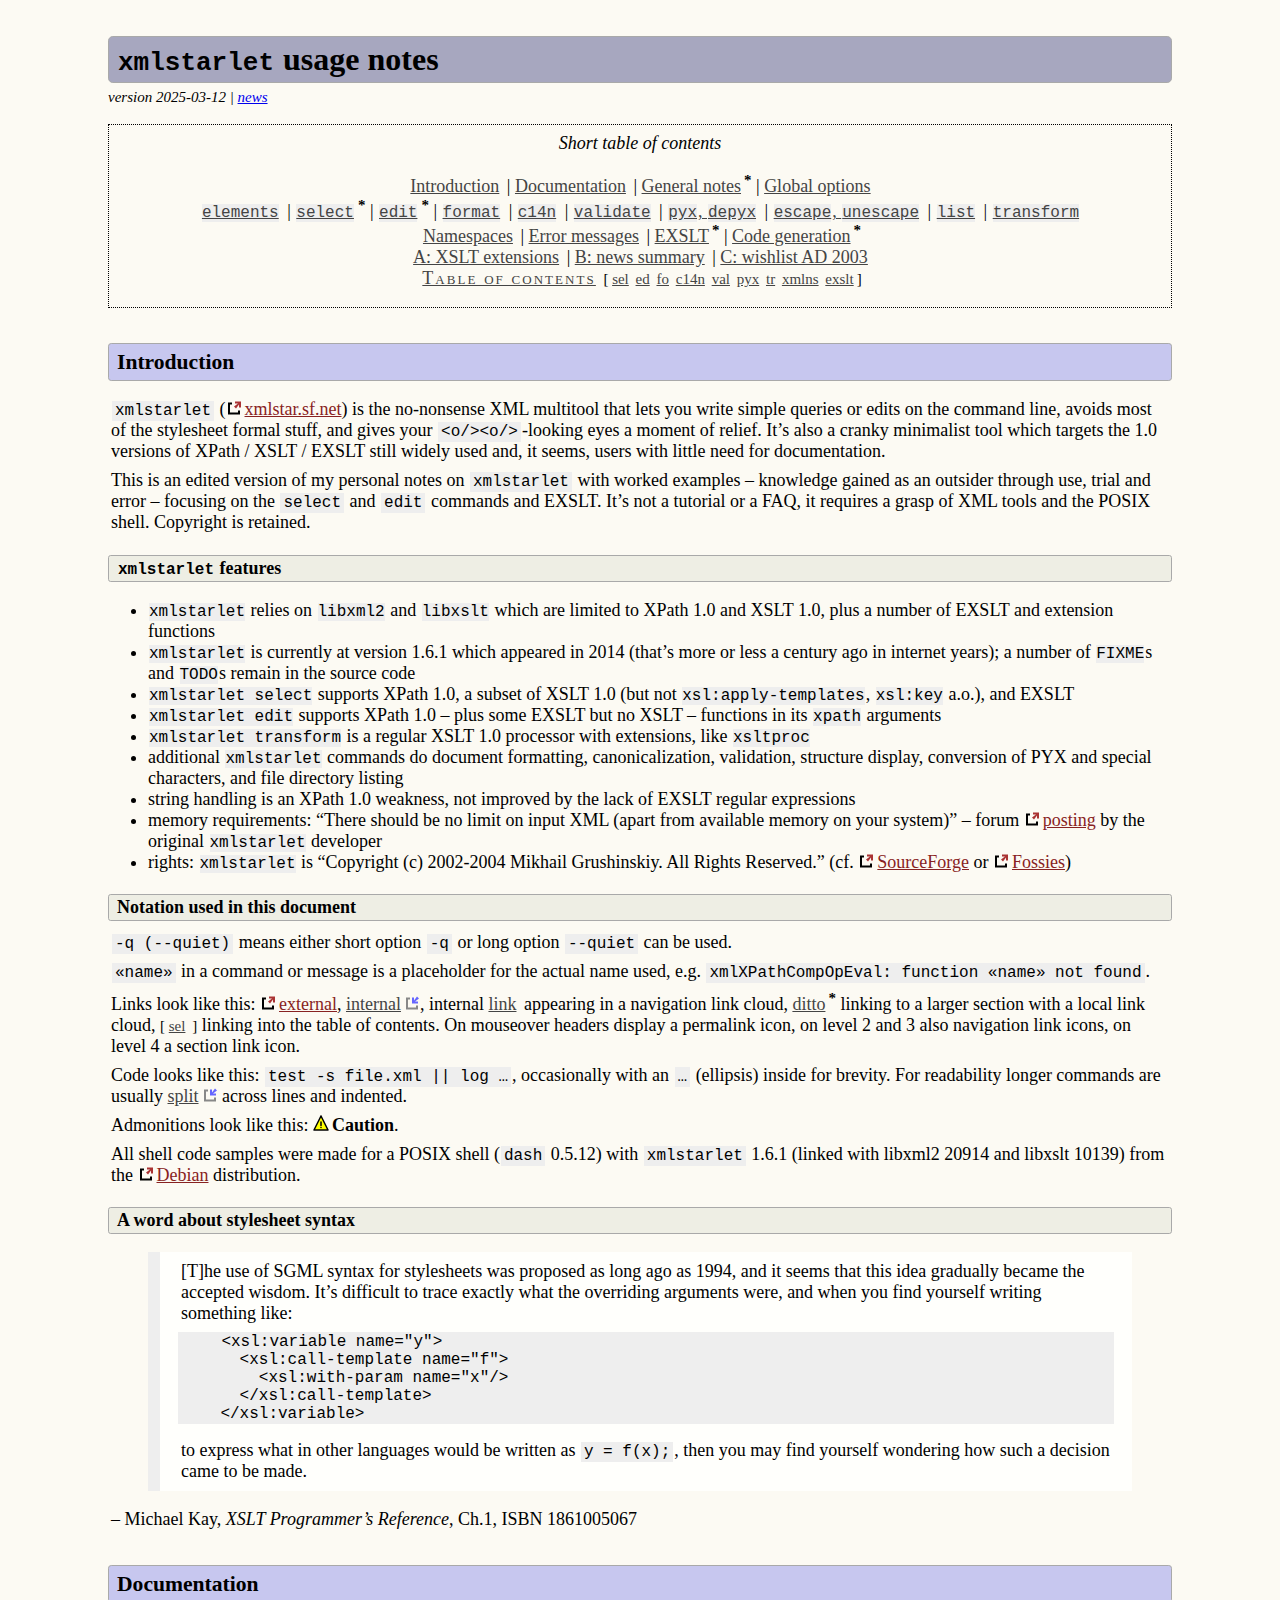
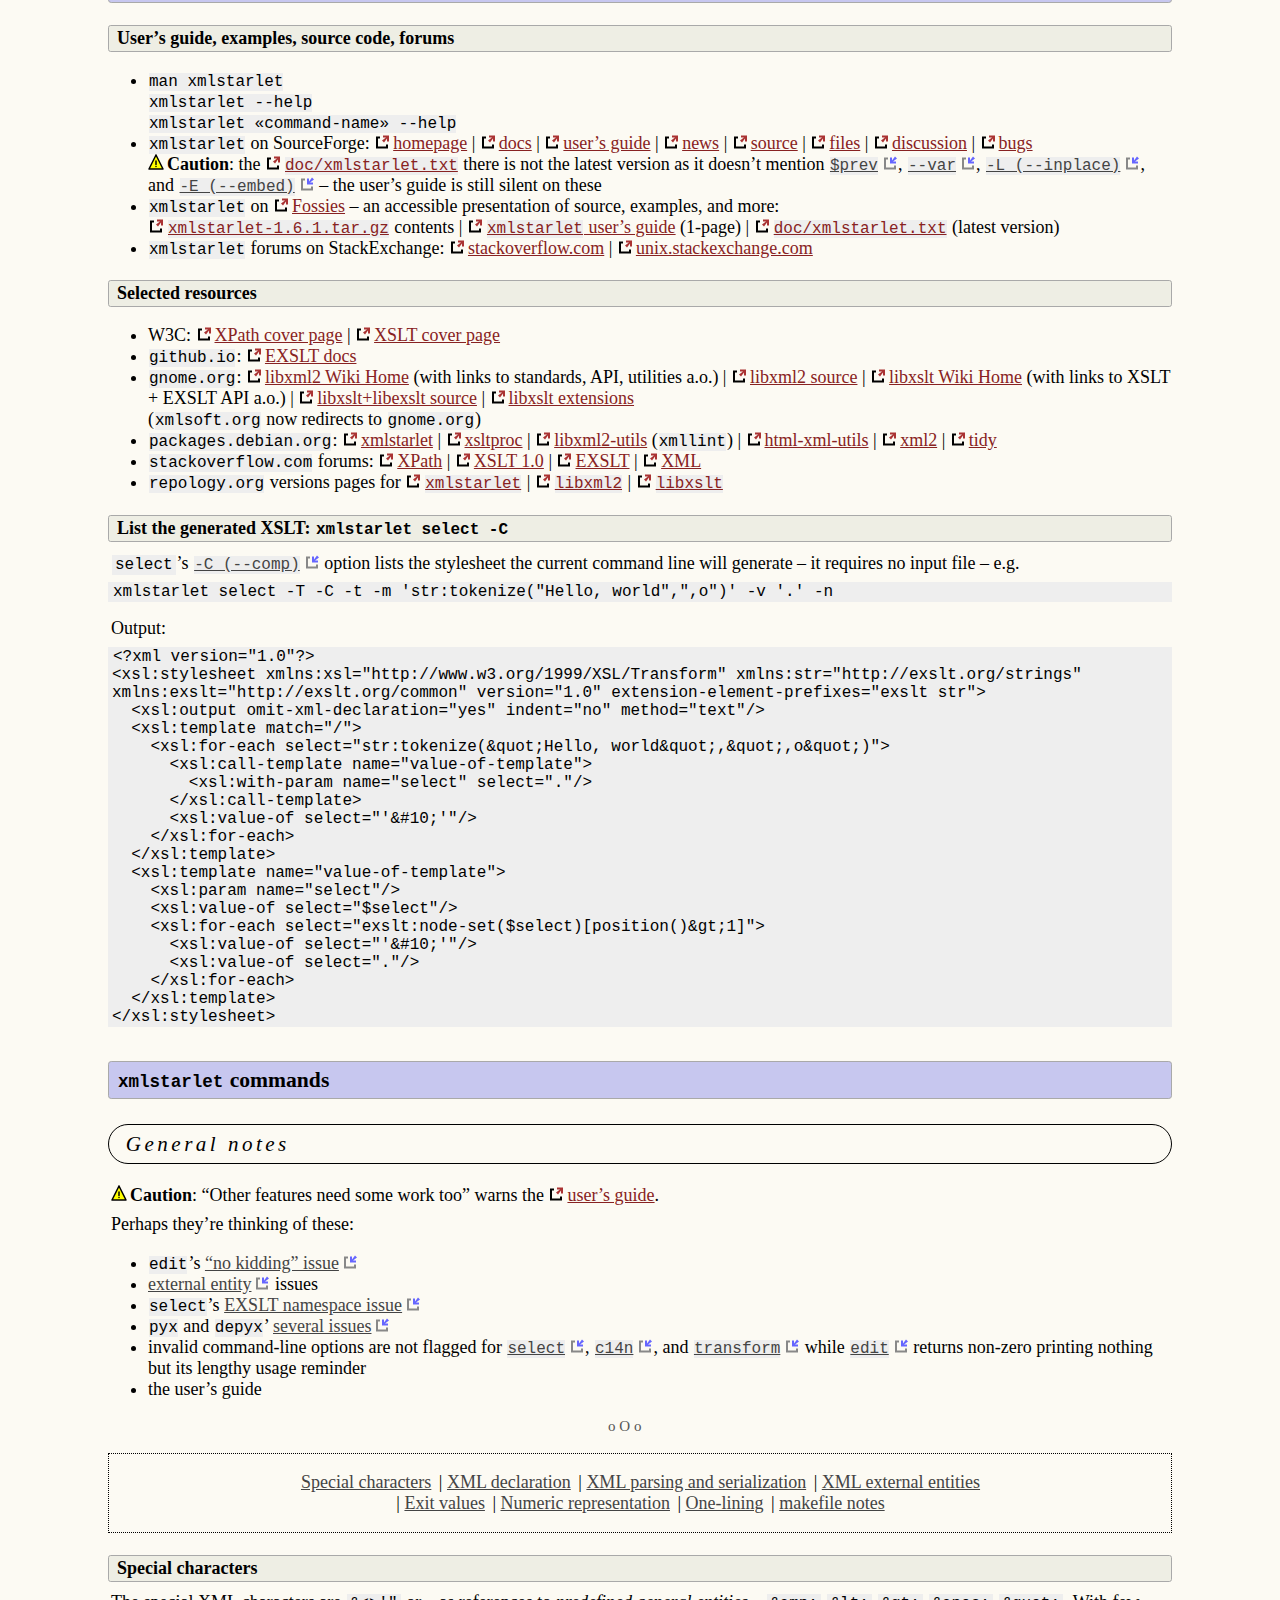
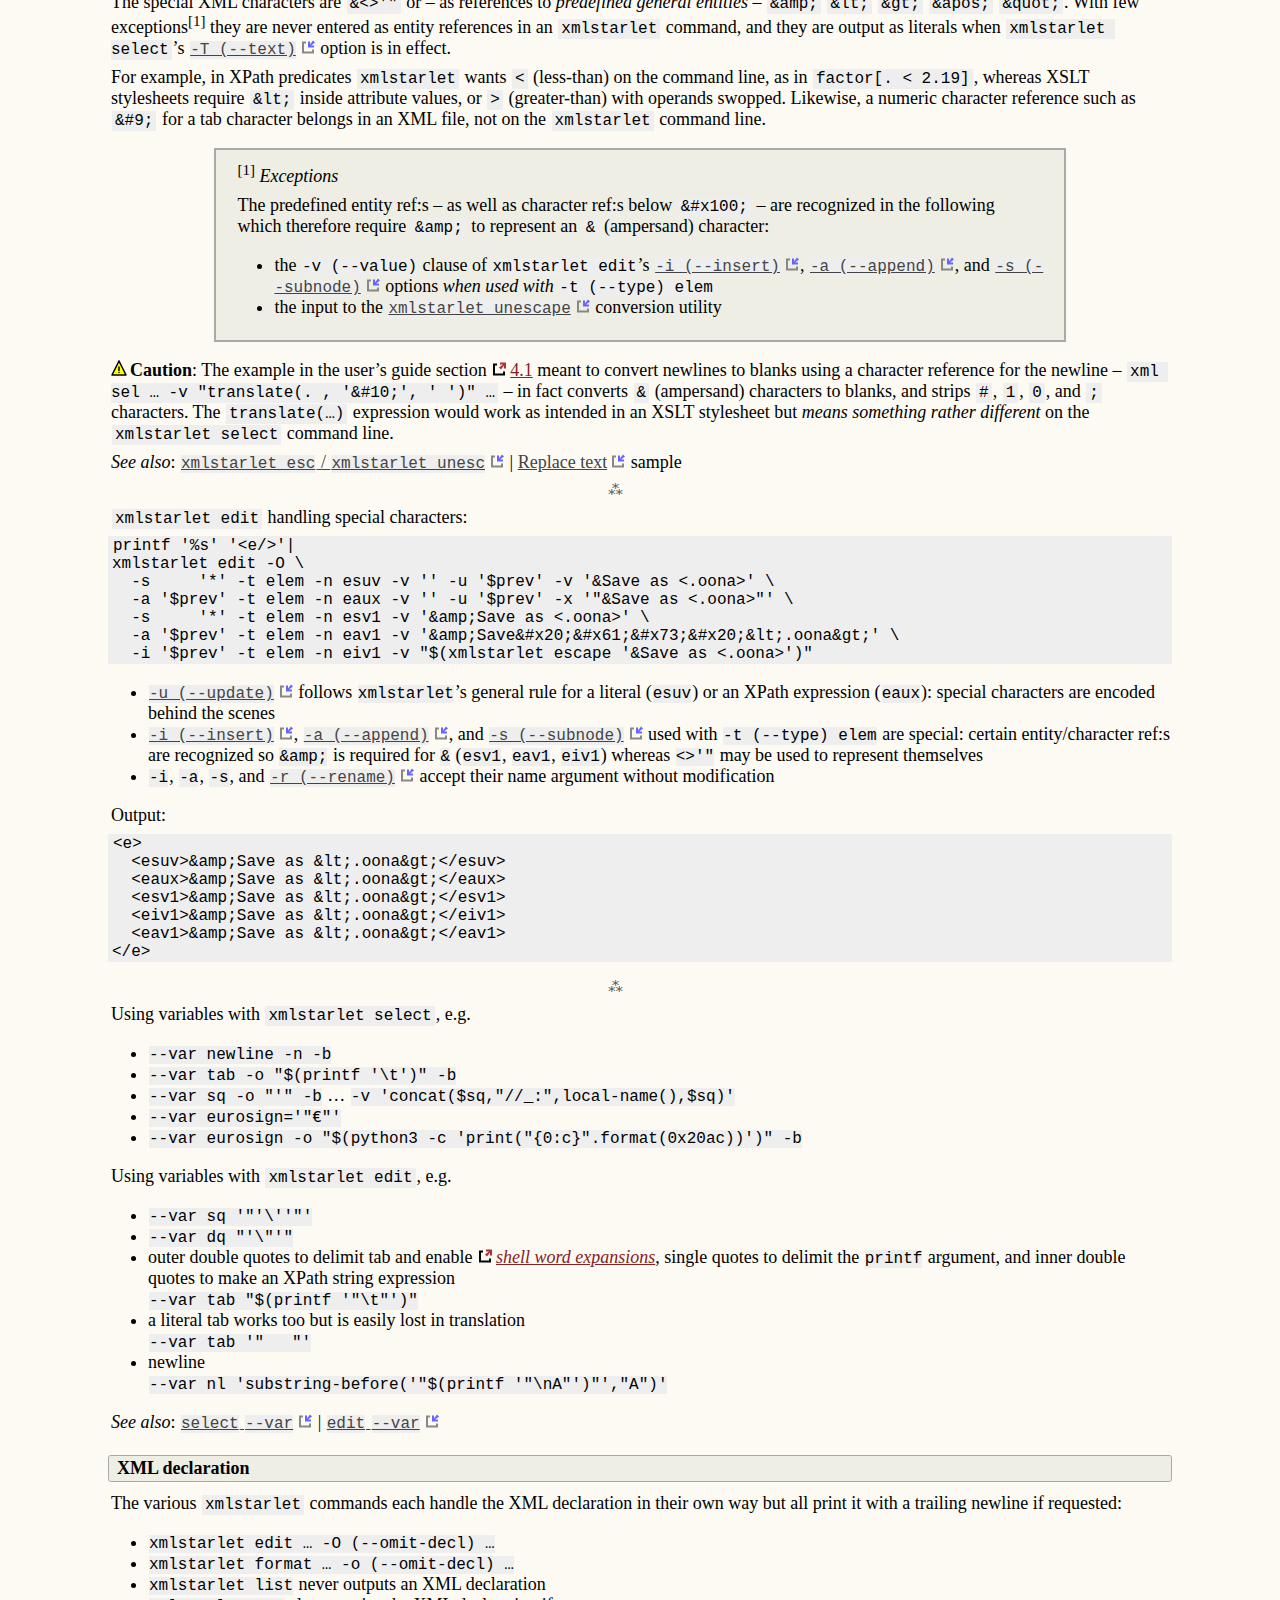
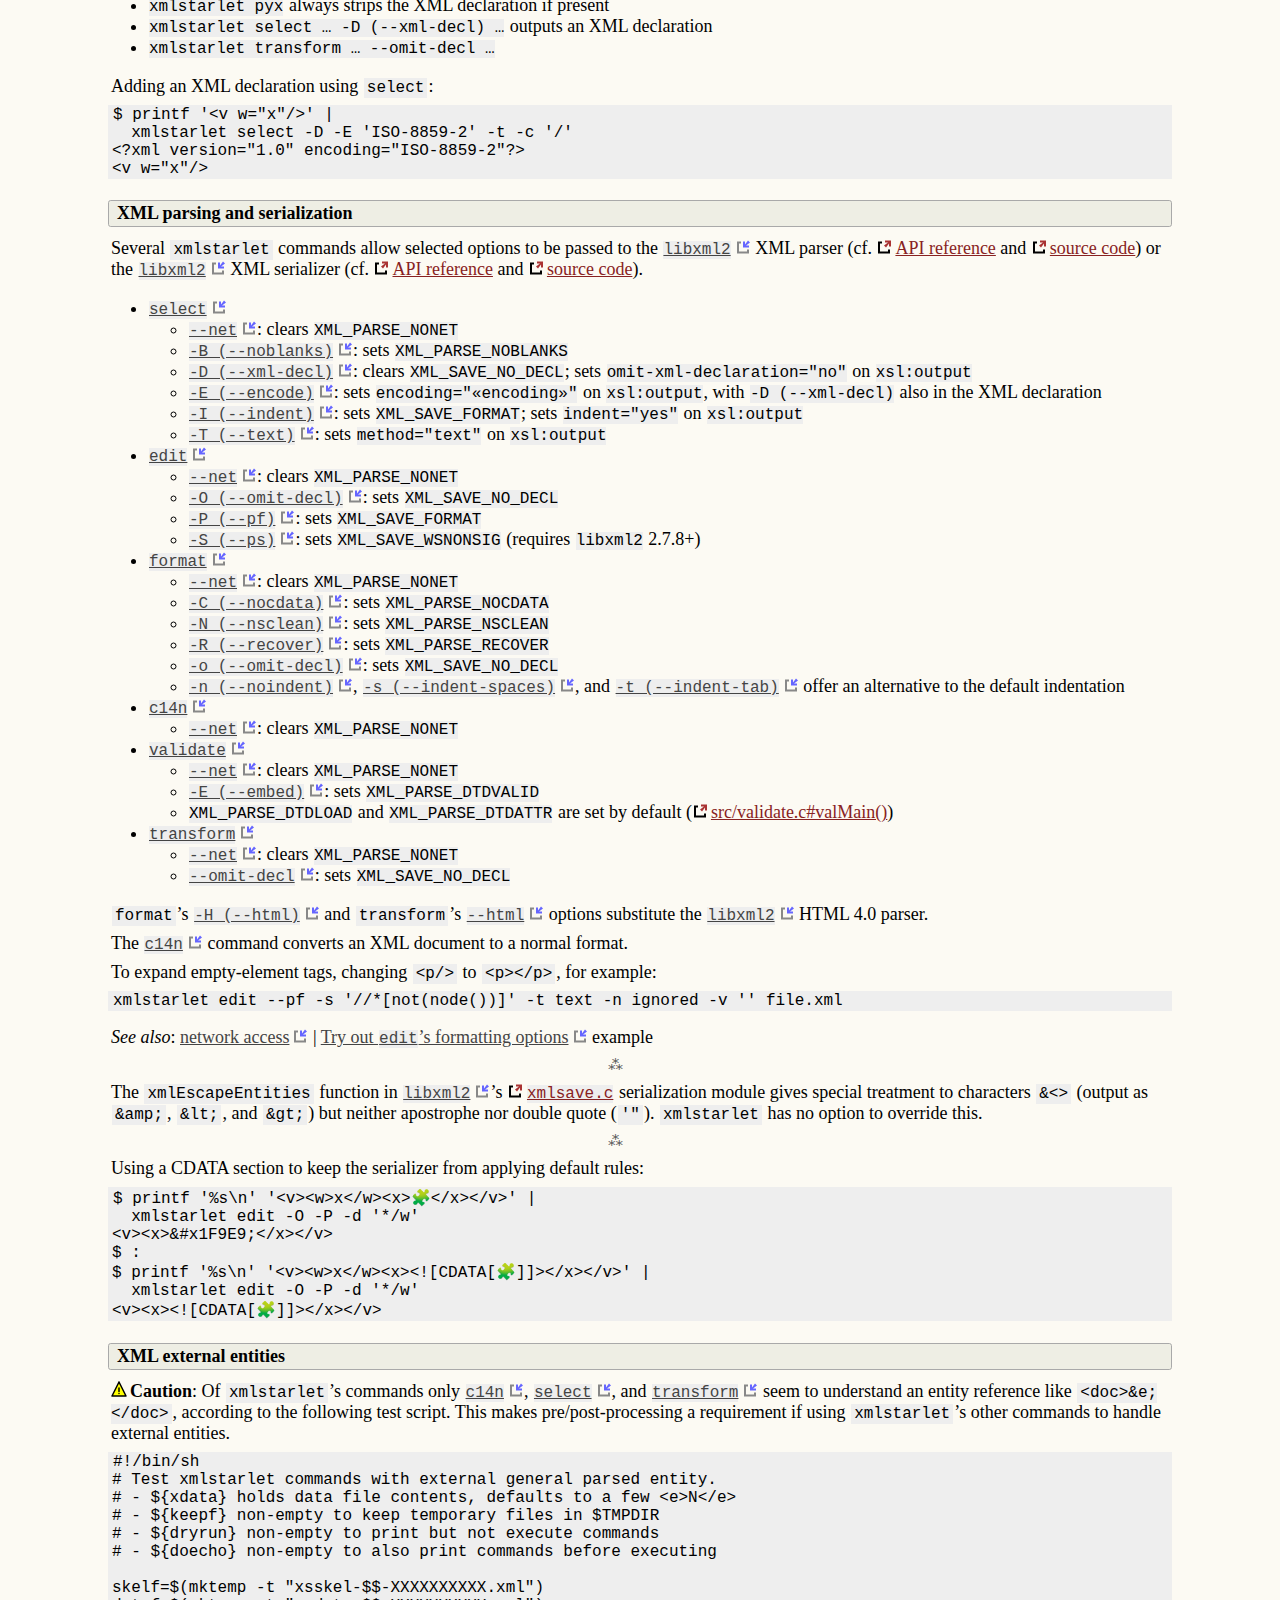
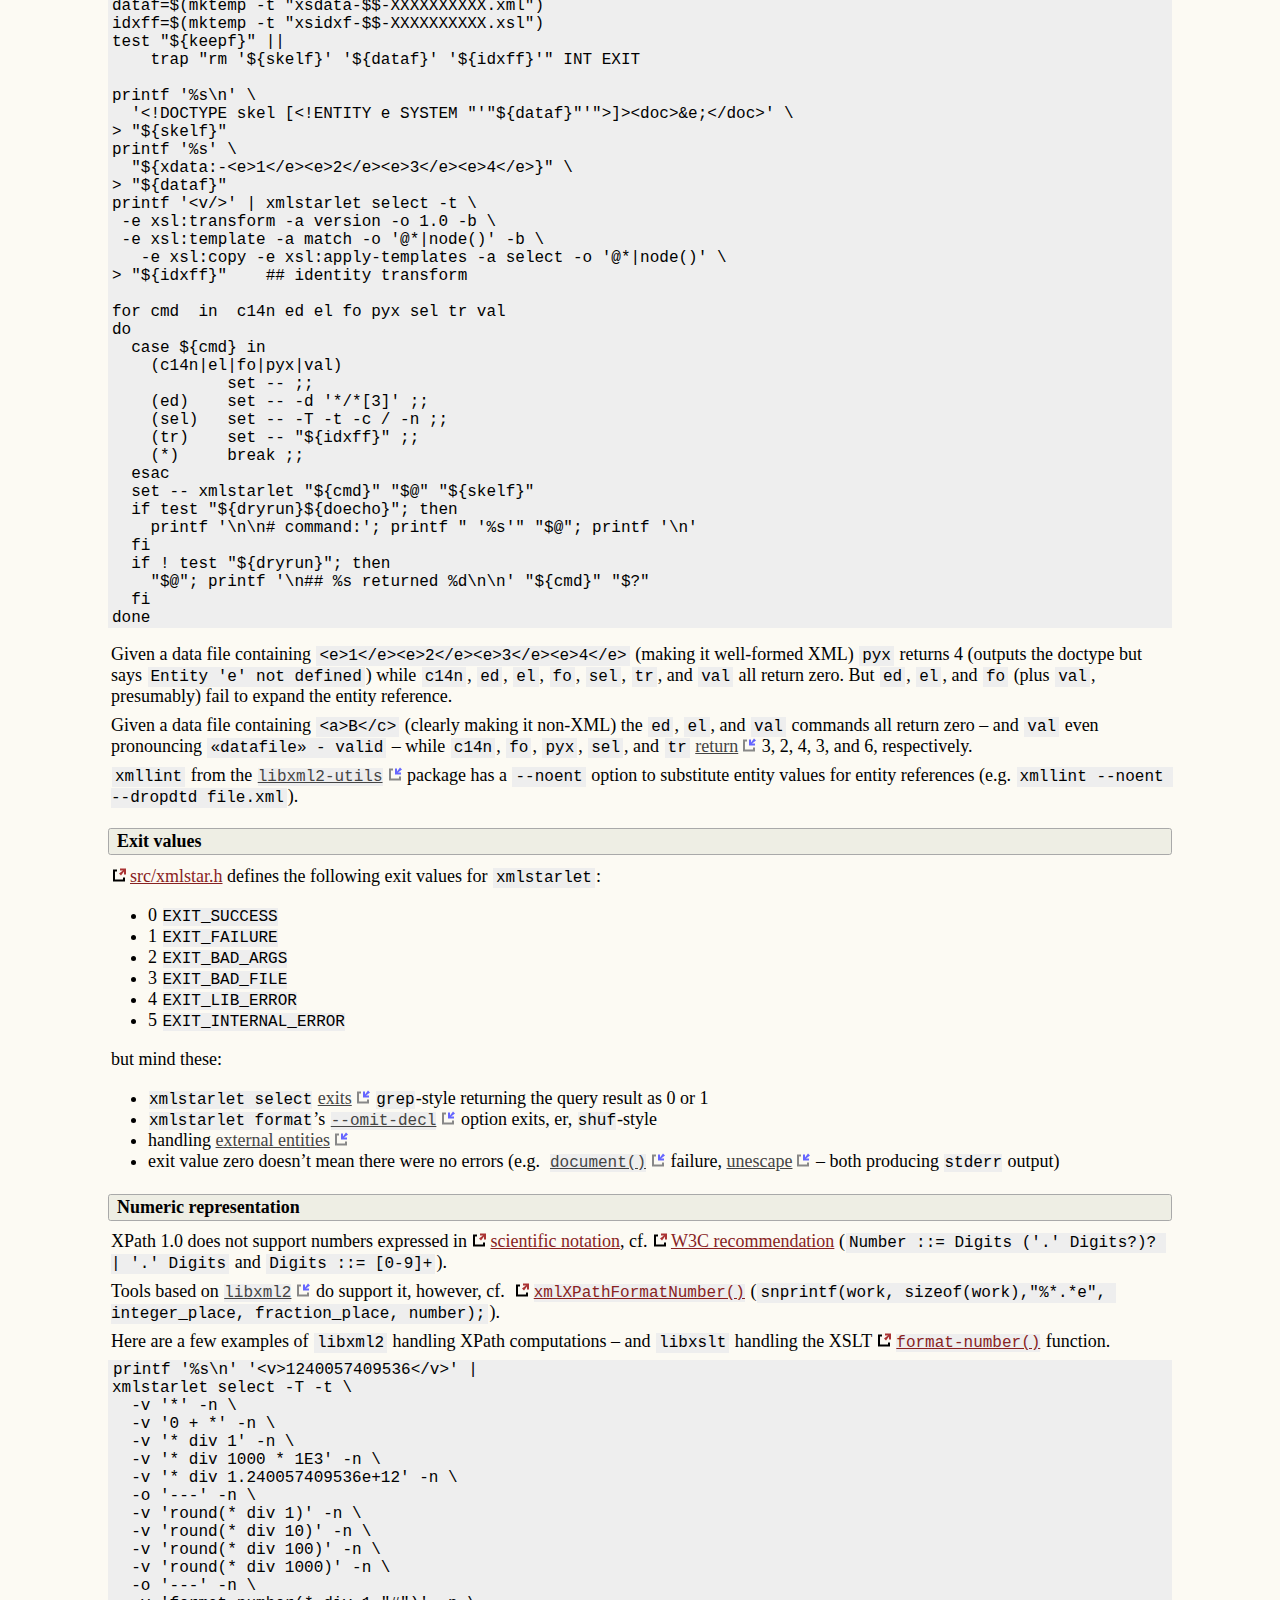
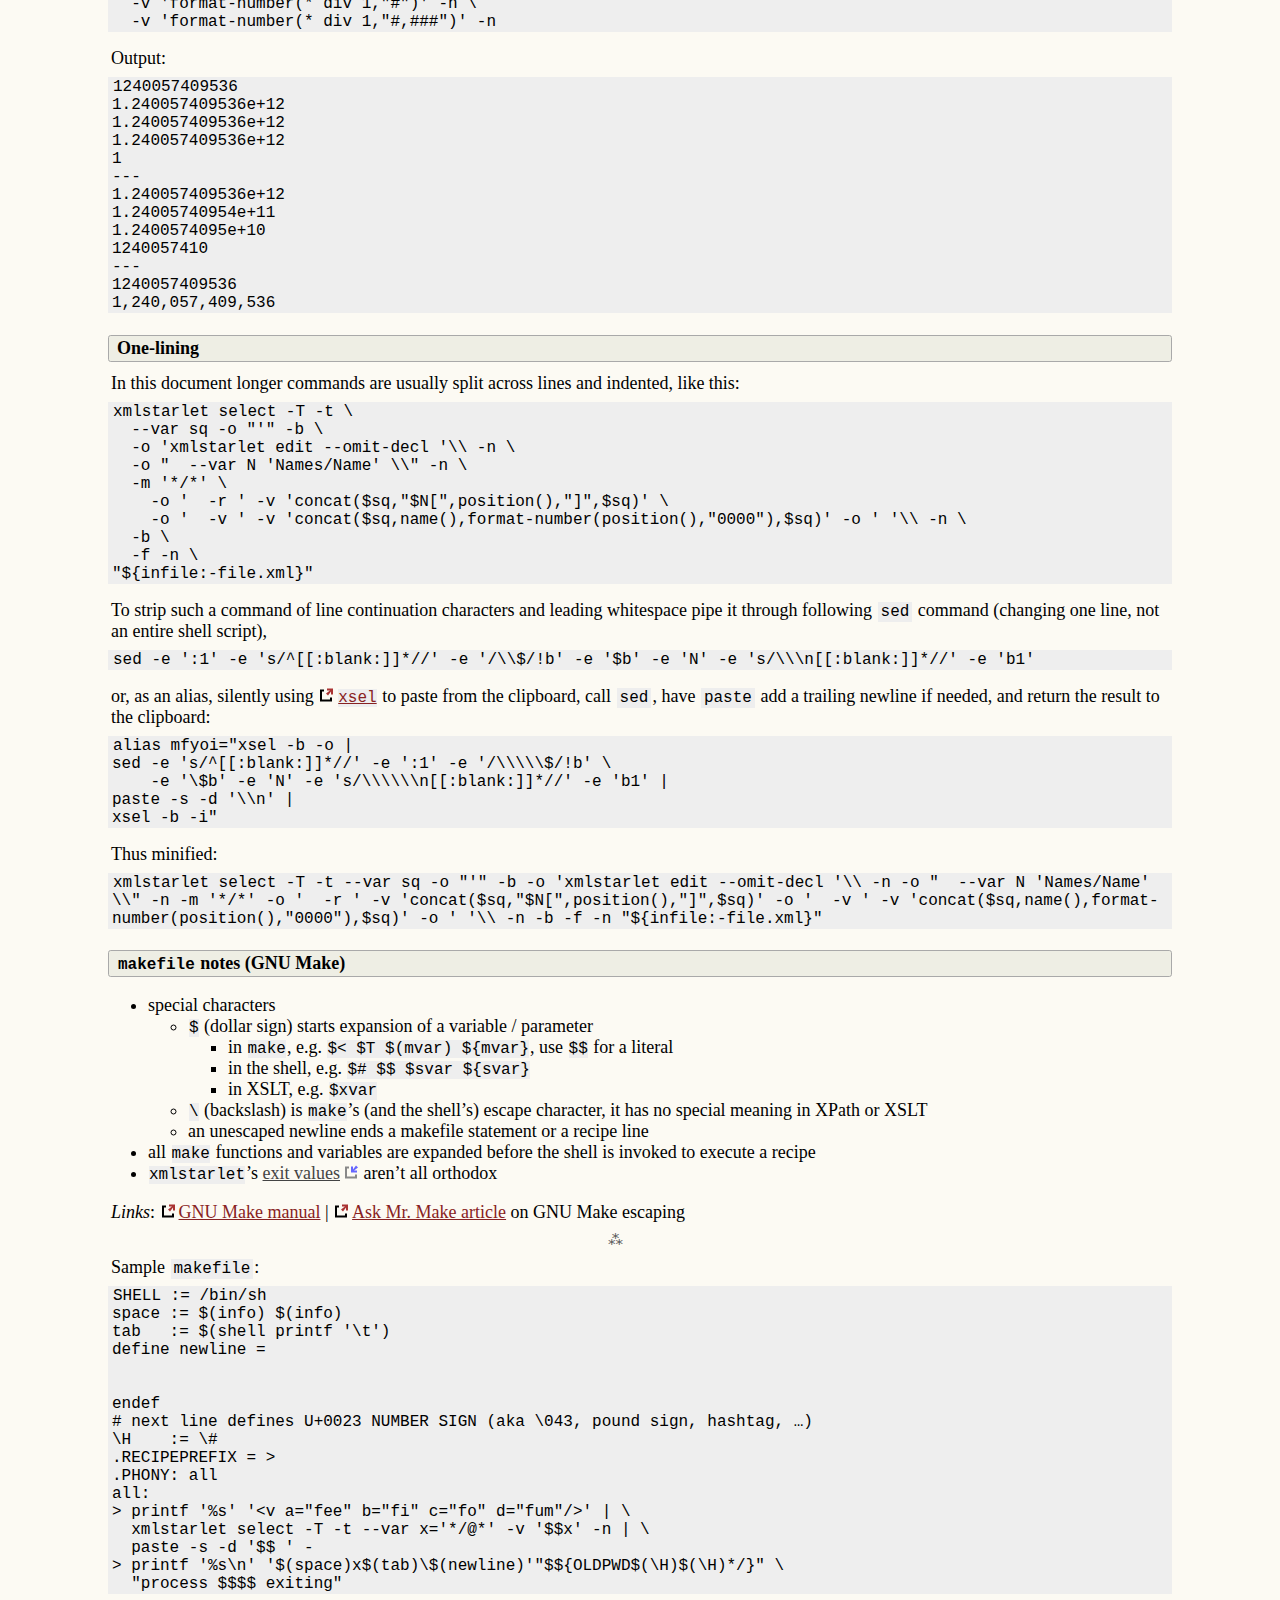
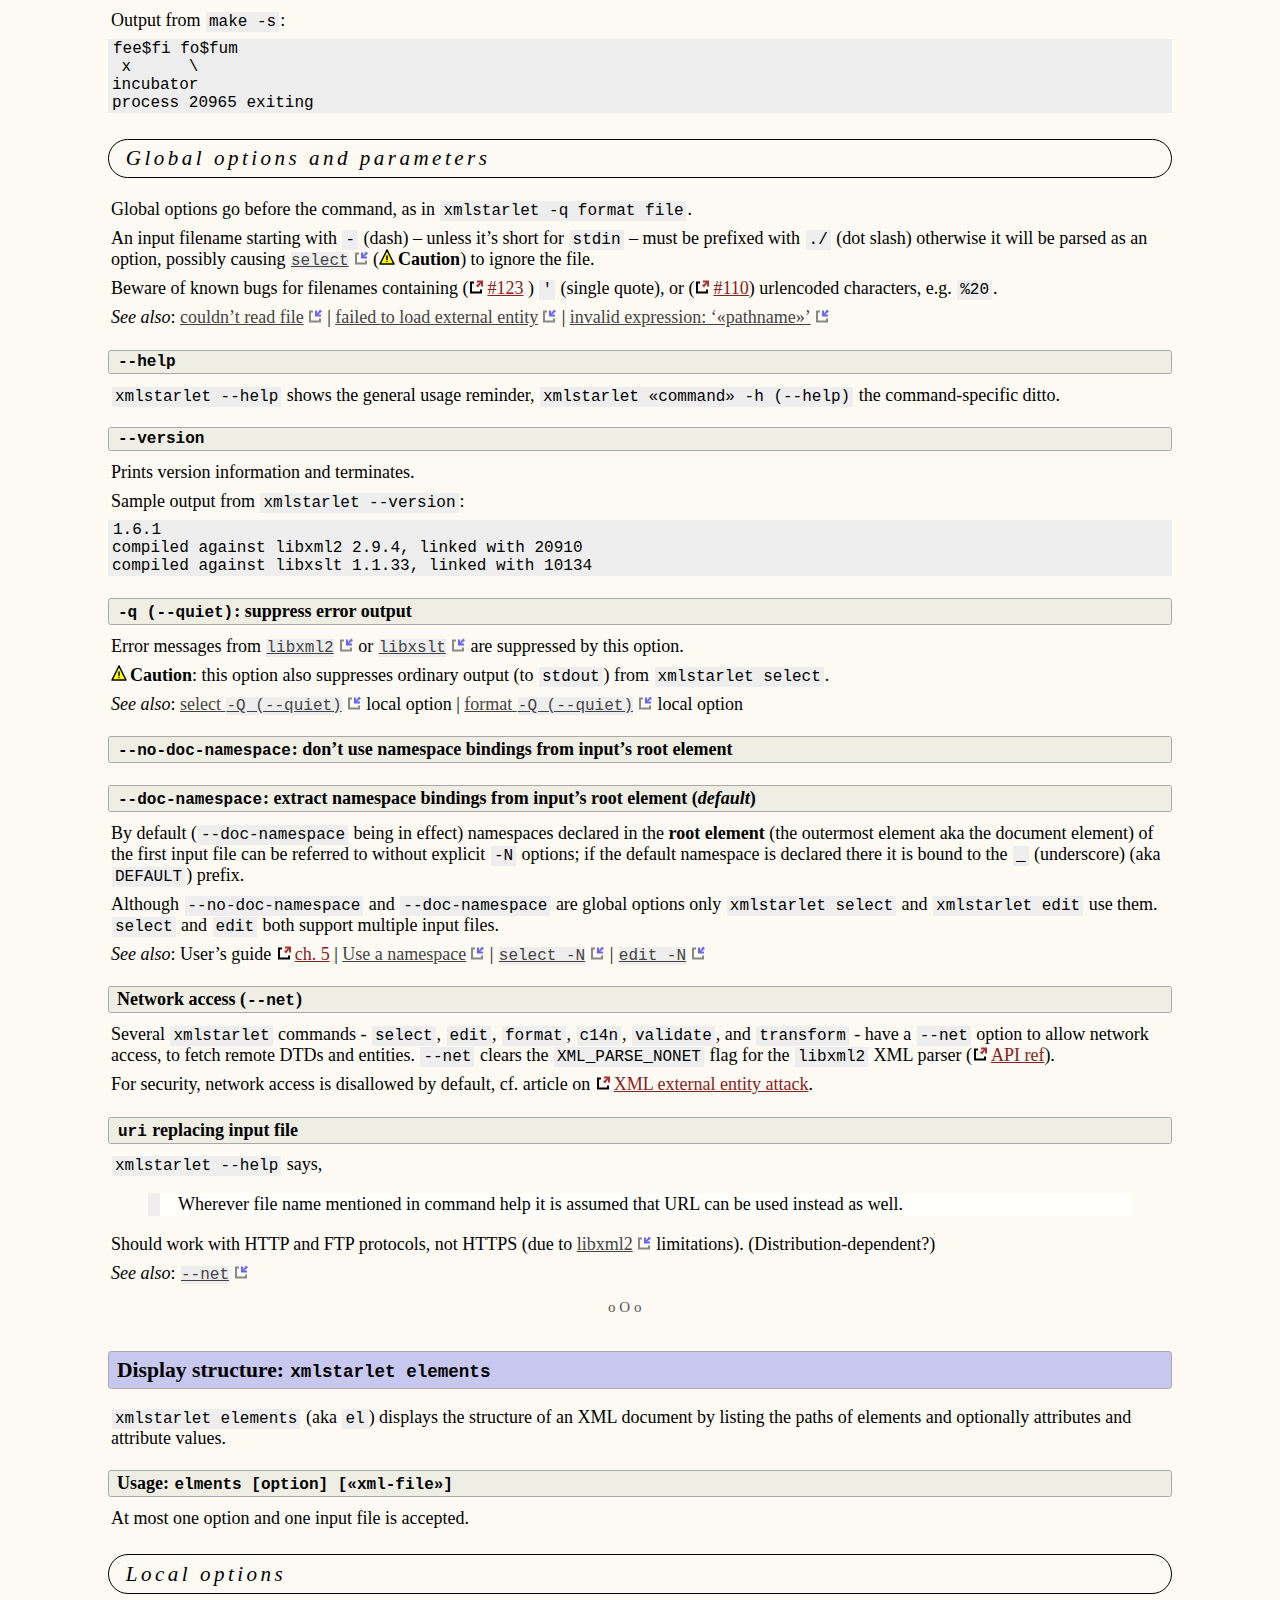
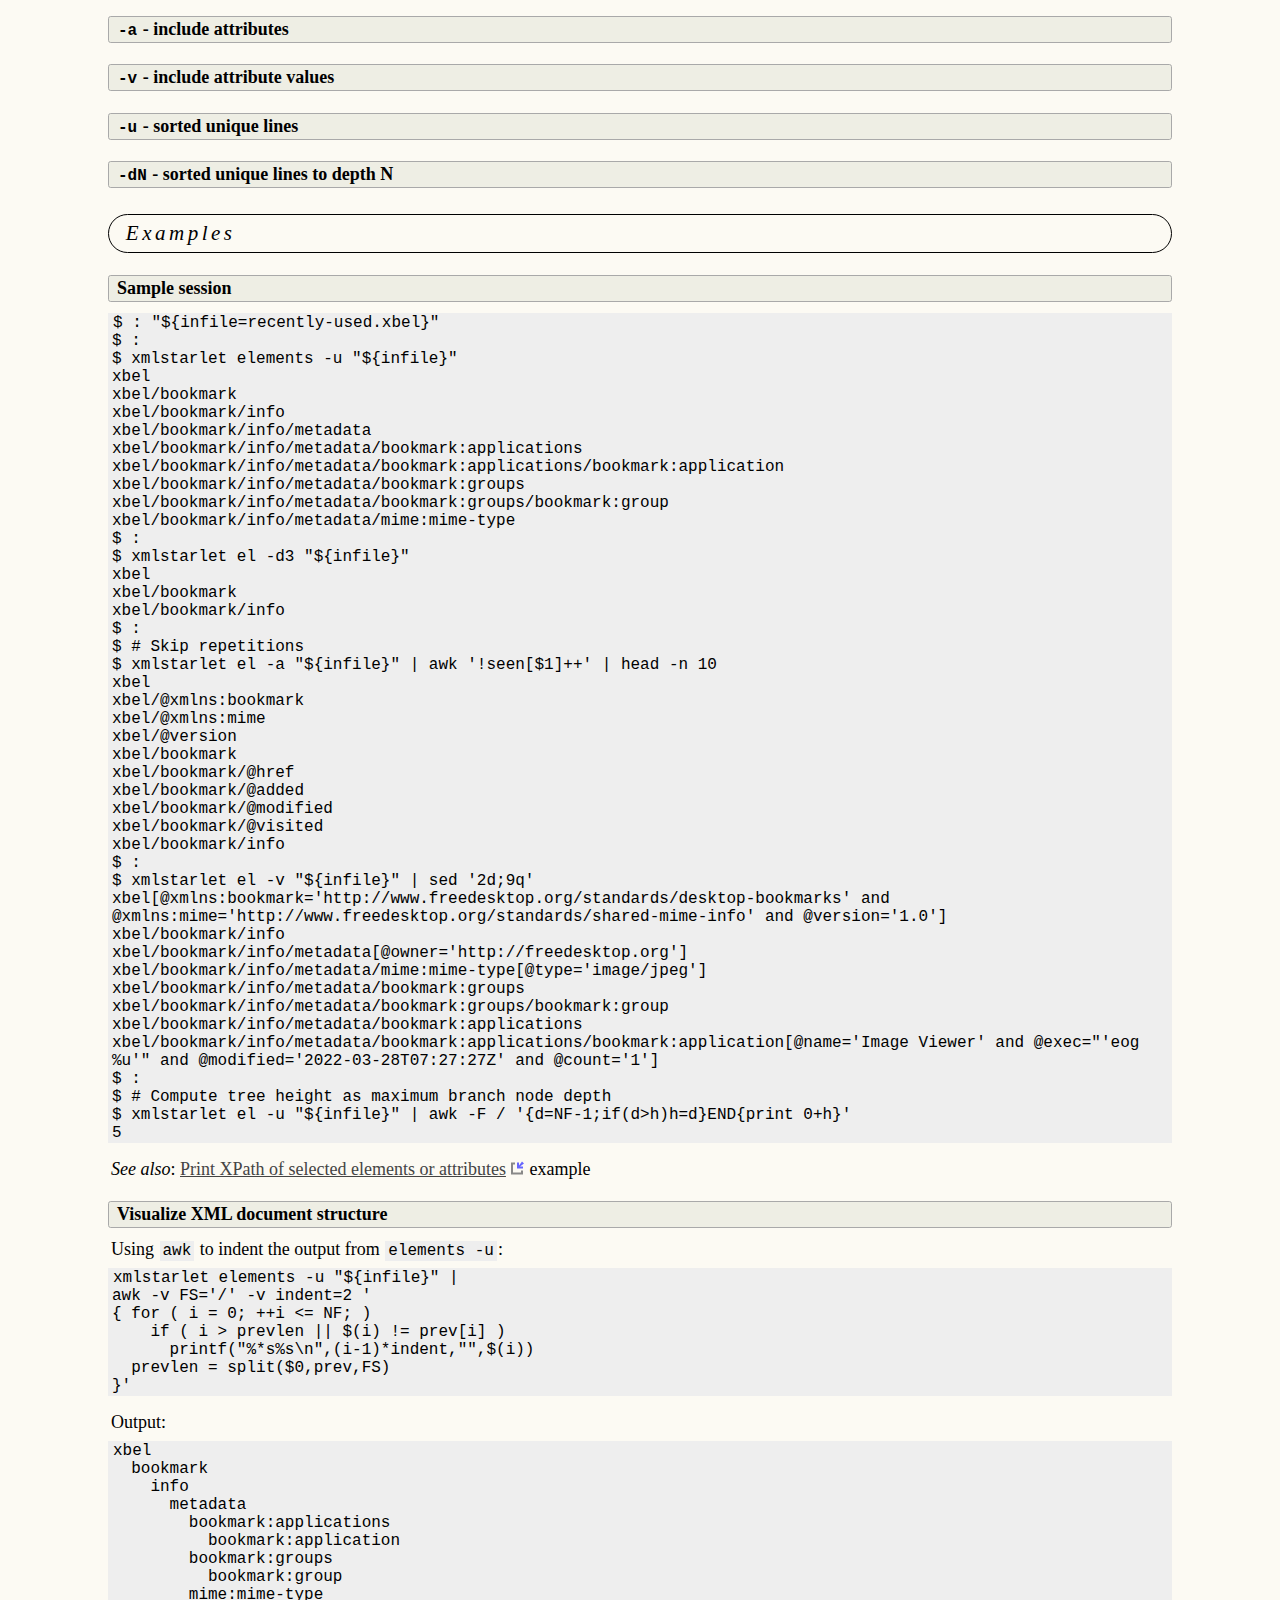
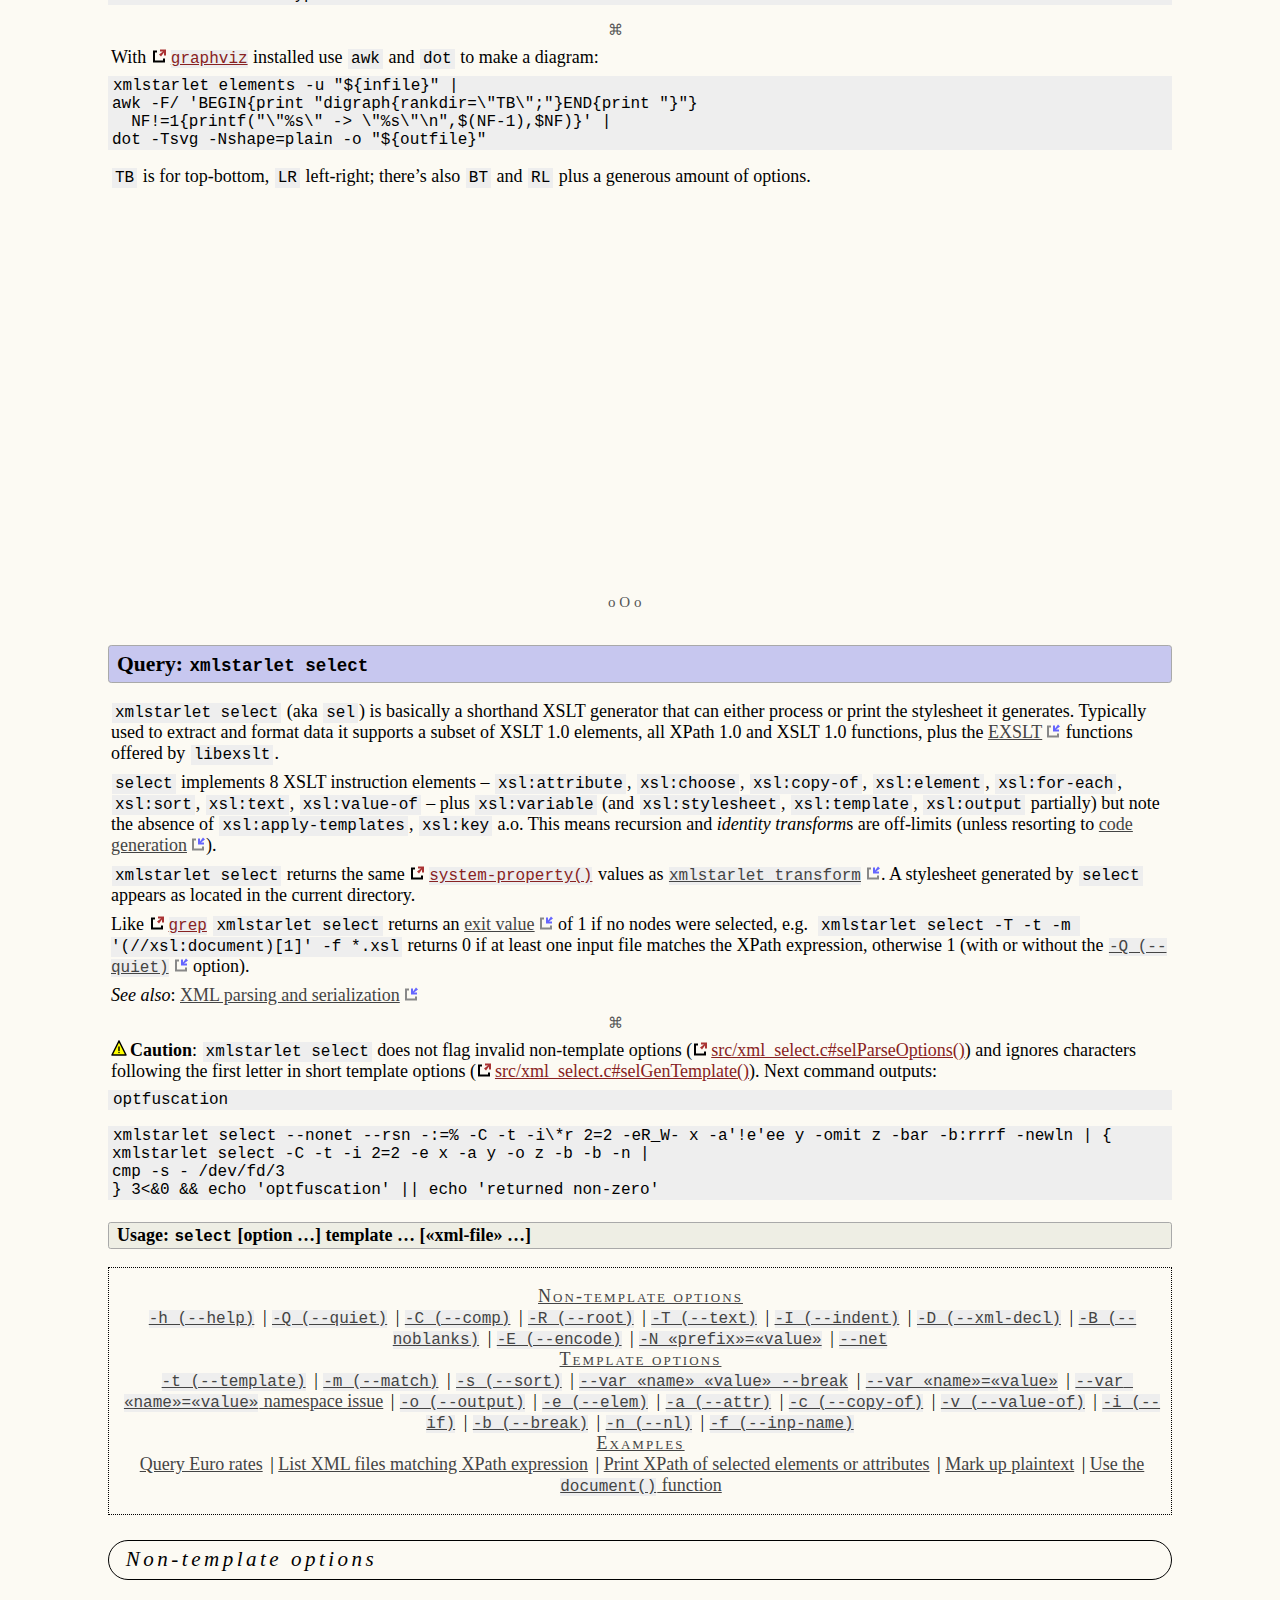
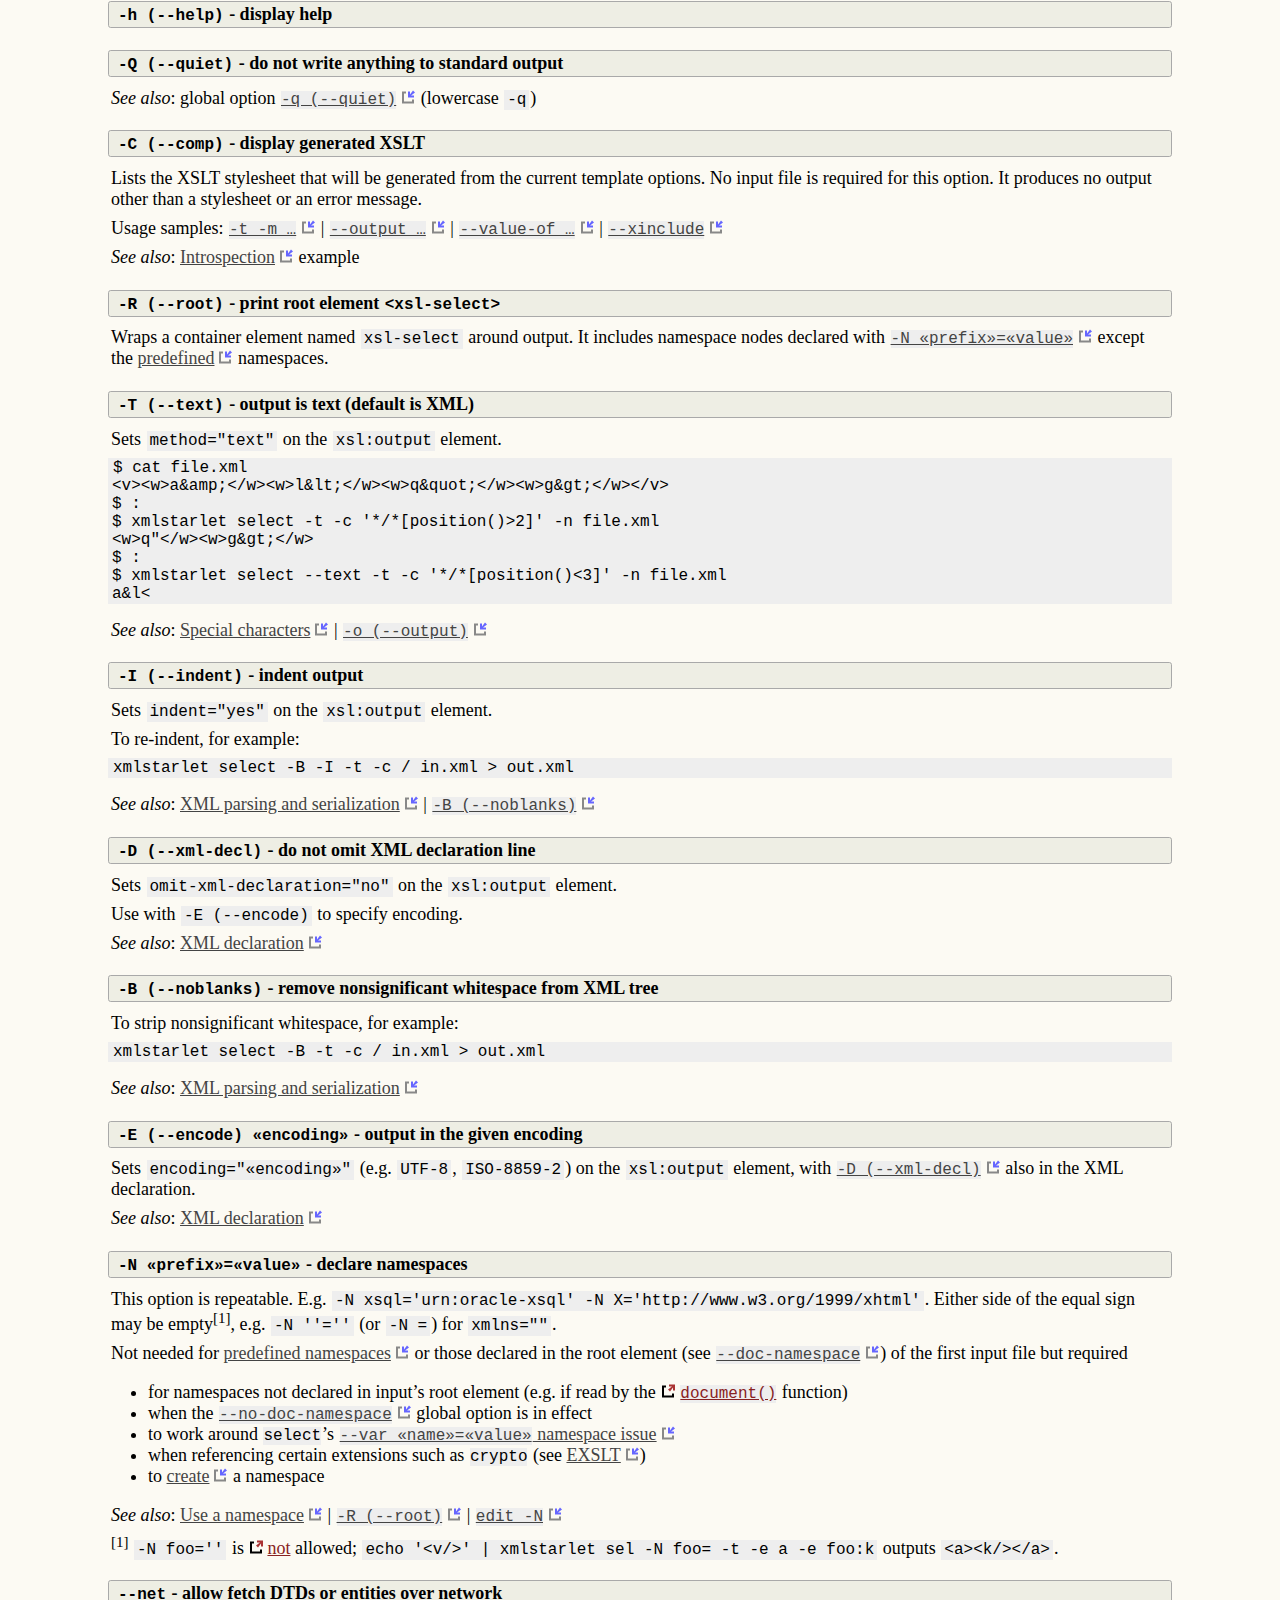
==== commit 2383ddf2: "Add files via upload" ====
--- a/index.html
+++ b/index.html
@@ -9,79 +9,159 @@
 
 <section id="sec-xmlstarlet-usage-notes">
 <h1 id="xmlstarlet-usage-notes" class="shew-tgt"><code>xmlstarlet</code> usage notes<a href="#xmlstarlet-usage-notes" class="permalink shew-hover"></a><div class="toolbar shew-hover h1"/></h1>
-<div id="doc-version" title="15 August 2023">
-version 2023-08-15 | <a href="news.html" title="Release news">news</a>
+<div id="doc-version" title="12 March 2025">
+version 2025-03-12 | <a href="news.html" title="Release news">news</a>
 </div>
 <div id="toc-short" class="nav">
 <p><em>Short table of contents</em></p>
 <ul>
-<li><a href="#introduction">Introduction</a> | <a href="#documentation">Documentation</a> | <a href="#general-notes">General notes</a><sup><strong>*</strong></sup> | <a href="#global-options">Global options</a></li>
+<li><a href="#introduction">Introduction</a> | <a href="#documentation">Documentation</a> | <a href="#general-notes">General notes</a><sup><strong>*</strong></sup> |
+<a href="#global-options">Global options</a></li>
 <li><a href="#elements"><code>elements</code></a> | <a href="#select"><code>select</code></a><sup><strong>*</strong></sup> | <a href="#edit"><code>edit</code></a><sup><strong>*</strong></sup> | <a href="#format"><code>format</code></a> | <a href="#c14n"><code>c14n</code></a> | <a href="#validate"><code>validate</code></a> | <a href="#pyx"><code>pyx</code>, <code>depyx</code></a> | <a href="#escape"><code>escape</code>, <code>unescape</code></a> | <a href="#list"><code>list</code></a> | <a href="#transform"><code>transform</code></a></li>
-<li><a href="#namespaces">Namespaces</a> | <a href="#error-messages">Error messages</a> | <a href="#exslt">EXSLT</a><sup><strong>*</strong></sup> | <a href="#code-generation">Code generation</a><sup><strong>*</strong></sup><br/>
+<li><a href="#namespaces">Namespaces</a> | <a href="#error-messages">Error messages</a> | <a href="#exslt">EXSLT</a><sup><strong>*</strong></sup> | <a href="#code-generation">Code
+generation</a><sup><strong>*</strong></sup><br/>
 </li>
-<li><a href="#appendix-a-xmlstarlet-xslt-extensions">A: XSLT extensions</a> | <a href="#appendix-b-xmlstarlet-news-summary">B: news summary</a> | <a href="#appendix-c-xmlstarlet-wishlist-ad-2003">C: wishlist AD 2003</a></li>
-<li><a href="#toc">Table of contents</a> <span class="in-toc-cloud">[ <a href="#in-toc-select">sel</a> <a href="#in-toc-edit">ed</a> <a href="#in-toc-format">fo</a> <a href="#in-toc-c14n">c14n</a> <a href="#in-toc-validate">val</a> <a href="#in-toc-pyx">pyx</a> <a href="#in-toc-transform">tr</a> <a href="#in-toc-namespaces">xmlns</a> <a href="#in-toc-exslt">exslt</a>]</span></li>
+<li><a href="#appendix-a-xmlstarlet-xslt-extensions">A: XSLT
+extensions</a> | <a href="#appendix-b-xmlstarlet-news-summary">B: news
+summary</a> | <a href="#appendix-c-xmlstarlet-wishlist-ad-2003">C:
+wishlist AD 2003</a></li>
+<li><a href="#toc">Table of contents</a> <span class="in-toc-cloud">[ <a href="#in-toc-select">sel</a> <a href="#in-toc-edit">ed</a> <a href="#in-toc-format">fo</a> <a href="#in-toc-c14n">c14n</a> <a href="#in-toc-validate">val</a> <a href="#in-toc-pyx">pyx</a> <a href="#in-toc-transform">tr</a> <a href="#in-toc-namespaces">xmlns</a>
+<a href="#in-toc-exslt">exslt</a>]</span></li>
 </ul>
 </div>
 <section id="sec-introduction">
 <h2 id="introduction" class="shew-tgt">Introduction<a href="#introduction" class="permalink shew-hover"></a><div class="toolbar shew-hover h2"><span class="relnop shew-hover"></span><span class="relnop shew-hover"></span><a class="relup shew-hover" href="#xmlstarlet-usage-notes"></a><a class="relnext shew-hover" href="#documentation"></a><a class="rellast shew-hover" href="#toc"></a></div></h2>
-<p><code>xmlstarlet</code> (<a href="https://xmlstar.sourceforge.net/" title="xmlstarlet on SourceForge">xmlstar.sf.net</a>) is the no-nonsense XML multitool that lets you write simple queries or edits on the command line, avoids most of the stylesheet formal stuff, and gives your <code>&lt;o/&gt;&lt;o/&gt;</code>-looking eyes a moment of relief. It’s also a cranky minimalist tool which targets the 1.0 versions of XPath / XSLT / EXSLT still widely used and, it seems, users with little need for documentation.</p>
-<p>This is an edited version of my personal notes on <code>xmlstarlet</code> with worked examples – knowledge gained as an outsider through use, trial and error – focusing on the <code>select</code> and <code>edit</code> commands and EXSLT. It’s not a tutorial or a FAQ, it requires a grasp of XML tools and the POSIX shell. Copyright is retained.</p>
+<p><code>xmlstarlet</code> (<a href="https://xmlstar.sourceforge.net/" title="xmlstarlet on SourceForge">xmlstar.sf.net</a>) is the no-nonsense
+XML multitool that lets you write simple queries or edits on the command
+line, avoids most of the stylesheet formal stuff, and gives your
+<code>&lt;o/&gt;&lt;o/&gt;</code>-looking eyes a moment of relief. It’s
+also a cranky minimalist tool which targets the 1.0 versions of XPath /
+XSLT / EXSLT still widely used and, it seems, users with little need for
+documentation.</p>
+<p>This is an edited version of my personal notes on
+<code>xmlstarlet</code> with worked examples – knowledge gained as an
+outsider through use, trial and error – focusing on the
+<code>select</code> and <code>edit</code> commands and EXSLT. It’s not a
+tutorial or a FAQ, it requires a grasp of XML tools and the POSIX shell.
+Copyright is retained.</p>
 <h4 id="xmlstarlet-features" class="shew-tgt"><code>xmlstarlet</code> features<a href="#xmlstarlet-features" class="permalink shew-hover"></a><div class="toolbar shew-hover h4"><a class="relup shew-hover" href="#introduction"></a><span class="relnop shew-hover"></span></div></h4>
 <ul>
-<li><code>xmlstarlet</code> relies on <code>libxml2</code> and <code>libxslt</code> which are limited to XPath 1.0 and XSLT 1.0, plus a number of EXSLT and extension functions</li>
-<li><code>xmlstarlet</code> is currently at version 1.6.1 which appeared in 2014 (that’s more or less a century ago in internet years); a number of <code>FIXME</code>s and <code>TODO</code>s remain in the source code</li>
-<li><code>xmlstarlet select</code> supports XPath 1.0, a subset of XSLT 1.0 (but not <code>xsl:apply-templates</code>, <code>xsl:key</code> a.o.), and EXSLT</li>
-<li><code>xmlstarlet edit</code> supports XPath 1.0 – plus some EXSLT but no XSLT – functions in its <code>xpath</code> arguments</li>
-<li><code>xmlstarlet transform</code> is a regular XSLT 1.0 processor with extensions, like <code>xsltproc</code></li>
-<li>additional <code>xmlstarlet</code> commands do document formatting, canonicalization, validation, structure display, conversion of PYX and special characters, and file directory listing</li>
-<li>string handling is an XPath 1.0 weakness, not improved by the lack of EXSLT regular expressions</li>
-<li>memory requirements: <q>There should be no limit on input XML (apart from available memory on your system)</q> – forum <a href="https://sourceforge.net/p/xmlstar/discussion/226076/thread/1c0bb811/">posting</a> by the original <code>xmlstarlet</code> developer</li>
-<li>rights: <code>xmlstarlet</code> is <q>Copyright (c) 2002-2004 Mikhail Grushinskiy. All Rights Reserved.</q> (cf. <a href="https://sourceforge.net/p/xmlstar/code/ci/master/tree/COPYING" title="`xmlstarlet` on SourceForge">SourceForge</a> or <a href="https://fossies.org/linux/xmlstarlet/COPYING" title="Fossies - the Fresh Open Source Software Archive">Fossies</a>)</li>
-</ul>
-<h4 id="notation-used-in-this-document" class="shew-tgt">Notation used in this document<a href="#notation-used-in-this-document" class="permalink shew-hover"></a><div class="toolbar shew-hover h4"><a class="relup shew-hover" href="#introduction"></a><span class="relnop shew-hover"></span></div></h4>
-<p><code>-q (--quiet)</code> means either short option <code>-q</code> or long option <code>--quiet</code> can be used.</p>
-<p><code>«name»</code> in a command or message is a placeholder for the actual name used, e.g. <code>xmlXPathCompOpEval: function «name» not found</code>.</p>
-<p>Links look like this: <a href="https://xmlstar.sourceforge.net/doc/UG/">external</a>, <a href="#notation-used-in-this-document">internal</a>, internal <a class="link-cloud-ref" href="#toc-short">link</a> appearing in a navigation link cloud, <a class="link-cloud-ref" href="#toc-edit">ditto</a><sup><strong>*</strong></sup> linking to a larger section with a local link cloud, <span class="in-toc-cloud">[ <a href="#in-toc-select">sel</a> ]</span> linking into the table of contents. On mouseover headers display a permalink icon, on level 2 and 3 also navigation link icons, on level 4 a section link icon.</p>
-<p>Code looks like this: <code>test -s file.xml || log …</code>, occasionally with an <code>…</code> (ellipsis) inside for brevity. For readability longer commands are usually <a href="#one-lining">split</a> across lines and indented.</p>
+<li><code>xmlstarlet</code> relies on <code>libxml2</code> and
+<code>libxslt</code> which are limited to XPath 1.0 and XSLT 1.0, plus a
+number of EXSLT and extension functions</li>
+<li><code>xmlstarlet</code> is currently at version 1.6.1 which appeared
+in 2014 (that’s more or less a century ago in internet years); a number
+of <code>FIXME</code>s and <code>TODO</code>s remain in the source
+code</li>
+<li><code>xmlstarlet select</code> supports XPath 1.0, a subset of XSLT
+1.0 (but not <code>xsl:apply-templates</code>, <code>xsl:key</code>
+a.o.), and EXSLT</li>
+<li><code>xmlstarlet edit</code> supports XPath 1.0 – plus some EXSLT
+but no XSLT – functions in its <code>xpath</code> arguments</li>
+<li><code>xmlstarlet transform</code> is a regular XSLT 1.0 processor
+with extensions, like <code>xsltproc</code></li>
+<li>additional <code>xmlstarlet</code> commands do document formatting,
+canonicalization, validation, structure display, conversion of PYX and
+special characters, and file directory listing</li>
+<li>string handling is an XPath 1.0 weakness, not improved by the lack
+of EXSLT regular expressions</li>
+<li>memory requirements: <q>There should be no limit on input XML (apart
+from available memory on your system)</q> – forum <a href="https://sourceforge.net/p/xmlstar/discussion/226076/thread/1c0bb811/">posting</a>
+by the original <code>xmlstarlet</code> developer</li>
+<li>rights: <code>xmlstarlet</code> is <q>Copyright (c) 2002-2004
+Mikhail Grushinskiy. All Rights Reserved.</q> (cf. <a href="https://sourceforge.net/p/xmlstar/code/ci/master/tree/COPYING" title="`xmlstarlet` on SourceForge">SourceForge</a> or <a href="https://fossies.org/linux/xmlstarlet/COPYING" title="Fossies - the Fresh Open Source Software Archive">Fossies</a>)</li>
+</ul>
+<h4 id="notation-used-in-this-document" class="shew-tgt">Notation used in this
+document<a href="#notation-used-in-this-document" class="permalink shew-hover"></a><div class="toolbar shew-hover h4"><a class="relup shew-hover" href="#introduction"></a><span class="relnop shew-hover"></span></div></h4>
+<p><code>-q (--quiet)</code> means either short option <code>-q</code>
+or long option <code>--quiet</code> can be used.</p>
+<p><code>«name»</code> in a command or message is a placeholder for the
+actual name used,
+e.g. <code>xmlXPathCompOpEval: function «name» not found</code>.</p>
+<p>Links look like this: <a href="https://xmlstar.sourceforge.net/doc/UG/">external</a>, <a href="#notation-used-in-this-document">internal</a>, internal
+<a class="link-cloud-ref" href="#toc-short">link</a> appearing in a
+navigation link cloud,
+<a class="link-cloud-ref" href="#toc-edit">ditto</a><sup><strong>*</strong></sup>
+linking to a larger section with a local link cloud, <span class="in-toc-cloud">[ <a href="#in-toc-select">sel</a> ]</span> linking
+into the table of contents. On mouseover headers display a permalink
+icon, on level 2 and 3 also navigation link icons, on level 4 a section
+link icon.</p>
+<p>Code looks like this: <code>test -s file.xml || log …</code>,
+occasionally with an <code>…</code> (ellipsis) inside for brevity. For
+readability longer commands are usually <a href="#one-lining">split</a>
+across lines and indented.</p>
 <p>Admonitions look like this: <span class="caution"><strong>Caution</strong></span>.</p>
-<p>All shell code samples were made for a POSIX shell (<code>dash</code> 0.5.10) with <code>xmlstarlet</code> 1.6.1 (linked with libxml2 20913, libxslt 10134, and libexslt 820) from the <a href="https://packages.debian.org/unstable/text/xmlstarlet">Debian</a> distribution.</p>
-<h4 id="a-word-about-stylesheet-syntax" class="shew-tgt">A word about stylesheet syntax<a href="#a-word-about-stylesheet-syntax" class="permalink shew-hover"></a><div class="toolbar shew-hover h4"><a class="relup shew-hover" href="#introduction"></a><span class="relnop shew-hover"></span></div></h4>
+<p>All shell code samples were made for a POSIX shell (<code>dash</code>
+0.5.12) with <code>xmlstarlet</code> 1.6.1 (linked with libxml2 20914
+and libxslt 10139) from the <a href="https://packages.debian.org/sid/xmlstarlet">Debian</a>
+distribution.</p>
+<h4 id="a-word-about-stylesheet-syntax" class="shew-tgt">A word about stylesheet
+syntax<a href="#a-word-about-stylesheet-syntax" class="permalink shew-hover"></a><div class="toolbar shew-hover h4"><a class="relup shew-hover" href="#introduction"></a><span class="relnop shew-hover"></span></div></h4>
 <blockquote>
-<p>[T]he use of SGML syntax for stylesheets was proposed as long ago as 1994, and it seems that this idea gradually became the accepted wisdom. It’s difficult to trace exactly what the overriding arguments were, and when you find yourself writing something like:</p>
+<p>[T]he use of SGML syntax for stylesheets was proposed as long ago as
+1994, and it seems that this idea gradually became the accepted wisdom.
+It’s difficult to trace exactly what the overriding arguments were, and
+when you find yourself writing something like:</p>
 <pre class="lang-xsl"><code>    &lt;xsl:variable name="y"&gt;
       &lt;xsl:call-template name="f"&gt;
         &lt;xsl:with-param name="x"/&gt;
       &lt;/xsl:call-template&gt;
     &lt;/xsl:variable&gt;</code></pre>
-<p>to express what in other languages would be written as <code>y = f(x);</code>, then you may find yourself wondering how such a decision came to be made.</p>
+<p>to express what in other languages would be written as
+<code>y = f(x);</code>, then you may find yourself wondering how such a
+decision came to be made.</p>
 </blockquote>
-<p>– Michael Kay, <em>XSLT Programmer’s Reference</em>, Ch.1, ISBN 1861005067</p>
+<p>– Michael Kay, <em>XSLT Programmer’s Reference</em>, Ch.1, ISBN
+1861005067</p>
 </section>
 <section id="sec-documentation">
 <h2 id="documentation" class="shew-tgt">Documentation<a href="#documentation" class="permalink shew-hover"></a><div class="toolbar shew-hover h2"><span class="relnop shew-hover"></span><a class="relprev shew-hover" href="#introduction"></a><a class="relup shew-hover" href="#xmlstarlet-usage-notes"></a><a class="relnext shew-hover" href="#xmlstarlet-commands"></a><a class="rellast shew-hover" href="#toc"></a></div></h2>
-<h4 id="users-guide-examples-source-code-forums" class="shew-tgt">User’s guide, examples, source code, forums<a href="#users-guide-examples-source-code-forums" class="permalink shew-hover"></a><div class="toolbar shew-hover h4"><a class="relup shew-hover" href="#documentation"></a><span class="relnop shew-hover"></span></div></h4>
+<h4 id="users-guide-examples-source-code-forums" class="shew-tgt">User’s guide, examples,
+source code, forums<a href="#users-guide-examples-source-code-forums" class="permalink shew-hover"></a><div class="toolbar shew-hover h4"><a class="relup shew-hover" href="#documentation"></a><span class="relnop shew-hover"></span></div></h4>
 <ul>
 <li><code>man xmlstarlet</code><br/>
 <code>xmlstarlet --help</code><br/>
 <code>xmlstarlet «command-name» --help</code></li>
-<li><code>xmlstarlet</code> on SourceForge: <a href="https://xmlstar.sourceforge.net/">homepage</a> | <a href="https://xmlstar.sourceforge.net/docs.php">docs</a> | <a href="https://xmlstar.sourceforge.net/doc/UG/">user’s guide</a> | <a href="https://sourceforge.net/p/xmlstar/news/">news</a> | <a href="https://xmlstar.sourceforge.net/source.php">source</a> | <a href="https://sourceforge.net/projects/xmlstar/files/xmlstarlet/">files</a> | <a href="https://sourceforge.net/p/xmlstar/discussion/">discussion</a> | <a href="https://sourceforge.net/p/xmlstar/bugs/">bugs</a><br/>
-<span class="caution"><strong>Caution</strong></span>: the <a href="https://xmlstar.sourceforge.net/doc/xmlstarlet.txt"><code>doc/xmlstarlet.txt</code></a> there is not the latest version as it doesn’t mention <a href="#edit-prev"><code>$prev</code></a>, <a href="#edit-opt-var"><code>--var</code></a>, <a href="#edit-opt-inplace"><code>-L (--inplace)</code></a>, and <a href="#transform-opt-embed"><code>-E (--embed)</code></a> – the user’s guide is still silent on these</li>
-<li><code>xmlstarlet</code> on <a href="https://fossies.org/about.html" title="Fossies - Fresh Open Source Software mainly for Internet, Engineering and Science">Fossies</a> – an accessible presentation of source, examples, and more:<br/>
-<a href="https://fossies.org/linux/www/xmlstarlet"><code>xmlstarlet-1.6.1.tar.gz</code></a> contents | <a href="https://fossies.org/linux/xmlstarlet/doc/xmlstarlet-ug.html"><code>xmlstarlet</code> user’s guide</a> (1-page) | <a href="https://fossies.org/linux/xmlstarlet/doc/xmlstarlet.txt"><code>doc/xmlstarlet.txt</code></a> (latest version)</li>
-<li><code>xmlstarlet</code> forums on StackExchange: <a href="https://stackoverflow.com/questions/tagged/xmlstarlet">stackoverflow.com</a> | <a href="https://unix.stackexchange.com/questions/tagged/xmlstarlet">unix.stackexchange.com</a></li>
+<li><code>xmlstarlet</code> on SourceForge: <a href="https://xmlstar.sourceforge.net/">homepage</a> | <a href="https://xmlstar.sourceforge.net/docs.php">docs</a> | <a href="https://xmlstar.sourceforge.net/doc/UG/">user’s guide</a> | <a href="https://sourceforge.net/p/xmlstar/news/">news</a> | <a href="https://xmlstar.sourceforge.net/source.php">source</a> | <a href="https://sourceforge.net/projects/xmlstar/files/xmlstarlet/">files</a>
+| <a href="https://sourceforge.net/p/xmlstar/discussion/">discussion</a>
+| <a href="https://sourceforge.net/p/xmlstar/bugs/">bugs</a><br/>
+<span class="caution"><strong>Caution</strong></span>: the <a href="https://xmlstar.sourceforge.net/doc/xmlstarlet.txt"><code>doc/xmlstarlet.txt</code></a>
+there is not the latest version as it doesn’t mention <a href="#edit-prev"><code>$prev</code></a>, <a href="#edit-opt-var"><code>--var</code></a>, <a href="#edit-opt-inplace"><code>-L (--inplace)</code></a>, and <a href="#transform-opt-embed"><code>-E (--embed)</code></a> – the user’s
+guide is still silent on these</li>
+<li><code>xmlstarlet</code> on <a href="https://fossies.org/about.html" title="Fossies - Fresh Open Source Software mainly for Internet, Engineering and Science">Fossies</a>
+– an accessible presentation of source, examples, and more:<br/>
+<a href="https://fossies.org/linux/www/xmlstarlet"><code>xmlstarlet-1.6.1.tar.gz</code></a>
+contents | <a href="https://fossies.org/linux/xmlstarlet/doc/xmlstarlet-ug.html"><code>xmlstarlet</code>
+user’s guide</a> (1-page) | <a href="https://fossies.org/linux/xmlstarlet/doc/xmlstarlet.txt"><code>doc/xmlstarlet.txt</code></a>
+(latest version)</li>
+<li><code>xmlstarlet</code> forums on StackExchange: <a href="https://stackoverflow.com/questions/tagged/xmlstarlet">stackoverflow.com</a>
+| <a href="https://unix.stackexchange.com/questions/tagged/xmlstarlet">unix.stackexchange.com</a></li>
 </ul>
 <h4 id="selected-resources" class="shew-tgt">Selected resources<a href="#selected-resources" class="permalink shew-hover"></a><div class="toolbar shew-hover h4"><a class="relup shew-hover" href="#documentation"></a><span class="relnop shew-hover"></span></div></h4>
 <ul>
-<li>W3C: <a href="https://www.w3.org/TR/xpath/">XPath cover page</a> | <a href="https://www.w3.org/TR/xslt/">XSLT cover page</a></li>
-<li><code>github.io</code>: <a href="https://exslt.github.io/">EXSLT docs</a></li>
-<li><code>gnome.org</code>: <a href="https://gitlab.gnome.org/GNOME/libxml2/-/wikis/home" title="'libxml2 Wiki Home' on gitlab.gnome.org">libxml2 Wiki Home</a> (with links to standards, API, utilities a.o.) | <a href="https://gitlab.gnome.org/GNOME/libxml2" title="libxml2 'XML parser and toolkit' source code on gitlab.gnome.org">libxml2 source</a> | <a href="https://gitlab.gnome.org/GNOME/libxslt/-/wikis/home" title="'libxslt Wiki Home' on gitlab.gnome.org">libxslt Wiki Home</a> (with links to XSLT + EXSLT API a.o.) | <a href="https://gitlab.gnome.org/GNOME/libxslt" title="libxslt 'XSLT processor' source code on gitlab.gnome.org">libxslt+libexslt source</a> | <a href="https://gitlab.gnome.org/GNOME/libxslt/-/wikis/Writing-extensions" title="Writing extensions">libxslt extensions</a><br/>
+<li>W3C: <a href="https://www.w3.org/TR/xpath/">XPath cover page</a> |
+<a href="https://www.w3.org/TR/xslt/">XSLT cover page</a></li>
+<li><code>github.io</code>: <a href="https://exslt.github.io/">EXSLT
+docs</a></li>
+<li><code>gnome.org</code>: <a href="https://gitlab.gnome.org/GNOME/libxml2/-/wikis/home" title="'libxml2 Wiki Home' on gitlab.gnome.org">libxml2 Wiki
+Home</a> (with links to standards, API, utilities a.o.) | <a href="https://gitlab.gnome.org/GNOME/libxml2" title="libxml2 'XML parser and toolkit' source code on gitlab.gnome.org">libxml2
+source</a> | <a href="https://gitlab.gnome.org/GNOME/libxslt/-/wikis/home" title="'libxslt Wiki Home' on gitlab.gnome.org">libxslt Wiki
+Home</a> (with links to XSLT + EXSLT API a.o.) | <a href="https://gitlab.gnome.org/GNOME/libxslt" title="libxslt 'XSLT processor' source code on gitlab.gnome.org">libxslt+libexslt
+source</a> | <a href="https://gitlab.gnome.org/GNOME/libxslt/-/wikis/Writing-extensions" title="Writing extensions">libxslt extensions</a><br/>
 (<code>xmlsoft.org</code> now redirects to <code>gnome.org</code>)</li>
-<li><code>packages.debian.org</code>: <a href="https://packages.debian.org/bullseye/xmlstarlet" title="command line XML toolkit">text/xmlstarlet</a> | <a href="https://packages.debian.org/bullseye/xsltproc" title="XSLT 1.0 command line processor">text/xsltproc</a> | <a href="https://packages.debian.org/bullseye/libxml2-utils" title="GNOME XML library - utilities">text/libxml2-utils</a> (<code>xmllint</code>) | <a href="https://packages.debian.org/bullseye/html-xml-utils" title="HTML and XML manipulation utilities">text/html-xml-utils</a> | <a href="https://packages.debian.org/bullseye/xml2" title="Convert between XML, HTML, CSV and a line-oriented format">utils/xml2</a> | <a href="https://packages.debian.org/bullseye/tidy" title="HTML/XML syntax checker and reformatter">web/tidy</a></li>
+<li><code>packages.debian.org</code>: <a href="https://packages.debian.org/sid/xmlstarlet" title="command line XML toolkit">xmlstarlet</a> | <a href="https://packages.debian.org/sid/xsltproc" title="XSLT 1.0 command line processor">xsltproc</a> | <a href="https://packages.debian.org/sid/libxml2-utils" title="GNOME XML library - utilities">libxml2-utils</a>
+(<code>xmllint</code>) | <a href="https://packages.debian.org/sid/html-xml-utils" title="HTML and XML manipulation utilities">html-xml-utils</a> | <a href="https://packages.debian.org/sid/xml2" title="Convert between XML, HTML, CSV and a line-oriented format">xml2</a>
+| <a href="https://packages.debian.org/sid/tidy" title="HTML/XML syntax checker and reformatter">tidy</a></li>
 <li><code>stackoverflow.com</code> forums: <a href="https://stackoverflow.com/tags/xpath">XPath</a> | <a href="https://stackoverflow.com/tags/xslt-1.0">XSLT 1.0</a> | <a href="https://stackoverflow.com/tags/exslt">EXSLT</a> | <a href="https://stackoverflow.com/tags/xml">XML</a></li>
-</ul>
-<h4 id="list-the-generated-xslt-xmlstarlet-select--c" class="shew-tgt">List the generated XSLT: <code>xmlstarlet select -C</code><a href="#list-the-generated-xslt-xmlstarlet-select--c" class="permalink shew-hover"></a><div class="toolbar shew-hover h4"><a class="relup shew-hover" href="#documentation"></a><span class="relnop shew-hover"></span></div></h4>
-<p><code>select</code>’s <a href="#select-opt-comp"><code>-C (--comp)</code></a> option lists the stylesheet the current command line will generate – it requires no input file – e.g. </p>
+<li><code>repology.org</code> versions pages for <a href="https://repology.org/project/xmlstarlet/versions"><code>xmlstarlet</code></a>
+| <a href="https://repology.org/project/libxml2/versions"><code>libxml2</code></a>
+| <a href="https://repology.org/project/libxslt/versions"><code>libxslt</code></a></li>
+</ul>
+<h4 id="list-the-generated-xslt-xmlstarlet-select--c" class="shew-tgt">List the generated
+XSLT: <code>xmlstarlet select -C</code><a href="#list-the-generated-xslt-xmlstarlet-select--c" class="permalink shew-hover"></a><div class="toolbar shew-hover h4"><a class="relup shew-hover" href="#documentation"></a><span class="relnop shew-hover"></span></div></h4>
+<p><code>select</code>’s <a href="#select-opt-comp"><code>-C (--comp)</code></a> option lists the
+stylesheet the current command line will generate – it requires no input
+file – e.g. </p>
 <pre class="lang-sh"><code>xmlstarlet select -T -C -t -m 'str:tokenize("Hello, world",",o")' -v '.' -n</code></pre>
 <p>Output:</p>
 <pre class="lang-xsl"><code>&lt;?xml version="1.0"?&gt;
@@ -108,14 +188,20 @@
 <section id="sec-commands">
 <h2 id="xmlstarlet-commands" class="shew-tgt"><code>xmlstarlet</code> commands<a href="#xmlstarlet-commands" class="permalink shew-hover"></a><div class="toolbar shew-hover h2"><a class="relfirst shew-hover" href="#introduction"></a><a class="relprev shew-hover" href="#documentation"></a><a class="relup shew-hover" href="#xmlstarlet-usage-notes"></a><a class="relnext shew-hover" href="#elements"></a><a class="rellast shew-hover" href="#toc"></a></div></h2>
 <h3 id="general-notes" class="shew-tgt">General notes<a href="#general-notes" class="permalink shew-hover"></a><div class="toolbar shew-hover h3"><span class="relnop shew-hover"></span><span class="relnop shew-hover"></span><a class="relup shew-hover" href="#xmlstarlet-commands"></a><a class="relnext shew-hover" href="#global-options"></a><span class="relnop shew-hover"></span></div></h3>
-<p><span class="caution"><strong>Caution</strong></span>: <q>Other features need some work too</q> warns the <a href="https://xmlstar.sourceforge.net/doc/UG/ch01.html">user’s guide</a>.</p>
+<p><span class="caution"><strong>Caution</strong></span>: <q>Other
+features need some work too</q> warns the <a href="https://xmlstar.sourceforge.net/doc/UG/ch01.html">user’s
+guide</a>.</p>
 <p>Perhaps they’re thinking of these:</p>
 <ul>
-<li><code>edit</code>’s <a href="#no-kidding-issue">“no kidding” issue</a></li>
+<li><code>edit</code>’s <a href="#no-kidding-issue">“no kidding”
+issue</a></li>
 <li><a href="#xml-external-entities">external entity</a> issues</li>
-<li><code>select</code>’s <a href="#select-exslt-namespace-issue">EXSLT namespace issue</a></li>
-<li><code>pyx</code> and <code>depyx</code>’ <a href="#pyx">several issues</a></li>
-<li>invalid command-line options are not flagged for <a href="#select"><code>select</code></a>, <a href="#c14n"><code>c14n</code></a>, and <a href="#transform"><code>transform</code></a> while <a href="#edit"><code>edit</code></a> returns non-zero printing nothing but its lengthy usage reminder</li>
+<li><code>select</code>’s <a href="#select-exslt-namespace-issue">EXSLT
+namespace issue</a></li>
+<li><code>pyx</code> and <code>depyx</code>’ <a href="#pyx">several
+issues</a></li>
+<li>invalid command-line options are not flagged for <a href="#select"><code>select</code></a>, <a href="#c14n"><code>c14n</code></a>, and <a href="#transform"><code>transform</code></a> while <a href="#edit"><code>edit</code></a> returns non-zero printing nothing but
+its lengthy usage reminder</li>
 <li>the user’s guide</li>
 </ul>
 <div class="dinkus1">
@@ -123,23 +209,54 @@
 </div>
 <div id="toc-general-notes" class="nav">
 <ul>
-<li><a href="#special-characters">Special characters</a> | <a href="#xml-declaration">XML declaration</a> | <a href="#xml-parsing-and-serialization">XML parsing and serialization</a> | <a href="#xml-external-entities">XML external entities</a><br/>
+<li><a href="#special-characters">Special characters</a> | <a href="#xml-declaration">XML declaration</a> | <a href="#xml-parsing-and-serialization">XML parsing and serialization</a>
+| <a href="#xml-external-entities">XML external entities</a><br/>
 | <a href="#exit-values">Exit values</a> | <a href="#numeric-representation">Numeric representation</a> | <a href="#one-lining">One-lining</a> | <a href="#makefile-notes-gnu-make">makefile notes</a></li>
 </ul>
 </div>
 <h4 id="special-characters" class="shew-tgt">Special characters<a href="#special-characters" class="permalink shew-hover"></a><div class="toolbar shew-hover h4"><a class="relup shew-hover" href="#xmlstarlet-commands"></a><span class="relnop shew-hover"></span></div></h4>
-<p>The special XML characters are <code>&amp;&lt;&gt;'"</code> or – as references to <em>predefined general entities</em> – <code>&amp;amp;</code> <code>&amp;lt;</code> <code>&amp;gt;</code> <code>&amp;apos;</code> <code>&amp;quot;</code>. With few exceptions<sup>[1]</sup> they are never entered as entity references in an <code>xmlstarlet</code> command, and they are output as literals when <code>xmlstarlet select</code>’s <a href="#select-opt-text"><code>-T (--text)</code></a> option is in effect.</p>
-<p>For example, in XPath predicates <code>xmlstarlet</code> wants <code>&lt;</code> (less-than) on the command line, as in <code>factor[. &lt; 2.19]</code>, whereas XSLT stylesheets require <code>&amp;lt;</code> inside attribute values, or <code>&gt;</code> (greater-than) with operands swopped. Likewise, a numeric character reference such as <code>&amp;#9;</code> for a tab character belongs in an XML file, not on the <code>xmlstarlet</code> command line.</p>
+<p>The special XML characters are <code>&amp;&lt;&gt;'"</code> or – as
+references to <em>predefined general entities</em> –
+<code>&amp;amp;</code> <code>&amp;lt;</code> <code>&amp;gt;</code>
+<code>&amp;apos;</code> <code>&amp;quot;</code>. With few
+exceptions<sup>[1]</sup> they are never entered as entity references in
+an <code>xmlstarlet</code> command, and they are output as literals when
+<code>xmlstarlet select</code>’s <a href="#select-opt-text"><code>-T (--text)</code></a> option is in
+effect.</p>
+<p>For example, in XPath predicates <code>xmlstarlet</code> wants
+<code>&lt;</code> (less-than) on the command line, as in
+<code>factor[. &lt; 2.19]</code>, whereas XSLT stylesheets require
+<code>&amp;lt;</code> inside attribute values, or <code>&gt;</code>
+(greater-than) with operands swopped. Likewise, a numeric character
+reference such as <code>&amp;#9;</code> for a tab character belongs in
+an XML file, not on the <code>xmlstarlet</code> command line.</p>
 <div class="enhanced">
 <p><sup>[1]</sup> <em>Exceptions</em></p>
-<p>The predefined entity ref:s – as well as character ref:s below <code>&amp;#x100;</code> – are recognized in the following which therefore require <code>&amp;amp;</code> to represent an <code>&amp;</code> (ampersand) character:</p>
-<ul>
-<li>the <code>-v (--value)</code> clause of <code>xmlstarlet edit</code>’s <a href="#edit-opt-insert"><code>-i (--insert)</code></a>, <a href="#edit-opt-append"><code>-a (--append)</code></a>, and <a href="#edit-opt-subnode"><code>-s (--subnode)</code></a> options <em>when used with</em> <code>-t (--type) elem</code></li>
-<li>the input to the <a href="#escape"><code>xmlstarlet unescape</code></a> conversion utility</li>
-</ul>
-</div>
-<p><span class="caution"><strong>Caution</strong></span>: The example in the user’s guide section <a href="https://xmlstar.sourceforge.net/doc/UG/ch04.html#idm47989546279904">4.1</a> meant to convert newlines to blanks using a character reference for the newline – <code>xml sel … -v "translate(. , '&amp;#10;', ' ')" …</code> – in fact converts <code>&amp;</code> (ampersand) characters to blanks, and strips <code>#</code>, <code>1</code>, <code>0</code>, and <code>;</code> characters. The <code>translate(…)</code> expression would work as intended in an XSLT stylesheet but <em>means something rather different</em> on the <code>xmlstarlet select</code> command line.</p>
-<p><em>See also</em>: <a href="#escape"><code>xmlstarlet esc</code> / <code>xmlstarlet unesc</code></a> | <a href="#replace-text">Replace text</a> sample</p>
+<p>The predefined entity ref:s – as well as character ref:s below
+<code>&amp;#x100;</code> – are recognized in the following which
+therefore require <code>&amp;amp;</code> to represent an
+<code>&amp;</code> (ampersand) character:</p>
+<ul>
+<li>the <code>-v (--value)</code> clause of
+<code>xmlstarlet edit</code>’s <a href="#edit-opt-insert"><code>-i (--insert)</code></a>, <a href="#edit-opt-append"><code>-a (--append)</code></a>, and <a href="#edit-opt-subnode"><code>-s (--subnode)</code></a> options
+<em>when used with</em> <code>-t (--type) elem</code></li>
+<li>the input to the <a href="#escape"><code>xmlstarlet unescape</code></a> conversion
+utility</li>
+</ul>
+</div>
+<p><span class="caution"><strong>Caution</strong></span>: The example in
+the user’s guide section <a href="https://xmlstar.sourceforge.net/doc/UG/ch04.html#idm47989546279904">4.1</a>
+meant to convert newlines to blanks using a character reference for the
+newline – <code>xml sel … -v "translate(. , '&amp;#10;', ' ')" …</code>
+– in fact converts <code>&amp;</code> (ampersand) characters to blanks,
+and strips <code>#</code>, <code>1</code>, <code>0</code>, and
+<code>;</code> characters. The <code>translate(…)</code> expression
+would work as intended in an XSLT stylesheet but <em>means something
+rather different</em> on the <code>xmlstarlet select</code> command
+line.</p>
+<p><em>See also</em>: <a href="#escape"><code>xmlstarlet esc</code> /
+<code>xmlstarlet unesc</code></a> | <a href="#replace-text">Replace
+text</a> sample</p>
 <div class="dinkus2">
 
 </div>
@@ -152,9 +269,18 @@
   -a '$prev' -t elem -n eav1 -v '&amp;amp;Save&amp;#x20;&amp;#x61;&amp;#x73;&amp;#x20;&amp;lt;.oona&amp;gt;' \
   -i '$prev' -t elem -n eiv1 -v "$(xmlstarlet escape '&amp;Save as &lt;.oona&gt;')"</code></pre>
 <ul>
-<li><a href="#edit-opt-update-value"><code>-u (--update)</code></a> follows <code>xmlstarlet</code>’s general rule for a literal (<code>esuv</code>) or an XPath expression (<code>eaux</code>): special characters are encoded behind the scenes</li>
-<li><a href="#edit-opt-insert"><code>-i (--insert)</code></a>, <a href="#edit-opt-append"><code>-a (--append)</code></a>, and <a href="#edit-opt-subnode"><code>-s (--subnode)</code></a> used with <code>-t (--type) elem</code> are special: certain entity/character ref:s are recognized so <code>&amp;amp;</code> is required for <code>&amp;</code> (<code>esv1</code>, <code>eav1</code>, <code>eiv1</code>) whereas <code>&lt;&gt;'"</code> may be used to represent themselves</li>
-<li><code>-i</code>, <code>-a</code>, <code>-s</code>, and <a href="#edit-opt-rename"><code>-r (--rename)</code></a> accept their name argument without modification</li>
+<li><a href="#edit-opt-update-value"><code>-u (--update)</code></a>
+follows <code>xmlstarlet</code>’s general rule for a literal
+(<code>esuv</code>) or an XPath expression (<code>eaux</code>): special
+characters are encoded behind the scenes</li>
+<li><a href="#edit-opt-insert"><code>-i (--insert)</code></a>, <a href="#edit-opt-append"><code>-a (--append)</code></a>, and <a href="#edit-opt-subnode"><code>-s (--subnode)</code></a> used with
+<code>-t (--type) elem</code> are special: certain entity/character
+ref:s are recognized so <code>&amp;amp;</code> is required for
+<code>&amp;</code> (<code>esv1</code>, <code>eav1</code>,
+<code>eiv1</code>) whereas <code>&lt;&gt;'"</code> may be used to
+represent themselves</li>
+<li><code>-i</code>, <code>-a</code>, <code>-s</code>, and <a href="#edit-opt-rename"><code>-r (--rename)</code></a> accept their name
+argument without modification</li>
 </ul>
 <p>Output:</p>
 <pre class="lang-none"><code>&lt;e&gt;
@@ -171,7 +297,8 @@
 <ul>
 <li><code>--var newline -n -b</code></li>
 <li><code>--var tab -o "$(printf '\t')" -b</code></li>
-<li><code>--var sq -o "'" -b</code> … <code>-v 'concat($sq,"//_:",local-name(),$sq)'</code></li>
+<li><code>--var sq -o "'" -b</code> …
+<code>-v 'concat($sq,"//_:",local-name(),$sq)'</code></li>
 <li><code>--var eurosign='"€"'</code></li>
 <li><code>--var eurosign -o "$(python3 -c 'print("{0:c}".format(0x20ac))')" -b</code></li>
 </ul>
@@ -179,22 +306,30 @@
 <ul>
 <li><code>--var sq '"'\''"'</code></li>
 <li><code>--var dq "'\"'"</code></li>
-<li>outer double quotes to delimit tab and enable <a href="https://pubs.opengroup.org/onlinepubs/9699919799/utilities/V3_chap02.html#tag_18_06" title="Shell command language at Open Group (POSIX)"><em>shell word expansions</em></a>, single quotes to delimit the <code>printf</code> argument, and inner double quotes to make an XPath string expression<br/>
+<li>outer double quotes to delimit tab and enable <a href="https://pubs.opengroup.org/onlinepubs/9699919799/utilities/V3_chap02.html#tag_18_06" title="Shell 'Word Expansions' - Open Group (POSIX)"><em>shell
+word expansions</em></a>, single quotes to delimit the
+<code>printf</code> argument, and inner double quotes to make an XPath
+string expression<br/>
 <code>--var tab "$(printf '"\t"')"</code></li>
 <li>a literal tab works too but is easily lost in translation<br/>
 <code>--var tab '"	"'</code></li>
 <li>newline<br/>
 <code>--var nl 'substring-before('"$(printf '"\nA"')"',"A")'</code></li>
 </ul>
-<p><em>See also</em>: <a href="#select-opt-var-equals"><code>select</code> <code>--var</code></a> | <a href="#edit-opt-var"><code>edit</code> <code>--var</code></a></p>
+<p><em>See also</em>: <a href="#select-opt-var-equals"><code>select</code> <code>--var</code></a>
+| <a href="#edit-opt-var"><code>edit</code> <code>--var</code></a></p>
 <h4 id="xml-declaration" class="shew-tgt">XML declaration<a href="#xml-declaration" class="permalink shew-hover"></a><div class="toolbar shew-hover h4"><a class="relup shew-hover" href="#xmlstarlet-commands"></a><span class="relnop shew-hover"></span></div></h4>
-<p>The various <code>xmlstarlet</code> commands each handle the XML declaration in their own way but all print it with a trailing newline if requested:</p>
+<p>The various <code>xmlstarlet</code> commands each handle the XML
+declaration in their own way but all print it with a trailing newline if
+requested:</p>
 <ul>
 <li><code>xmlstarlet edit … -O (--omit-decl) …</code></li>
 <li><code>xmlstarlet format … -o (--omit-decl) …</code></li>
 <li><code>xmlstarlet list</code> never outputs an XML declaration</li>
-<li><code>xmlstarlet pyx</code> always strips the XML declaration if present</li>
-<li><code>xmlstarlet select … -D (--xml-decl) …</code> outputs an XML declaration</li>
+<li><code>xmlstarlet pyx</code> always strips the XML declaration if
+present</li>
+<li><code>xmlstarlet select … -D (--xml-decl) …</code> outputs an XML
+declaration</li>
 <li><code>xmlstarlet transform … --omit-decl …</code></li>
 </ul>
 <p>Adding an XML declaration using <code>select</code>:</p>
@@ -202,62 +337,110 @@
   xmlstarlet select -D -E 'ISO-8859-2' -t -c '/'
 &lt;?xml version="1.0" encoding="ISO-8859-2"?&gt;
 &lt;v w="x"/&gt;</code></pre>
-<h4 id="xml-parsing-and-serialization" class="shew-tgt">XML parsing and serialization<a href="#xml-parsing-and-serialization" class="permalink shew-hover"></a><div class="toolbar shew-hover h4"><a class="relup shew-hover" href="#xmlstarlet-commands"></a><span class="relnop shew-hover"></span></div></h4>
-<p>Several <code>xmlstarlet</code> commands allow selected options to be passed to the <a href="#selected-resources"><code>libxml2</code></a> XML parser (cf. <a href="https://gnome.pages.gitlab.gnome.org/libxml2/devhelp/libxml2-parser.html">API reference</a> and <a href="https://gitlab.gnome.org/GNOME/libxml2/-/blob/master/parser.c">source code</a>) or the <a href="#selected-resources"><code>libxml2</code></a> XML serializer (cf. <a href="https://gnome.pages.gitlab.gnome.org/libxml2/devhelp/libxml2-xmlsave.html">API reference</a> and <a href="https://gitlab.gnome.org/GNOME/libxml2/-/blob/master/xmlsave.c">source code</a>).</p>
+<h4 id="xml-parsing-and-serialization" class="shew-tgt">XML parsing and
+serialization<a href="#xml-parsing-and-serialization" class="permalink shew-hover"></a><div class="toolbar shew-hover h4"><a class="relup shew-hover" href="#xmlstarlet-commands"></a><span class="relnop shew-hover"></span></div></h4>
+<p>Several <code>xmlstarlet</code> commands allow selected options to be
+passed to the <a href="#selected-resources"><code>libxml2</code></a> XML
+parser (cf. <a href="https://gnome.pages.gitlab.gnome.org/libxml2/devhelp/libxml2-parser.html">API
+reference</a> and <a href="https://gitlab.gnome.org/GNOME/libxml2/-/blob/master/parser.c">source
+code</a>) or the <a href="#selected-resources"><code>libxml2</code></a>
+XML serializer (cf. <a href="https://gnome.pages.gitlab.gnome.org/libxml2/devhelp/libxml2-xmlsave.html">API
+reference</a> and <a href="https://gitlab.gnome.org/GNOME/libxml2/-/blob/master/xmlsave.c">source
+code</a>).</p>
 <ul>
 <li><a href="#select"><code>select</code></a>
 <ul>
-<li><a href="#select-opt-net"><code>--net</code></a>: clears <code>XML_PARSE_NONET</code></li>
-<li><a href="#select-opt-noblanks"><code>-B (--noblanks)</code></a>: sets <code>XML_PARSE_NOBLANKS</code></li>
-<li><a href="#select-opt-xml-decl"><code>-D (--xml-decl)</code></a>: clears <code>XML_SAVE_NO_DECL</code>; sets <code>omit-xml-declaration="no"</code> on <code>xsl:output</code></li>
-<li><a href="#select-opt-indent"><code>-I (--indent)</code></a>: sets <code>XML_SAVE_FORMAT</code>; sets <code>indent="yes"</code> on <code>xsl:output</code></li>
-<li><a href="#select-opt-text"><code>-T (--text)</code></a>: sets <code>method="text"</code> on <code>xsl:output</code></li>
+<li><a href="#select-opt-net"><code>--net</code></a>: clears
+<code>XML_PARSE_NONET</code></li>
+<li><a href="#select-opt-noblanks"><code>-B (--noblanks)</code></a>:
+sets <code>XML_PARSE_NOBLANKS</code></li>
+<li><a href="#select-opt-xml-decl"><code>-D (--xml-decl)</code></a>:
+clears <code>XML_SAVE_NO_DECL</code>; sets
+<code>omit-xml-declaration="no"</code> on <code>xsl:output</code></li>
+<li><a href="#select-opt-encode"><code>-E (--encode)</code></a>: sets
+<code>encoding="«encoding»"</code> on <code>xsl:output</code>, with
+<code>-D (--xml-decl)</code> also in the XML declaration</li>
+<li><a href="#select-opt-indent"><code>-I (--indent)</code></a>: sets
+<code>XML_SAVE_FORMAT</code>; sets <code>indent="yes"</code> on
+<code>xsl:output</code></li>
+<li><a href="#select-opt-text"><code>-T (--text)</code></a>: sets
+<code>method="text"</code> on <code>xsl:output</code></li>
 </ul></li>
 <li><a href="#edit"><code>edit</code></a>
 <ul>
-<li><a href="#edit-opt-net"><code>--net</code></a>: clears <code>XML_PARSE_NONET</code></li>
-<li><a href="#edit-opt-omit-decl"><code>-O (--omit-decl)</code></a>: sets <code>XML_SAVE_NO_DECL</code></li>
-<li><a href="#edit-opt-pf"><code>-P (--pf)</code></a>: sets <code>XML_SAVE_FORMAT</code></li>
-<li><a href="#edit-opt-ps"><code>-S (--ps)</code></a>: sets <code>XML_SAVE_WSNONSIG</code> (requires <code>libxml2</code> 2.7.8+)</li>
+<li><a href="#edit-opt-net"><code>--net</code></a>: clears
+<code>XML_PARSE_NONET</code></li>
+<li><a href="#edit-opt-omit-decl"><code>-O (--omit-decl)</code></a>:
+sets <code>XML_SAVE_NO_DECL</code></li>
+<li><a href="#edit-opt-pf"><code>-P (--pf)</code></a>: sets
+<code>XML_SAVE_FORMAT</code></li>
+<li><a href="#edit-opt-ps"><code>-S (--ps)</code></a>: sets
+<code>XML_SAVE_WSNONSIG</code> (requires <code>libxml2</code>
+2.7.8+)</li>
 </ul></li>
 <li><a href="#format"><code>format</code></a>
 <ul>
-<li><a href="#format-opt-net"><code>--net</code></a>: clears <code>XML_PARSE_NONET</code></li>
-<li><a href="#format-opt-nocdata"><code>-C (--nocdata)</code></a>: sets <code>XML_PARSE_NOCDATA</code></li>
-<li><a href="#format-opt-nsclean"><code>-N (--nsclean)</code></a>: sets <code>XML_PARSE_NSCLEAN</code></li>
-<li><a href="#format-opt-recover"><code>-R (--recover)</code></a>: sets <code>XML_PARSE_RECOVER</code></li>
-<li><a href="#format-opt-omit-decl"><code>-o (--omit-decl)</code></a>: sets <code>XML_SAVE_NO_DECL</code></li>
-<li><a href="#format-opt-noindent"><code>-n (--noindent)</code></a>, <a href="#format-opt-indent-spaces"><code>-s (--indent-spaces)</code></a>, and <a href="#format-opt-indent-tab"><code>-t (--indent-tab)</code></a> offer an alternative to the default indentation</li>
+<li><a href="#format-opt-net"><code>--net</code></a>: clears
+<code>XML_PARSE_NONET</code></li>
+<li><a href="#format-opt-nocdata"><code>-C (--nocdata)</code></a>: sets
+<code>XML_PARSE_NOCDATA</code></li>
+<li><a href="#format-opt-nsclean"><code>-N (--nsclean)</code></a>: sets
+<code>XML_PARSE_NSCLEAN</code></li>
+<li><a href="#format-opt-recover"><code>-R (--recover)</code></a>: sets
+<code>XML_PARSE_RECOVER</code></li>
+<li><a href="#format-opt-omit-decl"><code>-o (--omit-decl)</code></a>:
+sets <code>XML_SAVE_NO_DECL</code></li>
+<li><a href="#format-opt-noindent"><code>-n (--noindent)</code></a>, <a href="#format-opt-indent-spaces"><code>-s (--indent-spaces)</code></a>,
+and <a href="#format-opt-indent-tab"><code>-t (--indent-tab)</code></a>
+offer an alternative to the default indentation</li>
 </ul></li>
 <li><a href="#c14n"><code>c14n</code></a>
 <ul>
-<li><a href="#c14n-opt-net"><code>--net</code></a>: clears <code>XML_PARSE_NONET</code></li>
+<li><a href="#c14n-opt-net"><code>--net</code></a>: clears
+<code>XML_PARSE_NONET</code></li>
 </ul></li>
 <li><a href="#validate"><code>validate</code></a>
 <ul>
-<li><a href="#validate-opt-net"><code>--net</code></a>: clears <code>XML_PARSE_NONET</code></li>
-<li><a href="#validate-opt-embed"><code>-E (--embed)</code></a>: sets <code>XML_PARSE_DTDVALID</code></li>
-<li><code>XML_PARSE_DTDLOAD</code> and <code>XML_PARSE_DTDATTR</code> are set by default (<a href="https://fossies.org/linux/xmlstarlet/src/xml_validate.c#l_292">src/validate.c#valMain()</a>)</li>
+<li><a href="#validate-opt-net"><code>--net</code></a>: clears
+<code>XML_PARSE_NONET</code></li>
+<li><a href="#validate-opt-embed"><code>-E (--embed)</code></a>: sets
+<code>XML_PARSE_DTDVALID</code></li>
+<li><code>XML_PARSE_DTDLOAD</code> and <code>XML_PARSE_DTDATTR</code>
+are set by default (<a href="https://fossies.org/linux/xmlstarlet/src/xml_validate.c#l_292">src/validate.c#valMain()</a>)</li>
 </ul></li>
 <li><a href="#transform"><code>transform</code></a>
 <ul>
-<li><a href="#transform-opt-net"><code>--net</code></a>: clears <code>XML_PARSE_NONET</code></li>
-<li><a href="#transform-opt-omit-decl"><code>--omit-decl</code></a>: sets <code>XML_SAVE_NO_DECL</code></li>
-</ul></li>
-</ul>
-<p><code>format</code>’s <a href="#format-opt-html"><code>-H (--html)</code></a> and <code>transform</code>’s <a href="#transform-opt-html"><code>--html</code></a> options substitute the <a href="#selected-resources"><code>libxml2</code></a> HTML 4.0 parser.</p>
-<p>The <a href="#c14n"><code>c14n</code></a> command converts an XML document to a normal format.</p>
-<p>To expand empty-element tags, changing <code>&lt;p/&gt;</code> to <code>&lt;p&gt;&lt;/p&gt;</code>, for example:</p>
+<li><a href="#transform-opt-net"><code>--net</code></a>: clears
+<code>XML_PARSE_NONET</code></li>
+<li><a href="#transform-opt-omit-decl"><code>--omit-decl</code></a>:
+sets <code>XML_SAVE_NO_DECL</code></li>
+</ul></li>
+</ul>
+<p><code>format</code>’s <a href="#format-opt-html"><code>-H (--html)</code></a> and
+<code>transform</code>’s <a href="#transform-opt-html"><code>--html</code></a> options substitute
+the <a href="#selected-resources"><code>libxml2</code></a> HTML 4.0
+parser.</p>
+<p>The <a href="#c14n"><code>c14n</code></a> command converts an XML
+document to a normal format.</p>
+<p>To expand empty-element tags, changing <code>&lt;p/&gt;</code> to
+<code>&lt;p&gt;&lt;/p&gt;</code>, for example:</p>
 <pre class="lang-sh"><code>xmlstarlet edit --pf -s '//*[not(node())]' -t text -n ignored -v '' file.xml</code></pre>
-<p><em>See also</em>: <a href="#global-opt-net">network access</a> | <a href="#try-out-xmlstarlet-edits-formatting-options">Try out <code>edit</code>’s formatting options</a> example</p>
+<p><em>See also</em>: <a href="#global-opt-net">network access</a> | <a href="#try-out-xmlstarlet-edits-formatting-options">Try out
+<code>edit</code>’s formatting options</a> example</p>
 <div class="dinkus2">
 
 </div>
-<p>The <code>xmlEscapeEntities</code> function in <a href="#selected-resources"><code>libxml2</code></a>’s <a href="https://gitlab.gnome.org/GNOME/libxml2/-/blob/master/xmlsave.c#L165"><code>xmlsave.c</code></a> serialization module gives special treatment to characters <code>&amp;&lt;&gt;</code> (output as <code>&amp;amp;</code>, <code>&amp;lt;</code>, and <code>&amp;gt;</code>) but neither apostrophe nor double quote (<code>'"</code>). <code>xmlstarlet</code> has no option to override this.</p>
+<p>The <code>xmlEscapeEntities</code> function in <a href="#selected-resources"><code>libxml2</code></a>’s <a href="https://gitlab.gnome.org/GNOME/libxml2/-/blob/master/xmlsave.c#L165"><code>xmlsave.c</code></a>
+serialization module gives special treatment to characters
+<code>&amp;&lt;&gt;</code> (output as <code>&amp;amp;</code>,
+<code>&amp;lt;</code>, and <code>&amp;gt;</code>) but neither apostrophe
+nor double quote (<code>'"</code>). <code>xmlstarlet</code> has no
+option to override this.</p>
 <div class="dinkus2">
 
 </div>
-<p>Using a CDATA section to keep the serializer from applying default rules:</p>
+<p>Using a CDATA section to keep the serializer from applying default
+rules:</p>
 <pre class="lang-shell"><code>$ printf '%s\n' '&lt;v&gt;&lt;w&gt;x&lt;/w&gt;&lt;x&gt;🧩&lt;/x&gt;&lt;/v&gt;' |
   xmlstarlet edit -O -P -d '*/w'
 &lt;v&gt;&lt;x&gt;&amp;#x1F9E9;&lt;/x&gt;&lt;/v&gt;
@@ -266,7 +449,12 @@
   xmlstarlet edit -O -P -d '*/w'
 &lt;v&gt;&lt;x&gt;&lt;![CDATA[🧩]]&gt;&lt;/x&gt;&lt;/v&gt;</code></pre>
 <h4 id="xml-external-entities" class="shew-tgt">XML external entities<a href="#xml-external-entities" class="permalink shew-hover"></a><div class="toolbar shew-hover h4"><a class="relup shew-hover" href="#xmlstarlet-commands"></a><span class="relnop shew-hover"></span></div></h4>
-<p><span class="caution"><strong>Caution</strong></span>: Of <code>xmlstarlet</code>’s commands only <a href="#c14n"><code>c14n</code></a>, <a href="#select"><code>select</code></a>, and <a href="#transform"><code>transform</code></a> seem to understand an entity reference like <code>&lt;doc&gt;&amp;e;&lt;/doc&gt;</code>, according to the following test script. This makes pre/post-processing a requirement if using <code>xmlstarlet</code>’s other commands to handle external entities.</p>
+<p><span class="caution"><strong>Caution</strong></span>: Of
+<code>xmlstarlet</code>’s commands only <a href="#c14n"><code>c14n</code></a>, <a href="#select"><code>select</code></a>, and <a href="#transform"><code>transform</code></a> seem to understand an
+entity reference like <code>&lt;doc&gt;&amp;e;&lt;/doc&gt;</code>,
+according to the following test script. This makes pre/post-processing a
+requirement if using <code>xmlstarlet</code>’s other commands to handle
+external entities.</p>
 <pre class="lang-sh"><code>#!/bin/sh
 # Test xmlstarlet commands with external general parsed entity.
 # - ${xdata} holds data file contents, defaults to a few &lt;e&gt;N&lt;/e&gt;
@@ -310,11 +498,26 @@
     "$@"; printf '\n## %s returned %d\n\n' "${cmd}" "$?"
   fi
 done</code></pre>
-<p>Given a data file containing <code>&lt;e&gt;1&lt;/e&gt;&lt;e&gt;2&lt;/e&gt;&lt;e&gt;3&lt;/e&gt;&lt;e&gt;4&lt;/e&gt;</code> (making it well-formed XML) <code>pyx</code> returns 4 (outputs the doctype but says <code>Entity 'e' not defined</code>) while <code>c14n</code>, <code>ed</code>, <code>el</code>, <code>fo</code>, <code>sel</code>, <code>tr</code>, and <code>val</code> all return zero. But <code>ed</code>, <code>el</code>, and <code>fo</code> (plus <code>val</code>, presumably) fail to expand the entity reference.</p>
-<p>Given a data file containing <code>&lt;a&gt;B&lt;/c&gt;</code> (clearly making it non-XML) the <code>ed</code>, <code>el</code>, and <code>val</code> commands all return zero – and <code>val</code> even pronouncing <code>«datafile» - valid</code> – while <code>c14n</code>, <code>fo</code>, <code>pyx</code>, <code>sel</code>, and <code>tr</code> <a href="#exit-values">return</a> 3, 2, 4, 3, and 6, respectively.</p>
-<p><code>xmllint</code> from the <a href="#selected-resources"><code>libxml2-utils</code></a> package has a <code>--noent</code> option to substitute entity values for entity references (e.g. <code>xmllint --noent --dropdtd file.xml</code>).</p>
+<p>Given a data file containing
+<code>&lt;e&gt;1&lt;/e&gt;&lt;e&gt;2&lt;/e&gt;&lt;e&gt;3&lt;/e&gt;&lt;e&gt;4&lt;/e&gt;</code>
+(making it well-formed XML) <code>pyx</code> returns 4 (outputs the
+doctype but says <code>Entity 'e' not defined</code>) while
+<code>c14n</code>, <code>ed</code>, <code>el</code>, <code>fo</code>,
+<code>sel</code>, <code>tr</code>, and <code>val</code> all return zero.
+But <code>ed</code>, <code>el</code>, and <code>fo</code> (plus
+<code>val</code>, presumably) fail to expand the entity reference.</p>
+<p>Given a data file containing <code>&lt;a&gt;B&lt;/c&gt;</code>
+(clearly making it non-XML) the <code>ed</code>, <code>el</code>, and
+<code>val</code> commands all return zero – and <code>val</code> even
+pronouncing <code>«datafile» - valid</code> – while <code>c14n</code>,
+<code>fo</code>, <code>pyx</code>, <code>sel</code>, and <code>tr</code>
+<a href="#exit-values">return</a> 3, 2, 4, 3, and 6, respectively.</p>
+<p><code>xmllint</code> from the <a href="#selected-resources"><code>libxml2-utils</code></a> package has a
+<code>--noent</code> option to substitute entity values for entity
+references (e.g. <code>xmllint --noent --dropdtd file.xml</code>).</p>
 <h4 id="exit-values" class="shew-tgt">Exit values<a href="#exit-values" class="permalink shew-hover"></a><div class="toolbar shew-hover h4"><a class="relup shew-hover" href="#xmlstarlet-commands"></a><span class="relnop shew-hover"></span></div></h4>
-<p><a href="https://fossies.org/linux/xmlstarlet/src/xmlstar.h#l_19">src/xmlstar.h</a> defines the following exit values for <code>xmlstarlet</code>:</p>
+<p><a href="https://fossies.org/linux/xmlstarlet/src/xmlstar.h#l_19">src/xmlstar.h</a>
+defines the following exit values for <code>xmlstarlet</code>:</p>
 <ul>
 <li>0 <code>EXIT_SUCCESS</code></li>
 <li>1 <code>EXIT_FAILURE</code></li>
@@ -325,15 +528,25 @@
 </ul>
 <p>but mind these:</p>
 <ul>
-<li><code>xmlstarlet select</code> <a href="#select">exits</a> <code>grep</code>-style returning the query result as 0 or 1</li>
-<li><code>xmlstarlet format</code>’s <a href="#format-opt-omit-decl"><code>--omit-decl</code></a> option exits, er, <code>shuf</code>-style</li>
+<li><code>xmlstarlet select</code> <a href="#select">exits</a>
+<code>grep</code>-style returning the query result as 0 or 1</li>
+<li><code>xmlstarlet format</code>’s <a href="#format-opt-omit-decl"><code>--omit-decl</code></a> option exits,
+er, <code>shuf</code>-style</li>
 <li>handling <a href="#xml-external-entities">external entities</a></li>
-<li>exit value zero doesn’t mean there were no errors (e.g.  <a href="#use-the-document-function"><code>document()</code></a> failure, <a href="#escape">unescape</a> – both producing <code>stderr</code> output)</li>
+<li>exit value zero doesn’t mean there were no errors (e.g.  <a href="#use-the-document-function"><code>document()</code></a> failure,
+<a href="#escape">unescape</a> – both producing <code>stderr</code>
+output)</li>
 </ul>
 <h4 id="numeric-representation" class="shew-tgt">Numeric representation<a href="#numeric-representation" class="permalink shew-hover"></a><div class="toolbar shew-hover h4"><a class="relup shew-hover" href="#xmlstarlet-commands"></a><span class="relnop shew-hover"></span></div></h4>
-<p>XPath 1.0 does not support numbers expressed in <a href="https://en.wikipedia.org/wiki/Scientific_notation" title="Article on Wikipedia">scientific notation</a>, cf. <a href="https://www.w3.org/TR/1999/REC-xpath-19991116#NT-Number" title="NT-Number - W3C XPath 1.0 recommendation">W3C recommendation</a> (<code>Number ::= Digits ('.' Digits?)? | '.' Digits</code> and <code>Digits ::= [0-9]+</code>).</p>
-<p>Tools based on <a href="#selected-resources"><code>libxml2</code></a> do support it, however, cf.  <a href="https://gitlab.gnome.org/GNOME/libxml2/-/blob/master/xpath.c#L3158" title="xpath.c on gitlab.gnome.org"><code>xmlXPathFormatNumber()</code></a> (<code>snprintf(work, sizeof(work),"%*.*e", integer_place, fraction_place, number);</code>).</p>
-<p>Here are a few examples of <code>libxml2</code> handling XPath computations – and <code>libxslt</code> handling the XSLT <a href="https://www.w3.org/TR/1999/REC-xslt-19991116#function-format-number" title="W3C XSLT 1.0 recommendation"><code>format-number()</code></a> function.</p>
+<p>XPath 1.0 does not support numbers expressed in <a href="https://en.wikipedia.org/wiki/Scientific_notation" title="Article on Wikipedia">scientific notation</a>, cf. <a href="https://www.w3.org/TR/1999/REC-xpath-19991116#NT-Number" title="NT-Number - W3C XPath 1.0 recommendation">W3C recommendation</a>
+(<code>Number ::= Digits ('.' Digits?)? | '.' Digits</code> and
+<code>Digits ::= [0-9]+</code>).</p>
+<p>Tools based on <a href="#selected-resources"><code>libxml2</code></a>
+do support it, however, cf.  <a href="https://gitlab.gnome.org/GNOME/libxml2/-/blob/master/xpath.c#L3158" title="xpath.c on gitlab.gnome.org"><code>xmlXPathFormatNumber()</code></a>
+(<code>snprintf(work, sizeof(work),"%*.*e", integer_place, fraction_place, number);</code>).</p>
+<p>Here are a few examples of <code>libxml2</code> handling XPath
+computations – and <code>libxslt</code> handling the XSLT <a href="https://www.w3.org/TR/1999/REC-xslt-19991116#function-format-number" title="string format-number(number, string, string?) - W3C XSLT 1.0 recommendation"><code>format-number()</code></a>
+function.</p>
 <pre class="lang-xml"><code>printf '%s\n' '&lt;v&gt;1240057409536&lt;/v&gt;' |
 xmlstarlet select -T -t \
   -v '*' -n \
@@ -364,7 +577,8 @@
 1240057409536
 1,240,057,409,536</code></pre>
 <h4 id="one-lining" class="shew-tgt">One-lining<a href="#one-lining" class="permalink shew-hover"></a><div class="toolbar shew-hover h4"><a class="relup shew-hover" href="#xmlstarlet-commands"></a><span class="relnop shew-hover"></span></div></h4>
-<p>In this document longer commands are usually split across lines and indented, like this:</p>
+<p>In this document longer commands are usually split across lines and
+indented, like this:</p>
 <pre class="lang-sh"><code>xmlstarlet select -T -t \
   --var sq -o "'" -b \
   -o 'xmlstarlet edit --omit-decl '\\ -n \
@@ -375,9 +589,14 @@
   -b \
   -f -n \
 "${infile:-file.xml}"</code></pre>
-<p>To strip such a command of line continuation characters and leading whitespace pipe it through following <code>sed</code> command (changing one line, not an entire shell script),</p>
+<p>To strip such a command of line continuation characters and leading
+whitespace pipe it through following <code>sed</code> command (changing
+one line, not an entire shell script),</p>
 <pre class="lang-sh"><code>sed -e ':1' -e 's/^[[:blank:]]*//' -e '/\\$/!b' -e '$b' -e 'N' -e 's/\\\n[[:blank:]]*//' -e 'b1'</code></pre>
-<p>or, as an alias, silently using <a href="https://packages.debian.org/sid/xsel" title="XSel - command-line tool to access X clipboard and selection buffers"><code>xsel</code></a> to paste from the clipboard, call <code>sed</code>, have <code>paste</code> add a trailing newline if needed, and return the result to the clipboard:</p>
+<p>or, as an alias, silently using <a href="https://packages.debian.org/sid/xsel" title="XSel - command-line tool to access X clipboard and selection buffers"><code>xsel</code></a>
+to paste from the clipboard, call <code>sed</code>, have
+<code>paste</code> add a trailing newline if needed, and return the
+result to the clipboard:</p>
 <pre class="lang-sh"><code>alias mfyoi="xsel -b -o |
 sed -e 's/^[[:blank:]]*//' -e ':1' -e '/\\\\\$/!b' \
     -e '\$b' -e 'N' -e 's/\\\\\\n[[:blank:]]*//' -e 'b1' |
@@ -385,23 +604,31 @@
 xsel -b -i"</code></pre>
 <p>Thus minified:</p>
 <pre class="lang-sh"><code>xmlstarlet select -T -t --var sq -o "'" -b -o 'xmlstarlet edit --omit-decl '\\ -n -o "  --var N 'Names/Name' \\" -n -m '*/*' -o '  -r ' -v 'concat($sq,"$N[",position(),"]",$sq)' -o '  -v ' -v 'concat($sq,name(),format-number(position(),"0000"),$sq)' -o ' '\\ -n -b -f -n "${infile:-file.xml}"</code></pre>
-<h4 id="makefile-notes-gnu-make" class="shew-tgt"><code>makefile</code> notes (GNU Make)<a href="#makefile-notes-gnu-make" class="permalink shew-hover"></a><div class="toolbar shew-hover h4"><a class="relup shew-hover" href="#xmlstarlet-commands"></a><span class="relnop shew-hover"></span></div></h4>
+<h4 id="makefile-notes-gnu-make" class="shew-tgt"><code>makefile</code> notes (GNU
+Make)<a href="#makefile-notes-gnu-make" class="permalink shew-hover"></a><div class="toolbar shew-hover h4"><a class="relup shew-hover" href="#xmlstarlet-commands"></a><span class="relnop shew-hover"></span></div></h4>
 <ul>
 <li>special characters
 <ul>
-<li><code>$</code> (dollar sign) starts expansion of a variable / parameter
-<ul>
-<li>in <code>make</code>, e.g. <code>$&lt; $T $(mvar) ${mvar}</code>, use <code>$$</code> for a literal</li>
+<li><code>$</code> (dollar sign) starts expansion of a variable /
+parameter
+<ul>
+<li>in <code>make</code>, e.g. <code>$&lt; $T $(mvar) ${mvar}</code>,
+use <code>$$</code> for a literal</li>
 <li>in the shell, e.g. <code>$# $$ $svar ${svar}</code></li>
 <li>in XSLT, e.g. <code>$xvar</code></li>
 </ul></li>
-<li><code>\</code> (backslash) is <code>make</code>’s (and the shell’s) escape character, it has no special meaning in XPath or XSLT</li>
+<li><code>\</code> (backslash) is <code>make</code>’s (and the shell’s)
+escape character, it has no special meaning in XPath or XSLT</li>
 <li>an unescaped newline ends a makefile statement or a recipe line</li>
 </ul></li>
-<li>all <code>make</code> functions and variables are expanded before the shell is invoked to execute a recipe</li>
-<li><code>xmlstarlet</code>’s <a href="#exit-values">exit values</a> aren’t all orthodox</li>
-</ul>
-<p><em>Links</em>: <a href="https://www.gnu.org/software/make/manual/">GNU Make manual</a> | <a href="https://www.cmcrossroads.com/article/gnu-make-escaping-walk-wild-side" title="'GNU Make Escaping: A Walk on the Wild Side' on cmcrossroads.com">Ask Mr. Make article</a> on GNU Make escaping</p>
+<li>all <code>make</code> functions and variables are expanded before
+the shell is invoked to execute a recipe</li>
+<li><code>xmlstarlet</code>’s <a href="#exit-values">exit values</a>
+aren’t all orthodox</li>
+</ul>
+<p><em>Links</em>: <a href="https://www.gnu.org/software/make/manual/">GNU Make manual</a> |
+<a href="https://www.cmcrossroads.com/article/gnu-make-escaping-walk-wild-side" title="'GNU Make Escaping: A Walk on the Wild Side' on cmcrossroads.com">Ask
+Mr. Make article</a> on GNU Make escaping</p>
 <div class="dinkus2">
 
 </div>
@@ -429,51 +656,95 @@
 incubator
 process 20965 exiting</code></pre>
 <h3 id="global-options" class="shew-tgt">Global options and parameters<a href="#global-options" class="permalink shew-hover"></a><div class="toolbar shew-hover h3"><span class="relnop shew-hover"></span><a class="relprev shew-hover" href="#general-notes"></a><a class="relup shew-hover" href="#xmlstarlet-commands"></a><span class="relnop shew-hover"></span><span class="relnop shew-hover"></span></div></h3>
-<p>Global options go before the command, as in <code>xmlstarlet -q format file</code>.</p>
-<p>An input filename starting with <code>-</code> (dash) – unless it’s short for <code>stdin</code> – must be prefixed with <code>./</code> (dot slash) otherwise it will be parsed as an option, possibly causing <a href="#select"><code>select</code></a> (<span class="caution"><strong>Caution</strong></span>) to ignore the file.</p>
-<p>Beware of known bugs for filenames containing (<a href="https://sourceforge.net/p/xmlstar/bugs/123/" title="Invalid expression: '/​tmp/​foo's.nfo'">#123</a> ) <code>'</code> (single quote), or (<a href="https://sourceforge.net/p/xmlstar/bugs/110/" title="ed --inplace 'foo%20bar.xml' writes to 'foo bar.xml'">#110</a>) urlencoded characters, e.g. <code>%20</code>.</p>
-<p><em>See also</em>: <a href="#couldnt-read-file">couldn’t read file</a> | <a href="#failed-to-load-external-entity">failed to load external entity</a></p>
+<p>Global options go before the command, as in
+<code>xmlstarlet -q format file</code>.</p>
+<p>An input filename starting with <code>-</code> (dash) – unless it’s
+short for <code>stdin</code> – must be prefixed with <code>./</code>
+(dot slash) otherwise it will be parsed as an option, possibly causing
+<a href="#select"><code>select</code></a> (<span class="caution"><strong>Caution</strong></span>) to ignore the file.</p>
+<p>Beware of known bugs for filenames containing (<a href="https://sourceforge.net/p/xmlstar/bugs/123/" title="Invalid expression: '/​tmp/​foo's.nfo'">#123</a> )
+<code>'</code> (single quote), or (<a href="https://sourceforge.net/p/xmlstar/bugs/110/" title="ed --inplace 'foo%20bar.xml' writes to 'foo bar.xml'">#110</a>)
+urlencoded characters, e.g. <code>%20</code>.</p>
+<p><em>See also</em>: <a href="#couldnt-read-file">couldn’t read
+file</a> | <a href="#failed-to-load-external-entity">failed to load
+external entity</a> | <a href="#error-invalid-expression-pathname">invalid expression:
+‘«pathname»’</a></p>
 <h4 id="global-opt-help" class="shew-tgt"><code>--help</code><a href="#global-opt-help" class="permalink shew-hover"></a><div class="toolbar shew-hover h4"><a class="relup shew-hover" href="#xmlstarlet-commands"></a><span class="relnop shew-hover"></span></div></h4>
-<p><code>xmlstarlet --help</code> shows the general usage reminder, <code>xmlstarlet «command» -h (--help)</code> the command-specific ditto.</p>
+<p><code>xmlstarlet --help</code> shows the general usage reminder,
+<code>xmlstarlet «command» -h (--help)</code> the command-specific
+ditto.</p>
 <h4 id="global-opt-version" class="shew-tgt"><code>--version</code><a href="#global-opt-version" class="permalink shew-hover"></a><div class="toolbar shew-hover h4"><a class="relup shew-hover" href="#xmlstarlet-commands"></a><span class="relnop shew-hover"></span></div></h4>
 <p>Prints version information and terminates.</p>
 <p>Sample output from <code>xmlstarlet --version</code>:</p>
 <pre class="lang-none"><code>1.6.1
 compiled against libxml2 2.9.4, linked with 20910
 compiled against libxslt 1.1.33, linked with 10134</code></pre>
-<h4 id="global-opt-quiet" class="shew-tgt"><code>-q (--quiet)</code>: suppress error output<a href="#global-opt-quiet" class="permalink shew-hover"></a><div class="toolbar shew-hover h4"><a class="relup shew-hover" href="#xmlstarlet-commands"></a><span class="relnop shew-hover"></span></div></h4>
-<p>Error messages from <a href="#selected-resources"><code>libxml2</code></a> or <a href="#selected-resources"><code>libxslt</code></a> are suppressed by this option.</p>
-<p><span class="caution"><strong>Caution</strong></span>: this option also suppresses ordinary output (to <code>stdout</code>) from <code>xmlstarlet select</code>.</p>
-<p><em>See also</em>: <a href="#select-opt-quiet">select <code>-Q (--quiet)</code></a> local option | <a href="#format-opt-quiet">format <code>-Q (--quiet)</code></a> local option</p>
-<h4 id="global-opt-no-doc-namespace" class="shew-tgt"><code>--no-doc-namespace</code>: don’t use namespace bindings from input’s root element<a href="#global-opt-no-doc-namespace" class="permalink shew-hover"></a><div class="toolbar shew-hover h4"><a class="relup shew-hover" href="#xmlstarlet-commands"></a><span class="relnop shew-hover"></span></div></h4>
-<h4 id="global-opt-doc-namespace" class="shew-tgt"><code>--doc-namespace</code>: extract namespace bindings from input’s root element (<em>default</em>)<a href="#global-opt-doc-namespace" class="permalink shew-hover"></a><div class="toolbar shew-hover h4"><a class="relup shew-hover" href="#xmlstarlet-commands"></a><span class="relnop shew-hover"></span></div></h4>
-<p>By default (<code>--doc-namespace</code> being in effect) namespaces declared in input’s <strong>root element</strong> (aka document element) can be referred to without explicit <code>-N</code> options; if the default namespace is declared there it is bound to the <code>_</code> (underscore) (aka <code>DEFAULT</code>) prefix.</p>
-<p>Although <code>--no-doc-namespace</code> and <code>--doc-namespace</code> are global options only <code>xmlstarlet select</code> and <code>xmlstarlet edit</code> use them.</p>
-<p><em>See also</em>: User’s guide <a href="https://xmlstar.sourceforge.net/doc/UG/ch05.html#idm47989546158480">ch. 5</a> | <a href="#namespaces-use">Use a namespace</a> | <a href="#select-opt-n"><code>select -N</code></a> | <a href="#edit-opt-n"><code>edit -N</code></a></p>
+<h4 id="global-opt-quiet" class="shew-tgt"><code>-q (--quiet)</code>: suppress error
+output<a href="#global-opt-quiet" class="permalink shew-hover"></a><div class="toolbar shew-hover h4"><a class="relup shew-hover" href="#xmlstarlet-commands"></a><span class="relnop shew-hover"></span></div></h4>
+<p>Error messages from <a href="#selected-resources"><code>libxml2</code></a> or <a href="#selected-resources"><code>libxslt</code></a> are suppressed by
+this option.</p>
+<p><span class="caution"><strong>Caution</strong></span>: this option
+also suppresses ordinary output (to <code>stdout</code>) from
+<code>xmlstarlet select</code>.</p>
+<p><em>See also</em>: <a href="#select-opt-quiet">select
+<code>-Q (--quiet)</code></a> local option | <a href="#format-opt-quiet">format <code>-Q (--quiet)</code></a> local
+option</p>
+<h4 id="global-opt-no-doc-namespace" class="shew-tgt"><code>--no-doc-namespace</code>:
+don’t use namespace bindings from input’s root element<a href="#global-opt-no-doc-namespace" class="permalink shew-hover"></a><div class="toolbar shew-hover h4"><a class="relup shew-hover" href="#xmlstarlet-commands"></a><span class="relnop shew-hover"></span></div></h4>
+<h4 id="global-opt-doc-namespace" class="shew-tgt"><code>--doc-namespace</code>: extract
+namespace bindings from input’s root element (<em>default</em>)<a href="#global-opt-doc-namespace" class="permalink shew-hover"></a><div class="toolbar shew-hover h4"><a class="relup shew-hover" href="#xmlstarlet-commands"></a><span class="relnop shew-hover"></span></div></h4>
+<p>By default (<code>--doc-namespace</code> being in effect) namespaces
+declared in the <strong>root element</strong> (the outermost element aka
+the document element) of the first input file can be referred to without
+explicit <code>-N</code> options; if the default namespace is declared
+there it is bound to the <code>_</code> (underscore) (aka
+<code>DEFAULT</code>) prefix.</p>
+<p>Although <code>--no-doc-namespace</code> and
+<code>--doc-namespace</code> are global options only
+<code>xmlstarlet select</code> and <code>xmlstarlet edit</code> use
+them. <code>select</code> and <code>edit</code> both support multiple
+input files.</p>
+<p><em>See also</em>: User’s guide <a href="https://xmlstar.sourceforge.net/doc/UG/ch05.html#idm47989546158480">ch. 5</a>
+| <a href="#namespaces-use">Use a namespace</a> | <a href="#select-opt-n"><code>select -N</code></a> | <a href="#edit-opt-n"><code>edit -N</code></a></p>
 <h4 id="global-opt-net" class="shew-tgt">Network access (<code>--net</code>)<a href="#global-opt-net" class="permalink shew-hover"></a><div class="toolbar shew-hover h4"><a class="relup shew-hover" href="#xmlstarlet-commands"></a><span class="relnop shew-hover"></span></div></h4>
-<p>Several <code>xmlstarlet</code> commands - <code>select</code>, <code>edit</code>, <code>format</code>, <code>c14n</code>, <code>validate</code>, and <code>transform</code> - have a <code>--net</code> option to allow network access, to fetch remote DTDs and entities. <code>--net</code> clears the <code>XML_PARSE_NONET</code> flag for the <code>libxml2</code> XML parser (<a href="https://gnome.pages.gitlab.gnome.org/libxml2/devhelp/libxml2-parser.html">API ref</a>).</p>
-<p>For security, network access is disallowed by default, cf. article on <a href="https://en.wikipedia.org/wiki/XML_external_entity_attack" title="'XML external entity attack' on Wikipedia">XML external entity attack</a>.</p>
+<p>Several <code>xmlstarlet</code> commands - <code>select</code>,
+<code>edit</code>, <code>format</code>, <code>c14n</code>,
+<code>validate</code>, and <code>transform</code> - have a
+<code>--net</code> option to allow network access, to fetch remote DTDs
+and entities. <code>--net</code> clears the <code>XML_PARSE_NONET</code>
+flag for the <code>libxml2</code> XML parser (<a href="https://gnome.pages.gitlab.gnome.org/libxml2/devhelp/libxml2-parser.html">API
+ref</a>).</p>
+<p>For security, network access is disallowed by default, cf. article on
+<a href="https://en.wikipedia.org/wiki/XML_external_entity_attack" title="'XML external entity attack' on Wikipedia">XML external
+entity attack</a>.</p>
 <h4 id="global-param-uri" class="shew-tgt"><code>uri</code> replacing input file<a href="#global-param-uri" class="permalink shew-hover"></a><div class="toolbar shew-hover h4"><a class="relup shew-hover" href="#xmlstarlet-commands"></a><span class="relnop shew-hover"></span></div></h4>
 <p><code>xmlstarlet --help</code> says,</p>
 <blockquote>
-Wherever file name mentioned in command help it is assumed that URL can be used instead as well.
+Wherever file name mentioned in command help it is assumed that URL can
+be used instead as well.
 </blockquote>
-<p>Should work with HTTP and FTP protocols, not HTTPS (due to <a href="#selected-resources">libxml2</a> limitations). (Distribution-dependent?)</p>
+<p>Should work with HTTP and FTP protocols, not HTTPS (due to <a href="#selected-resources">libxml2</a> limitations).
+(Distribution-dependent?)</p>
 <p><em>See also</em>: <a href="#global-opt-net"><code>--net</code></a></p>
 <div class="dinkus1">
 
 </div>
 </section>
 <section id="sec-elements">
-<h2 id="elements" class="shew-tgt">Display structure: <code>xmlstarlet elements</code><a href="#elements" class="permalink shew-hover"></a><div class="toolbar shew-hover h2"><a class="relfirst shew-hover" href="#introduction"></a><a class="relprev shew-hover" href="#xmlstarlet-commands"></a><a class="relup shew-hover" href="#xmlstarlet-usage-notes"></a><a class="relnext shew-hover" href="#select"></a><a class="rellast shew-hover" href="#toc"></a></div></h2>
-<p><code>xmlstarlet elements</code> (aka <code>el</code>) displays the structure of an XML document by listing the paths of elements and optionally attributes and attribute values.</p>
-<h4 id="elements-usage" class="shew-tgt">Usage: <code>elments [option] [«xml-file»]</code><a href="#elements-usage" class="permalink shew-hover"></a><div class="toolbar shew-hover h4"><a class="relup shew-hover" href="#elements"></a><span class="relnop shew-hover"></span></div></h4>
+<h2 id="elements" class="shew-tgt">Display structure:
+<code>xmlstarlet elements</code><a href="#elements" class="permalink shew-hover"></a><div class="toolbar shew-hover h2"><a class="relfirst shew-hover" href="#introduction"></a><a class="relprev shew-hover" href="#xmlstarlet-commands"></a><a class="relup shew-hover" href="#xmlstarlet-usage-notes"></a><a class="relnext shew-hover" href="#select"></a><a class="rellast shew-hover" href="#toc"></a></div></h2>
+<p><code>xmlstarlet elements</code> (aka <code>el</code>) displays the
+structure of an XML document by listing the paths of elements and
+optionally attributes and attribute values.</p>
+<h4 id="elements-usage" class="shew-tgt">Usage:
+<code>elments [option] [«xml-file»]</code><a href="#elements-usage" class="permalink shew-hover"></a><div class="toolbar shew-hover h4"><a class="relup shew-hover" href="#elements"></a><span class="relnop shew-hover"></span></div></h4>
 <p>At most one option and one input file is accepted.</p>
 <h3 id="elements-local-options" class="shew-tgt">Local options<a href="#elements-local-options" class="permalink shew-hover"></a><div class="toolbar shew-hover h3"><span class="relnop shew-hover"></span><span class="relnop shew-hover"></span><a class="relup shew-hover" href="#elements"></a><a class="relnext shew-hover" href="#elements-examples"></a><span class="relnop shew-hover"></span></div></h3>
 <h4 id="elements-opt-a" class="shew-tgt"><code>-a</code> - include attributes<a href="#elements-opt-a" class="permalink shew-hover"></a><div class="toolbar shew-hover h4"><a class="relup shew-hover" href="#elements"></a><span class="relnop shew-hover"></span></div></h4>
 <h4 id="elements-opt-v" class="shew-tgt"><code>-v</code> - include attribute values<a href="#elements-opt-v" class="permalink shew-hover"></a><div class="toolbar shew-hover h4"><a class="relup shew-hover" href="#elements"></a><span class="relnop shew-hover"></span></div></h4>
 <h4 id="elements-opt-u" class="shew-tgt"><code>-u</code> - sorted unique lines<a href="#elements-opt-u" class="permalink shew-hover"></a><div class="toolbar shew-hover h4"><a class="relup shew-hover" href="#elements"></a><span class="relnop shew-hover"></span></div></h4>
-<h4 id="elements-opt-d" class="shew-tgt"><code>-dN</code> - sorted unique lines to depth N<a href="#elements-opt-d" class="permalink shew-hover"></a><div class="toolbar shew-hover h4"><a class="relup shew-hover" href="#elements"></a><span class="relnop shew-hover"></span></div></h4>
+<h4 id="elements-opt-d" class="shew-tgt"><code>-dN</code> - sorted unique lines to depth
+N<a href="#elements-opt-d" class="permalink shew-hover"></a><div class="toolbar shew-hover h4"><a class="relup shew-hover" href="#elements"></a><span class="relnop shew-hover"></span></div></h4>
 <h3 id="elements-examples" class="shew-tgt">Examples<a href="#elements-examples" class="permalink shew-hover"></a><div class="toolbar shew-hover h3"><span class="relnop shew-hover"></span><a class="relprev shew-hover" href="#elements-local-options"></a><a class="relup shew-hover" href="#elements"></a><span class="relnop shew-hover"></span><span class="relnop shew-hover"></span></div></h3>
 <h4 id="elements-sample-session" class="shew-tgt">Sample session<a href="#elements-sample-session" class="permalink shew-hover"></a><div class="toolbar shew-hover h4"><a class="relup shew-hover" href="#elements"></a><span class="relnop shew-hover"></span></div></h4>
 <pre class="lang-shell"><code>$ : "${infile=recently-used.xbel}"
@@ -520,50 +791,137 @@
 $ # Compute tree height as maximum branch node depth
 $ xmlstarlet el -u "${infile}" | awk -F / '{d=NF-1;if(d&gt;h)h=d}END{print 0+h}'
 5</code></pre>
-<p><em>See also</em>: <a href="#print-xpath-of-selected-elements-or-attributes">Print XPath of selected elements or attributes</a> example</p>
+<p><em>See also</em>: <a href="#print-xpath-of-selected-elements-or-attributes">Print XPath of
+selected elements or attributes</a> example</p>
+<h4 id="elements-visualize-xml-document-structure" class="shew-tgt">Visualize XML
+document structure<a href="#elements-visualize-xml-document-structure" class="permalink shew-hover"></a><div class="toolbar shew-hover h4"><a class="relup shew-hover" href="#elements"></a><span class="relnop shew-hover"></span></div></h4>
+<p>Using <code>awk</code> to indent the output from
+<code>elements -u</code>:</p>
+<pre class="lang-sh"><code>xmlstarlet elements -u "${infile}" |
+awk -v FS='/' -v indent=2 '
+{ for ( i = 0; ++i &lt;= NF; )
+    if ( i &gt; prevlen || $(i) != prev[i] )
+      printf("%*s%s\n",(i-1)*indent,"",$(i))
+  prevlen = split($0,prev,FS)
+}'</code></pre>
+<p>Output:</p>
+<pre class="lang-none"><code>xbel
+  bookmark
+    info
+      metadata
+        bookmark:applications
+          bookmark:application
+        bookmark:groups
+          bookmark:group
+        mime:mime-type</code></pre>
+<div class="dinkus3">
+
+</div>
+<p>With <a href="https://graphviz.org"><code>graphviz</code></a>
+installed use <code>awk</code> and <code>dot</code> to make a
+diagram:</p>
+<pre class="lang-sh"><code>xmlstarlet elements -u "${infile}" |
+awk -F/ 'BEGIN{print "digraph{rankdir=\"TB\";"}END{print "}"}
+  NF!=1{printf("\"%s\" -&gt; \"%s\"\n",$(NF-1),$NF)}' |
+dot -Tsvg -Nshape=plain -o "${outfile}"</code></pre>
+<p><code>TB</code> is for top-bottom, <code>LR</code> left-right;
+there’s also <code>BT</code> and <code>RL</code> plus a generous amount
+of options.</p>
+<div class="svgobject">
+<object type="image/svg+xml" data="data:image/svg+xml;charset=UTF-8,%3Csvg%20xmlns=%22http://www.w3.org/2000/svg%22%20xmlns:xlink=%22http://www.w3.org/1999/xlink%22%20width=%22453pt%22%20height=%22278pt%22%20viewBox=%220.00%200.00%20452.50%20278.00%22%3E%3Cg%20id=%22graph0%22%20class=%22graph%22%20transform=%22scale(1%201)%20rotate(0)%20translate(4%20274)%22%3E%3Ctitle%3E%253%3C/title%3E%3Cpolygon%20fill=%22white%22%20stroke=%22transparent%22%20points=%22-4,4%20-4,-274%20448.5,-274%20448.5,4%20-4,4%22/%3E%3Cg%20id=%22node1%22%20class=%22node%22%3E%3Ctitle%3Exbel%3C/title%3E%3Ctext%20text-anchor=%22middle%22%20x=%22243%22%20y=%22-258.8%22%20font-family=%22Times,serif%22%20font-size=%2214.00%22%3Exbel%3C/text%3E%3C/g%3E%3Cg%20id=%22node2%22%20class=%22node%22%3E%3Ctitle%3Ebookmark%3C/title%3E%3Ctext%20text-anchor=%22middle%22%20x=%22243%22%20y=%22-207.8%22%20font-family=%22Times,serif%22%20font-size=%2214.00%22%3Ebookmark%3C/text%3E%3C/g%3E%3Cg%20id=%22edge1%22%20class=%22edge%22%3E%3Ctitle%3Exbel-&amp;gt;bookmark%3C/title%3E%3Cpath%20fill=%22none%22%20stroke=%22black%22%20d=%22M243,-254.69C243,-248.18%20243,-238.1%20243,-229.43%22/%3E%3Cpolygon%20fill=%22black%22%20stroke=%22black%22%20points=%22246.5,-229.26%20243,-219.26%20239.5,-229.26%20246.5,-229.26%22/%3E%3C/g%3E%3Cg%20id=%22node3%22%20class=%22node%22%3E%3Ctitle%3Einfo%3C/title%3E%3Ctext%20text-anchor=%22middle%22%20x=%22243%22%20y=%22-156.8%22%20font-family=%22Times,serif%22%20font-size=%2214.00%22%3Einfo%3C/text%3E%3C/g%3E%3Cg%20id=%22edge2%22%20class=%22edge%22%3E%3Ctitle%3Ebookmark-&amp;gt;info%3C/title%3E%3Cpath%20fill=%22none%22%20stroke=%22black%22%20d=%22M243,-203.69C243,-197.18%20243,-187.1%20243,-178.43%22/%3E%3Cpolygon%20fill=%22black%22%20stroke=%22black%22%20points=%22246.5,-178.26%20243,-168.26%20239.5,-178.26%20246.5,-178.26%22/%3E%3C/g%3E%3Cg%20id=%22node4%22%20class=%22node%22%3E%3Ctitle%3Emetadata%3C/title%3E%3Ctext%20text-anchor=%22middle%22%20x=%22243%22%20y=%22-105.8%22%20font-family=%22Times,serif%22%20font-size=%2214.00%22%3Emetadata%3C/text%3E%3C/g%3E%3Cg%20id=%22edge3%22%20class=%22edge%22%3E%3Ctitle%3Einfo-&amp;gt;metadata%3C/title%3E%3Cpath%20fill=%22none%22%20stroke=%22black%22%20d=%22M243,-152.69C243,-146.18%20243,-136.1%20243,-127.43%22/%3E%3Cpolygon%20fill=%22black%22%20stroke=%22black%22%20points=%22246.5,-127.26%20243,-117.26%20239.5,-127.26%20246.5,-127.26%22/%3E%3C/g%3E%3Cg%20id=%22node5%22%20class=%22node%22%3E%3Ctitle%3Ebookmark:applications%3C/title%3E%3Ctext%20text-anchor=%22middle%22%20x=%2281%22%20y=%22-54.8%22%20font-family=%22Times,serif%22%20font-size=%2214.00%22%3Ebookmark:applications%3C/text%3E%3C/g%3E%3Cg%20id=%22edge4%22%20class=%22edge%22%3E%3Ctitle%3Emetadata-&amp;gt;bookmark:applications%3C/title%3E%3Cpath%20fill=%22none%22%20stroke=%22black%22%20d=%22M221.49,-101.99C193.53,-93.54%20144.5,-78.71%20112.38,-68.99%22/%3E%3Cpolygon%20fill=%22black%22%20stroke=%22black%22%20points=%22113.19,-65.58%20102.6,-66.03%20111.16,-72.28%20113.19,-65.58%22/%3E%3C/g%3E%3Cg%20id=%22node7%22%20class=%22node%22%3E%3Ctitle%3Ebookmark:groups%3C/title%3E%3Ctext%20text-anchor=%22middle%22%20x=%22243%22%20y=%22-54.8%22%20font-family=%22Times,serif%22%20font-size=%2214.00%22%3Ebookmark:groups%3C/text%3E%3C/g%3E%3Cg%20id=%22edge6%22%20class=%22edge%22%3E%3Ctitle%3Emetadata-&amp;gt;bookmark:groups%3C/title%3E%3Cpath%20fill=%22none%22%20stroke=%22black%22%20d=%22M243,-101.69C243,-95.18%20243,-85.1%20243,-76.43%22/%3E%3Cpolygon%20fill=%22black%22%20stroke=%22black%22%20points=%22246.5,-76.26%20243,-66.26%20239.5,-76.26%20246.5,-76.26%22/%3E%3C/g%3E%3Cg%20id=%22node9%22%20class=%22node%22%3E%3Ctitle%3Emime:mime-type%3C/title%3E%3Ctext%20text-anchor=%22middle%22%20x=%22384%22%20y=%22-54.8%22%20font-family=%22Times,serif%22%20font-size=%2214.00%22%3Emime:mime-type%3C/text%3E%3C/g%3E%3Cg%20id=%22edge8%22%20class=%22edge%22%3E%3Ctitle%3Emetadata-&amp;gt;mime:mime-type%3C/title%3E%3Cpath%20fill=%22none%22%20stroke=%22black%22%20d=%22M261.72,-101.99C285.74,-93.65%20327.63,-79.09%20355.59,-69.37%22/%3E%3Cpolygon%20fill=%22black%22%20stroke=%22black%22%20points=%22356.9,-72.62%20365.2,-66.03%20354.6,-66.01%20356.9,-72.62%22/%3E%3C/g%3E%3Cg%20id=%22node6%22%20class=%22node%22%3E%3Ctitle%3Ebookmark:application%3C/title%3E%3Ctext%20text-anchor=%22middle%22%20x=%2281%22%20y=%22-3.8%22%20font-family=%22Times,serif%22%20font-size=%2214.00%22%3Ebookmark:application%3C/text%3E%3C/g%3E%3Cg%20id=%22edge5%22%20class=%22edge%22%3E%3Ctitle%3Ebookmark:applications-&amp;gt;bookmark:application%3C/title%3E%3Cpath%20fill=%22none%22%20stroke=%22black%22%20d=%22M81,-50.69C81,-44.18%2081,-34.1%2081,-25.43%22/%3E%3Cpolygon%20fill=%22black%22%20stroke=%22black%22%20points=%2284.5,-25.26%2081,-15.26%2077.5,-25.26%2084.5,-25.26%22/%3E%3C/g%3E%3Cg%20id=%22node8%22%20class=%22node%22%3E%3Ctitle%3Ebookmark:group%3C/title%3E%3Ctext%20text-anchor=%22middle%22%20x=%22243%22%20y=%22-3.8%22%20font-family=%22Times,serif%22%20font-size=%2214.00%22%3Ebookmark:group%3C/text%3E%3C/g%3E%3Cg%20id=%22edge7%22%20class=%22edge%22%3E%3Ctitle%3Ebookmark:groups-&amp;gt;bookmark:group%3C/title%3E%3Cpath%20fill=%22none%22%20stroke=%22black%22%20d=%22M243,-50.69C243,-44.18%20243,-34.1%20243,-25.43%22/%3E%3Cpolygon%20fill=%22black%22%20stroke=%22black%22%20points=%22246.5,-25.26%20243,-15.26%20239.5,-25.26%20246.5,-25.26%22/%3E%3C/g%3E%3C/g%3E%3C/svg%3E">
+</object>
+</div>
 <div class="dinkus1">
 
 </div>
 </section>
 <section id="sec-select">
 <h2 id="select" class="shew-tgt">Query: <code>xmlstarlet select</code><a href="#select" class="permalink shew-hover"></a><div class="toolbar shew-hover h2"><a class="relfirst shew-hover" href="#introduction"></a><a class="relprev shew-hover" href="#elements"></a><a class="relup shew-hover" href="#xmlstarlet-usage-notes"></a><a class="relnext shew-hover" href="#edit"></a><a class="rellast shew-hover" href="#toc"></a></div></h2>
-<p><code>xmlstarlet select</code> (aka <code>sel</code>) is basically a shorthand XSLT generator that can either process or print the stylesheet it generates. Typically used to extract and format data it supports a subset of XSLT 1.0 elements, all XPath 1.0 and XSLT 1.0 functions, plus the <a href="#exslt">EXSLT</a> functions offered by <code>libexslt</code>.</p>
-<p><code>select</code> implements 7 XSLT instruction elements – <code>xsl:attribute</code>, <code>xsl:choose</code>, <code>xsl:copy-of</code>, <code>xsl:element</code>, <code>xsl:for-each</code>, <code>xsl:text</code>, <code>xsl:value-of</code> – plus <code>xsl:variable</code> (and <code>xsl:stylesheet</code>, <code>xsl:template</code>, <code>xsl:output</code> partially) but note the absence of <code>xsl:apply-templates</code>, <code>xsl:key</code> a.o. This means recursion and <em>identity transform</em>s are off-limits (unless resorting to <a href="#code-generation">code generation</a>).</p>
-<p><code>xmlstarlet select</code> returns the same <a href="https://www.w3.org/TR/1999/REC-xslt-19991116#function-system-property" title="W3C XSLT 1.0 recommendation"><code>system-property()</code></a> values as <a href="#transform"><code>xmlstarlet transform</code></a>. A stylesheet generated by <code>select</code> appears as located in the current directory.</p>
-<p>Like <a href="https://pubs.opengroup.org/onlinepubs/9699919799/utilities/grep.html#tag_20_55_14" title="'grep - search a file for a pattern' utility at Open Group (POSIX)"><code>grep</code></a> <code>xmlstarlet select</code> returns an <a href="#exit-values">exit value</a> of 1 if no nodes were selected, e.g.  <code>xmlstarlet select -T -t -m '(//xsl:document)[1]' -f *.xsl</code> returns 0 if at least one input file matches the XPath expression, otherwise 1 (with or without the <a href="#select-opt-quiet"><code>-Q (--quiet)</code></a> option).</p>
-<p><em>See also</em>: <a href="#xml-parsing-and-serialization">XML parsing and serialization</a></p>
+<p><code>xmlstarlet select</code> (aka <code>sel</code>) is basically a
+shorthand XSLT generator that can either process or print the stylesheet
+it generates. Typically used to extract and format data it supports a
+subset of XSLT 1.0 elements, all XPath 1.0 and XSLT 1.0 functions, plus
+the <a href="#exslt">EXSLT</a> functions offered by
+<code>libexslt</code>.</p>
+<p><code>select</code> implements 8 XSLT instruction elements –
+<code>xsl:attribute</code>, <code>xsl:choose</code>,
+<code>xsl:copy-of</code>, <code>xsl:element</code>,
+<code>xsl:for-each</code>, <code>xsl:sort</code>, <code>xsl:text</code>,
+<code>xsl:value-of</code> – plus <code>xsl:variable</code> (and
+<code>xsl:stylesheet</code>, <code>xsl:template</code>,
+<code>xsl:output</code> partially) but note the absence of
+<code>xsl:apply-templates</code>, <code>xsl:key</code> a.o. This means
+recursion and <em>identity transform</em>s are off-limits (unless
+resorting to <a href="#code-generation">code generation</a>).</p>
+<p><code>xmlstarlet select</code> returns the same <a href="https://www.w3.org/TR/1999/REC-xslt-19991116#function-system-property" title="object system-property(string) - W3C XSLT 1.0 recommendation"><code>system-property()</code></a>
+values as <a href="#transform"><code>xmlstarlet transform</code></a>. A
+stylesheet generated by <code>select</code> appears as located in the
+current directory.</p>
+<p>Like <a href="https://pubs.opengroup.org/onlinepubs/9699919799/utilities/grep.html#tag_20_55_14" title="'grep - search a file for a pattern' utility at Open Group (POSIX)"><code>grep</code></a>
+<code>xmlstarlet select</code> returns an <a href="#exit-values">exit
+value</a> of 1 if no nodes were selected, e.g. 
+<code>xmlstarlet select -T -t -m '(//xsl:document)[1]' -f *.xsl</code>
+returns 0 if at least one input file matches the XPath expression,
+otherwise 1 (with or without the <a href="#select-opt-quiet"><code>-Q (--quiet)</code></a> option).</p>
+<p><em>See also</em>: <a href="#xml-parsing-and-serialization">XML
+parsing and serialization</a></p>
 <div class="dinkus3">
 
 </div>
-<p><span class="caution"><strong>Caution</strong></span>: <code>xmlstarlet select</code> does not flag invalid non-template options (<a href="https://fossies.org/linux/xmlstarlet/src/xml_select.c#l_191">src/xml_select.c#selParseOptions()</a>) and ignores characters following the first letter in short template options (<a href="https://fossies.org/linux/xmlstarlet/src/xml_select.c#l_334">src/xml_select.c#selGenTemplate()</a>). Next command outputs:</p>
+<p><span class="caution"><strong>Caution</strong></span>:
+<code>xmlstarlet select</code> does not flag invalid non-template
+options (<a href="https://fossies.org/linux/xmlstarlet/src/xml_select.c#l_191">src/xml_select.c#selParseOptions()</a>)
+and ignores characters following the first letter in short template
+options (<a href="https://fossies.org/linux/xmlstarlet/src/xml_select.c#l_334">src/xml_select.c#selGenTemplate()</a>).
+Next command outputs:</p>
 <pre class="lang-none"><code>optfuscation</code></pre>
 <pre class="lang-sh"><code>xmlstarlet select --nonet --rsn -:=% -C -t -i\*r 2=2 -eR_W- x -a'!e'ee y -omit z -bar -b:rrrf -newln | {
 xmlstarlet select -C -t -i 2=2 -e x -a y -o z -b -b -n |
 cmp -s - /dev/fd/3
 } 3&lt;&amp;0 &amp;&amp; echo 'optfuscation' || echo 'returned non-zero'</code></pre>
-<h4 id="select-usage" class="shew-tgt">Usage: <code>select</code> [option …] template … [«xml-file» …]<a href="#select-usage" class="permalink shew-hover"></a><div class="toolbar shew-hover h4"><a class="relup shew-hover" href="#select"></a><span class="relnop shew-hover"></span></div></h4>
+<h4 id="select-usage" class="shew-tgt">Usage: <code>select</code> [option …] template …
+[«xml-file» …]<a href="#select-usage" class="permalink shew-hover"></a><div class="toolbar shew-hover h4"><a class="relup shew-hover" href="#select"></a><span class="relnop shew-hover"></span></div></h4>
 <div id="toc-select" class="nav">
 <ul>
-<li><a href="#select-non-template-options">Non-template options</a><br/>
+<li><a href="#select-non-template-options">Non-template
+options</a><br/>
 <a href="#select-opt-help"><code>-h (--help)</code></a> | <a href="#select-opt-quiet"><code>-Q (--quiet)</code></a> | <a href="#select-opt-comp"><code>-C (--comp)</code></a> | <a href="#select-opt-root"><code>-R (--root)</code></a> | <a href="#select-opt-text"><code>-T (--text)</code></a> | <a href="#select-opt-indent"><code>-I (--indent)</code></a> | <a href="#select-opt-xml-decl"><code>-D (--xml-decl)</code></a> | <a href="#select-opt-noblanks"><code>-B (--noblanks)</code></a> | <a href="#select-opt-encode"><code>-E (--encode)</code></a> | <a href="#select-opt-n"><code>-N «prefix»=«value»</code></a> | <a href="#select-opt-net"><code>--net</code></a></li>
 <li><a href="#select-template-options">Template options</a><br/>
-<a href="#select-opt-template"><code>-t (--template)</code></a> | <a href="#select-opt-match"><code>-m (--match)</code></a> | <a href="#select-opt-sort"><code>-s (--sort)</code></a> | <a href="#select-opt-var-break"><code>--var «name» «value» --break</code></a> | <a href="#select-opt-var-equals"><code>--var «name»=«value»</code></a> | <a href="#select-exslt-namespace-issue"><code>--var «name»=«value»</code> namespace issue</a> | <a href="#select-opt-output"><code>-o (--output)</code></a> | <a href="#select-opt-elem"><code>-e (--elem)</code></a> | <a href="#select-opt-attr"><code>-a (--attr)</code></a> | <a href="#select-opt-copy-of"><code>-c (--copy-of)</code></a> | <a href="#select-opt-value-of"><code>-v (--value-of)</code></a> | <a href="#select-opt-if"><code>-i (--if)</code></a> | <a href="#select-opt-break"><code>-b (--break)</code></a> | <a href="#select-opt-nl"><code>-n (--nl)</code></a> | <a href="#select-opt-inp-name"><code>-f (--inp-name)</code></a></li>
+<a href="#select-opt-template"><code>-t (--template)</code></a> | <a href="#select-opt-match"><code>-m (--match)</code></a> | <a href="#select-opt-sort"><code>-s (--sort)</code></a> | <a href="#select-opt-var-break"><code>--var «name» «value» --break</code></a>
+| <a href="#select-opt-var-equals"><code>--var «name»=«value»</code></a>
+| <a href="#select-exslt-namespace-issue"><code>--var «name»=«value»</code>
+namespace issue</a> | <a href="#select-opt-output"><code>-o (--output)</code></a> | <a href="#select-opt-elem"><code>-e (--elem)</code></a> | <a href="#select-opt-attr"><code>-a (--attr)</code></a> | <a href="#select-opt-copy-of"><code>-c (--copy-of)</code></a> | <a href="#select-opt-value-of"><code>-v (--value-of)</code></a> | <a href="#select-opt-if"><code>-i (--if)</code></a> | <a href="#select-opt-break"><code>-b (--break)</code></a> | <a href="#select-opt-nl"><code>-n (--nl)</code></a> | <a href="#select-opt-inp-name"><code>-f (--inp-name)</code></a></li>
 <li><a href="#select-examples">Examples</a><br/>
-<a href="#query-euro-rates">Query Euro rates</a> | <a href="#list-xml-files-matching-xpath-expression">List XML files matching XPath expression</a> | <a href="#print-xpath-of-selected-elements-or-attributes">Print XPath of selected elements or attributes</a> | <a href="#mark-up-plaintext">Mark up plaintext</a> | <a href="#use-the-document-function">Use the <code>document()</code> function</a> | <a href="#extract-subtree-to-depth-n-removing-namespaces">Extract subtree to depth N removing namespaces</a></li>
+<a href="#query-euro-rates">Query Euro rates</a> | <a href="#list-xml-files-matching-xpath-expression">List XML files matching
+XPath expression</a> | <a href="#print-xpath-of-selected-elements-or-attributes">Print XPath of
+selected elements or attributes</a> | <a href="#mark-up-plaintext">Mark
+up plaintext</a> | <a href="#use-the-document-function">Use the
+<code>document()</code> function</a></li>
 </ul>
 </div>
 <h3 id="select-non-template-options" class="shew-tgt">Non-template options<a href="#select-non-template-options" class="permalink shew-hover"></a><div class="toolbar shew-hover h3"><span class="relnop shew-hover"></span><span class="relnop shew-hover"></span><a class="relup shew-hover" href="#select"></a><a class="relnext shew-hover" href="#select-template-options"></a><a class="rellast shew-hover" href="#select-examples"></a></div></h3>
 <h4 id="select-opt-help" class="shew-tgt"><code>-h (--help)</code> - display help<a href="#select-opt-help" class="permalink shew-hover"></a><div class="toolbar shew-hover h4"><a class="relup shew-hover" href="#select"></a><span class="relnop shew-hover"></span></div></h4>
-<h4 id="select-opt-quiet" class="shew-tgt"><code>-Q (--quiet)</code> - do not write anything to standard output<a href="#select-opt-quiet" class="permalink shew-hover"></a><div class="toolbar shew-hover h4"><a class="relup shew-hover" href="#select"></a><span class="relnop shew-hover"></span></div></h4>
-<p><em>See also</em>: global option <a href="#global-opt-quiet"><code>-q (--quiet)</code></a> (lowercase <code>-q</code>)</p>
-<h4 id="select-opt-comp" class="shew-tgt"><code>-C (--comp)</code> - display generated XSLT<a href="#select-opt-comp" class="permalink shew-hover"></a><div class="toolbar shew-hover h4"><a class="relup shew-hover" href="#select"></a><span class="relnop shew-hover"></span></div></h4>
-<p>Lists the XSLT stylesheet that will be generated from the current template options. No input file is required for this option. It produces no output other than a stylesheet or an error message.</p>
-<p>Usage samples: <a href="#list-the-generated-xslt-xmlstarlet-select--c"><code>-t -m …</code></a> | <a href="#select-opt-output"><code>--output …</code></a> | <a href="#select-opt-value-of"><code>--value-of …</code></a> | <a href="#transform-opt-xinclude"><code>--xinclude</code></a></p>
-<p><em>See also</em>: <a href="#ex3-introspection">Introspection</a> example</p>
-<h4 id="select-opt-root" class="shew-tgt"><code>-R (--root)</code> - print root element <code>&lt;xsl-select&gt;</code><a href="#select-opt-root" class="permalink shew-hover"></a><div class="toolbar shew-hover h4"><a class="relup shew-hover" href="#select"></a><span class="relnop shew-hover"></span></div></h4>
-<p>Wraps a container element named <code>xsl-select</code> around output. It includes any namespace nodes declared with <a href="#select-opt-n"><code>-N «prefix»=«value»</code></a> except the <a href="#namespaces-use">predefined</a> namespaces.</p>
-<h4 id="select-opt-text" class="shew-tgt"><code>-T (--text)</code> - output is text (default is XML)<a href="#select-opt-text" class="permalink shew-hover"></a><div class="toolbar shew-hover h4"><a class="relup shew-hover" href="#select"></a><span class="relnop shew-hover"></span></div></h4>
-<p>Sets <code>method="text"</code> on the <code>xsl:output</code> element.</p>
+<h4 id="select-opt-quiet" class="shew-tgt"><code>-Q (--quiet)</code> - do not write
+anything to standard output<a href="#select-opt-quiet" class="permalink shew-hover"></a><div class="toolbar shew-hover h4"><a class="relup shew-hover" href="#select"></a><span class="relnop shew-hover"></span></div></h4>
+<p><em>See also</em>: global option <a href="#global-opt-quiet"><code>-q (--quiet)</code></a> (lowercase
+<code>-q</code>)</p>
+<h4 id="select-opt-comp" class="shew-tgt"><code>-C (--comp)</code> - display generated
+XSLT<a href="#select-opt-comp" class="permalink shew-hover"></a><div class="toolbar shew-hover h4"><a class="relup shew-hover" href="#select"></a><span class="relnop shew-hover"></span></div></h4>
+<p>Lists the XSLT stylesheet that will be generated from the current
+template options. No input file is required for this option. It produces
+no output other than a stylesheet or an error message.</p>
+<p>Usage samples: <a href="#list-the-generated-xslt-xmlstarlet-select--c"><code>-t -m …</code></a>
+| <a href="#select-opt-output"><code>--output …</code></a> | <a href="#select-opt-value-of"><code>--value-of …</code></a> | <a href="#transform-opt-xinclude"><code>--xinclude</code></a></p>
+<p><em>See also</em>: <a href="#ex3-introspection">Introspection</a>
+example</p>
+<h4 id="select-opt-root" class="shew-tgt"><code>-R (--root)</code> - print root element
+<code>&lt;xsl-select&gt;</code><a href="#select-opt-root" class="permalink shew-hover"></a><div class="toolbar shew-hover h4"><a class="relup shew-hover" href="#select"></a><span class="relnop shew-hover"></span></div></h4>
+<p>Wraps a container element named <code>xsl-select</code> around
+output. It includes namespace nodes declared with <a href="#select-opt-n"><code>-N «prefix»=«value»</code></a> except the <a href="#namespaces-use">predefined</a> namespaces.</p>
+<h4 id="select-opt-text" class="shew-tgt"><code>-T (--text)</code> - output is text
+(default is XML)<a href="#select-opt-text" class="permalink shew-hover"></a><div class="toolbar shew-hover h4"><a class="relup shew-hover" href="#select"></a><span class="relnop shew-hover"></span></div></h4>
+<p>Sets <code>method="text"</code> on the <code>xsl:output</code>
+element.</p>
 <pre class="lang-shell"><code>$ cat file.xml
 &lt;v&gt;&lt;w&gt;a&amp;amp;&lt;/w&gt;&lt;w&gt;l&amp;lt;&lt;/w&gt;&lt;w&gt;q&amp;quot;&lt;/w&gt;&lt;w&gt;g&amp;gt;&lt;/w&gt;&lt;/v&gt;
 $ :
@@ -572,69 +930,120 @@
 $ :
 $ xmlstarlet select --text -t -c '*/*[position()&lt;3]' -n file.xml
 a&amp;l&lt;</code></pre>
-<p><em>See also</em>: <a href="#special-characters">Special characters</a> | <a href="#select-opt-output"><code>-o (--output)</code></a></p>
-<h4 id="select-opt-indent" class="shew-tgt"><code>-I (--indent)</code> - indent output<a href="#select-opt-indent" class="permalink shew-hover"></a><div class="toolbar shew-hover h4"><a class="relup shew-hover" href="#select"></a><span class="relnop shew-hover"></span></div></h4>
-<p>Sets <code>indent="yes"</code> on the <code>xsl:output</code> element.</p>
+<p><em>See also</em>: <a href="#special-characters">Special
+characters</a> | <a href="#select-opt-output"><code>-o (--output)</code></a></p>
+<h4 id="select-opt-indent" class="shew-tgt"><code>-I (--indent)</code> - indent
+output<a href="#select-opt-indent" class="permalink shew-hover"></a><div class="toolbar shew-hover h4"><a class="relup shew-hover" href="#select"></a><span class="relnop shew-hover"></span></div></h4>
+<p>Sets <code>indent="yes"</code> on the <code>xsl:output</code>
+element.</p>
 <p>To re-indent, for example:</p>
 <pre class="lang-sh"><code>xmlstarlet select -B -I -t -c / in.xml &gt; out.xml</code></pre>
-<p><em>See also</em>: <a href="#xml-parsing-and-serialization">XML parsing and serialization</a> | <a href="#select-opt-noblanks"><code>-B (--noblanks)</code></a></p>
-<h4 id="select-opt-xml-decl" class="shew-tgt"><code>-D (--xml-decl)</code> - do not omit XML declaration line<a href="#select-opt-xml-decl" class="permalink shew-hover"></a><div class="toolbar shew-hover h4"><a class="relup shew-hover" href="#select"></a><span class="relnop shew-hover"></span></div></h4>
-<p>Sets <code>omit-xml-declaration="no"</code> on the <code>xsl:output</code> element.</p>
+<p><em>See also</em>: <a href="#xml-parsing-and-serialization">XML
+parsing and serialization</a> | <a href="#select-opt-noblanks"><code>-B (--noblanks)</code></a></p>
+<h4 id="select-opt-xml-decl" class="shew-tgt"><code>-D (--xml-decl)</code> - do not omit
+XML declaration line<a href="#select-opt-xml-decl" class="permalink shew-hover"></a><div class="toolbar shew-hover h4"><a class="relup shew-hover" href="#select"></a><span class="relnop shew-hover"></span></div></h4>
+<p>Sets <code>omit-xml-declaration="no"</code> on the
+<code>xsl:output</code> element.</p>
 <p>Use with <code>-E (--encode)</code> to specify encoding.</p>
 <p><em>See also</em>: <a href="#xml-declaration">XML declaration</a></p>
-<h4 id="select-opt-noblanks" class="shew-tgt"><code>-B (--noblanks)</code> - remove nonsignificant whitespace from XML tree<a href="#select-opt-noblanks" class="permalink shew-hover"></a><div class="toolbar shew-hover h4"><a class="relup shew-hover" href="#select"></a><span class="relnop shew-hover"></span></div></h4>
+<h4 id="select-opt-noblanks" class="shew-tgt"><code>-B (--noblanks)</code> - remove
+nonsignificant whitespace from XML tree<a href="#select-opt-noblanks" class="permalink shew-hover"></a><div class="toolbar shew-hover h4"><a class="relup shew-hover" href="#select"></a><span class="relnop shew-hover"></span></div></h4>
 <p>To strip nonsignificant whitespace, for example:</p>
 <pre class="lang-sh"><code>xmlstarlet select -B -t -c / in.xml &gt; out.xml</code></pre>
-<p><em>See also</em>: <a href="#xml-parsing-and-serialization">XML parsing and serialization</a></p>
-<h4 id="select-opt-encode" class="shew-tgt"><code>-E (--encode) «encoding»</code> - output in the given encoding<a href="#select-opt-encode" class="permalink shew-hover"></a><div class="toolbar shew-hover h4"><a class="relup shew-hover" href="#select"></a><span class="relnop shew-hover"></span></div></h4>
-<p>Encoding value for the XML declaration, e.g. <code>UTF-8</code>, <code>ISO-8859-2</code>. Use with <code>-D (--xml-decl)</code>.</p>
+<p><em>See also</em>: <a href="#xml-parsing-and-serialization">XML
+parsing and serialization</a></p>
+<h4 id="select-opt-encode" class="shew-tgt"><code>-E (--encode) «encoding»</code> -
+output in the given encoding<a href="#select-opt-encode" class="permalink shew-hover"></a><div class="toolbar shew-hover h4"><a class="relup shew-hover" href="#select"></a><span class="relnop shew-hover"></span></div></h4>
+<p>Sets <code>encoding="«encoding»"</code> (e.g. <code>UTF-8</code>,
+<code>ISO-8859-2</code>) on the <code>xsl:output</code> element, with <a href="#select-opt-xml-decl"><code>-D (--xml-decl)</code></a> also in the
+XML declaration.</p>
 <p><em>See also</em>: <a href="#xml-declaration">XML declaration</a></p>
-<h4 id="select-opt-n" class="shew-tgt"><code>-N «prefix»=«value»</code> - declare namespaces<a href="#select-opt-n" class="permalink shew-hover"></a><div class="toolbar shew-hover h4"><a class="relup shew-hover" href="#select"></a><span class="relnop shew-hover"></span></div></h4>
-<p>This option is repeatable. E.g. <code>-N xsql='urn:oracle-xsql' -N X='http://www.w3.org/1999/xhtml'</code>. Either side of the equal sign may be empty<sup>[1]</sup>, e.g. <code>-N ''=''</code> (or <code>-N =</code>) for <code>xmlns=""</code>.</p>
-<p>Not needed for <a href="#namespaces-use">predefined namespaces</a> or those declared in input’s root element (see <a href="#global-opt-doc-namespace"><code>--doc-namespace</code></a>) but required</p>
-<ul>
-<li>for namespaces not declared in input’s root element (e.g. if read by the <a href="https://www.w3.org/TR/1999/REC-xslt-19991116#document" title="W3C XSLT 1.0 recommendation"><code>document()</code></a> function)</li>
-<li>when the <a href="#global-opt-no-doc-namespace"><code>--no-doc-namespace</code></a> global option is in effect</li>
-<li>to work around <code>select</code>’s <a href="#select-exslt-namespace-issue"><code>--var «name»=«value»</code> namespace issue</a></li>
-<li>when referencing certain extensions such as <code>crypto</code> (see <a href="#exslt">EXSLT</a>)</li>
+<h4 id="select-opt-n" class="shew-tgt"><code>-N «prefix»=«value»</code> - declare
+namespaces<a href="#select-opt-n" class="permalink shew-hover"></a><div class="toolbar shew-hover h4"><a class="relup shew-hover" href="#select"></a><span class="relnop shew-hover"></span></div></h4>
+<p>This option is repeatable. E.g.
+<code>-N xsql='urn:oracle-xsql' -N X='http://www.w3.org/1999/xhtml'</code>.
+Either side of the equal sign may be empty<sup>[1]</sup>,
+e.g. <code>-N ''=''</code> (or <code>-N =</code>) for
+<code>xmlns=""</code>.</p>
+<p>Not needed for <a href="#namespaces-use">predefined namespaces</a> or
+those declared in the root element (see <a href="#global-opt-doc-namespace"><code>--doc-namespace</code></a>) of
+the first input file but required</p>
+<ul>
+<li>for namespaces not declared in input’s root element (e.g. if read by
+the <a href="https://www.w3.org/TR/1999/REC-xslt-19991116#document" title="12.1 Multiple Source Documents - W3C XSLT 1.0 recommendation"><code>document()</code></a>
+function)</li>
+<li>when the <a href="#global-opt-no-doc-namespace"><code>--no-doc-namespace</code></a>
+global option is in effect</li>
+<li>to work around <code>select</code>’s <a href="#select-exslt-namespace-issue"><code>--var «name»=«value»</code>
+namespace issue</a></li>
+<li>when referencing certain extensions such as <code>crypto</code> (see
+<a href="#exslt">EXSLT</a>)</li>
 <li>to <a href="#namespaces-create">create</a> a namespace</li>
 </ul>
 <p><em>See also</em>: <a href="#namespaces-use">Use a namespace</a> | <a href="#select-opt-root"><code>-R (--root)</code></a> | <a href="#edit-opt-n"><code>edit -N</code></a></p>
-<p><sup>[1]</sup> <code>-N foo=''</code> is <a href="https://web.archive.org/web/20180305021934/http://www.dpawson.co.uk/xsl/sect2/N5536.html#d7042e22">not</a> allowed; <code>echo '&lt;v/&gt;' | xmlstarlet sel -N foo= -t -e a -e foo:k</code> outputs <code>&lt;a&gt;&lt;k/&gt;&lt;/a&gt;</code>.</p>
-<h4 id="select-opt-net" class="shew-tgt"><code>--net</code> - allow fetch DTDs or entities over network<a href="#select-opt-net" class="permalink shew-hover"></a><div class="toolbar shew-hover h4"><a class="relup shew-hover" href="#select"></a><span class="relnop shew-hover"></span></div></h4>
+<p><sup>[1]</sup> <code>-N foo=''</code> is <a href="https://web.archive.org/web/20180305021934/http://www.dpawson.co.uk/xsl/sect2/N5536.html#d7042e22">not</a>
+allowed;
+<code>echo '&lt;v/&gt;' | xmlstarlet sel -N foo= -t -e a -e foo:k</code>
+outputs <code>&lt;a&gt;&lt;k/&gt;&lt;/a&gt;</code>.</p>
+<h4 id="select-opt-net" class="shew-tgt"><code>--net</code> - allow fetch DTDs or
+entities over network<a href="#select-opt-net" class="permalink shew-hover"></a><div class="toolbar shew-hover h4"><a class="relup shew-hover" href="#select"></a><span class="relnop shew-hover"></span></div></h4>
 <p><em>See also</em>: <a href="#global-opt-net">network access</a></p>
 <h3 id="select-template-options" class="shew-tgt">Template options<a href="#select-template-options" class="permalink shew-hover"></a><div class="toolbar shew-hover h3"><span class="relnop shew-hover"></span><a class="relprev shew-hover" href="#select-non-template-options"></a><a class="relup shew-hover" href="#select"></a><a class="relnext shew-hover" href="#select-examples"></a><span class="relnop shew-hover"></span></div></h3>
-<h4 id="select-opt-template" class="shew-tgt"><code>-t (--template)</code> is <code>&lt;xsl:template match="/"&gt;</code><a href="#select-opt-template" class="permalink shew-hover"></a><div class="toolbar shew-hover h4"><a class="relup shew-hover" href="#select"></a><span class="relnop shew-hover"></span></div></h4>
-<p>The <code>-t (--template)</code> option marks the beginning of an <code>xsl:template</code> element which ends at a following <code>-t</code> option (i.e. non-nestable) or at the last option after <code>-t</code>. <code>-t</code> must be followed by at least one template option. <strong>NB</strong>: <code>&lt;xsl:template match="expression"&gt;</code> <em>cannot</em> be generated by combining <code>-t</code> and <code>-m</code> options.</p>
-<p><code>-t (--template)</code> makes the root node (<code>/</code>, not the root element <code>/*</code>) the <a href="https://www.w3.org/TR/1999/REC-xslt-19991116#dt-current-node" title="W3C XSLT 1.0 recommendation">current node</a> so XPath expressions can be relative,</p>
+<h4 id="select-opt-template" class="shew-tgt"><code>-t (--template)</code> is
+<code>&lt;xsl:template match="/"&gt;</code><a href="#select-opt-template" class="permalink shew-hover"></a><div class="toolbar shew-hover h4"><a class="relup shew-hover" href="#select"></a><span class="relnop shew-hover"></span></div></h4>
+<p>The <code>-t (--template)</code> option marks the beginning of an
+<code>xsl:template</code> element which ends at a following
+<code>-t</code> option (i.e. non-nestable) or at the last option after
+<code>-t</code>. <code>-t</code> must be followed by at least one
+template option. <strong>NB</strong>:
+<code>&lt;xsl:template match="pattern"&gt;</code> <em>cannot</em> be
+generated by combining <code>-t</code> and <code>-m</code> options.</p>
+<p><code>-t (--template)</code> makes the root node (<code>/</code>, not
+the root element <code>/*</code>) the <a href="https://www.w3.org/TR/1999/REC-xslt-19991116#dt-current-node" title="dt-current-node - W3C XSLT 1.0 recommendation">current node</a>
+so XPath expressions can be relative,</p>
 <pre class="lang-sh"><code>xmlstarlet select -t -m '*/*/r' -v '@id' -n file</code></pre>
 <p>even obscure,</p>
 <pre class="lang-sh"><code>echo '&lt;q&gt;2&lt;/q&gt;' | xmlstarlet sel -t -v '*******************'</code></pre>
-<p>with thanks to Michael Kay for his original Christmas <a href="https://web.archive.org/web/20180305021934/http://www.dpawson.co.uk/xsl/sect2/N3773.html#d5234e19">cracker</a> the output of which is <code>1024</code>.</p>
+<p>with thanks to Michael Kay for his original Christmas <a href="https://web.archive.org/web/20180305021934/http://www.dpawson.co.uk/xsl/sect2/N3773.html#d5234e19">cracker</a>
+the output of which is <code>1024</code>.</p>
 <div class="dinkus3">
 
 </div>
-<p>As <code>xmlstarlet select --help</code> shows, two or more <code>--template</code>s are implemented as:</p>
+<p>As <code>xmlstarlet select --help</code> shows, two or more
+<code>--template</code>s are implemented as:</p>
 <pre class="lang-xml"><code>&lt;xsl:template match="/"&gt;
   &lt;xsl:call-template name="t1"/&gt;
   &lt;xsl:call-template name="t2"/&gt;
   …
 &lt;/xsl:template&gt;</code></pre>
 <p><em>See also</em>: List the generated XSLT <a href="#select-opt-comp"><code>-C (--comp)</code></a></p>
-<h4 id="select-opt-match" class="shew-tgt"><code>-m (--match)</code> is <code>&lt;xsl:for-each select="xpath-expr"&gt;</code><a href="#select-opt-match" class="permalink shew-hover"></a><div class="toolbar shew-hover h4"><a class="relup shew-hover" href="#select"></a><span class="relnop shew-hover"></span></div></h4>
-<p><code>-m (--match)</code> is a rare misnomer among <code>xmlstarlet</code>’s option names: it translates to the <code>xsl:for-each</code> element and has nothing to do with an <code>xsl:template</code> pattern. <code>-m (--match)</code> is nestable and can be explicitly terminated with <a href="#select-opt-break"><code>-b (--break)</code></a>.</p>
-<p><em>Links</em>: XSLT <a href="https://www.w3.org/TR/1999/REC-xslt-19991116#dt-current-node" title="W3C XSLT 1.0 recommendation">current node</a> | XSLT <a href="https://www.w3.org/TR/1999/REC-xslt-19991116#for-each" title="W3C XSLT 1.0 recommendation"><code>xsl:for-each</code></a> | XSLT <a href="https://www.w3.org/TR/1999/REC-xslt-19991116#function-current" title="W3C XSLT 1.0 recommendation"><code>current()</code></a> | XPath <a href="https://www.w3.org/TR/1999/REC-xpath-19991116#dt-context-node" title="W3C XPath 1.0 recommendation">context node</a></p>
+<h4 id="select-opt-match" class="shew-tgt"><code>-m (--match)</code> is
+<code>&lt;xsl:for-each select="xpath-expr"&gt;</code><a href="#select-opt-match" class="permalink shew-hover"></a><div class="toolbar shew-hover h4"><a class="relup shew-hover" href="#select"></a><span class="relnop shew-hover"></span></div></h4>
+<p><code>-m (--match)</code> is a rare misnomer among
+<code>xmlstarlet</code>’s option names: it translates to the
+<code>xsl:for-each</code> element and has nothing to do with an
+<code>xsl:template</code> pattern. <code>-m (--match)</code> is nestable
+and can be explicitly terminated with <a href="#select-opt-break"><code>-b (--break)</code></a>.</p>
+<p><em>Links</em>: XSLT <a href="https://www.w3.org/TR/1999/REC-xslt-19991116#dt-current-node" title="dt-current-node - W3C XSLT 1.0 recommendation">current node</a> |
+XSLT <a href="https://www.w3.org/TR/1999/REC-xslt-19991116#element-for-each" title="element-for-each - W3C XSLT 1.0 recommendation"><code>xsl:for-each</code></a>
+| XSLT <a href="https://www.w3.org/TR/1999/REC-xslt-19991116#function-current" title="node-set current() - W3C XSLT 1.0 recommendation"><code>current()</code></a>
+| XPath <a href="https://www.w3.org/TR/1999/REC-xpath-19991116#dt-context-node" title="context node - W3C XPath 1.0 recommendation">context node</a></p>
 <div class="dinkus3">
 
 </div>
-<p><code>xsl:for-each</code> changes the current node. The XPath functions <a href="https://www.w3.org/TR/1999/REC-xpath-19991116##section-Node-Set-Functions" title="W3C XPath 1.0 recommendation"><code>position()</code></a> and <a href="https://www.w3.org/TR/1999/REC-xpath-19991116##section-Node-Set-Functions" title="W3C XPath 1.0 recommendation"><code>last()</code></a> return the context position and context size, respectively.</p>
+<p><code>xsl:for-each</code> changes the current node. The XPath
+functions <a href="https://www.w3.org/TR/1999/REC-xpath-19991116#section-Node-Set-Functions" title="4.1 Node Set Functions - W3C XPath 1.0 recommendation"><code>position()</code></a>
+and <a href="https://www.w3.org/TR/1999/REC-xpath-19991116#section-Node-Set-Functions" title="4.1 Node Set Functions - W3C XPath 1.0 recommendation"><code>last()</code></a>
+return the context position and context size, respectively.</p>
 <pre class="lang-shell"><code>$ printf '&lt;v w="a:b:c:d:e:f:g:h:i:j"/&gt;' |
   xmlstarlet select --text -t \
     -m 'str:split(v/@w,":")' \
       --if 'position() mod 3 = 0' \
         -v 'concat(position()," ",.,"  ")'
 3 c  6 f  9 i  </code></pre>
-<p>whereas <code>-m 'str:split(v/@w,":")[position() mod 3 = 0]' -v 'concat(…)'</code> outputs <code>1 c  2 f  3 i</code>.</p>
+<p>whereas
+<code>-m 'str:split(v/@w,":")[position() mod 3 = 0]' -v 'concat(…)'</code>
+outputs <code>1 c  2 f  3 i</code>.</p>
 <div class="dinkus3">
 
 </div>
@@ -656,13 +1065,20 @@
   -b -n \
   file.xml
 fee. fi. fo. fum. </code></pre>
-<h4 id="select-opt-sort" class="shew-tgt"><code>-s (--sort)</code> is <code>&lt;xsl:sort …/&gt;</code><a href="#select-opt-sort" class="permalink shew-hover"></a><div class="toolbar shew-hover h4"><a class="relup shew-hover" href="#select"></a><span class="relnop shew-hover"></span></div></h4>
-<p>To process a nodeset in sorted order add one or more <code>-s (--sort) 'X:Y:Z' 'xpath'</code> options immediately after <code>-m (--match)</code>.</p>
-<ul>
-<li><code>X</code> is one of <code>A | D | -</code> to set <code>order</code> ascending | descending | unspecified</li>
-<li><code>Y</code> is one of <code>N | T | -</code> to set <code>data-type</code> number | text | unspecified</li>
-<li><code>Z</code> is one of <code>U | L | -</code> to set <code>case-order</code> upper-first | lower-first | unspecified</li>
-<li><span class="caution"><strong>Caution</strong></span>: invalid sort options are silently treated as <code>-</code> (unspecified)</li>
+<h4 id="select-opt-sort" class="shew-tgt"><code>-s (--sort)</code> is
+<code>&lt;xsl:sort …/&gt;</code><a href="#select-opt-sort" class="permalink shew-hover"></a><div class="toolbar shew-hover h4"><a class="relup shew-hover" href="#select"></a><span class="relnop shew-hover"></span></div></h4>
+<p>To process a nodeset in sorted order add one or more
+<code>-s (--sort) 'X:Y:Z' 'xpath'</code> options immediately after
+<code>-m (--match)</code>.</p>
+<ul>
+<li><code>X</code> is one of <code>A | D | -</code> to set
+<code>order</code> ascending | descending | unspecified</li>
+<li><code>Y</code> is one of <code>N | T | -</code> to set
+<code>data-type</code> number | text | unspecified</li>
+<li><code>Z</code> is one of <code>U | L | -</code> to set
+<code>case-order</code> upper-first | lower-first | unspecified</li>
+<li><span class="caution"><strong>Caution</strong></span>: invalid sort
+options are silently treated as <code>-</code> (unspecified)</li>
 </ul>
 <p>For example:</p>
 <ul>
@@ -671,10 +1087,16 @@
 <li><code>DD.MM.YYYY</code> dates by year, month, date:<br/>
 <code>-s 'A:T:-' 'concat(substring(.,7,4), substring(.,4,2), substring(.,1,2))'</code></li>
 </ul>
-<p><em>See also</em>: <a href="https://fossies.org/linux/www/xmlstarlet-1.6.1.tar.gz/" title="Fossies - the Fresh Open Source Software Archive">examples/sort*</a> | <a href="#query-euro-rates">Query Euro rates</a> | <a href="#remove-all-but-the-latest-member-of-each-group">Remove all but the latest member of each group</a></p>
-<h4 id="select-opt-var-break" class="shew-tgt"><code>--var «name» «value» --break</code> is <code>&lt;xsl:variable name="…"&gt;«value»&lt;/xsl:variable</code>&gt;<a href="#select-opt-var-break" class="permalink shew-hover"></a><div class="toolbar shew-hover h4"><a class="relup shew-hover" href="#select"></a><span class="relnop shew-hover"></span></div></h4>
-<h4 id="select-opt-var-equals" class="shew-tgt"><code>--var «name»=«value»</code> is <code>&lt;xsl:variable name="…"/&gt;</code><a href="#select-opt-var-equals" class="permalink shew-hover"></a><div class="toolbar shew-hover h4"><a class="relup shew-hover" href="#select"></a><span class="relnop shew-hover"></span></div></h4>
-<p><code>xmlstarlet select</code> has 2 forms of <code>--var</code>, cf. <code>xsl:variable</code>:</p>
+<p><em>See also</em>: <a href="https://fossies.org/linux/www/old/xmlstarlet-1.6.1.tar.gz/" title="Fossies - the Fresh Open Source Software Archive">examples/sort*</a>
+| <a href="#query-euro-rates">Query Euro rates</a> | <a href="#remove-all-but-the-latest-member-of-each-group">Remove all but
+the latest member of each group</a></p>
+<h4 id="select-opt-var-break" class="shew-tgt"><code>--var «name» «value» --break</code>
+is
+<code>&lt;xsl:variable name="…"&gt;«value»&lt;/xsl:variable</code>&gt;<a href="#select-opt-var-break" class="permalink shew-hover"></a><div class="toolbar shew-hover h4"><a class="relup shew-hover" href="#select"></a><span class="relnop shew-hover"></span></div></h4>
+<h4 id="select-opt-var-equals" class="shew-tgt"><code>--var «name»=«value»</code> is
+<code>&lt;xsl:variable name="…" select="«value»"/&gt;</code><a href="#select-opt-var-equals" class="permalink shew-hover"></a><div class="toolbar shew-hover h4"><a class="relup shew-hover" href="#select"></a><span class="relnop shew-hover"></span></div></h4>
+<p><code>xmlstarlet select</code> has 2 forms of <code>--var</code>,
+cf. <code>xsl:variable</code>:</p>
 <ol type="1">
 <li><code>--var name=value</code>, e.g.
 <ul>
@@ -697,7 +1119,8 @@
 </ul></li>
 </ol>
 <p>(<code>xmlstarlet edit</code> has 1 form: <a href="#edit-opt-var"><code>--var name xpath</code></a>.)</p>
-<p><em>See also</em>: <a href="#select-exslt-namespace-issue"><code>--var «name»=«value»</code> namespace issue</a></p>
+<p><em>See also</em>: <a href="#select-exslt-namespace-issue"><code>--var «name»=«value»</code>
+namespace issue</a></p>
 <div class="dinkus3">
 
 </div>
@@ -717,11 +1140,24 @@
 &lt;x k="1st"&gt;First.&lt;/x&gt;&lt;x k="2nd"&gt;Second.&lt;/x&gt;&lt;x k="3rd"&gt;Third.&lt;/x&gt;
 node-set tbl First.Second.Third.
 &lt;x k="1st"&gt;First.&lt;/x&gt;&lt;x k="2nd"&gt;Second.&lt;/x&gt;&lt;x k="3rd"&gt;Third.&lt;/x&gt;</code></pre>
-<p><code>$tbl/x[@k="2nd"]</code> is a valid XPath expression, <code>$rtf/x[@k="2nd"]</code> is not and triggers an <code>Invalid type</code> run-time error.</p>
+<p><code>$tbl/x[@k="2nd"]</code> is a valid XPath expression,
+<code>$rtf/x[@k="2nd"]</code> is not and triggers an
+<code>Invalid type</code> run-time error.</p>
 <p><em>See also</em>: RTF examples <a href="#ex2-extract-and-merge-records">file list</a> | <a href="#ex4-external-lookup-table">accumulation</a></p>
-<p><em>Links</em>: <a href="https://exslt.github.io/exsl/functions/node-set/index.html"><code>exslt:node-set</code></a> | <a href="https://web.archive.org/web/20180305021934/http://www.dpawson.co.uk/xsl/sect2/nodeset.html">nodeset vs. RTF</a> by David Carlisle, Jörg Pietschmann | <a href="https://stackoverflow.com/a/53026101">RTF background</a> by Michael Kay</p>
-<h4 id="select-exslt-namespace-issue" class="shew-tgt"><code>--var «name»=«value»</code> namespace issue<a href="#select-exslt-namespace-issue" class="permalink shew-hover"></a><div class="toolbar shew-hover h4"><a class="relup shew-hover" href="#select"></a><span class="relnop shew-hover"></span></div></h4>
-<p><span class="caution"><strong>Caution</strong></span>: An <a href="#exslt">EXSLT</a> namespace prefix (other than <code>exslt</code> (?)) used only inside <code>xmlstarlet select</code>’s <code>--var name='…'</code> triggers runtime error <code>xmlXPathCompOpEval: function «func» bound to undefined prefix «ns»</code> unless option <a href="#select-opt-n"><code>-N ns=…</code></a> is given. Workaround: use <code>-N ns=…</code> or use the prefix outside <code>--var name='…'</code>, e.g. in <code>-v</code> or <code>-m</code> or (for string content) <code>--var name … -b</code>.</p>
+<p><em>Links</em>: <a href="https://exslt.github.io/exsl/functions/node-set/index.html"><code>exslt:node-set</code></a>
+| <a href="https://web.archive.org/web/20180305021934/http://www.dpawson.co.uk/xsl/sect2/nodeset.html">nodeset
+vs. RTF</a> by David Carlisle, Jörg Pietschmann | <a href="https://stackoverflow.com/a/53026101">RTF background</a> by
+Michael Kay</p>
+<h4 id="select-exslt-namespace-issue" class="shew-tgt"><code>--var «name»=«value»</code>
+namespace issue<a href="#select-exslt-namespace-issue" class="permalink shew-hover"></a><div class="toolbar shew-hover h4"><a class="relup shew-hover" href="#select"></a><span class="relnop shew-hover"></span></div></h4>
+<p><span class="caution"><strong>Caution</strong></span>: An <a href="#exslt">EXSLT</a> namespace prefix (other than <code>exslt</code>
+(?)) used only inside <code>xmlstarlet select</code>’s
+<code>--var name='…'</code> triggers runtime error
+<code>xmlXPathCompOpEval: function «func» bound to undefined prefix «ns»</code>
+unless option <a href="#select-opt-n"><code>-N ns=…</code></a> is given.
+Workaround: use <code>-N ns=…</code> or use the prefix outside
+<code>--var name='…'</code>, e.g. in <code>-v</code> or <code>-m</code>
+or (for string content) <code>--var name … -b</code>.</p>
 <pre class="lang-shell"><code>$ printf '%s\n' '&lt;v s="a b c"/&gt;' |
 xmlstarlet select -t \
   --var d='str:split(v/@s)' \
@@ -736,7 +1172,8 @@
   -m 'str:split(v/@s)' \
     -v . -b -n
 abc</code></pre>
-<h4 id="select-opt-output" class="shew-tgt"><code>-o (--output)</code> is <code>&lt;xsl:text&gt;«value»&lt;/xsl:text&gt;</code><a href="#select-opt-output" class="permalink shew-hover"></a><div class="toolbar shew-hover h4"><a class="relup shew-hover" href="#select"></a><span class="relnop shew-hover"></span></div></h4>
+<h4 id="select-opt-output" class="shew-tgt"><code>-o (--output)</code> is
+<code>&lt;xsl:text&gt;«value»&lt;/xsl:text&gt;</code><a href="#select-opt-output" class="permalink shew-hover"></a><div class="toolbar shew-hover h4"><a class="relup shew-hover" href="#select"></a><span class="relnop shew-hover"></span></div></h4>
 <pre class="lang-shell"><code>$ xmlstarlet select -T -C -t -o 'A&lt;&amp;'\''"&gt;z'
 &lt;?xml version="1.0"?&gt;
 &lt;xsl:stylesheet xmlns:xsl="http://www.w3.org/1999/XSL/Transform" version="1.0"&gt;
@@ -745,29 +1182,44 @@
     &lt;xsl:text&gt;A&amp;lt;&amp;amp;'"&amp;gt;z&lt;/xsl:text&gt;
   &lt;/xsl:template&gt;
 &lt;/xsl:stylesheet&gt;</code></pre>
-<p><code>-o ''</code> translates to an empty <code>&lt;xsl:text/&gt;</code> element.</p>
-<p><em>See also</em>: <a href="#special-characters">Special characters</a></p>
-<p>To manage parameters of the <code>xsl:output</code> element, see <a href="#xml-parsing-and-serialization">XML parsing and serialization</a>.</p>
-<h4 id="select-opt-elem" class="shew-tgt"><code>-e (--elem)</code> is <code>&lt;xsl:element name="…"&gt;</code><a href="#select-opt-elem" class="permalink shew-hover"></a><div class="toolbar shew-hover h4"><a class="relup shew-hover" href="#select"></a><span class="relnop shew-hover"></span></div></h4>
+<p><code>-o ''</code> translates to an empty
+<code>&lt;xsl:text/&gt;</code> element.</p>
+<p><em>See also</em>: <a href="#special-characters">Special
+characters</a></p>
+<p>To manage parameters of the <code>xsl:output</code> element, see <a href="#xml-parsing-and-serialization">XML parsing and
+serialization</a>.</p>
+<h4 id="select-opt-elem" class="shew-tgt"><code>-e (--elem)</code> is
+<code>&lt;xsl:element name="…"&gt;</code><a href="#select-opt-elem" class="permalink shew-hover"></a><div class="toolbar shew-hover h4"><a class="relup shew-hover" href="#select"></a><span class="relnop shew-hover"></span></div></h4>
 <p><code>-e</code> is nestable and can be explicitly terminated with <a href="#select-opt-break"><code>-b (--break)</code></a>.</p>
-<p><em>See also</em>: <a href="#namespaces-create">Create a namespace</a> | <a href="#create-a-soap-envelope">Create a SOAP envelope</a> example</p>
-<h4 id="select-opt-attr" class="shew-tgt"><code>-a (--attr)</code> is <code>&lt;xsl:attribute name="…"&gt;</code><a href="#select-opt-attr" class="permalink shew-hover"></a><div class="toolbar shew-hover h4"><a class="relup shew-hover" href="#select"></a><span class="relnop shew-hover"></span></div></h4>
+<p><em>See also</em>: <a href="#namespaces-create">Create a
+namespace</a> | <a href="#create-a-soap-envelope">Create a SOAP
+envelope</a> example</p>
+<h4 id="select-opt-attr" class="shew-tgt"><code>-a (--attr)</code> is
+<code>&lt;xsl:attribute name="…"&gt;</code><a href="#select-opt-attr" class="permalink shew-hover"></a><div class="toolbar shew-hover h4"><a class="relup shew-hover" href="#select"></a><span class="relnop shew-hover"></span></div></h4>
 <p><code>-a</code> can be explicitly terminated with <a href="#select-opt-break"><code>-b (--break)</code></a>.</p>
-<p>In XSLT, the latter of two same-named attributes is accepted, e.g.</p>
+<p>In XSLT, the latter of two same-named attributes is accepted,
+e.g.</p>
 <pre class="lang-shell"><code>$ echo '&lt;v/&gt;' | 
   xmlstarlet select -t -e doc  -a f -o n -b  -a f -o y
 &lt;doc f="y"/&gt;</code></pre>
-<h4 id="select-opt-copy-of" class="shew-tgt"><code>-c (--copy-of)</code> is <code>&lt;xsl:copy-of select="xpath-expr"/&gt;</code><a href="#select-opt-copy-of" class="permalink shew-hover"></a><div class="toolbar shew-hover h4"><a class="relup shew-hover" href="#select"></a><span class="relnop shew-hover"></span></div></h4>
+<h4 id="select-opt-copy-of" class="shew-tgt"><code>-c (--copy-of)</code> is
+<code>&lt;xsl:copy-of select="xpath-expr"/&gt;</code><a href="#select-opt-copy-of" class="permalink shew-hover"></a><div class="toolbar shew-hover h4"><a class="relup shew-hover" href="#select"></a><span class="relnop shew-hover"></span></div></h4>
 <p>See examples at: <a href="#select-opt-text"><code>-T (--text)</code></a> | <a href="#select-opt-indent"><code>-I (--indent)</code></a></p>
-<h4 id="select-opt-value-of" class="shew-tgt"><code>-v (--value-of)</code> is <code>string-join((xpath-expr),newline)</code><a href="#select-opt-value-of" class="permalink shew-hover"></a><div class="toolbar shew-hover h4"><a class="relup shew-hover" href="#select"></a><span class="relnop shew-hover"></span></div></h4>
-<p>With zero or one nodeset members in <code>xpath-expr</code> <code>-v (--value-of)</code> works exactly as XSLT 1.0’s <code>&lt;xsl:value-of select="xpath-expr"/&gt;</code>, otherwise (like <code>string-join()</code> in XSLT 2.0) all members are output, stringified and separated by newlines.</p>
+<h4 id="select-opt-value-of" class="shew-tgt"><code>-v (--value-of)</code> is
+<code>string-join((xpath-expr),newline)</code><a href="#select-opt-value-of" class="permalink shew-hover"></a><div class="toolbar shew-hover h4"><a class="relup shew-hover" href="#select"></a><span class="relnop shew-hover"></span></div></h4>
+<p>With zero or one nodeset members in <code>xpath-expr</code>
+<code>-v (--value-of)</code> works exactly as XSLT 1.0’s
+<code>&lt;xsl:value-of select="xpath-expr"/&gt;</code>, otherwise (like
+<code>string-join()</code> in XSLT 2.0) all members are output,
+stringified and separated by newlines.</p>
 <pre class="lang-shell"><code>$ echo '&lt;v&gt;&lt;w&gt;fee&lt;/w&gt;&lt;w&gt;fi&lt;/w&gt;&lt;w&gt;fo&lt;/w&gt;&lt;w&gt;fum&lt;/w&gt;&lt;/v&gt;' |
   xmlstarlet select -T -t -v '*/*' -t -n
 fee
 fi
 fo
 fum</code></pre>
-<p>Adding <a href="#select-opt-comp"><code>-C (--comp)</code></a> option to list the XSLT code for the <code>value-of-template</code>:</p>
+<p>Adding <a href="#select-opt-comp"><code>-C (--comp)</code></a> option
+to list the XSLT code for the <code>value-of-template</code>:</p>
 <pre class="lang-xsl"><code>&lt;?xml version="1.0"?&gt;
 &lt;xsl:stylesheet xmlns:xsl="http://www.w3.org/1999/XSL/Transform" xmlns:exslt="http://exslt.org/common" version="1.0" extension-element-prefixes="exslt"&gt;
   &lt;xsl:output omit-xml-declaration="yes" indent="no" method="text"/&gt;
@@ -792,10 +1244,15 @@
     &lt;/xsl:for-each&gt;
   &lt;/xsl:template&gt;
 &lt;/xsl:stylesheet&gt;</code></pre>
-<h4 id="select-opt-if" class="shew-tgt"><code>-i (--if) [--elif …] [--else]</code> is <code>&lt;xsl:when&gt; … [&lt;xsl:otherwise&gt;]</code><a href="#select-opt-if" class="permalink shew-hover"></a><div class="toolbar shew-hover h4"><a class="relup shew-hover" href="#select"></a><span class="relnop shew-hover"></span></div></h4>
-<p><code>-i (--if)</code> is nestable and can be explicitly terminated with <a href="#select-opt-break"><code>-b (--break)</code></a>. It translates to an <code>xsl:choose</code> element.</p>
-<h4 id="select-opt-break" class="shew-tgt"><code>-b (--break)</code> ends current container element<a href="#select-opt-break" class="permalink shew-hover"></a><div class="toolbar shew-hover h4"><a class="relup shew-hover" href="#select"></a><span class="relnop shew-hover"></span></div></h4>
-<p><code>-b (--break)</code> closes the currently open container element, one of:</p>
+<h4 id="select-opt-if" class="shew-tgt"><code>-i (--if) [--elif …] [--else]</code> is
+<code>&lt;xsl:when&gt; … [&lt;xsl:otherwise&gt;]</code><a href="#select-opt-if" class="permalink shew-hover"></a><div class="toolbar shew-hover h4"><a class="relup shew-hover" href="#select"></a><span class="relnop shew-hover"></span></div></h4>
+<p><code>-i (--if)</code> is nestable and can be explicitly terminated
+with <a href="#select-opt-break"><code>-b (--break)</code></a>. It
+translates to an <code>xsl:choose</code> element.</p>
+<h4 id="select-opt-break" class="shew-tgt"><code>-b (--break)</code> ends current
+container element<a href="#select-opt-break" class="permalink shew-hover"></a><div class="toolbar shew-hover h4"><a class="relup shew-hover" href="#select"></a><span class="relnop shew-hover"></span></div></h4>
+<p><code>-b (--break)</code> closes the currently open container
+element, one of:</p>
 <ul>
 <li><code>-m (--match)</code> (nestable)</li>
 <li><code>-i (--if, --elif, --else)</code> (nestable)</li>
@@ -804,40 +1261,55 @@
 e.g. <code>-a 'data-dec' -o 'pre' -v '.' -o 'suf' -b</code></li>
 <li><code>--var</code> without <code>=</code> (nestable)<br/>
 e.g. <code>--var idls -m 'was[not(was)]' -v 'concat(@id,$sep,@class)' -n -b -b</code><br/>
-any nested <code>--var</code>s are local to the enclosing <code>--var</code> but must have unique variable names.</li>
+any nested <code>--var</code>s are local to the enclosing
+<code>--var</code> but must have unique variable names.</li>
 <li><code>-t (--template)</code></li>
 </ul>
-<p>These can be followed by a variable number of options and so must be terminated explicitly unless followed by one of:</p>
+<p>These can be followed by a variable number of options and so must be
+terminated explicitly unless followed by one of:</p>
 <ul>
 <li>a <code>-t (--template)</code> option</li>
 <li>an input filename</li>
 <li>end of <code>xmlstarlet</code> command</li>
 </ul>
-<p>closing all open elements. In other words, trailing <code>-b</code>s may be omitted if they’re the last options in the current template.</p>
-<p>A <code>-b (--break)</code> too many can trigger compilation error: <code>xsltParseStylesheetTop: unknown «name» element</code>.</p>
+<p>closing all open elements. In other words, trailing <code>-b</code>s
+may be omitted if they’re the last options in the current template.</p>
+<p>A <code>-b (--break)</code> too many can trigger compilation error:
+<code>xsltParseStylesheetTop: unknown «name» element</code>.</p>
 <h4 id="select-opt-nl" class="shew-tgt"><code>-n (--nl)</code> prints a newline<a href="#select-opt-nl" class="permalink shew-hover"></a><div class="toolbar shew-hover h4"><a class="relup shew-hover" href="#select"></a><span class="relnop shew-hover"></span></div></h4>
-<h4 id="select-opt-inp-name" class="shew-tgt"><code>-f (--inp-name)</code> prints pathname / URI of current input<a href="#select-opt-inp-name" class="permalink shew-hover"></a><div class="toolbar shew-hover h4"><a class="relup shew-hover" href="#select"></a><span class="relnop shew-hover"></span></div></h4>
-<p>Shorthand for <code>-v '$inputFile'</code> (a predefined variable). Outputs <code>-</code> (dash) for standard input (<code>stdin</code>).</p>
+<h4 id="select-opt-inp-name" class="shew-tgt"><code>-f (--inp-name)</code> prints
+pathname / URI of current input<a href="#select-opt-inp-name" class="permalink shew-hover"></a><div class="toolbar shew-hover h4"><a class="relup shew-hover" href="#select"></a><span class="relnop shew-hover"></span></div></h4>
+<p>Shorthand for <code>-v '$inputFile'</code> (a predefined variable).
+Outputs <code>-</code> (dash) for standard input
+(<code>stdin</code>).</p>
 <h3 id="select-examples" class="shew-tgt">Examples<a href="#select-examples" class="permalink shew-hover"></a><div class="toolbar shew-hover h3"><a class="relfirst shew-hover" href="#select-non-template-options"></a><a class="relprev shew-hover" href="#select-template-options"></a><a class="relup shew-hover" href="#select"></a><span class="relnop shew-hover"></span><span class="relnop shew-hover"></span></div></h3>
 <h4 id="query-euro-rates" class="shew-tgt">Query Euro rates<a href="#query-euro-rates" class="permalink shew-hover"></a><div class="toolbar shew-hover h4"><a class="relup shew-hover" href="#select"></a><span class="relnop shew-hover"></span></div></h4>
-<p>Download (&lt; 2K) and convert the European Central Bank’s Euro rates sorted by currency in <code>A</code>scending order as <code>T</code>ext, <code>U</code>pper-first:</p>
+<p>Download (&lt; 2K) and convert the European Central Bank’s Euro rates
+sorted by currency in <code>A</code>scending order as <code>T</code>ext,
+<code>U</code>pper-first:</p>
 <pre class="lang-sh"><code>wget -qO- 'https://www.ecb.europa.eu/stats/eurofxref/eurofxref-daily.xml' |
 xmlstarlet select --text -t \
   -m '//_:Cube[@currency]' \
     -s 'A:T:U' '@currency' \
     -v 'concat(@currency," ",@rate)' -n</code></pre>
 <p><em>See also</em>: <a href="#select-opt-sort"><code>-s (--sort)</code></a></p>
-<h4 id="list-xml-files-matching-xpath-expression" class="shew-tgt">List XML files matching XPath expression<a href="#list-xml-files-matching-xpath-expression" class="permalink shew-hover"></a><div class="toolbar shew-hover h4"><a class="relup shew-hover" href="#select"></a><span class="relnop shew-hover"></span></div></h4>
-<p>List files in current dir and subdirs containing at least one <code>milk</code> element (returns non-zero if no match):</p>
+<h4 id="list-xml-files-matching-xpath-expression" class="shew-tgt">List XML files
+matching XPath expression<a href="#list-xml-files-matching-xpath-expression" class="permalink shew-hover"></a><div class="toolbar shew-hover h4"><a class="relup shew-hover" href="#select"></a><span class="relnop shew-hover"></span></div></h4>
+<p>List files in current dir and subdirs containing at least one
+<code>milk</code> element (returns non-zero if no match):</p>
 <pre class="lang-sh"><code>find . -type f -name '*.xml' -exec \
   xmlstarlet select -T -t -m '(//*[local-name()="milk"])[1]' -f -n {} +</code></pre>
-<p>Return zero if at least one XML element text exactly matches <code>milk</code>, otherwise non-zero (no output is produced):</p>
+<p>Return zero if at least one XML element text exactly matches
+<code>milk</code>, otherwise non-zero (no output is produced):</p>
 <pre class="lang-sh"><code>find . -type f -name '*.xml' -exec \
   xmlstarlet select -Q -T -t -m '(//*[text()="milk"])[1]' -f -n {} +</code></pre>
-<p><a href="https://pubs.opengroup.org/onlinepubs/9699919799/utilities/find.html#tag_20_47_05" title="'find files' utility at Open Group (POSIX)"><code>find</code></a>’s <code>{} +</code> fills up the command line with pathnames.</p>
+<p><a href="https://pubs.opengroup.org/onlinepubs/9699919799/utilities/find.html#tag_20_47_05" title="'find files' utility at Open Group (POSIX)"><code>find</code></a>’s
+<code>{} +</code> fills up the command line with pathnames.</p>
 <p><em>See also</em>: <a href="#select-opt-inp-name"><code>-f (--inp-name)</code></a> | <a href="#select-opt-quiet"><code>-Q (--quiet)</code></a> | <a href="#exit-values">exit values</a></p>
-<h4 id="print-xpath-of-selected-elements-or-attributes" class="shew-tgt">Print XPath of selected elements or attributes<a href="#print-xpath-of-selected-elements-or-attributes" class="permalink shew-hover"></a><div class="toolbar shew-hover h4"><a class="relup shew-hover" href="#select"></a><span class="relnop shew-hover"></span></div></h4>
-<p><em>Note</em>: This handles element or attribute nodes but no other node types.</p>
+<h4 id="print-xpath-of-selected-elements-or-attributes" class="shew-tgt">Print XPath of
+selected elements or attributes<a href="#print-xpath-of-selected-elements-or-attributes" class="permalink shew-hover"></a><div class="toolbar shew-hover h4"><a class="relup shew-hover" href="#select"></a><span class="relnop shew-hover"></span></div></h4>
+<p><em>Note</em>: This handles element or attribute nodes but no other
+node types.</p>
 <pre class="lang-sh"><code>: ${fileglob:=/usr/share/*/xslt/docbook/common/db-common.xsl}
 : ${target:='//xsl:param[string(@select)]'}
 
@@ -854,10 +1326,19 @@
 ${fileglob}</code></pre>
 <p>where:</p>
 <ul>
-<li><code>${varname:=…}</code> assigns a default value by <a href="https://pubs.opengroup.org/onlinepubs/9699919799/utilities/V3_chap02.html#tag_18_06_02" title="Shell command language at Open Group (POSIX)"><em>shell parameter expansion</em></a> via the built-in <a href="https://pubs.opengroup.org/onlinepubs/9699919799/utilities/V3_chap02.html#tag_18_16_01" title="'colon - null utility' at Open Group (POSIX)">colon</a> utility</li>
-<li>the outer <a href="#select-opt-match"><code>-m (--match)</code></a> option specifies the target, with optional search conditions given as XPath <a href="https://www.w3.org/TR/1999/REC-xpath-19991116#predicates" title="W3C XPath 1.0 recommendation">predicates</a></li>
-<li>the inner <code>-m (--match)</code> builds the XPath of elements from root to target, calculating position by counting siblings using the XSLT 1.0 <a href="https://www.w3.org/TR/1999/REC-xslt-19991116#function-current" title="W3C XSLT 1.0 recommendation"><code>current()</code></a> function</li>
-<li>for an attribute node target – which doesn’t match <code>ancestor-or-self::*</code> – the <a href="#select-opt-if"><code>-i (--if)</code></a> clause adjusts the XPath</li>
+<li><code>${varname:=…}</code> assigns a default value by <a href="https://pubs.opengroup.org/onlinepubs/9699919799/utilities/V3_chap02.html#tag_18_06_02" title="Shell command language at Open Group (POSIX)"><em>shell parameter
+expansion</em></a> via the built-in <a href="https://pubs.opengroup.org/onlinepubs/9699919799/utilities/V3_chap02.html#tag_18_16_01" title="'colon - null utility' at Open Group (POSIX)">colon</a>
+utility</li>
+<li>the outer <a href="#select-opt-match"><code>-m (--match)</code></a>
+option specifies the target, with optional search conditions given as
+XPath <a href="https://www.w3.org/TR/1999/REC-xpath-19991116#predicates" title="2.4 Predicates - W3C XPath 1.0 recommendation">predicates</a></li>
+<li>the inner <code>-m (--match)</code> builds the XPath of elements
+from root to target, calculating position by counting siblings using the
+XSLT 1.0 <a href="https://www.w3.org/TR/1999/REC-xslt-19991116#function-current" title="node-set current() - W3C XSLT 1.0 recommendation"><code>current()</code></a>
+function</li>
+<li>for an attribute node target – which doesn’t match
+<code>ancestor-or-self::*</code> – the <a href="#select-opt-if"><code>-i (--if)</code></a> clause adjusts the
+XPath</li>
 </ul>
 <p>Output:</p>
 <pre class="lang-none"><code>/xsl:stylesheet[1]/xsl:template[1]/xsl:param[1]
@@ -865,14 +1346,20 @@
 /xsl:stylesheet[1]/xsl:template[5]/xsl:param[1]
 /xsl:stylesheet[1]/xsl:template[5]/xsl:param[2]
 /xsl:stylesheet[1]/xsl:template[6]/xsl:param[1]</code></pre>
-<p>Output if called with <code>target='//xsl:*/@test[contains(.,"position")]'</code>:</p>
+<p>Output if called with
+<code>target='//xsl:*/@test[contains(.,"position")]'</code>:</p>
 <pre class="lang-none"><code>/xsl:stylesheet[1]/xsl:template[2]/xsl:for-each[1]/xsl:if[1]/@test
 /xsl:stylesheet[1]/xsl:template[3]/xsl:for-each[1]/xsl:if[1]/@test
 /xsl:stylesheet[1]/xsl:template[7]/xsl:for-each[1]/xsl:choose[1]/xsl:when[1]/@test
 /xsl:stylesheet[1]/xsl:template[7]/xsl:for-each[1]/xsl:choose[1]/xsl:when[3]/@test</code></pre>
 <p><em>See also</em>: <a href="#elements"><code>xmlstarlet elements</code></a></p>
 <h4 id="mark-up-plaintext" class="shew-tgt">Mark up plaintext<a href="#mark-up-plaintext" class="permalink shew-hover"></a><div class="toolbar shew-hover h4"><a class="relup shew-hover" href="#select"></a><span class="relnop shew-hover"></span></div></h4>
-<p>If the plaintext input is uncomplicated perhaps <a href="#exslt">EXSLT</a>’s <a href="https://exslt.github.io/str/index.html"><code>string</code></a> functions can do the conversion. Note that <a href="https://exslt.github.io/str/functions/replace/index.html"><code>str:replace</code></a>, <a href="https://exslt.github.io/str/functions/split/index.html"><code>str:split</code></a>, and <a href="https://exslt.github.io/str/functions/tokenize/index.html"><code>str:tokenize</code></a> are <a href="#exslt">available</a> for <code>xmlstarlet select</code> (and <code>transform</code>), but not for <a href="#edit-exslt-in-xpath-arguments"><code>edit</code></a>.</p>
+<p>If the plaintext input is uncomplicated perhaps <a href="#exslt">EXSLT</a>’s <a href="https://exslt.github.io/str/index.html"><code>string</code></a>
+functions can do the conversion. Note that <a href="https://exslt.github.io/str/functions/replace/index.html"><code>str:replace</code></a>,
+<a href="https://exslt.github.io/str/functions/split/index.html"><code>str:split</code></a>,
+and <a href="https://exslt.github.io/str/functions/tokenize/index.html"><code>str:tokenize</code></a>
+are <a href="#exslt">available</a> for <code>xmlstarlet select</code>
+(and <code>transform</code>), but not for <a href="#edit-exslt-in-xpath-arguments"><code>edit</code></a>.</p>
 <pre class="lang-xml"><code>&lt;root&gt;
 A;2022-08-10;db #1
 B;sortie bidon;50.0
@@ -881,8 +1368,12 @@
 C;fray illumine;9.75
 &lt;/root&gt;</code></pre>
 <ul>
-<li>define input’s field, sub-record, and record separators as <code>ifs</code>, <code>iss</code>, and <code>irs</code>, respectively</li>
-<li>split input by record, then by sub-record and by field using the EXSLT <a href="https://exslt.github.io/str/functions/split/index.html"><code>str:split</code></a> function, while applying XML markup</li>
+<li>define input’s field, sub-record, and record separators as
+<code>ifs</code>, <code>iss</code>, and <code>irs</code>,
+respectively</li>
+<li>split input by record, then by sub-record and by field using the
+EXSLT <a href="https://exslt.github.io/str/functions/split/index.html"><code>str:split</code></a>
+function, while applying XML markup</li>
 <li>note the newline before the first <code>A</code> in input</li>
 </ul>
 <pre class="lang-sh"><code>xmlstarlet select --indent -t \
@@ -938,20 +1429,32 @@
     &lt;/bd&gt;
   &lt;/rec&gt;
 &lt;/recs&gt;</code></pre>
-<h4 id="use-the-document-function" class="shew-tgt">Use the <code>document()</code> function<a href="#use-the-document-function" class="permalink shew-hover"></a><div class="toolbar shew-hover h4"><a class="relup shew-hover" href="#select"></a><span class="relnop shew-hover"></span></div></h4>
-<p><em>Links</em>: <a href="https://www.w3.org/TR/1999/REC-xslt-19991116#document" title="W3C XSLT 1.0 recommendation"><code>document()</code></a> in W3C rec</p>
+<h4 id="use-the-document-function" class="shew-tgt">Use the <code>document()</code>
+function<a href="#use-the-document-function" class="permalink shew-hover"></a><div class="toolbar shew-hover h4"><a class="relup shew-hover" href="#select"></a><span class="relnop shew-hover"></span></div></h4>
+<p><em>Links</em>: <a href="https://www.w3.org/TR/1999/REC-xslt-19991116#document" title="12.1 Multiple Source Documents - W3C XSLT 1.0 recommendation"><code>document()</code></a>
+in W3C rec</p>
 <p>The XSLT <code>document()</code> function</p>
 <ul>
-<li>resolves relative URIs using a base URI (cf. <a href="#select-as-xslt-stylesheet-generator">code generation</a> example), the default base being the stylesheet’s location (which is the current directory if generated by <a href="#select"><code>xmlstarlet select</code></a>)</li>
-<li>requires XML document(s) as input, not <a href="https://www.w3.org/TR/xml-fragment" title="XML Fragment Interchange - W3C Candidate Recommendation">fragments</a> (even if they’re well-balanced); otherwise <code>xmlstarlet</code> abends with an error message such as <code>Extra content at the end of the document</code> and (<span class="caution"><strong>Caution</strong></span>) exit value 0</li>
-<li>returns the root node of the stylesheet when invoked as <code>document("")</code></li>
-</ul>
-<p><em>Examples</em>: <a href="#ex1-merge-2-xml-files">merge 2 XML files</a> | <a href="#ex2-extract-and-merge-records">extract and merge records</a> | <a href="#ex3-introspection">introspection</a> | <a href="#ex4-external-lookup-table">external lookup table</a></p>
+<li>resolves relative URIs using a base URI (cf. <a href="#select-as-xslt-stylesheet-generator">code generation</a>
+example), the default base being the stylesheet’s location (which is the
+current directory if generated by <a href="#select"><code>xmlstarlet select</code></a>)</li>
+<li>requires XML document(s) as input, not <a href="https://www.w3.org/TR/xml-fragment" title="XML Fragment Interchange - W3C Candidate Recommendation">fragments</a>
+(even if they’re well-balanced); otherwise <code>xmlstarlet</code>
+abends with an error message such as
+<code>Extra content at the end of the document</code> and (<span class="caution"><strong>Caution</strong></span>) exit value 0</li>
+<li>returns the root node of the stylesheet when invoked as
+<code>document("")</code></li>
+</ul>
+<p><em>Examples</em>: <a href="#ex1-merge-2-xml-files">merge 2 XML
+files</a> | <a href="#ex2-extract-and-merge-records">extract and merge
+records</a> | <a href="#ex3-introspection">introspection</a> | <a href="#ex4-external-lookup-table">external lookup table</a></p>
 <div class="dinkus2">
 
 </div>
 <h5 id="ex1-merge-2-xml-files" class="shew-tgt">ex1: merge 2 XML files<a href="#ex1-merge-2-xml-files" class="permalink shew-hover"></a></h5>
-<p>Insert child nodes of <code>${partfile}</code>’s root element into <code>${infile}</code>’s <code>${destination}</code> element – using a 3-stage pipeline:</p>
+<p>Insert child nodes of <code>${partfile}</code>’s root element into
+<code>${infile}</code>’s <code>${destination}</code> element – using a
+3-stage pipeline:</p>
 <pre class="lang-sh"><code>xmlstarlet select -R -t \
   --var part -o "${partfile:-file2.xml}" -b \
   -c ' / | document($part)' "${infile:-file.xml}" |
@@ -959,10 +1462,19 @@
 xmlstarlet select -B -I -t -c '/xsl-select/*[1]'</code></pre>
 <ul>
 <li><strong>assuming</strong> namespaces agree</li>
-<li>invoke <code>select</code> to copy the 2 documents and wrap them (<code>-R</code>) as <code>/xsl-select/*[1]</code> and <code>/xsl-select/*[2]</code>, using <a href="https://www.w3.org/TR/1999/REC-xslt-19991116#document" title="W3C XSLT 1.0 recommendation"><code>document()</code></a> to access the <code>${partfile}</code> – either <code>${infile}</code> or <code>${partfile}</code> can be <code>/dev/stdin</code></li>
-<li>call <code>edit</code> to <a href="#edit-opt-move"><code>-m (--move)</code></a> children of <code>${partfile}</code>’s root element to <code>${destination}</code> – an XPath expression locating an element in <code>${infile}</code> – incoming nodes will be appended as last nodes there</li>
-<li>default <code>${destination}</code> (<code>/..</code>) causes an error to be generated and must be <strong>overridden</strong></li>
-<li>invoke <code>select</code> to extract and format the merged document</li>
+<li>invoke <code>select</code> to copy the 2 documents and wrap them
+(<code>-R</code>) as <code>/xsl-select/*[1]</code> and
+<code>/xsl-select/*[2]</code>, using <a href="https://www.w3.org/TR/1999/REC-xslt-19991116#document" title="12.1 Multiple Source Documents - W3C XSLT 1.0 recommendation"><code>document()</code></a>
+to access the <code>${partfile}</code> – either <code>${infile}</code>
+or <code>${partfile}</code> can be <code>/dev/stdin</code></li>
+<li>call <code>edit</code> to <a href="#edit-opt-move"><code>-m (--move)</code></a> children of
+<code>${partfile}</code>’s root element to <code>${destination}</code> –
+an XPath expression locating an element in <code>${infile}</code> –
+incoming nodes will be appended as last nodes there</li>
+<li>default <code>${destination}</code> (<code>/..</code>) causes an
+error to be generated and must be <strong>overridden</strong></li>
+<li>invoke <code>select</code> to extract and format the merged
+document</li>
 </ul>
 <p><em>See also</em>: <a href="#select-opt-root"><code>-R (--root)</code></a> | <a href="#select-opt-var-break"><code>--var … -b</code></a> | <a href="#select-opt-noblanks"><code>-B (--noblanks)</code></a> | <a href="#select-opt-indent"><code>-I (--indent)</code></a> | <a href="#select-opt-copy-of"><code>-c (--copy-of)</code></a></p>
 <p>If called with this <code>${partfile}</code></p>
@@ -984,8 +1496,10 @@
   &lt;/g&gt;
 &lt;/doc&gt;</code></pre>
 <p><em>See also</em>: <a href="#transform-opt-xinclude"><code>transform --xinclude</code></a></p>
-<h5 id="ex2-extract-and-merge-records" class="shew-tgt">ex2: extract and merge records<a href="#ex2-extract-and-merge-records" class="permalink shew-hover"></a></h5>
-<p>Given a number of similar XML input files each containing a simple record set,</p>
+<h5 id="ex2-extract-and-merge-records" class="shew-tgt">ex2: extract and merge
+records<a href="#ex2-extract-and-merge-records" class="permalink shew-hover"></a></h5>
+<p>Given a number of similar XML input files each containing a simple
+record set,</p>
 <pre class="lang-sh"><code>echo '&lt;v/&gt;' |
 xmlstarlet select -R -I -t \
   --var fls \
@@ -996,10 +1510,16 @@
   -c 'document(exslt:node-set($fls)/f) /*/r'</code></pre>
 <ul>
 <li>collects a file list in a <em>result tree fragment</em> (RTF, cf. <a href="#select-opt-var-equals"><code>select --var</code></a>)</li>
-<li>converts the RTF to a nodeset using the <a href="#exslt">EXSLT</a> <a href="https://exslt.github.io/exsl/functions/node-set/index.html"><code>exslt:node-set()</code></a> function</li>
-<li>passes the pathnames as a nodeset ( <code>…/f</code>) to <code>document()</code></li>
-<li><code>document()</code> returns the root nodes of the XML trees parsed from the input files</li>
-<li><a href="#select-opt-copy-of"><code>-c (--copy-of)</code></a> copies the <code>r</code> elements (<code>…/*/r</code>) from the source trees to the result tree</li>
+<li>converts the RTF to a nodeset using the <a href="#exslt">EXSLT</a>
+<a href="https://exslt.github.io/exsl/functions/node-set/index.html"><code>exslt:node-set()</code></a>
+function</li>
+<li>passes the pathnames as a nodeset ( <code>…/f</code>) to
+<code>document()</code></li>
+<li><code>document()</code> returns the root nodes of the XML trees
+parsed from the input files</li>
+<li><a href="#select-opt-copy-of"><code>-c (--copy-of)</code></a> copies
+the <code>r</code> elements (<code>…/*/r</code>) from the source trees
+to the result tree</li>
 </ul>
 <p><em>See also</em>: <a href="#select-opt-root"><code>-R (--root)</code></a> | <a href="#select-opt-indent"><code>-I (--indent)</code></a> | <a href="#select-opt-var-equals"><code>select --var</code></a> | <a href="#select-opt-elem"><code>-e (--elem)</code></a></p>
 <p>Output:</p>
@@ -1010,13 +1530,18 @@
 &lt;/xsl-select&gt;</code></pre>
 <p>Also possible:</p>
 <ul>
-<li>an XPath <a href="https://www.w3.org/TR/1999/REC-xpath-19991116#NT-UnionExpr" title="W3C XPath 1.0 recommendation">union</a>: <code>-c '(document("…1.xml") | document("…2.xml") | document("…3.xml")) /*/r'</code></li>
-<li>copy separately: <code>-c 'document("…1.xml")/*/r</code> <code>-c 'document("…2.xml")/*/r' …</code></li>
+<li>an XPath <a href="https://www.w3.org/TR/1999/REC-xpath-19991116#NT-UnionExpr" title="NT-UnionExpr - W3C XPath 1.0 recommendation">union</a>:
+<code>-c '(document("…1.xml") | document("…2.xml") | document("…3.xml")) /*/r'</code></li>
+<li>copy separately: <code>-c 'document("…1.xml")/*/r</code>
+<code>-c 'document("…2.xml")/*/r' …</code></li>
 </ul>
 <div class="dinkus2">
 
 </div>
-<p>If file order determined by <code>sort</code> is sufficient the EXSLT <a href="https://exslt.github.io/str/functions/split/index.html"><code>str:split()</code></a> function can split the newline-separated output from <code>find</code> into a nodeset:</p>
+<p>If file order determined by <code>sort</code> is sufficient the EXSLT
+<a href="https://exslt.github.io/str/functions/split/index.html"><code>str:split()</code></a>
+function can split the newline-separated output from <code>find</code>
+into a nodeset:</p>
 <pre class="lang-sh"><code>echo '&lt;v/&gt;' |
 xmlstarlet sel -R -I -t \
   --var sep -n -b \
@@ -1025,7 +1550,8 @@
 <h5 id="ex3-introspection" class="shew-tgt">ex3: introspection<a href="#ex3-introspection" class="permalink shew-hover"></a></h5>
 <p>With a different <code>-c (--copy-of)</code> argument in the <a href="#ex2-extract-and-merge-records">previous</a> example,</p>
 <pre class="lang-sh"><code>  -c 'document("")'</code></pre>
-<p>outputs the stylesheet like the <a href="#select-opt-comp"><code>-C (--comp)</code></a> option (but inside a wrapper element here because of <a href="#select-opt-root"><code>-R (--root)</code></a>).</p>
+<p>outputs the stylesheet like the <a href="#select-opt-comp"><code>-C (--comp)</code></a> option (but inside
+a wrapper element here because of <a href="#select-opt-root"><code>-R (--root)</code></a>).</p>
 <p>With</p>
 <pre class="lang-sh"><code>  -c 'document("")//xsl:variable[@name="fls"]'</code></pre>
 <p>the file list variable is copied:</p>
@@ -1037,7 +1563,9 @@
   &lt;/xsl:variable&gt;
 &lt;/xsl-select&gt;</code></pre>
 <h5 id="ex4-external-lookup-table" class="shew-tgt">ex4: external lookup table<a href="#ex4-external-lookup-table" class="permalink shew-hover"></a></h5>
-<p>A simple food composition table lists – per 100 gram food – the calorie count (<code>kcal</code>) as well as the amount in grams of protein, fat, and carbohydrate:</p>
+<p>A simple food composition table lists – per 100 gram food – the
+calorie count (<code>kcal</code>) as well as the amount in grams of
+protein, fat, and carbohydrate:</p>
 <pre class="lang-xml"><code>&lt;fc:foodcomp xmlns:fc="urn:foodcomp-subset"&gt;
   &lt;fc:nutrient nid="n0893" kcal="297" prot="24.3" fat="1.9" carb="48.8" name="Lentils, green, dried, raw"/&gt;
   &lt;fc:nutrient nid="n2443" kcal="98" prot="7.9" fat="0.6" carb="16.3" name="Garlic, raw"/&gt;
@@ -1054,10 +1582,15 @@
 &lt;/recipe&gt;</code></pre>
 <p>specify the calorie count per serving per ingredient:</p>
 <ul>
-<li>use <a href="#select-opt-n"><code>-N «prefix»=«value»</code></a> to declare lookup table’s namespace</li>
-<li>use <a href="https://www.w3.org/TR/1999/REC-xslt-19991116#document" title="W3C XSLT 1.0 recommendation"><code>document()</code></a> to access the external lookup table</li>
-<li>keep references to the input (<code>RP</code>) and lookup (<code>FC</code>) documents as <a href="#select-opt-match"><code>-m (--match)</code></a> changes the current node</li>
-<li>format the output as a fixed-width text table with <a href="#exslt">EXSLT</a> <a href="https://exslt.github.io/str/index.html">string</a> functions and XSLT’s <a href="https://www.w3.org/TR/1999/REC-xslt-19991116#function-format-number" title="W3C XSLT 1.0 recommendation"><code>format-number()</code></a></li>
+<li>use <a href="#select-opt-n"><code>-N «prefix»=«value»</code></a> to
+declare lookup table’s namespace</li>
+<li>use <a href="https://www.w3.org/TR/1999/REC-xslt-19991116#document" title="12.1 Multiple Source Documents - W3C XSLT 1.0 recommendation"><code>document()</code></a>
+to access the external lookup table</li>
+<li>keep references to the input (<code>RP</code>) and lookup
+(<code>FC</code>) documents as <a href="#select-opt-match"><code>-m (--match)</code></a> changes the
+current node</li>
+<li>format the output as a fixed-width text table with <a href="#exslt">EXSLT</a> <a href="https://exslt.github.io/str/index.html">string</a> functions and
+XSLT’s <a href="https://www.w3.org/TR/1999/REC-xslt-19991116#function-format-number" title="string format-number(number, string, string?) - W3C XSLT 1.0 recommendation"><code>format-number()</code></a></li>
 </ul>
 <pre class="lang-sh"><code>xmlstarlet select --text -N fc='urn:foodcomp-subset' -t \
   --var fcfile -o "${lutfile:-file2.xml}" -b \
@@ -1084,7 +1617,11 @@
 <div class="dinkus2">
 
 </div>
-<p>To compute nutritional values for an entire recipe collect the gram-weighted food composition data – here in a <em>result tree fragment</em> (RTF, cf. <a href="#select-opt-var-equals"><code>select --var</code></a>) as data size is modest – and <code>sum(…)</code> vertically, along the lines of:</p>
+<p>To compute nutritional values for an entire recipe collect the
+gram-weighted food composition data – here in a <em>result tree
+fragment</em> (RTF, cf. <a href="#select-opt-var-equals"><code>select --var</code></a>) as data
+size is modest – and <code>sum(…)</code> vertically, along the lines
+of:</p>
 <pre class="lang-sh"><code>…
   --var attrib='str:split("kcal prot fat carb")' \
   --var nutr-weighted-rtf \
@@ -1106,48 +1643,36 @@
 …</code></pre>
 <p>Output:</p>
 <pre class="lang-none"><code>Nutrition per serving: kcal 307, prot 19g, fat 15g, carb 26g</code></pre>
-<h4 id="extract-subtree-to-depth-n-removing-namespaces" class="shew-tgt">Extract subtree to depth N removing namespaces<a href="#extract-subtree-to-depth-n-removing-namespaces" class="permalink shew-hover"></a><div class="toolbar shew-hover h4"><a class="relup shew-hover" href="#select"></a><span class="relnop shew-hover"></span></div></h4>
-<div class="enhanced namespace">
-<p><span class="caution"><strong>Caution</strong></span>:<br/>
-This method does not preserve document order as element nodes are copied after other node types causing <a href="https://www.w3.org/TR/REC-xml/#sec-mixed-content" title="W3C XML 1.0 recommendation"><em>mixed content</em></a> (e.g. marked up text) to be <strong>messed up</strong>. Unless added to the argument of <a href="#select-opt-copy-of"><code>-c (--copy-of)</code></a> comments and processing-instructions are ignored.</p>
-</div>
-<p>Recursion and <code>xsl:template</code> are off-limits to <code>xmlstarlet select</code> but nesting <a href="#select-opt-match"><code>-m (--match)</code></a> options is OK, i.e. using nested <code>xsl:for-each</code> elements. To make this script extract a subtree to depth N – while (<span class="caution"><strong>Caution</strong></span>) removing selected prefixed namespaces – <strong>repeat</strong> the <code>-m '*'</code> line to reach the desired depth, and it might be the <strong>hack</strong> that works…</p>
-<pre class="lang-sh"><code>: "${exclude:=(//namespace::xsi)[1] | (//namespace::ns3)[1] }"
-: "${subroot:=//soupenv:body}"
-
-xmlstarlet select -B -I -N ns3='https://www.example.com/ns/ns3' -t \
-  --var nl -n -b \
-  --var xlist -n -v "${exclude}" -n -b \
-  -m "${subroot}" -e '{local-name()}' -c '@*[not(contains($xlist,concat($nl,namespace-uri(),$nl)))] | text()' \
-           -m '*' -e '{local-name()}' -c '@*[not(contains($xlist,concat($nl,namespace-uri(),$nl)))] | text()' \
-           -m '*' -e '{local-name()}' -c '@*[not(contains($xlist,concat($nl,namespace-uri(),$nl)))] | text()' \
-"${infile:-file.xml}"</code></pre>
-<p>Notes:</p>
-<ul>
-<li><code>${varname:=…}</code> assigns a default value by <a href="https://pubs.opengroup.org/onlinepubs/9699919799/utilities/V3_chap02.html#tag_18_06_02" title="Shell command language at Open Group (POSIX)"><em>shell parameter expansion</em></a> via the built-in <a href="https://pubs.opengroup.org/onlinepubs/9699919799/utilities/V3_chap02.html#tag_18_16_01" title="'colon - null utility' at Open Group (POSIX)">colon</a> utility</li>
-<li>the namespaces used in the target subtree must be matched by <a href="#select-opt-n"><code>-N «prefix»=«value»</code></a> options if not <a href="#namespaces-use">declared</a> in input’s root element; use <a href="#namespaces-create-null"><code>-N =</code></a> to change the default namespace to the null ditto</li>
-<li>the XSLT variable <code>xlist</code> holds the list of namespace URIs to strip, all bookended by newlines to avoid a false match in <code>contains(…)</code>, cf. <a href="#select-opt-value-of"><code>-v (--value-of)</code></a>, so the <code>exclude</code> shell variable may be specified as an XPath string of newline-separated URIs</li>
-<li><a href="#select-opt-match"><code>-m (--match)</code></a> changes the current node, recall, any <code>-m '*'</code> lines reaching beyond actual depth match nothing</li>
-</ul>
 <div class="dinkus1">
 
 </div>
 </section>
 <section id="sec-edit">
 <h2 id="edit" class="shew-tgt">Edit: <code>xmlstarlet edit</code><a href="#edit" class="permalink shew-hover"></a><div class="toolbar shew-hover h2"><a class="relfirst shew-hover" href="#introduction"></a><a class="relprev shew-hover" href="#select"></a><a class="relup shew-hover" href="#xmlstarlet-usage-notes"></a><a class="relnext shew-hover" href="#format"></a><a class="rellast shew-hover" href="#toc"></a></div></h2>
-<p><code>xmlstarlet edit</code> (aka <code>ed</code>) copies its input to output, supporting basic create, update, delete, rename, and move actions (operations).</p>
+<p><code>xmlstarlet edit</code> (aka <code>ed</code>) copies its input
+to output, supporting basic create, update, delete, rename, and move
+actions (operations).</p>
 <p>Note that <code>edit</code></p>
 <ul>
 <li>executes in an XPath context; it is not an XSLT processor</li>
 <li>uses the root node (<code>/</code>) as current node</li>
-<li>supports multiple editing actions (operations) in one command – but prefer fewer XPath expressions (<a href="https://www.w3.org/TR/1999/REC-xpath-19991116#NT-UnionExpr" title="W3C XPath 1.0 recommendation">unions</a>!) to more actions</li>
-<li>(re)defines its <a href="#edit-prev"><code>$prev</code></a> variable as a back reference to the most recently created node</li>
+<li>supports multiple editing actions (operations) in one command – but
+prefer fewer XPath expressions (<a href="https://www.w3.org/TR/1999/REC-xpath-19991116#NT-UnionExpr" title="NT-UnionExpr - W3C XPath 1.0 recommendation">unions</a>!) to more
+actions</li>
+<li>(re)defines its <a href="#edit-prev"><code>$prev</code></a> variable
+as a back reference to the most recently created node</li>
 <li>supports a large subset of EXSLT (but no XSLT) functions in its <a href="#edit-xpath-arguments"><code>xpath</code> arguments</a></li>
 <li>by default formats its output</li>
-<li>optionally performs <a href="#edit-opt-inplace">in-place</a> editing</li>
-</ul>
-<p>To do <a href="#add-if-condition">conditional</a> <a href="#update-or-add-if-not-exists">updates</a>, or to dynamically create <code>-n</code> names or <code>-v</code> values for an <code>edit</code> command, it may be worthwhile having <code>xmlstarlet select</code> <a href="#code-generation">generate</a> it.</p>
-<h4 id="edit-usage" class="shew-tgt">Usage: <code>edit</code> option […] [action …] [«xml-file-or-uri» …]<a href="#edit-usage" class="permalink shew-hover"></a><div class="toolbar shew-hover h4"><a class="relup shew-hover" href="#edit"></a><span class="relnop shew-hover"></span></div></h4>
+<li>optionally performs <a href="#edit-opt-inplace">in-place</a>
+editing</li>
+</ul>
+<p>To do <a href="#add-if-condition">conditional</a> <a href="#update-or-add-if-not-exists">updates</a>, or to dynamically
+create <code>-n</code> names or <code>-v</code> values for an
+<code>edit</code> command, it may be worthwhile having
+<code>xmlstarlet select</code> <a href="#code-generation">generate</a>
+it.</p>
+<h4 id="edit-usage" class="shew-tgt">Usage: <code>edit</code> option […] [action …]
+[«xml-file-or-uri» …]<a href="#edit-usage" class="permalink shew-hover"></a><div class="toolbar shew-hover h4"><a class="relup shew-hover" href="#edit"></a><span class="relnop shew-hover"></span></div></h4>
 <div id="toc-edit" class="nav">
 <ul>
 <li><a href="#edit-non-action-options">Non-action options</a><br/>
@@ -1155,78 +1680,135 @@
 <li><a href="#edit-action-options">Action options</a><br/>
 <a href="#edit-opt-insert"><code>-i (--insert)</code></a> | <a href="#edit-opt-append"><code>-a (--append)</code></a> | <a href="#edit-opt-subnode"><code>-s (--subnode)</code></a> | <a href="#edit-prev">Back reference <code>$prev</code> variable</a> | <a href="#edit-opt-var"><code>--var name 'xpath'</code></a> | <a href="#edit-opt-update-value"><code>-u (--update)</code></a> | <a href="#edit-opt-delete"><code>-d (--delete)</code></a> | <a href="#edit-opt-rename"><code>-r (--rename)</code></a> | <a href="#edit-opt-move"><code>-m (--move)</code></a> | <a href="#edit-xpath-arguments">xpath arguments</a> | <a href="#edit-exslt-in-xpath-arguments">EXSLT in xpath arguments</a> | <a href="#no-kidding-issue">“No kidding” issue</a></li>
 <li><a href="#edit-examples">Examples</a><br/>
-<a href="#insert-html-link">Insert HTML <code>&lt;link …/&gt;</code></a> | <a href="#toggle-01-or-falsetrue">Toggle 0/1 or false/true</a> | <a href="#replace-text">Replace text</a> | <a href="#update-or-add-if-not-exists">Update or add if not exists</a> | <a href="#add-if-condition">Add if «condition»</a> | <a href="#duplicate-an-element-keep-the-formatting">Duplicate an element, keep the formatting</a> | <a href="#edit-moving-nodes">Moving nodes using <code>edit</code> <code>-m</code> or <code>-a</code>, <code>-u</code>, <code>-r</code>, <code>-d</code></a> | <a href="#divide-a-document-into-sections">Divide a document into sections</a> | <a href="#try-out-xmlstarlet-edits-formatting-options">Try out <code>edit</code>’s formatting options</a></li>
+<a href="#insert-html-link">Insert HTML <code>&lt;link …/&gt;</code></a>
+| <a href="#toggle-01-or-falsetrue">Toggle 0/1 or false/true</a> | <a href="#replace-text">Replace text</a> | <a href="#update-or-add-if-not-exists">Update or add if not exists</a> | <a href="#add-if-condition">Add if «condition»</a> | <a href="#duplicate-an-element-keep-the-formatting">Duplicate an element,
+keep the formatting</a> | <a href="#edit-moving-nodes">Moving nodes
+using <code>edit</code> <code>-m</code> or <code>-a</code>,
+<code>-u</code>, <code>-r</code>, <code>-d</code></a> | <a href="#divide-a-document-into-sections">Divide a document into
+sections</a> | <a href="#try-out-xmlstarlet-edits-formatting-options">Try out
+<code>edit</code>’s formatting options</a></li>
 </ul>
 </div>
 <h3 id="edit-non-action-options" class="shew-tgt">Non-action options<a href="#edit-non-action-options" class="permalink shew-hover"></a><div class="toolbar shew-hover h3"><span class="relnop shew-hover"></span><span class="relnop shew-hover"></span><a class="relup shew-hover" href="#edit"></a><a class="relnext shew-hover" href="#edit-action-options"></a><a class="rellast shew-hover" href="#edit-examples"></a></div></h3>
 <h4 id="edit-opt-help" class="shew-tgt"><code>-h (--help)</code> - display help<a href="#edit-opt-help" class="permalink shew-hover"></a><div class="toolbar shew-hover h4"><a class="relup shew-hover" href="#edit"></a><span class="relnop shew-hover"></span></div></h4>
-<h4 id="edit-opt-omit-decl" class="shew-tgt"><code>-O (--omit-decl)</code> - omit XML declaration<a href="#edit-opt-omit-decl" class="permalink shew-hover"></a><div class="toolbar shew-hover h4"><a class="relup shew-hover" href="#edit"></a><span class="relnop shew-hover"></span></div></h4>
-<h4 id="edit-opt-pf" class="shew-tgt"><code>-P (--pf)</code> - preserve original formatting<a href="#edit-opt-pf" class="permalink shew-hover"></a><div class="toolbar shew-hover h4"><a class="relup shew-hover" href="#edit"></a><span class="relnop shew-hover"></span></div></h4>
-<h4 id="edit-opt-ps" class="shew-tgt"><code>-S (--ps)</code> - preserve non-significant spaces<a href="#edit-opt-ps" class="permalink shew-hover"></a><div class="toolbar shew-hover h4"><a class="relup shew-hover" href="#edit"></a><span class="relnop shew-hover"></span></div></h4>
-<p><code>-O (--omit-decl)</code>, <code>-P (--pf)</code>, and <code>-S (--ps)</code> set/unset <code>libxml2</code> flags, cf. <a href="#xml-parsing-and-serialization">XML parsing and serialization</a>.</p>
-<p><em>See also</em>: <a href="#try-out-xmlstarlet-edits-formatting-options">Try out <code>edit</code>’s formatting options</a> | <a href="#select-opt-indent"><code>select -I (--indent)</code></a></p>
-<h4 id="edit-opt-inplace" class="shew-tgt"><code>-L (--inplace)</code> - edit input file(s) in-place<a href="#edit-opt-inplace" class="permalink shew-hover"></a><div class="toolbar shew-hover h4"><a class="relup shew-hover" href="#edit"></a><span class="relnop shew-hover"></span></div></h4>
+<h4 id="edit-opt-omit-decl" class="shew-tgt"><code>-O (--omit-decl)</code> - omit XML
+declaration<a href="#edit-opt-omit-decl" class="permalink shew-hover"></a><div class="toolbar shew-hover h4"><a class="relup shew-hover" href="#edit"></a><span class="relnop shew-hover"></span></div></h4>
+<h4 id="edit-opt-pf" class="shew-tgt"><code>-P (--pf)</code> - preserve original
+formatting<a href="#edit-opt-pf" class="permalink shew-hover"></a><div class="toolbar shew-hover h4"><a class="relup shew-hover" href="#edit"></a><span class="relnop shew-hover"></span></div></h4>
+<h4 id="edit-opt-ps" class="shew-tgt"><code>-S (--ps)</code> - preserve non-significant
+spaces<a href="#edit-opt-ps" class="permalink shew-hover"></a><div class="toolbar shew-hover h4"><a class="relup shew-hover" href="#edit"></a><span class="relnop shew-hover"></span></div></h4>
+<p><code>-O (--omit-decl)</code>, <code>-P (--pf)</code>, and
+<code>-S (--ps)</code> set/unset <code>libxml2</code> flags, cf. <a href="#xml-parsing-and-serialization">XML parsing and
+serialization</a>.</p>
+<p><em>See also</em>: <a href="#try-out-xmlstarlet-edits-formatting-options">Try out
+<code>edit</code>’s formatting options</a> | <a href="#select-opt-indent"><code>select -I (--indent)</code></a></p>
+<h4 id="edit-opt-inplace" class="shew-tgt"><code>-L (--inplace)</code> - edit input
+file(s) in-place<a href="#edit-opt-inplace" class="permalink shew-hover"></a><div class="toolbar shew-hover h4"><a class="relup shew-hover" href="#edit"></a><span class="relnop shew-hover"></span></div></h4>
 <p>This option</p>
 <ul>
 <li>produces no terminal output unless there are error messages</li>
-<li>is ignored – sending output to <code>stdout</code> – if input is <code>stdin</code></li>
+<li>is ignored – sending output to <code>stdout</code> – if input is
+<code>stdin</code></li>
 <li>makes no backup of input</li>
-<li>is mentioned in <a href="https://fossies.org/linux/xmlstarlet/doc/xmlstarlet.txt">doc/xmlstarlet.txt</a> but not in the user’s guide</li>
-<li>has a known bug for filenames containing urlencoded characters, e.g. <code>%20</code>, cf. <a href="#global-options">Global options and parameters</a></li>
+<li>is mentioned in <a href="https://fossies.org/linux/xmlstarlet/doc/xmlstarlet.txt">doc/xmlstarlet.txt</a>
+but not in the user’s guide</li>
+<li>has a known bug for filenames containing urlencoded characters,
+e.g. <code>%20</code>, cf. <a href="#global-options">Global options and
+parameters</a></li>
 <li>formats the input file(s) unless option <a href="#edit-opt-pf"><code>-P (--pf)</code></a> is given</li>
-<li>updates the timestamps of the input file(s) even if output is identical to input</li>
+<li>updates the timestamps of the input file(s) even if output is
+identical to input</li>
 </ul>
 <h4 id="edit-opt-net" class="shew-tgt"><code>--net</code> - allow network access<a href="#edit-opt-net" class="permalink shew-hover"></a><div class="toolbar shew-hover h4"><a class="relup shew-hover" href="#edit"></a><span class="relnop shew-hover"></span></div></h4>
 <p><em>See also</em>: <a href="#global-opt-net">network access</a></p>
-<h4 id="edit-opt-n" class="shew-tgt"><code>-N «prefix»=«value»</code> - declare namespaces<a href="#edit-opt-n" class="permalink shew-hover"></a><div class="toolbar shew-hover h4"><a class="relup shew-hover" href="#edit"></a><span class="relnop shew-hover"></span></div></h4>
-<p>This option is repeatable; must be last non-action option(s). E.g. <code>-N xsql='urn:oracle-xsql'</code>.</p>
-<p>Not needed for <a href="#namespaces-use">predefined namespaces</a> or those declared in input’s root element (<a href="#global-opt-doc-namespace"><code>--doc-namespace</code></a>) but required</p>
+<h4 id="edit-opt-n" class="shew-tgt"><code>-N «prefix»=«value»</code> - declare
+namespaces<a href="#edit-opt-n" class="permalink shew-hover"></a><div class="toolbar shew-hover h4"><a class="relup shew-hover" href="#edit"></a><span class="relnop shew-hover"></span></div></h4>
+<p>This option is repeatable; must be last non-action option(s). E.g.
+<code>-N xsql='urn:oracle-xsql'</code>.</p>
+<p>Not needed for <a href="#namespaces-use">predefined namespaces</a> or
+those declared in the root element (<a href="#global-opt-doc-namespace"><code>--doc-namespace</code></a>) of
+the first input file but required</p>
 <ul>
 <li>for namespaces not declared in input’s root element</li>
-<li>when the <a href="#global-opt-no-doc-namespace"><code>--no-doc-namespace</code></a> global option is in effect</li>
+<li>when the <a href="#global-opt-no-doc-namespace"><code>--no-doc-namespace</code></a>
+global option is in effect</li>
 </ul>
 <p><em>See</em>: <a href="#namespaces-use">Use a namespace</a> | <a href="#select-opt-n"><code>select -N</code></a></p>
 <div class="dinkus3">
 
 </div>
-<p><span class="caution"><strong>Caution</strong></span>: <code>xmlstarlet edit</code> isn’t an XSLT processor so with or without the <code>-N …</code> option,</p>
+<p><span class="caution"><strong>Caution</strong></span>:
+<code>xmlstarlet edit</code> isn’t an XSLT processor so with or without
+the <code>-N …</code> option,</p>
 <pre class="lang-sh"><code>printf '%s' '&lt;a/&gt;' |
 xmlstarlet edit --pf -O -N b='https://www.example.org/b' \
   -s '*' -t elem -n 'b:c' -v 'd'</code></pre>
 <p>generates:</p>
 <pre class="lang-xml"><code>&lt;a&gt;&lt;b:c&gt;d&lt;/b:c&gt;&lt;/a&gt;</code></pre>
-<p><em>See also</em>: <a href="#create-a-soap-envelope">Create a SOAP envelope</a></p>
+<p><em>See also</em>: <a href="#create-a-soap-envelope">Create a SOAP
+envelope</a></p>
 <h3 id="edit-action-options" class="shew-tgt">Action options<a href="#edit-action-options" class="permalink shew-hover"></a><div class="toolbar shew-hover h3"><span class="relnop shew-hover"></span><a class="relprev shew-hover" href="#edit-non-action-options"></a><a class="relup shew-hover" href="#edit"></a><a class="relnext shew-hover" href="#edit-examples"></a><span class="relnop shew-hover"></span></div></h3>
-<h4 id="edit-opt-insert" class="shew-tgt"><code>-i (--insert)</code> - add node before<a href="#edit-opt-insert" class="permalink shew-hover"></a><div class="toolbar shew-hover h4"><a class="relup shew-hover" href="#edit"></a><span class="relnop shew-hover"></span></div></h4>
-<h4 id="edit-opt-append" class="shew-tgt"><code>-a (--append)</code> - add node after<a href="#edit-opt-append" class="permalink shew-hover"></a><div class="toolbar shew-hover h4"><a class="relup shew-hover" href="#edit"></a><span class="relnop shew-hover"></span></div></h4>
-<h4 id="edit-opt-subnode" class="shew-tgt"><code>-s (--subnode)</code> - add node as child<a href="#edit-opt-subnode" class="permalink shew-hover"></a><div class="toolbar shew-hover h4"><a class="relup shew-hover" href="#edit"></a><span class="relnop shew-hover"></span></div></h4>
-<p>There are 3 ways to add an element, an attribute, or a text node to each member of a nodeset:</p>
+<h4 id="edit-opt-insert" class="shew-tgt"><code>-i (--insert)</code> - add node
+before<a href="#edit-opt-insert" class="permalink shew-hover"></a><div class="toolbar shew-hover h4"><a class="relup shew-hover" href="#edit"></a><span class="relnop shew-hover"></span></div></h4>
+<h4 id="edit-opt-append" class="shew-tgt"><code>-a (--append)</code> - add node
+after<a href="#edit-opt-append" class="permalink shew-hover"></a><div class="toolbar shew-hover h4"><a class="relup shew-hover" href="#edit"></a><span class="relnop shew-hover"></span></div></h4>
+<h4 id="edit-opt-subnode" class="shew-tgt"><code>-s (--subnode)</code> - add node as
+child<a href="#edit-opt-subnode" class="permalink shew-hover"></a><div class="toolbar shew-hover h4"><a class="relup shew-hover" href="#edit"></a><span class="relnop shew-hover"></span></div></h4>
+<p>There are 3 ways to add an element, an attribute, or a text node to
+each member of a nodeset:</p>
 <p><code>xmlstarlet edit OP xpath -t node-type -n node-name -v value</code></p>
 <p>where</p>
 <ul>
 <li><code>xpath</code> is an <a href="#edit-xpath-arguments"><code>xpath</code> argument</a></li>
 <li><code>OP</code> is one of:
 <ul>
-<li><code>-i (--insert)</code> - insert before <code>xpath</code> as preceding sibling</li>
-<li><code>-a (--append)</code> - insert after <code>xpath</code> as following sibling</li>
-<li><code>-s (--subnode)</code> - append as last child of <code>xpath</code></li>
-<li>all (re)define the special <a href="#edit-prev"><code>$prev</code></a> (aka <code>$xstar:prev</code>) variable</li>
-<li><span class="caution"><strong>Caution</strong></span>: <code>-i</code> and <code>-a</code> accept the root element (document element) as <code>xpath</code></li>
+<li><code>-i (--insert)</code> - insert before <code>xpath</code> as
+preceding sibling</li>
+<li><code>-a (--append)</code> - insert after <code>xpath</code> as
+following sibling</li>
+<li><code>-s (--subnode)</code> - append as last child of
+<code>xpath</code></li>
+<li>all (re)define the special <a href="#edit-prev"><code>$prev</code></a> (aka <code>$xstar:prev</code>)
+variable</li>
+<li><span class="caution"><strong>Caution</strong></span>:
+<code>-i</code> and <code>-a</code> accept the root element (document
+element) as <code>xpath</code></li>
 </ul></li>
 <li><code>-t (--type) node-type</code> selects one of these node types:
 <ul>
 <li><code>elem</code> - element</li>
-<li><code>attr</code> - attribute; <code>-i</code>, <code>-a</code>, and <code>-s</code> all create an attribute in the <code>xpath</code> element but do not influence attribute order</li>
+<li><code>attr</code> - attribute; <code>-i</code>, <code>-a</code>, and
+<code>-s</code> all create an attribute in the <code>xpath</code>
+element but do not influence attribute order</li>
 <li><code>text</code> - text</li>
 </ul></li>
-<li><code>-n (--name) node-name</code> selects an XML <a href="https://www.w3.org/TR/xml-names11/#ns-qualnames" title="Namespaces in XML 1.1 - W3C recommendation">QName</a>, e.g. <code>item</code> or <code>svg:g</code>; required (and ignored) for <code>text</code> nodes<br/>
-<span class="caution"><strong>Caution</strong></span>: <code>xmlstarlet edit</code> will accept names such as <code>!--</code> and <code>, &lt;&amp;&gt; .</code> without turning a hair, cf. <a href="#edit-opt-rename"><code>-r (--rename)</code></a>.<br/>
-<span class="caution"><strong>Caution</strong></span>: <code>xmlstarlet edit</code> will create a namespace-prefixed element like <code>svg:g</code> but it will not be available as such in following <code>edit</code> actions (<a href="#namespaces-insert-issue">explanation</a>); workaround: use <a href="#edit-prev"><code>$prev</code></a>.<br/>
+<li><code>-n (--name) node-name</code> selects an XML <a href="https://www.w3.org/TR/xml-names11/#ns-qualnames" title="Namespaces in XML 1.1 - W3C recommendation">QName</a>,
+e.g. <code>item</code> or <code>svg:g</code>; required (and ignored) for
+<code>text</code> nodes<br/>
+<span class="caution"><strong>Caution</strong></span>:
+<code>xmlstarlet edit</code> will accept names such as <code>!--</code>
+and <code>, &lt;&amp;&gt; .</code> without turning a hair, cf. <a href="#edit-opt-rename"><code>-r (--rename)</code></a>.<br/>
+<span class="caution"><strong>Caution</strong></span>:
+<code>xmlstarlet edit</code> will create a namespace-prefixed element
+like <code>svg:g</code> but it will not be available as such in
+following <code>edit</code> actions (<a href="#namespaces-insert-issue">explanation</a>); workaround: use <a href="#edit-prev"><code>$prev</code></a>.<br/>
 </li>
-<li><code>-v (--value) value</code> may be omitted if creating an empty <code>elem</code> or <code>attr</code> node but it’s required for <code>text</code>, e.g.  <code>-a 'bean' -t text -n ignored -v ''</code>.<br/>
-<strong>NB</strong>: Diverging from the general rule, references to the XML special character entities (<code>&amp;quot;</code>, <code>&amp;lt;</code> a.o.) and certain numeric character references (<code>&amp;#x9;</code> a.o.) are recognized in the <code>value</code> text – <em>when used with</em> <code>-t (--type) elem</code> – in which case <code>&amp;amp;</code> is required to represent <code>&amp;</code> (ampersand), cf. example at <a href="#special-characters">special characters</a>. (For <code>value</code> used with type <code>attr</code> or type <code>text</code> the general rule applies.)</li>
-</ul>
-<p>Basic usecase (<code>v/e</code> may replace <code>$prev</code> here):</p>
+<li><code>-v (--value) value</code> may be omitted if creating an empty
+<code>elem</code> or <code>attr</code> node but it’s required for
+<code>text</code>, e.g. 
+<code>-a 'bean' -t text -n ignored -v ''</code>.<br/>
+<strong>NB</strong>: Diverging from the general rule, references to the
+XML special character entities (<code>&amp;quot;</code>,
+<code>&amp;lt;</code> a.o.) and certain numeric character references
+(<code>&amp;#x9;</code> a.o.) are recognized in the <code>value</code>
+text – <em>when used with</em> <code>-t (--type) elem</code> – in which
+case <code>&amp;amp;</code> is required to represent <code>&amp;</code>
+(ampersand), cf. example at <a href="#special-characters">special
+characters</a>. (For <code>value</code> used with type <code>attr</code>
+or type <code>text</code> the general rule applies.)</li>
+</ul>
+<p>Basic usecase (<code>v/e</code> may replace <code>$prev</code>
+here):</p>
 <pre class="lang-shell"><code>$ printf '%s' '&lt;v/&gt;' |
   xmlstarlet edit -O \
     -s 'v' -t elem -n 'e' -v '42' \
@@ -1234,13 +1816,27 @@
 &lt;v&gt;
   &lt;e a="y"&gt;42&lt;/e&gt;
 &lt;/v&gt;</code></pre>
-<p><em>Examples</em>: <a href="https://fossies.org/linux/xmlstarlet/examples/ed-append" title="Fossies - the Fresh Open Source Software Archive">examples/ed-append</a> | <a href="https://fossies.org/linux/xmlstarlet/examples/ed-insert" title="Fossies - the Fresh Open Source Software Archive">examples/ed-insert</a> | <a href="https://fossies.org/linux/xmlstarlet/examples/ed-subnode" title="Fossies - the Fresh Open Source Software Archive">examples/ed-subnode</a> | <a href="#insert-html-link">Insert HTML <code>&lt;link …/&gt;</code></a></p>
+<p><em>Examples</em>: <a href="https://fossies.org/linux/xmlstarlet/examples/ed-append" title="Fossies - the Fresh Open Source Software Archive">examples/ed-append</a>
+| <a href="https://fossies.org/linux/xmlstarlet/examples/ed-insert" title="Fossies - the Fresh Open Source Software Archive">examples/ed-insert</a>
+| <a href="https://fossies.org/linux/xmlstarlet/examples/ed-subnode" title="Fossies - the Fresh Open Source Software Archive">examples/ed-subnode</a>
+| <a href="#insert-html-link">Insert HTML
+<code>&lt;link …/&gt;</code></a></p>
 <p><em>See also</em>: <a href="#edit-opt-update-expr"><code>-u (--update)</code></a></p>
-<h4 id="edit-prev" class="shew-tgt">Back reference <code>$prev</code> variable (aka <code>$xstar:prev</code>)<a href="#edit-prev" class="permalink shew-hover"></a><div class="toolbar shew-hover h4"><a class="relup shew-hover" href="#edit"></a><span class="relnop shew-hover"></span></div></h4>
-<p>The <code>$prev</code> (aka <code>$xstar:prev</code>) variable refers to the nodeset created by the most recent <a href="#edit-opt-insert"><code>-i (--insert)</code></a>, <a href="#edit-opt-append"><code>-a (--append)</code></a>, or <a href="#edit-opt-subnode"><code>-s (--subnode)</code></a> option, which all define or redefine it. To reset <code>$prev</code> (to avoid a false match later) for example <code>-a '/..' -t elem -n nil</code> which fails as the root node has no parent.</p>
-<p><code>$prev</code> isn’t mentioned in the user’s guide; examples are given in <a href="https://fossies.org/linux/xmlstarlet/doc/xmlstarlet.txt">doc/xmlstarlet.txt</a> and in this section.</p>
+<h4 id="edit-prev" class="shew-tgt">Back reference <code>$prev</code> variable (aka
+<code>$xstar:prev</code>)<a href="#edit-prev" class="permalink shew-hover"></a><div class="toolbar shew-hover h4"><a class="relup shew-hover" href="#edit"></a><span class="relnop shew-hover"></span></div></h4>
+<p>The <code>$prev</code> (aka <code>$xstar:prev</code>) variable refers
+to the nodeset created by the most recent <a href="#edit-opt-insert"><code>-i (--insert)</code></a>, <a href="#edit-opt-append"><code>-a (--append)</code></a>, or <a href="#edit-opt-subnode"><code>-s (--subnode)</code></a> option, which
+all define or redefine it. To reset <code>$prev</code> (to avoid a false
+match later) for example <code>-a '/..' -t elem -n nil</code> which
+fails as the root node has no parent.</p>
+<p><code>$prev</code> isn’t mentioned in the user’s guide; examples are
+given in <a href="https://fossies.org/linux/xmlstarlet/doc/xmlstarlet.txt">doc/xmlstarlet.txt</a>
+and in this section.</p>
 <h4 id="edit-opt-var" class="shew-tgt"><code>--var name 'xpath'</code><a href="#edit-opt-var" class="permalink shew-hover"></a><div class="toolbar shew-hover h4"><a class="relup shew-hover" href="#edit"></a><span class="relnop shew-hover"></span></div></h4>
-<p>The <code>--var name xpath</code> option to define an <code>xmlstarlet edit</code> variable is mentioned in <a href="https://fossies.org/linux/xmlstarlet/doc/xmlstarlet.txt">doc/xmlstarlet.txt</a> but not in the user’s guide. It uses a different format than <code>select</code>’s <a href="#select-opt-var-equals"><code>--var</code></a>.</p>
+<p>The <code>--var name xpath</code> option to define an
+<code>xmlstarlet edit</code> variable is mentioned in <a href="https://fossies.org/linux/xmlstarlet/doc/xmlstarlet.txt">doc/xmlstarlet.txt</a>
+but not in the user’s guide. It uses a different format than
+<code>select</code>’s <a href="#select-opt-var-equals"><code>--var</code></a>.</p>
 <p>Examples:</p>
 <pre class="lang-sh"><code>xmlstarlet edit --inplace \
   --var T '//_:p[@class="eyg"] | //_:span[contains(@class,"eyg_")]' \
@@ -1251,7 +1847,8 @@
   -s '/doc/abc' -t elem -n 'ns:nd' \
   --var nsnd '$prev' \
   # ...</code></pre>
-<p><em>See also</em>: <a href="#edit-xpath-arguments"><code>xpath</code> arguments</a> | <a href="#edit-opt-update-expr"><code>-u (--update)</code></a> | <a href="#edit-prev"><code>$prev</code></a></p>
+<p><em>See also</em>: <a href="#edit-xpath-arguments"><code>xpath</code>
+arguments</a> | <a href="#edit-opt-update-expr"><code>-u (--update)</code></a> | <a href="#edit-prev"><code>$prev</code></a></p>
 <h4 id="edit-opt-update-value" class="shew-tgt"><code>-u (--update) 'xpath' -v (--value) 'value'</code><a href="#edit-opt-update-value" class="permalink shew-hover"></a><div class="toolbar shew-hover h4"><a class="relup shew-hover" href="#edit"></a><span class="relnop shew-hover"></span></div></h4>
 <h4 id="edit-opt-update-expr" class="shew-tgt"><code>-u (--update) 'xpath' -x (--expr) 'xpath'</code><a href="#edit-opt-update-expr" class="permalink shew-hover"></a><div class="toolbar shew-hover h4"><a class="relup shew-hover" href="#edit"></a><span class="relnop shew-hover"></span></div></h4>
 <p>There are 2 ways to modify the value of each member of a nodeset:</p>
@@ -1261,27 +1858,47 @@
 </ul>
 <p>where</p>
 <ul>
-<li><code>-u 'xpath'</code> is an <a href="#edit-xpath-arguments"><code>xpath</code> argument</a> describing the destination nodeset<br/>
-<span class="caution"><strong>Caution</strong></span>: <strong>beware</strong> of the <a href="#no-kidding-issue">“no kidding” issue</a></li>
-<li><code>-v</code> expects a literal value, e.g. <code>hello</code>, <code>'a b c&lt;&amp;d&gt;'</code>, or <code>"$(grep -e '^rev' abc.txt)"</code></li>
+<li><code>-u 'xpath'</code> is an <a href="#edit-xpath-arguments"><code>xpath</code> argument</a> describing
+the destination nodeset<br/>
+<span class="caution"><strong>Caution</strong></span>:
+<strong>beware</strong> of the <a href="#no-kidding-issue">“no kidding”
+issue</a></li>
+<li><code>-v</code> expects a literal value, e.g. <code>hello</code>,
+<code>'a b c&lt;&amp;d&gt;'</code>, or
+<code>"$(grep -e '^rev' abc.txt)"</code></li>
 <li><code>-x 'xpath'</code> is one of:
 <ul>
-<li>a non-relative <a href="#edit-xpath-arguments"><code>xpath</code> argument</a>: all <code>-u</code> nodes updated with same value / nodeset / variable</li>
-<li>a relative <a href="#edit-xpath-arguments"><code>xpath</code> argument</a>: <code>-u</code> nodes updated with whatever the XPath resolves to,<br/>
+<li>a non-relative <a href="#edit-xpath-arguments"><code>xpath</code>
+argument</a>: all <code>-u</code> nodes updated with same value /
+nodeset / variable</li>
+<li>a relative <a href="#edit-xpath-arguments"><code>xpath</code>
+argument</a>: <code>-u</code> nodes updated with whatever the XPath
+resolves to,<br/>
 for example:
 <ul>
 <li>update number: <code>-u '…' -x '. * 1.25'</code><br/>
 </li>
-<li>update text: <code>-u '…' -x 'concat("prefix-",.,"-suffix")'</code><br/>
+<li>update text:
+<code>-u '…' -x 'concat("prefix-",.,"-suffix")'</code><br/>
 </li>
 <li>copy attribute node: <code>-u '…' -x '../../@name'</code><br/>
 </li>
-<li>copy attribute value: <code>-u '…' -x 'string(../../@name)'</code></li>
-</ul></li>
-</ul></li>
-</ul>
-<p><code>-x</code> makes a deep copy of its argument. Given an element <code>e</code>, <code>&lt;e a="v"&gt;&lt;c1/&gt;&lt;c2/&gt;&lt;/e&gt;</code>, <code>-x 'e'</code> copies the entire thing whereas <code>-x 'e/node() | e/@*'</code> copies <code>e</code>’s child nodes and <code>e</code>’s attribute nodes (cf. the <em>many-to-many</em> move <a href="#edit-moving-nodes-many-to-many">example</a>). (Attributes are not children of their parent – <a href="https://web.archive.org/web/20180305021934/http://www.dpawson.co.uk/xsl/sect2/N1553.html#d2256e190">background</a>.)</p>
-<p>Creation of a new (empty) node is often followed by an update using <a href="#edit-prev"><code>$prev</code></a>, for example to enable an <code>-x</code> expression:</p>
+<li>copy attribute value:
+<code>-u '…' -x 'string(../../@name)'</code></li>
+</ul></li>
+</ul></li>
+</ul>
+<p><code>-x</code> makes a deep copy of its argument. Given an element
+<code>e</code>,
+<code>&lt;e a="v"&gt;&lt;c1/&gt;&lt;c2/&gt;&lt;/e&gt;</code>,
+<code>-x 'e'</code> copies the entire thing whereas
+<code>-x 'e/node() | e/@*'</code> copies <code>e</code>’s child nodes
+and <code>e</code>’s attribute nodes (cf. the <em>many-to-many</em> move
+<a href="#edit-moving-nodes-many-to-many">example</a>). (Attributes are
+not children of their parent – <a href="https://web.archive.org/web/20180305021934/http://www.dpawson.co.uk/xsl/sect2/N1553.html#d2256e190">background</a>.)</p>
+<p>Creation of a new (empty) node is often followed by an update using
+<a href="#edit-prev"><code>$prev</code></a>, for example to enable an
+<code>-x</code> expression:</p>
 <pre class="lang-sh"><code>xmlstarlet edit --inplace \
   -s '*' -t elem -n entry \
   -u '$prev' -x 'date:date-time()' \
@@ -1289,35 +1906,99 @@
 log.xml</code></pre>
 <p><em>See also</em>: <a href="#edit-moving-nodes">Moving nodes</a></p>
 <h4 id="edit-opt-delete" class="shew-tgt"><code>-d (--delete) 'xpath'</code><a href="#edit-opt-delete" class="permalink shew-hover"></a><div class="toolbar shew-hover h4"><a class="relup shew-hover" href="#edit"></a><span class="relnop shew-hover"></span></div></h4>
-<p><em>See also</em>: <a href="#edit-xpath-arguments"><code>xpath</code> arguments</a> | <a href="#namespaces-delete">Delete a namespace</a></p>
+<p><em>See also</em>: <a href="#edit-xpath-arguments"><code>xpath</code>
+arguments</a> | <a href="#namespaces-delete">Delete a namespace</a></p>
 <h4 id="edit-opt-rename" class="shew-tgt"><code>-r (--rename) 'xpath' -v (--value) 'new-name'</code><a href="#edit-opt-rename" class="permalink shew-hover"></a><div class="toolbar shew-hover h4"><a class="relup shew-hover" href="#edit"></a><span class="relnop shew-hover"></span></div></h4>
-<p><code>new-name</code> is an XML <a href="https://www.w3.org/TR/xml-names11/#ns-qualnames" title="Namespaces in XML 1.1 - W3C recommendation">QName</a> such as <code>item</code> or <code>svg:g</code>.</p>
-<p><span class="caution"><strong>Caution</strong></span>: The <code>-v (--value)</code> clause of this option admits its <code>new-name</code> argument unmodifed – accepting an empty string or one containing tab, newline, XML <a href="#special-characters">special characters</a> a.o. – ignoring XML QName requirements. In this respect it works like the <code>-n (--name)</code> clause of the <code>-i</code>, <code>-a</code>, and <a href="#edit-opt-subnode"><code>-s</code></a> options.</p>
-<p><em>See also</em>: <a href="#edit-xpath-arguments"><code>xpath</code> arguments</a> | <a href="#rename-elements">Rename elements</a> example</p>
+<p><code>new-name</code> is an XML <a href="https://www.w3.org/TR/xml-names11/#ns-qualnames" title="Namespaces in XML 1.1 - W3C recommendation">QName</a> such as
+<code>item</code> or <code>svg:g</code>.</p>
+<p><span class="caution"><strong>Caution</strong></span>: The
+<code>-v (--value)</code> clause of this option admits its
+<code>new-name</code> argument unmodifed – accepting an empty string or
+one containing tab, newline, XML <a href="#special-characters">special
+characters</a> a.o. – ignoring XML QName requirements. In this respect
+it works like the <code>-n (--name)</code> clause of the
+<code>-i</code>, <code>-a</code>, and <a href="#edit-opt-subnode"><code>-s</code></a> options.</p>
+<p><em>See also</em>: <a href="#edit-xpath-arguments"><code>xpath</code>
+arguments</a> | <a href="#rename-elements">Rename elements</a>
+example</p>
 <h4 id="edit-opt-move" class="shew-tgt"><code>-m (--move) 'xpath1' 'xpath2'</code><a href="#edit-opt-move" class="permalink shew-hover"></a><div class="toolbar shew-hover h4"><a class="relup shew-hover" href="#edit"></a><span class="relnop shew-hover"></span></div></h4>
-<p>The source (<code>xpath1</code>) of the <code>-m (--move)</code> action can be nodes other than root and namespace: element, attribute, text, comment, or processing instruction.</p>
-<p>The destination (<code>xpath2</code>) must be a single element (the only container node) – otherwise <code>xmlstarlet</code> exits with an <a href="#error-move-destination-is-not-a-single-node">error</a> message and a non-zero return code. Source nodes will be appended as last nodes at destination.</p>
-<p><span class="caution"><strong>Caution</strong></span>: With overlapping source and destination <code>--move</code> completes with exit value 0 and no messages.</p>
-<p><span class="caution"><strong>Caution</strong></span>: <code>-m (--move)</code> causes a segmentation fault (exit value 139) if attempting a many-to-many move.</p>
-<p><em>See also</em>: <a href="#edit-xpath-arguments"><code>xpath</code> arguments</a> | <a href="#edit-moving-nodes">Moving nodes</a> | <a href="#namespaces-move">Move a namespace</a></p>
+<p>The source (<code>xpath1</code>) of the <code>-m (--move)</code>
+action can be nodes other than root and namespace: element, attribute,
+text, comment, or processing instruction.</p>
+<p>The destination (<code>xpath2</code>) must be a single element (the
+only container node) – otherwise <code>xmlstarlet</code> exits with an
+<a href="#error-move-destination-is-not-a-single-node">error</a> message
+and a non-zero return code. Source nodes will be appended as last nodes
+at destination.</p>
+<p><span class="caution"><strong>Caution</strong></span>: With
+overlapping source and destination <code>--move</code> completes with
+exit value 0 and no messages.</p>
+<p><span class="caution"><strong>Caution</strong></span>:
+<code>-m (--move)</code> causes a segmentation fault (exit value 139) if
+attempting a many-to-many move.</p>
+<p><em>See also</em>: <a href="#edit-xpath-arguments"><code>xpath</code>
+arguments</a> | <a href="#edit-moving-nodes">Moving nodes</a> | <a href="#namespaces-move">Move a namespace</a></p>
 <h4 id="edit-xpath-arguments" class="shew-tgt"><code>xpath</code> arguments<a href="#edit-xpath-arguments" class="permalink shew-hover"></a><div class="toolbar shew-hover h4"><a class="relup shew-hover" href="#edit"></a><span class="relnop shew-hover"></span></div></h4>
-<p>For the <code>xpath</code> argument – in the <code>-i</code>, <code>-a</code>, <code>-s</code>, <code>-d</code>, <code>-r</code>, <code>-m</code>, <code>-u</code>, <code>-x</code>, and <code>--var</code> options – <code>xmlstarlet edit</code> can use an XPath 1.0 expression, incl. XPath 1.0 functions<sup>[1]</sup> and <a href="#edit-exslt-in-xpath-arguments" title="EXSLT in `xpath` arguments">selected</a> EXSLT functions, but using XSLT functions such as <code>current()</code>, <code>document()</code>, <code>generate-id()</code>, or <code>format-number()</code> triggers (as expected) the error <code>xmlXPathCompOpEval: function «name» not found</code>.</p>
-<p><sup>[1]</sup> The XPath functions <code>position()</code> and <code>last()</code> rely on an <a href="https://www.w3.org/TR/1999/REC-xpath-19991116#dt-context-node" title="W3C XPath 1.0 recommendation">evaluation context</a>. With <code>xmlstarlet edit</code> they can be used inside an XPath predicate (e.g. <code>--move '…' '…[last()]'</code>) – <code>last()</code> returning the context size – but used outside (as in <code>-u '…' -x 'substring("abcdef",position(),1)'</code>) triggering an <code>Invalid context position</code> error or an <code>Invalid context size</code> error.</p>
-<p><code>position()</code> alternative: <code>1 + count(preceding-sibling::«node»)</code> or <code>count(preceding::«node»)</code>.</p>
-<h4 id="edit-exslt-in-xpath-arguments" class="shew-tgt">EXSLT in <code>xpath</code> arguments<a href="#edit-exslt-in-xpath-arguments" class="permalink shew-hover"></a><div class="toolbar shew-hover h4"><a class="relup shew-hover" href="#edit"></a><span class="relnop shew-hover"></span></div></h4>
-<p>Based on the <code>exslt«name»XpathCtxtRegister</code> functions in <a href="https://gnome.pages.gitlab.gnome.org/libxslt/EXSLT/devhelp/libexslt-exslt.html"><code>libexslt</code></a> <code>xmlstarlet edit</code> supports selected functions from the <a href="#exslt">EXSLT</a> modules <code>dates-and-times</code>, <code>math</code>, <code>sets</code>, and <code>strings</code> in its <a href="#edit-xpath-arguments"><code>xpath</code> arguments</a>:</p>
-<ul>
-<li>from <code>dates-and-times</code> in namespace <code>date</code>, cf.  <a href="https://gitlab.gnome.org/GNOME/libxslt/-/blob/master/libexslt/date.c#L3786">libexslt/date.c</a>,<br/>
-<code>add</code>, <code>add-duration</code>, <code>date</code>, <code>date-time</code>, <code>day-abbreviation</code>, <code>day-in-month</code>, <code>day-in-week</code>, <code>day-in-year</code>, <code>day-name</code>, <code>day-of-week-in-month</code>, <code>difference</code>, <code>duration</code>, <code>hour-in-day</code>, <code>leap-year</code>, <code>minute-in-hour</code>, <code>month-abbreviation</code>, <code>month-in-year</code>, <code>month-name</code>, <code>second-in-minute</code>, <code>seconds</code>, <code>sum</code>, <code>time</code>, <code>week-in-month</code>, <code>week-in-year</code>, <code>year</code><br/>
+<p>For the <code>xpath</code> argument – in the <code>-i</code>,
+<code>-a</code>, <code>-s</code>, <code>-d</code>, <code>-r</code>,
+<code>-m</code>, <code>-u</code>, <code>-x</code>, and
+<code>--var</code> options – <code>xmlstarlet edit</code> can use an
+XPath 1.0 expression, incl. XPath 1.0 functions<sup>[1]</sup> and <a href="#edit-exslt-in-xpath-arguments" title="EXSLT in `xpath` arguments">selected</a> EXSLT functions, but
+using XSLT functions such as <code>current()</code>,
+<code>document()</code>, <code>generate-id()</code>, or
+<code>format-number()</code> triggers (as expected) the error
+<code>xmlXPathCompOpEval: function «name» not found</code>.</p>
+<p><sup>[1]</sup> The XPath functions <code>position()</code> and
+<code>last()</code> rely on an <a href="https://www.w3.org/TR/1999/REC-xpath-19991116#dt-context-node" title="context node - W3C XPath 1.0 recommendation">evaluation
+context</a>. With <code>xmlstarlet edit</code> they can be used inside
+an XPath predicate (e.g. <code>--move '…' '…[last()]'</code>) –
+<code>last()</code> returning the context size – but used outside (as in
+<code>-u '…' -x 'substring("abcdef",position(),1)'</code>) triggering an
+<code>Invalid context position</code> error or an
+<code>Invalid context size</code> error.</p>
+<p><code>position()</code> alternative:
+<code>1 + count(preceding-sibling::«node»)</code> or
+<code>count(preceding::«node»)</code>.</p>
+<h4 id="edit-exslt-in-xpath-arguments" class="shew-tgt">EXSLT in <code>xpath</code>
+arguments<a href="#edit-exslt-in-xpath-arguments" class="permalink shew-hover"></a><div class="toolbar shew-hover h4"><a class="relup shew-hover" href="#edit"></a><span class="relnop shew-hover"></span></div></h4>
+<p>Based on the <code>exslt«name»XpathCtxtRegister</code> functions in
+<a href="https://gnome.pages.gitlab.gnome.org/libxslt/EXSLT/devhelp/libexslt-exslt.html"><code>libexslt</code></a>
+<code>xmlstarlet edit</code> supports selected functions from the <a href="#exslt">EXSLT</a> modules <code>dates-and-times</code>,
+<code>math</code>, <code>sets</code>, and <code>strings</code> in its <a href="#edit-xpath-arguments"><code>xpath</code> arguments</a>:</p>
+<ul>
+<li>from <code>dates-and-times</code> in namespace <code>date</code>,
+cf.  <a href="https://gitlab.gnome.org/GNOME/libxslt/-/blob/master/libexslt/date.c#L3786">libexslt/date.c</a>,<br/>
+<code>add</code>, <code>add-duration</code>, <code>date</code>,
+<code>date-time</code>, <code>day-abbreviation</code>,
+<code>day-in-month</code>, <code>day-in-week</code>,
+<code>day-in-year</code>, <code>day-name</code>,
+<code>day-of-week-in-month</code>, <code>difference</code>,
+<code>duration</code>, <code>hour-in-day</code>, <code>leap-year</code>,
+<code>minute-in-hour</code>, <code>month-abbreviation</code>,
+<code>month-in-year</code>, <code>month-name</code>,
+<code>second-in-minute</code>, <code>seconds</code>, <code>sum</code>,
+<code>time</code>, <code>week-in-month</code>,
+<code>week-in-year</code>, <code>year</code><br/>
 </li>
 <li>from <code>math</code> in namespace <code>math</code>, cf.  <a href="https://gitlab.gnome.org/GNOME/libxslt/-/blob/master/libexslt/math.c#L1091">libexslt/math.c</a>,<br/>
-<code>abs</code>, <code>acos</code>, <code>asin</code>, <code>atan</code>, <code>atan2</code>, <code>constant</code>, <code>cos</code>, <code>exp</code>, <code>highest</code>, <code>log</code>, <code>lowest</code>, <code>max</code>, <code>min</code>, <code>power</code>, <code>random</code>, <code>sin</code>, <code>sqrt</code>, <code>tan</code></li>
+<code>abs</code>, <code>acos</code>, <code>asin</code>,
+<code>atan</code>, <code>atan2</code>, <code>constant</code>,
+<code>cos</code>, <code>exp</code>, <code>highest</code>,
+<code>log</code>, <code>lowest</code>, <code>max</code>,
+<code>min</code>, <code>power</code>, <code>random</code>,
+<code>sin</code>, <code>sqrt</code>, <code>tan</code></li>
 <li>from <code>sets</code> in namespace <code>set</code>, cf.  <a href="https://gitlab.gnome.org/GNOME/libxslt/-/blob/master/libexslt/sets.c#L284">libexslt/sets.c</a>,<br/>
-<code>difference</code>, <code>distinct</code>, <code>has-same-node</code>, <code>intersection</code>, <code>leading</code>, <code>trailing</code></li>
+<code>difference</code>, <code>distinct</code>,
+<code>has-same-node</code>, <code>intersection</code>,
+<code>leading</code>, <code>trailing</code></li>
 <li>from <code>strings</code> in namespace <code>str</code>, cf.  <a href="https://gitlab.gnome.org/GNOME/libxslt/-/blob/master/libexslt/strings.c#L854">libexslt/strings.c</a>,<br/>
-<code>align</code>, <code>concat</code>, <code>decode-uri</code>, <code>encode-uri</code>, <code>padding</code></li>
-</ul>
-<p>All <code>date</code>, <code>math</code>, and <code>set</code> are there but note the absence of <code>str:replace</code> (removed from <code>xmlstarlet edit</code> in <a href="#exslt">2012</a>), <code>str:split</code>, and <code>str:tokenize</code>.</p>
+<code>align</code>, <code>concat</code>, <code>decode-uri</code>,
+<code>encode-uri</code>, <code>padding</code></li>
+</ul>
+<p>All <code>date</code>, <code>math</code>, and <code>set</code> are
+there but note the absence of <code>str:replace</code> (removed from
+<code>xmlstarlet edit</code> in <a href="#exslt">2012</a>),
+<code>str:split</code>, and <code>str:tokenize</code>.</p>
 <div class="dinkus3">
 
 </div>
@@ -1331,12 +2012,22 @@
   -u '*/@pi' -x 'math:constant("PI",10)' \
   -u '*/@r' -x '$e*/*/@z*/*/@pi' \
   -r '*/@*[starts-with(.,str:align(25,"  "))]' -v 'ezpi'</code></pre>
-<p>The number <code>1e3</code> (in <a href="https://en.wikipedia.org/wiki/Scientific_notation" title="Article on Wikipedia">scientific notation</a>) isn’t XPath 1.0 but <a href="#numeric-representation">understood</a> by <a href="#selected-resources"><code>libxml2</code></a>.</p>
+<p>The number <code>1e3</code> (in <a href="https://en.wikipedia.org/wiki/Scientific_notation" title="Article on Wikipedia">scientific notation</a>) isn’t XPath 1.0
+but <a href="#numeric-representation">understood</a> by <a href="#selected-resources"><code>libxml2</code></a>.</p>
 <p>Output:</p>
 <pre class="lang-none"><code>&lt;v y="Saturday" e="2.71828182" pi="3.14159265" z="3" ezpi="25.6192025590219"/&gt;</code></pre>
-<p><em>See also</em>: <a href="#divide-a-document-into-sections">Divide a document into sections</a> example</p>
+<p><em>See also</em>: <a href="#divide-a-document-into-sections">Divide
+a document into sections</a> example</p>
 <h4 id="no-kidding-issue" class="shew-tgt">“No kidding” issue<a href="#no-kidding-issue" class="permalink shew-hover"></a><div class="toolbar shew-hover h4"><a class="relup shew-hover" href="#edit"></a><span class="relnop shew-hover"></span></div></h4>
-<p><span class="caution"><strong>Caution</strong></span>: <code>xmlstarlet edit -u '…' -x '…'</code> silently <strong>deletes</strong> the first child node at destination (whether absolute or relative <code>-x</code> XPath expression), <code>-u '…' -v '…'</code> silently <strong>deletes</strong> all child nodes. This suggests that the <a href="#edit-opt-update-value"><code>-u (--update)</code></a> option is intended to modify leaf nodes (aka <a href="https://en.wikipedia.org/wiki/Tree_(data_structure)#Terminology" title="Wikipedia: Tree (data structure)">external nodes</a>) but <code>xmlstarlet</code>’s silence in this matter extends to both documentation and source code.</p>
+<p><span class="caution"><strong>Caution</strong></span>:
+<code>xmlstarlet edit -u '…' -x '…'</code> silently
+<strong>deletes</strong> the first child node at destination (whether
+absolute or relative <code>-x</code> XPath expression),
+<code>-u '…' -v '…'</code> silently <strong>deletes</strong> all child
+nodes. This suggests that the <a href="#edit-opt-update-value"><code>-u (--update)</code></a> option is
+intended to modify leaf nodes (aka <a href="https://en.wikipedia.org/wiki/Tree_(data_structure)#Terminology" title="Wikipedia: Tree (data structure)">external nodes</a>) but
+<code>xmlstarlet</code>’s silence in this matter extends to both
+documentation and source code.</p>
 <p><em>Links</em>: <a href="https://fossies.org/linux/xmlstarlet/src/xml_edit.c#l_245" title="Fossies - the Fresh Open Source Software Archive">src/xml_edit.c#edUpdate()</a></p>
 <p>Given this input,</p>
 <pre class="lang-xml"><code>&lt;r&gt;&lt;a&gt;&lt;a1 k="v1"&gt;V1&lt;/a1&gt;
@@ -1354,7 +2045,9 @@
 <div class="dinkus3">
 
 </div>
-<p>Workaround for <code>-x</code>: insert a sacrificial element (or non-whitespace text) node as first child. The <a href="#edit-opt-insert"><code>-i (--insert)</code></a> option has no effect if no nodes exist on destination’s child axis.</p>
+<p>Workaround for <code>-x</code>: insert a sacrificial element (or
+non-whitespace text) node as first child. The <a href="#edit-opt-insert"><code>-i (--insert)</code></a> option has no
+effect if no nodes exist on destination’s child axis.</p>
 <pre class="lang-xml"><code>xmlstarlet edit -O -P \
   -i 'r/b/*/node()[1]' -t elem -n 'herenow' \
   -u 'r/b/*' -x '../../a/a1/text()' \
@@ -1375,8 +2068,12 @@
   -s '$lk' -t attr -n 'type' -v 'text/css' \
   -s '$lk' -t attr -n 'href' -v 'style/www.css' \
 in.xhtml &gt; out.xhtml</code></pre>
-<p>… <code>&lt;link rel="stylesheet" type="text/css" href="style/www.css"/&gt;</code> …</p>
-<p><em>See also</em>: <a href="#edit-opt-pf"><code>-P (--pf)</code></a> | <a href="#edit-opt-subnode"><code>-s (--subnode)</code></a> | <a href="#edit-opt-var"><code>--var</code></a> | <a href="#edit-prev"><code>$prev</code></a> | <a href="#namespaces-use">Use a namespace</a></p>
+<p>…
+<code>&lt;link rel="stylesheet" type="text/css" href="style/www.css"/&gt;</code>
+…</p>
+<p><em>See also</em>: <a href="#edit-opt-pf"><code>-P (--pf)</code></a>
+| <a href="#edit-opt-subnode"><code>-s (--subnode)</code></a> | <a href="#edit-opt-var"><code>--var</code></a> | <a href="#edit-prev"><code>$prev</code></a> | <a href="#namespaces-use">Use
+a namespace</a></p>
 <h4 id="toggle-01-or-falsetrue" class="shew-tgt">Toggle 0/1 or false/true<a href="#toggle-01-or-falsetrue" class="permalink shew-hover"></a><div class="toolbar shew-hover h4"><a class="relup shew-hover" href="#edit"></a><span class="relnop shew-hover"></span></div></h4>
 <pre class="lang-shell"><code>$ cat file.xml
 &lt;doc&gt;&lt;e f="0"&gt;false&lt;c&gt;false&lt;/c&gt;&lt;/e&gt;&lt;/doc&gt;
@@ -1387,16 +2084,21 @@
 $ :
 $ xmlstarlet edit -O --pf --var T 'doc/e/text()' -u '$T' -x 'not($T="true")' file.xml
 &lt;doc&gt;&lt;e f="1"&gt;true&lt;c&gt;false&lt;/c&gt;&lt;/e&gt;&lt;/doc&gt;</code></pre>
-<p>The <a href="#edit-opt-inplace"><code>-L (--inplace)</code></a> option edits the input file in-place.</p>
-<p><em>See also</em>: <a href="#edit-opt-pf"><code>-P (--pf)</code></a> | <a href="#edit-opt-var"><code>--var</code></a> | <a href="#edit-opt-update-expr"><code>-u (--update)</code></a></p>
+<p>The <a href="#edit-opt-inplace"><code>-L (--inplace)</code></a>
+option edits the input file in-place.</p>
+<p><em>See also</em>: <a href="#edit-opt-pf"><code>-P (--pf)</code></a>
+| <a href="#edit-opt-var"><code>--var</code></a> | <a href="#edit-opt-update-expr"><code>-u (--update)</code></a></p>
 <h4 id="replace-text" class="shew-tgt">Replace text<a href="#replace-text" class="permalink shew-hover"></a><div class="toolbar shew-hover h4"><a class="relup shew-hover" href="#edit"></a><span class="relnop shew-hover"></span></div></h4>
-<p>The EXSLT function <code>str:replace</code> was removed from <code>xmlstarlet edit</code> in <a href="#exslt">2012</a> so it’s either straight XPath 1.0:</p>
+<p>The EXSLT function <code>str:replace</code> was removed from
+<code>xmlstarlet edit</code> in <a href="#exslt">2012</a> so it’s either
+straight XPath 1.0:</p>
 <pre class="lang-sh"><code>xmlstarlet edit -O \
   -u 'doc/e' \
   -x 'concat(substring-before(.,"&amp;text=Ulysses"),
               substring-after(.,"&amp;text=Ulysses"))' \
 "${infile:-file.xml}"</code></pre>
-<p>or invoke <code>xmlstarlet select</code> first to apply <code>str:replace</code>:</p>
+<p>or invoke <code>xmlstarlet select</code> first to apply
+<code>str:replace</code>:</p>
 <pre class="lang-sh"><code>avar="$(xmlstarlet select --text -t \
   -v 'str:replace(doc/e,"&amp;text=Ulysses","")' "${infile:-file.xml}")"
 xmlstarlet edit -O -u 'doc/e' -v "${avar}" "${infile:-file.xml}"</code></pre>
@@ -1408,9 +2110,13 @@
 <pre class="lang-xml"><code>&lt;doc&gt;
   &lt;e&gt;abcdefghi/q?sid=ry12345&amp;amp;ofmt=x'"ml&lt;/e&gt;
 &lt;/doc&gt;</code></pre>
-<p><em>See also</em>: <a href="#pyx"><code>pyx</code>, <code>depyx</code></a></p>
+<p><em>See also</em>: <a href="#pyx"><code>pyx</code>,
+<code>depyx</code></a></p>
 <h4 id="update-or-add-if-not-exists" class="shew-tgt">Update or add if not exists<a href="#update-or-add-if-not-exists" class="permalink shew-hover"></a><div class="toolbar shew-hover h4"><a class="relup shew-hover" href="#edit"></a><span class="relnop shew-hover"></span></div></h4>
-<p>If a record <code>rec</code> has a <code>desc</code> element add the text of the sibling <code>name</code> element to it, otherwise add a new <code>desc</code> element and set its value to the text of <code>name</code>.</p>
+<p>If a record <code>rec</code> has a <code>desc</code> element add the
+text of the sibling <code>name</code> element to it, otherwise add a new
+<code>desc</code> element and set its value to the text of
+<code>name</code>.</p>
 <pre class="lang-sh"><code>xmlstarlet edit \
   -u '//recs/rec/desc' -x 'concat(.," - ",../name/text())' \
   -a '//recs/rec[not(desc)]/name' -t elem -n 'desc' \
@@ -1420,40 +2126,65 @@
 <div class="dinkus3">
 
 </div>
-<p>If <code>desc</code> and <code>name</code> are attributes, instead:</p>
+<p>If <code>desc</code> and <code>name</code> are attributes,
+instead:</p>
 <pre class="lang-sh"><code>xmlstarlet edit \
   -u '//recs/rec/@desc' -x 'concat(.," - ",../@name)' \
   -s '//recs/rec[not(@desc)]' -t attr -n 'desc' \
   -u '$prev' -x 'string(../@name)' \
 "${infile:-file.xml}"</code></pre>
-<p>Note that <code>-x 'string(../@name)'</code> – and <code>../@name</code> as a <code>concat()</code> string argument – copies the attribute value, <code>-x '../@name'</code> the attribute node; the latter fails as attributes cannot contain other nodes (causing an empty value to be assigned to <code>@desc</code>).</p>
+<p>Note that <code>-x 'string(../@name)'</code> – and
+<code>../@name</code> as a <code>concat()</code> string argument –
+copies the attribute value, <code>-x '../@name'</code> the attribute
+node; the latter fails as attributes cannot contain other nodes (causing
+an empty value to be assigned to <code>@desc</code>).</p>
 <h4 id="add-if-condition" class="shew-tgt">Add if «condition»<a href="#add-if-condition" class="permalink shew-hover"></a><div class="toolbar shew-hover h4"><a class="relup shew-hover" href="#edit"></a><span class="relnop shew-hover"></span></div></h4>
-<p><code>xmlstarlet edit</code> has no <code>if-then-else</code> construct so the following snippets use standard XPath 1.0 <a href="https://www.w3.org/TR/1999/REC-xpath-19991116#predicates" title="W3C XPath 1.0 recommendation">expressions</a> and <code>edit</code>’s back reference <a href="#edit-prev"><code>$prev</code></a> variable to apply conditions. All use the following nodeset variable:</p>
+<p><code>xmlstarlet edit</code> has no <code>if-then-else</code>
+construct so the following snippets use standard XPath 1.0 <a href="https://www.w3.org/TR/1999/REC-xpath-19991116#predicates" title="2.4 Predicates - W3C XPath 1.0 recommendation">expressions</a>
+and <code>edit</code>’s back reference <a href="#edit-prev"><code>$prev</code></a> variable to apply conditions.
+All use the following nodeset variable:</p>
 <pre class="lang-sh"><code>--var T '/Server/Service[@name="Catalina"]'</code></pre>
 <p>Add <code>$T/Connector</code> after last ditto:</p>
 <pre class="lang-sh"><code>-a '$T/Connector[last()]' -t elem -n Connector \
 --var C '$prev' -s '$C' -t attr -n port -v '7654'</code></pre>
-<p>Nothing is added if no <code>$T/Connector</code> node exists – in which case <code>$prev</code> becomes <code>null</code> and <code>-s '$C' …</code> has no effect – otherwise a <code>Connector</code> element is appended as first following sibling (to become the new last <code>Connector</code>) and given a <code>port</code> attribute.</p>
+<p>Nothing is added if no <code>$T/Connector</code> node exists – in
+which case <code>$prev</code> becomes <code>null</code> and
+<code>-s '$C' …</code> has no effect – otherwise a
+<code>Connector</code> element is appended as first following sibling
+(to become the new last <code>Connector</code>) and given a
+<code>port</code> attribute.</p>
 <div class="dinkus3">
 
 </div>
-<p>Add <code>$T/Connector</code> if not exists, as last child of <code>$T</code>:</p>
+<p>Add <code>$T/Connector</code> if not exists, as last child of
+<code>$T</code>:</p>
 <pre class="lang-sh"><code>-s '$T[not(Connector)]' -t elem -n Connector \
 --var C '$prev' -s '$C' -t attr -n port -v '8765'</code></pre>
-<p>Nothing is added if a <code>$T/Connector</code> node exists – if the first <code>-s …</code> matches nothing then the second <code>-s …</code> (due to a <code>null</code> <code>$prev</code>) will match nothing.</p>
+<p>Nothing is added if a <code>$T/Connector</code> node exists – if the
+first <code>-s …</code> matches nothing then the second
+<code>-s …</code> (due to a <code>null</code> <code>$prev</code>) will
+match nothing.</p>
 <div class="dinkus3">
 
 </div>
-<p>Add <code>$T/Connector</code> if not exists, after <code>$T/Executor[1]</code> if exists:</p>
+<p>Add <code>$T/Connector</code> if not exists, after
+<code>$T/Executor[1]</code> if exists:</p>
 <pre class="lang-sh"><code>-a '$T[not(Connector)]/Executor[1]' -t elem -n Connector \
 --var C '$prev' -s '$C' -t attr -n port -v '9876'</code></pre>
-<p>Nothing is added if a <code>$T/Connector</code> node exists or no <code>$T/Executor</code> node exists, otherwise appended as first following sibling of first <code>$T/Executor</code>.</p>
+<p>Nothing is added if a <code>$T/Connector</code> node exists or no
+<code>$T/Executor</code> node exists, otherwise appended as first
+following sibling of first <code>$T/Executor</code>.</p>
 <div class="dinkus3">
 
 </div>
-<p><em>See also</em>: <a href="#edit-opt-var"><code>--var</code></a> | <a href="#edit-opt-append"><code>-a (--append)</code></a> | <a href="#edit-opt-subnode"><code>-s (--subnode)</code></a> | <a href="#edit-prev"><code>$prev</code></a> | <a href="#edit-opt-update-expr"><code>-u (--update)</code></a></p>
-<h4 id="duplicate-an-element-keep-the-formatting" class="shew-tgt">Duplicate an element, keep the formatting<a href="#duplicate-an-element-keep-the-formatting" class="permalink shew-hover"></a><div class="toolbar shew-hover h4"><a class="relup shew-hover" href="#edit"></a><span class="relnop shew-hover"></span></div></h4>
-<p>This code duplicates a <code>bean</code> element from a formatted input file, inserts the copy right after the original, changing its <code>@id</code>, and restores the inter-element whitespace that was. Use with <code>edit</code>’s <a href="#edit-opt-pf"><code>-P (--pf)</code></a> or <a href="#edit-opt-ps"><code>-S (--ps)</code></a> option.</p>
+<p><em>See also</em>: <a href="#edit-opt-var"><code>--var</code></a> |
+<a href="#edit-opt-append"><code>-a (--append)</code></a> | <a href="#edit-opt-subnode"><code>-s (--subnode)</code></a> | <a href="#edit-prev"><code>$prev</code></a> | <a href="#edit-opt-update-expr"><code>-u (--update)</code></a></p>
+<h4 id="duplicate-an-element-keep-the-formatting" class="shew-tgt">Duplicate an element,
+keep the formatting<a href="#duplicate-an-element-keep-the-formatting" class="permalink shew-hover"></a><div class="toolbar shew-hover h4"><a class="relup shew-hover" href="#edit"></a><span class="relnop shew-hover"></span></div></h4>
+<p>This code duplicates a <code>bean</code> element from a formatted
+input file, inserts the copy right after the original, changing its
+<code>@id</code>, and restores the inter-element whitespace that was.
+Use with <code>edit</code>’s <a href="#edit-opt-pf"><code>-P (--pf)</code></a> or <a href="#edit-opt-ps"><code>-S (--ps)</code></a> option.</p>
 <pre class="lang-sh"><code>xmlstarlet edit --ps \
   --var N '/beans/bean[@id="bean4"]' \
   --var ws '$N/following::text()[1][normalize-space()=""]' \
@@ -1465,18 +2196,28 @@
 file.xml &gt; newfile.xml</code></pre>
 <p>Notes:</p>
 <ul>
-<li><code>--var N</code> references the original <code>bean</code> element</li>
-<li>variable <code>ws</code> holds the first text node after original, provided it’s all whitespace (otherwise empty)</li>
-<li><code>-a …</code> appends a new empty <code>bean</code> element as a <em>following-sibling</em> of the original</li>
+<li><code>--var N</code> references the original <code>bean</code>
+element</li>
+<li>variable <code>ws</code> holds the first text node after original,
+provided it’s all whitespace (otherwise empty)</li>
+<li><code>-a …</code> appends a new empty <code>bean</code> element as a
+<em>following-sibling</em> of the original</li>
 <li>the first 3 <code>$prev</code>s refer to the new element</li>
-<li>first <code>-u …</code> makes a deep copy of the original’s child and attribute nodes</li>
-<li><code>-i … -u …</code> copies the whitespace following the original <code>bean</code>, to keep the formatting</li>
-<li>a new node of type <code>text</code> requires a (dummy) name and an initial value</li>
-<li>the 4th <code>$prev</code> refers to the text node created by <code>-i</code></li>
-</ul>
-<p><em>See also</em>: <a href="#edit-opt-var"><code>--var</code></a> | <a href="#edit-opt-append"><code>-a (--append)</code></a> | <a href="#edit-opt-update-expr"><code>-u (--update)</code></a> | <a href="#edit-prev"><code>$prev</code></a> | <a href="#edit-opt-insert"><code>-i (--insert)</code></a></p>
-<h4 id="edit-moving-nodes" class="shew-tgt">Moving nodes using <code>xmlstarlet edit -m or -a, -u, -r, -d</code><a href="#edit-moving-nodes" class="permalink shew-hover"></a><div class="toolbar shew-hover h4"><a class="relup shew-hover" href="#edit"></a><span class="relnop shew-hover"></span></div></h4>
-<p>The basic usecases for moving XML nodes (<a href="#namespaces-move">except</a> namespace nodes) from source to destination are:</p>
+<li>first <code>-u …</code> makes a deep copy of the original’s child
+and attribute nodes</li>
+<li><code>-i … -u …</code> copies the whitespace following the original
+<code>bean</code>, to keep the formatting</li>
+<li>a new node of type <code>text</code> requires a (dummy) name and an
+initial value</li>
+<li>the 4th <code>$prev</code> refers to the text node created by
+<code>-i</code></li>
+</ul>
+<p><em>See also</em>: <a href="#edit-opt-var"><code>--var</code></a> |
+<a href="#edit-opt-append"><code>-a (--append)</code></a> | <a href="#edit-opt-update-expr"><code>-u (--update)</code></a> | <a href="#edit-prev"><code>$prev</code></a> | <a href="#edit-opt-insert"><code>-i (--insert)</code></a></p>
+<h4 id="edit-moving-nodes" class="shew-tgt">Moving nodes using
+<code>xmlstarlet edit -m or -a, -u, -r, -d</code><a href="#edit-moving-nodes" class="permalink shew-hover"></a><div class="toolbar shew-hover h4"><a class="relup shew-hover" href="#edit"></a><span class="relnop shew-hover"></span></div></h4>
+<p>The basic usecases for moving XML nodes (<a href="#namespaces-move">except</a> namespace nodes) from source to
+destination are:</p>
 <ul>
 <li><em>one-to-one</em></li>
 <li><em>many-to-one</em></li>
@@ -1484,7 +2225,9 @@
 </ul>
 <p>The ground rules are:</p>
 <ul>
-<li>the <a href="#edit-opt-move"><code>-m (--move)</code></a> action can handle the <em>one-to-one</em> or <em>many-to-one</em> usecases if nodes are to be appended at destination (an element node)</li>
+<li>the <a href="#edit-opt-move"><code>-m (--move)</code></a> action can
+handle the <em>one-to-one</em> or <em>many-to-one</em> usecases if nodes
+are to be appended at destination (an element node)</li>
 <li>any move can be handled by a series of actions involving
 <ul>
 <li><a href="#edit-opt-insert"><code>-i (--insert)</code></a> or <a href="#edit-opt-append"><code>-a (--append)</code></a></li>
@@ -1492,19 +2235,31 @@
 <li><a href="#edit-opt-delete"><code>-d (--delete) …</code></a></li>
 <li>possibly <a href="#edit-opt-rename"><code>-r (--rename) …</code></a></li>
 </ul></li>
-<li>moving to position N is sometimes implied, e.g. move to replace an ancestor (untagging), or required, e.g. to keep a list ordered</li>
-<li><a href="#edit-opt-var"><code>--var name 'xpath'</code></a> collects a nodeset in a named variable</li>
-<li>the back reference <a href="#edit-prev"><code>$prev</code></a> variable refers to the node created by the most recent <code>-i (--insert)</code>, <code>-a (--append)</code>, or <code>-s (--subnode)</code> action</li>
-<li>the source (<code>-x</code>) <code>xpath</code> of the <a href="#edit-opt-update-expr"><code>-u (--update)</code></a> action can be relative or non-relative</li>
-<li>prefer fewer XPath expressions (<a href="https://www.w3.org/TR/1999/REC-xpath-19991116#NT-UnionExpr" title="W3C XPath 1.0 recommendation">unions</a>!) to more actions</li>
-<li><span class="caution"><strong>Caution</strong></span>: beware of overlap and the <a href="#no-kidding-issue">“No kidding” issue</a></li>
-</ul>
-<p>In this context <em>one-to-many</em> is a copy (update) operation handled by <code>-u … -v …</code> or <code>-u … -x …</code> followed by <code>-d …</code>.</p>
-<p><em>See also</em>: <a href="#edit-xpath-arguments"><code>xpath</code> arguments</a> | <a href="#namespaces">Namespaces</a></p>
+<li>moving to position N is sometimes implied, e.g. move to replace an
+ancestor (untagging), or required, e.g. to keep a list ordered</li>
+<li><a href="#edit-opt-var"><code>--var name 'xpath'</code></a> collects
+a nodeset in a named variable</li>
+<li>the back reference <a href="#edit-prev"><code>$prev</code></a>
+variable refers to the node created by the most recent
+<code>-i (--insert)</code>, <code>-a (--append)</code>, or
+<code>-s (--subnode)</code> action</li>
+<li>the source (<code>-x</code>) <code>xpath</code> of the <a href="#edit-opt-update-expr"><code>-u (--update)</code></a> action can
+be relative or non-relative</li>
+<li>prefer fewer XPath expressions (<a href="https://www.w3.org/TR/1999/REC-xpath-19991116#NT-UnionExpr" title="NT-UnionExpr - W3C XPath 1.0 recommendation">unions</a>!) to more
+actions</li>
+<li><span class="caution"><strong>Caution</strong></span>: beware of
+overlap and the <a href="#no-kidding-issue">“No kidding” issue</a></li>
+</ul>
+<p>In this context <em>one-to-many</em> is a copy (update) operation
+handled by <code>-u … -v …</code> or <code>-u … -x …</code> followed by
+<code>-d …</code>.</p>
+<p><em>See also</em>: <a href="#edit-xpath-arguments"><code>xpath</code>
+arguments</a> | <a href="#namespaces">Namespaces</a></p>
 <div class="dinkus2">
 
 </div>
-<p>The following examples (<a href="#edit-moving-nodes-one-to-one"><em>one-to-one</em></a> | <a href="#edit-moving-nodes-many-to-one"><em>many-to-one</em></a> | <a href="#edit-moving-nodes-many-to-many"><em>many-to-many</em></a> | <a href="#edit-moving-nodes-position-n">move to position N</a>) use this input XML file:</p>
+<p>The following examples (<a href="#edit-moving-nodes-one-to-one"><em>one-to-one</em></a> | <a href="#edit-moving-nodes-many-to-one"><em>many-to-one</em></a> | <a href="#edit-moving-nodes-many-to-many"><em>many-to-many</em></a> | <a href="#edit-moving-nodes-position-n">move to position N</a>) use this
+input XML file:</p>
 <pre class="lang-xml"><code>&lt;div&gt;
   &lt;a&gt;anchor&lt;/a&gt;
   &lt;p&gt;&lt;span&gt;&lt;a id="a1"&gt;value 1&lt;/a&gt;&lt;/span&gt;&lt;/p&gt;
@@ -1519,7 +2274,8 @@
   -m '/div/p[3]/@id' '/div/p[2]' \
   -m '/div/a' '/div' \
 "${infile:-file.xml}"</code></pre>
-<p>Note the placement of <code>a</code> as the last element in destination.</p>
+<p>Note the placement of <code>a</code> as the last element in
+destination.</p>
 <p><em>See also</em>: <a href="#edit-opt-move"><code>-m (--move)</code></a></p>
 <p>Output:</p>
 <pre class="lang-xml"><code>&lt;div&gt;
@@ -1539,11 +2295,13 @@
   &lt;a&gt;anchor&lt;/a&gt;
 &lt;/div&gt;</code></pre>
 <h5 id="edit-moving-nodes-many-to-one" class="shew-tgt">ex2: many-to-one<a href="#edit-moving-nodes-many-to-one" class="permalink shew-hover"></a></h5>
-<p>Moving the first 3 <code>p</code> elements to the 4th <code>p</code>:</p>
+<p>Moving the first 3 <code>p</code> elements to the 4th
+<code>p</code>:</p>
 <pre class="lang-sh"><code>xmlstarlet edit --omit-decl \
   -m '/div/p[position() &lt;= 3]' '/div/p[4]' \
 "${infile:-file.xml}"</code></pre>
-<p>Destination can also be expressed as <code>(//p)[4]</code>, being the 4th <code>p</code> in document order.</p>
+<p>Destination can also be expressed as <code>(//p)[4]</code>, being the
+4th <code>p</code> in document order.</p>
 <p><em>See also</em>: <a href="#edit-opt-move"><code>-m (--move)</code></a></p>
 <p>Output:</p>
 <pre class="lang-xml"><code>&lt;div&gt;
@@ -1562,13 +2320,15 @@
     &lt;p id="vol"/&gt;
   &lt;/p&gt;
 &lt;/div&gt;</code></pre>
-<p>Whereas overlapping <code>-m '/div/p[position() &lt;= 3]' '/div/p[3]'</code> gives:</p>
+<p>Whereas overlapping
+<code>-m '/div/p[position() &lt;= 3]' '/div/p[3]'</code> gives:</p>
 <pre class="lang-xml"><code>&lt;div&gt;
   &lt;a&gt;anchor&lt;/a&gt;
   &lt;p/&gt;
 &lt;/div&gt;</code></pre>
 <h5 id="edit-moving-nodes-many-to-many" class="shew-tgt">ex3: many-to-many<a href="#edit-moving-nodes-many-to-many" class="permalink shew-hover"></a></h5>
-<p>Move all <code>a</code> children of <code>span</code> elements up one level, then remove the emptied <code>span</code>s (untagging).</p>
+<p>Move all <code>a</code> children of <code>span</code> elements up one
+level, then remove the emptied <code>span</code>s (untagging).</p>
 <pre class="lang-sh"><code>xmlstarlet edit --omit-decl --pf \
   --var N '//span[a]' \
   -a '$N' -t elem -n 'a' \
@@ -1576,12 +2336,26 @@
   -d '$N' \
 "${infile:-file.xml}"</code></pre>
 <ul>
-<li>the <code>N</code> <a href="#edit-opt-var">variable</a> contains the nodeset of all <code>span</code> elements which have an <code>a</code> element as an immediate child</li>
-<li><a href="#edit-opt-append"><code>-a (--append)</code></a> creates a sibling <code>a</code> element for each <code>span</code> element in <code>$N</code></li>
-<li><a href="#edit-opt-update-expr"><code>-u (--update)</code></a> inserts values in each newly created <code>a</code> element (<a href="#edit-prev"><code>$prev</code></a>) using a relative XPath expression (<code>-x</code>) to make a deep copy of <code>a</code>’s child and attribute nodes (<code>span</code> being the first <code>preceding-sibling</code> of the new <code>a</code> element)</li>
-<li><a href="#edit-opt-delete"><code>-d (--delete) …</code></a> deletes each element in <code>$N</code>, after conversion</li>
-</ul>
-<p>In the general case use the <code>following-sibling</code> axis with the <code>-i (--insert)</code> action and the <code>preceding-sibling</code> axis with <code>-a (--append)</code>. In this specific case <code>preceding::span[1]</code> or <code>../span</code> also refers to <code>preceding-sibling::span[1]</code>.</p>
+<li>the <code>N</code> <a href="#edit-opt-var">variable</a> contains the
+nodeset of all <code>span</code> elements which have an <code>a</code>
+element as an immediate child</li>
+<li><a href="#edit-opt-append"><code>-a (--append)</code></a> creates a
+sibling <code>a</code> element for each <code>span</code> element in
+<code>$N</code></li>
+<li><a href="#edit-opt-update-expr"><code>-u (--update)</code></a>
+inserts values in each newly created <code>a</code> element (<a href="#edit-prev"><code>$prev</code></a>) using a relative XPath
+expression (<code>-x</code>) to make a deep copy of <code>a</code>’s
+child and attribute nodes (<code>span</code> being the first
+<code>preceding-sibling</code> of the new <code>a</code> element)</li>
+<li><a href="#edit-opt-delete"><code>-d (--delete) …</code></a> deletes
+each element in <code>$N</code>, after conversion</li>
+</ul>
+<p>In the general case use the <code>following-sibling</code> axis with
+the <code>-i (--insert)</code> action and the
+<code>preceding-sibling</code> axis with <code>-a (--append)</code>. In
+this specific case <code>preceding::span[1]</code> or
+<code>../span</code> also refers to
+<code>preceding-sibling::span[1]</code>.</p>
 <p>Output:</p>
 <pre class="lang-xml"><code>&lt;div&gt;
   &lt;a&gt;anchor&lt;/a&gt;
@@ -1590,12 +2364,14 @@
   &lt;p id="vol"/&gt;
   &lt;p/&gt;
 &lt;/div&gt;</code></pre>
-<p>Alternatively, untag using an <em>identity transform</em> plus a template such as:</p>
+<p>Alternatively, untag using an <em>identity transform</em> plus a
+template such as:</p>
 <pre class="lang-xsl"><code>&lt;xsl:template match="span[a]"&gt;
   &lt;xsl:xsl:apply-templates/&gt;
 &lt;/xsl:template&gt;</code></pre>
 <h5 id="edit-moving-nodes-position-n" class="shew-tgt">ex4: move to position N<a href="#edit-moving-nodes-position-n" class="permalink shew-hover"></a></h5>
-<p>Move the 3rd <code>p</code> element to position 2, to become the new 1st <code>p</code>.</p>
+<p>Move the 3rd <code>p</code> element to position 2, to become the new
+1st <code>p</code>.</p>
 <p>The move destination cannot be a list position so work around:</p>
 <ul>
 <li>insert temporary element at position N</li>
@@ -1611,7 +2387,8 @@
   -d '$src' \
   -r '$prev' -v 'p' \
 "${infile:-file.xml}"</code></pre>
-<p>Both <code>-u '$prev' -x '…'</code> and <code>-m '…' '$prev'</code> work here.</p>
+<p>Both <code>-u '$prev' -x '…'</code> and <code>-m '…' '$prev'</code>
+work here.</p>
 <p><em>See also</em>: <a href="#edit-opt-insert"><code>-i (--insert)</code></a> | <a href="#edit-opt-update-expr"><code>-u (--update)</code></a> | <a href="#edit-prev"><code>$prev</code></a> | <a href="#edit-opt-delete"><code>-d (--delete)</code></a> | <a href="#edit-opt-rename"><code>-r (--rename)</code></a> | <a href="#edit-opt-move"><code>-m (--move)</code></a></p>
 <p>Output:</p>
 <pre class="lang-xml"><code>&lt;div&gt;
@@ -1629,9 +2406,14 @@
   &lt;/p&gt;
   &lt;p/&gt;
 &lt;/div&gt;</code></pre>
-<h4 id="divide-a-document-into-sections" class="shew-tgt">Divide a document into sections<a href="#divide-a-document-into-sections" class="permalink shew-hover"></a><div class="toolbar shew-hover h4"><a class="relup shew-hover" href="#edit"></a><span class="relnop shew-hover"></span></div></h4>
-<p>This example – a <em>many-to-many</em> move operation – uses <a href="#edit-xpath-arguments"><code>xpath</code> arguments</a> with relative expressions and the EXSLT <a href="https://exslt.github.io/set/functions/leading/index.html"><code>set:leading</code></a> function to group by <code>h2</code> and move elements into <code>div</code>s.</p>
-<p><em>See also</em>: <a href="#edit-moving-nodes">Moving nodes</a> | <a href="#edit-opt-insert"><code>-i (--insert)</code></a> | <a href="#edit-prev"><code>$prev</code></a> | <a href="#edit-opt-update-expr"><code>-u … -x …</code></a> | <a href="#edit-opt-delete"><code>-d (--delete)</code></a> | <a href="#edit-exslt-in-xpath-arguments">EXSLT in <code>xpath</code> arguments</a></p>
+<h4 id="divide-a-document-into-sections" class="shew-tgt">Divide a document into
+sections<a href="#divide-a-document-into-sections" class="permalink shew-hover"></a><div class="toolbar shew-hover h4"><a class="relup shew-hover" href="#edit"></a><span class="relnop shew-hover"></span></div></h4>
+<p>This example – a <em>many-to-many</em> move operation – uses <a href="#edit-xpath-arguments"><code>xpath</code> arguments</a> with
+relative expressions and the EXSLT <a href="https://exslt.github.io/set/functions/leading/index.html"><code>set:leading</code></a>
+function to group by <code>h2</code> and move elements into
+<code>div</code>s.</p>
+<p><em>See also</em>: <a href="#edit-moving-nodes">Moving nodes</a> | <a href="#edit-opt-insert"><code>-i (--insert)</code></a> | <a href="#edit-prev"><code>$prev</code></a> | <a href="#edit-opt-update-expr"><code>-u … -x …</code></a> | <a href="#edit-opt-delete"><code>-d (--delete)</code></a> | <a href="#edit-exslt-in-xpath-arguments">EXSLT in <code>xpath</code>
+arguments</a></p>
 <pre class="lang-xml"><code>&lt;doc&gt;
 &lt;h1/&gt;
 &lt;h2/&gt;&lt;p1/&gt;&lt;p2/&gt;
@@ -1665,9 +2447,12 @@
     &lt;p/&gt;
   &lt;/div&gt;
 &lt;/doc&gt;</code></pre>
-<p><em>See also</em>: <a href="#use-setleading-and-settrailing">Use <code>set:leading</code> and <code>set:trailing</code></a> example</p>
-<h4 id="try-out-xmlstarlet-edits-formatting-options" class="shew-tgt">Try out <code>xmlstarlet edit</code>’s formatting options<a href="#try-out-xmlstarlet-edits-formatting-options" class="permalink shew-hover"></a><div class="toolbar shew-hover h4"><a class="relup shew-hover" href="#edit"></a><span class="relnop shew-hover"></span></div></h4>
-<p>Test <code>edit</code>’s various formatting options on this input file:</p>
+<p><em>See also</em>: <a href="#use-setleading-and-settrailing">Use
+<code>set:leading</code> and <code>set:trailing</code></a> example</p>
+<h4 id="try-out-xmlstarlet-edits-formatting-options" class="shew-tgt">Try out
+<code>xmlstarlet edit</code>’s formatting options<a href="#try-out-xmlstarlet-edits-formatting-options" class="permalink shew-hover"></a><div class="toolbar shew-hover h4"><a class="relup shew-hover" href="#edit"></a><span class="relnop shew-hover"></span></div></h4>
+<p>Test <code>edit</code>’s various formatting options on this input
+file:</p>
 <pre class="lang-xml"><code>&lt;div&gt;
   &lt;a&gt;anchor&lt;/a&gt;
   &lt;p&gt;&lt;span&gt;&lt;a id="a1"&gt;value 1&lt;/a&gt;&lt;/span&gt;&lt;/p&gt;
@@ -1680,7 +2465,9 @@
   &lt;p id="empty"&gt;&lt;/p&gt;
   &lt;p/&gt;
 &lt;/div&gt;</code></pre>
-<p><em>See also</em>: <a href="#xml-parsing-and-serialization">XML parsing and serialization</a> | <a href="#duplicate-an-element-keep-the-formatting">Duplicate an element, keep the formatting</a> | <a href="#edit-opt-omit-decl"><code>-O (--omit-decl)</code></a> | <a href="#edit-opt-pf"><code>-P (--pf)</code></a> | <a href="#edit-opt-ps"><code>-S (--ps)</code></a></p>
+<p><em>See also</em>: <a href="#xml-parsing-and-serialization">XML
+parsing and serialization</a> | <a href="#duplicate-an-element-keep-the-formatting">Duplicate an element,
+keep the formatting</a> | <a href="#edit-opt-omit-decl"><code>-O (--omit-decl)</code></a> | <a href="#edit-opt-pf"><code>-P (--pf)</code></a> | <a href="#edit-opt-ps"><code>-S (--ps)</code></a></p>
 <hr/>
 <p>Default formatting:</p>
 <pre class="lang-sh"><code>xmlstarlet edit -O "${infile:-file.xml}"</code></pre>
@@ -1729,7 +2516,11 @@
 <div class="dinkus3">
 
 </div>
-<p>This combination appears to match that of <code>xmllint --pretty 2 file.xml</code>. It could prove a temptation to a regex user (but <a href="https://stackoverflow.com/questions/590747/using-regular-expressions-to-parse-html-why-not#comment3178812_590747" title="`… only Chuck Norris can parse HTML with regex`">beware</a>). Swopping <code>--pf</code> and <code>--ps</code> makes no difference.</p>
+<p>This combination appears to match that of
+<code>xmllint --pretty 2 file.xml</code>. It could prove a temptation to
+a regex user (but <a href="https://stackoverflow.com/questions/590747/using-regular-expressions-to-parse-html-why-not#comment3178812_590747" title="`… only Chuck Norris can parse HTML with regex`">beware</a>).
+Swopping <code>--pf</code> and <code>--ps</code> makes no
+difference.</p>
 <pre class="lang-sh"><code>xmlstarlet edit -O --pf --ps "${infile:-file.xml}"</code></pre>
 <pre class="lang-xml"><code>&lt;div
   &gt;
@@ -1863,23 +2654,38 @@
 </section>
 <section id="sec-format">
 <h2 id="format" class="shew-tgt">Format: <code>xmlstarlet format</code><a href="#format" class="permalink shew-hover"></a><div class="toolbar shew-hover h2"><a class="relfirst shew-hover" href="#introduction"></a><a class="relprev shew-hover" href="#edit"></a><a class="relup shew-hover" href="#xmlstarlet-usage-notes"></a><a class="relnext shew-hover" href="#c14n"></a><a class="rellast shew-hover" href="#toc"></a></div></h2>
-<p>The <code>format</code> (aka <code>fo</code>) command is an XML <a href="https://en.wikipedia.org/wiki/Prettyprint" title="Prettyprint on Wikipedia">code formatter</a> which accepts one input file, default is <code>stdin</code>.</p>
-<p><em>See also</em>: <a href="#xml-parsing-and-serialization">XML parsing and serialization</a> | <a href="#select-opt-indent"><code>select -I (--indent)</code></a> | <a href="#try-out-xmlstarlet-edits-formatting-options">Try out <code>edit</code>’s formatting options</a></p>
-<h4 id="format-usage" class="shew-tgt">Usage: <code>format</code> [option …] [«xml-file»]<a href="#format-usage" class="permalink shew-hover"></a><div class="toolbar shew-hover h4"><a class="relup shew-hover" href="#format"></a><span class="relnop shew-hover"></span></div></h4>
+<p>The <code>format</code> (aka <code>fo</code>) command is an XML <a href="https://en.wikipedia.org/wiki/Prettyprint" title="Prettyprint on Wikipedia">code formatter</a> which accepts one
+input file, default is <code>stdin</code>.</p>
+<p><em>See also</em>: <a href="#xml-parsing-and-serialization">XML
+parsing and serialization</a> | <a href="#select-opt-indent"><code>select -I (--indent)</code></a> | <a href="#try-out-xmlstarlet-edits-formatting-options">Try out
+<code>edit</code>’s formatting options</a></p>
+<h4 id="format-usage" class="shew-tgt">Usage: <code>format</code> [option …]
+[«xml-file»]<a href="#format-usage" class="permalink shew-hover"></a><div class="toolbar shew-hover h4"><a class="relup shew-hover" href="#format"></a><span class="relnop shew-hover"></span></div></h4>
 <h3 id="format-local-options" class="shew-tgt">Local options<a href="#format-local-options" class="permalink shew-hover"></a><div class="toolbar shew-hover h3"><span class="relnop shew-hover"></span><span class="relnop shew-hover"></span><a class="relup shew-hover" href="#format"></a><span class="relnop shew-hover"></span><span class="relnop shew-hover"></span></div></h3>
 <h4 id="format-opt-help" class="shew-tgt"><code>-h (--help)</code> - display help<a href="#format-opt-help" class="permalink shew-hover"></a><div class="toolbar shew-hover h4"><a class="relup shew-hover" href="#format"></a><span class="relnop shew-hover"></span></div></h4>
-<h4 id="format-opt-encode" class="shew-tgt"><code>-e (--encode) «encoding»</code> - output in the given encoding<a href="#format-opt-encode" class="permalink shew-hover"></a><div class="toolbar shew-hover h4"><a class="relup shew-hover" href="#format"></a><span class="relnop shew-hover"></span></div></h4>
-<p>Cf. <a href="#select-opt-encode"><code>select</code>’s <code>-E</code> option</a></p>
-<h4 id="format-opt-noindent" class="shew-tgt"><code>-n (--noindent)</code> - do not indent<a href="#format-opt-noindent" class="permalink shew-hover"></a><div class="toolbar shew-hover h4"><a class="relup shew-hover" href="#format"></a><span class="relnop shew-hover"></span></div></h4>
-<p>Sets indentation to zero spaces, left-aligning the output. Does not strip nonsignificant whitespace from input.</p>
+<h4 id="format-opt-encode" class="shew-tgt"><code>-e (--encode) «encoding»</code> -
+output in the given encoding<a href="#format-opt-encode" class="permalink shew-hover"></a><div class="toolbar shew-hover h4"><a class="relup shew-hover" href="#format"></a><span class="relnop shew-hover"></span></div></h4>
+<p>Cf. <a href="#select-opt-encode"><code>select</code>’s
+<code>-E</code> option</a></p>
+<h4 id="format-opt-noindent" class="shew-tgt"><code>-n (--noindent)</code> - do not
+indent<a href="#format-opt-noindent" class="permalink shew-hover"></a><div class="toolbar shew-hover h4"><a class="relup shew-hover" href="#format"></a><span class="relnop shew-hover"></span></div></h4>
+<p>Sets indentation to zero spaces, left-aligning the output. Does not
+strip nonsignificant whitespace from input.</p>
 <p><em>See also</em>: <a href="#select-opt-noblanks"><code>select -B (--noblanks)</code></a></p>
-<h4 id="format-opt-omit-decl" class="shew-tgt"><code>-o (--omit-decl)</code> - omit XML declaration<a href="#format-opt-omit-decl" class="permalink shew-hover"></a><div class="toolbar shew-hover h4"><a class="relup shew-hover" href="#format"></a><span class="relnop shew-hover"></span></div></h4>
-<p><span class="caution"><strong>Caution</strong></span>: Setting this option causes <code>xmlstarlet format</code> to return an <a href="#exit-values">exit value</a> equal to the number of bytes written (or -1 in case of error) modulo 256 (<a href="https://fossies.org/linux/xmlstarlet/src/xml_format.c#l_342" title="Fossies - the Fresh Open Source Software Archive">src/xml_format.c#foProcess()</a>, cf. <code>&lt;libxml/xmlIO.h&gt;</code>).</p>
+<h4 id="format-opt-omit-decl" class="shew-tgt"><code>-o (--omit-decl)</code> - omit XML
+declaration<a href="#format-opt-omit-decl" class="permalink shew-hover"></a><div class="toolbar shew-hover h4"><a class="relup shew-hover" href="#format"></a><span class="relnop shew-hover"></span></div></h4>
+<p><span class="caution"><strong>Caution</strong></span>: Setting this
+option causes <code>xmlstarlet format</code> to return an <a href="#exit-values">exit value</a> equal to the number of bytes written
+(or -1 in case of error) modulo 256 (<a href="https://fossies.org/linux/xmlstarlet/src/xml_format.c#l_342" title="Fossies - the Fresh Open Source Software Archive">src/xml_format.c#foProcess()</a>,
+cf. <code>&lt;libxml/xmlIO.h&gt;</code>).</p>
 <p><em>See also</em>: <a href="#xml-declaration">XML declaration</a></p>
-<h4 id="format-opt-indent-spaces" class="shew-tgt"><code>-s (--indent-spaces) «N»</code> - indent output with N spaces<a href="#format-opt-indent-spaces" class="permalink shew-hover"></a><div class="toolbar shew-hover h4"><a class="relup shew-hover" href="#format"></a><span class="relnop shew-hover"></span></div></h4>
+<h4 id="format-opt-indent-spaces" class="shew-tgt"><code>-s (--indent-spaces) «N»</code>
+- indent output with N spaces<a href="#format-opt-indent-spaces" class="permalink shew-hover"></a><div class="toolbar shew-hover h4"><a class="relup shew-hover" href="#format"></a><span class="relnop shew-hover"></span></div></h4>
 <p>Default indentation per level is 2 spaces.</p>
-<h4 id="format-opt-indent-tab" class="shew-tgt"><code>-t (--indent-tab)</code> - indent output with tabulation<a href="#format-opt-indent-tab" class="permalink shew-hover"></a><div class="toolbar shew-hover h4"><a class="relup shew-hover" href="#format"></a><span class="relnop shew-hover"></span></div></h4>
-<h4 id="format-opt-nocdata" class="shew-tgt"><code>-C (--nocdata)</code> - replace CDATA section with text nodes<a href="#format-opt-nocdata" class="permalink shew-hover"></a><div class="toolbar shew-hover h4"><a class="relup shew-hover" href="#format"></a><span class="relnop shew-hover"></span></div></h4>
+<h4 id="format-opt-indent-tab" class="shew-tgt"><code>-t (--indent-tab)</code> - indent
+output with tabulation<a href="#format-opt-indent-tab" class="permalink shew-hover"></a><div class="toolbar shew-hover h4"><a class="relup shew-hover" href="#format"></a><span class="relnop shew-hover"></span></div></h4>
+<h4 id="format-opt-nocdata" class="shew-tgt"><code>-C (--nocdata)</code> - replace CDATA
+section with text nodes<a href="#format-opt-nocdata" class="permalink shew-hover"></a><div class="toolbar shew-hover h4"><a class="relup shew-hover" href="#format"></a><span class="relnop shew-hover"></span></div></h4>
 <pre class="lang-shell"><code>$ infile=$(mktemp)
 $ printf '&lt;v&gt;&lt;![CDATA[A\t%s\nZ]]&gt;&lt;/v&gt;' '"&amp;'\''&lt;&gt;' &gt; "${infile}"
 $ :
@@ -1896,21 +2702,35 @@
 [A\t"&amp;'&lt;&gt;\nZ
 )v</code></pre>
 <p><em>See also</em>: <a href="#pyx"><code>pyx</code></a></p>
-<h4 id="format-opt-dropdtd" class="shew-tgt"><code>-D (--dropdtd)</code> - remove the DOCTYPE of the input doc<a href="#format-opt-dropdtd" class="permalink shew-hover"></a><div class="toolbar shew-hover h4"><a class="relup shew-hover" href="#format"></a><span class="relnop shew-hover"></span></div></h4>
-<p>Alternatives: <code>xmllint --dropdtd a.xml | …</code> or <code>xsltproc --novalid b.xsl a.xml</code>.</p>
+<h4 id="format-opt-dropdtd" class="shew-tgt"><code>-D (--dropdtd)</code> - remove the
+DOCTYPE of the input doc<a href="#format-opt-dropdtd" class="permalink shew-hover"></a><div class="toolbar shew-hover h4"><a class="relup shew-hover" href="#format"></a><span class="relnop shew-hover"></span></div></h4>
+<p>Alternatives: <code>xmllint --dropdtd a.xml | …</code> or
+<code>xsltproc --novalid b.xsl a.xml</code>.</p>
 <h4 id="format-opt-html" class="shew-tgt"><code>-H (--html)</code> - input is HTML<a href="#format-opt-html" class="permalink shew-hover"></a><div class="toolbar shew-hover h4"><a class="relup shew-hover" href="#format"></a><span class="relnop shew-hover"></span></div></h4>
-<p>Reads input using the <a href="#selected-resources"><code>libxml2</code></a> HTML 4.0 parser, cf. <a href="https://gnome.pages.gitlab.gnome.org/libxml2/devhelp/libxml2-HTMLparser.html">API reference</a>.</p>
+<p>Reads input using the <a href="#selected-resources"><code>libxml2</code></a> HTML 4.0 parser,
+cf. <a href="https://gnome.pages.gitlab.gnome.org/libxml2/devhelp/libxml2-HTMLparser.html">API
+reference</a>.</p>
 <p>Attempt to convert HTML – or broken XML – to usable XHTML:</p>
 <pre class="lang-sh"><code>wget -qO- "${url}" |
 xmlstarlet -q format --html --recover --dropdtd --omit-decl &gt; output</code></pre>
 <p><em>See also</em>: global <a href="#global-opt-quiet"><code>-q (--quiet)</code></a> option</p>
-<p><em>Links</em>: <a href="https://www.html-tidy.org/" title="HTML/XML syntax checker and reformatter">HTML Tidy</a> | <a href="https://www.w3.org/Tools/HTML-XML-utils/README" title="A number of simple utilities for manipulating HTML and XML files">W3C’s html-xml-utils</a> | <a href="#selected-resources"><code>xmllint</code></a></p>
-<h4 id="format-opt-nsclean" class="shew-tgt"><code>-N (--nsclean)</code> - remove redundant namespace declarations<a href="#format-opt-nsclean" class="permalink shew-hover"></a><div class="toolbar shew-hover h4"><a class="relup shew-hover" href="#format"></a><span class="relnop shew-hover"></span></div></h4>
-<p><em>See also</em>: <a href="#namespaces-remove-redundant">Remove namespace declarations</a></p>
-<h4 id="format-opt-quiet" class="shew-tgt"><code>-Q (--quiet)</code> [undocumented] - suppress error output<a href="#format-opt-quiet" class="permalink shew-hover"></a><div class="toolbar shew-hover h4"><a class="relup shew-hover" href="#format"></a><span class="relnop shew-hover"></span></div></h4>
-<p>Does what the <a href="#global-opt-quiet"><code>-q (--quiet)</code></a> global option does.</p>
-<h4 id="format-opt-recover" class="shew-tgt"><code>-R (--recover)</code> - try to recover what is parsable<a href="#format-opt-recover" class="permalink shew-hover"></a><div class="toolbar shew-hover h4"><a class="relup shew-hover" href="#format"></a><span class="relnop shew-hover"></span></div></h4>
+<p><em>Links</em>: <a href="https://www.html-tidy.org/" title="HTML/XML syntax checker and reformatter">HTML Tidy</a> | <a href="https://www.w3.org/Tools/HTML-XML-utils/README" title="A number of simple utilities for manipulating HTML and XML files">W3C’s
+html-xml-utils</a> | <a href="#selected-resources"><code>xmllint</code></a></p>
+<h4 id="format-opt-nsclean" class="shew-tgt"><code>-N (--nsclean)</code> - remove
+redundant namespace declarations<a href="#format-opt-nsclean" class="permalink shew-hover"></a><div class="toolbar shew-hover h4"><a class="relup shew-hover" href="#format"></a><span class="relnop shew-hover"></span></div></h4>
+<p><em>See also</em>: <a href="#namespaces-remove-redundant">Remove
+namespace declarations</a></p>
+<h4 id="format-opt-quiet" class="shew-tgt"><code>-Q (--quiet)</code> [undocumented] -
+suppress error output<a href="#format-opt-quiet" class="permalink shew-hover"></a><div class="toolbar shew-hover h4"><a class="relup shew-hover" href="#format"></a><span class="relnop shew-hover"></span></div></h4>
+<p>Does what the <a href="#global-opt-quiet"><code>-q (--quiet)</code></a> global option
+does.</p>
+<h4 id="format-opt-recover" class="shew-tgt"><code>-R (--recover)</code> - try to recover
+what is parsable<a href="#format-opt-recover" class="permalink shew-hover"></a><div class="toolbar shew-hover h4"><a class="relup shew-hover" href="#format"></a><span class="relnop shew-hover"></span></div></h4>
 <p><em>See also</em>: <a href="#format-opt-html"><code>-H (--html)</code></a></p>
+<p>If the input file is not well-formed XML (the typical usecase for
+<code>-R</code>) it cannot be indented in the same process; use 2 steps
+instead:
+<code>xmlstarlet format -R -H file | xmlstarlet format -o -</code>.</p>
 <h4 id="format-opt-net" class="shew-tgt"><code>--net</code> - allow network access<a href="#format-opt-net" class="permalink shew-hover"></a><div class="toolbar shew-hover h4"><a class="relup shew-hover" href="#format"></a><span class="relnop shew-hover"></span></div></h4>
 <p><em>See also</em>: <a href="#global-opt-net">network access</a></p>
 <div class="dinkus1">
@@ -1919,70 +2739,123 @@
 </section>
 <section id="sec-canonic">
 <h2 id="c14n" class="shew-tgt">Compare: <code>xmlstarlet c14n</code><a href="#c14n" class="permalink shew-hover"></a><div class="toolbar shew-hover h2"><a class="relfirst shew-hover" href="#introduction"></a><a class="relprev shew-hover" href="#format"></a><a class="relup shew-hover" href="#xmlstarlet-usage-notes"></a><a class="relnext shew-hover" href="#validate"></a><a class="rellast shew-hover" href="#toc"></a></div></h2>
-<p>The <code>c14n</code> (aka <code>canonic</code>) command is used to convert an XML document to <em>Canonical XML</em>, a normal format intended to allow relatively simple comparison of pairs of XML documents for equivalence.</p>
-<p>The W3C recommendations list examples of XML canonicalization. Examples of the <code>c14n</code> command are given in the source code’s <a href="https://fossies.org/linux/www/xmlstarlet-1.6.1.tar.gz/" title="Fossies - the Fresh Open Source Software Archive">examples/c14n*</a>.</p>
-<p><em>Links</em>: <a href="https://en.wikipedia.org/wiki/Canonical_XML">Canonical XML</a> - Wikipedia | <a href="https://www.w3.org/TR/xml-c14n">Canonical XML</a> - W3C rec | <a href="https://www.w3.org/TR/xml-exc-c14n/">Exclusive XML Canonicalization</a> - W3C rec</p>
-<p><span class="caution"><strong>Caution</strong></span> <code>xmlstarlet c14n</code> does not flag invalid options, cf.  <a href="https://fossies.org/linux/xmlstarlet/src/xml_C14N.c#l_117" title="Fossies - the Fresh Open Source Software Archive">src/xml_C14N.c#c14nMain()</a>.</p>
-<h4 id="c14n-usage" class="shew-tgt">Usage: <code>c14n [option] [«mode»] «xml-file» [«xpath-file»] [«inclusive-ns-list»]</code><a href="#c14n-usage" class="permalink shew-hover"></a><div class="toolbar shew-hover h4"><a class="relup shew-hover" href="#c14n"></a><span class="relnop shew-hover"></span></div></h4>
+<p>The <code>c14n</code> (aka <code>canonic</code>) command is used to
+convert an XML document to <em>Canonical XML</em>, a normal format
+intended to allow relatively simple comparison of pairs of XML documents
+for equivalence.</p>
+<p>The W3C recommendations list examples of XML canonicalization.
+Examples of the <code>c14n</code> command are given in the source code’s
+<a href="https://fossies.org/linux/www/old/xmlstarlet-1.6.1.tar.gz/" title="Fossies - the Fresh Open Source Software Archive">examples/c14n*</a>.</p>
+<p><em>Links</em>: <a href="https://en.wikipedia.org/wiki/Canonical_XML">Canonical XML</a> -
+Wikipedia | <a href="https://www.w3.org/TR/xml-c14n">Canonical XML</a> -
+W3C rec | <a href="https://www.w3.org/TR/xml-exc-c14n/">Exclusive XML
+Canonicalization</a> - W3C rec</p>
+<p><span class="caution"><strong>Caution</strong></span>
+<code>xmlstarlet c14n</code> does not flag invalid options, cf.  <a href="https://fossies.org/linux/xmlstarlet/src/xml_C14N.c#l_117" title="Fossies - the Fresh Open Source Software Archive">src/xml_C14N.c#c14nMain()</a>.</p>
+<h4 id="c14n-usage" class="shew-tgt">Usage:
+<code>c14n [option] [«mode»] «xml-file» [«xpath-file»] [«inclusive-ns-list»]</code><a href="#c14n-usage" class="permalink shew-hover"></a><div class="toolbar shew-hover h4"><a class="relup shew-hover" href="#c14n"></a><span class="relnop shew-hover"></span></div></h4>
 <h3 id="c14n-local-options" class="shew-tgt">Local options<a href="#c14n-local-options" class="permalink shew-hover"></a><div class="toolbar shew-hover h3"><span class="relnop shew-hover"></span><span class="relnop shew-hover"></span><a class="relup shew-hover" href="#c14n"></a><a class="relnext shew-hover" href="#c14n-parameters"></a><span class="relnop shew-hover"></span></div></h3>
 <h4 id="c14n-opt-help" class="shew-tgt"><code>-h (--help)</code> - display help<a href="#c14n-opt-help" class="permalink shew-hover"></a><div class="toolbar shew-hover h4"><a class="relup shew-hover" href="#c14n"></a><span class="relnop shew-hover"></span></div></h4>
 <h4 id="c14n-opt-net" class="shew-tgt"><code>--net</code> - allow network access<a href="#c14n-opt-net" class="permalink shew-hover"></a><div class="toolbar shew-hover h4"><a class="relup shew-hover" href="#c14n"></a><span class="relnop shew-hover"></span></div></h4>
 <p><em>See also</em>: <a href="#global-opt-net">network access</a></p>
 <h3 id="c14n-parameters" class="shew-tgt">Parameters<a href="#c14n-parameters" class="permalink shew-hover"></a><div class="toolbar shew-hover h3"><span class="relnop shew-hover"></span><a class="relprev shew-hover" href="#c14n-local-options"></a><a class="relup shew-hover" href="#c14n"></a><span class="relnop shew-hover"></span><span class="relnop shew-hover"></span></div></h3>
-<h4 id="c14n-param-mode" class="shew-tgt"><code>«mode»</code> - canonicalization mode<a href="#c14n-param-mode" class="permalink shew-hover"></a><div class="toolbar shew-hover h4"><a class="relup shew-hover" href="#c14n"></a><span class="relnop shew-hover"></span></div></h4>
+<h4 id="c14n-param-mode" class="shew-tgt"><code>«mode»</code> - canonicalization
+mode<a href="#c14n-param-mode" class="permalink shew-hover"></a><div class="toolbar shew-hover h4"><a class="relup shew-hover" href="#c14n"></a><span class="relnop shew-hover"></span></div></h4>
 <p><code>«mode»</code> is one of the following:</p>
 <ul>
-<li><code>--with-comments</code> - canonicalization with comments (this is the default mode)</li>
-<li><code>--without-comments</code> - canonicalization without comments</li>
-<li><code>--exc-with-comments</code> - exclusive canonicalization with comments</li>
-<li><code>--exc-without-comments</code> - exclusive canonicalization without comments</li>
-</ul>
-<h4 id="c14n-param-xml-file" class="shew-tgt"><code>«xml-file»</code> - input XML document file name (stdin is used if <code>-</code>)<a href="#c14n-param-xml-file" class="permalink shew-hover"></a><div class="toolbar shew-hover h4"><a class="relup shew-hover" href="#c14n"></a><span class="relnop shew-hover"></span></div></h4>
+<li><code>--with-comments</code> - canonicalization with comments (this
+is the default mode)</li>
+<li><code>--without-comments</code> - canonicalization without
+comments</li>
+<li><code>--exc-with-comments</code> - exclusive canonicalization with
+comments</li>
+<li><code>--exc-without-comments</code> - exclusive canonicalization
+without comments</li>
+</ul>
+<h4 id="c14n-param-xml-file" class="shew-tgt"><code>«xml-file»</code> - input XML
+document file name (stdin is used if <code>-</code>)<a href="#c14n-param-xml-file" class="permalink shew-hover"></a><div class="toolbar shew-hover h4"><a class="relup shew-hover" href="#c14n"></a><span class="relnop shew-hover"></span></div></h4>
 <p>Basic use case:</p>
 <pre class="lang-sh"><code>xml-generator-command | xmlstarlet c14n |
 { xmlstarlet c14n expected.xml | diff -b -C 1 - /dev/fd/3; } 3&lt;&amp;0 || log …</code></pre>
-<h4 id="c14n-xpath-file" class="shew-tgt"><code>«xpath-file»</code> - XML file with <em>document subset</em> expression<a href="#c14n-xpath-file" class="permalink shew-hover"></a><div class="toolbar shew-hover h4"><a class="relup shew-hover" href="#c14n"></a><span class="relnop shew-hover"></span></div></h4>
+<h4 id="c14n-xpath-file" class="shew-tgt"><code>«xpath-file»</code> - XML file with
+<em>document subset</em> expression<a href="#c14n-xpath-file" class="permalink shew-hover"></a><div class="toolbar shew-hover h4"><a class="relup shew-hover" href="#c14n"></a><span class="relnop shew-hover"></span></div></h4>
 <p>Cf. <em>document subset</em> in the W3C recommendation.</p>
 <p>Sample xpath-file, from <a href="https://fossies.org/linux/xmlstarlet/examples/xml/c14n.xpath" title="Fossies - the Fresh Open Source Software Archive">examples/xml/c14n.xpath</a>:</p>
 <pre class="lang-xml"><code>&lt;?xml version="1.0"?&gt;
 &lt;XPath xmlns:n0="http://a.example.com" xmlns:n1="http://b.example"&gt;
 (//. | //@* | //namespace::*)[ancestor-or-self::n1:elem1]
 &lt;/XPath&gt;</code></pre>
-<h4 id="c14n-param-inclusive-ns-list" class="shew-tgt">«inclusive-ns-list» - list of inclusive namespace prefixes<a href="#c14n-param-inclusive-ns-list" class="permalink shew-hover"></a><div class="toolbar shew-hover h4"><a class="relup shew-hover" href="#c14n"></a><span class="relnop shew-hover"></span></div></h4>
-<p>The <em>InclusiveNamespaces PrefixList</em> as a comma-separated (<span class="caution"><strong>Caution</strong></span>: the <a href="https://xmlstar.sourceforge.net/doc/UG/ch04s06.html">user’s guide</a> says blank-separated) list of namespace prefixes; for exclusive canonicalization only.</p>
+<h4 id="c14n-param-inclusive-ns-list" class="shew-tgt">«inclusive-ns-list» - list of
+inclusive namespace prefixes<a href="#c14n-param-inclusive-ns-list" class="permalink shew-hover"></a><div class="toolbar shew-hover h4"><a class="relup shew-hover" href="#c14n"></a><span class="relnop shew-hover"></span></div></h4>
+<p>The <em>InclusiveNamespaces PrefixList</em> as a comma-separated
+(<span class="caution"><strong>Caution</strong></span>: the <a href="https://xmlstar.sourceforge.net/doc/UG/ch04s06.html">user’s
+guide</a> says blank-separated) list of namespace prefixes; for
+exclusive canonicalization only.</p>
 <div class="dinkus1">
 
 </div>
 </section>
 <section id="sec-validate">
 <h2 id="validate" class="shew-tgt">Validate: <code>xmlstarlet validate</code><a href="#validate" class="permalink shew-hover"></a><div class="toolbar shew-hover h2"><a class="relfirst shew-hover" href="#introduction"></a><a class="relprev shew-hover" href="#c14n"></a><a class="relup shew-hover" href="#xmlstarlet-usage-notes"></a><a class="relnext shew-hover" href="#pyx"></a><a class="rellast shew-hover" href="#toc"></a></div></h2>
-<p>The <code>validate</code> (aka <code>val</code>) command performs validation on XML documents. Examples of the <code>val</code> command are given in the source code’s <a href="https://fossies.org/linux/xmlstarlet/examples/valid1" title="Fossies - the Fresh Open Source Software Archive">examples/valid1</a>. <strong>NB</strong>: XML Schemas (XSD) are not fully supported due to incomplete support in <a href="#selected-resources"><code>libxml2</code></a>.</p>
-<p><em>Wikipedia links</em>: <a href="https://en.wikipedia.org/wiki/XML_schema">XML schemas</a> in general | <a href="https://en.wikipedia.org/wiki/XML_Schema_(W3C)" title="XSD (XML Schema Definition)">XSD (W3C)</a> | <a href="https://en.wikipedia.org/wiki/RELAX_NG" title="REgular LAnguage for XML Next Generation">RELAX NG</a> | <a href="https://en.wikipedia.org/wiki/Document_Type_Definition" title="Document Type Definition">DTD</a></p>
-<p><em>See also</em>: <a href="#xml-parsing-and-serialization">XML parsing and serialization</a> | <a href="#xml-external-entities">External entities</a></p>
-<h4 id="validate-usage" class="shew-tgt">Usage: <code>validate</code> [option …] [«xml-file-or-uri» …]<a href="#validate-usage" class="permalink shew-hover"></a><div class="toolbar shew-hover h4"><a class="relup shew-hover" href="#validate"></a><span class="relnop shew-hover"></span></div></h4>
+<p>The <code>validate</code> (aka <code>val</code>) command performs
+validation on XML documents. Examples of the <code>val</code> command
+are given in the source code’s <a href="https://fossies.org/linux/xmlstarlet/examples/valid1" title="Fossies - the Fresh Open Source Software Archive">examples/valid1</a>.
+<strong>NB</strong>: XML Schemas (XSD) are not fully supported due to
+incomplete support in <a href="#selected-resources"><code>libxml2</code></a>.</p>
+<p><em>Wikipedia links</em>: <a href="https://en.wikipedia.org/wiki/XML_schema">XML schemas</a> in
+general | <a href="https://en.wikipedia.org/wiki/XML_Schema_(W3C)" title="XSD (XML Schema Definition)">XSD (W3C)</a> | <a href="https://en.wikipedia.org/wiki/RELAX_NG" title="REgular LAnguage for XML Next Generation">RELAX NG</a> | <a href="https://en.wikipedia.org/wiki/Document_Type_Definition" title="Document Type Definition">DTD</a></p>
+<p><em>See also</em>: <a href="#xml-parsing-and-serialization">XML
+parsing and serialization</a> | <a href="#xml-external-entities">External entities</a></p>
+<h4 id="validate-usage" class="shew-tgt">Usage: <code>validate</code> [option …]
+[«xml-file-or-uri» …]<a href="#validate-usage" class="permalink shew-hover"></a><div class="toolbar shew-hover h4"><a class="relup shew-hover" href="#validate"></a><span class="relnop shew-hover"></span></div></h4>
 <h3 id="validate-local-options" class="shew-tgt">Local options<a href="#validate-local-options" class="permalink shew-hover"></a><div class="toolbar shew-hover h3"><span class="relnop shew-hover"></span><span class="relnop shew-hover"></span><a class="relup shew-hover" href="#validate"></a><span class="relnop shew-hover"></span><span class="relnop shew-hover"></span></div></h3>
-<h4 id="validate-opt-well-formed" class="shew-tgt"><code>-w (--well-formed)</code> - validate well-formedness only (<em>default</em>)<a href="#validate-opt-well-formed" class="permalink shew-hover"></a><div class="toolbar shew-hover h4"><a class="relup shew-hover" href="#validate"></a><span class="relnop shew-hover"></span></div></h4>
-<h4 id="validate-opt-dtd" class="shew-tgt"><code>-d (--dtd) «dtd-file»</code> - validate against DTD<a href="#validate-opt-dtd" class="permalink shew-hover"></a><div class="toolbar shew-hover h4"><a class="relup shew-hover" href="#validate"></a><span class="relnop shew-hover"></span></div></h4>
+<h4 id="validate-opt-well-formed" class="shew-tgt"><code>-w (--well-formed)</code> -
+validate well-formedness only (<em>default</em>)<a href="#validate-opt-well-formed" class="permalink shew-hover"></a><div class="toolbar shew-hover h4"><a class="relup shew-hover" href="#validate"></a><span class="relnop shew-hover"></span></div></h4>
+<h4 id="validate-opt-dtd" class="shew-tgt"><code>-d (--dtd) «dtd-file»</code> - validate
+against DTD<a href="#validate-opt-dtd" class="permalink shew-hover"></a><div class="toolbar shew-hover h4"><a class="relup shew-hover" href="#validate"></a><span class="relnop shew-hover"></span></div></h4>
 <h4 id="validate-opt-net" class="shew-tgt"><code>--net</code> - allow network access<a href="#validate-opt-net" class="permalink shew-hover"></a><div class="toolbar shew-hover h4"><a class="relup shew-hover" href="#validate"></a><span class="relnop shew-hover"></span></div></h4>
 <p><em>See also</em>: <a href="#global-opt-net">network access</a></p>
-<h4 id="validate-opt-xsd" class="shew-tgt"><code>-s (--xsd) «xsd-file»</code> - validate against XSD schema<a href="#validate-opt-xsd" class="permalink shew-hover"></a><div class="toolbar shew-hover h4"><a class="relup shew-hover" href="#validate"></a><span class="relnop shew-hover"></span></div></h4>
-<h4 id="validate-opt-embed" class="shew-tgt"><code>-E (--embed)</code> - validate using embedded DTD<a href="#validate-opt-embed" class="permalink shew-hover"></a><div class="toolbar shew-hover h4"><a class="relup shew-hover" href="#validate"></a><span class="relnop shew-hover"></span></div></h4>
-<h4 id="validate-opt-relaxng" class="shew-tgt"><code>-r (--relaxng) «rng-file»</code> - validate against Relax-NG schema<a href="#validate-opt-relaxng" class="permalink shew-hover"></a><div class="toolbar shew-hover h4"><a class="relup shew-hover" href="#validate"></a><span class="relnop shew-hover"></span></div></h4>
-<h4 id="validate-opt-err" class="shew-tgt"><code>-e (--err)</code> - print verbose error messages on stderr<a href="#validate-opt-err" class="permalink shew-hover"></a><div class="toolbar shew-hover h4"><a class="relup shew-hover" href="#validate"></a><span class="relnop shew-hover"></span></div></h4>
-<h4 id="validate-opt-stop" class="shew-tgt"><code>-S (--stop)</code> - stop on first error<a href="#validate-opt-stop" class="permalink shew-hover"></a><div class="toolbar shew-hover h4"><a class="relup shew-hover" href="#validate"></a><span class="relnop shew-hover"></span></div></h4>
-<h4 id="validate-opt-list-bad" class="shew-tgt"><code>-b (--list-bad)</code> - list only files which do not validate<a href="#validate-opt-list-bad" class="permalink shew-hover"></a><div class="toolbar shew-hover h4"><a class="relup shew-hover" href="#validate"></a><span class="relnop shew-hover"></span></div></h4>
-<h4 id="validate-opt-list-good" class="shew-tgt"><code>-g (--list-good)</code> - list only files which validate<a href="#validate-opt-list-good" class="permalink shew-hover"></a><div class="toolbar shew-hover h4"><a class="relup shew-hover" href="#validate"></a><span class="relnop shew-hover"></span></div></h4>
-<h4 id="validate-opt-quiet" class="shew-tgt"><code>-q (--quiet)</code> - do not list files (return result code only)<a href="#validate-opt-quiet" class="permalink shew-hover"></a><div class="toolbar shew-hover h4"><a class="relup shew-hover" href="#validate"></a><span class="relnop shew-hover"></span></div></h4>
+<h4 id="validate-opt-xsd" class="shew-tgt"><code>-s (--xsd) «xsd-file»</code> - validate
+against XSD schema<a href="#validate-opt-xsd" class="permalink shew-hover"></a><div class="toolbar shew-hover h4"><a class="relup shew-hover" href="#validate"></a><span class="relnop shew-hover"></span></div></h4>
+<h4 id="validate-opt-embed" class="shew-tgt"><code>-E (--embed)</code> - validate using
+embedded DTD<a href="#validate-opt-embed" class="permalink shew-hover"></a><div class="toolbar shew-hover h4"><a class="relup shew-hover" href="#validate"></a><span class="relnop shew-hover"></span></div></h4>
+<h4 id="validate-opt-relaxng" class="shew-tgt"><code>-r (--relaxng) «rng-file»</code> -
+validate against Relax-NG schema<a href="#validate-opt-relaxng" class="permalink shew-hover"></a><div class="toolbar shew-hover h4"><a class="relup shew-hover" href="#validate"></a><span class="relnop shew-hover"></span></div></h4>
+<h4 id="validate-opt-err" class="shew-tgt"><code>-e (--err)</code> - print verbose error
+messages on stderr<a href="#validate-opt-err" class="permalink shew-hover"></a><div class="toolbar shew-hover h4"><a class="relup shew-hover" href="#validate"></a><span class="relnop shew-hover"></span></div></h4>
+<h4 id="validate-opt-stop" class="shew-tgt"><code>-S (--stop)</code> - stop on first
+error<a href="#validate-opt-stop" class="permalink shew-hover"></a><div class="toolbar shew-hover h4"><a class="relup shew-hover" href="#validate"></a><span class="relnop shew-hover"></span></div></h4>
+<h4 id="validate-opt-list-bad" class="shew-tgt"><code>-b (--list-bad)</code> - list only
+files which do not validate<a href="#validate-opt-list-bad" class="permalink shew-hover"></a><div class="toolbar shew-hover h4"><a class="relup shew-hover" href="#validate"></a><span class="relnop shew-hover"></span></div></h4>
+<h4 id="validate-opt-list-good" class="shew-tgt"><code>-g (--list-good)</code> - list
+only files which validate<a href="#validate-opt-list-good" class="permalink shew-hover"></a><div class="toolbar shew-hover h4"><a class="relup shew-hover" href="#validate"></a><span class="relnop shew-hover"></span></div></h4>
+<h4 id="validate-opt-quiet" class="shew-tgt"><code>-q (--quiet)</code> - do not list
+files (return result code only)<a href="#validate-opt-quiet" class="permalink shew-hover"></a><div class="toolbar shew-hover h4"><a class="relup shew-hover" href="#validate"></a><span class="relnop shew-hover"></span></div></h4>
 <div class="dinkus1">
 
 </div>
 </section>
 <section id="sec-pyx">
 <h2 id="pyx" class="shew-tgt">PYX: <code>xmlstarlet pyx</code>, <code>depyx</code><a href="#pyx" class="permalink shew-hover"></a><div class="toolbar shew-hover h2"><a class="relfirst shew-hover" href="#introduction"></a><a class="relprev shew-hover" href="#validate"></a><a class="relup shew-hover" href="#xmlstarlet-usage-notes"></a><a class="relnext shew-hover" href="#escape"></a><a class="rellast shew-hover" href="#toc"></a></div></h2>
-<p><code>xmlstarlet</code>’s <code>pyx</code> (aka <code>xmln</code>) and <code>depyx</code> (aka <code>p2x</code>) commands are used to convert XML to PYX during processing. PYX is a simple line-oriented text-based format usable with standard text tools such as <code>grep</code>, <code>sed</code>, or <code>awk</code>. Given <code>xmlstarlet</code>’s lack of native support for <em>regular expressions</em> this type of processing is occasionally useful, but <strong>beware of side effects</strong>: a <code>pyx | depyx</code> pipeline <em>does not guarantee</em> an accurate roundtrip. <code>pyx</code> uses a <a href="https://en.wikipedia.org/wiki/Simple_API_for_XML" title="'Simple API for XML' on Wikipedia">SAX</a> parser.</p>
-<p>PYX’s simplicity and lack of structure (and namespaces) makes it a good choice for certain types of operations – e.g. queries or editing of non-complex data like config files or database record sets – and a poor choice for handling complex documents or operations.</p>
-<p>The PYX format lives a quiet life these days; <code>xml.com</code> still carries its article on <a href="https://www.xml.com/pub/2000/03/15/feature/index.html">Pyxie</a> whereas IBM’s intro is now at <a href="https://web.archive.org/web/20201031133517/https://www.ibm.com/developerworks/xml/library/x-matters17/index.html/">archive.org</a>.</p>
-<p>The first character of each line of PYX indicates the type of parsing event:</p>
+<p><code>xmlstarlet</code>’s <code>pyx</code> (aka <code>xmln</code>)
+and <code>depyx</code> (aka <code>p2x</code>) commands are used to
+convert XML to PYX during processing. PYX is a simple line-oriented
+text-based format usable with standard text tools such as
+<code>grep</code>, <code>sed</code>, or <code>awk</code>. Given
+<code>xmlstarlet</code>’s lack of native support for <em>regular
+expressions</em> this type of processing is occasionally useful, but
+<strong>beware of side effects</strong>: a <code>pyx | depyx</code>
+pipeline <em>does not guarantee</em> an accurate roundtrip.
+<code>pyx</code> uses a <a href="https://en.wikipedia.org/wiki/Simple_API_for_XML" title="'Simple API for XML' on Wikipedia">SAX</a> parser.</p>
+<p>PYX’s simplicity and lack of structure (and namespaces) makes it a
+good choice for certain types of operations – e.g. queries or editing of
+non-complex data like config files or database record sets – and a poor
+choice for handling complex documents or operations.</p>
+<p>The PYX format lives a quiet life these days; <code>xml.com</code>
+still carries its article on <a href="https://www.xml.com/pub/2000/03/15/feature/index.html">Pyxie</a>
+whereas IBM’s intro is now at <a href="https://web.archive.org/web/20201031133517/https://www.ibm.com/developerworks/xml/library/x-matters17/index.html/">archive.org</a>.</p>
+<p>The first character of each line of PYX indicates the type of parsing
+event:</p>
 <pre><code>char  event
 ----  -----
  (    start-tag
@@ -1996,14 +2869,23 @@
  N    notation declaration
  U    unparsed entity
  &amp;    external entity</code></pre>
-<p><span class="caution"><strong>Caution</strong></span>: <code>pyx</code> strips an XML declaration if present.<br/>
-<span class="caution"><strong>Caution</strong></span>: <code>&amp;</code> (ampersand) is buggy, e.g. <a href="#xml-external-entities">external entities</a>, cf.  <a href="https://fossies.org/linux/xmlstarlet/src/xml_pyx.c" title="Fossies - the Fresh Open Source Software Archive">src/xml_pyx.c</a>.<br/>
-<span class="caution"><strong>Caution</strong></span>: <code>depyx</code> outputs non-collapsed empty elements, e.g.  <code>&lt;void&gt;&lt;/void&gt;</code>.<br/>
-<span class="caution"><strong>Caution</strong></span>: <code>depyx</code> outputs XML <a href="#special-characters">special characters</a> inside comments as entity references, e.g. <code>&amp;</code> as <code>&amp;amp;</code>.<br/>
-<span class="caution"><strong>Caution</strong></span>: <code>depyx</code> may output spurious newlines, for example after a comment, cf.  <a href="https://fossies.org/linux/xmlstarlet/src/xml_depyx.c#l_176" title="Fossies - the Fresh Open Source Software Archive">src/xml_depyx.c</a>.</p>
-<p><em>Links</em>: <code>packages.debian.org</code> <a href="https://packages.debian.org/bullseye/xml2" title="Convert between XML, HTML, CSV and a line-oriented format">xml2</a></p>
-<h4 id="pyx-usage" class="shew-tgt">Usage: <code>pyx</code> [–help] [«xml-file»]<a href="#pyx-usage" class="permalink shew-hover"></a><div class="toolbar shew-hover h4"><a class="relup shew-hover" href="#pyx"></a><span class="relnop shew-hover"></span></div></h4>
-<h4 id="depyx-usage" class="shew-tgt">Usage: <code>depyx</code> [–help] [«pyx-file»]<a href="#depyx-usage" class="permalink shew-hover"></a><div class="toolbar shew-hover h4"><a class="relup shew-hover" href="#pyx"></a><span class="relnop shew-hover"></span></div></h4>
+<p><span class="caution"><strong>Caution</strong></span>:
+<code>pyx</code> strips an XML declaration if present.<br/>
+<span class="caution"><strong>Caution</strong></span>:
+<code>&amp;</code> (ampersand) is buggy, e.g. <a href="#xml-external-entities">external entities</a>, cf.  <a href="https://fossies.org/linux/xmlstarlet/src/xml_pyx.c" title="Fossies - the Fresh Open Source Software Archive">src/xml_pyx.c</a>.<br/>
+<span class="caution"><strong>Caution</strong></span>:
+<code>depyx</code> outputs non-collapsed empty elements, e.g. 
+<code>&lt;void&gt;&lt;/void&gt;</code>.<br/>
+<span class="caution"><strong>Caution</strong></span>:
+<code>depyx</code> outputs XML <a href="#special-characters">special
+characters</a> inside comments as entity references,
+e.g. <code>&amp;</code> as <code>&amp;amp;</code>.<br/>
+<span class="caution"><strong>Caution</strong></span>:
+<code>depyx</code> may output spurious newlines, for example after a
+comment, cf.  <a href="https://fossies.org/linux/xmlstarlet/src/xml_depyx.c#l_176" title="Fossies - the Fresh Open Source Software Archive">src/xml_depyx.c</a>.</p>
+<p><em>Links</em>: <code>packages.debian.org</code> <a href="https://packages.debian.org/sid/xml2" title="Convert between XML, HTML, CSV and a line-oriented format">xml2</a>
+#### Usage: <code>pyx</code> [–help] [«xml-file»] {#pyx-usage} ####
+Usage: <code>depyx</code> [–help] [«pyx-file»] {#depyx-usage}</p>
 <h4 id="pyx-output-sample" class="shew-tgt">PYX output sample<a href="#pyx-output-sample" class="permalink shew-hover"></a><div class="toolbar shew-hover h4"><a class="relup shew-hover" href="#pyx"></a><span class="relnop shew-hover"></span></div></h4>
 <pre class="lang-sh"><code>xmlstarlet pyx "${infile:-pom.xml}" | head -n 40</code></pre>
 <p>Output:</p>
@@ -2048,21 +2930,31 @@
 -junit
 )groupId</code></pre>
 <h3 id="pyx-examples" class="shew-tgt">Examples<a href="#pyx-examples" class="permalink shew-hover"></a><div class="toolbar shew-hover h3"><span class="relnop shew-hover"></span><span class="relnop shew-hover"></span><a class="relup shew-hover" href="#pyx"></a><span class="relnop shew-hover"></span><span class="relnop shew-hover"></span></div></h3>
-<h4 id="grep-for-dvorak-in-tags-text" class="shew-tgt">Grep for <code>Dvorak</code> in tags’ text<a href="#grep-for-dvorak-in-tags-text" class="permalink shew-hover"></a><div class="toolbar shew-hover h4"><a class="relup shew-hover" href="#pyx"></a><span class="relnop shew-hover"></span></div></h4>
+<h4 id="grep-for-dvorak-in-tags-text" class="shew-tgt">Grep for <code>Dvorak</code> in
+tags’ text<a href="#grep-for-dvorak-in-tags-text" class="permalink shew-hover"></a><div class="toolbar shew-hover h4"><a class="relup shew-hover" href="#pyx"></a><span class="relnop shew-hover"></span></div></h4>
 <pre class="lang-sh"><code>xmlstarlet pyx '/usr/share/X11/xkb/rules/base.xml' | grep '^-.*Dvorak'</code></pre>
 <h4 id="extract-uris" class="shew-tgt">Extract URIs<a href="#extract-uris" class="permalink shew-hover"></a><div class="toolbar shew-hover h4"><a class="relup shew-hover" href="#pyx"></a><span class="relnop shew-hover"></span></div></h4>
 <pre class="lang-sh"><code>xmlstarlet pyx index.xhtml | sed -n 's/^Ahref //p'</code></pre>
-<h4 id="convert-date-attributes-to-extended-iso-8601-format" class="shew-tgt">Convert <code>date</code> attributes to extended ISO 8601 format<a href="#convert-date-attributes-to-extended-iso-8601-format" class="permalink shew-hover"></a><div class="toolbar shew-hover h4"><a class="relup shew-hover" href="#pyx"></a><span class="relnop shew-hover"></span></div></h4>
-<p>Using <a href="https://www.gnu.org/software/sed/">GNU sed</a> (for <code>e</code> flag of <code>s</code> command) and <a href="https://www.gnu.org/software/coreutils/date">GNU date</a> (for <code>-d (--date)</code> option and <code>%F</code> format):</p>
+<h4 id="convert-date-attributes-to-extended-iso-8601-format" class="shew-tgt">Convert
+<code>date</code> attributes to extended ISO 8601 format<a href="#convert-date-attributes-to-extended-iso-8601-format" class="permalink shew-hover"></a><div class="toolbar shew-hover h4"><a class="relup shew-hover" href="#pyx"></a><span class="relnop shew-hover"></span></div></h4>
+<p>Using <a href="https://www.gnu.org/software/sed/">GNU sed</a> (for
+<code>e</code> flag of <code>s</code> command) and <a href="https://www.gnu.org/software/coreutils/date">GNU date</a> (for
+<code>-d (--date)</code> option and <code>%F</code> format):</p>
 <pre class="lang-sh"><code>xmlstarlet pyx "${infile:-file.xml}" |
 sed -E '1v;/^(Adate )(.*)/ s//date -d "\2" "+\1%F"/e' |
 xmlstarlet depyx</code></pre>
-<p>The do-nothing <code>v</code> command fails on non-GNU <code>sed</code>s. The empty regex causes the last applied regex to be reused.</p>
-<h4 id="convert-datetime-elements-from-basic-to-extended-iso-8601-format" class="shew-tgt">Convert <code>datetime</code> elements from basic to extended ISO 8601 format<a href="#convert-datetime-elements-from-basic-to-extended-iso-8601-format" class="permalink shew-hover"></a><div class="toolbar shew-hover h4"><a class="relup shew-hover" href="#pyx"></a><span class="relnop shew-hover"></span></div></h4>
+<p>The do-nothing <code>v</code> command fails on non-GNU
+<code>sed</code>s. The empty regex causes the last applied regex to be
+reused.</p>
+<h4 id="convert-datetime-elements-from-basic-to-extended-iso-8601-format" class="shew-tgt">Convert
+<code>datetime</code> elements from basic to extended ISO 8601
+format<a href="#convert-datetime-elements-from-basic-to-extended-iso-8601-format" class="permalink shew-hover"></a><div class="toolbar shew-hover h4"><a class="relup shew-hover" href="#pyx"></a><span class="relnop shew-hover"></span></div></h4>
 <pre class="lang-sh"><code>xmlstarlet pyx "${infile:-file.xml}" |
 sed '/^(datetime$/,/^)datetime$/ { /^-\(....\)\(..\)\(..\)\(..\)\(..\)\(..\)/ s//-\1-\2-\3T\4:\5:\6/; }' |
 xmlstarlet depyx</code></pre>
-<p>Assuming non-nested <code>datetime</code> elements. The <code>/^-…/</code> condition leaves non-text nodes (incl. CDATA sections) unmodified.</p>
+<p>Assuming non-nested <code>datetime</code> elements. The
+<code>/^-…/</code> condition leaves non-text nodes (incl. CDATA
+sections) unmodified.</p>
 <h4 id="delete-foo-elements" class="shew-tgt">Delete <code>foo</code> elements<a href="#delete-foo-elements" class="permalink shew-hover"></a><div class="toolbar shew-hover h4"><a class="relup shew-hover" href="#pyx"></a><span class="relnop shew-hover"></span></div></h4>
 <pre class="lang-sh"><code>xmlstarlet pyx "${infile:-file.xml}" |
 awk -v FS='\n' '
@@ -2071,10 +2963,18 @@
 !flag
 ' | 
 xmlstarlet depyx</code></pre>
-<p><code>!flag</code> prints current line if <code>flag</code> is zero.</p>
-<h4 id="split-xml-file-by-parentelement" class="shew-tgt">Split XML file by <code>parent/element</code><a href="#split-xml-file-by-parentelement" class="permalink shew-hover"></a><div class="toolbar shew-hover h4"><a class="relup shew-hover" href="#pyx"></a><span class="relnop shew-hover"></span></div></h4>
-<p>This <code>awk</code> script reads a <code>PYX</code>-format file and extracts each <code>group</code> element having a parent <code>glist</code> element (including any nested ditto) to a separate numbered file, converting each chunk from <code>PYX</code> to XML by invoking <code>xmlstarlet depyx</code>. Alternatively, output <code>PYX</code>-format files and convert them in parallel.</p>
-<p><span class="caution"><strong>Caution</strong></span>: Doesn’t understand namespaces, and beware of <code>pyx/depyx</code> <a href="#pyx">side effects</a>.</p>
+<p><code>!flag</code> prints current line if <code>flag</code> is
+zero.</p>
+<h4 id="split-xml-file-by-parentelement" class="shew-tgt">Split XML file by
+<code>parent/element</code><a href="#split-xml-file-by-parentelement" class="permalink shew-hover"></a><div class="toolbar shew-hover h4"><a class="relup shew-hover" href="#pyx"></a><span class="relnop shew-hover"></span></div></h4>
+<p>This <code>awk</code> script reads a <code>PYX</code>-format file and
+extracts each <code>group</code> element having a parent
+<code>glist</code> element (including any nested ditto) to a separate
+numbered file, converting each chunk from <code>PYX</code> to XML by
+invoking <code>xmlstarlet depyx</code>. Alternatively, output
+<code>PYX</code>-format files and convert them in parallel.</p>
+<p><span class="caution"><strong>Caution</strong></span>: Doesn’t
+understand namespaces, and beware of <code>pyx/depyx</code> <a href="#pyx">side effects</a>.</p>
 <pre class="lang-sh"><code>xmlstarlet pyx "${infile:-file.xml}" |
 awk -v FS='\n' -v partfmt='./part%04d.xml' -v element='group' -v parent='glist' '
   /^\(/ { E[++level] = substr($0,2) }
@@ -2093,23 +2993,37 @@
   /^\)/ { --level }
   flag { print &gt;&gt; fpyx }
 '</code></pre>
-<p><em>See also</em>: <a href="#create-multiple-result-documents">Create multiple result documents</a> example</p>
+<p><em>See also</em>: <a href="#create-multiple-result-documents">Create
+multiple result documents</a> example</p>
 <div class="dinkus1">
 
 </div>
 </section>
 <section id="sec-escape">
-<h2 id="escape" class="shew-tgt">Special characters: <code>xmlstarlet escape</code>, <code>unescape</code><a href="#escape" class="permalink shew-hover"></a><div class="toolbar shew-hover h2"><a class="relfirst shew-hover" href="#introduction"></a><a class="relprev shew-hover" href="#pyx"></a><a class="relup shew-hover" href="#xmlstarlet-usage-notes"></a><a class="relnext shew-hover" href="#list"></a><a class="rellast shew-hover" href="#toc"></a></div></h2>
+<h2 id="escape" class="shew-tgt">Special characters: <code>xmlstarlet escape</code>,
+<code>unescape</code><a href="#escape" class="permalink shew-hover"></a><div class="toolbar shew-hover h2"><a class="relfirst shew-hover" href="#introduction"></a><a class="relprev shew-hover" href="#pyx"></a><a class="relup shew-hover" href="#xmlstarlet-usage-notes"></a><a class="relnext shew-hover" href="#list"></a><a class="rellast shew-hover" href="#toc"></a></div></h2>
 <p>The <code>escape</code> (aka <code>esc</code>) command converts</p>
 <ul>
-<li>the XML <a href="#special-characters">special characters</a> <code>&amp;&lt;&gt;</code> to the equivalent <code>&amp;amp;</code> <code>&amp;lt;</code> <code>&amp;gt;</code> entity references</li>
-<li>Unicode characters above U+007E to numeric character entity references</li>
-</ul>
-<p>taking its input from the first text string on the command line, or <code>stdin</code> if it’s <code>-</code> (dash) or absent.</p>
-<p>The <code>unescape</code> (aka <code>unesc</code>) command does the inverse. <span class="caution"><strong>Caution</strong></span>: <code>unesc</code> leaves longer references such as <code>&amp;#x20AC;</code> unmodified (cf. <code>MAX_ENTITY_NAME = 1+4</code> in <a href="https://fossies.org/linux/xmlstarlet/src/xml_escape.c#l_63" title="Fossies - the Fresh Open Source Software Archive">src/xml_escape.c</a>), prints a diagnostic message, and returns zero.</p>
-<p><em>See also</em>: <a href="#special-characters">Special characters</a> | <a href="#transform-opt-xinclude"><code>--xinclude</code></a> (for <code>parse="text"</code>)</p>
+<li>the XML <a href="#special-characters">special characters</a>
+<code>&amp;&lt;&gt;</code> to the equivalent <code>&amp;amp;</code>
+<code>&amp;lt;</code> <code>&amp;gt;</code> entity references</li>
+<li>Unicode characters above U+007E to numeric character entity
+references</li>
+</ul>
+<p>taking its input from the first text string on the command line, or
+<code>stdin</code> if it’s <code>-</code> (dash) or absent.</p>
+<p>The <code>unescape</code> (aka <code>unesc</code>) command does the
+inverse. <span class="caution"><strong>Caution</strong></span>:
+<code>unesc</code> leaves longer references such as
+<code>&amp;#x20AC;</code> unmodified
+(cf. <code>MAX_ENTITY_NAME = 1+4</code> in <a href="https://fossies.org/linux/xmlstarlet/src/xml_escape.c#l_63" title="Fossies - the Fresh Open Source Software Archive">src/xml_escape.c</a>),
+prints a diagnostic message, and returns zero.</p>
+<p><em>See also</em>: <a href="#special-characters">Special
+characters</a> | <a href="#transform-opt-xinclude"><code>--xinclude</code></a> (for
+<code>parse="text"</code>)</p>
 <h4 id="escape-usage" class="shew-tgt">Usage: <code>escape</code> [–help] [«text»]<a href="#escape-usage" class="permalink shew-hover"></a><div class="toolbar shew-hover h4"><a class="relup shew-hover" href="#escape"></a><span class="relnop shew-hover"></span></div></h4>
-<h4 id="unescape-usage" class="shew-tgt">Usage: <code>unescape</code> [–help] [«text»]<a href="#unescape-usage" class="permalink shew-hover"></a><div class="toolbar shew-hover h4"><a class="relup shew-hover" href="#escape"></a><span class="relnop shew-hover"></span></div></h4>
+<h4 id="unescape-usage" class="shew-tgt">Usage: <code>unescape</code> [–help]
+[«text»]<a href="#unescape-usage" class="permalink shew-hover"></a><div class="toolbar shew-hover h4"><a class="relup shew-hover" href="#escape"></a><span class="relnop shew-hover"></span></div></h4>
 <h4 id="escape-sample-session" class="shew-tgt">Sample session<a href="#escape-sample-session" class="permalink shew-hover"></a><div class="toolbar shew-hover h4"><a class="relup shew-hover" href="#escape"></a><span class="relnop shew-hover"></span></div></h4>
 <pre class="lang-shell"><code>$ xmlstarlet escape 'a&amp;&lt;&gt;'\''"z'
 a&amp;amp;&amp;lt;&amp;gt;'"z
@@ -2136,7 +3050,10 @@
 </section>
 <section id="sec-list">
 <h2 id="list" class="shew-tgt">Directory list: <code>xmlstarlet list</code><a href="#list" class="permalink shew-hover"></a><div class="toolbar shew-hover h2"><a class="relfirst shew-hover" href="#introduction"></a><a class="relprev shew-hover" href="#escape"></a><a class="relup shew-hover" href="#xmlstarlet-usage-notes"></a><a class="relnext shew-hover" href="#transform"></a><a class="rellast shew-hover" href="#toc"></a></div></h2>
-<p>The <code>list</code> (aka <code>ls</code>) command prints the contents of a file system directory in XML format. It accepts a directory name as its only argument; default is current dir. No recursion option and no <code>-h (--help)</code> option available.</p>
+<p>The <code>list</code> (aka <code>ls</code>) command prints the
+contents of a file system directory in XML format. It accepts a
+directory name as its only argument; default is current dir. No
+recursion option and no <code>-h (--help)</code> option availa